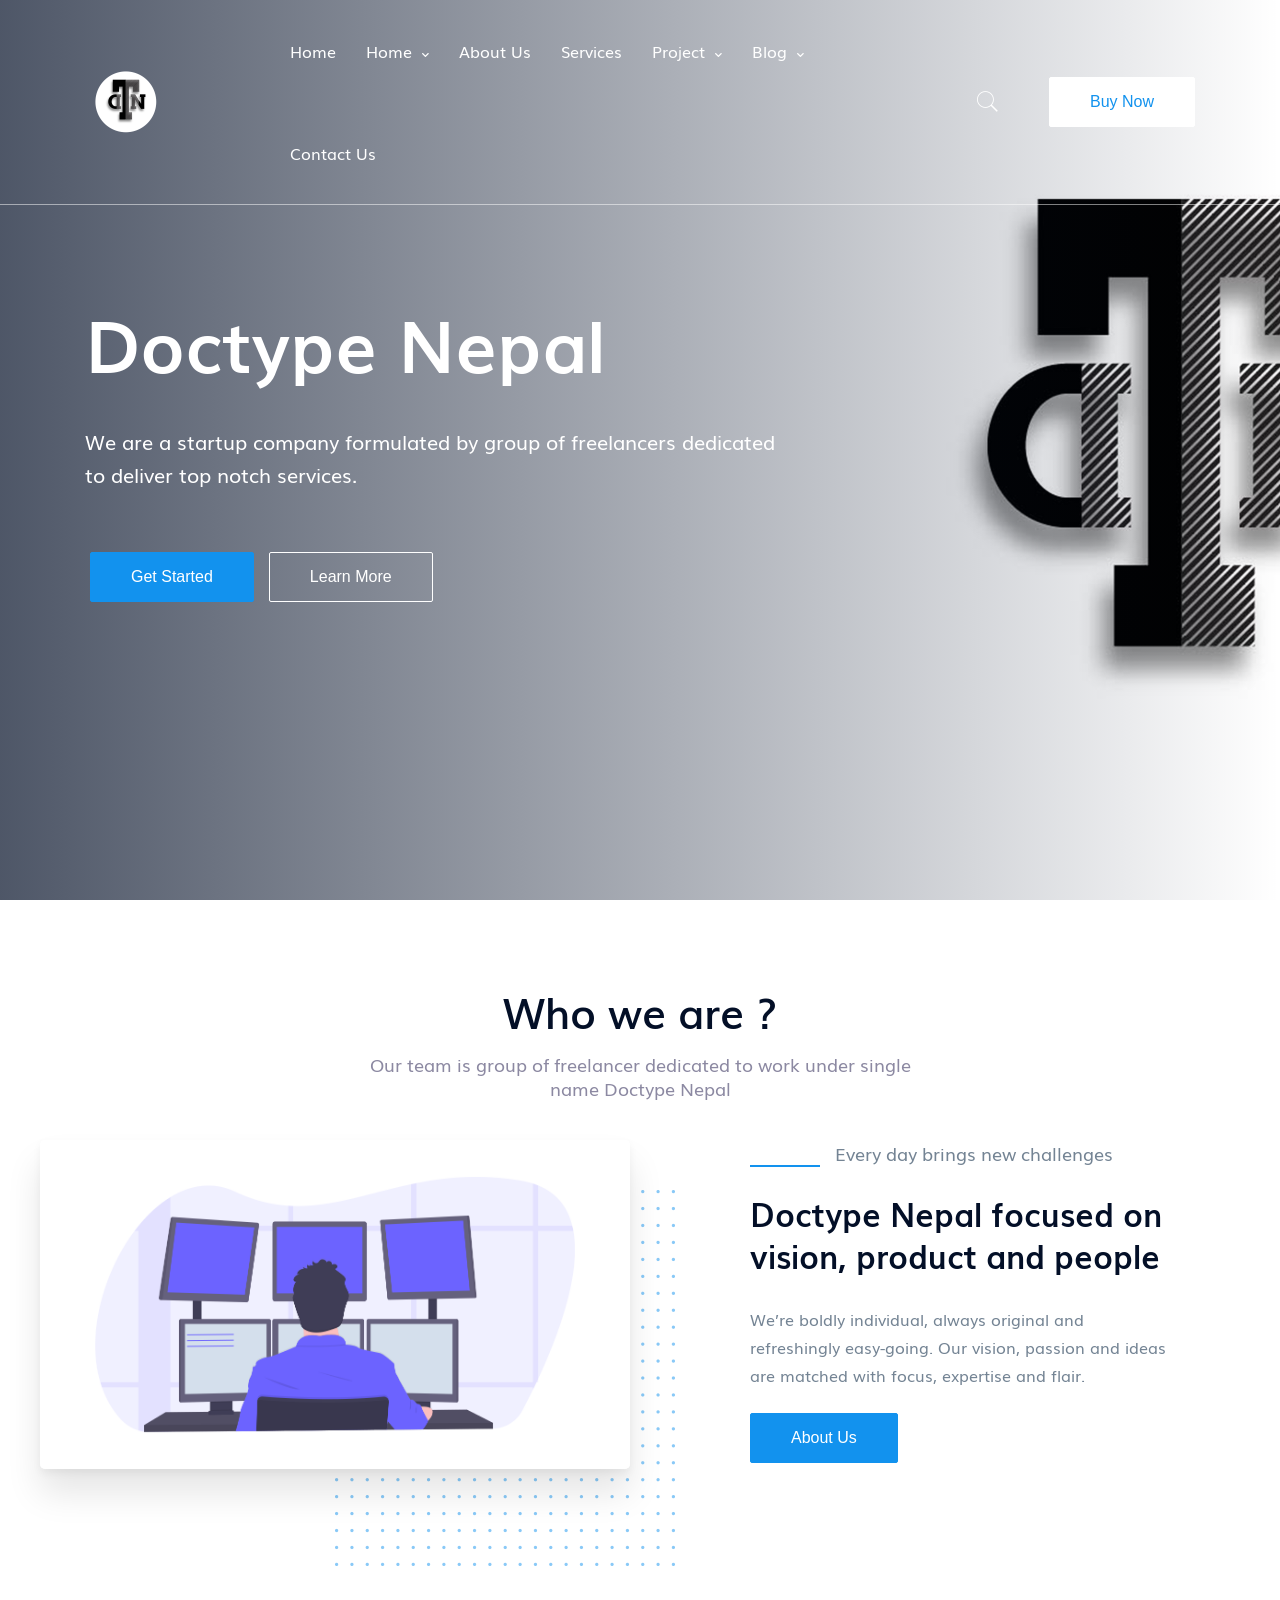
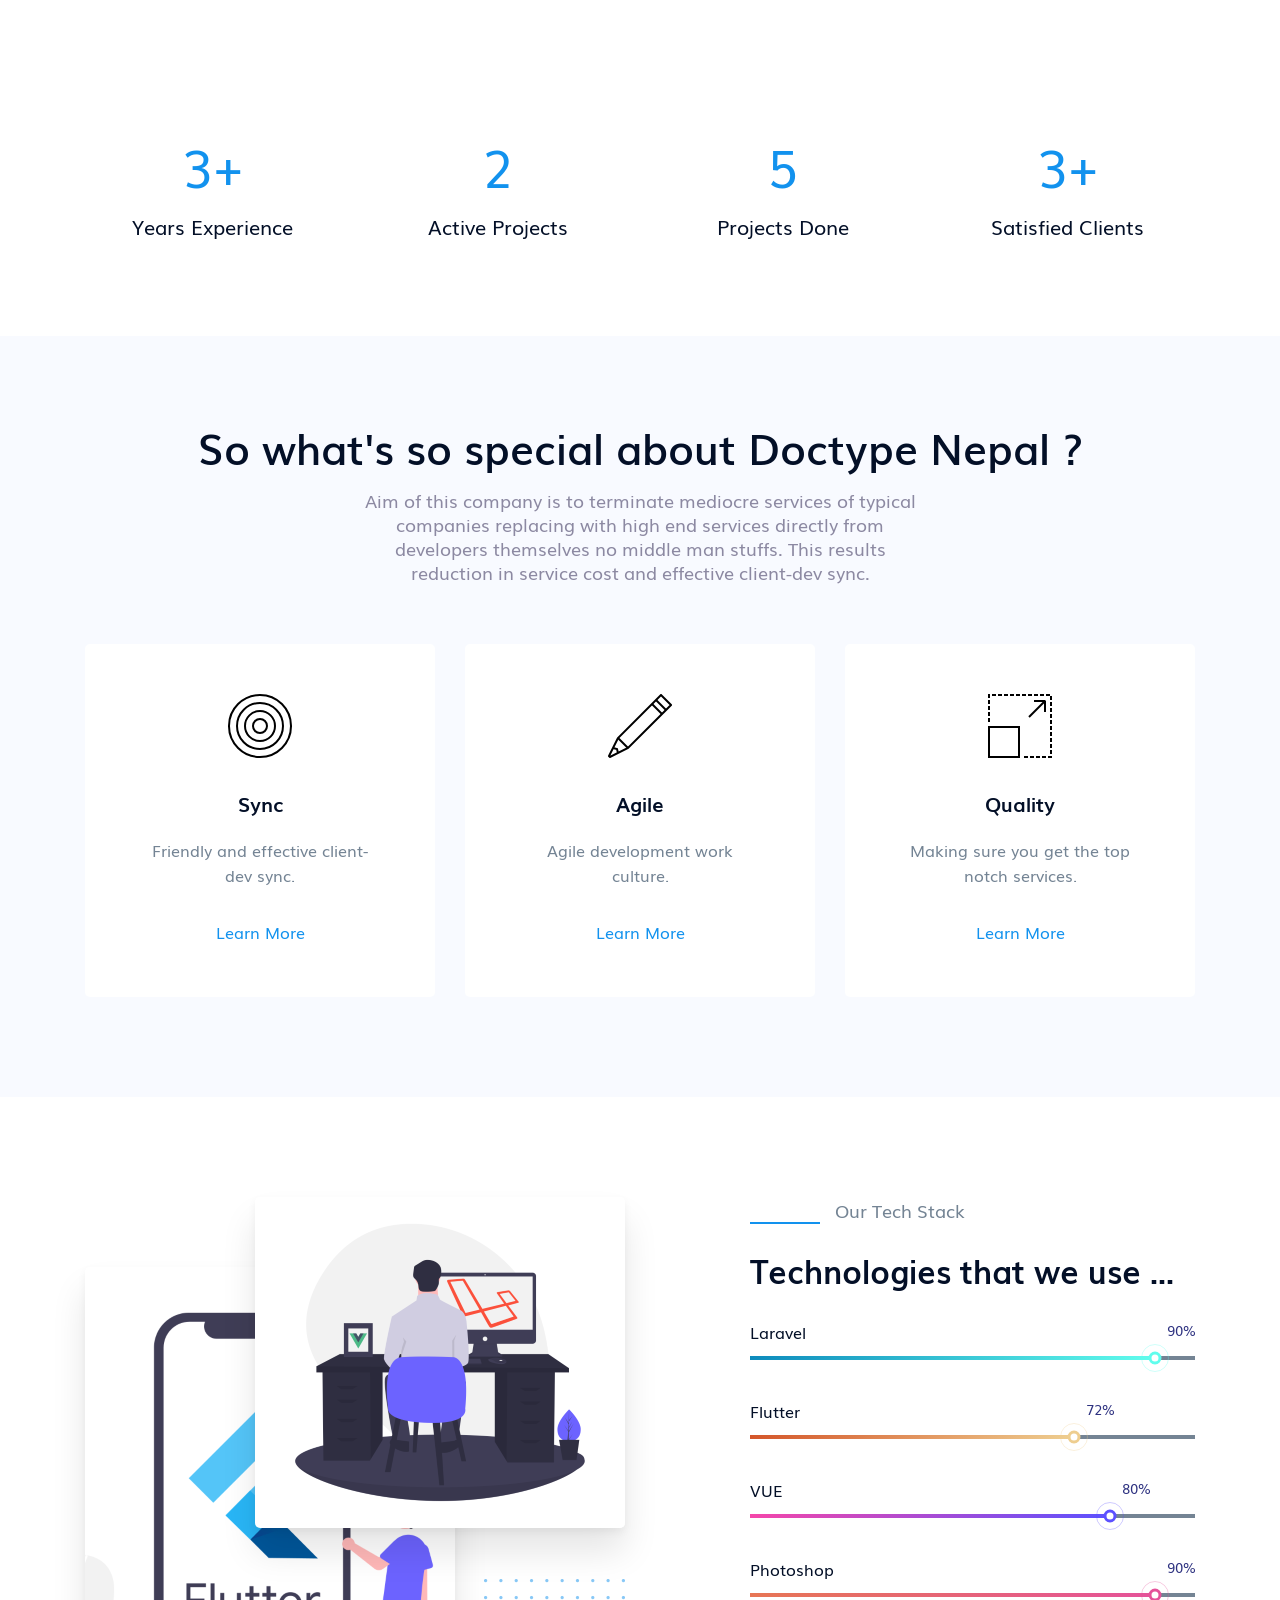
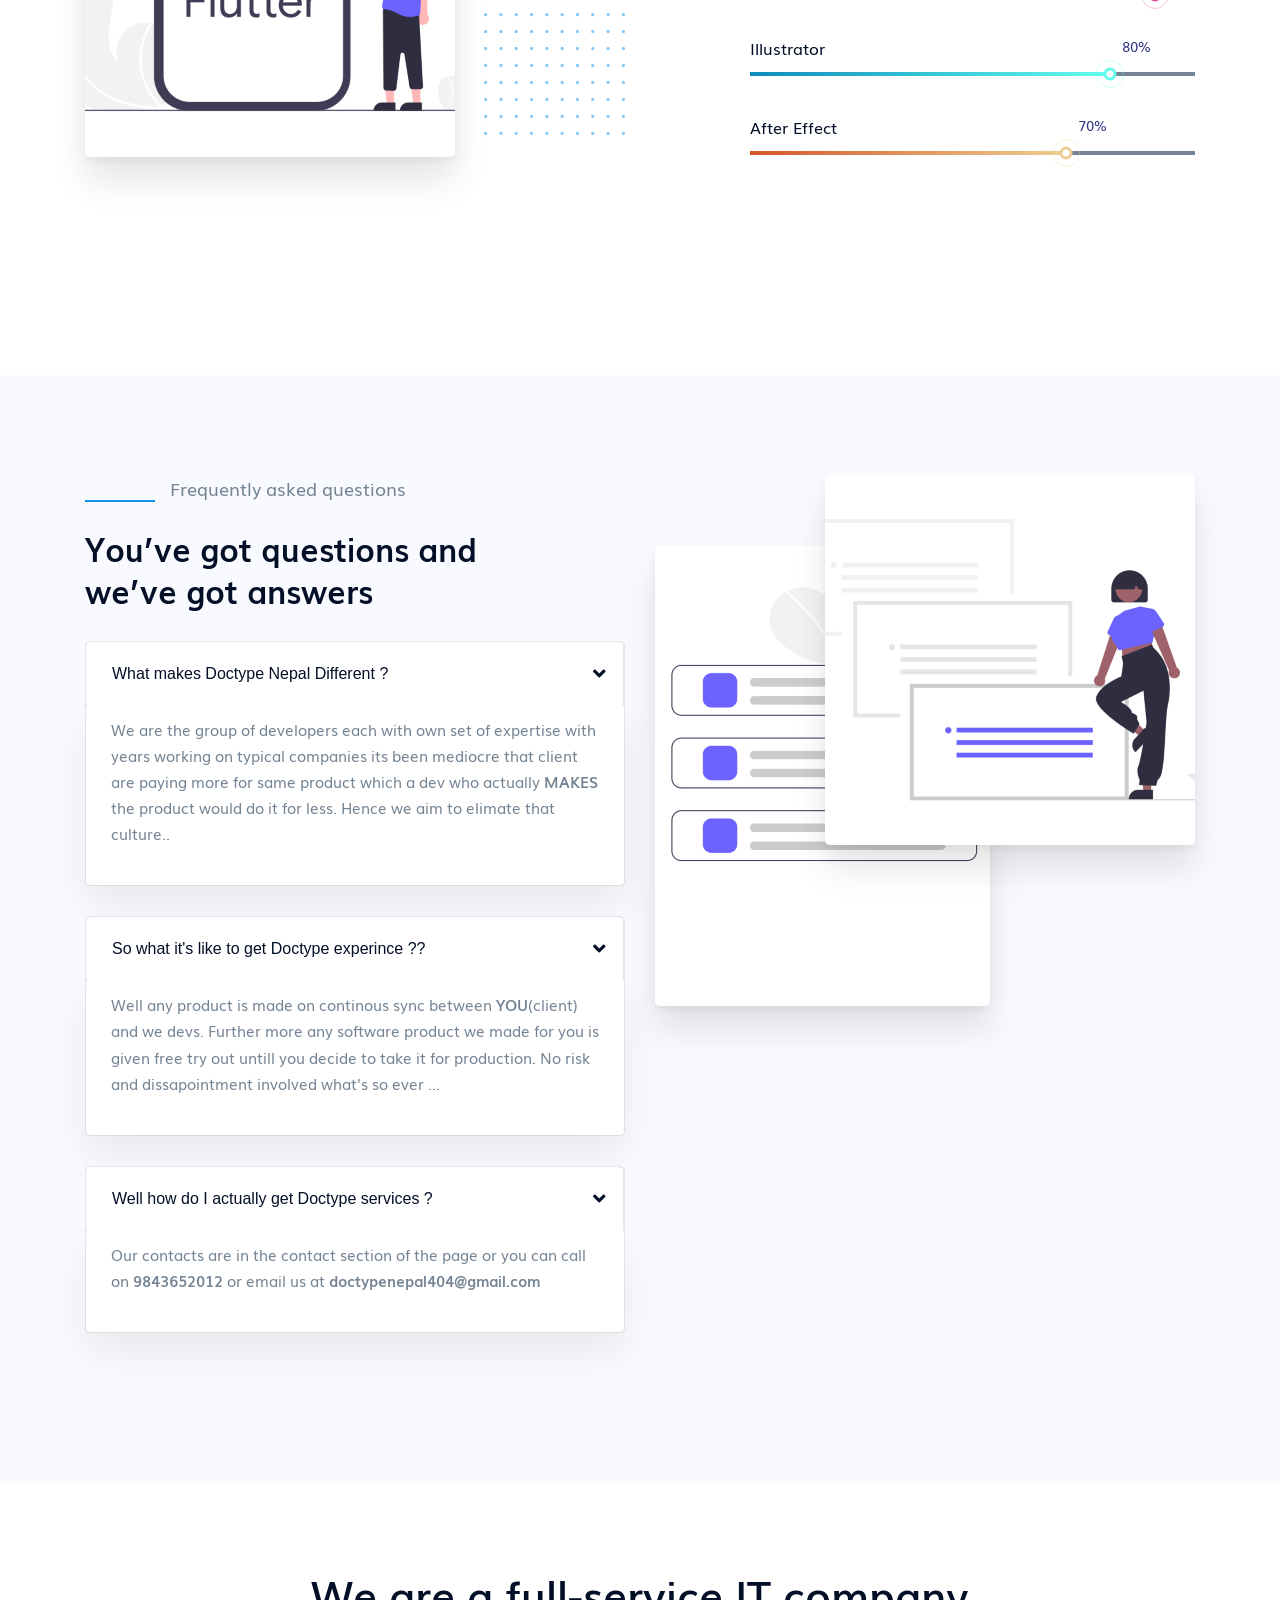
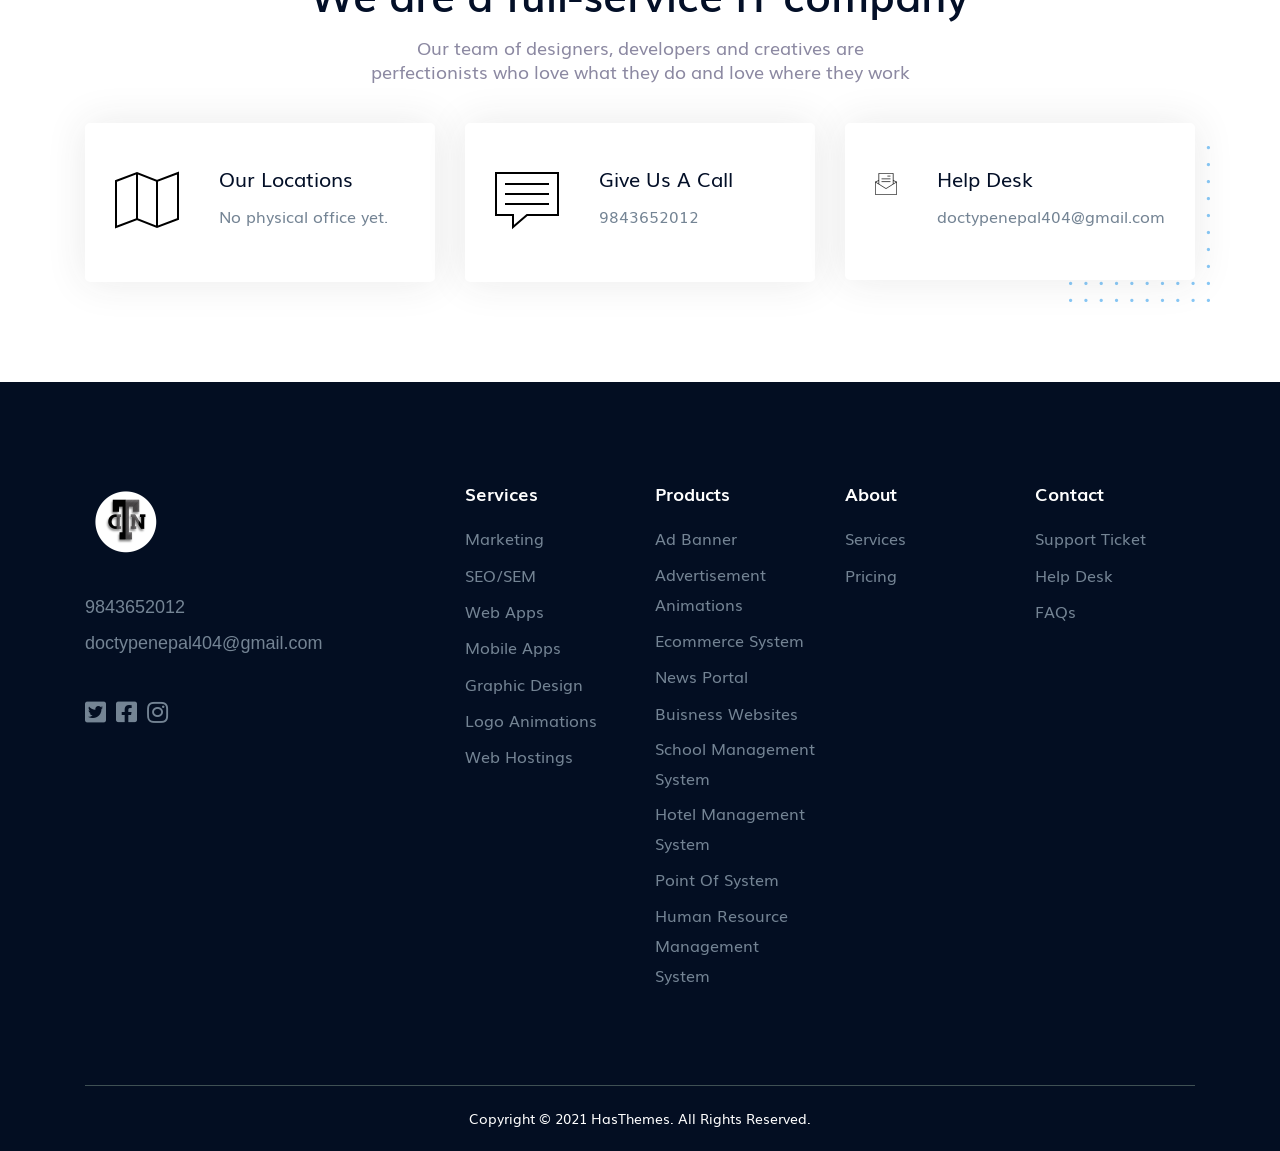
==== index.html @ 39168f07 "873ead3" ====
<!doctype html>
<html data-n-head-ssr>
  <head>
    <title>Doctype Nepal || Exomac</title><meta data-n-head="ssr" charset="utf-8"><meta data-n-head="ssr" name="viewport" content="width=device-width,initial-scale=1"><meta data-n-head="ssr" data-hid="description" name="description" content=""><link data-n-head="ssr" rel="icon" type="image/x-icon" href="/favicon.ico"><link rel="preload" href="/_nuxt/d4c1489.js" as="script"><link rel="preload" href="/_nuxt/c221814.js" as="script"><link rel="preload" href="/_nuxt/e22cb6d.js" as="script"><link rel="preload" href="/_nuxt/86e7b2c.js" as="script"><link rel="preload" href="/_nuxt/6f4b21e.js" as="script"><link rel="preload" href="/_nuxt/639abfc.js" as="script"><link rel="preload" href="/_nuxt/2c22c58.js" as="script"><style data-vue-ssr-id="71f83a6d:0 32df6d42:0 1998f766:0 1998f766:1 4879fd02:0 fa7ff0ca:0 30fa31d0:0">@charset "UTF-8";/*!
 * Bootstrap v4.6.0 (https://getbootstrap.com/)
 * Copyright 2011-2021 The Bootstrap Authors
 * Copyright 2011-2021 Twitter, Inc.
 * Licensed under MIT (https://github.com/twbs/bootstrap/blob/main/LICENSE)
 */:root{--blue:#007bff;--indigo:#6610f2;--purple:#6f42c1;--pink:#e83e8c;--red:#dc3545;--orange:#fd7e14;--yellow:#ffc107;--green:#28a745;--teal:#20c997;--cyan:#17a2b8;--white:#fff;--gray:#6c757d;--gray-dark:#343a40;--primary:#007bff;--secondary:#6c757d;--success:#28a745;--info:#17a2b8;--warning:#ffc107;--danger:#dc3545;--light:#f8f9fa;--dark:#343a40;--breakpoint-xs:0;--breakpoint-sm:576px;--breakpoint-md:768px;--breakpoint-lg:992px;--breakpoint-xl:1200px;--font-family-sans-serif:-apple-system,BlinkMacSystemFont,"Segoe UI",Roboto,"Helvetica Neue",Arial,"Noto Sans","Liberation Sans",sans-serif,"Apple Color Emoji","Segoe UI Emoji","Segoe UI Symbol","Noto Color Emoji";--font-family-monospace:SFMono-Regular,Menlo,Monaco,Consolas,"Liberation Mono","Courier New",monospace}*,:after,:before{box-sizing:border-box}html{font-family:sans-serif;line-height:1.15;-webkit-text-size-adjust:100%;-webkit-tap-highlight-color:transparent}article,aside,figcaption,figure,footer,header,hgroup,main,nav,section{display:block}body{margin:0;font-family:-apple-system,BlinkMacSystemFont,"Segoe UI",Roboto,"Helvetica Neue",Arial,"Noto Sans","Liberation Sans",sans-serif,"Apple Color Emoji","Segoe UI Emoji","Segoe UI Symbol","Noto Color Emoji";font-size:1rem;font-weight:400;line-height:1.5;color:#212529;text-align:left;background-color:#fff}[tabindex="-1"]:focus:not(.focus-visible),[tabindex="-1"]:focus:not(:focus-visible){outline:0!important}hr{box-sizing:content-box;height:0;overflow:visible}h1,h2,h3,h4,h5,h6{margin-top:0;margin-bottom:.5rem}p{margin-top:0;margin-bottom:1rem}abbr[data-original-title],abbr[title]{text-decoration:underline;-webkit-text-decoration:underline dotted;text-decoration:underline dotted;cursor:help;border-bottom:0;-webkit-text-decoration-skip-ink:none;text-decoration-skip-ink:none}address{font-style:normal;line-height:inherit}address,dl,ol,ul{margin-bottom:1rem}dl,ol,ul{margin-top:0}ol ol,ol ul,ul ol,ul ul{margin-bottom:0}dt{font-weight:700}dd{margin-bottom:.5rem;margin-left:0}blockquote{margin:0 0 1rem}b,strong{font-weight:bolder}small{font-size:80%}sub,sup{position:relative;font-size:75%;line-height:0;vertical-align:baseline}sub{bottom:-.25em}sup{top:-.5em}a{color:#007bff;text-decoration:none;background-color:transparent}a:hover{color:#0056b3;text-decoration:underline}a:not([href]):not([class]),a:not([href]):not([class]):hover{color:inherit;text-decoration:none}code,kbd,pre,samp{font-family:SFMono-Regular,Menlo,Monaco,Consolas,"Liberation Mono","Courier New",monospace;font-size:1em}pre{margin-top:0;margin-bottom:1rem;overflow:auto;-ms-overflow-style:scrollbar}figure{margin:0 0 1rem}img{border-style:none}img,svg{vertical-align:middle}svg{overflow:hidden}table{border-collapse:collapse}caption{padding-top:.75rem;padding-bottom:.75rem;color:#6c757d;text-align:left;caption-side:bottom}th{text-align:inherit;text-align:-webkit-match-parent}label{display:inline-block;margin-bottom:.5rem}button{border-radius:0}button:focus:not(.focus-visible),button:focus:not(:focus-visible){outline:0}button,input,optgroup,select,textarea{margin:0;font-family:inherit;font-size:inherit;line-height:inherit}button,input{overflow:visible}button,select{text-transform:none}[role=button]{cursor:pointer}select{word-wrap:normal}[type=button],[type=reset],[type=submit],button{-webkit-appearance:button}[type=button]:not(:disabled),[type=reset]:not(:disabled),[type=submit]:not(:disabled),button:not(:disabled){cursor:pointer}[type=button]::-moz-focus-inner,[type=reset]::-moz-focus-inner,[type=submit]::-moz-focus-inner,button::-moz-focus-inner{padding:0;border-style:none}input[type=checkbox],input[type=radio]{box-sizing:border-box;padding:0}textarea{overflow:auto;resize:vertical}fieldset{min-width:0;padding:0;margin:0;border:0}legend{display:block;width:100%;max-width:100%;padding:0;margin-bottom:.5rem;font-size:1.5rem;line-height:inherit;color:inherit;white-space:normal}progress{vertical-align:baseline}[type=number]::-webkit-inner-spin-button,[type=number]::-webkit-outer-spin-button{height:auto}[type=search]{outline-offset:-2px;-webkit-appearance:none}[type=search]::-webkit-search-decoration{-webkit-appearance:none}::-webkit-file-upload-button{font:inherit;-webkit-appearance:button}output{display:inline-block}summary{display:list-item;cursor:pointer}template{display:none}[hidden]{display:none!important}.h1,.h2,.h3,.h4,.h5,.h6,h1,h2,h3,h4,h5,h6{margin-bottom:.5rem;font-weight:500;line-height:1.2}.h1,h1{font-size:2.5rem}.h2,h2{font-size:2rem}.h3,h3{font-size:1.75rem}.h4,h4{font-size:1.5rem}.h5,h5{font-size:1.25rem}.h6,h6{font-size:1rem}.lead{font-size:1.25rem;font-weight:300}.display-1{font-size:6rem}.display-1,.display-2{font-weight:300;line-height:1.2}.display-2{font-size:5.5rem}.display-3{font-size:4.5rem}.display-3,.display-4{font-weight:300;line-height:1.2}.display-4{font-size:3.5rem}hr{margin-top:1rem;margin-bottom:1rem;border:0;border-top:1px solid rgba(0,0,0,.1)}.small,small{font-size:80%;font-weight:400}.mark,mark{padding:.2em;background-color:#fcf8e3}.list-inline,.list-unstyled{padding-left:0;list-style:none}.list-inline-item{display:inline-block}.list-inline-item:not(:last-child){margin-right:.5rem}.initialism{font-size:90%;text-transform:uppercase}.blockquote{margin-bottom:1rem;font-size:1.25rem}.blockquote-footer{display:block;font-size:80%;color:#6c757d}.blockquote-footer:before{content:"\2014\00A0"}.img-fluid,.img-thumbnail{max-width:100%;height:auto}.img-thumbnail{padding:.25rem;background-color:#fff;border:1px solid #dee2e6;border-radius:.25rem}.figure{display:inline-block}.figure-img{margin-bottom:.5rem;line-height:1}.figure-caption{font-size:90%;color:#6c757d}code{font-size:87.5%;color:#e83e8c;word-wrap:break-word}a>code{color:inherit}kbd{padding:.2rem .4rem;font-size:87.5%;color:#fff;background-color:#212529;border-radius:.2rem}kbd kbd{padding:0;font-size:100%;font-weight:700}pre{display:block;font-size:87.5%;color:#212529}pre code{font-size:inherit;color:inherit;word-break:normal}.pre-scrollable{max-height:340px;overflow-y:scroll}.container,.container-fluid,.container-lg,.container-md,.container-sm,.container-xl{width:100%;padding-right:15px;padding-left:15px;margin-right:auto;margin-left:auto}@media (min-width:576px){.container,.container-sm{max-width:540px}}@media (min-width:768px){.container,.container-md,.container-sm{max-width:720px}}@media (min-width:992px){.container,.container-lg,.container-md,.container-sm{max-width:960px}}@media (min-width:1200px){.container,.container-lg,.container-md,.container-sm,.container-xl{max-width:1140px}}.row{display:flex;flex-wrap:wrap;margin-right:-15px;margin-left:-15px}.no-gutters{margin-right:0;margin-left:0}.no-gutters>.col,.no-gutters>[class*=col-]{padding-right:0;padding-left:0}.col,.col-1,.col-10,.col-11,.col-12,.col-2,.col-3,.col-4,.col-5,.col-6,.col-7,.col-8,.col-9,.col-auto,.col-lg,.col-lg-1,.col-lg-10,.col-lg-11,.col-lg-12,.col-lg-2,.col-lg-3,.col-lg-4,.col-lg-5,.col-lg-6,.col-lg-7,.col-lg-8,.col-lg-9,.col-lg-auto,.col-md,.col-md-1,.col-md-10,.col-md-11,.col-md-12,.col-md-2,.col-md-3,.col-md-4,.col-md-5,.col-md-6,.col-md-7,.col-md-8,.col-md-9,.col-md-auto,.col-sm,.col-sm-1,.col-sm-10,.col-sm-11,.col-sm-12,.col-sm-2,.col-sm-3,.col-sm-4,.col-sm-5,.col-sm-6,.col-sm-7,.col-sm-8,.col-sm-9,.col-sm-auto,.col-xl,.col-xl-1,.col-xl-10,.col-xl-11,.col-xl-12,.col-xl-2,.col-xl-3,.col-xl-4,.col-xl-5,.col-xl-6,.col-xl-7,.col-xl-8,.col-xl-9,.col-xl-auto{position:relative;width:100%;padding-right:15px;padding-left:15px}.col{flex-basis:0;flex-grow:1;max-width:100%}.row-cols-1>*{flex:0 0 100%;max-width:100%}.row-cols-2>*{flex:0 0 50%;max-width:50%}.row-cols-3>*{flex:0 0 33.333333%;max-width:33.333333%}.row-cols-4>*{flex:0 0 25%;max-width:25%}.row-cols-5>*{flex:0 0 20%;max-width:20%}.row-cols-6>*{flex:0 0 16.666667%;max-width:16.666667%}.col-auto{flex:0 0 auto;width:auto;max-width:100%}.col-1{flex:0 0 8.333333%;max-width:8.333333%}.col-2{flex:0 0 16.666667%;max-width:16.666667%}.col-3{flex:0 0 25%;max-width:25%}.col-4{flex:0 0 33.333333%;max-width:33.333333%}.col-5{flex:0 0 41.666667%;max-width:41.666667%}.col-6{flex:0 0 50%;max-width:50%}.col-7{flex:0 0 58.333333%;max-width:58.333333%}.col-8{flex:0 0 66.666667%;max-width:66.666667%}.col-9{flex:0 0 75%;max-width:75%}.col-10{flex:0 0 83.333333%;max-width:83.333333%}.col-11{flex:0 0 91.666667%;max-width:91.666667%}.col-12{flex:0 0 100%;max-width:100%}.order-first{order:-1}.order-last{order:13}.order-0{order:0}.order-1{order:1}.order-2{order:2}.order-3{order:3}.order-4{order:4}.order-5{order:5}.order-6{order:6}.order-7{order:7}.order-8{order:8}.order-9{order:9}.order-10{order:10}.order-11{order:11}.order-12{order:12}.offset-1{margin-left:8.333333%}.offset-2{margin-left:16.666667%}.offset-3{margin-left:25%}.offset-4{margin-left:33.333333%}.offset-5{margin-left:41.666667%}.offset-6{margin-left:50%}.offset-7{margin-left:58.333333%}.offset-8{margin-left:66.666667%}.offset-9{margin-left:75%}.offset-10{margin-left:83.333333%}.offset-11{margin-left:91.666667%}@media (min-width:576px){.col-sm{flex-basis:0;flex-grow:1;max-width:100%}.row-cols-sm-1>*{flex:0 0 100%;max-width:100%}.row-cols-sm-2>*{flex:0 0 50%;max-width:50%}.row-cols-sm-3>*{flex:0 0 33.333333%;max-width:33.333333%}.row-cols-sm-4>*{flex:0 0 25%;max-width:25%}.row-cols-sm-5>*{flex:0 0 20%;max-width:20%}.row-cols-sm-6>*{flex:0 0 16.666667%;max-width:16.666667%}.col-sm-auto{flex:0 0 auto;width:auto;max-width:100%}.col-sm-1{flex:0 0 8.333333%;max-width:8.333333%}.col-sm-2{flex:0 0 16.666667%;max-width:16.666667%}.col-sm-3{flex:0 0 25%;max-width:25%}.col-sm-4{flex:0 0 33.333333%;max-width:33.333333%}.col-sm-5{flex:0 0 41.666667%;max-width:41.666667%}.col-sm-6{flex:0 0 50%;max-width:50%}.col-sm-7{flex:0 0 58.333333%;max-width:58.333333%}.col-sm-8{flex:0 0 66.666667%;max-width:66.666667%}.col-sm-9{flex:0 0 75%;max-width:75%}.col-sm-10{flex:0 0 83.333333%;max-width:83.333333%}.col-sm-11{flex:0 0 91.666667%;max-width:91.666667%}.col-sm-12{flex:0 0 100%;max-width:100%}.order-sm-first{order:-1}.order-sm-last{order:13}.order-sm-0{order:0}.order-sm-1{order:1}.order-sm-2{order:2}.order-sm-3{order:3}.order-sm-4{order:4}.order-sm-5{order:5}.order-sm-6{order:6}.order-sm-7{order:7}.order-sm-8{order:8}.order-sm-9{order:9}.order-sm-10{order:10}.order-sm-11{order:11}.order-sm-12{order:12}.offset-sm-0{margin-left:0}.offset-sm-1{margin-left:8.333333%}.offset-sm-2{margin-left:16.666667%}.offset-sm-3{margin-left:25%}.offset-sm-4{margin-left:33.333333%}.offset-sm-5{margin-left:41.666667%}.offset-sm-6{margin-left:50%}.offset-sm-7{margin-left:58.333333%}.offset-sm-8{margin-left:66.666667%}.offset-sm-9{margin-left:75%}.offset-sm-10{margin-left:83.333333%}.offset-sm-11{margin-left:91.666667%}}@media (min-width:768px){.col-md{flex-basis:0;flex-grow:1;max-width:100%}.row-cols-md-1>*{flex:0 0 100%;max-width:100%}.row-cols-md-2>*{flex:0 0 50%;max-width:50%}.row-cols-md-3>*{flex:0 0 33.333333%;max-width:33.333333%}.row-cols-md-4>*{flex:0 0 25%;max-width:25%}.row-cols-md-5>*{flex:0 0 20%;max-width:20%}.row-cols-md-6>*{flex:0 0 16.666667%;max-width:16.666667%}.col-md-auto{flex:0 0 auto;width:auto;max-width:100%}.col-md-1{flex:0 0 8.333333%;max-width:8.333333%}.col-md-2{flex:0 0 16.666667%;max-width:16.666667%}.col-md-3{flex:0 0 25%;max-width:25%}.col-md-4{flex:0 0 33.333333%;max-width:33.333333%}.col-md-5{flex:0 0 41.666667%;max-width:41.666667%}.col-md-6{flex:0 0 50%;max-width:50%}.col-md-7{flex:0 0 58.333333%;max-width:58.333333%}.col-md-8{flex:0 0 66.666667%;max-width:66.666667%}.col-md-9{flex:0 0 75%;max-width:75%}.col-md-10{flex:0 0 83.333333%;max-width:83.333333%}.col-md-11{flex:0 0 91.666667%;max-width:91.666667%}.col-md-12{flex:0 0 100%;max-width:100%}.order-md-first{order:-1}.order-md-last{order:13}.order-md-0{order:0}.order-md-1{order:1}.order-md-2{order:2}.order-md-3{order:3}.order-md-4{order:4}.order-md-5{order:5}.order-md-6{order:6}.order-md-7{order:7}.order-md-8{order:8}.order-md-9{order:9}.order-md-10{order:10}.order-md-11{order:11}.order-md-12{order:12}.offset-md-0{margin-left:0}.offset-md-1{margin-left:8.333333%}.offset-md-2{margin-left:16.666667%}.offset-md-3{margin-left:25%}.offset-md-4{margin-left:33.333333%}.offset-md-5{margin-left:41.666667%}.offset-md-6{margin-left:50%}.offset-md-7{margin-left:58.333333%}.offset-md-8{margin-left:66.666667%}.offset-md-9{margin-left:75%}.offset-md-10{margin-left:83.333333%}.offset-md-11{margin-left:91.666667%}}@media (min-width:992px){.col-lg{flex-basis:0;flex-grow:1;max-width:100%}.row-cols-lg-1>*{flex:0 0 100%;max-width:100%}.row-cols-lg-2>*{flex:0 0 50%;max-width:50%}.row-cols-lg-3>*{flex:0 0 33.333333%;max-width:33.333333%}.row-cols-lg-4>*{flex:0 0 25%;max-width:25%}.row-cols-lg-5>*{flex:0 0 20%;max-width:20%}.row-cols-lg-6>*{flex:0 0 16.666667%;max-width:16.666667%}.col-lg-auto{flex:0 0 auto;width:auto;max-width:100%}.col-lg-1{flex:0 0 8.333333%;max-width:8.333333%}.col-lg-2{flex:0 0 16.666667%;max-width:16.666667%}.col-lg-3{flex:0 0 25%;max-width:25%}.col-lg-4{flex:0 0 33.333333%;max-width:33.333333%}.col-lg-5{flex:0 0 41.666667%;max-width:41.666667%}.col-lg-6{flex:0 0 50%;max-width:50%}.col-lg-7{flex:0 0 58.333333%;max-width:58.333333%}.col-lg-8{flex:0 0 66.666667%;max-width:66.666667%}.col-lg-9{flex:0 0 75%;max-width:75%}.col-lg-10{flex:0 0 83.333333%;max-width:83.333333%}.col-lg-11{flex:0 0 91.666667%;max-width:91.666667%}.col-lg-12{flex:0 0 100%;max-width:100%}.order-lg-first{order:-1}.order-lg-last{order:13}.order-lg-0{order:0}.order-lg-1{order:1}.order-lg-2{order:2}.order-lg-3{order:3}.order-lg-4{order:4}.order-lg-5{order:5}.order-lg-6{order:6}.order-lg-7{order:7}.order-lg-8{order:8}.order-lg-9{order:9}.order-lg-10{order:10}.order-lg-11{order:11}.order-lg-12{order:12}.offset-lg-0{margin-left:0}.offset-lg-1{margin-left:8.333333%}.offset-lg-2{margin-left:16.666667%}.offset-lg-3{margin-left:25%}.offset-lg-4{margin-left:33.333333%}.offset-lg-5{margin-left:41.666667%}.offset-lg-6{margin-left:50%}.offset-lg-7{margin-left:58.333333%}.offset-lg-8{margin-left:66.666667%}.offset-lg-9{margin-left:75%}.offset-lg-10{margin-left:83.333333%}.offset-lg-11{margin-left:91.666667%}}@media (min-width:1200px){.col-xl{flex-basis:0;flex-grow:1;max-width:100%}.row-cols-xl-1>*{flex:0 0 100%;max-width:100%}.row-cols-xl-2>*{flex:0 0 50%;max-width:50%}.row-cols-xl-3>*{flex:0 0 33.333333%;max-width:33.333333%}.row-cols-xl-4>*{flex:0 0 25%;max-width:25%}.row-cols-xl-5>*{flex:0 0 20%;max-width:20%}.row-cols-xl-6>*{flex:0 0 16.666667%;max-width:16.666667%}.col-xl-auto{flex:0 0 auto;width:auto;max-width:100%}.col-xl-1{flex:0 0 8.333333%;max-width:8.333333%}.col-xl-2{flex:0 0 16.666667%;max-width:16.666667%}.col-xl-3{flex:0 0 25%;max-width:25%}.col-xl-4{flex:0 0 33.333333%;max-width:33.333333%}.col-xl-5{flex:0 0 41.666667%;max-width:41.666667%}.col-xl-6{flex:0 0 50%;max-width:50%}.col-xl-7{flex:0 0 58.333333%;max-width:58.333333%}.col-xl-8{flex:0 0 66.666667%;max-width:66.666667%}.col-xl-9{flex:0 0 75%;max-width:75%}.col-xl-10{flex:0 0 83.333333%;max-width:83.333333%}.col-xl-11{flex:0 0 91.666667%;max-width:91.666667%}.col-xl-12{flex:0 0 100%;max-width:100%}.order-xl-first{order:-1}.order-xl-last{order:13}.order-xl-0{order:0}.order-xl-1{order:1}.order-xl-2{order:2}.order-xl-3{order:3}.order-xl-4{order:4}.order-xl-5{order:5}.order-xl-6{order:6}.order-xl-7{order:7}.order-xl-8{order:8}.order-xl-9{order:9}.order-xl-10{order:10}.order-xl-11{order:11}.order-xl-12{order:12}.offset-xl-0{margin-left:0}.offset-xl-1{margin-left:8.333333%}.offset-xl-2{margin-left:16.666667%}.offset-xl-3{margin-left:25%}.offset-xl-4{margin-left:33.333333%}.offset-xl-5{margin-left:41.666667%}.offset-xl-6{margin-left:50%}.offset-xl-7{margin-left:58.333333%}.offset-xl-8{margin-left:66.666667%}.offset-xl-9{margin-left:75%}.offset-xl-10{margin-left:83.333333%}.offset-xl-11{margin-left:91.666667%}}.table{width:100%;margin-bottom:1rem;color:#212529}.table td,.table th{padding:.75rem;vertical-align:top;border-top:1px solid #dee2e6}.table thead th{vertical-align:bottom;border-bottom:2px solid #dee2e6}.table tbody+tbody{border-top:2px solid #dee2e6}.table-sm td,.table-sm th{padding:.3rem}.table-bordered,.table-bordered td,.table-bordered th{border:1px solid #dee2e6}.table-bordered thead td,.table-bordered thead th{border-bottom-width:2px}.table-borderless tbody+tbody,.table-borderless td,.table-borderless th,.table-borderless thead th{border:0}.table-striped tbody tr:nth-of-type(odd){background-color:rgba(0,0,0,.05)}.table-hover tbody tr:hover{color:#212529;background-color:rgba(0,0,0,.075)}.table-primary,.table-primary>td,.table-primary>th{background-color:#b8daff}.table-primary tbody+tbody,.table-primary td,.table-primary th,.table-primary thead th{border-color:#7abaff}.table-hover .table-primary:hover,.table-hover .table-primary:hover>td,.table-hover .table-primary:hover>th{background-color:#9fcdff}.table-secondary,.table-secondary>td,.table-secondary>th{background-color:#d6d8db}.table-secondary tbody+tbody,.table-secondary td,.table-secondary th,.table-secondary thead th{border-color:#b3b7bb}.table-hover .table-secondary:hover,.table-hover .table-secondary:hover>td,.table-hover .table-secondary:hover>th{background-color:#c8cbcf}.table-success,.table-success>td,.table-success>th{background-color:#c3e6cb}.table-success tbody+tbody,.table-success td,.table-success th,.table-success thead th{border-color:#8fd19e}.table-hover .table-success:hover,.table-hover .table-success:hover>td,.table-hover .table-success:hover>th{background-color:#b1dfbb}.table-info,.table-info>td,.table-info>th{background-color:#bee5eb}.table-info tbody+tbody,.table-info td,.table-info th,.table-info thead th{border-color:#86cfda}.table-hover .table-info:hover,.table-hover .table-info:hover>td,.table-hover .table-info:hover>th{background-color:#abdde5}.table-warning,.table-warning>td,.table-warning>th{background-color:#ffeeba}.table-warning tbody+tbody,.table-warning td,.table-warning th,.table-warning thead th{border-color:#ffdf7e}.table-hover .table-warning:hover,.table-hover .table-warning:hover>td,.table-hover .table-warning:hover>th{background-color:#ffe8a1}.table-danger,.table-danger>td,.table-danger>th{background-color:#f5c6cb}.table-danger tbody+tbody,.table-danger td,.table-danger th,.table-danger thead th{border-color:#ed969e}.table-hover .table-danger:hover,.table-hover .table-danger:hover>td,.table-hover .table-danger:hover>th{background-color:#f1b0b7}.table-light,.table-light>td,.table-light>th{background-color:#fdfdfe}.table-light tbody+tbody,.table-light td,.table-light th,.table-light thead th{border-color:#fbfcfc}.table-hover .table-light:hover,.table-hover .table-light:hover>td,.table-hover .table-light:hover>th{background-color:#ececf6}.table-dark,.table-dark>td,.table-dark>th{background-color:#c6c8ca}.table-dark tbody+tbody,.table-dark td,.table-dark th,.table-dark thead th{border-color:#95999c}.table-hover .table-dark:hover,.table-hover .table-dark:hover>td,.table-hover .table-dark:hover>th{background-color:#b9bbbe}.table-active,.table-active>td,.table-active>th,.table-hover .table-active:hover,.table-hover .table-active:hover>td,.table-hover .table-active:hover>th{background-color:rgba(0,0,0,.075)}.table .thead-dark th{color:#fff;background-color:#343a40;border-color:#454d55}.table .thead-light th{color:#495057;background-color:#e9ecef;border-color:#dee2e6}.table-dark{color:#fff;background-color:#343a40}.table-dark td,.table-dark th,.table-dark thead th{border-color:#454d55}.table-dark.table-bordered{border:0}.table-dark.table-striped tbody tr:nth-of-type(odd){background-color:hsla(0,0%,100%,.05)}.table-dark.table-hover tbody tr:hover{color:#fff;background-color:hsla(0,0%,100%,.075)}@media (max-width:575.98px){.table-responsive-sm{display:block;width:100%;overflow-x:auto;-webkit-overflow-scrolling:touch}.table-responsive-sm>.table-bordered{border:0}}@media (max-width:767.98px){.table-responsive-md{display:block;width:100%;overflow-x:auto;-webkit-overflow-scrolling:touch}.table-responsive-md>.table-bordered{border:0}}@media (max-width:991.98px){.table-responsive-lg{display:block;width:100%;overflow-x:auto;-webkit-overflow-scrolling:touch}.table-responsive-lg>.table-bordered{border:0}}@media (max-width:1199.98px){.table-responsive-xl{display:block;width:100%;overflow-x:auto;-webkit-overflow-scrolling:touch}.table-responsive-xl>.table-bordered{border:0}}.table-responsive{display:block;width:100%;overflow-x:auto;-webkit-overflow-scrolling:touch}.table-responsive>.table-bordered{border:0}.form-control{display:block;width:100%;height:calc(1.5em + .75rem + 2px);padding:.375rem .75rem;font-size:1rem;font-weight:400;line-height:1.5;color:#495057;background-color:#fff;background-clip:padding-box;border:1px solid #ced4da;border-radius:.25rem;transition:border-color .15s ease-in-out,box-shadow .15s ease-in-out}@media (prefers-reduced-motion:reduce){.form-control{transition:none}}.form-control::-ms-expand{background-color:transparent;border:0}.form-control:-moz-focusring{color:transparent;text-shadow:0 0 0 #495057}.form-control:focus{color:#495057;background-color:#fff;border-color:#80bdff;outline:0;box-shadow:0 0 0 .2rem rgba(0,123,255,.25)}.form-control::-moz-placeholder{color:#6c757d;opacity:1}.form-control:-ms-input-placeholder{color:#6c757d;opacity:1}.form-control::placeholder{color:#6c757d;opacity:1}.form-control:disabled,.form-control[readonly]{background-color:#e9ecef;opacity:1}input[type=date].form-control,input[type=datetime-local].form-control,input[type=month].form-control,input[type=time].form-control{-webkit-appearance:none;-moz-appearance:none;appearance:none}select.form-control:focus::-ms-value{color:#495057;background-color:#fff}.form-control-file,.form-control-range{display:block;width:100%}.col-form-label{padding-top:calc(.375rem + 1px);padding-bottom:calc(.375rem + 1px);margin-bottom:0;font-size:inherit;line-height:1.5}.col-form-label-lg{padding-top:calc(.5rem + 1px);padding-bottom:calc(.5rem + 1px);font-size:1.25rem;line-height:1.5}.col-form-label-sm{padding-top:calc(.25rem + 1px);padding-bottom:calc(.25rem + 1px);font-size:.875rem;line-height:1.5}.form-control-plaintext{display:block;width:100%;padding:.375rem 0;margin-bottom:0;font-size:1rem;line-height:1.5;color:#212529;background-color:transparent;border:solid transparent;border-width:1px 0}.form-control-plaintext.form-control-lg,.form-control-plaintext.form-control-sm{padding-right:0;padding-left:0}.form-control-sm{height:calc(1.5em + .5rem + 2px);padding:.25rem .5rem;font-size:.875rem;line-height:1.5;border-radius:.2rem}.form-control-lg{height:calc(1.5em + 1rem + 2px);padding:.5rem 1rem;font-size:1.25rem;line-height:1.5;border-radius:.3rem}select.form-control[multiple],select.form-control[size],textarea.form-control{height:auto}.form-group{margin-bottom:1rem}.form-text{display:block;margin-top:.25rem}.form-row{display:flex;flex-wrap:wrap;margin-right:-5px;margin-left:-5px}.form-row>.col,.form-row>[class*=col-]{padding-right:5px;padding-left:5px}.form-check{position:relative;display:block;padding-left:1.25rem}.form-check-input{position:absolute;margin-top:.3rem;margin-left:-1.25rem}.form-check-input:disabled~.form-check-label,.form-check-input[disabled]~.form-check-label{color:#6c757d}.form-check-label{margin-bottom:0}.form-check-inline{display:inline-flex;align-items:center;padding-left:0;margin-right:.75rem}.form-check-inline .form-check-input{position:static;margin-top:0;margin-right:.3125rem;margin-left:0}.valid-feedback{display:none;width:100%;margin-top:.25rem;font-size:80%;color:#28a745}.valid-tooltip{position:absolute;top:100%;left:0;z-index:5;display:none;max-width:100%;padding:.25rem .5rem;margin-top:.1rem;font-size:.875rem;line-height:1.5;color:#fff;background-color:rgba(40,167,69,.9);border-radius:.25rem}.form-row>.col>.valid-tooltip,.form-row>[class*=col-]>.valid-tooltip{left:5px}.is-valid~.valid-feedback,.is-valid~.valid-tooltip,.was-validated :valid~.valid-feedback,.was-validated :valid~.valid-tooltip{display:block}.form-control.is-valid,.was-validated .form-control:valid{border-color:#28a745;padding-right:calc(1.5em + .75rem);background-image:url("data:image/svg+xml;charset=utf-8,%3Csvg xmlns='http://www.w3.org/2000/svg' width='8' height='8'%3E%3Cpath fill='%2328a745' d='M2.3 6.73L.6 4.53c-.4-1.04.46-1.4 1.1-.8l1.1 1.4 3.4-3.8c.6-.63 1.6-.27 1.2.7l-4 4.6c-.43.5-.8.4-1.1.1z'/%3E%3C/svg%3E");background-repeat:no-repeat;background-position:right calc(.375em + .1875rem) center;background-size:calc(.75em + .375rem) calc(.75em + .375rem)}.form-control.is-valid:focus,.was-validated .form-control:valid:focus{border-color:#28a745;box-shadow:0 0 0 .2rem rgba(40,167,69,.25)}.was-validated textarea.form-control:valid,textarea.form-control.is-valid{padding-right:calc(1.5em + .75rem);background-position:top calc(.375em + .1875rem) right calc(.375em + .1875rem)}.custom-select.is-valid,.was-validated .custom-select:valid{border-color:#28a745;padding-right:calc(.75em + 2.3125rem);background:url("data:image/svg+xml;charset=utf-8,%3Csvg xmlns='http://www.w3.org/2000/svg' width='4' height='5'%3E%3Cpath fill='%23343a40' d='M2 0L0 2h4zm0 5L0 3h4z'/%3E%3C/svg%3E") right .75rem center/8px 10px no-repeat,#fff url("data:image/svg+xml;charset=utf-8,%3Csvg xmlns='http://www.w3.org/2000/svg' width='8' height='8'%3E%3Cpath fill='%2328a745' d='M2.3 6.73L.6 4.53c-.4-1.04.46-1.4 1.1-.8l1.1 1.4 3.4-3.8c.6-.63 1.6-.27 1.2.7l-4 4.6c-.43.5-.8.4-1.1.1z'/%3E%3C/svg%3E") center right 1.75rem/calc(.75em + .375rem) calc(.75em + .375rem) no-repeat}.custom-select.is-valid:focus,.was-validated .custom-select:valid:focus{border-color:#28a745;box-shadow:0 0 0 .2rem rgba(40,167,69,.25)}.form-check-input.is-valid~.form-check-label,.was-validated .form-check-input:valid~.form-check-label{color:#28a745}.form-check-input.is-valid~.valid-feedback,.form-check-input.is-valid~.valid-tooltip,.was-validated .form-check-input:valid~.valid-feedback,.was-validated .form-check-input:valid~.valid-tooltip{display:block}.custom-control-input.is-valid~.custom-control-label,.was-validated .custom-control-input:valid~.custom-control-label{color:#28a745}.custom-control-input.is-valid~.custom-control-label:before,.was-validated .custom-control-input:valid~.custom-control-label:before{border-color:#28a745}.custom-control-input.is-valid:checked~.custom-control-label:before,.was-validated .custom-control-input:valid:checked~.custom-control-label:before{border-color:#34ce57;background-color:#34ce57}.custom-control-input.is-valid:focus~.custom-control-label:before,.was-validated .custom-control-input:valid:focus~.custom-control-label:before{box-shadow:0 0 0 .2rem rgba(40,167,69,.25)}.custom-control-input.is-valid:focus:not(:checked)~.custom-control-label:before,.custom-file-input.is-valid~.custom-file-label,.was-validated .custom-control-input:valid:focus:not(:checked)~.custom-control-label:before,.was-validated .custom-file-input:valid~.custom-file-label{border-color:#28a745}.custom-file-input.is-valid:focus~.custom-file-label,.was-validated .custom-file-input:valid:focus~.custom-file-label{border-color:#28a745;box-shadow:0 0 0 .2rem rgba(40,167,69,.25)}.invalid-feedback{display:none;width:100%;margin-top:.25rem;font-size:80%;color:#dc3545}.invalid-tooltip{position:absolute;top:100%;left:0;z-index:5;display:none;max-width:100%;padding:.25rem .5rem;margin-top:.1rem;font-size:.875rem;line-height:1.5;color:#fff;background-color:rgba(220,53,69,.9);border-radius:.25rem}.form-row>.col>.invalid-tooltip,.form-row>[class*=col-]>.invalid-tooltip{left:5px}.is-invalid~.invalid-feedback,.is-invalid~.invalid-tooltip,.was-validated :invalid~.invalid-feedback,.was-validated :invalid~.invalid-tooltip{display:block}.form-control.is-invalid,.was-validated .form-control:invalid{border-color:#dc3545;padding-right:calc(1.5em + .75rem);background-image:url("data:image/svg+xml;charset=utf-8,%3Csvg xmlns='http://www.w3.org/2000/svg' width='12' height='12' fill='none' stroke='%23dc3545'%3E%3Ccircle cx='6' cy='6' r='4.5'/%3E%3Cpath stroke-linejoin='round' d='M5.8 3.6h.4L6 6.5z'/%3E%3Ccircle cx='6' cy='8.2' r='.6' fill='%23dc3545' stroke='none'/%3E%3C/svg%3E");background-repeat:no-repeat;background-position:right calc(.375em + .1875rem) center;background-size:calc(.75em + .375rem) calc(.75em + .375rem)}.form-control.is-invalid:focus,.was-validated .form-control:invalid:focus{border-color:#dc3545;box-shadow:0 0 0 .2rem rgba(220,53,69,.25)}.was-validated textarea.form-control:invalid,textarea.form-control.is-invalid{padding-right:calc(1.5em + .75rem);background-position:top calc(.375em + .1875rem) right calc(.375em + .1875rem)}.custom-select.is-invalid,.was-validated .custom-select:invalid{border-color:#dc3545;padding-right:calc(.75em + 2.3125rem);background:url("data:image/svg+xml;charset=utf-8,%3Csvg xmlns='http://www.w3.org/2000/svg' width='4' height='5'%3E%3Cpath fill='%23343a40' d='M2 0L0 2h4zm0 5L0 3h4z'/%3E%3C/svg%3E") right .75rem center/8px 10px no-repeat,#fff url("data:image/svg+xml;charset=utf-8,%3Csvg xmlns='http://www.w3.org/2000/svg' width='12' height='12' fill='none' stroke='%23dc3545'%3E%3Ccircle cx='6' cy='6' r='4.5'/%3E%3Cpath stroke-linejoin='round' d='M5.8 3.6h.4L6 6.5z'/%3E%3Ccircle cx='6' cy='8.2' r='.6' fill='%23dc3545' stroke='none'/%3E%3C/svg%3E") center right 1.75rem/calc(.75em + .375rem) calc(.75em + .375rem) no-repeat}.custom-select.is-invalid:focus,.was-validated .custom-select:invalid:focus{border-color:#dc3545;box-shadow:0 0 0 .2rem rgba(220,53,69,.25)}.form-check-input.is-invalid~.form-check-label,.was-validated .form-check-input:invalid~.form-check-label{color:#dc3545}.form-check-input.is-invalid~.invalid-feedback,.form-check-input.is-invalid~.invalid-tooltip,.was-validated .form-check-input:invalid~.invalid-feedback,.was-validated .form-check-input:invalid~.invalid-tooltip{display:block}.custom-control-input.is-invalid~.custom-control-label,.was-validated .custom-control-input:invalid~.custom-control-label{color:#dc3545}.custom-control-input.is-invalid~.custom-control-label:before,.was-validated .custom-control-input:invalid~.custom-control-label:before{border-color:#dc3545}.custom-control-input.is-invalid:checked~.custom-control-label:before,.was-validated .custom-control-input:invalid:checked~.custom-control-label:before{border-color:#e4606d;background-color:#e4606d}.custom-control-input.is-invalid:focus~.custom-control-label:before,.was-validated .custom-control-input:invalid:focus~.custom-control-label:before{box-shadow:0 0 0 .2rem rgba(220,53,69,.25)}.custom-control-input.is-invalid:focus:not(:checked)~.custom-control-label:before,.custom-file-input.is-invalid~.custom-file-label,.was-validated .custom-control-input:invalid:focus:not(:checked)~.custom-control-label:before,.was-validated .custom-file-input:invalid~.custom-file-label{border-color:#dc3545}.custom-file-input.is-invalid:focus~.custom-file-label,.was-validated .custom-file-input:invalid:focus~.custom-file-label{border-color:#dc3545;box-shadow:0 0 0 .2rem rgba(220,53,69,.25)}.form-inline{display:flex;flex-flow:row wrap;align-items:center}.form-inline .form-check{width:100%}@media (min-width:576px){.form-inline label{justify-content:center}.form-inline .form-group,.form-inline label{display:flex;align-items:center;margin-bottom:0}.form-inline .form-group{flex:0 0 auto;flex-flow:row wrap}.form-inline .form-control{display:inline-block;width:auto;vertical-align:middle}.form-inline .form-control-plaintext{display:inline-block}.form-inline .custom-select,.form-inline .input-group{width:auto}.form-inline .form-check{display:flex;align-items:center;justify-content:center;width:auto;padding-left:0}.form-inline .form-check-input{position:relative;flex-shrink:0;margin-top:0;margin-right:.25rem;margin-left:0}.form-inline .custom-control{align-items:center;justify-content:center}.form-inline .custom-control-label{margin-bottom:0}}.btn{display:inline-block;font-weight:400;color:#212529;text-align:center;vertical-align:middle;-webkit-user-select:none;-moz-user-select:none;-ms-user-select:none;user-select:none;background-color:transparent;border:1px solid transparent;padding:.375rem .75rem;font-size:1rem;line-height:1.5;border-radius:.25rem;transition:color .15s ease-in-out,background-color .15s ease-in-out,border-color .15s ease-in-out,box-shadow .15s ease-in-out}@media (prefers-reduced-motion:reduce){.btn{transition:none}}.btn:hover{color:#212529;text-decoration:none}.btn.focus,.btn:focus{outline:0;box-shadow:0 0 0 .2rem rgba(0,123,255,.25)}.btn.disabled,.btn:disabled{opacity:.65}.btn:not(:disabled):not(.disabled){cursor:pointer}a.btn.disabled,fieldset:disabled a.btn{pointer-events:none}.btn-primary{color:#fff;background-color:#007bff;border-color:#007bff}.btn-primary.focus,.btn-primary:focus,.btn-primary:hover{color:#fff;background-color:#0069d9;border-color:#0062cc}.btn-primary.focus,.btn-primary:focus{box-shadow:0 0 0 .2rem rgba(38,143,255,.5)}.btn-primary.disabled,.btn-primary:disabled{color:#fff;background-color:#007bff;border-color:#007bff}.btn-primary:not(:disabled):not(.disabled).active,.btn-primary:not(:disabled):not(.disabled):active,.show>.btn-primary.dropdown-toggle{color:#fff;background-color:#0062cc;border-color:#005cbf}.btn-primary:not(:disabled):not(.disabled).active:focus,.btn-primary:not(:disabled):not(.disabled):active:focus,.show>.btn-primary.dropdown-toggle:focus{box-shadow:0 0 0 .2rem rgba(38,143,255,.5)}.btn-secondary{color:#fff;background-color:#6c757d;border-color:#6c757d}.btn-secondary.focus,.btn-secondary:focus,.btn-secondary:hover{color:#fff;background-color:#5a6268;border-color:#545b62}.btn-secondary.focus,.btn-secondary:focus{box-shadow:0 0 0 .2rem rgba(130,138,145,.5)}.btn-secondary.disabled,.btn-secondary:disabled{color:#fff;background-color:#6c757d;border-color:#6c757d}.btn-secondary:not(:disabled):not(.disabled).active,.btn-secondary:not(:disabled):not(.disabled):active,.show>.btn-secondary.dropdown-toggle{color:#fff;background-color:#545b62;border-color:#4e555b}.btn-secondary:not(:disabled):not(.disabled).active:focus,.btn-secondary:not(:disabled):not(.disabled):active:focus,.show>.btn-secondary.dropdown-toggle:focus{box-shadow:0 0 0 .2rem rgba(130,138,145,.5)}.btn-success{color:#fff;background-color:#28a745;border-color:#28a745}.btn-success.focus,.btn-success:focus,.btn-success:hover{color:#fff;background-color:#218838;border-color:#1e7e34}.btn-success.focus,.btn-success:focus{box-shadow:0 0 0 .2rem rgba(72,180,97,.5)}.btn-success.disabled,.btn-success:disabled{color:#fff;background-color:#28a745;border-color:#28a745}.btn-success:not(:disabled):not(.disabled).active,.btn-success:not(:disabled):not(.disabled):active,.show>.btn-success.dropdown-toggle{color:#fff;background-color:#1e7e34;border-color:#1c7430}.btn-success:not(:disabled):not(.disabled).active:focus,.btn-success:not(:disabled):not(.disabled):active:focus,.show>.btn-success.dropdown-toggle:focus{box-shadow:0 0 0 .2rem rgba(72,180,97,.5)}.btn-info{color:#fff;background-color:#17a2b8;border-color:#17a2b8}.btn-info.focus,.btn-info:focus,.btn-info:hover{color:#fff;background-color:#138496;border-color:#117a8b}.btn-info.focus,.btn-info:focus{box-shadow:0 0 0 .2rem rgba(58,176,195,.5)}.btn-info.disabled,.btn-info:disabled{color:#fff;background-color:#17a2b8;border-color:#17a2b8}.btn-info:not(:disabled):not(.disabled).active,.btn-info:not(:disabled):not(.disabled):active,.show>.btn-info.dropdown-toggle{color:#fff;background-color:#117a8b;border-color:#10707f}.btn-info:not(:disabled):not(.disabled).active:focus,.btn-info:not(:disabled):not(.disabled):active:focus,.show>.btn-info.dropdown-toggle:focus{box-shadow:0 0 0 .2rem rgba(58,176,195,.5)}.btn-warning{color:#212529;background-color:#ffc107;border-color:#ffc107}.btn-warning.focus,.btn-warning:focus,.btn-warning:hover{color:#212529;background-color:#e0a800;border-color:#d39e00}.btn-warning.focus,.btn-warning:focus{box-shadow:0 0 0 .2rem rgba(222,170,12,.5)}.btn-warning.disabled,.btn-warning:disabled{color:#212529;background-color:#ffc107;border-color:#ffc107}.btn-warning:not(:disabled):not(.disabled).active,.btn-warning:not(:disabled):not(.disabled):active,.show>.btn-warning.dropdown-toggle{color:#212529;background-color:#d39e00;border-color:#c69500}.btn-warning:not(:disabled):not(.disabled).active:focus,.btn-warning:not(:disabled):not(.disabled):active:focus,.show>.btn-warning.dropdown-toggle:focus{box-shadow:0 0 0 .2rem rgba(222,170,12,.5)}.btn-danger{color:#fff;background-color:#dc3545;border-color:#dc3545}.btn-danger.focus,.btn-danger:focus,.btn-danger:hover{color:#fff;background-color:#c82333;border-color:#bd2130}.btn-danger.focus,.btn-danger:focus{box-shadow:0 0 0 .2rem rgba(225,83,97,.5)}.btn-danger.disabled,.btn-danger:disabled{color:#fff;background-color:#dc3545;border-color:#dc3545}.btn-danger:not(:disabled):not(.disabled).active,.btn-danger:not(:disabled):not(.disabled):active,.show>.btn-danger.dropdown-toggle{color:#fff;background-color:#bd2130;border-color:#b21f2d}.btn-danger:not(:disabled):not(.disabled).active:focus,.btn-danger:not(:disabled):not(.disabled):active:focus,.show>.btn-danger.dropdown-toggle:focus{box-shadow:0 0 0 .2rem rgba(225,83,97,.5)}.btn-light{color:#212529;background-color:#f8f9fa;border-color:#f8f9fa}.btn-light.focus,.btn-light:focus,.btn-light:hover{color:#212529;background-color:#e2e6ea;border-color:#dae0e5}.btn-light.focus,.btn-light:focus{box-shadow:0 0 0 .2rem rgba(216,217,219,.5)}.btn-light.disabled,.btn-light:disabled{color:#212529;background-color:#f8f9fa;border-color:#f8f9fa}.btn-light:not(:disabled):not(.disabled).active,.btn-light:not(:disabled):not(.disabled):active,.show>.btn-light.dropdown-toggle{color:#212529;background-color:#dae0e5;border-color:#d3d9df}.btn-light:not(:disabled):not(.disabled).active:focus,.btn-light:not(:disabled):not(.disabled):active:focus,.show>.btn-light.dropdown-toggle:focus{box-shadow:0 0 0 .2rem rgba(216,217,219,.5)}.btn-dark{color:#fff;background-color:#343a40;border-color:#343a40}.btn-dark.focus,.btn-dark:focus,.btn-dark:hover{color:#fff;background-color:#23272b;border-color:#1d2124}.btn-dark.focus,.btn-dark:focus{box-shadow:0 0 0 .2rem rgba(82,88,93,.5)}.btn-dark.disabled,.btn-dark:disabled{color:#fff;background-color:#343a40;border-color:#343a40}.btn-dark:not(:disabled):not(.disabled).active,.btn-dark:not(:disabled):not(.disabled):active,.show>.btn-dark.dropdown-toggle{color:#fff;background-color:#1d2124;border-color:#171a1d}.btn-dark:not(:disabled):not(.disabled).active:focus,.btn-dark:not(:disabled):not(.disabled):active:focus,.show>.btn-dark.dropdown-toggle:focus{box-shadow:0 0 0 .2rem rgba(82,88,93,.5)}.btn-outline-primary{color:#007bff;border-color:#007bff}.btn-outline-primary:hover{color:#fff;background-color:#007bff;border-color:#007bff}.btn-outline-primary.focus,.btn-outline-primary:focus{box-shadow:0 0 0 .2rem rgba(0,123,255,.5)}.btn-outline-primary.disabled,.btn-outline-primary:disabled{color:#007bff;background-color:transparent}.btn-outline-primary:not(:disabled):not(.disabled).active,.btn-outline-primary:not(:disabled):not(.disabled):active,.show>.btn-outline-primary.dropdown-toggle{color:#fff;background-color:#007bff;border-color:#007bff}.btn-outline-primary:not(:disabled):not(.disabled).active:focus,.btn-outline-primary:not(:disabled):not(.disabled):active:focus,.show>.btn-outline-primary.dropdown-toggle:focus{box-shadow:0 0 0 .2rem rgba(0,123,255,.5)}.btn-outline-secondary{color:#6c757d;border-color:#6c757d}.btn-outline-secondary:hover{color:#fff;background-color:#6c757d;border-color:#6c757d}.btn-outline-secondary.focus,.btn-outline-secondary:focus{box-shadow:0 0 0 .2rem rgba(108,117,125,.5)}.btn-outline-secondary.disabled,.btn-outline-secondary:disabled{color:#6c757d;background-color:transparent}.btn-outline-secondary:not(:disabled):not(.disabled).active,.btn-outline-secondary:not(:disabled):not(.disabled):active,.show>.btn-outline-secondary.dropdown-toggle{color:#fff;background-color:#6c757d;border-color:#6c757d}.btn-outline-secondary:not(:disabled):not(.disabled).active:focus,.btn-outline-secondary:not(:disabled):not(.disabled):active:focus,.show>.btn-outline-secondary.dropdown-toggle:focus{box-shadow:0 0 0 .2rem rgba(108,117,125,.5)}.btn-outline-success{color:#28a745;border-color:#28a745}.btn-outline-success:hover{color:#fff;background-color:#28a745;border-color:#28a745}.btn-outline-success.focus,.btn-outline-success:focus{box-shadow:0 0 0 .2rem rgba(40,167,69,.5)}.btn-outline-success.disabled,.btn-outline-success:disabled{color:#28a745;background-color:transparent}.btn-outline-success:not(:disabled):not(.disabled).active,.btn-outline-success:not(:disabled):not(.disabled):active,.show>.btn-outline-success.dropdown-toggle{color:#fff;background-color:#28a745;border-color:#28a745}.btn-outline-success:not(:disabled):not(.disabled).active:focus,.btn-outline-success:not(:disabled):not(.disabled):active:focus,.show>.btn-outline-success.dropdown-toggle:focus{box-shadow:0 0 0 .2rem rgba(40,167,69,.5)}.btn-outline-info{color:#17a2b8;border-color:#17a2b8}.btn-outline-info:hover{color:#fff;background-color:#17a2b8;border-color:#17a2b8}.btn-outline-info.focus,.btn-outline-info:focus{box-shadow:0 0 0 .2rem rgba(23,162,184,.5)}.btn-outline-info.disabled,.btn-outline-info:disabled{color:#17a2b8;background-color:transparent}.btn-outline-info:not(:disabled):not(.disabled).active,.btn-outline-info:not(:disabled):not(.disabled):active,.show>.btn-outline-info.dropdown-toggle{color:#fff;background-color:#17a2b8;border-color:#17a2b8}.btn-outline-info:not(:disabled):not(.disabled).active:focus,.btn-outline-info:not(:disabled):not(.disabled):active:focus,.show>.btn-outline-info.dropdown-toggle:focus{box-shadow:0 0 0 .2rem rgba(23,162,184,.5)}.btn-outline-warning{color:#ffc107;border-color:#ffc107}.btn-outline-warning:hover{color:#212529;background-color:#ffc107;border-color:#ffc107}.btn-outline-warning.focus,.btn-outline-warning:focus{box-shadow:0 0 0 .2rem rgba(255,193,7,.5)}.btn-outline-warning.disabled,.btn-outline-warning:disabled{color:#ffc107;background-color:transparent}.btn-outline-warning:not(:disabled):not(.disabled).active,.btn-outline-warning:not(:disabled):not(.disabled):active,.show>.btn-outline-warning.dropdown-toggle{color:#212529;background-color:#ffc107;border-color:#ffc107}.btn-outline-warning:not(:disabled):not(.disabled).active:focus,.btn-outline-warning:not(:disabled):not(.disabled):active:focus,.show>.btn-outline-warning.dropdown-toggle:focus{box-shadow:0 0 0 .2rem rgba(255,193,7,.5)}.btn-outline-danger{color:#dc3545;border-color:#dc3545}.btn-outline-danger:hover{color:#fff;background-color:#dc3545;border-color:#dc3545}.btn-outline-danger.focus,.btn-outline-danger:focus{box-shadow:0 0 0 .2rem rgba(220,53,69,.5)}.btn-outline-danger.disabled,.btn-outline-danger:disabled{color:#dc3545;background-color:transparent}.btn-outline-danger:not(:disabled):not(.disabled).active,.btn-outline-danger:not(:disabled):not(.disabled):active,.show>.btn-outline-danger.dropdown-toggle{color:#fff;background-color:#dc3545;border-color:#dc3545}.btn-outline-danger:not(:disabled):not(.disabled).active:focus,.btn-outline-danger:not(:disabled):not(.disabled):active:focus,.show>.btn-outline-danger.dropdown-toggle:focus{box-shadow:0 0 0 .2rem rgba(220,53,69,.5)}.btn-outline-light{color:#f8f9fa;border-color:#f8f9fa}.btn-outline-light:hover{color:#212529;background-color:#f8f9fa;border-color:#f8f9fa}.btn-outline-light.focus,.btn-outline-light:focus{box-shadow:0 0 0 .2rem rgba(248,249,250,.5)}.btn-outline-light.disabled,.btn-outline-light:disabled{color:#f8f9fa;background-color:transparent}.btn-outline-light:not(:disabled):not(.disabled).active,.btn-outline-light:not(:disabled):not(.disabled):active,.show>.btn-outline-light.dropdown-toggle{color:#212529;background-color:#f8f9fa;border-color:#f8f9fa}.btn-outline-light:not(:disabled):not(.disabled).active:focus,.btn-outline-light:not(:disabled):not(.disabled):active:focus,.show>.btn-outline-light.dropdown-toggle:focus{box-shadow:0 0 0 .2rem rgba(248,249,250,.5)}.btn-outline-dark{color:#343a40;border-color:#343a40}.btn-outline-dark:hover{color:#fff;background-color:#343a40;border-color:#343a40}.btn-outline-dark.focus,.btn-outline-dark:focus{box-shadow:0 0 0 .2rem rgba(52,58,64,.5)}.btn-outline-dark.disabled,.btn-outline-dark:disabled{color:#343a40;background-color:transparent}.btn-outline-dark:not(:disabled):not(.disabled).active,.btn-outline-dark:not(:disabled):not(.disabled):active,.show>.btn-outline-dark.dropdown-toggle{color:#fff;background-color:#343a40;border-color:#343a40}.btn-outline-dark:not(:disabled):not(.disabled).active:focus,.btn-outline-dark:not(:disabled):not(.disabled):active:focus,.show>.btn-outline-dark.dropdown-toggle:focus{box-shadow:0 0 0 .2rem rgba(52,58,64,.5)}.btn-link{font-weight:400;color:#007bff;text-decoration:none}.btn-link:hover{color:#0056b3}.btn-link.focus,.btn-link:focus,.btn-link:hover{text-decoration:underline}.btn-link.disabled,.btn-link:disabled{color:#6c757d;pointer-events:none}.btn-group-lg>.btn,.btn-lg{padding:.5rem 1rem;font-size:1.25rem;line-height:1.5;border-radius:.3rem}.btn-group-sm>.btn,.btn-sm{padding:.25rem .5rem;font-size:.875rem;line-height:1.5;border-radius:.2rem}.btn-block{display:block;width:100%}.btn-block+.btn-block{margin-top:.5rem}input[type=button].btn-block,input[type=reset].btn-block,input[type=submit].btn-block{width:100%}.fade{transition:opacity .15s linear}@media (prefers-reduced-motion:reduce){.fade{transition:none}}.fade:not(.show){opacity:0}.collapse:not(.show){display:none}.collapsing{position:relative;height:0;overflow:hidden;transition:height .35s ease}@media (prefers-reduced-motion:reduce){.collapsing{transition:none}}.dropdown,.dropleft,.dropright,.dropup{position:relative}.dropdown-toggle{white-space:nowrap}.dropdown-toggle:after{display:inline-block;margin-left:.255em;vertical-align:.255em;content:"";border-top:.3em solid;border-right:.3em solid transparent;border-bottom:0;border-left:.3em solid transparent}.dropdown-toggle:empty:after{margin-left:0}.dropdown-menu{position:absolute;top:100%;left:0;z-index:1000;display:none;float:left;min-width:10rem;padding:.5rem 0;margin:.125rem 0 0;font-size:1rem;color:#212529;text-align:left;list-style:none;background-color:#fff;background-clip:padding-box;border:1px solid rgba(0,0,0,.15);border-radius:.25rem}.dropdown-menu-left{right:auto;left:0}.dropdown-menu-right{right:0;left:auto}@media (min-width:576px){.dropdown-menu-sm-left{right:auto;left:0}.dropdown-menu-sm-right{right:0;left:auto}}@media (min-width:768px){.dropdown-menu-md-left{right:auto;left:0}.dropdown-menu-md-right{right:0;left:auto}}@media (min-width:992px){.dropdown-menu-lg-left{right:auto;left:0}.dropdown-menu-lg-right{right:0;left:auto}}@media (min-width:1200px){.dropdown-menu-xl-left{right:auto;left:0}.dropdown-menu-xl-right{right:0;left:auto}}.dropup .dropdown-menu{top:auto;bottom:100%;margin-top:0;margin-bottom:.125rem}.dropup .dropdown-toggle:after{display:inline-block;margin-left:.255em;vertical-align:.255em;content:"";border-top:0;border-right:.3em solid transparent;border-bottom:.3em solid;border-left:.3em solid transparent}.dropup .dropdown-toggle:empty:after{margin-left:0}.dropright .dropdown-menu{top:0;right:auto;left:100%;margin-top:0;margin-left:.125rem}.dropright .dropdown-toggle:after{display:inline-block;margin-left:.255em;vertical-align:.255em;content:"";border-top:.3em solid transparent;border-right:0;border-bottom:.3em solid transparent;border-left:.3em solid}.dropright .dropdown-toggle:empty:after{margin-left:0}.dropright .dropdown-toggle:after{vertical-align:0}.dropleft .dropdown-menu{top:0;right:100%;left:auto;margin-top:0;margin-right:.125rem}.dropleft .dropdown-toggle:after{display:inline-block;margin-left:.255em;vertical-align:.255em;content:"";display:none}.dropleft .dropdown-toggle:before{display:inline-block;margin-right:.255em;vertical-align:.255em;content:"";border-top:.3em solid transparent;border-right:.3em solid;border-bottom:.3em solid transparent}.dropleft .dropdown-toggle:empty:after{margin-left:0}.dropleft .dropdown-toggle:before{vertical-align:0}.dropdown-menu[x-placement^=bottom],.dropdown-menu[x-placement^=left],.dropdown-menu[x-placement^=right],.dropdown-menu[x-placement^=top]{right:auto;bottom:auto}.dropdown-divider{height:0;margin:.5rem 0;overflow:hidden;border-top:1px solid #e9ecef}.dropdown-item{display:block;width:100%;padding:.25rem 1.5rem;clear:both;font-weight:400;color:#212529;text-align:inherit;white-space:nowrap;background-color:transparent;border:0}.dropdown-item:focus,.dropdown-item:hover{color:#16181b;text-decoration:none;background-color:#e9ecef}.dropdown-item.active,.dropdown-item:active{color:#fff;text-decoration:none;background-color:#007bff}.dropdown-item.disabled,.dropdown-item:disabled{color:#adb5bd;pointer-events:none;background-color:transparent}.dropdown-menu.show{display:block}.dropdown-header{display:block;padding:.5rem 1.5rem;margin-bottom:0;font-size:.875rem;color:#6c757d;white-space:nowrap}.dropdown-item-text{display:block;padding:.25rem 1.5rem;color:#212529}.btn-group,.btn-group-vertical{position:relative;display:inline-flex;vertical-align:middle}.btn-group-vertical>.btn,.btn-group>.btn{position:relative;flex:1 1 auto}.btn-group-vertical>.btn.active,.btn-group-vertical>.btn:active,.btn-group-vertical>.btn:focus,.btn-group-vertical>.btn:hover,.btn-group>.btn.active,.btn-group>.btn:active,.btn-group>.btn:focus,.btn-group>.btn:hover{z-index:1}.btn-toolbar{display:flex;flex-wrap:wrap;justify-content:flex-start}.btn-toolbar .input-group{width:auto}.btn-group>.btn-group:not(:first-child),.btn-group>.btn:not(:first-child){margin-left:-1px}.btn-group>.btn-group:not(:last-child)>.btn,.btn-group>.btn:not(:last-child):not(.dropdown-toggle){border-top-right-radius:0;border-bottom-right-radius:0}.btn-group>.btn-group:not(:first-child)>.btn,.btn-group>.btn:not(:first-child){border-top-left-radius:0;border-bottom-left-radius:0}.dropdown-toggle-split{padding-right:.5625rem;padding-left:.5625rem}.dropdown-toggle-split:after,.dropright .dropdown-toggle-split:after,.dropup .dropdown-toggle-split:after{margin-left:0}.dropleft .dropdown-toggle-split:before{margin-right:0}.btn-group-sm>.btn+.dropdown-toggle-split,.btn-sm+.dropdown-toggle-split{padding-right:.375rem;padding-left:.375rem}.btn-group-lg>.btn+.dropdown-toggle-split,.btn-lg+.dropdown-toggle-split{padding-right:.75rem;padding-left:.75rem}.btn-group-vertical{flex-direction:column;align-items:flex-start;justify-content:center}.btn-group-vertical>.btn,.btn-group-vertical>.btn-group{width:100%}.btn-group-vertical>.btn-group:not(:first-child),.btn-group-vertical>.btn:not(:first-child){margin-top:-1px}.btn-group-vertical>.btn-group:not(:last-child)>.btn,.btn-group-vertical>.btn:not(:last-child):not(.dropdown-toggle){border-bottom-right-radius:0;border-bottom-left-radius:0}.btn-group-vertical>.btn-group:not(:first-child)>.btn,.btn-group-vertical>.btn:not(:first-child){border-top-left-radius:0;border-top-right-radius:0}.btn-group-toggle>.btn,.btn-group-toggle>.btn-group>.btn{margin-bottom:0}.btn-group-toggle>.btn input[type=checkbox],.btn-group-toggle>.btn input[type=radio],.btn-group-toggle>.btn-group>.btn input[type=checkbox],.btn-group-toggle>.btn-group>.btn input[type=radio]{position:absolute;clip:rect(0,0,0,0);pointer-events:none}.input-group{position:relative;display:flex;flex-wrap:wrap;align-items:stretch;width:100%}.input-group>.custom-file,.input-group>.custom-select,.input-group>.form-control,.input-group>.form-control-plaintext{position:relative;flex:1 1 auto;width:1%;min-width:0;margin-bottom:0}.input-group>.custom-file+.custom-file,.input-group>.custom-file+.custom-select,.input-group>.custom-file+.form-control,.input-group>.custom-select+.custom-file,.input-group>.custom-select+.custom-select,.input-group>.custom-select+.form-control,.input-group>.form-control+.custom-file,.input-group>.form-control+.custom-select,.input-group>.form-control+.form-control,.input-group>.form-control-plaintext+.custom-file,.input-group>.form-control-plaintext+.custom-select,.input-group>.form-control-plaintext+.form-control{margin-left:-1px}.input-group>.custom-file .custom-file-input:focus~.custom-file-label,.input-group>.custom-select:focus,.input-group>.form-control:focus{z-index:3}.input-group>.custom-file .custom-file-input:focus{z-index:4}.input-group>.custom-select:not(:first-child),.input-group>.form-control:not(:first-child){border-top-left-radius:0;border-bottom-left-radius:0}.input-group>.custom-file{display:flex;align-items:center}.input-group>.custom-file:not(:first-child) .custom-file-label,.input-group>.custom-file:not(:last-child) .custom-file-label{border-top-left-radius:0;border-bottom-left-radius:0}.input-group.has-validation>.custom-file:nth-last-child(n+3) .custom-file-label:after,.input-group.has-validation>.custom-select:nth-last-child(n+3),.input-group.has-validation>.form-control:nth-last-child(n+3),.input-group:not(.has-validation)>.custom-file:not(:last-child) .custom-file-label:after,.input-group:not(.has-validation)>.custom-select:not(:last-child),.input-group:not(.has-validation)>.form-control:not(:last-child){border-top-right-radius:0;border-bottom-right-radius:0}.input-group-append,.input-group-prepend{display:flex}.input-group-append .btn,.input-group-prepend .btn{position:relative;z-index:2}.input-group-append .btn:focus,.input-group-prepend .btn:focus{z-index:3}.input-group-append .btn+.btn,.input-group-append .btn+.input-group-text,.input-group-append .input-group-text+.btn,.input-group-append .input-group-text+.input-group-text,.input-group-prepend .btn+.btn,.input-group-prepend .btn+.input-group-text,.input-group-prepend .input-group-text+.btn,.input-group-prepend .input-group-text+.input-group-text{margin-left:-1px}.input-group-prepend{margin-right:-1px}.input-group-append{margin-left:-1px}.input-group-text{display:flex;align-items:center;padding:.375rem .75rem;margin-bottom:0;font-size:1rem;font-weight:400;line-height:1.5;color:#495057;text-align:center;white-space:nowrap;background-color:#e9ecef;border:1px solid #ced4da;border-radius:.25rem}.input-group-text input[type=checkbox],.input-group-text input[type=radio]{margin-top:0}.input-group-lg>.custom-select,.input-group-lg>.form-control:not(textarea){height:calc(1.5em + 1rem + 2px)}.input-group-lg>.custom-select,.input-group-lg>.form-control,.input-group-lg>.input-group-append>.btn,.input-group-lg>.input-group-append>.input-group-text,.input-group-lg>.input-group-prepend>.btn,.input-group-lg>.input-group-prepend>.input-group-text{padding:.5rem 1rem;font-size:1.25rem;line-height:1.5;border-radius:.3rem}.input-group-sm>.custom-select,.input-group-sm>.form-control:not(textarea){height:calc(1.5em + .5rem + 2px)}.input-group-sm>.custom-select,.input-group-sm>.form-control,.input-group-sm>.input-group-append>.btn,.input-group-sm>.input-group-append>.input-group-text,.input-group-sm>.input-group-prepend>.btn,.input-group-sm>.input-group-prepend>.input-group-text{padding:.25rem .5rem;font-size:.875rem;line-height:1.5;border-radius:.2rem}.input-group-lg>.custom-select,.input-group-sm>.custom-select{padding-right:1.75rem}.input-group.has-validation>.input-group-append:nth-last-child(n+3)>.btn,.input-group.has-validation>.input-group-append:nth-last-child(n+3)>.input-group-text,.input-group:not(.has-validation)>.input-group-append:not(:last-child)>.btn,.input-group:not(.has-validation)>.input-group-append:not(:last-child)>.input-group-text,.input-group>.input-group-append:last-child>.btn:not(:last-child):not(.dropdown-toggle),.input-group>.input-group-append:last-child>.input-group-text:not(:last-child),.input-group>.input-group-prepend>.btn,.input-group>.input-group-prepend>.input-group-text{border-top-right-radius:0;border-bottom-right-radius:0}.input-group>.input-group-append>.btn,.input-group>.input-group-append>.input-group-text,.input-group>.input-group-prepend:first-child>.btn:not(:first-child),.input-group>.input-group-prepend:first-child>.input-group-text:not(:first-child),.input-group>.input-group-prepend:not(:first-child)>.btn,.input-group>.input-group-prepend:not(:first-child)>.input-group-text{border-top-left-radius:0;border-bottom-left-radius:0}.custom-control{position:relative;z-index:1;display:block;min-height:1.5rem;padding-left:1.5rem;-webkit-print-color-adjust:exact;color-adjust:exact}.custom-control-inline{display:inline-flex;margin-right:1rem}.custom-control-input{position:absolute;left:0;z-index:-1;width:1rem;height:1.25rem;opacity:0}.custom-control-input:checked~.custom-control-label:before{color:#fff;border-color:#007bff;background-color:#007bff}.custom-control-input:focus~.custom-control-label:before{box-shadow:0 0 0 .2rem rgba(0,123,255,.25)}.custom-control-input:focus:not(:checked)~.custom-control-label:before{border-color:#80bdff}.custom-control-input:not(:disabled):active~.custom-control-label:before{color:#fff;background-color:#b3d7ff;border-color:#b3d7ff}.custom-control-input:disabled~.custom-control-label,.custom-control-input[disabled]~.custom-control-label{color:#6c757d}.custom-control-input:disabled~.custom-control-label:before,.custom-control-input[disabled]~.custom-control-label:before{background-color:#e9ecef}.custom-control-label{position:relative;margin-bottom:0;vertical-align:top}.custom-control-label:before{pointer-events:none;background-color:#fff;border:1px solid #adb5bd}.custom-control-label:after,.custom-control-label:before{position:absolute;top:.25rem;left:-1.5rem;display:block;width:1rem;height:1rem;content:""}.custom-control-label:after{background:50%/50% 50% no-repeat}.custom-checkbox .custom-control-label:before{border-radius:.25rem}.custom-checkbox .custom-control-input:checked~.custom-control-label:after{background-image:url("data:image/svg+xml;charset=utf-8,%3Csvg xmlns='http://www.w3.org/2000/svg' width='8' height='8'%3E%3Cpath fill='%23fff' d='M6.564.75l-3.59 3.612-1.538-1.55L0 4.26l2.974 2.99L8 2.193z'/%3E%3C/svg%3E")}.custom-checkbox .custom-control-input:indeterminate~.custom-control-label:before{border-color:#007bff;background-color:#007bff}.custom-checkbox .custom-control-input:indeterminate~.custom-control-label:after{background-image:url("data:image/svg+xml;charset=utf-8,%3Csvg xmlns='http://www.w3.org/2000/svg' width='4' height='4'%3E%3Cpath stroke='%23fff' d='M0 2h4'/%3E%3C/svg%3E")}.custom-checkbox .custom-control-input:disabled:checked~.custom-control-label:before{background-color:rgba(0,123,255,.5)}.custom-checkbox .custom-control-input:disabled:indeterminate~.custom-control-label:before{background-color:rgba(0,123,255,.5)}.custom-radio .custom-control-label:before{border-radius:50%}.custom-radio .custom-control-input:checked~.custom-control-label:after{background-image:url("data:image/svg+xml;charset=utf-8,%3Csvg xmlns='http://www.w3.org/2000/svg' width='12' height='12' viewBox='-4 -4 8 8'%3E%3Ccircle r='3' fill='%23fff'/%3E%3C/svg%3E")}.custom-radio .custom-control-input:disabled:checked~.custom-control-label:before{background-color:rgba(0,123,255,.5)}.custom-switch{padding-left:2.25rem}.custom-switch .custom-control-label:before{left:-2.25rem;width:1.75rem;pointer-events:all;border-radius:.5rem}.custom-switch .custom-control-label:after{top:calc(.25rem + 2px);left:calc(-2.25rem + 2px);width:calc(1rem - 4px);height:calc(1rem - 4px);background-color:#adb5bd;border-radius:.5rem;transition:transform .15s ease-in-out,background-color .15s ease-in-out,border-color .15s ease-in-out,box-shadow .15s ease-in-out}@media (prefers-reduced-motion:reduce){.custom-switch .custom-control-label:after{transition:none}}.custom-switch .custom-control-input:checked~.custom-control-label:after{background-color:#fff;transform:translateX(.75rem)}.custom-switch .custom-control-input:disabled:checked~.custom-control-label:before{background-color:rgba(0,123,255,.5)}.custom-select{display:inline-block;width:100%;height:calc(1.5em + .75rem + 2px);padding:.375rem 1.75rem .375rem .75rem;font-size:1rem;font-weight:400;line-height:1.5;color:#495057;vertical-align:middle;background:#fff url("data:image/svg+xml;charset=utf-8,%3Csvg xmlns='http://www.w3.org/2000/svg' width='4' height='5'%3E%3Cpath fill='%23343a40' d='M2 0L0 2h4zm0 5L0 3h4z'/%3E%3C/svg%3E") right .75rem center/8px 10px no-repeat;border:1px solid #ced4da;border-radius:.25rem;-webkit-appearance:none;-moz-appearance:none;appearance:none}.custom-select:focus{border-color:#80bdff;outline:0;box-shadow:0 0 0 .2rem rgba(0,123,255,.25)}.custom-select:focus::-ms-value{color:#495057;background-color:#fff}.custom-select[multiple],.custom-select[size]:not([size="1"]){height:auto;padding-right:.75rem;background-image:none}.custom-select:disabled{color:#6c757d;background-color:#e9ecef}.custom-select::-ms-expand{display:none}.custom-select:-moz-focusring{color:transparent;text-shadow:0 0 0 #495057}.custom-select-sm{height:calc(1.5em + .5rem + 2px);padding-top:.25rem;padding-bottom:.25rem;padding-left:.5rem;font-size:.875rem}.custom-select-lg{height:calc(1.5em + 1rem + 2px);padding-top:.5rem;padding-bottom:.5rem;padding-left:1rem;font-size:1.25rem}.custom-file{display:inline-block;margin-bottom:0}.custom-file,.custom-file-input{position:relative;width:100%;height:calc(1.5em + .75rem + 2px)}.custom-file-input{z-index:2;margin:0;overflow:hidden;opacity:0}.custom-file-input:focus~.custom-file-label{border-color:#80bdff;box-shadow:0 0 0 .2rem rgba(0,123,255,.25)}.custom-file-input:disabled~.custom-file-label,.custom-file-input[disabled]~.custom-file-label{background-color:#e9ecef}.custom-file-input:lang(en)~.custom-file-label:after{content:"Browse"}.custom-file-input~.custom-file-label[data-browse]:after{content:attr(data-browse)}.custom-file-label{left:0;z-index:1;height:calc(1.5em + .75rem + 2px);overflow:hidden;font-weight:400;background-color:#fff;border:1px solid #ced4da;border-radius:.25rem}.custom-file-label,.custom-file-label:after{position:absolute;top:0;right:0;padding:.375rem .75rem;line-height:1.5;color:#495057}.custom-file-label:after{bottom:0;z-index:3;display:block;height:calc(1.5em + .75rem);content:"Browse";background-color:#e9ecef;border-left:inherit;border-radius:0 .25rem .25rem 0}.custom-range{width:100%;height:1.4rem;padding:0;background-color:transparent;-webkit-appearance:none;-moz-appearance:none;appearance:none}.custom-range:focus{outline:0}.custom-range:focus::-webkit-slider-thumb{box-shadow:0 0 0 1px #fff,0 0 0 .2rem rgba(0,123,255,.25)}.custom-range:focus::-moz-range-thumb{box-shadow:0 0 0 1px #fff,0 0 0 .2rem rgba(0,123,255,.25)}.custom-range:focus::-ms-thumb{box-shadow:0 0 0 1px #fff,0 0 0 .2rem rgba(0,123,255,.25)}.custom-range::-moz-focus-outer{border:0}.custom-range::-webkit-slider-thumb{width:1rem;height:1rem;margin-top:-.25rem;background-color:#007bff;border:0;border-radius:1rem;-webkit-transition:background-color .15s ease-in-out,border-color .15s ease-in-out,box-shadow .15s ease-in-out;transition:background-color .15s ease-in-out,border-color .15s ease-in-out,box-shadow .15s ease-in-out;-webkit-appearance:none;appearance:none}@media (prefers-reduced-motion:reduce){.custom-range::-webkit-slider-thumb{-webkit-transition:none;transition:none}}.custom-range::-webkit-slider-thumb:active{background-color:#b3d7ff}.custom-range::-webkit-slider-runnable-track{width:100%;height:.5rem;color:transparent;cursor:pointer;background-color:#dee2e6;border-color:transparent;border-radius:1rem}.custom-range::-moz-range-thumb{width:1rem;height:1rem;background-color:#007bff;border:0;border-radius:1rem;-moz-transition:background-color .15s ease-in-out,border-color .15s ease-in-out,box-shadow .15s ease-in-out;transition:background-color .15s ease-in-out,border-color .15s ease-in-out,box-shadow .15s ease-in-out;-moz-appearance:none;appearance:none}@media (prefers-reduced-motion:reduce){.custom-range::-moz-range-thumb{-moz-transition:none;transition:none}}.custom-range::-moz-range-thumb:active{background-color:#b3d7ff}.custom-range::-moz-range-track{width:100%;height:.5rem;color:transparent;cursor:pointer;background-color:#dee2e6;border-color:transparent;border-radius:1rem}.custom-range::-ms-thumb{width:1rem;height:1rem;margin-top:0;margin-right:.2rem;margin-left:.2rem;background-color:#007bff;border:0;border-radius:1rem;-ms-transition:background-color .15s ease-in-out,border-color .15s ease-in-out,box-shadow .15s ease-in-out;transition:background-color .15s ease-in-out,border-color .15s ease-in-out,box-shadow .15s ease-in-out;appearance:none}@media (prefers-reduced-motion:reduce){.custom-range::-ms-thumb{-ms-transition:none;transition:none}}.custom-range::-ms-thumb:active{background-color:#b3d7ff}.custom-range::-ms-track{width:100%;height:.5rem;color:transparent;cursor:pointer;background-color:transparent;border-color:transparent;border-width:.5rem}.custom-range::-ms-fill-lower,.custom-range::-ms-fill-upper{background-color:#dee2e6;border-radius:1rem}.custom-range::-ms-fill-upper{margin-right:15px}.custom-range:disabled::-webkit-slider-thumb{background-color:#adb5bd}.custom-range:disabled::-webkit-slider-runnable-track{cursor:default}.custom-range:disabled::-moz-range-thumb{background-color:#adb5bd}.custom-range:disabled::-moz-range-track{cursor:default}.custom-range:disabled::-ms-thumb{background-color:#adb5bd}.custom-control-label:before,.custom-file-label,.custom-select{transition:background-color .15s ease-in-out,border-color .15s ease-in-out,box-shadow .15s ease-in-out}@media (prefers-reduced-motion:reduce){.custom-control-label:before,.custom-file-label,.custom-select{transition:none}}.nav{display:flex;flex-wrap:wrap;padding-left:0;margin-bottom:0;list-style:none}.nav-link{display:block;padding:.5rem 1rem}.nav-link:focus,.nav-link:hover{text-decoration:none}.nav-link.disabled{color:#6c757d;pointer-events:none;cursor:default}.nav-tabs{border-bottom:1px solid #dee2e6}.nav-tabs .nav-link{margin-bottom:-1px;border:1px solid transparent;border-top-left-radius:.25rem;border-top-right-radius:.25rem}.nav-tabs .nav-link:focus,.nav-tabs .nav-link:hover{border-color:#e9ecef #e9ecef #dee2e6}.nav-tabs .nav-link.disabled{color:#6c757d;background-color:transparent;border-color:transparent}.nav-tabs .nav-item.show .nav-link,.nav-tabs .nav-link.active{color:#495057;background-color:#fff;border-color:#dee2e6 #dee2e6 #fff}.nav-tabs .dropdown-menu{margin-top:-1px;border-top-left-radius:0;border-top-right-radius:0}.nav-pills .nav-link{border-radius:.25rem}.nav-pills .nav-link.active,.nav-pills .show>.nav-link{color:#fff;background-color:#007bff}.nav-fill .nav-item,.nav-fill>.nav-link{flex:1 1 auto;text-align:center}.nav-justified .nav-item,.nav-justified>.nav-link{flex-basis:0;flex-grow:1;text-align:center}.tab-content>.tab-pane{display:none}.tab-content>.active{display:block}.navbar{position:relative;padding:.5rem 1rem}.navbar,.navbar .container,.navbar .container-fluid,.navbar .container-lg,.navbar .container-md,.navbar .container-sm,.navbar .container-xl{display:flex;flex-wrap:wrap;align-items:center;justify-content:space-between}.navbar-brand{display:inline-block;padding-top:.3125rem;padding-bottom:.3125rem;margin-right:1rem;font-size:1.25rem;line-height:inherit;white-space:nowrap}.navbar-brand:focus,.navbar-brand:hover{text-decoration:none}.navbar-nav{display:flex;flex-direction:column;padding-left:0;margin-bottom:0;list-style:none}.navbar-nav .nav-link{padding-right:0;padding-left:0}.navbar-nav .dropdown-menu{position:static;float:none}.navbar-text{display:inline-block;padding-top:.5rem;padding-bottom:.5rem}.navbar-collapse{flex-basis:100%;flex-grow:1;align-items:center}.navbar-toggler{padding:.25rem .75rem;font-size:1.25rem;line-height:1;background-color:transparent;border:1px solid transparent;border-radius:.25rem}.navbar-toggler:focus,.navbar-toggler:hover{text-decoration:none}.navbar-toggler-icon{display:inline-block;width:1.5em;height:1.5em;vertical-align:middle;content:"";background:50%/100% 100% no-repeat}.navbar-nav-scroll{max-height:75vh;overflow-y:auto}@media (max-width:575.98px){.navbar-expand-sm>.container,.navbar-expand-sm>.container-fluid,.navbar-expand-sm>.container-lg,.navbar-expand-sm>.container-md,.navbar-expand-sm>.container-sm,.navbar-expand-sm>.container-xl{padding-right:0;padding-left:0}}@media (min-width:576px){.navbar-expand-sm{flex-flow:row nowrap;justify-content:flex-start}.navbar-expand-sm .navbar-nav{flex-direction:row}.navbar-expand-sm .navbar-nav .dropdown-menu{position:absolute}.navbar-expand-sm .navbar-nav .nav-link{padding-right:.5rem;padding-left:.5rem}.navbar-expand-sm>.container,.navbar-expand-sm>.container-fluid,.navbar-expand-sm>.container-lg,.navbar-expand-sm>.container-md,.navbar-expand-sm>.container-sm,.navbar-expand-sm>.container-xl{flex-wrap:nowrap}.navbar-expand-sm .navbar-nav-scroll{overflow:visible}.navbar-expand-sm .navbar-collapse{display:flex!important;flex-basis:auto}.navbar-expand-sm .navbar-toggler{display:none}}@media (max-width:767.98px){.navbar-expand-md>.container,.navbar-expand-md>.container-fluid,.navbar-expand-md>.container-lg,.navbar-expand-md>.container-md,.navbar-expand-md>.container-sm,.navbar-expand-md>.container-xl{padding-right:0;padding-left:0}}@media (min-width:768px){.navbar-expand-md{flex-flow:row nowrap;justify-content:flex-start}.navbar-expand-md .navbar-nav{flex-direction:row}.navbar-expand-md .navbar-nav .dropdown-menu{position:absolute}.navbar-expand-md .navbar-nav .nav-link{padding-right:.5rem;padding-left:.5rem}.navbar-expand-md>.container,.navbar-expand-md>.container-fluid,.navbar-expand-md>.container-lg,.navbar-expand-md>.container-md,.navbar-expand-md>.container-sm,.navbar-expand-md>.container-xl{flex-wrap:nowrap}.navbar-expand-md .navbar-nav-scroll{overflow:visible}.navbar-expand-md .navbar-collapse{display:flex!important;flex-basis:auto}.navbar-expand-md .navbar-toggler{display:none}}@media (max-width:991.98px){.navbar-expand-lg>.container,.navbar-expand-lg>.container-fluid,.navbar-expand-lg>.container-lg,.navbar-expand-lg>.container-md,.navbar-expand-lg>.container-sm,.navbar-expand-lg>.container-xl{padding-right:0;padding-left:0}}@media (min-width:992px){.navbar-expand-lg{flex-flow:row nowrap;justify-content:flex-start}.navbar-expand-lg .navbar-nav{flex-direction:row}.navbar-expand-lg .navbar-nav .dropdown-menu{position:absolute}.navbar-expand-lg .navbar-nav .nav-link{padding-right:.5rem;padding-left:.5rem}.navbar-expand-lg>.container,.navbar-expand-lg>.container-fluid,.navbar-expand-lg>.container-lg,.navbar-expand-lg>.container-md,.navbar-expand-lg>.container-sm,.navbar-expand-lg>.container-xl{flex-wrap:nowrap}.navbar-expand-lg .navbar-nav-scroll{overflow:visible}.navbar-expand-lg .navbar-collapse{display:flex!important;flex-basis:auto}.navbar-expand-lg .navbar-toggler{display:none}}@media (max-width:1199.98px){.navbar-expand-xl>.container,.navbar-expand-xl>.container-fluid,.navbar-expand-xl>.container-lg,.navbar-expand-xl>.container-md,.navbar-expand-xl>.container-sm,.navbar-expand-xl>.container-xl{padding-right:0;padding-left:0}}@media (min-width:1200px){.navbar-expand-xl{flex-flow:row nowrap;justify-content:flex-start}.navbar-expand-xl .navbar-nav{flex-direction:row}.navbar-expand-xl .navbar-nav .dropdown-menu{position:absolute}.navbar-expand-xl .navbar-nav .nav-link{padding-right:.5rem;padding-left:.5rem}.navbar-expand-xl>.container,.navbar-expand-xl>.container-fluid,.navbar-expand-xl>.container-lg,.navbar-expand-xl>.container-md,.navbar-expand-xl>.container-sm,.navbar-expand-xl>.container-xl{flex-wrap:nowrap}.navbar-expand-xl .navbar-nav-scroll{overflow:visible}.navbar-expand-xl .navbar-collapse{display:flex!important;flex-basis:auto}.navbar-expand-xl .navbar-toggler{display:none}}.navbar-expand{flex-flow:row nowrap;justify-content:flex-start}.navbar-expand>.container,.navbar-expand>.container-fluid,.navbar-expand>.container-lg,.navbar-expand>.container-md,.navbar-expand>.container-sm,.navbar-expand>.container-xl{padding-right:0;padding-left:0}.navbar-expand .navbar-nav{flex-direction:row}.navbar-expand .navbar-nav .dropdown-menu{position:absolute}.navbar-expand .navbar-nav .nav-link{padding-right:.5rem;padding-left:.5rem}.navbar-expand>.container,.navbar-expand>.container-fluid,.navbar-expand>.container-lg,.navbar-expand>.container-md,.navbar-expand>.container-sm,.navbar-expand>.container-xl{flex-wrap:nowrap}.navbar-expand .navbar-nav-scroll{overflow:visible}.navbar-expand .navbar-collapse{display:flex!important;flex-basis:auto}.navbar-expand .navbar-toggler{display:none}.navbar-light .navbar-brand,.navbar-light .navbar-brand:focus,.navbar-light .navbar-brand:hover{color:rgba(0,0,0,.9)}.navbar-light .navbar-nav .nav-link{color:rgba(0,0,0,.5)}.navbar-light .navbar-nav .nav-link:focus,.navbar-light .navbar-nav .nav-link:hover{color:rgba(0,0,0,.7)}.navbar-light .navbar-nav .nav-link.disabled{color:rgba(0,0,0,.3)}.navbar-light .navbar-nav .active>.nav-link,.navbar-light .navbar-nav .nav-link.active,.navbar-light .navbar-nav .nav-link.show,.navbar-light .navbar-nav .show>.nav-link{color:rgba(0,0,0,.9)}.navbar-light .navbar-toggler{color:rgba(0,0,0,.5);border-color:rgba(0,0,0,.1)}.navbar-light .navbar-toggler-icon{background-image:url("data:image/svg+xml;charset=utf-8,%3Csvg xmlns='http://www.w3.org/2000/svg' width='30' height='30'%3E%3Cpath stroke='rgba(0, 0, 0, 0.5)' stroke-linecap='round' stroke-miterlimit='10' stroke-width='2' d='M4 7h22M4 15h22M4 23h22'/%3E%3C/svg%3E")}.navbar-light .navbar-text{color:rgba(0,0,0,.5)}.navbar-light .navbar-text a,.navbar-light .navbar-text a:focus,.navbar-light .navbar-text a:hover{color:rgba(0,0,0,.9)}.navbar-dark .navbar-brand,.navbar-dark .navbar-brand:focus,.navbar-dark .navbar-brand:hover{color:#fff}.navbar-dark .navbar-nav .nav-link{color:hsla(0,0%,100%,.5)}.navbar-dark .navbar-nav .nav-link:focus,.navbar-dark .navbar-nav .nav-link:hover{color:hsla(0,0%,100%,.75)}.navbar-dark .navbar-nav .nav-link.disabled{color:hsla(0,0%,100%,.25)}.navbar-dark .navbar-nav .active>.nav-link,.navbar-dark .navbar-nav .nav-link.active,.navbar-dark .navbar-nav .nav-link.show,.navbar-dark .navbar-nav .show>.nav-link{color:#fff}.navbar-dark .navbar-toggler{color:hsla(0,0%,100%,.5);border-color:hsla(0,0%,100%,.1)}.navbar-dark .navbar-toggler-icon{background-image:url("data:image/svg+xml;charset=utf-8,%3Csvg xmlns='http://www.w3.org/2000/svg' width='30' height='30'%3E%3Cpath stroke='rgba(255, 255, 255, 0.5)' stroke-linecap='round' stroke-miterlimit='10' stroke-width='2' d='M4 7h22M4 15h22M4 23h22'/%3E%3C/svg%3E")}.navbar-dark .navbar-text{color:hsla(0,0%,100%,.5)}.navbar-dark .navbar-text a,.navbar-dark .navbar-text a:focus,.navbar-dark .navbar-text a:hover{color:#fff}.card{position:relative;display:flex;flex-direction:column;min-width:0;word-wrap:break-word;background-color:#fff;background-clip:border-box;border:1px solid rgba(0,0,0,.125);border-radius:.25rem}.card>hr{margin-right:0;margin-left:0}.card>.list-group{border-top:inherit;border-bottom:inherit}.card>.list-group:first-child{border-top-width:0;border-top-left-radius:calc(.25rem - 1px);border-top-right-radius:calc(.25rem - 1px)}.card>.list-group:last-child{border-bottom-width:0;border-bottom-right-radius:calc(.25rem - 1px);border-bottom-left-radius:calc(.25rem - 1px)}.card>.card-header+.list-group,.card>.list-group+.card-footer{border-top:0}.card-body{flex:1 1 auto;min-height:1px;padding:1.25rem}.card-title{margin-bottom:.75rem}.card-subtitle{margin-top:-.375rem}.card-subtitle,.card-text:last-child{margin-bottom:0}.card-link:hover{text-decoration:none}.card-link+.card-link{margin-left:1.25rem}.card-header{padding:.75rem 1.25rem;margin-bottom:0;background-color:rgba(0,0,0,.03);border-bottom:1px solid rgba(0,0,0,.125)}.card-header:first-child{border-radius:calc(.25rem - 1px) calc(.25rem - 1px) 0 0}.card-footer{padding:.75rem 1.25rem;background-color:rgba(0,0,0,.03);border-top:1px solid rgba(0,0,0,.125)}.card-footer:last-child{border-radius:0 0 calc(.25rem - 1px) calc(.25rem - 1px)}.card-header-tabs{margin-bottom:-.75rem;border-bottom:0}.card-header-pills,.card-header-tabs{margin-right:-.625rem;margin-left:-.625rem}.card-img-overlay{position:absolute;top:0;right:0;bottom:0;left:0;padding:1.25rem;border-radius:calc(.25rem - 1px)}.card-img,.card-img-bottom,.card-img-top{flex-shrink:0;width:100%}.card-img,.card-img-top{border-top-left-radius:calc(.25rem - 1px);border-top-right-radius:calc(.25rem - 1px)}.card-img,.card-img-bottom{border-bottom-right-radius:calc(.25rem - 1px);border-bottom-left-radius:calc(.25rem - 1px)}.card-deck .card{margin-bottom:15px}@media (min-width:576px){.card-deck{display:flex;flex-flow:row wrap;margin-right:-15px;margin-left:-15px}.card-deck .card{flex:1 0 0%;margin-right:15px;margin-bottom:0;margin-left:15px}}.card-group>.card{margin-bottom:15px}@media (min-width:576px){.card-group{display:flex;flex-flow:row wrap}.card-group>.card{flex:1 0 0%;margin-bottom:0}.card-group>.card+.card{margin-left:0;border-left:0}.card-group>.card:not(:last-child){border-top-right-radius:0;border-bottom-right-radius:0}.card-group>.card:not(:last-child) .card-header,.card-group>.card:not(:last-child) .card-img-top{border-top-right-radius:0}.card-group>.card:not(:last-child) .card-footer,.card-group>.card:not(:last-child) .card-img-bottom{border-bottom-right-radius:0}.card-group>.card:not(:first-child){border-top-left-radius:0;border-bottom-left-radius:0}.card-group>.card:not(:first-child) .card-header,.card-group>.card:not(:first-child) .card-img-top{border-top-left-radius:0}.card-group>.card:not(:first-child) .card-footer,.card-group>.card:not(:first-child) .card-img-bottom{border-bottom-left-radius:0}}.card-columns .card{margin-bottom:.75rem}@media (min-width:576px){.card-columns{-moz-column-count:3;column-count:3;-webkit-column-gap:1.25rem;-moz-column-gap:1.25rem;grid-column-gap:1.25rem;column-gap:1.25rem;orphans:1;widows:1}.card-columns .card{display:inline-block;width:100%}}.accordion{overflow-anchor:none}.accordion>.card{overflow:hidden}.accordion>.card:not(:last-of-type){border-bottom:0;border-bottom-right-radius:0;border-bottom-left-radius:0}.accordion>.card:not(:first-of-type){border-top-left-radius:0;border-top-right-radius:0}.accordion>.card>.card-header{border-radius:0;margin-bottom:-1px}.breadcrumb{display:flex;flex-wrap:wrap;padding:.75rem 1rem;margin-bottom:1rem;list-style:none;background-color:#e9ecef;border-radius:.25rem}.breadcrumb-item+.breadcrumb-item{padding-left:.5rem}.breadcrumb-item+.breadcrumb-item:before{float:left;padding-right:.5rem;color:#6c757d;content:"/"}.breadcrumb-item+.breadcrumb-item:hover:before{text-decoration:underline;text-decoration:none}.breadcrumb-item.active{color:#6c757d}.pagination{display:flex;padding-left:0;list-style:none;border-radius:.25rem}.page-link{position:relative;display:block;padding:.5rem .75rem;margin-left:-1px;line-height:1.25;color:#007bff;background-color:#fff;border:1px solid #dee2e6}.page-link:hover{z-index:2;color:#0056b3;text-decoration:none;background-color:#e9ecef;border-color:#dee2e6}.page-link:focus{z-index:3;outline:0;box-shadow:0 0 0 .2rem rgba(0,123,255,.25)}.page-item:first-child .page-link{margin-left:0;border-top-left-radius:.25rem;border-bottom-left-radius:.25rem}.page-item:last-child .page-link{border-top-right-radius:.25rem;border-bottom-right-radius:.25rem}.page-item.active .page-link{z-index:3;color:#fff;background-color:#007bff;border-color:#007bff}.page-item.disabled .page-link{color:#6c757d;pointer-events:none;cursor:auto;background-color:#fff;border-color:#dee2e6}.pagination-lg .page-link{padding:.75rem 1.5rem;font-size:1.25rem;line-height:1.5}.pagination-lg .page-item:first-child .page-link{border-top-left-radius:.3rem;border-bottom-left-radius:.3rem}.pagination-lg .page-item:last-child .page-link{border-top-right-radius:.3rem;border-bottom-right-radius:.3rem}.pagination-sm .page-link{padding:.25rem .5rem;font-size:.875rem;line-height:1.5}.pagination-sm .page-item:first-child .page-link{border-top-left-radius:.2rem;border-bottom-left-radius:.2rem}.pagination-sm .page-item:last-child .page-link{border-top-right-radius:.2rem;border-bottom-right-radius:.2rem}.badge{display:inline-block;padding:.25em .4em;font-size:75%;font-weight:700;line-height:1;text-align:center;white-space:nowrap;vertical-align:baseline;border-radius:.25rem;transition:color .15s ease-in-out,background-color .15s ease-in-out,border-color .15s ease-in-out,box-shadow .15s ease-in-out}@media (prefers-reduced-motion:reduce){.badge{transition:none}}a.badge:focus,a.badge:hover{text-decoration:none}.badge:empty{display:none}.btn .badge{position:relative;top:-1px}.badge-pill{padding-right:.6em;padding-left:.6em;border-radius:10rem}.badge-primary{color:#fff;background-color:#007bff}a.badge-primary:focus,a.badge-primary:hover{color:#fff;background-color:#0062cc}a.badge-primary.focus,a.badge-primary:focus{outline:0;box-shadow:0 0 0 .2rem rgba(0,123,255,.5)}.badge-secondary{color:#fff;background-color:#6c757d}a.badge-secondary:focus,a.badge-secondary:hover{color:#fff;background-color:#545b62}a.badge-secondary.focus,a.badge-secondary:focus{outline:0;box-shadow:0 0 0 .2rem rgba(108,117,125,.5)}.badge-success{color:#fff;background-color:#28a745}a.badge-success:focus,a.badge-success:hover{color:#fff;background-color:#1e7e34}a.badge-success.focus,a.badge-success:focus{outline:0;box-shadow:0 0 0 .2rem rgba(40,167,69,.5)}.badge-info{color:#fff;background-color:#17a2b8}a.badge-info:focus,a.badge-info:hover{color:#fff;background-color:#117a8b}a.badge-info.focus,a.badge-info:focus{outline:0;box-shadow:0 0 0 .2rem rgba(23,162,184,.5)}.badge-warning{color:#212529;background-color:#ffc107}a.badge-warning:focus,a.badge-warning:hover{color:#212529;background-color:#d39e00}a.badge-warning.focus,a.badge-warning:focus{outline:0;box-shadow:0 0 0 .2rem rgba(255,193,7,.5)}.badge-danger{color:#fff;background-color:#dc3545}a.badge-danger:focus,a.badge-danger:hover{color:#fff;background-color:#bd2130}a.badge-danger.focus,a.badge-danger:focus{outline:0;box-shadow:0 0 0 .2rem rgba(220,53,69,.5)}.badge-light{color:#212529;background-color:#f8f9fa}a.badge-light:focus,a.badge-light:hover{color:#212529;background-color:#dae0e5}a.badge-light.focus,a.badge-light:focus{outline:0;box-shadow:0 0 0 .2rem rgba(248,249,250,.5)}.badge-dark{color:#fff;background-color:#343a40}a.badge-dark:focus,a.badge-dark:hover{color:#fff;background-color:#1d2124}a.badge-dark.focus,a.badge-dark:focus{outline:0;box-shadow:0 0 0 .2rem rgba(52,58,64,.5)}.jumbotron{padding:2rem 1rem;margin-bottom:2rem;background-color:#e9ecef;border-radius:.3rem}@media (min-width:576px){.jumbotron{padding:4rem 2rem}}.jumbotron-fluid{padding-right:0;padding-left:0;border-radius:0}.alert{position:relative;padding:.75rem 1.25rem;margin-bottom:1rem;border:1px solid transparent;border-radius:.25rem}.alert-heading{color:inherit}.alert-link{font-weight:700}.alert-dismissible{padding-right:4rem}.alert-dismissible .close{position:absolute;top:0;right:0;z-index:2;padding:.75rem 1.25rem;color:inherit}.alert-primary{color:#004085;background-color:#cce5ff;border-color:#b8daff}.alert-primary hr{border-top-color:#9fcdff}.alert-primary .alert-link{color:#002752}.alert-secondary{color:#383d41;background-color:#e2e3e5;border-color:#d6d8db}.alert-secondary hr{border-top-color:#c8cbcf}.alert-secondary .alert-link{color:#202326}.alert-success{color:#155724;background-color:#d4edda;border-color:#c3e6cb}.alert-success hr{border-top-color:#b1dfbb}.alert-success .alert-link{color:#0b2e13}.alert-info{color:#0c5460;background-color:#d1ecf1;border-color:#bee5eb}.alert-info hr{border-top-color:#abdde5}.alert-info .alert-link{color:#062c33}.alert-warning{color:#856404;background-color:#fff3cd;border-color:#ffeeba}.alert-warning hr{border-top-color:#ffe8a1}.alert-warning .alert-link{color:#533f03}.alert-danger{color:#721c24;background-color:#f8d7da;border-color:#f5c6cb}.alert-danger hr{border-top-color:#f1b0b7}.alert-danger .alert-link{color:#491217}.alert-light{color:#818182;background-color:#fefefe;border-color:#fdfdfe}.alert-light hr{border-top-color:#ececf6}.alert-light .alert-link{color:#686868}.alert-dark{color:#1b1e21;background-color:#d6d8d9;border-color:#c6c8ca}.alert-dark hr{border-top-color:#b9bbbe}.alert-dark .alert-link{color:#040505}@-webkit-keyframes progress-bar-stripes{0%{background-position:1rem 0}to{background-position:0 0}}@keyframes progress-bar-stripes{0%{background-position:1rem 0}to{background-position:0 0}}.progress{height:1rem;line-height:0;font-size:.75rem;background-color:#e9ecef;border-radius:.25rem}.progress,.progress-bar{display:flex;overflow:hidden}.progress-bar{flex-direction:column;justify-content:center;color:#fff;text-align:center;white-space:nowrap;background-color:#007bff;transition:width .6s ease}@media (prefers-reduced-motion:reduce){.progress-bar{transition:none}}.progress-bar-striped{background-image:linear-gradient(45deg,hsla(0,0%,100%,.15) 25%,transparent 0,transparent 50%,hsla(0,0%,100%,.15) 0,hsla(0,0%,100%,.15) 75%,transparent 0,transparent);background-size:1rem 1rem}.progress-bar-animated{-webkit-animation:progress-bar-stripes 1s linear infinite;animation:progress-bar-stripes 1s linear infinite}@media (prefers-reduced-motion:reduce){.progress-bar-animated{-webkit-animation:none;animation:none}}.media{display:flex;align-items:flex-start}.media-body{flex:1}.list-group{display:flex;flex-direction:column;padding-left:0;margin-bottom:0;border-radius:.25rem}.list-group-item-action{width:100%;color:#495057;text-align:inherit}.list-group-item-action:focus,.list-group-item-action:hover{z-index:1;color:#495057;text-decoration:none;background-color:#f8f9fa}.list-group-item-action:active{color:#212529;background-color:#e9ecef}.list-group-item{position:relative;display:block;padding:.75rem 1.25rem;background-color:#fff;border:1px solid rgba(0,0,0,.125)}.list-group-item:first-child{border-top-left-radius:inherit;border-top-right-radius:inherit}.list-group-item:last-child{border-bottom-right-radius:inherit;border-bottom-left-radius:inherit}.list-group-item.disabled,.list-group-item:disabled{color:#6c757d;pointer-events:none;background-color:#fff}.list-group-item.active{z-index:2;color:#fff;background-color:#007bff;border-color:#007bff}.list-group-item+.list-group-item{border-top-width:0}.list-group-item+.list-group-item.active{margin-top:-1px;border-top-width:1px}.list-group-horizontal{flex-direction:row}.list-group-horizontal>.list-group-item:first-child{border-bottom-left-radius:.25rem;border-top-right-radius:0}.list-group-horizontal>.list-group-item:last-child{border-top-right-radius:.25rem;border-bottom-left-radius:0}.list-group-horizontal>.list-group-item.active{margin-top:0}.list-group-horizontal>.list-group-item+.list-group-item{border-top-width:1px;border-left-width:0}.list-group-horizontal>.list-group-item+.list-group-item.active{margin-left:-1px;border-left-width:1px}@media (min-width:576px){.list-group-horizontal-sm{flex-direction:row}.list-group-horizontal-sm>.list-group-item:first-child{border-bottom-left-radius:.25rem;border-top-right-radius:0}.list-group-horizontal-sm>.list-group-item:last-child{border-top-right-radius:.25rem;border-bottom-left-radius:0}.list-group-horizontal-sm>.list-group-item.active{margin-top:0}.list-group-horizontal-sm>.list-group-item+.list-group-item{border-top-width:1px;border-left-width:0}.list-group-horizontal-sm>.list-group-item+.list-group-item.active{margin-left:-1px;border-left-width:1px}}@media (min-width:768px){.list-group-horizontal-md{flex-direction:row}.list-group-horizontal-md>.list-group-item:first-child{border-bottom-left-radius:.25rem;border-top-right-radius:0}.list-group-horizontal-md>.list-group-item:last-child{border-top-right-radius:.25rem;border-bottom-left-radius:0}.list-group-horizontal-md>.list-group-item.active{margin-top:0}.list-group-horizontal-md>.list-group-item+.list-group-item{border-top-width:1px;border-left-width:0}.list-group-horizontal-md>.list-group-item+.list-group-item.active{margin-left:-1px;border-left-width:1px}}@media (min-width:992px){.list-group-horizontal-lg{flex-direction:row}.list-group-horizontal-lg>.list-group-item:first-child{border-bottom-left-radius:.25rem;border-top-right-radius:0}.list-group-horizontal-lg>.list-group-item:last-child{border-top-right-radius:.25rem;border-bottom-left-radius:0}.list-group-horizontal-lg>.list-group-item.active{margin-top:0}.list-group-horizontal-lg>.list-group-item+.list-group-item{border-top-width:1px;border-left-width:0}.list-group-horizontal-lg>.list-group-item+.list-group-item.active{margin-left:-1px;border-left-width:1px}}@media (min-width:1200px){.list-group-horizontal-xl{flex-direction:row}.list-group-horizontal-xl>.list-group-item:first-child{border-bottom-left-radius:.25rem;border-top-right-radius:0}.list-group-horizontal-xl>.list-group-item:last-child{border-top-right-radius:.25rem;border-bottom-left-radius:0}.list-group-horizontal-xl>.list-group-item.active{margin-top:0}.list-group-horizontal-xl>.list-group-item+.list-group-item{border-top-width:1px;border-left-width:0}.list-group-horizontal-xl>.list-group-item+.list-group-item.active{margin-left:-1px;border-left-width:1px}}.list-group-flush{border-radius:0}.list-group-flush>.list-group-item{border-width:0 0 1px}.list-group-flush>.list-group-item:last-child{border-bottom-width:0}.list-group-item-primary{color:#004085;background-color:#b8daff}.list-group-item-primary.list-group-item-action:focus,.list-group-item-primary.list-group-item-action:hover{color:#004085;background-color:#9fcdff}.list-group-item-primary.list-group-item-action.active{color:#fff;background-color:#004085;border-color:#004085}.list-group-item-secondary{color:#383d41;background-color:#d6d8db}.list-group-item-secondary.list-group-item-action:focus,.list-group-item-secondary.list-group-item-action:hover{color:#383d41;background-color:#c8cbcf}.list-group-item-secondary.list-group-item-action.active{color:#fff;background-color:#383d41;border-color:#383d41}.list-group-item-success{color:#155724;background-color:#c3e6cb}.list-group-item-success.list-group-item-action:focus,.list-group-item-success.list-group-item-action:hover{color:#155724;background-color:#b1dfbb}.list-group-item-success.list-group-item-action.active{color:#fff;background-color:#155724;border-color:#155724}.list-group-item-info{color:#0c5460;background-color:#bee5eb}.list-group-item-info.list-group-item-action:focus,.list-group-item-info.list-group-item-action:hover{color:#0c5460;background-color:#abdde5}.list-group-item-info.list-group-item-action.active{color:#fff;background-color:#0c5460;border-color:#0c5460}.list-group-item-warning{color:#856404;background-color:#ffeeba}.list-group-item-warning.list-group-item-action:focus,.list-group-item-warning.list-group-item-action:hover{color:#856404;background-color:#ffe8a1}.list-group-item-warning.list-group-item-action.active{color:#fff;background-color:#856404;border-color:#856404}.list-group-item-danger{color:#721c24;background-color:#f5c6cb}.list-group-item-danger.list-group-item-action:focus,.list-group-item-danger.list-group-item-action:hover{color:#721c24;background-color:#f1b0b7}.list-group-item-danger.list-group-item-action.active{color:#fff;background-color:#721c24;border-color:#721c24}.list-group-item-light{color:#818182;background-color:#fdfdfe}.list-group-item-light.list-group-item-action:focus,.list-group-item-light.list-group-item-action:hover{color:#818182;background-color:#ececf6}.list-group-item-light.list-group-item-action.active{color:#fff;background-color:#818182;border-color:#818182}.list-group-item-dark{color:#1b1e21;background-color:#c6c8ca}.list-group-item-dark.list-group-item-action:focus,.list-group-item-dark.list-group-item-action:hover{color:#1b1e21;background-color:#b9bbbe}.list-group-item-dark.list-group-item-action.active{color:#fff;background-color:#1b1e21;border-color:#1b1e21}.close{float:right;font-size:1.5rem;font-weight:700;line-height:1;color:#000;text-shadow:0 1px 0 #fff;opacity:.5}.close:hover{color:#000;text-decoration:none}.close:not(:disabled):not(.disabled):focus,.close:not(:disabled):not(.disabled):hover{opacity:.75}button.close{padding:0;background-color:transparent;border:0}a.close.disabled{pointer-events:none}.toast{flex-basis:350px;max-width:350px;font-size:.875rem;background-color:hsla(0,0%,100%,.85);background-clip:padding-box;border:1px solid rgba(0,0,0,.1);box-shadow:0 .25rem .75rem rgba(0,0,0,.1);opacity:0;border-radius:.25rem}.toast:not(:last-child){margin-bottom:.75rem}.toast.showing{opacity:1}.toast.show{display:block;opacity:1}.toast.hide{display:none}.toast-header{display:flex;align-items:center;padding:.25rem .75rem;color:#6c757d;background-color:hsla(0,0%,100%,.85);background-clip:padding-box;border-bottom:1px solid rgba(0,0,0,.05);border-top-left-radius:calc(.25rem - 1px);border-top-right-radius:calc(.25rem - 1px)}.toast-body{padding:.75rem}.modal-open{overflow:hidden}.modal-open .modal{overflow-x:hidden;overflow-y:auto}.modal{position:fixed;top:0;left:0;z-index:1050;display:none;width:100%;height:100%;overflow:hidden;outline:0}.modal-dialog{position:relative;width:auto;margin:.5rem;pointer-events:none}.modal.fade .modal-dialog{transition:transform .3s ease-out;transform:translateY(-50px)}@media (prefers-reduced-motion:reduce){.modal.fade .modal-dialog{transition:none}}.modal.show .modal-dialog{transform:none}.modal.modal-static .modal-dialog{transform:scale(1.02)}.modal-dialog-scrollable{display:flex;max-height:calc(100% - 1rem)}.modal-dialog-scrollable .modal-content{max-height:calc(100vh - 1rem);overflow:hidden}.modal-dialog-scrollable .modal-footer,.modal-dialog-scrollable .modal-header{flex-shrink:0}.modal-dialog-scrollable .modal-body{overflow-y:auto}.modal-dialog-centered{display:flex;align-items:center;min-height:calc(100% - 1rem)}.modal-dialog-centered:before{display:block;height:calc(100vh - 1rem);height:-webkit-min-content;height:-moz-min-content;height:min-content;content:""}.modal-dialog-centered.modal-dialog-scrollable{flex-direction:column;justify-content:center;height:100%}.modal-dialog-centered.modal-dialog-scrollable .modal-content{max-height:none}.modal-dialog-centered.modal-dialog-scrollable:before{content:none}.modal-content{position:relative;display:flex;flex-direction:column;width:100%;pointer-events:auto;background-color:#fff;background-clip:padding-box;border:1px solid rgba(0,0,0,.2);border-radius:.3rem;outline:0}.modal-backdrop{position:fixed;top:0;left:0;z-index:1040;width:100vw;height:100vh;background-color:#000}.modal-backdrop.fade{opacity:0}.modal-backdrop.show{opacity:.5}.modal-header{display:flex;align-items:flex-start;justify-content:space-between;padding:1rem;border-bottom:1px solid #dee2e6;border-top-left-radius:calc(.3rem - 1px);border-top-right-radius:calc(.3rem - 1px)}.modal-header .close{padding:1rem;margin:-1rem -1rem -1rem auto}.modal-title{margin-bottom:0;line-height:1.5}.modal-body{position:relative;flex:1 1 auto;padding:1rem}.modal-footer{display:flex;flex-wrap:wrap;align-items:center;justify-content:flex-end;padding:.75rem;border-top:1px solid #dee2e6;border-bottom-right-radius:calc(.3rem - 1px);border-bottom-left-radius:calc(.3rem - 1px)}.modal-footer>*{margin:.25rem}.modal-scrollbar-measure{position:absolute;top:-9999px;width:50px;height:50px;overflow:scroll}@media (min-width:576px){.modal-dialog{max-width:500px;margin:1.75rem auto}.modal-dialog-scrollable{max-height:calc(100% - 3.5rem)}.modal-dialog-scrollable .modal-content{max-height:calc(100vh - 3.5rem)}.modal-dialog-centered{min-height:calc(100% - 3.5rem)}.modal-dialog-centered:before{height:calc(100vh - 3.5rem);height:-webkit-min-content;height:-moz-min-content;height:min-content}.modal-sm{max-width:300px}}@media (min-width:992px){.modal-lg,.modal-xl{max-width:800px}}@media (min-width:1200px){.modal-xl{max-width:1140px}}[dir=ltr] .tooltip{text-align:left}[dir=rtl] .tooltip{text-align:right}.tooltip{position:absolute;z-index:1070;display:block;margin:0;font-family:-apple-system,BlinkMacSystemFont,"Segoe UI",Roboto,"Helvetica Neue",Arial,"Noto Sans","Liberation Sans",sans-serif,"Apple Color Emoji","Segoe UI Emoji","Segoe UI Symbol","Noto Color Emoji";font-style:normal;font-weight:400;line-height:1.5;text-align:left;text-decoration:none;text-shadow:none;text-transform:none;letter-spacing:normal;word-break:normal;word-spacing:normal;white-space:normal;line-break:auto;font-size:.875rem;word-wrap:break-word;opacity:0}.tooltip.show{opacity:.9}.tooltip .arrow{position:absolute;display:block;width:.8rem;height:.4rem}.tooltip .arrow:before{position:absolute;content:"";border-color:transparent;border-style:solid}.bs-tooltip-auto[x-placement^=top],.bs-tooltip-top{padding:.4rem 0}.bs-tooltip-auto[x-placement^=top] .arrow,.bs-tooltip-top .arrow{bottom:0}.bs-tooltip-auto[x-placement^=top] .arrow:before,.bs-tooltip-top .arrow:before{top:0;border-width:.4rem .4rem 0;border-top-color:#000}.bs-tooltip-auto[x-placement^=right],.bs-tooltip-right{padding:0 .4rem}.bs-tooltip-auto[x-placement^=right] .arrow,.bs-tooltip-right .arrow{left:0;width:.4rem;height:.8rem}.bs-tooltip-auto[x-placement^=right] .arrow:before,.bs-tooltip-right .arrow:before{right:0;border-width:.4rem .4rem .4rem 0;border-right-color:#000}.bs-tooltip-auto[x-placement^=bottom],.bs-tooltip-bottom{padding:.4rem 0}.bs-tooltip-auto[x-placement^=bottom] .arrow,.bs-tooltip-bottom .arrow{top:0}.bs-tooltip-auto[x-placement^=bottom] .arrow:before,.bs-tooltip-bottom .arrow:before{bottom:0;border-width:0 .4rem .4rem;border-bottom-color:#000}.bs-tooltip-auto[x-placement^=left],.bs-tooltip-left{padding:0 .4rem}.bs-tooltip-auto[x-placement^=left] .arrow,.bs-tooltip-left .arrow{right:0;width:.4rem;height:.8rem}.bs-tooltip-auto[x-placement^=left] .arrow:before,.bs-tooltip-left .arrow:before{left:0;border-width:.4rem 0 .4rem .4rem;border-left-color:#000}.tooltip-inner{max-width:200px;padding:.25rem .5rem;color:#fff;text-align:center;background-color:#000;border-radius:.25rem}[dir=ltr] .popover{text-align:left}[dir=rtl] .popover{text-align:right}.popover{top:0;left:0;z-index:1060;max-width:276px;font-family:-apple-system,BlinkMacSystemFont,"Segoe UI",Roboto,"Helvetica Neue",Arial,"Noto Sans","Liberation Sans",sans-serif,"Apple Color Emoji","Segoe UI Emoji","Segoe UI Symbol","Noto Color Emoji";font-style:normal;font-weight:400;line-height:1.5;text-align:left;text-decoration:none;text-shadow:none;text-transform:none;letter-spacing:normal;word-break:normal;word-spacing:normal;white-space:normal;line-break:auto;font-size:.875rem;word-wrap:break-word;background-color:#fff;background-clip:padding-box;border:1px solid rgba(0,0,0,.2);border-radius:.3rem}.popover,.popover .arrow{position:absolute;display:block}.popover .arrow{width:1rem;height:.5rem;margin:0 .3rem}.popover .arrow:after,.popover .arrow:before{position:absolute;display:block;content:"";border-color:transparent;border-style:solid}.bs-popover-auto[x-placement^=top],.bs-popover-top{margin-bottom:.5rem}.bs-popover-auto[x-placement^=top]>.arrow,.bs-popover-top>.arrow{bottom:calc(-.5rem - 1px)}.bs-popover-auto[x-placement^=top]>.arrow:before,.bs-popover-top>.arrow:before{bottom:0;border-width:.5rem .5rem 0;border-top-color:rgba(0,0,0,.25)}.bs-popover-auto[x-placement^=top]>.arrow:after,.bs-popover-top>.arrow:after{bottom:1px;border-width:.5rem .5rem 0;border-top-color:#fff}.bs-popover-auto[x-placement^=right],.bs-popover-right{margin-left:.5rem}.bs-popover-auto[x-placement^=right]>.arrow,.bs-popover-right>.arrow{left:calc(-.5rem - 1px);width:.5rem;height:1rem;margin:.3rem 0}.bs-popover-auto[x-placement^=right]>.arrow:before,.bs-popover-right>.arrow:before{left:0;border-width:.5rem .5rem .5rem 0;border-right-color:rgba(0,0,0,.25)}.bs-popover-auto[x-placement^=right]>.arrow:after,.bs-popover-right>.arrow:after{left:1px;border-width:.5rem .5rem .5rem 0;border-right-color:#fff}.bs-popover-auto[x-placement^=bottom],.bs-popover-bottom{margin-top:.5rem}.bs-popover-auto[x-placement^=bottom]>.arrow,.bs-popover-bottom>.arrow{top:calc(-.5rem - 1px)}.bs-popover-auto[x-placement^=bottom]>.arrow:before,.bs-popover-bottom>.arrow:before{top:0;border-width:0 .5rem .5rem;border-bottom-color:rgba(0,0,0,.25)}.bs-popover-auto[x-placement^=bottom]>.arrow:after,.bs-popover-bottom>.arrow:after{top:1px;border-width:0 .5rem .5rem;border-bottom-color:#fff}.bs-popover-auto[x-placement^=bottom] .popover-header:before,.bs-popover-bottom .popover-header:before{position:absolute;top:0;left:50%;display:block;width:1rem;margin-left:-.5rem;content:"";border-bottom:1px solid #f7f7f7}.bs-popover-auto[x-placement^=left],.bs-popover-left{margin-right:.5rem}.bs-popover-auto[x-placement^=left]>.arrow,.bs-popover-left>.arrow{right:calc(-.5rem - 1px);width:.5rem;height:1rem;margin:.3rem 0}.bs-popover-auto[x-placement^=left]>.arrow:before,.bs-popover-left>.arrow:before{right:0;border-width:.5rem 0 .5rem .5rem;border-left-color:rgba(0,0,0,.25)}.bs-popover-auto[x-placement^=left]>.arrow:after,.bs-popover-left>.arrow:after{right:1px;border-width:.5rem 0 .5rem .5rem;border-left-color:#fff}.popover-header{padding:.5rem .75rem;margin-bottom:0;font-size:1rem;background-color:#f7f7f7;border-bottom:1px solid #ebebeb;border-top-left-radius:calc(.3rem - 1px);border-top-right-radius:calc(.3rem - 1px)}.popover-header:empty{display:none}.popover-body{padding:.5rem .75rem;color:#212529}.carousel{position:relative}.carousel.pointer-event{touch-action:pan-y}.carousel-inner{position:relative;width:100%;overflow:hidden}.carousel-inner:after{display:block;clear:both;content:""}.carousel-item{position:relative;display:none;float:left;width:100%;margin-right:-100%;-webkit-backface-visibility:hidden;backface-visibility:hidden;transition:transform .6s ease-in-out}@media (prefers-reduced-motion:reduce){.carousel-item{transition:none}}.carousel-item-next,.carousel-item-prev,.carousel-item.active{display:block}.active.carousel-item-right,.carousel-item-next:not(.carousel-item-left){transform:translateX(100%)}.active.carousel-item-left,.carousel-item-prev:not(.carousel-item-right){transform:translateX(-100%)}.carousel-fade .carousel-item{opacity:0;transition-property:opacity;transform:none}.carousel-fade .carousel-item-next.carousel-item-left,.carousel-fade .carousel-item-prev.carousel-item-right,.carousel-fade .carousel-item.active{z-index:1;opacity:1}.carousel-fade .active.carousel-item-left,.carousel-fade .active.carousel-item-right{z-index:0;opacity:0;transition:opacity 0s .6s}@media (prefers-reduced-motion:reduce){.carousel-fade .active.carousel-item-left,.carousel-fade .active.carousel-item-right{transition:none}}.carousel-control-next,.carousel-control-prev{position:absolute;top:0;bottom:0;z-index:1;display:flex;align-items:center;justify-content:center;width:15%;color:#fff;text-align:center;opacity:.5;transition:opacity .15s ease}@media (prefers-reduced-motion:reduce){.carousel-control-next,.carousel-control-prev{transition:none}}.carousel-control-next:focus,.carousel-control-next:hover,.carousel-control-prev:focus,.carousel-control-prev:hover{color:#fff;text-decoration:none;outline:0;opacity:.9}.carousel-control-prev{left:0}.carousel-control-next{right:0}.carousel-control-next-icon,.carousel-control-prev-icon{display:inline-block;width:20px;height:20px;background:50%/100% 100% no-repeat}.carousel-control-prev-icon{background-image:url("data:image/svg+xml;charset=utf-8,%3Csvg xmlns='http://www.w3.org/2000/svg' fill='%23fff' width='8' height='8'%3E%3Cpath d='M5.25 0l-4 4 4 4 1.5-1.5L4.25 4l2.5-2.5L5.25 0z'/%3E%3C/svg%3E")}.carousel-control-next-icon{background-image:url("data:image/svg+xml;charset=utf-8,%3Csvg xmlns='http://www.w3.org/2000/svg' fill='%23fff' width='8' height='8'%3E%3Cpath d='M2.75 0l-1.5 1.5L3.75 4l-2.5 2.5L2.75 8l4-4-4-4z'/%3E%3C/svg%3E")}.carousel-indicators{position:absolute;right:0;bottom:0;left:0;z-index:15;display:flex;justify-content:center;padding-left:0;margin-right:15%;margin-left:15%;list-style:none}.carousel-indicators li{box-sizing:content-box;flex:0 1 auto;width:30px;height:3px;margin-right:3px;margin-left:3px;text-indent:-999px;cursor:pointer;background-color:#fff;background-clip:padding-box;border-top:10px solid transparent;border-bottom:10px solid transparent;opacity:.5;transition:opacity .6s ease}@media (prefers-reduced-motion:reduce){.carousel-indicators li{transition:none}}.carousel-indicators .active{opacity:1}.carousel-caption{position:absolute;right:15%;bottom:20px;left:15%;z-index:10;padding-top:20px;padding-bottom:20px;color:#fff;text-align:center}@-webkit-keyframes spinner-border{to{transform:rotate(1turn)}}@keyframes spinner-border{to{transform:rotate(1turn)}}.spinner-border{display:inline-block;width:2rem;height:2rem;vertical-align:text-bottom;border:.25em solid;border-right:.25em solid transparent;border-radius:50%;-webkit-animation:spinner-border .75s linear infinite;animation:spinner-border .75s linear infinite}.spinner-border-sm{width:1rem;height:1rem;border-width:.2em}@-webkit-keyframes spinner-grow{0%{transform:scale(0)}50%{opacity:1;transform:none}}@keyframes spinner-grow{0%{transform:scale(0)}50%{opacity:1;transform:none}}.spinner-grow{display:inline-block;width:2rem;height:2rem;vertical-align:text-bottom;background-color:currentColor;border-radius:50%;opacity:0;-webkit-animation:spinner-grow .75s linear infinite;animation:spinner-grow .75s linear infinite}.spinner-grow-sm{width:1rem;height:1rem}@media (prefers-reduced-motion:reduce){.spinner-border,.spinner-grow{-webkit-animation-duration:1.5s;animation-duration:1.5s}}.align-baseline{vertical-align:baseline!important}.align-top{vertical-align:top!important}.align-middle{vertical-align:middle!important}.align-bottom{vertical-align:bottom!important}.align-text-bottom{vertical-align:text-bottom!important}.align-text-top{vertical-align:text-top!important}.bg-primary{background-color:#007bff!important}a.bg-primary:focus,a.bg-primary:hover,button.bg-primary:focus,button.bg-primary:hover{background-color:#0062cc!important}.bg-secondary{background-color:#6c757d!important}a.bg-secondary:focus,a.bg-secondary:hover,button.bg-secondary:focus,button.bg-secondary:hover{background-color:#545b62!important}.bg-success{background-color:#28a745!important}a.bg-success:focus,a.bg-success:hover,button.bg-success:focus,button.bg-success:hover{background-color:#1e7e34!important}.bg-info{background-color:#17a2b8!important}a.bg-info:focus,a.bg-info:hover,button.bg-info:focus,button.bg-info:hover{background-color:#117a8b!important}.bg-warning{background-color:#ffc107!important}a.bg-warning:focus,a.bg-warning:hover,button.bg-warning:focus,button.bg-warning:hover{background-color:#d39e00!important}.bg-danger{background-color:#dc3545!important}a.bg-danger:focus,a.bg-danger:hover,button.bg-danger:focus,button.bg-danger:hover{background-color:#bd2130!important}.bg-light{background-color:#f8f9fa!important}a.bg-light:focus,a.bg-light:hover,button.bg-light:focus,button.bg-light:hover{background-color:#dae0e5!important}.bg-dark{background-color:#343a40!important}a.bg-dark:focus,a.bg-dark:hover,button.bg-dark:focus,button.bg-dark:hover{background-color:#1d2124!important}.bg-white{background-color:#fff!important}.bg-transparent{background-color:transparent!important}.border{border:1px solid #dee2e6!important}.border-top{border-top:1px solid #dee2e6!important}.border-right{border-right:1px solid #dee2e6!important}.border-bottom{border-bottom:1px solid #dee2e6!important}.border-left{border-left:1px solid #dee2e6!important}.border-0{border:0!important}.border-top-0{border-top:0!important}.border-right-0{border-right:0!important}.border-bottom-0{border-bottom:0!important}.border-left-0{border-left:0!important}.border-primary{border-color:#007bff!important}.border-secondary{border-color:#6c757d!important}.border-success{border-color:#28a745!important}.border-info{border-color:#17a2b8!important}.border-warning{border-color:#ffc107!important}.border-danger{border-color:#dc3545!important}.border-light{border-color:#f8f9fa!important}.border-dark{border-color:#343a40!important}.border-white{border-color:#fff!important}.rounded-sm{border-radius:.2rem!important}.rounded{border-radius:.25rem!important}.rounded-top{border-top-left-radius:.25rem!important}.rounded-right,.rounded-top{border-top-right-radius:.25rem!important}.rounded-bottom,.rounded-right{border-bottom-right-radius:.25rem!important}.rounded-bottom,.rounded-left{border-bottom-left-radius:.25rem!important}.rounded-left{border-top-left-radius:.25rem!important}.rounded-lg{border-radius:.3rem!important}.rounded-circle{border-radius:50%!important}.rounded-pill{border-radius:50rem!important}.rounded-0{border-radius:0!important}.clearfix:after{display:block;clear:both;content:""}.d-none{display:none!important}.d-inline{display:inline!important}.d-inline-block{display:inline-block!important}.d-block{display:block!important}.d-table{display:table!important}.d-table-row{display:table-row!important}.d-table-cell{display:table-cell!important}.d-flex{display:flex!important}.d-inline-flex{display:inline-flex!important}@media (min-width:576px){.d-sm-none{display:none!important}.d-sm-inline{display:inline!important}.d-sm-inline-block{display:inline-block!important}.d-sm-block{display:block!important}.d-sm-table{display:table!important}.d-sm-table-row{display:table-row!important}.d-sm-table-cell{display:table-cell!important}.d-sm-flex{display:flex!important}.d-sm-inline-flex{display:inline-flex!important}}@media (min-width:768px){.d-md-none{display:none!important}.d-md-inline{display:inline!important}.d-md-inline-block{display:inline-block!important}.d-md-block{display:block!important}.d-md-table{display:table!important}.d-md-table-row{display:table-row!important}.d-md-table-cell{display:table-cell!important}.d-md-flex{display:flex!important}.d-md-inline-flex{display:inline-flex!important}}@media (min-width:992px){.d-lg-none{display:none!important}.d-lg-inline{display:inline!important}.d-lg-inline-block{display:inline-block!important}.d-lg-block{display:block!important}.d-lg-table{display:table!important}.d-lg-table-row{display:table-row!important}.d-lg-table-cell{display:table-cell!important}.d-lg-flex{display:flex!important}.d-lg-inline-flex{display:inline-flex!important}}@media (min-width:1200px){.d-xl-none{display:none!important}.d-xl-inline{display:inline!important}.d-xl-inline-block{display:inline-block!important}.d-xl-block{display:block!important}.d-xl-table{display:table!important}.d-xl-table-row{display:table-row!important}.d-xl-table-cell{display:table-cell!important}.d-xl-flex{display:flex!important}.d-xl-inline-flex{display:inline-flex!important}}@media print{.d-print-none{display:none!important}.d-print-inline{display:inline!important}.d-print-inline-block{display:inline-block!important}.d-print-block{display:block!important}.d-print-table{display:table!important}.d-print-table-row{display:table-row!important}.d-print-table-cell{display:table-cell!important}.d-print-flex{display:flex!important}.d-print-inline-flex{display:inline-flex!important}}.embed-responsive{position:relative;display:block;width:100%;padding:0;overflow:hidden}.embed-responsive:before{display:block;content:""}.embed-responsive .embed-responsive-item,.embed-responsive embed,.embed-responsive iframe,.embed-responsive object,.embed-responsive video{position:absolute;top:0;bottom:0;left:0;width:100%;height:100%;border:0}.embed-responsive-21by9:before{padding-top:42.857143%}.embed-responsive-16by9:before{padding-top:56.25%}.embed-responsive-4by3:before{padding-top:75%}.embed-responsive-1by1:before{padding-top:100%}.flex-row{flex-direction:row!important}.flex-column{flex-direction:column!important}.flex-row-reverse{flex-direction:row-reverse!important}.flex-column-reverse{flex-direction:column-reverse!important}.flex-wrap{flex-wrap:wrap!important}.flex-nowrap{flex-wrap:nowrap!important}.flex-wrap-reverse{flex-wrap:wrap-reverse!important}.flex-fill{flex:1 1 auto!important}.flex-grow-0{flex-grow:0!important}.flex-grow-1{flex-grow:1!important}.flex-shrink-0{flex-shrink:0!important}.flex-shrink-1{flex-shrink:1!important}.justify-content-start{justify-content:flex-start!important}.justify-content-end{justify-content:flex-end!important}.justify-content-center{justify-content:center!important}.justify-content-between{justify-content:space-between!important}.justify-content-around{justify-content:space-around!important}.align-items-start{align-items:flex-start!important}.align-items-end{align-items:flex-end!important}.align-items-center{align-items:center!important}.align-items-baseline{align-items:baseline!important}.align-items-stretch{align-items:stretch!important}.align-content-start{align-content:flex-start!important}.align-content-end{align-content:flex-end!important}.align-content-center{align-content:center!important}.align-content-between{align-content:space-between!important}.align-content-around{align-content:space-around!important}.align-content-stretch{align-content:stretch!important}.align-self-auto{align-self:auto!important}.align-self-start{align-self:flex-start!important}.align-self-end{align-self:flex-end!important}.align-self-center{align-self:center!important}.align-self-baseline{align-self:baseline!important}.align-self-stretch{align-self:stretch!important}@media (min-width:576px){.flex-sm-row{flex-direction:row!important}.flex-sm-column{flex-direction:column!important}.flex-sm-row-reverse{flex-direction:row-reverse!important}.flex-sm-column-reverse{flex-direction:column-reverse!important}.flex-sm-wrap{flex-wrap:wrap!important}.flex-sm-nowrap{flex-wrap:nowrap!important}.flex-sm-wrap-reverse{flex-wrap:wrap-reverse!important}.flex-sm-fill{flex:1 1 auto!important}.flex-sm-grow-0{flex-grow:0!important}.flex-sm-grow-1{flex-grow:1!important}.flex-sm-shrink-0{flex-shrink:0!important}.flex-sm-shrink-1{flex-shrink:1!important}.justify-content-sm-start{justify-content:flex-start!important}.justify-content-sm-end{justify-content:flex-end!important}.justify-content-sm-center{justify-content:center!important}.justify-content-sm-between{justify-content:space-between!important}.justify-content-sm-around{justify-content:space-around!important}.align-items-sm-start{align-items:flex-start!important}.align-items-sm-end{align-items:flex-end!important}.align-items-sm-center{align-items:center!important}.align-items-sm-baseline{align-items:baseline!important}.align-items-sm-stretch{align-items:stretch!important}.align-content-sm-start{align-content:flex-start!important}.align-content-sm-end{align-content:flex-end!important}.align-content-sm-center{align-content:center!important}.align-content-sm-between{align-content:space-between!important}.align-content-sm-around{align-content:space-around!important}.align-content-sm-stretch{align-content:stretch!important}.align-self-sm-auto{align-self:auto!important}.align-self-sm-start{align-self:flex-start!important}.align-self-sm-end{align-self:flex-end!important}.align-self-sm-center{align-self:center!important}.align-self-sm-baseline{align-self:baseline!important}.align-self-sm-stretch{align-self:stretch!important}}@media (min-width:768px){.flex-md-row{flex-direction:row!important}.flex-md-column{flex-direction:column!important}.flex-md-row-reverse{flex-direction:row-reverse!important}.flex-md-column-reverse{flex-direction:column-reverse!important}.flex-md-wrap{flex-wrap:wrap!important}.flex-md-nowrap{flex-wrap:nowrap!important}.flex-md-wrap-reverse{flex-wrap:wrap-reverse!important}.flex-md-fill{flex:1 1 auto!important}.flex-md-grow-0{flex-grow:0!important}.flex-md-grow-1{flex-grow:1!important}.flex-md-shrink-0{flex-shrink:0!important}.flex-md-shrink-1{flex-shrink:1!important}.justify-content-md-start{justify-content:flex-start!important}.justify-content-md-end{justify-content:flex-end!important}.justify-content-md-center{justify-content:center!important}.justify-content-md-between{justify-content:space-between!important}.justify-content-md-around{justify-content:space-around!important}.align-items-md-start{align-items:flex-start!important}.align-items-md-end{align-items:flex-end!important}.align-items-md-center{align-items:center!important}.align-items-md-baseline{align-items:baseline!important}.align-items-md-stretch{align-items:stretch!important}.align-content-md-start{align-content:flex-start!important}.align-content-md-end{align-content:flex-end!important}.align-content-md-center{align-content:center!important}.align-content-md-between{align-content:space-between!important}.align-content-md-around{align-content:space-around!important}.align-content-md-stretch{align-content:stretch!important}.align-self-md-auto{align-self:auto!important}.align-self-md-start{align-self:flex-start!important}.align-self-md-end{align-self:flex-end!important}.align-self-md-center{align-self:center!important}.align-self-md-baseline{align-self:baseline!important}.align-self-md-stretch{align-self:stretch!important}}@media (min-width:992px){.flex-lg-row{flex-direction:row!important}.flex-lg-column{flex-direction:column!important}.flex-lg-row-reverse{flex-direction:row-reverse!important}.flex-lg-column-reverse{flex-direction:column-reverse!important}.flex-lg-wrap{flex-wrap:wrap!important}.flex-lg-nowrap{flex-wrap:nowrap!important}.flex-lg-wrap-reverse{flex-wrap:wrap-reverse!important}.flex-lg-fill{flex:1 1 auto!important}.flex-lg-grow-0{flex-grow:0!important}.flex-lg-grow-1{flex-grow:1!important}.flex-lg-shrink-0{flex-shrink:0!important}.flex-lg-shrink-1{flex-shrink:1!important}.justify-content-lg-start{justify-content:flex-start!important}.justify-content-lg-end{justify-content:flex-end!important}.justify-content-lg-center{justify-content:center!important}.justify-content-lg-between{justify-content:space-between!important}.justify-content-lg-around{justify-content:space-around!important}.align-items-lg-start{align-items:flex-start!important}.align-items-lg-end{align-items:flex-end!important}.align-items-lg-center{align-items:center!important}.align-items-lg-baseline{align-items:baseline!important}.align-items-lg-stretch{align-items:stretch!important}.align-content-lg-start{align-content:flex-start!important}.align-content-lg-end{align-content:flex-end!important}.align-content-lg-center{align-content:center!important}.align-content-lg-between{align-content:space-between!important}.align-content-lg-around{align-content:space-around!important}.align-content-lg-stretch{align-content:stretch!important}.align-self-lg-auto{align-self:auto!important}.align-self-lg-start{align-self:flex-start!important}.align-self-lg-end{align-self:flex-end!important}.align-self-lg-center{align-self:center!important}.align-self-lg-baseline{align-self:baseline!important}.align-self-lg-stretch{align-self:stretch!important}}@media (min-width:1200px){.flex-xl-row{flex-direction:row!important}.flex-xl-column{flex-direction:column!important}.flex-xl-row-reverse{flex-direction:row-reverse!important}.flex-xl-column-reverse{flex-direction:column-reverse!important}.flex-xl-wrap{flex-wrap:wrap!important}.flex-xl-nowrap{flex-wrap:nowrap!important}.flex-xl-wrap-reverse{flex-wrap:wrap-reverse!important}.flex-xl-fill{flex:1 1 auto!important}.flex-xl-grow-0{flex-grow:0!important}.flex-xl-grow-1{flex-grow:1!important}.flex-xl-shrink-0{flex-shrink:0!important}.flex-xl-shrink-1{flex-shrink:1!important}.justify-content-xl-start{justify-content:flex-start!important}.justify-content-xl-end{justify-content:flex-end!important}.justify-content-xl-center{justify-content:center!important}.justify-content-xl-between{justify-content:space-between!important}.justify-content-xl-around{justify-content:space-around!important}.align-items-xl-start{align-items:flex-start!important}.align-items-xl-end{align-items:flex-end!important}.align-items-xl-center{align-items:center!important}.align-items-xl-baseline{align-items:baseline!important}.align-items-xl-stretch{align-items:stretch!important}.align-content-xl-start{align-content:flex-start!important}.align-content-xl-end{align-content:flex-end!important}.align-content-xl-center{align-content:center!important}.align-content-xl-between{align-content:space-between!important}.align-content-xl-around{align-content:space-around!important}.align-content-xl-stretch{align-content:stretch!important}.align-self-xl-auto{align-self:auto!important}.align-self-xl-start{align-self:flex-start!important}.align-self-xl-end{align-self:flex-end!important}.align-self-xl-center{align-self:center!important}.align-self-xl-baseline{align-self:baseline!important}.align-self-xl-stretch{align-self:stretch!important}}.float-left{float:left!important}.float-right{float:right!important}.float-none{float:none!important}@media (min-width:576px){.float-sm-left{float:left!important}.float-sm-right{float:right!important}.float-sm-none{float:none!important}}@media (min-width:768px){.float-md-left{float:left!important}.float-md-right{float:right!important}.float-md-none{float:none!important}}@media (min-width:992px){.float-lg-left{float:left!important}.float-lg-right{float:right!important}.float-lg-none{float:none!important}}@media (min-width:1200px){.float-xl-left{float:left!important}.float-xl-right{float:right!important}.float-xl-none{float:none!important}}.user-select-all{-webkit-user-select:all!important;-moz-user-select:all!important;-ms-user-select:all!important;user-select:all!important}.user-select-auto{-webkit-user-select:auto!important;-moz-user-select:auto!important;-ms-user-select:auto!important;user-select:auto!important}.user-select-none{-webkit-user-select:none!important;-moz-user-select:none!important;-ms-user-select:none!important;user-select:none!important}.overflow-auto{overflow:auto!important}.overflow-hidden{overflow:hidden!important}.position-static{position:static!important}.position-relative{position:relative!important}.position-absolute{position:absolute!important}.position-fixed{position:fixed!important}.position-sticky{position:-webkit-sticky!important;position:sticky!important}.fixed-top{top:0}.fixed-bottom,.fixed-top{position:fixed;right:0;left:0;z-index:1030}.fixed-bottom{bottom:0}@supports ((position:-webkit-sticky) or (position:sticky)){.sticky-top{position:-webkit-sticky;position:sticky;top:0;z-index:1020}}.sr-only{position:absolute;width:1px;height:1px;padding:0;margin:-1px;overflow:hidden;clip:rect(0,0,0,0);white-space:nowrap;border:0}.sr-only-focusable:active,.sr-only-focusable:focus{position:static;width:auto;height:auto;overflow:visible;clip:auto;white-space:normal}.shadow-sm{box-shadow:0 .125rem .25rem rgba(0,0,0,.075)!important}.shadow{box-shadow:0 .5rem 1rem rgba(0,0,0,.15)!important}.shadow-lg{box-shadow:0 1rem 3rem rgba(0,0,0,.175)!important}.shadow-none{box-shadow:none!important}.w-25{width:25%!important}.w-50{width:50%!important}.w-75{width:75%!important}.w-100{width:100%!important}.w-auto{width:auto!important}.h-25{height:25%!important}.h-50{height:50%!important}.h-75{height:75%!important}.h-100{height:100%!important}.h-auto{height:auto!important}.mw-100{max-width:100%!important}.mh-100{max-height:100%!important}.min-vw-100{min-width:100vw!important}.min-vh-100{min-height:100vh!important}.vw-100{width:100vw!important}.vh-100{height:100vh!important}.m-0{margin:0!important}.mt-0,.my-0{margin-top:0!important}.mr-0,.mx-0{margin-right:0!important}.mb-0,.my-0{margin-bottom:0!important}.ml-0,.mx-0{margin-left:0!important}.m-1{margin:.25rem!important}.mt-1,.my-1{margin-top:.25rem!important}.mr-1,.mx-1{margin-right:.25rem!important}.mb-1,.my-1{margin-bottom:.25rem!important}.ml-1,.mx-1{margin-left:.25rem!important}.m-2{margin:.5rem!important}.mt-2,.my-2{margin-top:.5rem!important}.mr-2,.mx-2{margin-right:.5rem!important}.mb-2,.my-2{margin-bottom:.5rem!important}.ml-2,.mx-2{margin-left:.5rem!important}.m-3{margin:1rem!important}.mt-3,.my-3{margin-top:1rem!important}.mr-3,.mx-3{margin-right:1rem!important}.mb-3,.my-3{margin-bottom:1rem!important}.ml-3,.mx-3{margin-left:1rem!important}.m-4{margin:1.5rem!important}.mt-4,.my-4{margin-top:1.5rem!important}.mr-4,.mx-4{margin-right:1.5rem!important}.mb-4,.my-4{margin-bottom:1.5rem!important}.ml-4,.mx-4{margin-left:1.5rem!important}.m-5{margin:3rem!important}.mt-5,.my-5{margin-top:3rem!important}.mr-5,.mx-5{margin-right:3rem!important}.mb-5,.my-5{margin-bottom:3rem!important}.ml-5,.mx-5{margin-left:3rem!important}.p-0{padding:0!important}.pt-0,.py-0{padding-top:0!important}.pr-0,.px-0{padding-right:0!important}.pb-0,.py-0{padding-bottom:0!important}.pl-0,.px-0{padding-left:0!important}.p-1{padding:.25rem!important}.pt-1,.py-1{padding-top:.25rem!important}.pr-1,.px-1{padding-right:.25rem!important}.pb-1,.py-1{padding-bottom:.25rem!important}.pl-1,.px-1{padding-left:.25rem!important}.p-2{padding:.5rem!important}.pt-2,.py-2{padding-top:.5rem!important}.pr-2,.px-2{padding-right:.5rem!important}.pb-2,.py-2{padding-bottom:.5rem!important}.pl-2,.px-2{padding-left:.5rem!important}.p-3{padding:1rem!important}.pt-3,.py-3{padding-top:1rem!important}.pr-3,.px-3{padding-right:1rem!important}.pb-3,.py-3{padding-bottom:1rem!important}.pl-3,.px-3{padding-left:1rem!important}.p-4{padding:1.5rem!important}.pt-4,.py-4{padding-top:1.5rem!important}.pr-4,.px-4{padding-right:1.5rem!important}.pb-4,.py-4{padding-bottom:1.5rem!important}.pl-4,.px-4{padding-left:1.5rem!important}.p-5{padding:3rem!important}.pt-5,.py-5{padding-top:3rem!important}.pr-5,.px-5{padding-right:3rem!important}.pb-5,.py-5{padding-bottom:3rem!important}.pl-5,.px-5{padding-left:3rem!important}.m-n1{margin:-.25rem!important}.mt-n1,.my-n1{margin-top:-.25rem!important}.mr-n1,.mx-n1{margin-right:-.25rem!important}.mb-n1,.my-n1{margin-bottom:-.25rem!important}.ml-n1,.mx-n1{margin-left:-.25rem!important}.m-n2{margin:-.5rem!important}.mt-n2,.my-n2{margin-top:-.5rem!important}.mr-n2,.mx-n2{margin-right:-.5rem!important}.mb-n2,.my-n2{margin-bottom:-.5rem!important}.ml-n2,.mx-n2{margin-left:-.5rem!important}.m-n3{margin:-1rem!important}.mt-n3,.my-n3{margin-top:-1rem!important}.mr-n3,.mx-n3{margin-right:-1rem!important}.mb-n3,.my-n3{margin-bottom:-1rem!important}.ml-n3,.mx-n3{margin-left:-1rem!important}.m-n4{margin:-1.5rem!important}.mt-n4,.my-n4{margin-top:-1.5rem!important}.mr-n4,.mx-n4{margin-right:-1.5rem!important}.mb-n4,.my-n4{margin-bottom:-1.5rem!important}.ml-n4,.mx-n4{margin-left:-1.5rem!important}.m-n5{margin:-3rem!important}.mt-n5,.my-n5{margin-top:-3rem!important}.mr-n5,.mx-n5{margin-right:-3rem!important}.mb-n5,.my-n5{margin-bottom:-3rem!important}.ml-n5,.mx-n5{margin-left:-3rem!important}.m-auto{margin:auto!important}.mt-auto,.my-auto{margin-top:auto!important}.mr-auto,.mx-auto{margin-right:auto!important}.mb-auto,.my-auto{margin-bottom:auto!important}.ml-auto,.mx-auto{margin-left:auto!important}@media (min-width:576px){.m-sm-0{margin:0!important}.mt-sm-0,.my-sm-0{margin-top:0!important}.mr-sm-0,.mx-sm-0{margin-right:0!important}.mb-sm-0,.my-sm-0{margin-bottom:0!important}.ml-sm-0,.mx-sm-0{margin-left:0!important}.m-sm-1{margin:.25rem!important}.mt-sm-1,.my-sm-1{margin-top:.25rem!important}.mr-sm-1,.mx-sm-1{margin-right:.25rem!important}.mb-sm-1,.my-sm-1{margin-bottom:.25rem!important}.ml-sm-1,.mx-sm-1{margin-left:.25rem!important}.m-sm-2{margin:.5rem!important}.mt-sm-2,.my-sm-2{margin-top:.5rem!important}.mr-sm-2,.mx-sm-2{margin-right:.5rem!important}.mb-sm-2,.my-sm-2{margin-bottom:.5rem!important}.ml-sm-2,.mx-sm-2{margin-left:.5rem!important}.m-sm-3{margin:1rem!important}.mt-sm-3,.my-sm-3{margin-top:1rem!important}.mr-sm-3,.mx-sm-3{margin-right:1rem!important}.mb-sm-3,.my-sm-3{margin-bottom:1rem!important}.ml-sm-3,.mx-sm-3{margin-left:1rem!important}.m-sm-4{margin:1.5rem!important}.mt-sm-4,.my-sm-4{margin-top:1.5rem!important}.mr-sm-4,.mx-sm-4{margin-right:1.5rem!important}.mb-sm-4,.my-sm-4{margin-bottom:1.5rem!important}.ml-sm-4,.mx-sm-4{margin-left:1.5rem!important}.m-sm-5{margin:3rem!important}.mt-sm-5,.my-sm-5{margin-top:3rem!important}.mr-sm-5,.mx-sm-5{margin-right:3rem!important}.mb-sm-5,.my-sm-5{margin-bottom:3rem!important}.ml-sm-5,.mx-sm-5{margin-left:3rem!important}.p-sm-0{padding:0!important}.pt-sm-0,.py-sm-0{padding-top:0!important}.pr-sm-0,.px-sm-0{padding-right:0!important}.pb-sm-0,.py-sm-0{padding-bottom:0!important}.pl-sm-0,.px-sm-0{padding-left:0!important}.p-sm-1{padding:.25rem!important}.pt-sm-1,.py-sm-1{padding-top:.25rem!important}.pr-sm-1,.px-sm-1{padding-right:.25rem!important}.pb-sm-1,.py-sm-1{padding-bottom:.25rem!important}.pl-sm-1,.px-sm-1{padding-left:.25rem!important}.p-sm-2{padding:.5rem!important}.pt-sm-2,.py-sm-2{padding-top:.5rem!important}.pr-sm-2,.px-sm-2{padding-right:.5rem!important}.pb-sm-2,.py-sm-2{padding-bottom:.5rem!important}.pl-sm-2,.px-sm-2{padding-left:.5rem!important}.p-sm-3{padding:1rem!important}.pt-sm-3,.py-sm-3{padding-top:1rem!important}.pr-sm-3,.px-sm-3{padding-right:1rem!important}.pb-sm-3,.py-sm-3{padding-bottom:1rem!important}.pl-sm-3,.px-sm-3{padding-left:1rem!important}.p-sm-4{padding:1.5rem!important}.pt-sm-4,.py-sm-4{padding-top:1.5rem!important}.pr-sm-4,.px-sm-4{padding-right:1.5rem!important}.pb-sm-4,.py-sm-4{padding-bottom:1.5rem!important}.pl-sm-4,.px-sm-4{padding-left:1.5rem!important}.p-sm-5{padding:3rem!important}.pt-sm-5,.py-sm-5{padding-top:3rem!important}.pr-sm-5,.px-sm-5{padding-right:3rem!important}.pb-sm-5,.py-sm-5{padding-bottom:3rem!important}.pl-sm-5,.px-sm-5{padding-left:3rem!important}.m-sm-n1{margin:-.25rem!important}.mt-sm-n1,.my-sm-n1{margin-top:-.25rem!important}.mr-sm-n1,.mx-sm-n1{margin-right:-.25rem!important}.mb-sm-n1,.my-sm-n1{margin-bottom:-.25rem!important}.ml-sm-n1,.mx-sm-n1{margin-left:-.25rem!important}.m-sm-n2{margin:-.5rem!important}.mt-sm-n2,.my-sm-n2{margin-top:-.5rem!important}.mr-sm-n2,.mx-sm-n2{margin-right:-.5rem!important}.mb-sm-n2,.my-sm-n2{margin-bottom:-.5rem!important}.ml-sm-n2,.mx-sm-n2{margin-left:-.5rem!important}.m-sm-n3{margin:-1rem!important}.mt-sm-n3,.my-sm-n3{margin-top:-1rem!important}.mr-sm-n3,.mx-sm-n3{margin-right:-1rem!important}.mb-sm-n3,.my-sm-n3{margin-bottom:-1rem!important}.ml-sm-n3,.mx-sm-n3{margin-left:-1rem!important}.m-sm-n4{margin:-1.5rem!important}.mt-sm-n4,.my-sm-n4{margin-top:-1.5rem!important}.mr-sm-n4,.mx-sm-n4{margin-right:-1.5rem!important}.mb-sm-n4,.my-sm-n4{margin-bottom:-1.5rem!important}.ml-sm-n4,.mx-sm-n4{margin-left:-1.5rem!important}.m-sm-n5{margin:-3rem!important}.mt-sm-n5,.my-sm-n5{margin-top:-3rem!important}.mr-sm-n5,.mx-sm-n5{margin-right:-3rem!important}.mb-sm-n5,.my-sm-n5{margin-bottom:-3rem!important}.ml-sm-n5,.mx-sm-n5{margin-left:-3rem!important}.m-sm-auto{margin:auto!important}.mt-sm-auto,.my-sm-auto{margin-top:auto!important}.mr-sm-auto,.mx-sm-auto{margin-right:auto!important}.mb-sm-auto,.my-sm-auto{margin-bottom:auto!important}.ml-sm-auto,.mx-sm-auto{margin-left:auto!important}}@media (min-width:768px){.m-md-0{margin:0!important}.mt-md-0,.my-md-0{margin-top:0!important}.mr-md-0,.mx-md-0{margin-right:0!important}.mb-md-0,.my-md-0{margin-bottom:0!important}.ml-md-0,.mx-md-0{margin-left:0!important}.m-md-1{margin:.25rem!important}.mt-md-1,.my-md-1{margin-top:.25rem!important}.mr-md-1,.mx-md-1{margin-right:.25rem!important}.mb-md-1,.my-md-1{margin-bottom:.25rem!important}.ml-md-1,.mx-md-1{margin-left:.25rem!important}.m-md-2{margin:.5rem!important}.mt-md-2,.my-md-2{margin-top:.5rem!important}.mr-md-2,.mx-md-2{margin-right:.5rem!important}.mb-md-2,.my-md-2{margin-bottom:.5rem!important}.ml-md-2,.mx-md-2{margin-left:.5rem!important}.m-md-3{margin:1rem!important}.mt-md-3,.my-md-3{margin-top:1rem!important}.mr-md-3,.mx-md-3{margin-right:1rem!important}.mb-md-3,.my-md-3{margin-bottom:1rem!important}.ml-md-3,.mx-md-3{margin-left:1rem!important}.m-md-4{margin:1.5rem!important}.mt-md-4,.my-md-4{margin-top:1.5rem!important}.mr-md-4,.mx-md-4{margin-right:1.5rem!important}.mb-md-4,.my-md-4{margin-bottom:1.5rem!important}.ml-md-4,.mx-md-4{margin-left:1.5rem!important}.m-md-5{margin:3rem!important}.mt-md-5,.my-md-5{margin-top:3rem!important}.mr-md-5,.mx-md-5{margin-right:3rem!important}.mb-md-5,.my-md-5{margin-bottom:3rem!important}.ml-md-5,.mx-md-5{margin-left:3rem!important}.p-md-0{padding:0!important}.pt-md-0,.py-md-0{padding-top:0!important}.pr-md-0,.px-md-0{padding-right:0!important}.pb-md-0,.py-md-0{padding-bottom:0!important}.pl-md-0,.px-md-0{padding-left:0!important}.p-md-1{padding:.25rem!important}.pt-md-1,.py-md-1{padding-top:.25rem!important}.pr-md-1,.px-md-1{padding-right:.25rem!important}.pb-md-1,.py-md-1{padding-bottom:.25rem!important}.pl-md-1,.px-md-1{padding-left:.25rem!important}.p-md-2{padding:.5rem!important}.pt-md-2,.py-md-2{padding-top:.5rem!important}.pr-md-2,.px-md-2{padding-right:.5rem!important}.pb-md-2,.py-md-2{padding-bottom:.5rem!important}.pl-md-2,.px-md-2{padding-left:.5rem!important}.p-md-3{padding:1rem!important}.pt-md-3,.py-md-3{padding-top:1rem!important}.pr-md-3,.px-md-3{padding-right:1rem!important}.pb-md-3,.py-md-3{padding-bottom:1rem!important}.pl-md-3,.px-md-3{padding-left:1rem!important}.p-md-4{padding:1.5rem!important}.pt-md-4,.py-md-4{padding-top:1.5rem!important}.pr-md-4,.px-md-4{padding-right:1.5rem!important}.pb-md-4,.py-md-4{padding-bottom:1.5rem!important}.pl-md-4,.px-md-4{padding-left:1.5rem!important}.p-md-5{padding:3rem!important}.pt-md-5,.py-md-5{padding-top:3rem!important}.pr-md-5,.px-md-5{padding-right:3rem!important}.pb-md-5,.py-md-5{padding-bottom:3rem!important}.pl-md-5,.px-md-5{padding-left:3rem!important}.m-md-n1{margin:-.25rem!important}.mt-md-n1,.my-md-n1{margin-top:-.25rem!important}.mr-md-n1,.mx-md-n1{margin-right:-.25rem!important}.mb-md-n1,.my-md-n1{margin-bottom:-.25rem!important}.ml-md-n1,.mx-md-n1{margin-left:-.25rem!important}.m-md-n2{margin:-.5rem!important}.mt-md-n2,.my-md-n2{margin-top:-.5rem!important}.mr-md-n2,.mx-md-n2{margin-right:-.5rem!important}.mb-md-n2,.my-md-n2{margin-bottom:-.5rem!important}.ml-md-n2,.mx-md-n2{margin-left:-.5rem!important}.m-md-n3{margin:-1rem!important}.mt-md-n3,.my-md-n3{margin-top:-1rem!important}.mr-md-n3,.mx-md-n3{margin-right:-1rem!important}.mb-md-n3,.my-md-n3{margin-bottom:-1rem!important}.ml-md-n3,.mx-md-n3{margin-left:-1rem!important}.m-md-n4{margin:-1.5rem!important}.mt-md-n4,.my-md-n4{margin-top:-1.5rem!important}.mr-md-n4,.mx-md-n4{margin-right:-1.5rem!important}.mb-md-n4,.my-md-n4{margin-bottom:-1.5rem!important}.ml-md-n4,.mx-md-n4{margin-left:-1.5rem!important}.m-md-n5{margin:-3rem!important}.mt-md-n5,.my-md-n5{margin-top:-3rem!important}.mr-md-n5,.mx-md-n5{margin-right:-3rem!important}.mb-md-n5,.my-md-n5{margin-bottom:-3rem!important}.ml-md-n5,.mx-md-n5{margin-left:-3rem!important}.m-md-auto{margin:auto!important}.mt-md-auto,.my-md-auto{margin-top:auto!important}.mr-md-auto,.mx-md-auto{margin-right:auto!important}.mb-md-auto,.my-md-auto{margin-bottom:auto!important}.ml-md-auto,.mx-md-auto{margin-left:auto!important}}@media (min-width:992px){.m-lg-0{margin:0!important}.mt-lg-0,.my-lg-0{margin-top:0!important}.mr-lg-0,.mx-lg-0{margin-right:0!important}.mb-lg-0,.my-lg-0{margin-bottom:0!important}.ml-lg-0,.mx-lg-0{margin-left:0!important}.m-lg-1{margin:.25rem!important}.mt-lg-1,.my-lg-1{margin-top:.25rem!important}.mr-lg-1,.mx-lg-1{margin-right:.25rem!important}.mb-lg-1,.my-lg-1{margin-bottom:.25rem!important}.ml-lg-1,.mx-lg-1{margin-left:.25rem!important}.m-lg-2{margin:.5rem!important}.mt-lg-2,.my-lg-2{margin-top:.5rem!important}.mr-lg-2,.mx-lg-2{margin-right:.5rem!important}.mb-lg-2,.my-lg-2{margin-bottom:.5rem!important}.ml-lg-2,.mx-lg-2{margin-left:.5rem!important}.m-lg-3{margin:1rem!important}.mt-lg-3,.my-lg-3{margin-top:1rem!important}.mr-lg-3,.mx-lg-3{margin-right:1rem!important}.mb-lg-3,.my-lg-3{margin-bottom:1rem!important}.ml-lg-3,.mx-lg-3{margin-left:1rem!important}.m-lg-4{margin:1.5rem!important}.mt-lg-4,.my-lg-4{margin-top:1.5rem!important}.mr-lg-4,.mx-lg-4{margin-right:1.5rem!important}.mb-lg-4,.my-lg-4{margin-bottom:1.5rem!important}.ml-lg-4,.mx-lg-4{margin-left:1.5rem!important}.m-lg-5{margin:3rem!important}.mt-lg-5,.my-lg-5{margin-top:3rem!important}.mr-lg-5,.mx-lg-5{margin-right:3rem!important}.mb-lg-5,.my-lg-5{margin-bottom:3rem!important}.ml-lg-5,.mx-lg-5{margin-left:3rem!important}.p-lg-0{padding:0!important}.pt-lg-0,.py-lg-0{padding-top:0!important}.pr-lg-0,.px-lg-0{padding-right:0!important}.pb-lg-0,.py-lg-0{padding-bottom:0!important}.pl-lg-0,.px-lg-0{padding-left:0!important}.p-lg-1{padding:.25rem!important}.pt-lg-1,.py-lg-1{padding-top:.25rem!important}.pr-lg-1,.px-lg-1{padding-right:.25rem!important}.pb-lg-1,.py-lg-1{padding-bottom:.25rem!important}.pl-lg-1,.px-lg-1{padding-left:.25rem!important}.p-lg-2{padding:.5rem!important}.pt-lg-2,.py-lg-2{padding-top:.5rem!important}.pr-lg-2,.px-lg-2{padding-right:.5rem!important}.pb-lg-2,.py-lg-2{padding-bottom:.5rem!important}.pl-lg-2,.px-lg-2{padding-left:.5rem!important}.p-lg-3{padding:1rem!important}.pt-lg-3,.py-lg-3{padding-top:1rem!important}.pr-lg-3,.px-lg-3{padding-right:1rem!important}.pb-lg-3,.py-lg-3{padding-bottom:1rem!important}.pl-lg-3,.px-lg-3{padding-left:1rem!important}.p-lg-4{padding:1.5rem!important}.pt-lg-4,.py-lg-4{padding-top:1.5rem!important}.pr-lg-4,.px-lg-4{padding-right:1.5rem!important}.pb-lg-4,.py-lg-4{padding-bottom:1.5rem!important}.pl-lg-4,.px-lg-4{padding-left:1.5rem!important}.p-lg-5{padding:3rem!important}.pt-lg-5,.py-lg-5{padding-top:3rem!important}.pr-lg-5,.px-lg-5{padding-right:3rem!important}.pb-lg-5,.py-lg-5{padding-bottom:3rem!important}.pl-lg-5,.px-lg-5{padding-left:3rem!important}.m-lg-n1{margin:-.25rem!important}.mt-lg-n1,.my-lg-n1{margin-top:-.25rem!important}.mr-lg-n1,.mx-lg-n1{margin-right:-.25rem!important}.mb-lg-n1,.my-lg-n1{margin-bottom:-.25rem!important}.ml-lg-n1,.mx-lg-n1{margin-left:-.25rem!important}.m-lg-n2{margin:-.5rem!important}.mt-lg-n2,.my-lg-n2{margin-top:-.5rem!important}.mr-lg-n2,.mx-lg-n2{margin-right:-.5rem!important}.mb-lg-n2,.my-lg-n2{margin-bottom:-.5rem!important}.ml-lg-n2,.mx-lg-n2{margin-left:-.5rem!important}.m-lg-n3{margin:-1rem!important}.mt-lg-n3,.my-lg-n3{margin-top:-1rem!important}.mr-lg-n3,.mx-lg-n3{margin-right:-1rem!important}.mb-lg-n3,.my-lg-n3{margin-bottom:-1rem!important}.ml-lg-n3,.mx-lg-n3{margin-left:-1rem!important}.m-lg-n4{margin:-1.5rem!important}.mt-lg-n4,.my-lg-n4{margin-top:-1.5rem!important}.mr-lg-n4,.mx-lg-n4{margin-right:-1.5rem!important}.mb-lg-n4,.my-lg-n4{margin-bottom:-1.5rem!important}.ml-lg-n4,.mx-lg-n4{margin-left:-1.5rem!important}.m-lg-n5{margin:-3rem!important}.mt-lg-n5,.my-lg-n5{margin-top:-3rem!important}.mr-lg-n5,.mx-lg-n5{margin-right:-3rem!important}.mb-lg-n5,.my-lg-n5{margin-bottom:-3rem!important}.ml-lg-n5,.mx-lg-n5{margin-left:-3rem!important}.m-lg-auto{margin:auto!important}.mt-lg-auto,.my-lg-auto{margin-top:auto!important}.mr-lg-auto,.mx-lg-auto{margin-right:auto!important}.mb-lg-auto,.my-lg-auto{margin-bottom:auto!important}.ml-lg-auto,.mx-lg-auto{margin-left:auto!important}}@media (min-width:1200px){.m-xl-0{margin:0!important}.mt-xl-0,.my-xl-0{margin-top:0!important}.mr-xl-0,.mx-xl-0{margin-right:0!important}.mb-xl-0,.my-xl-0{margin-bottom:0!important}.ml-xl-0,.mx-xl-0{margin-left:0!important}.m-xl-1{margin:.25rem!important}.mt-xl-1,.my-xl-1{margin-top:.25rem!important}.mr-xl-1,.mx-xl-1{margin-right:.25rem!important}.mb-xl-1,.my-xl-1{margin-bottom:.25rem!important}.ml-xl-1,.mx-xl-1{margin-left:.25rem!important}.m-xl-2{margin:.5rem!important}.mt-xl-2,.my-xl-2{margin-top:.5rem!important}.mr-xl-2,.mx-xl-2{margin-right:.5rem!important}.mb-xl-2,.my-xl-2{margin-bottom:.5rem!important}.ml-xl-2,.mx-xl-2{margin-left:.5rem!important}.m-xl-3{margin:1rem!important}.mt-xl-3,.my-xl-3{margin-top:1rem!important}.mr-xl-3,.mx-xl-3{margin-right:1rem!important}.mb-xl-3,.my-xl-3{margin-bottom:1rem!important}.ml-xl-3,.mx-xl-3{margin-left:1rem!important}.m-xl-4{margin:1.5rem!important}.mt-xl-4,.my-xl-4{margin-top:1.5rem!important}.mr-xl-4,.mx-xl-4{margin-right:1.5rem!important}.mb-xl-4,.my-xl-4{margin-bottom:1.5rem!important}.ml-xl-4,.mx-xl-4{margin-left:1.5rem!important}.m-xl-5{margin:3rem!important}.mt-xl-5,.my-xl-5{margin-top:3rem!important}.mr-xl-5,.mx-xl-5{margin-right:3rem!important}.mb-xl-5,.my-xl-5{margin-bottom:3rem!important}.ml-xl-5,.mx-xl-5{margin-left:3rem!important}.p-xl-0{padding:0!important}.pt-xl-0,.py-xl-0{padding-top:0!important}.pr-xl-0,.px-xl-0{padding-right:0!important}.pb-xl-0,.py-xl-0{padding-bottom:0!important}.pl-xl-0,.px-xl-0{padding-left:0!important}.p-xl-1{padding:.25rem!important}.pt-xl-1,.py-xl-1{padding-top:.25rem!important}.pr-xl-1,.px-xl-1{padding-right:.25rem!important}.pb-xl-1,.py-xl-1{padding-bottom:.25rem!important}.pl-xl-1,.px-xl-1{padding-left:.25rem!important}.p-xl-2{padding:.5rem!important}.pt-xl-2,.py-xl-2{padding-top:.5rem!important}.pr-xl-2,.px-xl-2{padding-right:.5rem!important}.pb-xl-2,.py-xl-2{padding-bottom:.5rem!important}.pl-xl-2,.px-xl-2{padding-left:.5rem!important}.p-xl-3{padding:1rem!important}.pt-xl-3,.py-xl-3{padding-top:1rem!important}.pr-xl-3,.px-xl-3{padding-right:1rem!important}.pb-xl-3,.py-xl-3{padding-bottom:1rem!important}.pl-xl-3,.px-xl-3{padding-left:1rem!important}.p-xl-4{padding:1.5rem!important}.pt-xl-4,.py-xl-4{padding-top:1.5rem!important}.pr-xl-4,.px-xl-4{padding-right:1.5rem!important}.pb-xl-4,.py-xl-4{padding-bottom:1.5rem!important}.pl-xl-4,.px-xl-4{padding-left:1.5rem!important}.p-xl-5{padding:3rem!important}.pt-xl-5,.py-xl-5{padding-top:3rem!important}.pr-xl-5,.px-xl-5{padding-right:3rem!important}.pb-xl-5,.py-xl-5{padding-bottom:3rem!important}.pl-xl-5,.px-xl-5{padding-left:3rem!important}.m-xl-n1{margin:-.25rem!important}.mt-xl-n1,.my-xl-n1{margin-top:-.25rem!important}.mr-xl-n1,.mx-xl-n1{margin-right:-.25rem!important}.mb-xl-n1,.my-xl-n1{margin-bottom:-.25rem!important}.ml-xl-n1,.mx-xl-n1{margin-left:-.25rem!important}.m-xl-n2{margin:-.5rem!important}.mt-xl-n2,.my-xl-n2{margin-top:-.5rem!important}.mr-xl-n2,.mx-xl-n2{margin-right:-.5rem!important}.mb-xl-n2,.my-xl-n2{margin-bottom:-.5rem!important}.ml-xl-n2,.mx-xl-n2{margin-left:-.5rem!important}.m-xl-n3{margin:-1rem!important}.mt-xl-n3,.my-xl-n3{margin-top:-1rem!important}.mr-xl-n3,.mx-xl-n3{margin-right:-1rem!important}.mb-xl-n3,.my-xl-n3{margin-bottom:-1rem!important}.ml-xl-n3,.mx-xl-n3{margin-left:-1rem!important}.m-xl-n4{margin:-1.5rem!important}.mt-xl-n4,.my-xl-n4{margin-top:-1.5rem!important}.mr-xl-n4,.mx-xl-n4{margin-right:-1.5rem!important}.mb-xl-n4,.my-xl-n4{margin-bottom:-1.5rem!important}.ml-xl-n4,.mx-xl-n4{margin-left:-1.5rem!important}.m-xl-n5{margin:-3rem!important}.mt-xl-n5,.my-xl-n5{margin-top:-3rem!important}.mr-xl-n5,.mx-xl-n5{margin-right:-3rem!important}.mb-xl-n5,.my-xl-n5{margin-bottom:-3rem!important}.ml-xl-n5,.mx-xl-n5{margin-left:-3rem!important}.m-xl-auto{margin:auto!important}.mt-xl-auto,.my-xl-auto{margin-top:auto!important}.mr-xl-auto,.mx-xl-auto{margin-right:auto!important}.mb-xl-auto,.my-xl-auto{margin-bottom:auto!important}.ml-xl-auto,.mx-xl-auto{margin-left:auto!important}}.stretched-link:after{position:absolute;top:0;right:0;bottom:0;left:0;z-index:1;pointer-events:auto;content:"";background-color:transparent}.text-monospace{font-family:SFMono-Regular,Menlo,Monaco,Consolas,"Liberation Mono","Courier New",monospace!important}.text-justify{text-align:justify!important}.text-wrap{white-space:normal!important}.text-nowrap{white-space:nowrap!important}.text-truncate{overflow:hidden;text-overflow:ellipsis;white-space:nowrap}.text-left{text-align:left!important}.text-right{text-align:right!important}.text-center{text-align:center!important}@media (min-width:576px){.text-sm-left{text-align:left!important}.text-sm-right{text-align:right!important}.text-sm-center{text-align:center!important}}@media (min-width:768px){.text-md-left{text-align:left!important}.text-md-right{text-align:right!important}.text-md-center{text-align:center!important}}@media (min-width:992px){.text-lg-left{text-align:left!important}.text-lg-right{text-align:right!important}.text-lg-center{text-align:center!important}}@media (min-width:1200px){.text-xl-left{text-align:left!important}.text-xl-right{text-align:right!important}.text-xl-center{text-align:center!important}}.text-lowercase{text-transform:lowercase!important}.text-uppercase{text-transform:uppercase!important}.text-capitalize{text-transform:capitalize!important}.font-weight-light{font-weight:300!important}.font-weight-lighter{font-weight:lighter!important}.font-weight-normal{font-weight:400!important}.font-weight-bold{font-weight:700!important}.font-weight-bolder{font-weight:bolder!important}.font-italic{font-style:italic!important}.text-white{color:#fff!important}.text-primary{color:#007bff!important}a.text-primary:focus,a.text-primary:hover{color:#0056b3!important}.text-secondary{color:#6c757d!important}a.text-secondary:focus,a.text-secondary:hover{color:#494f54!important}.text-success{color:#28a745!important}a.text-success:focus,a.text-success:hover{color:#19692c!important}.text-info{color:#17a2b8!important}a.text-info:focus,a.text-info:hover{color:#0f6674!important}.text-warning{color:#ffc107!important}a.text-warning:focus,a.text-warning:hover{color:#ba8b00!important}.text-danger{color:#dc3545!important}a.text-danger:focus,a.text-danger:hover{color:#a71d2a!important}.text-light{color:#f8f9fa!important}a.text-light:focus,a.text-light:hover{color:#cbd3da!important}.text-dark{color:#343a40!important}a.text-dark:focus,a.text-dark:hover{color:#121416!important}.text-body{color:#212529!important}.text-muted{color:#6c757d!important}.text-black-50{color:rgba(0,0,0,.5)!important}.text-white-50{color:hsla(0,0%,100%,.5)!important}.text-hide{font:0/0 a;color:transparent;text-shadow:none;background-color:transparent;border:0}.text-decoration-none{text-decoration:none!important}.text-break{word-break:break-word!important;word-wrap:break-word!important}.text-reset{color:inherit!important}.visible{visibility:visible!important}.invisible{visibility:hidden!important}@media print{*,:after,:before{text-shadow:none!important;box-shadow:none!important}a:not(.btn){text-decoration:underline}abbr[title]:after{content:" (" attr(title) ")"}pre{white-space:pre-wrap!important}blockquote,pre{border:1px solid #adb5bd;page-break-inside:avoid}thead{display:table-header-group}img,tr{page-break-inside:avoid}h2,h3,p{orphans:3;widows:3}h2,h3{page-break-after:avoid}@page{size:a3}.container,body{min-width:992px!important}.navbar{display:none}.badge{border:1px solid #000}.table{border-collapse:collapse!important}.table td,.table th{background-color:#fff!important}.table-bordered td,.table-bordered th{border:1px solid #dee2e6!important}.table-dark{color:inherit}.table-dark tbody+tbody,.table-dark td,.table-dark th,.table-dark thead th{border-color:#dee2e6}.table .thead-dark th{color:inherit;border-color:#dee2e6}}/*!
 * BootstrapVue Custom CSS (https://bootstrap-vue.org)
 */.bv-no-focus-ring:focus{outline:0}@media (max-width:575.98px){.bv-d-xs-down-none{display:none!important}}@media (max-width:767.98px){.bv-d-sm-down-none{display:none!important}}@media (max-width:991.98px){.bv-d-md-down-none{display:none!important}}@media (max-width:1199.98px){.bv-d-lg-down-none{display:none!important}}.bv-d-xl-down-none{display:none!important}.form-control.focus{color:#495057;background-color:#fff;border-color:#80bdff;outline:0;box-shadow:0 0 0 .2rem rgba(0,123,255,.25)}.form-control.focus.is-valid{border-color:#28a745;box-shadow:0 0 0 .2rem rgba(40,167,69,.25)}.form-control.focus.is-invalid{border-color:#dc3545;box-shadow:0 0 0 .2rem rgba(220,53,69,.25)}.b-avatar{display:inline-flex;align-items:center;justify-content:center;vertical-align:middle;flex-shrink:0;width:2.5rem;height:2.5rem;font-size:inherit;font-weight:400;line-height:1;max-width:100%;max-height:auto;text-align:center;overflow:visible;position:relative;transition:color .15s ease-in-out,background-color .15s ease-in-out,box-shadow .15s ease-in-out}.b-avatar:focus{outline:0}.b-avatar.btn,.b-avatar[href]{padding:0;border:0}.b-avatar.btn .b-avatar-img img,.b-avatar[href] .b-avatar-img img{transition:transform .15s ease-in-out}.b-avatar.btn:not(:disabled):not(.disabled),.b-avatar[href]:not(:disabled):not(.disabled){cursor:pointer}.b-avatar.btn:not(:disabled):not(.disabled):hover .b-avatar-img img,.b-avatar[href]:not(:disabled):not(.disabled):hover .b-avatar-img img{transform:scale(1.15)}.b-avatar.disabled,.b-avatar:disabled,.b-avatar[disabled]{opacity:.65;pointer-events:none}.b-avatar .b-avatar-custom,.b-avatar .b-avatar-img,.b-avatar .b-avatar-text{border-radius:inherit;width:100%;height:100%;overflow:hidden;display:flex;justify-content:center;align-items:center;-webkit-mask-image:radial-gradient(#fff,#000);mask-image:radial-gradient(#fff,#000)}.b-avatar .b-avatar-text{text-transform:uppercase;white-space:nowrap}.b-avatar[href]{text-decoration:none}.b-avatar>.b-icon{width:60%;height:auto;max-width:100%}.b-avatar .b-avatar-img img{width:100%;height:100%;max-height:auto;border-radius:inherit;-o-object-fit:cover;object-fit:cover}.b-avatar .b-avatar-badge{position:absolute;min-height:1.5em;min-width:1.5em;padding:.25em;line-height:1;border-radius:10em;font-size:70%;font-weight:700;z-index:1}.b-avatar-sm{width:1.5rem;height:1.5rem}.b-avatar-sm .b-avatar-text{font-size:.6rem}.b-avatar-sm .b-avatar-badge{font-size:.42rem}.b-avatar-lg{width:3.5rem;height:3.5rem}.b-avatar-lg .b-avatar-text{font-size:1.4rem}.b-avatar-lg .b-avatar-badge{font-size:.98rem}.b-avatar-group .b-avatar-group-inner{display:flex;flex-wrap:wrap}.b-avatar-group .b-avatar{border:1px solid #dee2e6}.b-avatar-group .btn.b-avatar:hover:not(.disabled):not(disabled),.b-avatar-group a.b-avatar:hover:not(.disabled):not(disabled){z-index:1}.b-calendar{display:inline-flex}.b-calendar .b-calendar-inner{min-width:250px}.b-calendar .b-calendar-header,.b-calendar .b-calendar-nav{margin-bottom:.25rem}.b-calendar .b-calendar-nav .btn{padding:.25rem}.b-calendar output{padding:.25rem;font-size:80%}.b-calendar output.readonly{background-color:#e9ecef;opacity:1}.b-calendar .b-calendar-footer{margin-top:.5rem}.b-calendar .b-calendar-grid{padding:0;margin:0;overflow:hidden}.b-calendar .b-calendar-grid .row{flex-wrap:nowrap}.b-calendar .b-calendar-grid-caption{padding:.25rem}.b-calendar .b-calendar-grid-body .col[data-date] .btn{width:32px;height:32px;font-size:14px;line-height:1;margin:3px auto;padding:9px 0}.b-calendar .btn.disabled,.b-calendar .btn:disabled,.b-calendar .btn[aria-disabled=true]{cursor:default;pointer-events:none}.card-img-left{border-top-left-radius:calc(.25rem - 1px);border-bottom-left-radius:calc(.25rem - 1px)}.card-img-right{border-top-right-radius:calc(.25rem - 1px);border-bottom-right-radius:calc(.25rem - 1px)}.dropdown.dropleft .dropdown-toggle.dropdown-toggle-no-caret:before,.dropdown:not(.dropleft) .dropdown-toggle.dropdown-toggle-no-caret:after{display:none!important}.dropdown .dropdown-menu:focus{outline:0}.b-dropdown-form{display:inline-block;padding:.25rem 1.5rem;width:100%;clear:both;font-weight:400}.b-dropdown-form:focus{outline:1px dotted!important;outline:5px auto -webkit-focus-ring-color!important}.b-dropdown-form.disabled,.b-dropdown-form:disabled{outline:0!important;color:#6c757d;pointer-events:none}.b-dropdown-text{display:inline-block;padding:.25rem 1.5rem;margin-bottom:0;width:100%;clear:both;font-weight:lighter}.custom-checkbox.b-custom-control-lg,.input-group-lg .custom-checkbox{font-size:1.25rem;line-height:1.5;padding-left:1.875rem}.custom-checkbox.b-custom-control-lg .custom-control-label:before,.input-group-lg .custom-checkbox .custom-control-label:before{top:.3125rem;left:-1.875rem;width:1.25rem;height:1.25rem;border-radius:.3rem}.custom-checkbox.b-custom-control-lg .custom-control-label:after,.input-group-lg .custom-checkbox .custom-control-label:after{top:.3125rem;left:-1.875rem;width:1.25rem;height:1.25rem;background-size:50% 50%}.custom-checkbox.b-custom-control-sm,.input-group-sm .custom-checkbox{font-size:.875rem;line-height:1.5;padding-left:1.3125rem}.custom-checkbox.b-custom-control-sm .custom-control-label:before,.input-group-sm .custom-checkbox .custom-control-label:before{top:.21875rem;left:-1.3125rem;width:.875rem;height:.875rem;border-radius:.2rem}.custom-checkbox.b-custom-control-sm .custom-control-label:after,.input-group-sm .custom-checkbox .custom-control-label:after{top:.21875rem;left:-1.3125rem;width:.875rem;height:.875rem;background-size:50% 50%}.custom-switch.b-custom-control-lg,.input-group-lg .custom-switch{padding-left:2.8125rem}.custom-switch.b-custom-control-lg .custom-control-label,.input-group-lg .custom-switch .custom-control-label{font-size:1.25rem;line-height:1.5}.custom-switch.b-custom-control-lg .custom-control-label:before,.input-group-lg .custom-switch .custom-control-label:before{top:.3125rem;height:1.25rem;left:-2.8125rem;width:2.1875rem;border-radius:.625rem}.custom-switch.b-custom-control-lg .custom-control-label:after,.input-group-lg .custom-switch .custom-control-label:after{top:calc(.3125rem + 2px);left:calc(-2.8125rem + 2px);width:calc(1.25rem - 4px);height:calc(1.25rem - 4px);border-radius:.625rem;background-size:50% 50%}.custom-switch.b-custom-control-lg .custom-control-input:checked~.custom-control-label:after,.input-group-lg .custom-switch .custom-control-input:checked~.custom-control-label:after{transform:translateX(.9375rem)}.custom-switch.b-custom-control-sm,.input-group-sm .custom-switch{padding-left:1.96875rem}.custom-switch.b-custom-control-sm .custom-control-label,.input-group-sm .custom-switch .custom-control-label{font-size:.875rem;line-height:1.5}.custom-switch.b-custom-control-sm .custom-control-label:before,.input-group-sm .custom-switch .custom-control-label:before{top:.21875rem;left:-1.96875rem;width:1.53125rem;height:.875rem;border-radius:.4375rem}.custom-switch.b-custom-control-sm .custom-control-label:after,.input-group-sm .custom-switch .custom-control-label:after{top:calc(.21875rem + 2px);left:calc(-1.96875rem + 2px);width:calc(.875rem - 4px);height:calc(.875rem - 4px);border-radius:.4375rem;background-size:50% 50%}.custom-switch.b-custom-control-sm .custom-control-input:checked~.custom-control-label:after,.input-group-sm .custom-switch .custom-control-input:checked~.custom-control-label:after{transform:translateX(.65625rem)}.input-group>.input-group-append:last-child>.btn-group:not(:last-child):not(.dropdown-toggle)>.btn,.input-group>.input-group-append:not(:last-child)>.btn-group>.btn,.input-group>.input-group-prepend>.btn-group>.btn{border-top-right-radius:0;border-bottom-right-radius:0}.input-group>.input-group-append>.btn-group>.btn,.input-group>.input-group-prepend:first-child>.btn-group:not(:first-child)>.btn,.input-group>.input-group-prepend:not(:first-child)>.btn-group>.btn{border-top-left-radius:0;border-bottom-left-radius:0}.b-form-btn-label-control.form-control{display:flex;align-items:stretch;height:auto;padding:0;background-image:none}.input-group .b-form-btn-label-control.form-control{padding:0}.b-form-btn-label-control.form-control[dir=rtl],[dir=rtl] .b-form-btn-label-control.form-control{flex-direction:row-reverse}.b-form-btn-label-control.form-control[dir=rtl]>label,[dir=rtl] .b-form-btn-label-control.form-control>label{text-align:right}.b-form-btn-label-control.form-control>.btn{line-height:1;font-size:inherit;box-shadow:none!important;border:0}.b-form-btn-label-control.form-control>.btn:disabled{pointer-events:none}.b-form-btn-label-control.form-control.is-valid>.btn{color:#28a745}.b-form-btn-label-control.form-control.is-invalid>.btn{color:#dc3545}.b-form-btn-label-control.form-control>.dropdown-menu{padding:.5rem}.b-form-btn-label-control.form-control>.form-control{height:auto;min-height:calc(1.5em + .75rem);padding-left:.25rem;margin:0;border:0;outline:0;background:0 0;word-break:break-word;font-size:inherit;white-space:normal;cursor:pointer}.b-form-btn-label-control.form-control>.form-control.form-control-sm{min-height:calc(1.5em + .5rem)}.b-form-btn-label-control.form-control>.form-control.form-control-lg{min-height:calc(1.5em + 1rem)}.input-group.input-group-sm .b-form-btn-label-control.form-control>.form-control{min-height:calc(1.5em + .5rem);padding-top:.25rem;padding-bottom:.25rem}.input-group.input-group-lg .b-form-btn-label-control.form-control>.form-control{min-height:calc(1.5em + 1rem);padding-top:.5rem;padding-bottom:.5rem}.b-form-btn-label-control.form-control[aria-disabled=true],.b-form-btn-label-control.form-control[aria-readonly=true]{background-color:#e9ecef;opacity:1}.b-form-btn-label-control.form-control[aria-disabled=true]{pointer-events:none}.b-form-btn-label-control.form-control[aria-disabled=true]>label{cursor:default}.b-form-btn-label-control.btn-group>.dropdown-menu{padding:.5rem}.custom-file-label{white-space:nowrap;overflow-x:hidden}.b-custom-control-lg .custom-file-input,.b-custom-control-lg .custom-file-label,.b-custom-control-lg.custom-file,.input-group-lg .custom-file-input,.input-group-lg .custom-file-label,.input-group-lg.custom-file{font-size:1.25rem;height:calc(1.5em + 1rem + 2px)}.b-custom-control-lg .custom-file-label,.b-custom-control-lg .custom-file-label:after,.input-group-lg .custom-file-label,.input-group-lg .custom-file-label:after{padding:.5rem 1rem;line-height:1.5}.b-custom-control-lg .custom-file-label,.input-group-lg .custom-file-label{border-radius:.3rem}.b-custom-control-lg .custom-file-label:after,.input-group-lg .custom-file-label:after{font-size:inherit;height:calc(1.5em + 1rem);border-radius:0 .3rem .3rem 0}.b-custom-control-sm .custom-file-input,.b-custom-control-sm .custom-file-label,.b-custom-control-sm.custom-file,.input-group-sm .custom-file-input,.input-group-sm .custom-file-label,.input-group-sm.custom-file{font-size:.875rem;height:calc(1.5em + .5rem + 2px)}.b-custom-control-sm .custom-file-label,.b-custom-control-sm .custom-file-label:after,.input-group-sm .custom-file-label,.input-group-sm .custom-file-label:after{padding:.25rem .5rem;line-height:1.5}.b-custom-control-sm .custom-file-label,.input-group-sm .custom-file-label{border-radius:.2rem}.b-custom-control-sm .custom-file-label:after,.input-group-sm .custom-file-label:after{font-size:inherit;height:calc(1.5em + .5rem);border-radius:0 .2rem .2rem 0}.form-control.is-invalid,.form-control.is-valid,.was-validated .form-control:invalid,.was-validated .form-control:valid{background-position:right calc(.375em + .1875rem) center}input[type=color].form-control{height:calc(1.5em + .75rem + 2px);padding:.125rem .25rem}.input-group-sm input[type=color].form-control,input[type=color].form-control.form-control-sm{height:calc(1.5em + .5rem + 2px);padding:.125rem .25rem}.input-group-lg input[type=color].form-control,input[type=color].form-control.form-control-lg{height:calc(1.5em + 1rem + 2px);padding:.125rem .25rem}input[type=color].form-control:disabled{background-color:#adb5bd;opacity:.65}.input-group>.custom-range{position:relative;flex:1 1 auto;width:1%;margin-bottom:0}.input-group>.custom-file+.custom-range,.input-group>.custom-range+.custom-file,.input-group>.custom-range+.custom-range,.input-group>.custom-range+.custom-select,.input-group>.custom-range+.form-control,.input-group>.custom-range+.form-control-plaintext,.input-group>.custom-select+.custom-range,.input-group>.form-control+.custom-range,.input-group>.form-control-plaintext+.custom-range{margin-left:-1px}.input-group>.custom-range:focus{z-index:3}.input-group>.custom-range:not(:last-child){border-top-right-radius:0;border-bottom-right-radius:0}.input-group>.custom-range:not(:first-child){border-top-left-radius:0;border-bottom-left-radius:0}.input-group>.custom-range{padding:0 .75rem;background-color:#fff;background-clip:padding-box;border:1px solid #ced4da;height:calc(1.5em + .75rem + 2px);border-radius:.25rem;transition:border-color .15s ease-in-out,box-shadow .15s ease-in-out}@media (prefers-reduced-motion:reduce){.input-group>.custom-range{transition:none}}.input-group>.custom-range:focus{color:#495057;background-color:#fff;border-color:#80bdff;outline:0;box-shadow:0 0 0 .2rem rgba(0,123,255,.25)}.input-group>.custom-range:disabled,.input-group>.custom-range[readonly]{background-color:#e9ecef}.input-group-lg>.custom-range{height:calc(1.5em + 1rem + 2px);padding:0 1rem;border-radius:.3rem}.input-group-sm>.custom-range{height:calc(1.5em + .5rem + 2px);padding:0 .5rem;border-radius:.2rem}.input-group .custom-range.is-valid,.was-validated .input-group .custom-range:valid{border-color:#28a745}.input-group .custom-range.is-valid:focus,.was-validated .input-group .custom-range:valid:focus{border-color:#28a745;box-shadow:0 0 0 .2rem rgba(40,167,69,.25)}.custom-range.is-valid:focus::-webkit-slider-thumb,.was-validated .custom-range:valid:focus::-webkit-slider-thumb{box-shadow:0 0 0 1px #fff,0 0 0 .2rem #9be7ac}.custom-range.is-valid:focus::-moz-range-thumb,.was-validated .custom-range:valid:focus::-moz-range-thumb{box-shadow:0 0 0 1px #fff,0 0 0 .2rem #9be7ac}.custom-range.is-valid:focus::-ms-thumb,.was-validated .custom-range:valid:focus::-ms-thumb{box-shadow:0 0 0 1px #fff,0 0 0 .2rem #9be7ac}.custom-range.is-valid::-webkit-slider-thumb,.was-validated .custom-range:valid::-webkit-slider-thumb{background-color:#28a745;background-image:none}.custom-range.is-valid::-webkit-slider-thumb:active,.was-validated .custom-range:valid::-webkit-slider-thumb:active{background-color:#9be7ac;background-image:none}.custom-range.is-valid::-webkit-slider-runnable-track,.was-validated .custom-range:valid::-webkit-slider-runnable-track{background-color:rgba(40,167,69,.35)}.custom-range.is-valid::-moz-range-thumb,.was-validated .custom-range:valid::-moz-range-thumb{background-color:#28a745;background-image:none}.custom-range.is-valid::-moz-range-thumb:active,.was-validated .custom-range:valid::-moz-range-thumb:active{background-color:#9be7ac;background-image:none}.custom-range.is-valid::-moz-range-track,.was-validated .custom-range:valid::-moz-range-track{background:rgba(40,167,69,.35)}.custom-range.is-valid~.valid-feedback,.custom-range.is-valid~.valid-tooltip,.was-validated .custom-range:valid~.valid-feedback,.was-validated .custom-range:valid~.valid-tooltip{display:block}.custom-range.is-valid::-ms-thumb,.was-validated .custom-range:valid::-ms-thumb{background-color:#28a745;background-image:none}.custom-range.is-valid::-ms-thumb:active,.was-validated .custom-range:valid::-ms-thumb:active{background-color:#9be7ac;background-image:none}.custom-range.is-valid::-ms-track-lower,.custom-range.is-valid::-ms-track-upper,.was-validated .custom-range:valid::-ms-track-lower,.was-validated .custom-range:valid::-ms-track-upper{background:rgba(40,167,69,.35)}.input-group .custom-range.is-invalid,.was-validated .input-group .custom-range:invalid{border-color:#dc3545}.input-group .custom-range.is-invalid:focus,.was-validated .input-group .custom-range:invalid:focus{border-color:#dc3545;box-shadow:0 0 0 .2rem rgba(220,53,69,.25)}.custom-range.is-invalid:focus::-webkit-slider-thumb,.was-validated .custom-range:invalid:focus::-webkit-slider-thumb{box-shadow:0 0 0 1px #fff,0 0 0 .2rem #f6cdd1}.custom-range.is-invalid:focus::-moz-range-thumb,.was-validated .custom-range:invalid:focus::-moz-range-thumb{box-shadow:0 0 0 1px #fff,0 0 0 .2rem #f6cdd1}.custom-range.is-invalid:focus::-ms-thumb,.was-validated .custom-range:invalid:focus::-ms-thumb{box-shadow:0 0 0 1px #fff,0 0 0 .2rem #f6cdd1}.custom-range.is-invalid::-webkit-slider-thumb,.was-validated .custom-range:invalid::-webkit-slider-thumb{background-color:#dc3545;background-image:none}.custom-range.is-invalid::-webkit-slider-thumb:active,.was-validated .custom-range:invalid::-webkit-slider-thumb:active{background-color:#f6cdd1;background-image:none}.custom-range.is-invalid::-webkit-slider-runnable-track,.was-validated .custom-range:invalid::-webkit-slider-runnable-track{background-color:rgba(220,53,69,.35)}.custom-range.is-invalid::-moz-range-thumb,.was-validated .custom-range:invalid::-moz-range-thumb{background-color:#dc3545;background-image:none}.custom-range.is-invalid::-moz-range-thumb:active,.was-validated .custom-range:invalid::-moz-range-thumb:active{background-color:#f6cdd1;background-image:none}.custom-range.is-invalid::-moz-range-track,.was-validated .custom-range:invalid::-moz-range-track{background:rgba(220,53,69,.35)}.custom-range.is-invalid~.invalid-feedback,.custom-range.is-invalid~.invalid-tooltip,.was-validated .custom-range:invalid~.invalid-feedback,.was-validated .custom-range:invalid~.invalid-tooltip{display:block}.custom-range.is-invalid::-ms-thumb,.was-validated .custom-range:invalid::-ms-thumb{background-color:#dc3545;background-image:none}.custom-range.is-invalid::-ms-thumb:active,.was-validated .custom-range:invalid::-ms-thumb:active{background-color:#f6cdd1;background-image:none}.custom-range.is-invalid::-ms-track-lower,.custom-range.is-invalid::-ms-track-upper,.was-validated .custom-range:invalid::-ms-track-lower,.was-validated .custom-range:invalid::-ms-track-upper{background:rgba(220,53,69,.35)}.custom-radio.b-custom-control-lg,.input-group-lg .custom-radio{font-size:1.25rem;line-height:1.5;padding-left:1.875rem}.custom-radio.b-custom-control-lg .custom-control-label:before,.input-group-lg .custom-radio .custom-control-label:before{top:.3125rem;left:-1.875rem;width:1.25rem;height:1.25rem;border-radius:50%}.custom-radio.b-custom-control-lg .custom-control-label:after,.input-group-lg .custom-radio .custom-control-label:after{top:.3125rem;left:-1.875rem;width:1.25rem;height:1.25rem;background:no-repeat 50%/50% 50%}.custom-radio.b-custom-control-sm,.input-group-sm .custom-radio{font-size:.875rem;line-height:1.5;padding-left:1.3125rem}.custom-radio.b-custom-control-sm .custom-control-label:before,.input-group-sm .custom-radio .custom-control-label:before{top:.21875rem;left:-1.3125rem;width:.875rem;height:.875rem;border-radius:50%}.custom-radio.b-custom-control-sm .custom-control-label:after,.input-group-sm .custom-radio .custom-control-label:after{top:.21875rem;left:-1.3125rem;width:.875rem;height:.875rem;background:no-repeat 50%/50% 50%}.b-rating{text-align:center}.b-rating.d-inline-flex{width:auto}.b-rating .b-rating-star,.b-rating .b-rating-value{padding:0 .25em}.b-rating .b-rating-value{min-width:2.5em}.b-rating .b-rating-star{display:inline-flex;justify-content:center;outline:0}.b-rating .b-rating-star .b-rating-icon{display:inline-flex;transition:all .15s ease-in-out}.b-rating.disabled,.b-rating:disabled{background-color:#e9ecef;color:#6c757d}.b-rating:not(.disabled):not(.readonly) .b-rating-star{cursor:pointer}.b-rating:not(.disabled):not(.readonly) .b-rating-star:hover .b-rating-icon,.b-rating:not(.disabled):not(.readonly):focus:not(:hover) .b-rating-star.focused .b-rating-icon{transform:scale(1.5)}.b-rating[dir=rtl] .b-rating-star-half{transform:scaleX(-1)}.b-form-spinbutton{text-align:center;overflow:hidden;background-image:none;padding:0}.b-form-spinbutton[dir=rtl]:not(.flex-column),[dir=rtl] .b-form-spinbutton:not(.flex-column){flex-direction:row-reverse}.b-form-spinbutton output{font-size:inherit;outline:0;border:0;background-color:transparent;width:auto;margin:0;padding:0 .25rem}.b-form-spinbutton output>bdi,.b-form-spinbutton output>div{display:block;min-width:2.25em;height:1.5em}.b-form-spinbutton.flex-column{height:auto;width:auto}.b-form-spinbutton.flex-column output{margin:0 .25rem;padding:.25rem 0}.b-form-spinbutton:not(.d-inline-flex):not(.flex-column){output-width:100%}.b-form-spinbutton.d-inline-flex:not(.flex-column){width:auto}.b-form-spinbutton .btn{line-height:1;box-shadow:none!important}.b-form-spinbutton .btn:disabled{pointer-events:none}.b-form-spinbutton .btn:hover:not(:disabled)>div>.b-icon{transform:scale(1.25)}.b-form-spinbutton.disabled,.b-form-spinbutton.readonly{background-color:#e9ecef}.b-form-spinbutton.disabled{pointer-events:none}.b-form-tags .b-form-tags-list{margin-top:-.25rem}.b-form-tags .b-form-tags-list .b-form-tag,.b-form-tags .b-form-tags-list .b-from-tags-field{margin-top:.25rem}.b-form-tags.focus{color:#495057;background-color:#fff;border-color:#80bdff;outline:0;box-shadow:0 0 0 .2rem rgba(0,123,255,.25)}.b-form-tags.focus.is-valid{border-color:#28a745;box-shadow:0 0 0 .2rem rgba(40,167,69,.25)}.b-form-tags.focus.is-invalid{border-color:#dc3545;box-shadow:0 0 0 .2rem rgba(220,53,69,.25)}.b-form-tags.disabled{background-color:#e9ecef}.b-form-tag{font-size:75%;font-weight:400;line-height:1.5;margin-right:.25rem}.b-form-tag.disabled{opacity:.75}.b-form-tag>button.b-form-tag-remove{color:inherit;font-size:125%;line-height:1;float:none;margin-left:.25rem}.form-control-lg .b-form-tag,.form-control-sm .b-form-tag{line-height:1.5}.media-aside{display:flex;margin-right:1rem}.media-aside-right{margin-right:0;margin-left:1rem}.modal-backdrop{opacity:.5}.b-pagination-pills .page-item .page-link{border-radius:50rem!important;margin-left:.25rem;line-height:1}.b-pagination-pills .page-item:first-child .page-link{margin-left:0}.popover.b-popover{display:block;opacity:1;outline:0}.popover.b-popover.fade:not(.show){opacity:0}.popover.b-popover.show{opacity:1}.b-popover-primary.popover{background-color:#cce5ff;border-color:#b8daff}.b-popover-primary.bs-popover-auto[x-placement^=top]>.arrow:before,.b-popover-primary.bs-popover-top>.arrow:before{border-top-color:#b8daff}.b-popover-primary.bs-popover-auto[x-placement^=top]>.arrow:after,.b-popover-primary.bs-popover-top>.arrow:after{border-top-color:#cce5ff}.b-popover-primary.bs-popover-auto[x-placement^=right]>.arrow:before,.b-popover-primary.bs-popover-right>.arrow:before{border-right-color:#b8daff}.b-popover-primary.bs-popover-auto[x-placement^=right]>.arrow:after,.b-popover-primary.bs-popover-right>.arrow:after{border-right-color:#cce5ff}.b-popover-primary.bs-popover-auto[x-placement^=bottom]>.arrow:before,.b-popover-primary.bs-popover-bottom>.arrow:before{border-bottom-color:#b8daff}.b-popover-primary.bs-popover-auto[x-placement^=bottom] .popover-header:before,.b-popover-primary.bs-popover-auto[x-placement^=bottom]>.arrow:after,.b-popover-primary.bs-popover-bottom .popover-header:before,.b-popover-primary.bs-popover-bottom>.arrow:after{border-bottom-color:#bdddff}.b-popover-primary.bs-popover-auto[x-placement^=left]>.arrow:before,.b-popover-primary.bs-popover-left>.arrow:before{border-left-color:#b8daff}.b-popover-primary.bs-popover-auto[x-placement^=left]>.arrow:after,.b-popover-primary.bs-popover-left>.arrow:after{border-left-color:#cce5ff}.b-popover-primary .popover-header{color:#212529;background-color:#bdddff;border-bottom-color:#a3d0ff}.b-popover-primary .popover-body{color:#004085}.b-popover-secondary.popover{background-color:#e2e3e5;border-color:#d6d8db}.b-popover-secondary.bs-popover-auto[x-placement^=top]>.arrow:before,.b-popover-secondary.bs-popover-top>.arrow:before{border-top-color:#d6d8db}.b-popover-secondary.bs-popover-auto[x-placement^=top]>.arrow:after,.b-popover-secondary.bs-popover-top>.arrow:after{border-top-color:#e2e3e5}.b-popover-secondary.bs-popover-auto[x-placement^=right]>.arrow:before,.b-popover-secondary.bs-popover-right>.arrow:before{border-right-color:#d6d8db}.b-popover-secondary.bs-popover-auto[x-placement^=right]>.arrow:after,.b-popover-secondary.bs-popover-right>.arrow:after{border-right-color:#e2e3e5}.b-popover-secondary.bs-popover-auto[x-placement^=bottom]>.arrow:before,.b-popover-secondary.bs-popover-bottom>.arrow:before{border-bottom-color:#d6d8db}.b-popover-secondary.bs-popover-auto[x-placement^=bottom] .popover-header:before,.b-popover-secondary.bs-popover-auto[x-placement^=bottom]>.arrow:after,.b-popover-secondary.bs-popover-bottom .popover-header:before,.b-popover-secondary.bs-popover-bottom>.arrow:after{border-bottom-color:#dadbde}.b-popover-secondary.bs-popover-auto[x-placement^=left]>.arrow:before,.b-popover-secondary.bs-popover-left>.arrow:before{border-left-color:#d6d8db}.b-popover-secondary.bs-popover-auto[x-placement^=left]>.arrow:after,.b-popover-secondary.bs-popover-left>.arrow:after{border-left-color:#e2e3e5}.b-popover-secondary .popover-header{color:#212529;background-color:#dadbde;border-bottom-color:#ccced2}.b-popover-secondary .popover-body{color:#383d41}.b-popover-success.popover{background-color:#d4edda;border-color:#c3e6cb}.b-popover-success.bs-popover-auto[x-placement^=top]>.arrow:before,.b-popover-success.bs-popover-top>.arrow:before{border-top-color:#c3e6cb}.b-popover-success.bs-popover-auto[x-placement^=top]>.arrow:after,.b-popover-success.bs-popover-top>.arrow:after{border-top-color:#d4edda}.b-popover-success.bs-popover-auto[x-placement^=right]>.arrow:before,.b-popover-success.bs-popover-right>.arrow:before{border-right-color:#c3e6cb}.b-popover-success.bs-popover-auto[x-placement^=right]>.arrow:after,.b-popover-success.bs-popover-right>.arrow:after{border-right-color:#d4edda}.b-popover-success.bs-popover-auto[x-placement^=bottom]>.arrow:before,.b-popover-success.bs-popover-bottom>.arrow:before{border-bottom-color:#c3e6cb}.b-popover-success.bs-popover-auto[x-placement^=bottom] .popover-header:before,.b-popover-success.bs-popover-auto[x-placement^=bottom]>.arrow:after,.b-popover-success.bs-popover-bottom .popover-header:before,.b-popover-success.bs-popover-bottom>.arrow:after{border-bottom-color:#c9e8d1}.b-popover-success.bs-popover-auto[x-placement^=left]>.arrow:before,.b-popover-success.bs-popover-left>.arrow:before{border-left-color:#c3e6cb}.b-popover-success.bs-popover-auto[x-placement^=left]>.arrow:after,.b-popover-success.bs-popover-left>.arrow:after{border-left-color:#d4edda}.b-popover-success .popover-header{color:#212529;background-color:#c9e8d1;border-bottom-color:#b7e1c1}.b-popover-success .popover-body{color:#155724}.b-popover-info.popover{background-color:#d1ecf1;border-color:#bee5eb}.b-popover-info.bs-popover-auto[x-placement^=top]>.arrow:before,.b-popover-info.bs-popover-top>.arrow:before{border-top-color:#bee5eb}.b-popover-info.bs-popover-auto[x-placement^=top]>.arrow:after,.b-popover-info.bs-popover-top>.arrow:after{border-top-color:#d1ecf1}.b-popover-info.bs-popover-auto[x-placement^=right]>.arrow:before,.b-popover-info.bs-popover-right>.arrow:before{border-right-color:#bee5eb}.b-popover-info.bs-popover-auto[x-placement^=right]>.arrow:after,.b-popover-info.bs-popover-right>.arrow:after{border-right-color:#d1ecf1}.b-popover-info.bs-popover-auto[x-placement^=bottom]>.arrow:before,.b-popover-info.bs-popover-bottom>.arrow:before{border-bottom-color:#bee5eb}.b-popover-info.bs-popover-auto[x-placement^=bottom] .popover-header:before,.b-popover-info.bs-popover-auto[x-placement^=bottom]>.arrow:after,.b-popover-info.bs-popover-bottom .popover-header:before,.b-popover-info.bs-popover-bottom>.arrow:after{border-bottom-color:#c5e7ed}.b-popover-info.bs-popover-auto[x-placement^=left]>.arrow:before,.b-popover-info.bs-popover-left>.arrow:before{border-left-color:#bee5eb}.b-popover-info.bs-popover-auto[x-placement^=left]>.arrow:after,.b-popover-info.bs-popover-left>.arrow:after{border-left-color:#d1ecf1}.b-popover-info .popover-header{color:#212529;background-color:#c5e7ed;border-bottom-color:#b2dfe7}.b-popover-info .popover-body{color:#0c5460}.b-popover-warning.popover{background-color:#fff3cd;border-color:#ffeeba}.b-popover-warning.bs-popover-auto[x-placement^=top]>.arrow:before,.b-popover-warning.bs-popover-top>.arrow:before{border-top-color:#ffeeba}.b-popover-warning.bs-popover-auto[x-placement^=top]>.arrow:after,.b-popover-warning.bs-popover-top>.arrow:after{border-top-color:#fff3cd}.b-popover-warning.bs-popover-auto[x-placement^=right]>.arrow:before,.b-popover-warning.bs-popover-right>.arrow:before{border-right-color:#ffeeba}.b-popover-warning.bs-popover-auto[x-placement^=right]>.arrow:after,.b-popover-warning.bs-popover-right>.arrow:after{border-right-color:#fff3cd}.b-popover-warning.bs-popover-auto[x-placement^=bottom]>.arrow:before,.b-popover-warning.bs-popover-bottom>.arrow:before{border-bottom-color:#ffeeba}.b-popover-warning.bs-popover-auto[x-placement^=bottom] .popover-header:before,.b-popover-warning.bs-popover-auto[x-placement^=bottom]>.arrow:after,.b-popover-warning.bs-popover-bottom .popover-header:before,.b-popover-warning.bs-popover-bottom>.arrow:after{border-bottom-color:#ffefbe}.b-popover-warning.bs-popover-auto[x-placement^=left]>.arrow:before,.b-popover-warning.bs-popover-left>.arrow:before{border-left-color:#ffeeba}.b-popover-warning.bs-popover-auto[x-placement^=left]>.arrow:after,.b-popover-warning.bs-popover-left>.arrow:after{border-left-color:#fff3cd}.b-popover-warning .popover-header{color:#212529;background-color:#ffefbe;border-bottom-color:#ffe9a4}.b-popover-warning .popover-body{color:#856404}.b-popover-danger.popover{background-color:#f8d7da;border-color:#f5c6cb}.b-popover-danger.bs-popover-auto[x-placement^=top]>.arrow:before,.b-popover-danger.bs-popover-top>.arrow:before{border-top-color:#f5c6cb}.b-popover-danger.bs-popover-auto[x-placement^=top]>.arrow:after,.b-popover-danger.bs-popover-top>.arrow:after{border-top-color:#f8d7da}.b-popover-danger.bs-popover-auto[x-placement^=right]>.arrow:before,.b-popover-danger.bs-popover-right>.arrow:before{border-right-color:#f5c6cb}.b-popover-danger.bs-popover-auto[x-placement^=right]>.arrow:after,.b-popover-danger.bs-popover-right>.arrow:after{border-right-color:#f8d7da}.b-popover-danger.bs-popover-auto[x-placement^=bottom]>.arrow:before,.b-popover-danger.bs-popover-bottom>.arrow:before{border-bottom-color:#f5c6cb}.b-popover-danger.bs-popover-auto[x-placement^=bottom] .popover-header:before,.b-popover-danger.bs-popover-auto[x-placement^=bottom]>.arrow:after,.b-popover-danger.bs-popover-bottom .popover-header:before,.b-popover-danger.bs-popover-bottom>.arrow:after{border-bottom-color:#f6cace}.b-popover-danger.bs-popover-auto[x-placement^=left]>.arrow:before,.b-popover-danger.bs-popover-left>.arrow:before{border-left-color:#f5c6cb}.b-popover-danger.bs-popover-auto[x-placement^=left]>.arrow:after,.b-popover-danger.bs-popover-left>.arrow:after{border-left-color:#f8d7da}.b-popover-danger .popover-header{color:#212529;background-color:#f6cace;border-bottom-color:#f2b4ba}.b-popover-danger .popover-body{color:#721c24}.b-popover-light.popover{background-color:#fefefe;border-color:#fdfdfe}.b-popover-light.bs-popover-auto[x-placement^=top]>.arrow:before,.b-popover-light.bs-popover-top>.arrow:before{border-top-color:#fdfdfe}.b-popover-light.bs-popover-auto[x-placement^=top]>.arrow:after,.b-popover-light.bs-popover-top>.arrow:after{border-top-color:#fefefe}.b-popover-light.bs-popover-auto[x-placement^=right]>.arrow:before,.b-popover-light.bs-popover-right>.arrow:before{border-right-color:#fdfdfe}.b-popover-light.bs-popover-auto[x-placement^=right]>.arrow:after,.b-popover-light.bs-popover-right>.arrow:after{border-right-color:#fefefe}.b-popover-light.bs-popover-auto[x-placement^=bottom]>.arrow:before,.b-popover-light.bs-popover-bottom>.arrow:before{border-bottom-color:#fdfdfe}.b-popover-light.bs-popover-auto[x-placement^=bottom] .popover-header:before,.b-popover-light.bs-popover-auto[x-placement^=bottom]>.arrow:after,.b-popover-light.bs-popover-bottom .popover-header:before,.b-popover-light.bs-popover-bottom>.arrow:after{border-bottom-color:#f6f6f6}.b-popover-light.bs-popover-auto[x-placement^=left]>.arrow:before,.b-popover-light.bs-popover-left>.arrow:before{border-left-color:#fdfdfe}.b-popover-light.bs-popover-auto[x-placement^=left]>.arrow:after,.b-popover-light.bs-popover-left>.arrow:after{border-left-color:#fefefe}.b-popover-light .popover-header{color:#212529;background-color:#f6f6f6;border-bottom-color:#eaeaea}.b-popover-light .popover-body{color:#818182}.b-popover-dark.popover{background-color:#d6d8d9;border-color:#c6c8ca}.b-popover-dark.bs-popover-auto[x-placement^=top]>.arrow:before,.b-popover-dark.bs-popover-top>.arrow:before{border-top-color:#c6c8ca}.b-popover-dark.bs-popover-auto[x-placement^=top]>.arrow:after,.b-popover-dark.bs-popover-top>.arrow:after{border-top-color:#d6d8d9}.b-popover-dark.bs-popover-auto[x-placement^=right]>.arrow:before,.b-popover-dark.bs-popover-right>.arrow:before{border-right-color:#c6c8ca}.b-popover-dark.bs-popover-auto[x-placement^=right]>.arrow:after,.b-popover-dark.bs-popover-right>.arrow:after{border-right-color:#d6d8d9}.b-popover-dark.bs-popover-auto[x-placement^=bottom]>.arrow:before,.b-popover-dark.bs-popover-bottom>.arrow:before{border-bottom-color:#c6c8ca}.b-popover-dark.bs-popover-auto[x-placement^=bottom] .popover-header:before,.b-popover-dark.bs-popover-auto[x-placement^=bottom]>.arrow:after,.b-popover-dark.bs-popover-bottom .popover-header:before,.b-popover-dark.bs-popover-bottom>.arrow:after{border-bottom-color:#ced0d2}.b-popover-dark.bs-popover-auto[x-placement^=left]>.arrow:before,.b-popover-dark.bs-popover-left>.arrow:before{border-left-color:#c6c8ca}.b-popover-dark.bs-popover-auto[x-placement^=left]>.arrow:after,.b-popover-dark.bs-popover-left>.arrow:after{border-left-color:#d6d8d9}.b-popover-dark .popover-header{color:#212529;background-color:#ced0d2;border-bottom-color:#c1c4c5}.b-popover-dark .popover-body{color:#1b1e21}.b-sidebar-outer{position:fixed;top:0;left:0;right:0;height:0;overflow:visible;z-index:1035}.b-sidebar-backdrop{left:0;z-index:-1;width:100vw;opacity:.6}.b-sidebar,.b-sidebar-backdrop{position:fixed;top:0;height:100vh}.b-sidebar{display:flex;flex-direction:column;width:320px;max-width:100%;max-height:100%;margin:0;outline:0;transform:translateX(0)}.b-sidebar.slide{transition:transform .3s ease-in-out}@media (prefers-reduced-motion:reduce){.b-sidebar.slide{transition:none}}.b-sidebar:not(.b-sidebar-right){left:0;right:auto}.b-sidebar:not(.b-sidebar-right).slide:not(.show){transform:translateX(-100%)}.b-sidebar:not(.b-sidebar-right)>.b-sidebar-header .close{margin-left:auto}.b-sidebar.b-sidebar-right{left:auto;right:0}.b-sidebar.b-sidebar-right.slide:not(.show){transform:translateX(100%)}.b-sidebar.b-sidebar-right>.b-sidebar-header .close{margin-right:auto}.b-sidebar>.b-sidebar-header{font-size:1.5rem;padding:.5rem 1rem;display:flex;flex-direction:row;flex-grow:0;align-items:center}[dir=rtl] .b-sidebar>.b-sidebar-header{flex-direction:row-reverse}.b-sidebar>.b-sidebar-header .close{float:none;font-size:1.5rem}.b-sidebar>.b-sidebar-body{flex-grow:1;height:100%;overflow-y:auto}.b-sidebar>.b-sidebar-footer{flex-grow:0}.b-skeleton-wrapper{cursor:wait}.b-skeleton{position:relative;overflow:hidden;background-color:rgba(0,0,0,.12);cursor:wait;-webkit-mask-image:radial-gradient(#fff,#000);mask-image:radial-gradient(#fff,#000)}.b-skeleton:before{content:" "}.b-skeleton-text{height:1rem;margin-bottom:.25rem;border-radius:.25rem}.b-skeleton-button{width:75px;padding:.375rem .75rem;font-size:1rem;line-height:1.5;border-radius:.25rem}.b-skeleton-avatar{width:2.5em;height:2.5em;border-radius:50%}.b-skeleton-input{height:calc(1.5em + .75rem + 2px);padding:.375rem .75rem;line-height:1.5;border:1px solid #ced4da;border-radius:.25rem}.b-skeleton-icon-wrapper svg{color:rgba(0,0,0,.12)}.b-skeleton-img{height:100%;width:100%}.b-skeleton-animate-wave:after{content:"";position:absolute;top:0;right:0;bottom:0;left:0;z-index:0;background:linear-gradient(90deg,transparent,hsla(0,0%,100%,.4),transparent);-webkit-animation:b-skeleton-animate-wave 1.75s linear infinite;animation:b-skeleton-animate-wave 1.75s linear infinite}@media (prefers-reduced-motion:reduce){.b-skeleton-animate-wave:after{background:0 0;-webkit-animation:none;animation:none}}@-webkit-keyframes b-skeleton-animate-wave{0%{transform:translateX(-100%)}to{transform:translateX(100%)}}@keyframes b-skeleton-animate-wave{0%{transform:translateX(-100%)}to{transform:translateX(100%)}}.b-skeleton-animate-fade{-webkit-animation:b-skeleton-animate-fade .875s ease-in-out infinite alternate;animation:b-skeleton-animate-fade .875s ease-in-out infinite alternate}@media (prefers-reduced-motion:reduce){.b-skeleton-animate-fade{-webkit-animation:none;animation:none}}@-webkit-keyframes b-skeleton-animate-fade{0%{opacity:1}to{opacity:.4}}@keyframes b-skeleton-animate-fade{0%{opacity:1}to{opacity:.4}}.b-skeleton-animate-throb{-webkit-animation:b-skeleton-animate-throb .875s ease-in infinite alternate;animation:b-skeleton-animate-throb .875s ease-in infinite alternate}@media (prefers-reduced-motion:reduce){.b-skeleton-animate-throb{-webkit-animation:none;animation:none}}@-webkit-keyframes b-skeleton-animate-throb{0%{transform:scale(1)}to{transform:scale(.975)}}@keyframes b-skeleton-animate-throb{0%{transform:scale(1)}to{transform:scale(.975)}}.table.b-table.b-table-fixed{table-layout:fixed}.table.b-table.b-table-no-border-collapse{border-collapse:separate;border-spacing:0}.table.b-table[aria-busy=true]{opacity:.55}.table.b-table>tbody>tr.b-table-details>td{border-top:none!important}.table.b-table>caption{caption-side:bottom}.table.b-table.b-table-caption-top>caption{caption-side:top!important}.table.b-table>tbody>.table-active,.table.b-table>tbody>.table-active>td,.table.b-table>tbody>.table-active>th{background-color:rgba(0,0,0,.075)}.table.b-table.table-hover>tbody>tr.table-active:hover td,.table.b-table.table-hover>tbody>tr.table-active:hover th{color:#212529;background-image:linear-gradient(rgba(0,0,0,.075),rgba(0,0,0,.075));background-repeat:no-repeat}.table.b-table>tbody>.bg-active,.table.b-table>tbody>.bg-active>td,.table.b-table>tbody>.bg-active>th{background-color:hsla(0,0%,100%,.075)!important}.table.b-table.table-hover.table-dark>tbody>tr.bg-active:hover td,.table.b-table.table-hover.table-dark>tbody>tr.bg-active:hover th{color:#fff;background-image:linear-gradient(hsla(0,0%,100%,.075),hsla(0,0%,100%,.075));background-repeat:no-repeat}.b-table-sticky-header,.table-responsive,[class*=table-responsive-]{margin-bottom:1rem}.b-table-sticky-header>.table,.table-responsive>.table,[class*=table-responsive-]>.table{margin-bottom:0}.b-table-sticky-header{overflow-y:auto;max-height:300px}@media print{.b-table-sticky-header{overflow-y:visible!important;max-height:none!important}}@supports ((position:-webkit-sticky) or (position:sticky)){.b-table-sticky-header>.table.b-table>thead>tr>th{position:-webkit-sticky;position:sticky;top:0;z-index:2}.b-table-sticky-header>.table.b-table>tbody>tr>.b-table-sticky-column,.b-table-sticky-header>.table.b-table>tfoot>tr>.b-table-sticky-column,.b-table-sticky-header>.table.b-table>thead>tr>.b-table-sticky-column,.table-responsive>.table.b-table>tbody>tr>.b-table-sticky-column,.table-responsive>.table.b-table>tfoot>tr>.b-table-sticky-column,.table-responsive>.table.b-table>thead>tr>.b-table-sticky-column,[class*=table-responsive-]>.table.b-table>tbody>tr>.b-table-sticky-column,[class*=table-responsive-]>.table.b-table>tfoot>tr>.b-table-sticky-column,[class*=table-responsive-]>.table.b-table>thead>tr>.b-table-sticky-column{position:-webkit-sticky;position:sticky;left:0}.b-table-sticky-header>.table.b-table>thead>tr>.b-table-sticky-column,.table-responsive>.table.b-table>thead>tr>.b-table-sticky-column,[class*=table-responsive-]>.table.b-table>thead>tr>.b-table-sticky-column{z-index:5}.b-table-sticky-header>.table.b-table>tbody>tr>.b-table-sticky-column,.b-table-sticky-header>.table.b-table>tfoot>tr>.b-table-sticky-column,.table-responsive>.table.b-table>tbody>tr>.b-table-sticky-column,.table-responsive>.table.b-table>tfoot>tr>.b-table-sticky-column,[class*=table-responsive-]>.table.b-table>tbody>tr>.b-table-sticky-column,[class*=table-responsive-]>.table.b-table>tfoot>tr>.b-table-sticky-column{z-index:2}.table.b-table>tbody>tr>.table-b-table-default,.table.b-table>tfoot>tr>.table-b-table-default,.table.b-table>thead>tr>.table-b-table-default{color:#212529;background-color:#fff}.table.b-table.table-dark>tbody>tr>.bg-b-table-default,.table.b-table.table-dark>tfoot>tr>.bg-b-table-default,.table.b-table.table-dark>thead>tr>.bg-b-table-default{color:#fff;background-color:#343a40}.table.b-table.table-striped>tbody>tr:nth-of-type(odd)>.table-b-table-default{background-image:linear-gradient(rgba(0,0,0,.05),rgba(0,0,0,.05));background-repeat:no-repeat}.table.b-table.table-striped.table-dark>tbody>tr:nth-of-type(odd)>.bg-b-table-default{background-image:linear-gradient(hsla(0,0%,100%,.05),hsla(0,0%,100%,.05));background-repeat:no-repeat}.table.b-table.table-hover>tbody>tr:hover>.table-b-table-default{color:#212529;background-image:linear-gradient(rgba(0,0,0,.075),rgba(0,0,0,.075));background-repeat:no-repeat}.table.b-table.table-hover.table-dark>tbody>tr:hover>.bg-b-table-default{color:#fff;background-image:linear-gradient(hsla(0,0%,100%,.075),hsla(0,0%,100%,.075));background-repeat:no-repeat}}.table.b-table>tfoot>tr>[aria-sort],.table.b-table>thead>tr>[aria-sort]{cursor:pointer;background-image:none;background-repeat:no-repeat;background-size:.65em 1em}.table.b-table>tfoot>tr>[aria-sort]:not(.b-table-sort-icon-left),.table.b-table>thead>tr>[aria-sort]:not(.b-table-sort-icon-left){background-position:right .375rem center;padding-right:calc(.75rem + .65em)}.table.b-table>tfoot>tr>[aria-sort].b-table-sort-icon-left,.table.b-table>thead>tr>[aria-sort].b-table-sort-icon-left{background-position:left .375rem center;padding-left:calc(.75rem + .65em)}.table.b-table>tfoot>tr>[aria-sort=none],.table.b-table>thead>tr>[aria-sort=none]{background-image:url("data:image/svg+xml;charset=utf-8,%3Csvg xmlns='http://www.w3.org/2000/svg' width='101' height='101' preserveAspectRatio='none'%3E%3Cpath opacity='.3' d='M51 1l25 23 24 22H1l25-22zm0 100l25-23 24-22H1l25 22z'/%3E%3C/svg%3E")}.table.b-table>tfoot>tr>[aria-sort=ascending],.table.b-table>thead>tr>[aria-sort=ascending]{background-image:url("data:image/svg+xml;charset=utf-8,%3Csvg xmlns='http://www.w3.org/2000/svg' width='101' height='101' preserveAspectRatio='none'%3E%3Cpath d='M51 1l25 23 24 22H1l25-22z'/%3E%3Cpath opacity='.3' d='M51 101l25-23 24-22H1l25 22z'/%3E%3C/svg%3E")}.table.b-table>tfoot>tr>[aria-sort=descending],.table.b-table>thead>tr>[aria-sort=descending]{background-image:url("data:image/svg+xml;charset=utf-8,%3Csvg xmlns='http://www.w3.org/2000/svg' width='101' height='101' preserveAspectRatio='none'%3E%3Cpath opacity='.3' d='M51 1l25 23 24 22H1l25-22z'/%3E%3Cpath d='M51 101l25-23 24-22H1l25 22z'/%3E%3C/svg%3E")}.table.b-table.table-dark>tfoot>tr>[aria-sort=none],.table.b-table.table-dark>thead>tr>[aria-sort=none],.table.b-table>.thead-dark>tr>[aria-sort=none]{background-image:url("data:image/svg+xml;charset=utf-8,%3Csvg xmlns='http://www.w3.org/2000/svg' width='101' height='101' preserveAspectRatio='none'%3E%3Cpath fill='%23fff' opacity='.3' d='M51 1l25 23 24 22H1l25-22zm0 100l25-23 24-22H1l25 22z'/%3E%3C/svg%3E")}.table.b-table.table-dark>tfoot>tr>[aria-sort=ascending],.table.b-table.table-dark>thead>tr>[aria-sort=ascending],.table.b-table>.thead-dark>tr>[aria-sort=ascending]{background-image:url("data:image/svg+xml;charset=utf-8,%3Csvg xmlns='http://www.w3.org/2000/svg' width='101' height='101' preserveAspectRatio='none'%3E%3Cpath fill='%23fff' d='M51 1l25 23 24 22H1l25-22z'/%3E%3Cpath fill='%23fff' opacity='.3' d='M51 101l25-23 24-22H1l25 22z'/%3E%3C/svg%3E")}.table.b-table.table-dark>tfoot>tr>[aria-sort=descending],.table.b-table.table-dark>thead>tr>[aria-sort=descending],.table.b-table>.thead-dark>tr>[aria-sort=descending]{background-image:url("data:image/svg+xml;charset=utf-8,%3Csvg xmlns='http://www.w3.org/2000/svg' width='101' height='101' preserveAspectRatio='none'%3E%3Cpath fill='%23fff' opacity='.3' d='M51 1l25 23 24 22H1l25-22z'/%3E%3Cpath fill='%23fff' d='M51 101l25-23 24-22H1l25 22z'/%3E%3C/svg%3E")}.table.b-table>tfoot>tr>.table-dark[aria-sort=none],.table.b-table>thead>tr>.table-dark[aria-sort=none]{background-image:url("data:image/svg+xml;charset=utf-8,%3Csvg xmlns='http://www.w3.org/2000/svg' width='101' height='101' preserveAspectRatio='none'%3E%3Cpath fill='%23fff' opacity='.3' d='M51 1l25 23 24 22H1l25-22zm0 100l25-23 24-22H1l25 22z'/%3E%3C/svg%3E")}.table.b-table>tfoot>tr>.table-dark[aria-sort=ascending],.table.b-table>thead>tr>.table-dark[aria-sort=ascending]{background-image:url("data:image/svg+xml;charset=utf-8,%3Csvg xmlns='http://www.w3.org/2000/svg' width='101' height='101' preserveAspectRatio='none'%3E%3Cpath fill='%23fff' d='M51 1l25 23 24 22H1l25-22z'/%3E%3Cpath fill='%23fff' opacity='.3' d='M51 101l25-23 24-22H1l25 22z'/%3E%3C/svg%3E")}.table.b-table>tfoot>tr>.table-dark[aria-sort=descending],.table.b-table>thead>tr>.table-dark[aria-sort=descending]{background-image:url("data:image/svg+xml;charset=utf-8,%3Csvg xmlns='http://www.w3.org/2000/svg' width='101' height='101' preserveAspectRatio='none'%3E%3Cpath fill='%23fff' opacity='.3' d='M51 1l25 23 24 22H1l25-22z'/%3E%3Cpath fill='%23fff' d='M51 101l25-23 24-22H1l25 22z'/%3E%3C/svg%3E")}.table.b-table.table-sm>tfoot>tr>[aria-sort]:not(.b-table-sort-icon-left),.table.b-table.table-sm>thead>tr>[aria-sort]:not(.b-table-sort-icon-left){background-position:right .15rem center;padding-right:calc(.3rem + .65em)}.table.b-table.table-sm>tfoot>tr>[aria-sort].b-table-sort-icon-left,.table.b-table.table-sm>thead>tr>[aria-sort].b-table-sort-icon-left{background-position:left .15rem center;padding-left:calc(.3rem + .65em)}.table.b-table.b-table-selectable:not(.b-table-selectable-no-click)>tbody>tr{cursor:pointer}.table.b-table.b-table-selectable:not(.b-table-selectable-no-click).b-table-selecting.b-table-select-range>tbody>tr{-webkit-user-select:none;-moz-user-select:none;-ms-user-select:none;user-select:none}@media (max-width:575.98px){.table.b-table.b-table-stacked-sm{display:block;width:100%}.table.b-table.b-table-stacked-sm>caption,.table.b-table.b-table-stacked-sm>tbody,.table.b-table.b-table-stacked-sm>tbody>tr,.table.b-table.b-table-stacked-sm>tbody>tr>td,.table.b-table.b-table-stacked-sm>tbody>tr>th{display:block}.table.b-table.b-table-stacked-sm>tfoot,.table.b-table.b-table-stacked-sm>tfoot>tr.b-table-bottom-row,.table.b-table.b-table-stacked-sm>tfoot>tr.b-table-top-row,.table.b-table.b-table-stacked-sm>thead,.table.b-table.b-table-stacked-sm>thead>tr.b-table-bottom-row,.table.b-table.b-table-stacked-sm>thead>tr.b-table-top-row{display:none}.table.b-table.b-table-stacked-sm>caption{caption-side:top!important}.table.b-table.b-table-stacked-sm>tbody>tr>[data-label]:before{content:attr(data-label);width:40%;float:left;text-align:right;word-wrap:break-word;font-weight:700;font-style:normal;padding:0 .5rem 0 0;margin:0}.table.b-table.b-table-stacked-sm>tbody>tr>[data-label]:after{display:block;clear:both;content:""}.table.b-table.b-table-stacked-sm>tbody>tr>[data-label]>div{display:inline-block;width:60%;padding:0 0 0 .5rem;margin:0}.table.b-table.b-table-stacked-sm>tbody>tr.bottom-row,.table.b-table.b-table-stacked-sm>tbody>tr.top-row{display:none}.table.b-table.b-table-stacked-sm>tbody>tr>:first-child,.table.b-table.b-table-stacked-sm>tbody>tr>[rowspan]+td,.table.b-table.b-table-stacked-sm>tbody>tr>[rowspan]+th{border-top-width:3px}}@media (max-width:767.98px){.table.b-table.b-table-stacked-md{display:block;width:100%}.table.b-table.b-table-stacked-md>caption,.table.b-table.b-table-stacked-md>tbody,.table.b-table.b-table-stacked-md>tbody>tr,.table.b-table.b-table-stacked-md>tbody>tr>td,.table.b-table.b-table-stacked-md>tbody>tr>th{display:block}.table.b-table.b-table-stacked-md>tfoot,.table.b-table.b-table-stacked-md>tfoot>tr.b-table-bottom-row,.table.b-table.b-table-stacked-md>tfoot>tr.b-table-top-row,.table.b-table.b-table-stacked-md>thead,.table.b-table.b-table-stacked-md>thead>tr.b-table-bottom-row,.table.b-table.b-table-stacked-md>thead>tr.b-table-top-row{display:none}.table.b-table.b-table-stacked-md>caption{caption-side:top!important}.table.b-table.b-table-stacked-md>tbody>tr>[data-label]:before{content:attr(data-label);width:40%;float:left;text-align:right;word-wrap:break-word;font-weight:700;font-style:normal;padding:0 .5rem 0 0;margin:0}.table.b-table.b-table-stacked-md>tbody>tr>[data-label]:after{display:block;clear:both;content:""}.table.b-table.b-table-stacked-md>tbody>tr>[data-label]>div{display:inline-block;width:60%;padding:0 0 0 .5rem;margin:0}.table.b-table.b-table-stacked-md>tbody>tr.bottom-row,.table.b-table.b-table-stacked-md>tbody>tr.top-row{display:none}.table.b-table.b-table-stacked-md>tbody>tr>:first-child,.table.b-table.b-table-stacked-md>tbody>tr>[rowspan]+td,.table.b-table.b-table-stacked-md>tbody>tr>[rowspan]+th{border-top-width:3px}}@media (max-width:991.98px){.table.b-table.b-table-stacked-lg{display:block;width:100%}.table.b-table.b-table-stacked-lg>caption,.table.b-table.b-table-stacked-lg>tbody,.table.b-table.b-table-stacked-lg>tbody>tr,.table.b-table.b-table-stacked-lg>tbody>tr>td,.table.b-table.b-table-stacked-lg>tbody>tr>th{display:block}.table.b-table.b-table-stacked-lg>tfoot,.table.b-table.b-table-stacked-lg>tfoot>tr.b-table-bottom-row,.table.b-table.b-table-stacked-lg>tfoot>tr.b-table-top-row,.table.b-table.b-table-stacked-lg>thead,.table.b-table.b-table-stacked-lg>thead>tr.b-table-bottom-row,.table.b-table.b-table-stacked-lg>thead>tr.b-table-top-row{display:none}.table.b-table.b-table-stacked-lg>caption{caption-side:top!important}.table.b-table.b-table-stacked-lg>tbody>tr>[data-label]:before{content:attr(data-label);width:40%;float:left;text-align:right;word-wrap:break-word;font-weight:700;font-style:normal;padding:0 .5rem 0 0;margin:0}.table.b-table.b-table-stacked-lg>tbody>tr>[data-label]:after{display:block;clear:both;content:""}.table.b-table.b-table-stacked-lg>tbody>tr>[data-label]>div{display:inline-block;width:60%;padding:0 0 0 .5rem;margin:0}.table.b-table.b-table-stacked-lg>tbody>tr.bottom-row,.table.b-table.b-table-stacked-lg>tbody>tr.top-row{display:none}.table.b-table.b-table-stacked-lg>tbody>tr>:first-child,.table.b-table.b-table-stacked-lg>tbody>tr>[rowspan]+td,.table.b-table.b-table-stacked-lg>tbody>tr>[rowspan]+th{border-top-width:3px}}@media (max-width:1199.98px){.table.b-table.b-table-stacked-xl{display:block;width:100%}.table.b-table.b-table-stacked-xl>caption,.table.b-table.b-table-stacked-xl>tbody,.table.b-table.b-table-stacked-xl>tbody>tr,.table.b-table.b-table-stacked-xl>tbody>tr>td,.table.b-table.b-table-stacked-xl>tbody>tr>th{display:block}.table.b-table.b-table-stacked-xl>tfoot,.table.b-table.b-table-stacked-xl>tfoot>tr.b-table-bottom-row,.table.b-table.b-table-stacked-xl>tfoot>tr.b-table-top-row,.table.b-table.b-table-stacked-xl>thead,.table.b-table.b-table-stacked-xl>thead>tr.b-table-bottom-row,.table.b-table.b-table-stacked-xl>thead>tr.b-table-top-row{display:none}.table.b-table.b-table-stacked-xl>caption{caption-side:top!important}.table.b-table.b-table-stacked-xl>tbody>tr>[data-label]:before{content:attr(data-label);width:40%;float:left;text-align:right;word-wrap:break-word;font-weight:700;font-style:normal;padding:0 .5rem 0 0;margin:0}.table.b-table.b-table-stacked-xl>tbody>tr>[data-label]:after{display:block;clear:both;content:""}.table.b-table.b-table-stacked-xl>tbody>tr>[data-label]>div{display:inline-block;width:60%;padding:0 0 0 .5rem;margin:0}.table.b-table.b-table-stacked-xl>tbody>tr.bottom-row,.table.b-table.b-table-stacked-xl>tbody>tr.top-row{display:none}.table.b-table.b-table-stacked-xl>tbody>tr>:first-child,.table.b-table.b-table-stacked-xl>tbody>tr>[rowspan]+td,.table.b-table.b-table-stacked-xl>tbody>tr>[rowspan]+th{border-top-width:3px}}.table.b-table.b-table-stacked{display:block;width:100%}.table.b-table.b-table-stacked>caption,.table.b-table.b-table-stacked>tbody,.table.b-table.b-table-stacked>tbody>tr,.table.b-table.b-table-stacked>tbody>tr>td,.table.b-table.b-table-stacked>tbody>tr>th{display:block}.table.b-table.b-table-stacked>tfoot,.table.b-table.b-table-stacked>tfoot>tr.b-table-bottom-row,.table.b-table.b-table-stacked>tfoot>tr.b-table-top-row,.table.b-table.b-table-stacked>thead,.table.b-table.b-table-stacked>thead>tr.b-table-bottom-row,.table.b-table.b-table-stacked>thead>tr.b-table-top-row{display:none}.table.b-table.b-table-stacked>caption{caption-side:top!important}.table.b-table.b-table-stacked>tbody>tr>[data-label]:before{content:attr(data-label);width:40%;float:left;text-align:right;word-wrap:break-word;font-weight:700;font-style:normal;padding:0 .5rem 0 0;margin:0}.table.b-table.b-table-stacked>tbody>tr>[data-label]:after{display:block;clear:both;content:""}.table.b-table.b-table-stacked>tbody>tr>[data-label]>div{display:inline-block;width:60%;padding:0 0 0 .5rem;margin:0}.table.b-table.b-table-stacked>tbody>tr.bottom-row,.table.b-table.b-table-stacked>tbody>tr.top-row{display:none}.table.b-table.b-table-stacked>tbody>tr>:first-child,.table.b-table.b-table-stacked>tbody>tr>[rowspan]+td,.table.b-table.b-table-stacked>tbody>tr>[rowspan]+th{border-top-width:3px}.b-time{min-width:150px}.b-time output.disabled,.b-time[aria-disabled=true] output,.b-time[aria-readonly=true] output{background-color:#e9ecef;opacity:1}.b-time[aria-disabled=true] output{pointer-events:none}[dir=rtl] .b-time>.d-flex:not(.flex-column){flex-direction:row-reverse}.b-time .b-time-header{margin-bottom:.5rem}.b-time .b-time-header output{padding:.25rem;font-size:80%}.b-time .b-time-footer{margin-top:.5rem}.b-time .b-time-ampm{margin-left:.5rem}.b-toast{display:block;position:relative;max-width:350px;-webkit-backface-visibility:hidden;backface-visibility:hidden;background-clip:padding-box;z-index:1;border-radius:.25rem}.b-toast .toast{background-color:hsla(0,0%,100%,.85)}.b-toast:not(:last-child){margin-bottom:.75rem}.b-toast.b-toast-solid .toast{background-color:#fff}.b-toast .toast{opacity:1}.b-toast .toast.fade:not(.show){opacity:0}.b-toast .toast .toast-body{display:block}.b-toast-primary .toast{background-color:rgba(230,242,255,.85);border-color:rgba(184,218,255,.85);color:#004085}.b-toast-primary .toast .toast-header{color:#004085;background-color:rgba(204,229,255,.85);border-bottom-color:rgba(184,218,255,.85)}.b-toast-primary.b-toast-solid .toast{background-color:#e6f2ff}.b-toast-secondary .toast{background-color:rgba(239,240,241,.85);border-color:rgba(214,216,219,.85);color:#383d41}.b-toast-secondary .toast .toast-header{color:#383d41;background-color:rgba(226,227,229,.85);border-bottom-color:rgba(214,216,219,.85)}.b-toast-secondary.b-toast-solid .toast{background-color:#eff0f1}.b-toast-success .toast{background-color:rgba(230,245,233,.85);border-color:rgba(195,230,203,.85);color:#155724}.b-toast-success .toast .toast-header{color:#155724;background-color:rgba(212,237,218,.85);border-bottom-color:rgba(195,230,203,.85)}.b-toast-success.b-toast-solid .toast{background-color:#e6f5e9}.b-toast-info .toast{background-color:rgba(229,244,247,.85);border-color:rgba(190,229,235,.85);color:#0c5460}.b-toast-info .toast .toast-header{color:#0c5460;background-color:rgba(209,236,241,.85);border-bottom-color:rgba(190,229,235,.85)}.b-toast-info.b-toast-solid .toast{background-color:#e5f4f7}.b-toast-warning .toast{background-color:rgba(255,249,231,.85);border-color:rgba(255,238,186,.85);color:#856404}.b-toast-warning .toast .toast-header{color:#856404;background-color:rgba(255,243,205,.85);border-bottom-color:rgba(255,238,186,.85)}.b-toast-warning.b-toast-solid .toast{background-color:#fff9e7}.b-toast-danger .toast{background-color:rgba(252,237,238,.85);border-color:rgba(245,198,203,.85);color:#721c24}.b-toast-danger .toast .toast-header{color:#721c24;background-color:rgba(248,215,218,.85);border-bottom-color:rgba(245,198,203,.85)}.b-toast-danger.b-toast-solid .toast{background-color:#fcedee}.b-toast-light .toast{background-color:hsla(0,0%,100%,.85);border-color:rgba(253,253,254,.85);color:#818182}.b-toast-light .toast .toast-header{color:#818182;background-color:hsla(0,0%,99.6%,.85);border-bottom-color:rgba(253,253,254,.85)}.b-toast-light.b-toast-solid .toast{background-color:#fff}.b-toast-dark .toast{background-color:rgba(227,229,229,.85);border-color:rgba(198,200,202,.85);color:#1b1e21}.b-toast-dark .toast .toast-header{color:#1b1e21;background-color:rgba(214,216,217,.85);border-bottom-color:rgba(198,200,202,.85)}.b-toast-dark.b-toast-solid .toast{background-color:#e3e5e5}.b-toaster{z-index:1100}.b-toaster .b-toaster-slot{position:relative;display:block}.b-toaster .b-toaster-slot:empty{display:none!important}.b-toaster.b-toaster-bottom-center,.b-toaster.b-toaster-bottom-full,.b-toaster.b-toaster-bottom-left,.b-toaster.b-toaster-bottom-right,.b-toaster.b-toaster-top-center,.b-toaster.b-toaster-top-full,.b-toaster.b-toaster-top-left,.b-toaster.b-toaster-top-right{position:fixed;left:.5rem;right:.5rem;margin:0;padding:0;height:0;overflow:visible}.b-toaster.b-toaster-bottom-center .b-toaster-slot,.b-toaster.b-toaster-bottom-full .b-toaster-slot,.b-toaster.b-toaster-bottom-left .b-toaster-slot,.b-toaster.b-toaster-bottom-right .b-toaster-slot,.b-toaster.b-toaster-top-center .b-toaster-slot,.b-toaster.b-toaster-top-full .b-toaster-slot,.b-toaster.b-toaster-top-left .b-toaster-slot,.b-toaster.b-toaster-top-right .b-toaster-slot{position:absolute;max-width:350px;width:100%;left:0;right:0;padding:0;margin:0}.b-toaster.b-toaster-bottom-full .b-toaster-slot,.b-toaster.b-toaster-bottom-full .b-toaster-slot .b-toast,.b-toaster.b-toaster-bottom-full .b-toaster-slot .toast,.b-toaster.b-toaster-top-full .b-toaster-slot,.b-toaster.b-toaster-top-full .b-toaster-slot .b-toast,.b-toaster.b-toaster-top-full .b-toaster-slot .toast{width:100%;max-width:100%}.b-toaster.b-toaster-top-center,.b-toaster.b-toaster-top-full,.b-toaster.b-toaster-top-left,.b-toaster.b-toaster-top-right{top:0}.b-toaster.b-toaster-top-center .b-toaster-slot,.b-toaster.b-toaster-top-full .b-toaster-slot,.b-toaster.b-toaster-top-left .b-toaster-slot,.b-toaster.b-toaster-top-right .b-toaster-slot{top:.5rem}.b-toaster.b-toaster-bottom-center,.b-toaster.b-toaster-bottom-full,.b-toaster.b-toaster-bottom-left,.b-toaster.b-toaster-bottom-right{bottom:0}.b-toaster.b-toaster-bottom-center .b-toaster-slot,.b-toaster.b-toaster-bottom-full .b-toaster-slot,.b-toaster.b-toaster-bottom-left .b-toaster-slot,.b-toaster.b-toaster-bottom-right .b-toaster-slot{bottom:.5rem}.b-toaster.b-toaster-bottom-center .b-toaster-slot,.b-toaster.b-toaster-bottom-right .b-toaster-slot,.b-toaster.b-toaster-top-center .b-toaster-slot,.b-toaster.b-toaster-top-right .b-toaster-slot{margin-left:auto}.b-toaster.b-toaster-bottom-center .b-toaster-slot,.b-toaster.b-toaster-bottom-left .b-toaster-slot,.b-toaster.b-toaster-top-center .b-toaster-slot,.b-toaster.b-toaster-top-left .b-toaster-slot{margin-right:auto}.b-toaster.b-toaster-bottom-left .b-toast.b-toaster-enter-active,.b-toaster.b-toaster-bottom-left .b-toast.b-toaster-leave-active,.b-toaster.b-toaster-bottom-left .b-toast.b-toaster-move,.b-toaster.b-toaster-bottom-right .b-toast.b-toaster-enter-active,.b-toaster.b-toaster-bottom-right .b-toast.b-toaster-leave-active,.b-toaster.b-toaster-bottom-right .b-toast.b-toaster-move,.b-toaster.b-toaster-top-left .b-toast.b-toaster-enter-active,.b-toaster.b-toaster-top-left .b-toast.b-toaster-leave-active,.b-toaster.b-toaster-top-left .b-toast.b-toaster-move,.b-toaster.b-toaster-top-right .b-toast.b-toaster-enter-active,.b-toaster.b-toaster-top-right .b-toast.b-toaster-leave-active,.b-toaster.b-toaster-top-right .b-toast.b-toaster-move{transition:transform .175s}.b-toaster.b-toaster-bottom-left .b-toast.b-toaster-enter-active .toast.fade,.b-toaster.b-toaster-bottom-left .b-toast.b-toaster-enter-to .toast.fade,.b-toaster.b-toaster-bottom-right .b-toast.b-toaster-enter-active .toast.fade,.b-toaster.b-toaster-bottom-right .b-toast.b-toaster-enter-to .toast.fade,.b-toaster.b-toaster-top-left .b-toast.b-toaster-enter-active .toast.fade,.b-toaster.b-toaster-top-left .b-toast.b-toaster-enter-to .toast.fade,.b-toaster.b-toaster-top-right .b-toast.b-toaster-enter-active .toast.fade,.b-toaster.b-toaster-top-right .b-toast.b-toaster-enter-to .toast.fade{transition-delay:.175s}.b-toaster.b-toaster-bottom-left .b-toast.b-toaster-leave-active,.b-toaster.b-toaster-bottom-right .b-toast.b-toaster-leave-active,.b-toaster.b-toaster-top-left .b-toast.b-toaster-leave-active,.b-toaster.b-toaster-top-right .b-toast.b-toaster-leave-active{position:absolute;transition-delay:.175s}.b-toaster.b-toaster-bottom-left .b-toast.b-toaster-leave-active .toast.fade,.b-toaster.b-toaster-bottom-right .b-toast.b-toaster-leave-active .toast.fade,.b-toaster.b-toaster-top-left .b-toast.b-toaster-leave-active .toast.fade,.b-toaster.b-toaster-top-right .b-toast.b-toaster-leave-active .toast.fade{transition-delay:0s}.tooltip.b-tooltip{display:block;opacity:.9;outline:0}.tooltip.b-tooltip.fade:not(.show){opacity:0}.tooltip.b-tooltip.show{opacity:.9}.tooltip.b-tooltip.noninteractive{pointer-events:none}.tooltip.b-tooltip .arrow{margin:0 .25rem}.tooltip.b-tooltip.b-tooltip-danger.bs-tooltip-auto[x-placement^=left] .arrow,.tooltip.b-tooltip.b-tooltip-danger.bs-tooltip-auto[x-placement^=right] .arrow,.tooltip.b-tooltip.b-tooltip-dark.bs-tooltip-auto[x-placement^=left] .arrow,.tooltip.b-tooltip.b-tooltip-dark.bs-tooltip-auto[x-placement^=right] .arrow,.tooltip.b-tooltip.b-tooltip-info.bs-tooltip-auto[x-placement^=left] .arrow,.tooltip.b-tooltip.b-tooltip-info.bs-tooltip-auto[x-placement^=right] .arrow,.tooltip.b-tooltip.b-tooltip-light.bs-tooltip-auto[x-placement^=left] .arrow,.tooltip.b-tooltip.b-tooltip-light.bs-tooltip-auto[x-placement^=right] .arrow,.tooltip.b-tooltip.b-tooltip-primary.bs-tooltip-auto[x-placement^=left] .arrow,.tooltip.b-tooltip.b-tooltip-primary.bs-tooltip-auto[x-placement^=right] .arrow,.tooltip.b-tooltip.b-tooltip-secondary.bs-tooltip-auto[x-placement^=left] .arrow,.tooltip.b-tooltip.b-tooltip-secondary.bs-tooltip-auto[x-placement^=right] .arrow,.tooltip.b-tooltip.b-tooltip-success.bs-tooltip-auto[x-placement^=left] .arrow,.tooltip.b-tooltip.b-tooltip-success.bs-tooltip-auto[x-placement^=right] .arrow,.tooltip.b-tooltip.b-tooltip-warning.bs-tooltip-auto[x-placement^=left] .arrow,.tooltip.b-tooltip.b-tooltip-warning.bs-tooltip-auto[x-placement^=right] .arrow,.tooltip.b-tooltip.bs-tooltip-left .arrow,.tooltip.b-tooltip.bs-tooltip-right .arrow{margin:.25rem 0}.tooltip.b-tooltip-primary.bs-tooltip-auto[x-placement^=top] .arrow:before,.tooltip.b-tooltip-primary.bs-tooltip-top .arrow:before{border-top-color:#007bff}.tooltip.b-tooltip-primary.bs-tooltip-auto[x-placement^=right] .arrow:before,.tooltip.b-tooltip-primary.bs-tooltip-right .arrow:before{border-right-color:#007bff}.tooltip.b-tooltip-primary.bs-tooltip-auto[x-placement^=bottom] .arrow:before,.tooltip.b-tooltip-primary.bs-tooltip-bottom .arrow:before{border-bottom-color:#007bff}.tooltip.b-tooltip-primary.bs-tooltip-auto[x-placement^=left] .arrow:before,.tooltip.b-tooltip-primary.bs-tooltip-left .arrow:before{border-left-color:#007bff}.tooltip.b-tooltip-primary .tooltip-inner{color:#fff;background-color:#007bff}.tooltip.b-tooltip-secondary.bs-tooltip-auto[x-placement^=top] .arrow:before,.tooltip.b-tooltip-secondary.bs-tooltip-top .arrow:before{border-top-color:#6c757d}.tooltip.b-tooltip-secondary.bs-tooltip-auto[x-placement^=right] .arrow:before,.tooltip.b-tooltip-secondary.bs-tooltip-right .arrow:before{border-right-color:#6c757d}.tooltip.b-tooltip-secondary.bs-tooltip-auto[x-placement^=bottom] .arrow:before,.tooltip.b-tooltip-secondary.bs-tooltip-bottom .arrow:before{border-bottom-color:#6c757d}.tooltip.b-tooltip-secondary.bs-tooltip-auto[x-placement^=left] .arrow:before,.tooltip.b-tooltip-secondary.bs-tooltip-left .arrow:before{border-left-color:#6c757d}.tooltip.b-tooltip-secondary .tooltip-inner{color:#fff;background-color:#6c757d}.tooltip.b-tooltip-success.bs-tooltip-auto[x-placement^=top] .arrow:before,.tooltip.b-tooltip-success.bs-tooltip-top .arrow:before{border-top-color:#28a745}.tooltip.b-tooltip-success.bs-tooltip-auto[x-placement^=right] .arrow:before,.tooltip.b-tooltip-success.bs-tooltip-right .arrow:before{border-right-color:#28a745}.tooltip.b-tooltip-success.bs-tooltip-auto[x-placement^=bottom] .arrow:before,.tooltip.b-tooltip-success.bs-tooltip-bottom .arrow:before{border-bottom-color:#28a745}.tooltip.b-tooltip-success.bs-tooltip-auto[x-placement^=left] .arrow:before,.tooltip.b-tooltip-success.bs-tooltip-left .arrow:before{border-left-color:#28a745}.tooltip.b-tooltip-success .tooltip-inner{color:#fff;background-color:#28a745}.tooltip.b-tooltip-info.bs-tooltip-auto[x-placement^=top] .arrow:before,.tooltip.b-tooltip-info.bs-tooltip-top .arrow:before{border-top-color:#17a2b8}.tooltip.b-tooltip-info.bs-tooltip-auto[x-placement^=right] .arrow:before,.tooltip.b-tooltip-info.bs-tooltip-right .arrow:before{border-right-color:#17a2b8}.tooltip.b-tooltip-info.bs-tooltip-auto[x-placement^=bottom] .arrow:before,.tooltip.b-tooltip-info.bs-tooltip-bottom .arrow:before{border-bottom-color:#17a2b8}.tooltip.b-tooltip-info.bs-tooltip-auto[x-placement^=left] .arrow:before,.tooltip.b-tooltip-info.bs-tooltip-left .arrow:before{border-left-color:#17a2b8}.tooltip.b-tooltip-info .tooltip-inner{color:#fff;background-color:#17a2b8}.tooltip.b-tooltip-warning.bs-tooltip-auto[x-placement^=top] .arrow:before,.tooltip.b-tooltip-warning.bs-tooltip-top .arrow:before{border-top-color:#ffc107}.tooltip.b-tooltip-warning.bs-tooltip-auto[x-placement^=right] .arrow:before,.tooltip.b-tooltip-warning.bs-tooltip-right .arrow:before{border-right-color:#ffc107}.tooltip.b-tooltip-warning.bs-tooltip-auto[x-placement^=bottom] .arrow:before,.tooltip.b-tooltip-warning.bs-tooltip-bottom .arrow:before{border-bottom-color:#ffc107}.tooltip.b-tooltip-warning.bs-tooltip-auto[x-placement^=left] .arrow:before,.tooltip.b-tooltip-warning.bs-tooltip-left .arrow:before{border-left-color:#ffc107}.tooltip.b-tooltip-warning .tooltip-inner{color:#212529;background-color:#ffc107}.tooltip.b-tooltip-danger.bs-tooltip-auto[x-placement^=top] .arrow:before,.tooltip.b-tooltip-danger.bs-tooltip-top .arrow:before{border-top-color:#dc3545}.tooltip.b-tooltip-danger.bs-tooltip-auto[x-placement^=right] .arrow:before,.tooltip.b-tooltip-danger.bs-tooltip-right .arrow:before{border-right-color:#dc3545}.tooltip.b-tooltip-danger.bs-tooltip-auto[x-placement^=bottom] .arrow:before,.tooltip.b-tooltip-danger.bs-tooltip-bottom .arrow:before{border-bottom-color:#dc3545}.tooltip.b-tooltip-danger.bs-tooltip-auto[x-placement^=left] .arrow:before,.tooltip.b-tooltip-danger.bs-tooltip-left .arrow:before{border-left-color:#dc3545}.tooltip.b-tooltip-danger .tooltip-inner{color:#fff;background-color:#dc3545}.tooltip.b-tooltip-light.bs-tooltip-auto[x-placement^=top] .arrow:before,.tooltip.b-tooltip-light.bs-tooltip-top .arrow:before{border-top-color:#f8f9fa}.tooltip.b-tooltip-light.bs-tooltip-auto[x-placement^=right] .arrow:before,.tooltip.b-tooltip-light.bs-tooltip-right .arrow:before{border-right-color:#f8f9fa}.tooltip.b-tooltip-light.bs-tooltip-auto[x-placement^=bottom] .arrow:before,.tooltip.b-tooltip-light.bs-tooltip-bottom .arrow:before{border-bottom-color:#f8f9fa}.tooltip.b-tooltip-light.bs-tooltip-auto[x-placement^=left] .arrow:before,.tooltip.b-tooltip-light.bs-tooltip-left .arrow:before{border-left-color:#f8f9fa}.tooltip.b-tooltip-light .tooltip-inner{color:#212529;background-color:#f8f9fa}.tooltip.b-tooltip-dark.bs-tooltip-auto[x-placement^=top] .arrow:before,.tooltip.b-tooltip-dark.bs-tooltip-top .arrow:before{border-top-color:#343a40}.tooltip.b-tooltip-dark.bs-tooltip-auto[x-placement^=right] .arrow:before,.tooltip.b-tooltip-dark.bs-tooltip-right .arrow:before{border-right-color:#343a40}.tooltip.b-tooltip-dark.bs-tooltip-auto[x-placement^=bottom] .arrow:before,.tooltip.b-tooltip-dark.bs-tooltip-bottom .arrow:before{border-bottom-color:#343a40}.tooltip.b-tooltip-dark.bs-tooltip-auto[x-placement^=left] .arrow:before,.tooltip.b-tooltip-dark.bs-tooltip-left .arrow:before{border-left-color:#343a40}.tooltip.b-tooltip-dark .tooltip-inner{color:#fff;background-color:#343a40}.b-icon.bi{display:inline-block;overflow:visible;vertical-align:-.15em}.b-icon.b-icon-animation-cylon,.b-icon.b-iconstack .b-icon-animation-cylon>g{transform-origin:center;-webkit-animation:b-icon-animation-cylon .75s ease-in-out infinite alternate;animation:b-icon-animation-cylon .75s ease-in-out infinite alternate}@media (prefers-reduced-motion:reduce){.b-icon.b-icon-animation-cylon,.b-icon.b-iconstack .b-icon-animation-cylon>g{-webkit-animation:none;animation:none}}.b-icon.b-icon-animation-cylon-vertical,.b-icon.b-iconstack .b-icon-animation-cylon-vertical>g{transform-origin:center;-webkit-animation:b-icon-animation-cylon-vertical .75s ease-in-out infinite alternate;animation:b-icon-animation-cylon-vertical .75s ease-in-out infinite alternate}@media (prefers-reduced-motion:reduce){.b-icon.b-icon-animation-cylon-vertical,.b-icon.b-iconstack .b-icon-animation-cylon-vertical>g{-webkit-animation:none;animation:none}}.b-icon.b-icon-animation-fade,.b-icon.b-iconstack .b-icon-animation-fade>g{transform-origin:center;-webkit-animation:b-icon-animation-fade .75s ease-in-out infinite alternate;animation:b-icon-animation-fade .75s ease-in-out infinite alternate}@media (prefers-reduced-motion:reduce){.b-icon.b-icon-animation-fade,.b-icon.b-iconstack .b-icon-animation-fade>g{-webkit-animation:none;animation:none}}.b-icon.b-icon-animation-spin,.b-icon.b-iconstack .b-icon-animation-spin>g{transform-origin:center;-webkit-animation:b-icon-animation-spin 2s linear infinite normal;animation:b-icon-animation-spin 2s linear infinite normal}@media (prefers-reduced-motion:reduce){.b-icon.b-icon-animation-spin,.b-icon.b-iconstack .b-icon-animation-spin>g{-webkit-animation:none;animation:none}}.b-icon.b-icon-animation-spin-reverse,.b-icon.b-iconstack .b-icon-animation-spin-reverse>g{transform-origin:center;animation:b-icon-animation-spin 2s linear infinite reverse}@media (prefers-reduced-motion:reduce){.b-icon.b-icon-animation-spin-reverse,.b-icon.b-iconstack .b-icon-animation-spin-reverse>g{-webkit-animation:none;animation:none}}.b-icon.b-icon-animation-spin-pulse,.b-icon.b-iconstack .b-icon-animation-spin-pulse>g{transform-origin:center;-webkit-animation:b-icon-animation-spin 1s steps(8) infinite normal;animation:b-icon-animation-spin 1s steps(8) infinite normal}@media (prefers-reduced-motion:reduce){.b-icon.b-icon-animation-spin-pulse,.b-icon.b-iconstack .b-icon-animation-spin-pulse>g{-webkit-animation:none;animation:none}}.b-icon.b-icon-animation-spin-reverse-pulse,.b-icon.b-iconstack .b-icon-animation-spin-reverse-pulse>g{transform-origin:center;animation:b-icon-animation-spin 1s steps(8) infinite reverse}@media (prefers-reduced-motion:reduce){.b-icon.b-icon-animation-spin-reverse-pulse,.b-icon.b-iconstack .b-icon-animation-spin-reverse-pulse>g{-webkit-animation:none;animation:none}}.b-icon.b-icon-animation-throb,.b-icon.b-iconstack .b-icon-animation-throb>g{transform-origin:center;-webkit-animation:b-icon-animation-throb .75s ease-in-out infinite alternate;animation:b-icon-animation-throb .75s ease-in-out infinite alternate}@media (prefers-reduced-motion:reduce){.b-icon.b-icon-animation-throb,.b-icon.b-iconstack .b-icon-animation-throb>g{-webkit-animation:none;animation:none}}@-webkit-keyframes b-icon-animation-cylon{0%{transform:translateX(-25%)}to{transform:translateX(25%)}}@keyframes b-icon-animation-cylon{0%{transform:translateX(-25%)}to{transform:translateX(25%)}}@-webkit-keyframes b-icon-animation-cylon-vertical{0%{transform:translateY(25%)}to{transform:translateY(-25%)}}@keyframes b-icon-animation-cylon-vertical{0%{transform:translateY(25%)}to{transform:translateY(-25%)}}@-webkit-keyframes b-icon-animation-fade{0%{opacity:.1}to{opacity:1}}@keyframes b-icon-animation-fade{0%{opacity:.1}to{opacity:1}}@-webkit-keyframes b-icon-animation-spin{0%{transform:rotate(0)}to{transform:rotate(359deg)}}@keyframes b-icon-animation-spin{0%{transform:rotate(0)}to{transform:rotate(359deg)}}@-webkit-keyframes b-icon-animation-throb{0%{opacity:.5;transform:scale(.5)}to{opacity:1;transform:scale(1)}}@keyframes b-icon-animation-throb{0%{opacity:.5;transform:scale(.5)}to{opacity:1;transform:scale(1)}}.btn .b-icon.bi,.dropdown-item .b-icon.bi,.dropdown-toggle .b-icon.bi,.input-group-text .b-icon.bi,.nav-link .b-icon.bi{font-size:125%;vertical-align:text-bottom}/*!
 * Font Awesome Pro 5.12.0 by @fontawesome - https://fontawesome.com
 * License - https://fontawesome.com/license (Commercial License)
 */.fa,.fab,.fad,.fal,.far,.fas{-moz-osx-font-smoothing:grayscale;-webkit-font-smoothing:antialiased;display:inline-block;font-style:normal;font-feature-settings:normal;font-variant:normal;text-rendering:auto;line-height:1}.fa-lg{font-size:1.33333em;line-height:.75em;vertical-align:-.0667em}.fa-xs{font-size:.75em}.fa-sm{font-size:.875em}.fa-1x{font-size:1em}.fa-2x{font-size:2em}.fa-3x{font-size:3em}.fa-4x{font-size:4em}.fa-5x{font-size:5em}.fa-6x{font-size:6em}.fa-7x{font-size:7em}.fa-8x{font-size:8em}.fa-9x{font-size:9em}.fa-10x{font-size:10em}.fa-fw{text-align:center;width:1.25em}.fa-ul{list-style-type:none;margin-left:2.5em;padding-left:0}.fa-ul>li{position:relative}.fa-li{left:-2em;position:absolute;text-align:center;width:2em;line-height:inherit}.fa-border{border:.08em solid #eee;border-radius:.1em;padding:.2em .25em .15em}.fa-pull-left{float:left}.fa-pull-right{float:right}.fa.fa-pull-left,.fab.fa-pull-left,.fal.fa-pull-left,.far.fa-pull-left,.fas.fa-pull-left{margin-right:.3em}.fa.fa-pull-right,.fab.fa-pull-right,.fal.fa-pull-right,.far.fa-pull-right,.fas.fa-pull-right{margin-left:.3em}.fa-spin{-webkit-animation:fa-spin 2s linear infinite;animation:fa-spin 2s linear infinite}.fa-pulse{-webkit-animation:fa-spin 1s steps(8) infinite;animation:fa-spin 1s steps(8) infinite}@-webkit-keyframes fa-spin{0%{transform:rotate(0)}to{transform:rotate(1turn)}}@keyframes fa-spin{0%{transform:rotate(0)}to{transform:rotate(1turn)}}.fa-rotate-90{transform:rotate(90deg)}.fa-rotate-180{transform:rotate(180deg)}.fa-rotate-270{transform:rotate(270deg)}.fa-flip-horizontal{transform:scaleX(-1)}.fa-flip-vertical{transform:scaleY(-1)}.fa-flip-both,.fa-flip-horizontal.fa-flip-vertical{transform:scale(-1)}:root .fa-flip-both,:root .fa-flip-horizontal,:root .fa-flip-vertical,:root .fa-rotate-180,:root .fa-rotate-270,:root .fa-rotate-90{filter:none}.fa-stack{display:inline-block;height:2em;line-height:2em;position:relative;vertical-align:middle;width:2.5em}.fa-stack-1x,.fa-stack-2x{left:0;position:absolute;text-align:center;width:100%}.fa-stack-1x{line-height:inherit}.fa-stack-2x{font-size:2em}.fa-inverse{color:#fff}.fa-500px:before{content:"\f26e"}.fa-abacus:before{content:"\f640"}.fa-accessible-icon:before{content:"\f368"}.fa-accusoft:before{content:"\f369"}.fa-acorn:before{content:"\f6ae"}.fa-acquisitions-incorporated:before{content:"\f6af"}.fa-ad:before{content:"\f641"}.fa-address-book:before{content:"\f2b9"}.fa-address-card:before{content:"\f2bb"}.fa-adjust:before{content:"\f042"}.fa-adn:before{content:"\f170"}.fa-adobe:before{content:"\f778"}.fa-adversal:before{content:"\f36a"}.fa-affiliatetheme:before{content:"\f36b"}.fa-air-conditioner:before{content:"\f8f4"}.fa-air-freshener:before{content:"\f5d0"}.fa-airbnb:before{content:"\f834"}.fa-alarm-clock:before{content:"\f34e"}.fa-alarm-exclamation:before{content:"\f843"}.fa-alarm-plus:before{content:"\f844"}.fa-alarm-snooze:before{content:"\f845"}.fa-album:before{content:"\f89f"}.fa-album-collection:before{content:"\f8a0"}.fa-algolia:before{content:"\f36c"}.fa-alicorn:before{content:"\f6b0"}.fa-alien:before{content:"\f8f5"}.fa-alien-monster:before{content:"\f8f6"}.fa-align-center:before{content:"\f037"}.fa-align-justify:before{content:"\f039"}.fa-align-left:before{content:"\f036"}.fa-align-right:before{content:"\f038"}.fa-align-slash:before{content:"\f846"}.fa-alipay:before{content:"\f642"}.fa-allergies:before{content:"\f461"}.fa-amazon:before{content:"\f270"}.fa-amazon-pay:before{content:"\f42c"}.fa-ambulance:before{content:"\f0f9"}.fa-american-sign-language-interpreting:before{content:"\f2a3"}.fa-amilia:before{content:"\f36d"}.fa-amp-guitar:before{content:"\f8a1"}.fa-analytics:before{content:"\f643"}.fa-anchor:before{content:"\f13d"}.fa-android:before{content:"\f17b"}.fa-angel:before{content:"\f779"}.fa-angellist:before{content:"\f209"}.fa-angle-double-down:before{content:"\f103"}.fa-angle-double-left:before{content:"\f100"}.fa-angle-double-right:before{content:"\f101"}.fa-angle-double-up:before{content:"\f102"}.fa-angle-down:before{content:"\f107"}.fa-angle-left:before{content:"\f104"}.fa-angle-right:before{content:"\f105"}.fa-angle-up:before{content:"\f106"}.fa-angry:before{content:"\f556"}.fa-angrycreative:before{content:"\f36e"}.fa-angular:before{content:"\f420"}.fa-ankh:before{content:"\f644"}.fa-app-store:before{content:"\f36f"}.fa-app-store-ios:before{content:"\f370"}.fa-apper:before{content:"\f371"}.fa-apple:before{content:"\f179"}.fa-apple-alt:before{content:"\f5d1"}.fa-apple-crate:before{content:"\f6b1"}.fa-apple-pay:before{content:"\f415"}.fa-archive:before{content:"\f187"}.fa-archway:before{content:"\f557"}.fa-arrow-alt-circle-down:before{content:"\f358"}.fa-arrow-alt-circle-left:before{content:"\f359"}.fa-arrow-alt-circle-right:before{content:"\f35a"}.fa-arrow-alt-circle-up:before{content:"\f35b"}.fa-arrow-alt-down:before{content:"\f354"}.fa-arrow-alt-from-bottom:before{content:"\f346"}.fa-arrow-alt-from-left:before{content:"\f347"}.fa-arrow-alt-from-right:before{content:"\f348"}.fa-arrow-alt-from-top:before{content:"\f349"}.fa-arrow-alt-left:before{content:"\f355"}.fa-arrow-alt-right:before{content:"\f356"}.fa-arrow-alt-square-down:before{content:"\f350"}.fa-arrow-alt-square-left:before{content:"\f351"}.fa-arrow-alt-square-right:before{content:"\f352"}.fa-arrow-alt-square-up:before{content:"\f353"}.fa-arrow-alt-to-bottom:before{content:"\f34a"}.fa-arrow-alt-to-left:before{content:"\f34b"}.fa-arrow-alt-to-right:before{content:"\f34c"}.fa-arrow-alt-to-top:before{content:"\f34d"}.fa-arrow-alt-up:before{content:"\f357"}.fa-arrow-circle-down:before{content:"\f0ab"}.fa-arrow-circle-left:before{content:"\f0a8"}.fa-arrow-circle-right:before{content:"\f0a9"}.fa-arrow-circle-up:before{content:"\f0aa"}.fa-arrow-down:before{content:"\f063"}.fa-arrow-from-bottom:before{content:"\f342"}.fa-arrow-from-left:before{content:"\f343"}.fa-arrow-from-right:before{content:"\f344"}.fa-arrow-from-top:before{content:"\f345"}.fa-arrow-left:before{content:"\f060"}.fa-arrow-right:before{content:"\f061"}.fa-arrow-square-down:before{content:"\f339"}.fa-arrow-square-left:before{content:"\f33a"}.fa-arrow-square-right:before{content:"\f33b"}.fa-arrow-square-up:before{content:"\f33c"}.fa-arrow-to-bottom:before{content:"\f33d"}.fa-arrow-to-left:before{content:"\f33e"}.fa-arrow-to-right:before{content:"\f340"}.fa-arrow-to-top:before{content:"\f341"}.fa-arrow-up:before{content:"\f062"}.fa-arrows:before{content:"\f047"}.fa-arrows-alt:before{content:"\f0b2"}.fa-arrows-alt-h:before{content:"\f337"}.fa-arrows-alt-v:before{content:"\f338"}.fa-arrows-h:before{content:"\f07e"}.fa-arrows-v:before{content:"\f07d"}.fa-artstation:before{content:"\f77a"}.fa-assistive-listening-systems:before{content:"\f2a2"}.fa-asterisk:before{content:"\f069"}.fa-asymmetrik:before{content:"\f372"}.fa-at:before{content:"\f1fa"}.fa-atlas:before{content:"\f558"}.fa-atlassian:before{content:"\f77b"}.fa-atom:before{content:"\f5d2"}.fa-atom-alt:before{content:"\f5d3"}.fa-audible:before{content:"\f373"}.fa-audio-description:before{content:"\f29e"}.fa-autoprefixer:before{content:"\f41c"}.fa-avianex:before{content:"\f374"}.fa-aviato:before{content:"\f421"}.fa-award:before{content:"\f559"}.fa-aws:before{content:"\f375"}.fa-axe:before{content:"\f6b2"}.fa-axe-battle:before{content:"\f6b3"}.fa-baby:before{content:"\f77c"}.fa-baby-carriage:before{content:"\f77d"}.fa-backpack:before{content:"\f5d4"}.fa-backspace:before{content:"\f55a"}.fa-backward:before{content:"\f04a"}.fa-bacon:before{content:"\f7e5"}.fa-badge:before{content:"\f335"}.fa-badge-check:before{content:"\f336"}.fa-badge-dollar:before{content:"\f645"}.fa-badge-percent:before{content:"\f646"}.fa-badge-sheriff:before{content:"\f8a2"}.fa-badger-honey:before{content:"\f6b4"}.fa-bags-shopping:before{content:"\f847"}.fa-bahai:before{content:"\f666"}.fa-balance-scale:before{content:"\f24e"}.fa-balance-scale-left:before{content:"\f515"}.fa-balance-scale-right:before{content:"\f516"}.fa-ball-pile:before{content:"\f77e"}.fa-ballot:before{content:"\f732"}.fa-ballot-check:before{content:"\f733"}.fa-ban:before{content:"\f05e"}.fa-band-aid:before{content:"\f462"}.fa-bandcamp:before{content:"\f2d5"}.fa-banjo:before{content:"\f8a3"}.fa-barcode:before{content:"\f02a"}.fa-barcode-alt:before{content:"\f463"}.fa-barcode-read:before{content:"\f464"}.fa-barcode-scan:before{content:"\f465"}.fa-bars:before{content:"\f0c9"}.fa-baseball:before{content:"\f432"}.fa-baseball-ball:before{content:"\f433"}.fa-basketball-ball:before{content:"\f434"}.fa-basketball-hoop:before{content:"\f435"}.fa-bat:before{content:"\f6b5"}.fa-bath:before{content:"\f2cd"}.fa-battery-bolt:before{content:"\f376"}.fa-battery-empty:before{content:"\f244"}.fa-battery-full:before{content:"\f240"}.fa-battery-half:before{content:"\f242"}.fa-battery-quarter:before{content:"\f243"}.fa-battery-slash:before{content:"\f377"}.fa-battery-three-quarters:before{content:"\f241"}.fa-battle-net:before{content:"\f835"}.fa-bed:before{content:"\f236"}.fa-bed-alt:before{content:"\f8f7"}.fa-bed-bunk:before{content:"\f8f8"}.fa-bed-empty:before{content:"\f8f9"}.fa-beer:before{content:"\f0fc"}.fa-behance:before{content:"\f1b4"}.fa-behance-square:before{content:"\f1b5"}.fa-bell:before{content:"\f0f3"}.fa-bell-exclamation:before{content:"\f848"}.fa-bell-on:before{content:"\f8fa"}.fa-bell-plus:before{content:"\f849"}.fa-bell-school:before{content:"\f5d5"}.fa-bell-school-slash:before{content:"\f5d6"}.fa-bell-slash:before{content:"\f1f6"}.fa-bells:before{content:"\f77f"}.fa-betamax:before{content:"\f8a4"}.fa-bezier-curve:before{content:"\f55b"}.fa-bible:before{content:"\f647"}.fa-bicycle:before{content:"\f206"}.fa-biking:before{content:"\f84a"}.fa-biking-mountain:before{content:"\f84b"}.fa-bimobject:before{content:"\f378"}.fa-binoculars:before{content:"\f1e5"}.fa-biohazard:before{content:"\f780"}.fa-birthday-cake:before{content:"\f1fd"}.fa-bitbucket:before{content:"\f171"}.fa-bitcoin:before{content:"\f379"}.fa-bity:before{content:"\f37a"}.fa-black-tie:before{content:"\f27e"}.fa-blackberry:before{content:"\f37b"}.fa-blanket:before{content:"\f498"}.fa-blender:before{content:"\f517"}.fa-blender-phone:before{content:"\f6b6"}.fa-blind:before{content:"\f29d"}.fa-blinds:before{content:"\f8fb"}.fa-blinds-open:before{content:"\f8fc"}.fa-blinds-raised:before{content:"\f8fd"}.fa-blog:before{content:"\f781"}.fa-blogger:before{content:"\f37c"}.fa-blogger-b:before{content:"\f37d"}.fa-bluetooth:before{content:"\f293"}.fa-bluetooth-b:before{content:"\f294"}.fa-bold:before{content:"\f032"}.fa-bolt:before{content:"\f0e7"}.fa-bomb:before{content:"\f1e2"}.fa-bone:before{content:"\f5d7"}.fa-bone-break:before{content:"\f5d8"}.fa-bong:before{content:"\f55c"}.fa-book:before{content:"\f02d"}.fa-book-alt:before{content:"\f5d9"}.fa-book-dead:before{content:"\f6b7"}.fa-book-heart:before{content:"\f499"}.fa-book-medical:before{content:"\f7e6"}.fa-book-open:before{content:"\f518"}.fa-book-reader:before{content:"\f5da"}.fa-book-spells:before{content:"\f6b8"}.fa-book-user:before{content:"\f7e7"}.fa-bookmark:before{content:"\f02e"}.fa-books:before{content:"\f5db"}.fa-books-medical:before{content:"\f7e8"}.fa-boombox:before{content:"\f8a5"}.fa-boot:before{content:"\f782"}.fa-booth-curtain:before{content:"\f734"}.fa-bootstrap:before{content:"\f836"}.fa-border-all:before{content:"\f84c"}.fa-border-bottom:before{content:"\f84d"}.fa-border-center-h:before{content:"\f89c"}.fa-border-center-v:before{content:"\f89d"}.fa-border-inner:before{content:"\f84e"}.fa-border-left:before{content:"\f84f"}.fa-border-none:before{content:"\f850"}.fa-border-outer:before{content:"\f851"}.fa-border-right:before{content:"\f852"}.fa-border-style:before{content:"\f853"}.fa-border-style-alt:before{content:"\f854"}.fa-border-top:before{content:"\f855"}.fa-bow-arrow:before{content:"\f6b9"}.fa-bowling-ball:before{content:"\f436"}.fa-bowling-pins:before{content:"\f437"}.fa-box:before{content:"\f466"}.fa-box-alt:before{content:"\f49a"}.fa-box-ballot:before{content:"\f735"}.fa-box-check:before{content:"\f467"}.fa-box-fragile:before{content:"\f49b"}.fa-box-full:before{content:"\f49c"}.fa-box-heart:before{content:"\f49d"}.fa-box-open:before{content:"\f49e"}.fa-box-up:before{content:"\f49f"}.fa-box-usd:before{content:"\f4a0"}.fa-boxes:before{content:"\f468"}.fa-boxes-alt:before{content:"\f4a1"}.fa-boxing-glove:before{content:"\f438"}.fa-brackets:before{content:"\f7e9"}.fa-brackets-curly:before{content:"\f7ea"}.fa-braille:before{content:"\f2a1"}.fa-brain:before{content:"\f5dc"}.fa-bread-loaf:before{content:"\f7eb"}.fa-bread-slice:before{content:"\f7ec"}.fa-briefcase:before{content:"\f0b1"}.fa-briefcase-medical:before{content:"\f469"}.fa-bring-forward:before{content:"\f856"}.fa-bring-front:before{content:"\f857"}.fa-broadcast-tower:before{content:"\f519"}.fa-broom:before{content:"\f51a"}.fa-browser:before{content:"\f37e"}.fa-brush:before{content:"\f55d"}.fa-btc:before{content:"\f15a"}.fa-buffer:before{content:"\f837"}.fa-bug:before{content:"\f188"}.fa-building:before{content:"\f1ad"}.fa-bullhorn:before{content:"\f0a1"}.fa-bullseye:before{content:"\f140"}.fa-bullseye-arrow:before{content:"\f648"}.fa-bullseye-pointer:before{content:"\f649"}.fa-burger-soda:before{content:"\f858"}.fa-burn:before{content:"\f46a"}.fa-buromobelexperte:before{content:"\f37f"}.fa-burrito:before{content:"\f7ed"}.fa-bus:before{content:"\f207"}.fa-bus-alt:before{content:"\f55e"}.fa-bus-school:before{content:"\f5dd"}.fa-business-time:before{content:"\f64a"}.fa-buy-n-large:before{content:"\f8a6"}.fa-buysellads:before{content:"\f20d"}.fa-cabinet-filing:before{content:"\f64b"}.fa-cactus:before{content:"\f8a7"}.fa-calculator:before{content:"\f1ec"}.fa-calculator-alt:before{content:"\f64c"}.fa-calendar:before{content:"\f133"}.fa-calendar-alt:before{content:"\f073"}.fa-calendar-check:before{content:"\f274"}.fa-calendar-day:before{content:"\f783"}.fa-calendar-edit:before{content:"\f333"}.fa-calendar-exclamation:before{content:"\f334"}.fa-calendar-minus:before{content:"\f272"}.fa-calendar-plus:before{content:"\f271"}.fa-calendar-star:before{content:"\f736"}.fa-calendar-times:before{content:"\f273"}.fa-calendar-week:before{content:"\f784"}.fa-camcorder:before{content:"\f8a8"}.fa-camera:before{content:"\f030"}.fa-camera-alt:before{content:"\f332"}.fa-camera-home:before{content:"\f8fe"}.fa-camera-movie:before{content:"\f8a9"}.fa-camera-polaroid:before{content:"\f8aa"}.fa-camera-retro:before{content:"\f083"}.fa-campfire:before{content:"\f6ba"}.fa-campground:before{content:"\f6bb"}.fa-canadian-maple-leaf:before{content:"\f785"}.fa-candle-holder:before{content:"\f6bc"}.fa-candy-cane:before{content:"\f786"}.fa-candy-corn:before{content:"\f6bd"}.fa-cannabis:before{content:"\f55f"}.fa-capsules:before{content:"\f46b"}.fa-car:before{content:"\f1b9"}.fa-car-alt:before{content:"\f5de"}.fa-car-battery:before{content:"\f5df"}.fa-car-building:before{content:"\f859"}.fa-car-bump:before{content:"\f5e0"}.fa-car-bus:before{content:"\f85a"}.fa-car-crash:before{content:"\f5e1"}.fa-car-garage:before{content:"\f5e2"}.fa-car-mechanic:before{content:"\f5e3"}.fa-car-side:before{content:"\f5e4"}.fa-car-tilt:before{content:"\f5e5"}.fa-car-wash:before{content:"\f5e6"}.fa-caravan:before{content:"\f8ff"}.fa-caravan-alt:before{content:"\f900"}.fa-caret-circle-down:before{content:"\f32d"}.fa-caret-circle-left:before{content:"\f32e"}.fa-caret-circle-right:before{content:"\f330"}.fa-caret-circle-up:before{content:"\f331"}.fa-caret-down:before{content:"\f0d7"}.fa-caret-left:before{content:"\f0d9"}.fa-caret-right:before{content:"\f0da"}.fa-caret-square-down:before{content:"\f150"}.fa-caret-square-left:before{content:"\f191"}.fa-caret-square-right:before{content:"\f152"}.fa-caret-square-up:before{content:"\f151"}.fa-caret-up:before{content:"\f0d8"}.fa-carrot:before{content:"\f787"}.fa-cars:before{content:"\f85b"}.fa-cart-arrow-down:before{content:"\f218"}.fa-cart-plus:before{content:"\f217"}.fa-cash-register:before{content:"\f788"}.fa-cassette-tape:before{content:"\f8ab"}.fa-cat:before{content:"\f6be"}.fa-cat-space:before{content:"\f901"}.fa-cauldron:before{content:"\f6bf"}.fa-cc-amazon-pay:before{content:"\f42d"}.fa-cc-amex:before{content:"\f1f3"}.fa-cc-apple-pay:before{content:"\f416"}.fa-cc-diners-club:before{content:"\f24c"}.fa-cc-discover:before{content:"\f1f2"}.fa-cc-jcb:before{content:"\f24b"}.fa-cc-mastercard:before{content:"\f1f1"}.fa-cc-paypal:before{content:"\f1f4"}.fa-cc-stripe:before{content:"\f1f5"}.fa-cc-visa:before{content:"\f1f0"}.fa-cctv:before{content:"\f8ac"}.fa-centercode:before{content:"\f380"}.fa-centos:before{content:"\f789"}.fa-certificate:before{content:"\f0a3"}.fa-chair:before{content:"\f6c0"}.fa-chair-office:before{content:"\f6c1"}.fa-chalkboard:before{content:"\f51b"}.fa-chalkboard-teacher:before{content:"\f51c"}.fa-charging-station:before{content:"\f5e7"}.fa-chart-area:before{content:"\f1fe"}.fa-chart-bar:before{content:"\f080"}.fa-chart-line:before{content:"\f201"}.fa-chart-line-down:before{content:"\f64d"}.fa-chart-network:before{content:"\f78a"}.fa-chart-pie:before{content:"\f200"}.fa-chart-pie-alt:before{content:"\f64e"}.fa-chart-scatter:before{content:"\f7ee"}.fa-check:before{content:"\f00c"}.fa-check-circle:before{content:"\f058"}.fa-check-double:before{content:"\f560"}.fa-check-square:before{content:"\f14a"}.fa-cheese:before{content:"\f7ef"}.fa-cheese-swiss:before{content:"\f7f0"}.fa-cheeseburger:before{content:"\f7f1"}.fa-chess:before{content:"\f439"}.fa-chess-bishop:before{content:"\f43a"}.fa-chess-bishop-alt:before{content:"\f43b"}.fa-chess-board:before{content:"\f43c"}.fa-chess-clock:before{content:"\f43d"}.fa-chess-clock-alt:before{content:"\f43e"}.fa-chess-king:before{content:"\f43f"}.fa-chess-king-alt:before{content:"\f440"}.fa-chess-knight:before{content:"\f441"}.fa-chess-knight-alt:before{content:"\f442"}.fa-chess-pawn:before{content:"\f443"}.fa-chess-pawn-alt:before{content:"\f444"}.fa-chess-queen:before{content:"\f445"}.fa-chess-queen-alt:before{content:"\f446"}.fa-chess-rook:before{content:"\f447"}.fa-chess-rook-alt:before{content:"\f448"}.fa-chevron-circle-down:before{content:"\f13a"}.fa-chevron-circle-left:before{content:"\f137"}.fa-chevron-circle-right:before{content:"\f138"}.fa-chevron-circle-up:before{content:"\f139"}.fa-chevron-double-down:before{content:"\f322"}.fa-chevron-double-left:before{content:"\f323"}.fa-chevron-double-right:before{content:"\f324"}.fa-chevron-double-up:before{content:"\f325"}.fa-chevron-down:before{content:"\f078"}.fa-chevron-left:before{content:"\f053"}.fa-chevron-right:before{content:"\f054"}.fa-chevron-square-down:before{content:"\f329"}.fa-chevron-square-left:before{content:"\f32a"}.fa-chevron-square-right:before{content:"\f32b"}.fa-chevron-square-up:before{content:"\f32c"}.fa-chevron-up:before{content:"\f077"}.fa-child:before{content:"\f1ae"}.fa-chimney:before{content:"\f78b"}.fa-chrome:before{content:"\f268"}.fa-chromecast:before{content:"\f838"}.fa-church:before{content:"\f51d"}.fa-circle:before{content:"\f111"}.fa-circle-notch:before{content:"\f1ce"}.fa-city:before{content:"\f64f"}.fa-clarinet:before{content:"\f8ad"}.fa-claw-marks:before{content:"\f6c2"}.fa-clinic-medical:before{content:"\f7f2"}.fa-clipboard:before{content:"\f328"}.fa-clipboard-check:before{content:"\f46c"}.fa-clipboard-list:before{content:"\f46d"}.fa-clipboard-list-check:before{content:"\f737"}.fa-clipboard-prescription:before{content:"\f5e8"}.fa-clipboard-user:before{content:"\f7f3"}.fa-clock:before{content:"\f017"}.fa-clone:before{content:"\f24d"}.fa-closed-captioning:before{content:"\f20a"}.fa-cloud:before{content:"\f0c2"}.fa-cloud-download:before{content:"\f0ed"}.fa-cloud-download-alt:before{content:"\f381"}.fa-cloud-drizzle:before{content:"\f738"}.fa-cloud-hail:before{content:"\f739"}.fa-cloud-hail-mixed:before{content:"\f73a"}.fa-cloud-meatball:before{content:"\f73b"}.fa-cloud-moon:before{content:"\f6c3"}.fa-cloud-moon-rain:before{content:"\f73c"}.fa-cloud-music:before{content:"\f8ae"}.fa-cloud-rain:before{content:"\f73d"}.fa-cloud-rainbow:before{content:"\f73e"}.fa-cloud-showers:before{content:"\f73f"}.fa-cloud-showers-heavy:before{content:"\f740"}.fa-cloud-sleet:before{content:"\f741"}.fa-cloud-snow:before{content:"\f742"}.fa-cloud-sun:before{content:"\f6c4"}.fa-cloud-sun-rain:before{content:"\f743"}.fa-cloud-upload:before{content:"\f0ee"}.fa-cloud-upload-alt:before{content:"\f382"}.fa-clouds:before{content:"\f744"}.fa-clouds-moon:before{content:"\f745"}.fa-clouds-sun:before{content:"\f746"}.fa-cloudscale:before{content:"\f383"}.fa-cloudsmith:before{content:"\f384"}.fa-cloudversify:before{content:"\f385"}.fa-club:before{content:"\f327"}.fa-cocktail:before{content:"\f561"}.fa-code:before{content:"\f121"}.fa-code-branch:before{content:"\f126"}.fa-code-commit:before{content:"\f386"}.fa-code-merge:before{content:"\f387"}.fa-codepen:before{content:"\f1cb"}.fa-codiepie:before{content:"\f284"}.fa-coffee:before{content:"\f0f4"}.fa-coffee-pot:before{content:"\f902"}.fa-coffee-togo:before{content:"\f6c5"}.fa-coffin:before{content:"\f6c6"}.fa-cog:before{content:"\f013"}.fa-cogs:before{content:"\f085"}.fa-coin:before{content:"\f85c"}.fa-coins:before{content:"\f51e"}.fa-columns:before{content:"\f0db"}.fa-comet:before{content:"\f903"}.fa-comment:before{content:"\f075"}.fa-comment-alt:before{content:"\f27a"}.fa-comment-alt-check:before{content:"\f4a2"}.fa-comment-alt-dollar:before{content:"\f650"}.fa-comment-alt-dots:before{content:"\f4a3"}.fa-comment-alt-edit:before{content:"\f4a4"}.fa-comment-alt-exclamation:before{content:"\f4a5"}.fa-comment-alt-lines:before{content:"\f4a6"}.fa-comment-alt-medical:before{content:"\f7f4"}.fa-comment-alt-minus:before{content:"\f4a7"}.fa-comment-alt-music:before{content:"\f8af"}.fa-comment-alt-plus:before{content:"\f4a8"}.fa-comment-alt-slash:before{content:"\f4a9"}.fa-comment-alt-smile:before{content:"\f4aa"}.fa-comment-alt-times:before{content:"\f4ab"}.fa-comment-check:before{content:"\f4ac"}.fa-comment-dollar:before{content:"\f651"}.fa-comment-dots:before{content:"\f4ad"}.fa-comment-edit:before{content:"\f4ae"}.fa-comment-exclamation:before{content:"\f4af"}.fa-comment-lines:before{content:"\f4b0"}.fa-comment-medical:before{content:"\f7f5"}.fa-comment-minus:before{content:"\f4b1"}.fa-comment-music:before{content:"\f8b0"}.fa-comment-plus:before{content:"\f4b2"}.fa-comment-slash:before{content:"\f4b3"}.fa-comment-smile:before{content:"\f4b4"}.fa-comment-times:before{content:"\f4b5"}.fa-comments:before{content:"\f086"}.fa-comments-alt:before{content:"\f4b6"}.fa-comments-alt-dollar:before{content:"\f652"}.fa-comments-dollar:before{content:"\f653"}.fa-compact-disc:before{content:"\f51f"}.fa-compass:before{content:"\f14e"}.fa-compass-slash:before{content:"\f5e9"}.fa-compress:before{content:"\f066"}.fa-compress-alt:before{content:"\f422"}.fa-compress-arrows-alt:before{content:"\f78c"}.fa-compress-wide:before{content:"\f326"}.fa-computer-classic:before{content:"\f8b1"}.fa-computer-speaker:before{content:"\f8b2"}.fa-concierge-bell:before{content:"\f562"}.fa-confluence:before{content:"\f78d"}.fa-connectdevelop:before{content:"\f20e"}.fa-construction:before{content:"\f85d"}.fa-container-storage:before{content:"\f4b7"}.fa-contao:before{content:"\f26d"}.fa-conveyor-belt:before{content:"\f46e"}.fa-conveyor-belt-alt:before{content:"\f46f"}.fa-cookie:before{content:"\f563"}.fa-cookie-bite:before{content:"\f564"}.fa-copy:before{content:"\f0c5"}.fa-copyright:before{content:"\f1f9"}.fa-corn:before{content:"\f6c7"}.fa-cotton-bureau:before{content:"\f89e"}.fa-couch:before{content:"\f4b8"}.fa-cow:before{content:"\f6c8"}.fa-cowbell:before{content:"\f8b3"}.fa-cowbell-more:before{content:"\f8b4"}.fa-cpanel:before{content:"\f388"}.fa-creative-commons:before{content:"\f25e"}.fa-creative-commons-by:before{content:"\f4e7"}.fa-creative-commons-nc:before{content:"\f4e8"}.fa-creative-commons-nc-eu:before{content:"\f4e9"}.fa-creative-commons-nc-jp:before{content:"\f4ea"}.fa-creative-commons-nd:before{content:"\f4eb"}.fa-creative-commons-pd:before{content:"\f4ec"}.fa-creative-commons-pd-alt:before{content:"\f4ed"}.fa-creative-commons-remix:before{content:"\f4ee"}.fa-creative-commons-sa:before{content:"\f4ef"}.fa-creative-commons-sampling:before{content:"\f4f0"}.fa-creative-commons-sampling-plus:before{content:"\f4f1"}.fa-creative-commons-share:before{content:"\f4f2"}.fa-creative-commons-zero:before{content:"\f4f3"}.fa-credit-card:before{content:"\f09d"}.fa-credit-card-blank:before{content:"\f389"}.fa-credit-card-front:before{content:"\f38a"}.fa-cricket:before{content:"\f449"}.fa-critical-role:before{content:"\f6c9"}.fa-croissant:before{content:"\f7f6"}.fa-crop:before{content:"\f125"}.fa-crop-alt:before{content:"\f565"}.fa-cross:before{content:"\f654"}.fa-crosshairs:before{content:"\f05b"}.fa-crow:before{content:"\f520"}.fa-crown:before{content:"\f521"}.fa-crutch:before{content:"\f7f7"}.fa-crutches:before{content:"\f7f8"}.fa-css3:before{content:"\f13c"}.fa-css3-alt:before{content:"\f38b"}.fa-cube:before{content:"\f1b2"}.fa-cubes:before{content:"\f1b3"}.fa-curling:before{content:"\f44a"}.fa-cut:before{content:"\f0c4"}.fa-cuttlefish:before{content:"\f38c"}.fa-d-and-d:before{content:"\f38d"}.fa-d-and-d-beyond:before{content:"\f6ca"}.fa-dagger:before{content:"\f6cb"}.fa-dashcube:before{content:"\f210"}.fa-database:before{content:"\f1c0"}.fa-deaf:before{content:"\f2a4"}.fa-debug:before{content:"\f7f9"}.fa-deer:before{content:"\f78e"}.fa-deer-rudolph:before{content:"\f78f"}.fa-delicious:before{content:"\f1a5"}.fa-democrat:before{content:"\f747"}.fa-deploydog:before{content:"\f38e"}.fa-deskpro:before{content:"\f38f"}.fa-desktop:before{content:"\f108"}.fa-desktop-alt:before{content:"\f390"}.fa-dev:before{content:"\f6cc"}.fa-deviantart:before{content:"\f1bd"}.fa-dewpoint:before{content:"\f748"}.fa-dharmachakra:before{content:"\f655"}.fa-dhl:before{content:"\f790"}.fa-diagnoses:before{content:"\f470"}.fa-diamond:before{content:"\f219"}.fa-diaspora:before{content:"\f791"}.fa-dice:before{content:"\f522"}.fa-dice-d10:before{content:"\f6cd"}.fa-dice-d12:before{content:"\f6ce"}.fa-dice-d20:before{content:"\f6cf"}.fa-dice-d4:before{content:"\f6d0"}.fa-dice-d6:before{content:"\f6d1"}.fa-dice-d8:before{content:"\f6d2"}.fa-dice-five:before{content:"\f523"}.fa-dice-four:before{content:"\f524"}.fa-dice-one:before{content:"\f525"}.fa-dice-six:before{content:"\f526"}.fa-dice-three:before{content:"\f527"}.fa-dice-two:before{content:"\f528"}.fa-digg:before{content:"\f1a6"}.fa-digging:before{content:"\f85e"}.fa-digital-ocean:before{content:"\f391"}.fa-digital-tachograph:before{content:"\f566"}.fa-diploma:before{content:"\f5ea"}.fa-directions:before{content:"\f5eb"}.fa-disc-drive:before{content:"\f8b5"}.fa-discord:before{content:"\f392"}.fa-discourse:before{content:"\f393"}.fa-disease:before{content:"\f7fa"}.fa-divide:before{content:"\f529"}.fa-dizzy:before{content:"\f567"}.fa-dna:before{content:"\f471"}.fa-do-not-enter:before{content:"\f5ec"}.fa-dochub:before{content:"\f394"}.fa-docker:before{content:"\f395"}.fa-dog:before{content:"\f6d3"}.fa-dog-leashed:before{content:"\f6d4"}.fa-dollar-sign:before{content:"\f155"}.fa-dolly:before{content:"\f472"}.fa-dolly-empty:before{content:"\f473"}.fa-dolly-flatbed:before{content:"\f474"}.fa-dolly-flatbed-alt:before{content:"\f475"}.fa-dolly-flatbed-empty:before{content:"\f476"}.fa-donate:before{content:"\f4b9"}.fa-door-closed:before{content:"\f52a"}.fa-door-open:before{content:"\f52b"}.fa-dot-circle:before{content:"\f192"}.fa-dove:before{content:"\f4ba"}.fa-download:before{content:"\f019"}.fa-draft2digital:before{content:"\f396"}.fa-drafting-compass:before{content:"\f568"}.fa-dragon:before{content:"\f6d5"}.fa-draw-circle:before{content:"\f5ed"}.fa-draw-polygon:before{content:"\f5ee"}.fa-draw-square:before{content:"\f5ef"}.fa-dreidel:before{content:"\f792"}.fa-dribbble:before{content:"\f17d"}.fa-dribbble-square:before{content:"\f397"}.fa-drone:before{content:"\f85f"}.fa-drone-alt:before{content:"\f860"}.fa-dropbox:before{content:"\f16b"}.fa-drum:before{content:"\f569"}.fa-drum-steelpan:before{content:"\f56a"}.fa-drumstick:before{content:"\f6d6"}.fa-drumstick-bite:before{content:"\f6d7"}.fa-drupal:before{content:"\f1a9"}.fa-dryer:before{content:"\f861"}.fa-dryer-alt:before{content:"\f862"}.fa-duck:before{content:"\f6d8"}.fa-dumbbell:before{content:"\f44b"}.fa-dumpster:before{content:"\f793"}.fa-dumpster-fire:before{content:"\f794"}.fa-dungeon:before{content:"\f6d9"}.fa-dyalog:before{content:"\f399"}.fa-ear:before{content:"\f5f0"}.fa-ear-muffs:before{content:"\f795"}.fa-earlybirds:before{content:"\f39a"}.fa-ebay:before{content:"\f4f4"}.fa-eclipse:before{content:"\f749"}.fa-eclipse-alt:before{content:"\f74a"}.fa-edge:before{content:"\f282"}.fa-edit:before{content:"\f044"}.fa-egg:before{content:"\f7fb"}.fa-egg-fried:before{content:"\f7fc"}.fa-eject:before{content:"\f052"}.fa-elementor:before{content:"\f430"}.fa-elephant:before{content:"\f6da"}.fa-ellipsis-h:before{content:"\f141"}.fa-ellipsis-h-alt:before{content:"\f39b"}.fa-ellipsis-v:before{content:"\f142"}.fa-ellipsis-v-alt:before{content:"\f39c"}.fa-ello:before{content:"\f5f1"}.fa-ember:before{content:"\f423"}.fa-empire:before{content:"\f1d1"}.fa-empty-set:before{content:"\f656"}.fa-engine-warning:before{content:"\f5f2"}.fa-envelope:before{content:"\f0e0"}.fa-envelope-open:before{content:"\f2b6"}.fa-envelope-open-dollar:before{content:"\f657"}.fa-envelope-open-text:before{content:"\f658"}.fa-envelope-square:before{content:"\f199"}.fa-envira:before{content:"\f299"}.fa-equals:before{content:"\f52c"}.fa-eraser:before{content:"\f12d"}.fa-erlang:before{content:"\f39d"}.fa-ethereum:before{content:"\f42e"}.fa-ethernet:before{content:"\f796"}.fa-etsy:before{content:"\f2d7"}.fa-euro-sign:before{content:"\f153"}.fa-evernote:before{content:"\f839"}.fa-exchange:before{content:"\f0ec"}.fa-exchange-alt:before{content:"\f362"}.fa-exclamation:before{content:"\f12a"}.fa-exclamation-circle:before{content:"\f06a"}.fa-exclamation-square:before{content:"\f321"}.fa-exclamation-triangle:before{content:"\f071"}.fa-expand:before{content:"\f065"}.fa-expand-alt:before{content:"\f424"}.fa-expand-arrows:before{content:"\f31d"}.fa-expand-arrows-alt:before{content:"\f31e"}.fa-expand-wide:before{content:"\f320"}.fa-expeditedssl:before{content:"\f23e"}.fa-external-link:before{content:"\f08e"}.fa-external-link-alt:before{content:"\f35d"}.fa-external-link-square:before{content:"\f14c"}.fa-external-link-square-alt:before{content:"\f360"}.fa-eye:before{content:"\f06e"}.fa-eye-dropper:before{content:"\f1fb"}.fa-eye-evil:before{content:"\f6db"}.fa-eye-slash:before{content:"\f070"}.fa-facebook:before{content:"\f09a"}.fa-facebook-f:before{content:"\f39e"}.fa-facebook-messenger:before{content:"\f39f"}.fa-facebook-square:before{content:"\f082"}.fa-fan:before{content:"\f863"}.fa-fan-table:before{content:"\f904"}.fa-fantasy-flight-games:before{content:"\f6dc"}.fa-farm:before{content:"\f864"}.fa-fast-backward:before{content:"\f049"}.fa-fast-forward:before{content:"\f050"}.fa-faucet:before{content:"\f905"}.fa-faucet-drip:before{content:"\f906"}.fa-fax:before{content:"\f1ac"}.fa-feather:before{content:"\f52d"}.fa-feather-alt:before{content:"\f56b"}.fa-fedex:before{content:"\f797"}.fa-fedora:before{content:"\f798"}.fa-female:before{content:"\f182"}.fa-field-hockey:before{content:"\f44c"}.fa-fighter-jet:before{content:"\f0fb"}.fa-figma:before{content:"\f799"}.fa-file:before{content:"\f15b"}.fa-file-alt:before{content:"\f15c"}.fa-file-archive:before{content:"\f1c6"}.fa-file-audio:before{content:"\f1c7"}.fa-file-certificate:before{content:"\f5f3"}.fa-file-chart-line:before{content:"\f659"}.fa-file-chart-pie:before{content:"\f65a"}.fa-file-check:before{content:"\f316"}.fa-file-code:before{content:"\f1c9"}.fa-file-contract:before{content:"\f56c"}.fa-file-csv:before{content:"\f6dd"}.fa-file-download:before{content:"\f56d"}.fa-file-edit:before{content:"\f31c"}.fa-file-excel:before{content:"\f1c3"}.fa-file-exclamation:before{content:"\f31a"}.fa-file-export:before{content:"\f56e"}.fa-file-image:before{content:"\f1c5"}.fa-file-import:before{content:"\f56f"}.fa-file-invoice:before{content:"\f570"}.fa-file-invoice-dollar:before{content:"\f571"}.fa-file-medical:before{content:"\f477"}.fa-file-medical-alt:before{content:"\f478"}.fa-file-minus:before{content:"\f318"}.fa-file-music:before{content:"\f8b6"}.fa-file-pdf:before{content:"\f1c1"}.fa-file-plus:before{content:"\f319"}.fa-file-powerpoint:before{content:"\f1c4"}.fa-file-prescription:before{content:"\f572"}.fa-file-search:before{content:"\f865"}.fa-file-signature:before{content:"\f573"}.fa-file-spreadsheet:before{content:"\f65b"}.fa-file-times:before{content:"\f317"}.fa-file-upload:before{content:"\f574"}.fa-file-user:before{content:"\f65c"}.fa-file-video:before{content:"\f1c8"}.fa-file-word:before{content:"\f1c2"}.fa-files-medical:before{content:"\f7fd"}.fa-fill:before{content:"\f575"}.fa-fill-drip:before{content:"\f576"}.fa-film:before{content:"\f008"}.fa-film-alt:before{content:"\f3a0"}.fa-film-canister:before{content:"\f8b7"}.fa-filter:before{content:"\f0b0"}.fa-fingerprint:before{content:"\f577"}.fa-fire:before{content:"\f06d"}.fa-fire-alt:before{content:"\f7e4"}.fa-fire-extinguisher:before{content:"\f134"}.fa-fire-smoke:before{content:"\f74b"}.fa-firefox:before{content:"\f269"}.fa-firefox-browser:before{content:"\f907"}.fa-fireplace:before{content:"\f79a"}.fa-first-aid:before{content:"\f479"}.fa-first-order:before{content:"\f2b0"}.fa-first-order-alt:before{content:"\f50a"}.fa-firstdraft:before{content:"\f3a1"}.fa-fish:before{content:"\f578"}.fa-fish-cooked:before{content:"\f7fe"}.fa-fist-raised:before{content:"\f6de"}.fa-flag:before{content:"\f024"}.fa-flag-alt:before{content:"\f74c"}.fa-flag-checkered:before{content:"\f11e"}.fa-flag-usa:before{content:"\f74d"}.fa-flame:before{content:"\f6df"}.fa-flashlight:before{content:"\f8b8"}.fa-flask:before{content:"\f0c3"}.fa-flask-poison:before{content:"\f6e0"}.fa-flask-potion:before{content:"\f6e1"}.fa-flickr:before{content:"\f16e"}.fa-flipboard:before{content:"\f44d"}.fa-flower:before{content:"\f7ff"}.fa-flower-daffodil:before{content:"\f800"}.fa-flower-tulip:before{content:"\f801"}.fa-flushed:before{content:"\f579"}.fa-flute:before{content:"\f8b9"}.fa-flux-capacitor:before{content:"\f8ba"}.fa-fly:before{content:"\f417"}.fa-fog:before{content:"\f74e"}.fa-folder:before{content:"\f07b"}.fa-folder-minus:before{content:"\f65d"}.fa-folder-open:before{content:"\f07c"}.fa-folder-plus:before{content:"\f65e"}.fa-folder-times:before{content:"\f65f"}.fa-folder-tree:before{content:"\f802"}.fa-folders:before{content:"\f660"}.fa-font:before{content:"\f031"}.fa-font-awesome:before{content:"\f2b4"}.fa-font-awesome-alt:before{content:"\f35c"}.fa-font-awesome-flag:before{content:"\f425"}.fa-font-awesome-logo-full:before{content:"\f4e6"}.fa-font-case:before{content:"\f866"}.fa-fonticons:before{content:"\f280"}.fa-fonticons-fi:before{content:"\f3a2"}.fa-football-ball:before{content:"\f44e"}.fa-football-helmet:before{content:"\f44f"}.fa-forklift:before{content:"\f47a"}.fa-fort-awesome:before{content:"\f286"}.fa-fort-awesome-alt:before{content:"\f3a3"}.fa-forumbee:before{content:"\f211"}.fa-forward:before{content:"\f04e"}.fa-foursquare:before{content:"\f180"}.fa-fragile:before{content:"\f4bb"}.fa-free-code-camp:before{content:"\f2c5"}.fa-freebsd:before{content:"\f3a4"}.fa-french-fries:before{content:"\f803"}.fa-frog:before{content:"\f52e"}.fa-frosty-head:before{content:"\f79b"}.fa-frown:before{content:"\f119"}.fa-frown-open:before{content:"\f57a"}.fa-fulcrum:before{content:"\f50b"}.fa-function:before{content:"\f661"}.fa-funnel-dollar:before{content:"\f662"}.fa-futbol:before{content:"\f1e3"}.fa-galactic-republic:before{content:"\f50c"}.fa-galactic-senate:before{content:"\f50d"}.fa-galaxy:before{content:"\f908"}.fa-game-board:before{content:"\f867"}.fa-game-board-alt:before{content:"\f868"}.fa-game-console-handheld:before{content:"\f8bb"}.fa-gamepad:before{content:"\f11b"}.fa-gamepad-alt:before{content:"\f8bc"}.fa-garage:before{content:"\f909"}.fa-garage-car:before{content:"\f90a"}.fa-garage-open:before{content:"\f90b"}.fa-gas-pump:before{content:"\f52f"}.fa-gas-pump-slash:before{content:"\f5f4"}.fa-gavel:before{content:"\f0e3"}.fa-gem:before{content:"\f3a5"}.fa-genderless:before{content:"\f22d"}.fa-get-pocket:before{content:"\f265"}.fa-gg:before{content:"\f260"}.fa-gg-circle:before{content:"\f261"}.fa-ghost:before{content:"\f6e2"}.fa-gift:before{content:"\f06b"}.fa-gift-card:before{content:"\f663"}.fa-gifts:before{content:"\f79c"}.fa-gingerbread-man:before{content:"\f79d"}.fa-git:before{content:"\f1d3"}.fa-git-alt:before{content:"\f841"}.fa-git-square:before{content:"\f1d2"}.fa-github:before{content:"\f09b"}.fa-github-alt:before{content:"\f113"}.fa-github-square:before{content:"\f092"}.fa-gitkraken:before{content:"\f3a6"}.fa-gitlab:before{content:"\f296"}.fa-gitter:before{content:"\f426"}.fa-glass:before{content:"\f804"}.fa-glass-champagne:before{content:"\f79e"}.fa-glass-cheers:before{content:"\f79f"}.fa-glass-citrus:before{content:"\f869"}.fa-glass-martini:before{content:"\f000"}.fa-glass-martini-alt:before{content:"\f57b"}.fa-glass-whiskey:before{content:"\f7a0"}.fa-glass-whiskey-rocks:before{content:"\f7a1"}.fa-glasses:before{content:"\f530"}.fa-glasses-alt:before{content:"\f5f5"}.fa-glide:before{content:"\f2a5"}.fa-glide-g:before{content:"\f2a6"}.fa-globe:before{content:"\f0ac"}.fa-globe-africa:before{content:"\f57c"}.fa-globe-americas:before{content:"\f57d"}.fa-globe-asia:before{content:"\f57e"}.fa-globe-europe:before{content:"\f7a2"}.fa-globe-snow:before{content:"\f7a3"}.fa-globe-stand:before{content:"\f5f6"}.fa-gofore:before{content:"\f3a7"}.fa-golf-ball:before{content:"\f450"}.fa-golf-club:before{content:"\f451"}.fa-goodreads:before{content:"\f3a8"}.fa-goodreads-g:before{content:"\f3a9"}.fa-google:before{content:"\f1a0"}.fa-google-drive:before{content:"\f3aa"}.fa-google-play:before{content:"\f3ab"}.fa-google-plus:before{content:"\f2b3"}.fa-google-plus-g:before{content:"\f0d5"}.fa-google-plus-square:before{content:"\f0d4"}.fa-google-wallet:before{content:"\f1ee"}.fa-gopuram:before{content:"\f664"}.fa-graduation-cap:before{content:"\f19d"}.fa-gramophone:before{content:"\f8bd"}.fa-gratipay:before{content:"\f184"}.fa-grav:before{content:"\f2d6"}.fa-greater-than:before{content:"\f531"}.fa-greater-than-equal:before{content:"\f532"}.fa-grimace:before{content:"\f57f"}.fa-grin:before{content:"\f580"}.fa-grin-alt:before{content:"\f581"}.fa-grin-beam:before{content:"\f582"}.fa-grin-beam-sweat:before{content:"\f583"}.fa-grin-hearts:before{content:"\f584"}.fa-grin-squint:before{content:"\f585"}.fa-grin-squint-tears:before{content:"\f586"}.fa-grin-stars:before{content:"\f587"}.fa-grin-tears:before{content:"\f588"}.fa-grin-tongue:before{content:"\f589"}.fa-grin-tongue-squint:before{content:"\f58a"}.fa-grin-tongue-wink:before{content:"\f58b"}.fa-grin-wink:before{content:"\f58c"}.fa-grip-horizontal:before{content:"\f58d"}.fa-grip-lines:before{content:"\f7a4"}.fa-grip-lines-vertical:before{content:"\f7a5"}.fa-grip-vertical:before{content:"\f58e"}.fa-gripfire:before{content:"\f3ac"}.fa-grunt:before{content:"\f3ad"}.fa-guitar:before{content:"\f7a6"}.fa-guitar-electric:before{content:"\f8be"}.fa-guitars:before{content:"\f8bf"}.fa-gulp:before{content:"\f3ae"}.fa-h-square:before{content:"\f0fd"}.fa-h1:before{content:"\f313"}.fa-h2:before{content:"\f314"}.fa-h3:before{content:"\f315"}.fa-h4:before{content:"\f86a"}.fa-hacker-news:before{content:"\f1d4"}.fa-hacker-news-square:before{content:"\f3af"}.fa-hackerrank:before{content:"\f5f7"}.fa-hamburger:before{content:"\f805"}.fa-hammer:before{content:"\f6e3"}.fa-hammer-war:before{content:"\f6e4"}.fa-hamsa:before{content:"\f665"}.fa-hand-heart:before{content:"\f4bc"}.fa-hand-holding:before{content:"\f4bd"}.fa-hand-holding-box:before{content:"\f47b"}.fa-hand-holding-heart:before{content:"\f4be"}.fa-hand-holding-magic:before{content:"\f6e5"}.fa-hand-holding-seedling:before{content:"\f4bf"}.fa-hand-holding-usd:before{content:"\f4c0"}.fa-hand-holding-water:before{content:"\f4c1"}.fa-hand-lizard:before{content:"\f258"}.fa-hand-middle-finger:before{content:"\f806"}.fa-hand-paper:before{content:"\f256"}.fa-hand-peace:before{content:"\f25b"}.fa-hand-point-down:before{content:"\f0a7"}.fa-hand-point-left:before{content:"\f0a5"}.fa-hand-point-right:before{content:"\f0a4"}.fa-hand-point-up:before{content:"\f0a6"}.fa-hand-pointer:before{content:"\f25a"}.fa-hand-receiving:before{content:"\f47c"}.fa-hand-rock:before{content:"\f255"}.fa-hand-scissors:before{content:"\f257"}.fa-hand-spock:before{content:"\f259"}.fa-hands:before{content:"\f4c2"}.fa-hands-heart:before{content:"\f4c3"}.fa-hands-helping:before{content:"\f4c4"}.fa-hands-usd:before{content:"\f4c5"}.fa-handshake:before{content:"\f2b5"}.fa-handshake-alt:before{content:"\f4c6"}.fa-hanukiah:before{content:"\f6e6"}.fa-hard-hat:before{content:"\f807"}.fa-hashtag:before{content:"\f292"}.fa-hat-chef:before{content:"\f86b"}.fa-hat-cowboy:before{content:"\f8c0"}.fa-hat-cowboy-side:before{content:"\f8c1"}.fa-hat-santa:before{content:"\f7a7"}.fa-hat-winter:before{content:"\f7a8"}.fa-hat-witch:before{content:"\f6e7"}.fa-hat-wizard:before{content:"\f6e8"}.fa-hdd:before{content:"\f0a0"}.fa-head-side:before{content:"\f6e9"}.fa-head-side-brain:before{content:"\f808"}.fa-head-side-headphones:before{content:"\f8c2"}.fa-head-side-medical:before{content:"\f809"}.fa-head-vr:before{content:"\f6ea"}.fa-heading:before{content:"\f1dc"}.fa-headphones:before{content:"\f025"}.fa-headphones-alt:before{content:"\f58f"}.fa-headset:before{content:"\f590"}.fa-heart:before{content:"\f004"}.fa-heart-broken:before{content:"\f7a9"}.fa-heart-circle:before{content:"\f4c7"}.fa-heart-rate:before{content:"\f5f8"}.fa-heart-square:before{content:"\f4c8"}.fa-heartbeat:before{content:"\f21e"}.fa-heat:before{content:"\f90c"}.fa-helicopter:before{content:"\f533"}.fa-helmet-battle:before{content:"\f6eb"}.fa-hexagon:before{content:"\f312"}.fa-highlighter:before{content:"\f591"}.fa-hiking:before{content:"\f6ec"}.fa-hippo:before{content:"\f6ed"}.fa-hips:before{content:"\f452"}.fa-hire-a-helper:before{content:"\f3b0"}.fa-history:before{content:"\f1da"}.fa-hockey-mask:before{content:"\f6ee"}.fa-hockey-puck:before{content:"\f453"}.fa-hockey-sticks:before{content:"\f454"}.fa-holly-berry:before{content:"\f7aa"}.fa-home:before{content:"\f015"}.fa-home-alt:before{content:"\f80a"}.fa-home-heart:before{content:"\f4c9"}.fa-home-lg:before{content:"\f80b"}.fa-home-lg-alt:before{content:"\f80c"}.fa-hood-cloak:before{content:"\f6ef"}.fa-hooli:before{content:"\f427"}.fa-horizontal-rule:before{content:"\f86c"}.fa-hornbill:before{content:"\f592"}.fa-horse:before{content:"\f6f0"}.fa-horse-head:before{content:"\f7ab"}.fa-horse-saddle:before{content:"\f8c3"}.fa-hospital:before{content:"\f0f8"}.fa-hospital-alt:before{content:"\f47d"}.fa-hospital-symbol:before{content:"\f47e"}.fa-hospital-user:before{content:"\f80d"}.fa-hospitals:before{content:"\f80e"}.fa-hot-tub:before{content:"\f593"}.fa-hotdog:before{content:"\f80f"}.fa-hotel:before{content:"\f594"}.fa-hotjar:before{content:"\f3b1"}.fa-hourglass:before{content:"\f254"}.fa-hourglass-end:before{content:"\f253"}.fa-hourglass-half:before{content:"\f252"}.fa-hourglass-start:before{content:"\f251"}.fa-house:before{content:"\f90d"}.fa-house-damage:before{content:"\f6f1"}.fa-house-day:before{content:"\f90e"}.fa-house-flood:before{content:"\f74f"}.fa-house-leave:before{content:"\f90f"}.fa-house-night:before{content:"\f910"}.fa-house-return:before{content:"\f911"}.fa-house-signal:before{content:"\f912"}.fa-houzz:before{content:"\f27c"}.fa-hryvnia:before{content:"\f6f2"}.fa-html5:before{content:"\f13b"}.fa-hubspot:before{content:"\f3b2"}.fa-humidity:before{content:"\f750"}.fa-hurricane:before{content:"\f751"}.fa-i-cursor:before{content:"\f246"}.fa-ice-cream:before{content:"\f810"}.fa-ice-skate:before{content:"\f7ac"}.fa-icicles:before{content:"\f7ad"}.fa-icons:before{content:"\f86d"}.fa-icons-alt:before{content:"\f86e"}.fa-id-badge:before{content:"\f2c1"}.fa-id-card:before{content:"\f2c2"}.fa-id-card-alt:before{content:"\f47f"}.fa-ideal:before{content:"\f913"}.fa-igloo:before{content:"\f7ae"}.fa-image:before{content:"\f03e"}.fa-image-polaroid:before{content:"\f8c4"}.fa-images:before{content:"\f302"}.fa-imdb:before{content:"\f2d8"}.fa-inbox:before{content:"\f01c"}.fa-inbox-in:before{content:"\f310"}.fa-inbox-out:before{content:"\f311"}.fa-indent:before{content:"\f03c"}.fa-industry:before{content:"\f275"}.fa-industry-alt:before{content:"\f3b3"}.fa-infinity:before{content:"\f534"}.fa-info:before{content:"\f129"}.fa-info-circle:before{content:"\f05a"}.fa-info-square:before{content:"\f30f"}.fa-inhaler:before{content:"\f5f9"}.fa-instagram:before{content:"\f16d"}.fa-integral:before{content:"\f667"}.fa-intercom:before{content:"\f7af"}.fa-internet-explorer:before{content:"\f26b"}.fa-intersection:before{content:"\f668"}.fa-inventory:before{content:"\f480"}.fa-invision:before{content:"\f7b0"}.fa-ioxhost:before{content:"\f208"}.fa-island-tropical:before{content:"\f811"}.fa-italic:before{content:"\f033"}.fa-itch-io:before{content:"\f83a"}.fa-itunes:before{content:"\f3b4"}.fa-itunes-note:before{content:"\f3b5"}.fa-jack-o-lantern:before{content:"\f30e"}.fa-java:before{content:"\f4e4"}.fa-jedi:before{content:"\f669"}.fa-jedi-order:before{content:"\f50e"}.fa-jenkins:before{content:"\f3b6"}.fa-jira:before{content:"\f7b1"}.fa-joget:before{content:"\f3b7"}.fa-joint:before{content:"\f595"}.fa-joomla:before{content:"\f1aa"}.fa-journal-whills:before{content:"\f66a"}.fa-joystick:before{content:"\f8c5"}.fa-js:before{content:"\f3b8"}.fa-js-square:before{content:"\f3b9"}.fa-jsfiddle:before{content:"\f1cc"}.fa-jug:before{content:"\f8c6"}.fa-kaaba:before{content:"\f66b"}.fa-kaggle:before{content:"\f5fa"}.fa-kazoo:before{content:"\f8c7"}.fa-kerning:before{content:"\f86f"}.fa-key:before{content:"\f084"}.fa-key-skeleton:before{content:"\f6f3"}.fa-keybase:before{content:"\f4f5"}.fa-keyboard:before{content:"\f11c"}.fa-keycdn:before{content:"\f3ba"}.fa-keynote:before{content:"\f66c"}.fa-khanda:before{content:"\f66d"}.fa-kickstarter:before{content:"\f3bb"}.fa-kickstarter-k:before{content:"\f3bc"}.fa-kidneys:before{content:"\f5fb"}.fa-kiss:before{content:"\f596"}.fa-kiss-beam:before{content:"\f597"}.fa-kiss-wink-heart:before{content:"\f598"}.fa-kite:before{content:"\f6f4"}.fa-kiwi-bird:before{content:"\f535"}.fa-knife-kitchen:before{content:"\f6f5"}.fa-korvue:before{content:"\f42f"}.fa-lambda:before{content:"\f66e"}.fa-lamp:before{content:"\f4ca"}.fa-lamp-desk:before{content:"\f914"}.fa-lamp-floor:before{content:"\f915"}.fa-landmark:before{content:"\f66f"}.fa-landmark-alt:before{content:"\f752"}.fa-language:before{content:"\f1ab"}.fa-laptop:before{content:"\f109"}.fa-laptop-code:before{content:"\f5fc"}.fa-laptop-medical:before{content:"\f812"}.fa-laravel:before{content:"\f3bd"}.fa-lasso:before{content:"\f8c8"}.fa-lastfm:before{content:"\f202"}.fa-lastfm-square:before{content:"\f203"}.fa-laugh:before{content:"\f599"}.fa-laugh-beam:before{content:"\f59a"}.fa-laugh-squint:before{content:"\f59b"}.fa-laugh-wink:before{content:"\f59c"}.fa-layer-group:before{content:"\f5fd"}.fa-layer-minus:before{content:"\f5fe"}.fa-layer-plus:before{content:"\f5ff"}.fa-leaf:before{content:"\f06c"}.fa-leaf-heart:before{content:"\f4cb"}.fa-leaf-maple:before{content:"\f6f6"}.fa-leaf-oak:before{content:"\f6f7"}.fa-leanpub:before{content:"\f212"}.fa-lemon:before{content:"\f094"}.fa-less:before{content:"\f41d"}.fa-less-than:before{content:"\f536"}.fa-less-than-equal:before{content:"\f537"}.fa-level-down:before{content:"\f149"}.fa-level-down-alt:before{content:"\f3be"}.fa-level-up:before{content:"\f148"}.fa-level-up-alt:before{content:"\f3bf"}.fa-life-ring:before{content:"\f1cd"}.fa-light-ceiling:before{content:"\f916"}.fa-light-switch:before{content:"\f917"}.fa-light-switch-off:before{content:"\f918"}.fa-light-switch-on:before{content:"\f919"}.fa-lightbulb:before{content:"\f0eb"}.fa-lightbulb-dollar:before{content:"\f670"}.fa-lightbulb-exclamation:before{content:"\f671"}.fa-lightbulb-on:before{content:"\f672"}.fa-lightbulb-slash:before{content:"\f673"}.fa-lights-holiday:before{content:"\f7b2"}.fa-line:before{content:"\f3c0"}.fa-line-columns:before{content:"\f870"}.fa-line-height:before{content:"\f871"}.fa-link:before{content:"\f0c1"}.fa-linkedin:before{content:"\f08c"}.fa-linkedin-in:before{content:"\f0e1"}.fa-linode:before{content:"\f2b8"}.fa-linux:before{content:"\f17c"}.fa-lips:before{content:"\f600"}.fa-lira-sign:before{content:"\f195"}.fa-list:before{content:"\f03a"}.fa-list-alt:before{content:"\f022"}.fa-list-music:before{content:"\f8c9"}.fa-list-ol:before{content:"\f0cb"}.fa-list-ul:before{content:"\f0ca"}.fa-location:before{content:"\f601"}.fa-location-arrow:before{content:"\f124"}.fa-location-circle:before{content:"\f602"}.fa-location-slash:before{content:"\f603"}.fa-lock:before{content:"\f023"}.fa-lock-alt:before{content:"\f30d"}.fa-lock-open:before{content:"\f3c1"}.fa-lock-open-alt:before{content:"\f3c2"}.fa-long-arrow-alt-down:before{content:"\f309"}.fa-long-arrow-alt-left:before{content:"\f30a"}.fa-long-arrow-alt-right:before{content:"\f30b"}.fa-long-arrow-alt-up:before{content:"\f30c"}.fa-long-arrow-down:before{content:"\f175"}.fa-long-arrow-left:before{content:"\f177"}.fa-long-arrow-right:before{content:"\f178"}.fa-long-arrow-up:before{content:"\f176"}.fa-loveseat:before{content:"\f4cc"}.fa-low-vision:before{content:"\f2a8"}.fa-luchador:before{content:"\f455"}.fa-luggage-cart:before{content:"\f59d"}.fa-lungs:before{content:"\f604"}.fa-lyft:before{content:"\f3c3"}.fa-mace:before{content:"\f6f8"}.fa-magento:before{content:"\f3c4"}.fa-magic:before{content:"\f0d0"}.fa-magnet:before{content:"\f076"}.fa-mail-bulk:before{content:"\f674"}.fa-mailbox:before{content:"\f813"}.fa-mailchimp:before{content:"\f59e"}.fa-male:before{content:"\f183"}.fa-mandalorian:before{content:"\f50f"}.fa-mandolin:before{content:"\f6f9"}.fa-map:before{content:"\f279"}.fa-map-marked:before{content:"\f59f"}.fa-map-marked-alt:before{content:"\f5a0"}.fa-map-marker:before{content:"\f041"}.fa-map-marker-alt:before{content:"\f3c5"}.fa-map-marker-alt-slash:before{content:"\f605"}.fa-map-marker-check:before{content:"\f606"}.fa-map-marker-edit:before{content:"\f607"}.fa-map-marker-exclamation:before{content:"\f608"}.fa-map-marker-minus:before{content:"\f609"}.fa-map-marker-plus:before{content:"\f60a"}.fa-map-marker-question:before{content:"\f60b"}.fa-map-marker-slash:before{content:"\f60c"}.fa-map-marker-smile:before{content:"\f60d"}.fa-map-marker-times:before{content:"\f60e"}.fa-map-pin:before{content:"\f276"}.fa-map-signs:before{content:"\f277"}.fa-markdown:before{content:"\f60f"}.fa-marker:before{content:"\f5a1"}.fa-mars:before{content:"\f222"}.fa-mars-double:before{content:"\f227"}.fa-mars-stroke:before{content:"\f229"}.fa-mars-stroke-h:before{content:"\f22b"}.fa-mars-stroke-v:before{content:"\f22a"}.fa-mask:before{content:"\f6fa"}.fa-mastodon:before{content:"\f4f6"}.fa-maxcdn:before{content:"\f136"}.fa-mdb:before{content:"\f8ca"}.fa-meat:before{content:"\f814"}.fa-medal:before{content:"\f5a2"}.fa-medapps:before{content:"\f3c6"}.fa-medium:before{content:"\f23a"}.fa-medium-m:before{content:"\f3c7"}.fa-medkit:before{content:"\f0fa"}.fa-medrt:before{content:"\f3c8"}.fa-meetup:before{content:"\f2e0"}.fa-megaphone:before{content:"\f675"}.fa-megaport:before{content:"\f5a3"}.fa-meh:before{content:"\f11a"}.fa-meh-blank:before{content:"\f5a4"}.fa-meh-rolling-eyes:before{content:"\f5a5"}.fa-memory:before{content:"\f538"}.fa-mendeley:before{content:"\f7b3"}.fa-menorah:before{content:"\f676"}.fa-mercury:before{content:"\f223"}.fa-meteor:before{content:"\f753"}.fa-microblog:before{content:"\f91a"}.fa-microchip:before{content:"\f2db"}.fa-microphone:before{content:"\f130"}.fa-microphone-alt:before{content:"\f3c9"}.fa-microphone-alt-slash:before{content:"\f539"}.fa-microphone-slash:before{content:"\f131"}.fa-microphone-stand:before{content:"\f8cb"}.fa-microscope:before{content:"\f610"}.fa-microsoft:before{content:"\f3ca"}.fa-microwave:before{content:"\f91b"}.fa-mind-share:before{content:"\f677"}.fa-minus:before{content:"\f068"}.fa-minus-circle:before{content:"\f056"}.fa-minus-hexagon:before{content:"\f307"}.fa-minus-octagon:before{content:"\f308"}.fa-minus-square:before{content:"\f146"}.fa-mistletoe:before{content:"\f7b4"}.fa-mitten:before{content:"\f7b5"}.fa-mix:before{content:"\f3cb"}.fa-mixcloud:before{content:"\f289"}.fa-mizuni:before{content:"\f3cc"}.fa-mobile:before{content:"\f10b"}.fa-mobile-alt:before{content:"\f3cd"}.fa-mobile-android:before{content:"\f3ce"}.fa-mobile-android-alt:before{content:"\f3cf"}.fa-modx:before{content:"\f285"}.fa-monero:before{content:"\f3d0"}.fa-money-bill:before{content:"\f0d6"}.fa-money-bill-alt:before{content:"\f3d1"}.fa-money-bill-wave:before{content:"\f53a"}.fa-money-bill-wave-alt:before{content:"\f53b"}.fa-money-check:before{content:"\f53c"}.fa-money-check-alt:before{content:"\f53d"}.fa-money-check-edit:before{content:"\f872"}.fa-money-check-edit-alt:before{content:"\f873"}.fa-monitor-heart-rate:before{content:"\f611"}.fa-monkey:before{content:"\f6fb"}.fa-monument:before{content:"\f5a6"}.fa-moon:before{content:"\f186"}.fa-moon-cloud:before{content:"\f754"}.fa-moon-stars:before{content:"\f755"}.fa-mortar-pestle:before{content:"\f5a7"}.fa-mosque:before{content:"\f678"}.fa-motorcycle:before{content:"\f21c"}.fa-mountain:before{content:"\f6fc"}.fa-mountains:before{content:"\f6fd"}.fa-mouse:before{content:"\f8cc"}.fa-mouse-alt:before{content:"\f8cd"}.fa-mouse-pointer:before{content:"\f245"}.fa-mp3-player:before{content:"\f8ce"}.fa-mug:before{content:"\f874"}.fa-mug-hot:before{content:"\f7b6"}.fa-mug-marshmallows:before{content:"\f7b7"}.fa-mug-tea:before{content:"\f875"}.fa-music:before{content:"\f001"}.fa-music-alt:before{content:"\f8cf"}.fa-music-alt-slash:before{content:"\f8d0"}.fa-music-slash:before{content:"\f8d1"}.fa-napster:before{content:"\f3d2"}.fa-narwhal:before{content:"\f6fe"}.fa-neos:before{content:"\f612"}.fa-network-wired:before{content:"\f6ff"}.fa-neuter:before{content:"\f22c"}.fa-newspaper:before{content:"\f1ea"}.fa-nimblr:before{content:"\f5a8"}.fa-node:before{content:"\f419"}.fa-node-js:before{content:"\f3d3"}.fa-not-equal:before{content:"\f53e"}.fa-notes-medical:before{content:"\f481"}.fa-npm:before{content:"\f3d4"}.fa-ns8:before{content:"\f3d5"}.fa-nutritionix:before{content:"\f3d6"}.fa-object-group:before{content:"\f247"}.fa-object-ungroup:before{content:"\f248"}.fa-octagon:before{content:"\f306"}.fa-odnoklassniki:before{content:"\f263"}.fa-odnoklassniki-square:before{content:"\f264"}.fa-oil-can:before{content:"\f613"}.fa-oil-temp:before{content:"\f614"}.fa-old-republic:before{content:"\f510"}.fa-om:before{content:"\f679"}.fa-omega:before{content:"\f67a"}.fa-opencart:before{content:"\f23d"}.fa-openid:before{content:"\f19b"}.fa-opera:before{content:"\f26a"}.fa-optin-monster:before{content:"\f23c"}.fa-orcid:before{content:"\f8d2"}.fa-ornament:before{content:"\f7b8"}.fa-osi:before{content:"\f41a"}.fa-otter:before{content:"\f700"}.fa-outdent:before{content:"\f03b"}.fa-outlet:before{content:"\f91c"}.fa-oven:before{content:"\f91d"}.fa-overline:before{content:"\f876"}.fa-page-break:before{content:"\f877"}.fa-page4:before{content:"\f3d7"}.fa-pagelines:before{content:"\f18c"}.fa-pager:before{content:"\f815"}.fa-paint-brush:before{content:"\f1fc"}.fa-paint-brush-alt:before{content:"\f5a9"}.fa-paint-roller:before{content:"\f5aa"}.fa-palette:before{content:"\f53f"}.fa-palfed:before{content:"\f3d8"}.fa-pallet:before{content:"\f482"}.fa-pallet-alt:before{content:"\f483"}.fa-paper-plane:before{content:"\f1d8"}.fa-paperclip:before{content:"\f0c6"}.fa-parachute-box:before{content:"\f4cd"}.fa-paragraph:before{content:"\f1dd"}.fa-paragraph-rtl:before{content:"\f878"}.fa-parking:before{content:"\f540"}.fa-parking-circle:before{content:"\f615"}.fa-parking-circle-slash:before{content:"\f616"}.fa-parking-slash:before{content:"\f617"}.fa-passport:before{content:"\f5ab"}.fa-pastafarianism:before{content:"\f67b"}.fa-paste:before{content:"\f0ea"}.fa-patreon:before{content:"\f3d9"}.fa-pause:before{content:"\f04c"}.fa-pause-circle:before{content:"\f28b"}.fa-paw:before{content:"\f1b0"}.fa-paw-alt:before{content:"\f701"}.fa-paw-claws:before{content:"\f702"}.fa-paypal:before{content:"\f1ed"}.fa-peace:before{content:"\f67c"}.fa-pegasus:before{content:"\f703"}.fa-pen:before{content:"\f304"}.fa-pen-alt:before{content:"\f305"}.fa-pen-fancy:before{content:"\f5ac"}.fa-pen-nib:before{content:"\f5ad"}.fa-pen-square:before{content:"\f14b"}.fa-pencil:before{content:"\f040"}.fa-pencil-alt:before{content:"\f303"}.fa-pencil-paintbrush:before{content:"\f618"}.fa-pencil-ruler:before{content:"\f5ae"}.fa-pennant:before{content:"\f456"}.fa-penny-arcade:before{content:"\f704"}.fa-people-carry:before{content:"\f4ce"}.fa-pepper-hot:before{content:"\f816"}.fa-percent:before{content:"\f295"}.fa-percentage:before{content:"\f541"}.fa-periscope:before{content:"\f3da"}.fa-person-booth:before{content:"\f756"}.fa-person-carry:before{content:"\f4cf"}.fa-person-dolly:before{content:"\f4d0"}.fa-person-dolly-empty:before{content:"\f4d1"}.fa-person-sign:before{content:"\f757"}.fa-phabricator:before{content:"\f3db"}.fa-phoenix-framework:before{content:"\f3dc"}.fa-phoenix-squadron:before{content:"\f511"}.fa-phone:before{content:"\f095"}.fa-phone-alt:before{content:"\f879"}.fa-phone-laptop:before{content:"\f87a"}.fa-phone-office:before{content:"\f67d"}.fa-phone-plus:before{content:"\f4d2"}.fa-phone-rotary:before{content:"\f8d3"}.fa-phone-slash:before{content:"\f3dd"}.fa-phone-square:before{content:"\f098"}.fa-phone-square-alt:before{content:"\f87b"}.fa-phone-volume:before{content:"\f2a0"}.fa-photo-video:before{content:"\f87c"}.fa-php:before{content:"\f457"}.fa-pi:before{content:"\f67e"}.fa-piano:before{content:"\f8d4"}.fa-piano-keyboard:before{content:"\f8d5"}.fa-pie:before{content:"\f705"}.fa-pied-piper:before{content:"\f2ae"}.fa-pied-piper-alt:before{content:"\f1a8"}.fa-pied-piper-hat:before{content:"\f4e5"}.fa-pied-piper-pp:before{content:"\f1a7"}.fa-pied-piper-square:before{content:"\f91e"}.fa-pig:before{content:"\f706"}.fa-piggy-bank:before{content:"\f4d3"}.fa-pills:before{content:"\f484"}.fa-pinterest:before{content:"\f0d2"}.fa-pinterest-p:before{content:"\f231"}.fa-pinterest-square:before{content:"\f0d3"}.fa-pizza:before{content:"\f817"}.fa-pizza-slice:before{content:"\f818"}.fa-place-of-worship:before{content:"\f67f"}.fa-plane:before{content:"\f072"}.fa-plane-alt:before{content:"\f3de"}.fa-plane-arrival:before{content:"\f5af"}.fa-plane-departure:before{content:"\f5b0"}.fa-planet-moon:before{content:"\f91f"}.fa-planet-ringed:before{content:"\f920"}.fa-play:before{content:"\f04b"}.fa-play-circle:before{content:"\f144"}.fa-playstation:before{content:"\f3df"}.fa-plug:before{content:"\f1e6"}.fa-plus:before{content:"\f067"}.fa-plus-circle:before{content:"\f055"}.fa-plus-hexagon:before{content:"\f300"}.fa-plus-octagon:before{content:"\f301"}.fa-plus-square:before{content:"\f0fe"}.fa-podcast:before{content:"\f2ce"}.fa-podium:before{content:"\f680"}.fa-podium-star:before{content:"\f758"}.fa-police-box:before{content:"\f921"}.fa-poll:before{content:"\f681"}.fa-poll-h:before{content:"\f682"}.fa-poll-people:before{content:"\f759"}.fa-poo:before{content:"\f2fe"}.fa-poo-storm:before{content:"\f75a"}.fa-poop:before{content:"\f619"}.fa-popcorn:before{content:"\f819"}.fa-portal-enter:before{content:"\f922"}.fa-portal-exit:before{content:"\f923"}.fa-portrait:before{content:"\f3e0"}.fa-pound-sign:before{content:"\f154"}.fa-power-off:before{content:"\f011"}.fa-pray:before{content:"\f683"}.fa-praying-hands:before{content:"\f684"}.fa-prescription:before{content:"\f5b1"}.fa-prescription-bottle:before{content:"\f485"}.fa-prescription-bottle-alt:before{content:"\f486"}.fa-presentation:before{content:"\f685"}.fa-print:before{content:"\f02f"}.fa-print-search:before{content:"\f81a"}.fa-print-slash:before{content:"\f686"}.fa-procedures:before{content:"\f487"}.fa-product-hunt:before{content:"\f288"}.fa-project-diagram:before{content:"\f542"}.fa-projector:before{content:"\f8d6"}.fa-pumpkin:before{content:"\f707"}.fa-pushed:before{content:"\f3e1"}.fa-puzzle-piece:before{content:"\f12e"}.fa-python:before{content:"\f3e2"}.fa-qq:before{content:"\f1d6"}.fa-qrcode:before{content:"\f029"}.fa-question:before{content:"\f128"}.fa-question-circle:before{content:"\f059"}.fa-question-square:before{content:"\f2fd"}.fa-quidditch:before{content:"\f458"}.fa-quinscape:before{content:"\f459"}.fa-quora:before{content:"\f2c4"}.fa-quote-left:before{content:"\f10d"}.fa-quote-right:before{content:"\f10e"}.fa-quran:before{content:"\f687"}.fa-r-project:before{content:"\f4f7"}.fa-rabbit:before{content:"\f708"}.fa-rabbit-fast:before{content:"\f709"}.fa-racquet:before{content:"\f45a"}.fa-radar:before{content:"\f924"}.fa-radiation:before{content:"\f7b9"}.fa-radiation-alt:before{content:"\f7ba"}.fa-radio:before{content:"\f8d7"}.fa-radio-alt:before{content:"\f8d8"}.fa-rainbow:before{content:"\f75b"}.fa-raindrops:before{content:"\f75c"}.fa-ram:before{content:"\f70a"}.fa-ramp-loading:before{content:"\f4d4"}.fa-random:before{content:"\f074"}.fa-raspberry-pi:before{content:"\f7bb"}.fa-ravelry:before{content:"\f2d9"}.fa-raygun:before{content:"\f925"}.fa-react:before{content:"\f41b"}.fa-reacteurope:before{content:"\f75d"}.fa-readme:before{content:"\f4d5"}.fa-rebel:before{content:"\f1d0"}.fa-receipt:before{content:"\f543"}.fa-record-vinyl:before{content:"\f8d9"}.fa-rectangle-landscape:before{content:"\f2fa"}.fa-rectangle-portrait:before{content:"\f2fb"}.fa-rectangle-wide:before{content:"\f2fc"}.fa-recycle:before{content:"\f1b8"}.fa-red-river:before{content:"\f3e3"}.fa-reddit:before{content:"\f1a1"}.fa-reddit-alien:before{content:"\f281"}.fa-reddit-square:before{content:"\f1a2"}.fa-redhat:before{content:"\f7bc"}.fa-redo:before{content:"\f01e"}.fa-redo-alt:before{content:"\f2f9"}.fa-refrigerator:before{content:"\f926"}.fa-registered:before{content:"\f25d"}.fa-remove-format:before{content:"\f87d"}.fa-renren:before{content:"\f18b"}.fa-repeat:before{content:"\f363"}.fa-repeat-1:before{content:"\f365"}.fa-repeat-1-alt:before{content:"\f366"}.fa-repeat-alt:before{content:"\f364"}.fa-reply:before{content:"\f3e5"}.fa-reply-all:before{content:"\f122"}.fa-replyd:before{content:"\f3e6"}.fa-republican:before{content:"\f75e"}.fa-researchgate:before{content:"\f4f8"}.fa-resolving:before{content:"\f3e7"}.fa-restroom:before{content:"\f7bd"}.fa-retweet:before{content:"\f079"}.fa-retweet-alt:before{content:"\f361"}.fa-rev:before{content:"\f5b2"}.fa-ribbon:before{content:"\f4d6"}.fa-ring:before{content:"\f70b"}.fa-rings-wedding:before{content:"\f81b"}.fa-road:before{content:"\f018"}.fa-robot:before{content:"\f544"}.fa-rocket:before{content:"\f135"}.fa-rocket-launch:before{content:"\f927"}.fa-rocketchat:before{content:"\f3e8"}.fa-rockrms:before{content:"\f3e9"}.fa-route:before{content:"\f4d7"}.fa-route-highway:before{content:"\f61a"}.fa-route-interstate:before{content:"\f61b"}.fa-router:before{content:"\f8da"}.fa-rss:before{content:"\f09e"}.fa-rss-square:before{content:"\f143"}.fa-ruble-sign:before{content:"\f158"}.fa-ruler:before{content:"\f545"}.fa-ruler-combined:before{content:"\f546"}.fa-ruler-horizontal:before{content:"\f547"}.fa-ruler-triangle:before{content:"\f61c"}.fa-ruler-vertical:before{content:"\f548"}.fa-running:before{content:"\f70c"}.fa-rupee-sign:before{content:"\f156"}.fa-rv:before{content:"\f7be"}.fa-sack:before{content:"\f81c"}.fa-sack-dollar:before{content:"\f81d"}.fa-sad-cry:before{content:"\f5b3"}.fa-sad-tear:before{content:"\f5b4"}.fa-safari:before{content:"\f267"}.fa-salad:before{content:"\f81e"}.fa-salesforce:before{content:"\f83b"}.fa-sandwich:before{content:"\f81f"}.fa-sass:before{content:"\f41e"}.fa-satellite:before{content:"\f7bf"}.fa-satellite-dish:before{content:"\f7c0"}.fa-sausage:before{content:"\f820"}.fa-save:before{content:"\f0c7"}.fa-sax-hot:before{content:"\f8db"}.fa-saxophone:before{content:"\f8dc"}.fa-scalpel:before{content:"\f61d"}.fa-scalpel-path:before{content:"\f61e"}.fa-scanner:before{content:"\f488"}.fa-scanner-image:before{content:"\f8f3"}.fa-scanner-keyboard:before{content:"\f489"}.fa-scanner-touchscreen:before{content:"\f48a"}.fa-scarecrow:before{content:"\f70d"}.fa-scarf:before{content:"\f7c1"}.fa-schlix:before{content:"\f3ea"}.fa-school:before{content:"\f549"}.fa-screwdriver:before{content:"\f54a"}.fa-scribd:before{content:"\f28a"}.fa-scroll:before{content:"\f70e"}.fa-scroll-old:before{content:"\f70f"}.fa-scrubber:before{content:"\f2f8"}.fa-scythe:before{content:"\f710"}.fa-sd-card:before{content:"\f7c2"}.fa-search:before{content:"\f002"}.fa-search-dollar:before{content:"\f688"}.fa-search-location:before{content:"\f689"}.fa-search-minus:before{content:"\f010"}.fa-search-plus:before{content:"\f00e"}.fa-searchengin:before{content:"\f3eb"}.fa-seedling:before{content:"\f4d8"}.fa-sellcast:before{content:"\f2da"}.fa-sellsy:before{content:"\f213"}.fa-send-back:before{content:"\f87e"}.fa-send-backward:before{content:"\f87f"}.fa-sensor:before{content:"\f928"}.fa-sensor-alert:before{content:"\f929"}.fa-sensor-fire:before{content:"\f92a"}.fa-sensor-on:before{content:"\f92b"}.fa-sensor-smoke:before{content:"\f92c"}.fa-server:before{content:"\f233"}.fa-servicestack:before{content:"\f3ec"}.fa-shapes:before{content:"\f61f"}.fa-share:before{content:"\f064"}.fa-share-all:before{content:"\f367"}.fa-share-alt:before{content:"\f1e0"}.fa-share-alt-square:before{content:"\f1e1"}.fa-share-square:before{content:"\f14d"}.fa-sheep:before{content:"\f711"}.fa-shekel-sign:before{content:"\f20b"}.fa-shield:before{content:"\f132"}.fa-shield-alt:before{content:"\f3ed"}.fa-shield-check:before{content:"\f2f7"}.fa-shield-cross:before{content:"\f712"}.fa-ship:before{content:"\f21a"}.fa-shipping-fast:before{content:"\f48b"}.fa-shipping-timed:before{content:"\f48c"}.fa-shirtsinbulk:before{content:"\f214"}.fa-shish-kebab:before{content:"\f821"}.fa-shoe-prints:before{content:"\f54b"}.fa-shopping-bag:before{content:"\f290"}.fa-shopping-basket:before{content:"\f291"}.fa-shopping-cart:before{content:"\f07a"}.fa-shopware:before{content:"\f5b5"}.fa-shovel:before{content:"\f713"}.fa-shovel-snow:before{content:"\f7c3"}.fa-shower:before{content:"\f2cc"}.fa-shredder:before{content:"\f68a"}.fa-shuttle-van:before{content:"\f5b6"}.fa-shuttlecock:before{content:"\f45b"}.fa-sickle:before{content:"\f822"}.fa-sigma:before{content:"\f68b"}.fa-sign:before{content:"\f4d9"}.fa-sign-in:before{content:"\f090"}.fa-sign-in-alt:before{content:"\f2f6"}.fa-sign-language:before{content:"\f2a7"}.fa-sign-out:before{content:"\f08b"}.fa-sign-out-alt:before{content:"\f2f5"}.fa-signal:before{content:"\f012"}.fa-signal-1:before{content:"\f68c"}.fa-signal-2:before{content:"\f68d"}.fa-signal-3:before{content:"\f68e"}.fa-signal-4:before{content:"\f68f"}.fa-signal-alt:before{content:"\f690"}.fa-signal-alt-1:before{content:"\f691"}.fa-signal-alt-2:before{content:"\f692"}.fa-signal-alt-3:before{content:"\f693"}.fa-signal-alt-slash:before{content:"\f694"}.fa-signal-slash:before{content:"\f695"}.fa-signal-stream:before{content:"\f8dd"}.fa-signature:before{content:"\f5b7"}.fa-sim-card:before{content:"\f7c4"}.fa-simplybuilt:before{content:"\f215"}.fa-siren:before{content:"\f92d"}.fa-siren-on:before{content:"\f92e"}.fa-sistrix:before{content:"\f3ee"}.fa-sitemap:before{content:"\f0e8"}.fa-sith:before{content:"\f512"}.fa-skating:before{content:"\f7c5"}.fa-skeleton:before{content:"\f620"}.fa-sketch:before{content:"\f7c6"}.fa-ski-jump:before{content:"\f7c7"}.fa-ski-lift:before{content:"\f7c8"}.fa-skiing:before{content:"\f7c9"}.fa-skiing-nordic:before{content:"\f7ca"}.fa-skull:before{content:"\f54c"}.fa-skull-cow:before{content:"\f8de"}.fa-skull-crossbones:before{content:"\f714"}.fa-skyatlas:before{content:"\f216"}.fa-skype:before{content:"\f17e"}.fa-slack:before{content:"\f198"}.fa-slack-hash:before{content:"\f3ef"}.fa-slash:before{content:"\f715"}.fa-sledding:before{content:"\f7cb"}.fa-sleigh:before{content:"\f7cc"}.fa-sliders-h:before{content:"\f1de"}.fa-sliders-h-square:before{content:"\f3f0"}.fa-sliders-v:before{content:"\f3f1"}.fa-sliders-v-square:before{content:"\f3f2"}.fa-slideshare:before{content:"\f1e7"}.fa-smile:before{content:"\f118"}.fa-smile-beam:before{content:"\f5b8"}.fa-smile-plus:before{content:"\f5b9"}.fa-smile-wink:before{content:"\f4da"}.fa-smog:before{content:"\f75f"}.fa-smoke:before{content:"\f760"}.fa-smoking:before{content:"\f48d"}.fa-smoking-ban:before{content:"\f54d"}.fa-sms:before{content:"\f7cd"}.fa-snake:before{content:"\f716"}.fa-snapchat:before{content:"\f2ab"}.fa-snapchat-ghost:before{content:"\f2ac"}.fa-snapchat-square:before{content:"\f2ad"}.fa-snooze:before{content:"\f880"}.fa-snow-blowing:before{content:"\f761"}.fa-snowboarding:before{content:"\f7ce"}.fa-snowflake:before{content:"\f2dc"}.fa-snowflakes:before{content:"\f7cf"}.fa-snowman:before{content:"\f7d0"}.fa-snowmobile:before{content:"\f7d1"}.fa-snowplow:before{content:"\f7d2"}.fa-socks:before{content:"\f696"}.fa-solar-panel:before{content:"\f5ba"}.fa-solar-system:before{content:"\f92f"}.fa-sort:before{content:"\f0dc"}.fa-sort-alpha-down:before{content:"\f15d"}.fa-sort-alpha-down-alt:before{content:"\f881"}.fa-sort-alpha-up:before{content:"\f15e"}.fa-sort-alpha-up-alt:before{content:"\f882"}.fa-sort-alt:before{content:"\f883"}.fa-sort-amount-down:before{content:"\f160"}.fa-sort-amount-down-alt:before{content:"\f884"}.fa-sort-amount-up:before{content:"\f161"}.fa-sort-amount-up-alt:before{content:"\f885"}.fa-sort-circle:before{content:"\f930"}.fa-sort-circle-down:before{content:"\f931"}.fa-sort-circle-up:before{content:"\f932"}.fa-sort-down:before{content:"\f0dd"}.fa-sort-numeric-down:before{content:"\f162"}.fa-sort-numeric-down-alt:before{content:"\f886"}.fa-sort-numeric-up:before{content:"\f163"}.fa-sort-numeric-up-alt:before{content:"\f887"}.fa-sort-shapes-down:before{content:"\f888"}.fa-sort-shapes-down-alt:before{content:"\f889"}.fa-sort-shapes-up:before{content:"\f88a"}.fa-sort-shapes-up-alt:before{content:"\f88b"}.fa-sort-size-down:before{content:"\f88c"}.fa-sort-size-down-alt:before{content:"\f88d"}.fa-sort-size-up:before{content:"\f88e"}.fa-sort-size-up-alt:before{content:"\f88f"}.fa-sort-up:before{content:"\f0de"}.fa-soundcloud:before{content:"\f1be"}.fa-soup:before{content:"\f823"}.fa-sourcetree:before{content:"\f7d3"}.fa-spa:before{content:"\f5bb"}.fa-space-shuttle:before{content:"\f197"}.fa-space-station-moon:before{content:"\f933"}.fa-space-station-moon-alt:before{content:"\f934"}.fa-spade:before{content:"\f2f4"}.fa-sparkles:before{content:"\f890"}.fa-speakap:before{content:"\f3f3"}.fa-speaker:before{content:"\f8df"}.fa-speaker-deck:before{content:"\f83c"}.fa-speakers:before{content:"\f8e0"}.fa-spell-check:before{content:"\f891"}.fa-spider:before{content:"\f717"}.fa-spider-black-widow:before{content:"\f718"}.fa-spider-web:before{content:"\f719"}.fa-spinner:before{content:"\f110"}.fa-spinner-third:before{content:"\f3f4"}.fa-splotch:before{content:"\f5bc"}.fa-spotify:before{content:"\f1bc"}.fa-spray-can:before{content:"\f5bd"}.fa-sprinkler:before{content:"\f935"}.fa-square:before{content:"\f0c8"}.fa-square-full:before{content:"\f45c"}.fa-square-root:before{content:"\f697"}.fa-square-root-alt:before{content:"\f698"}.fa-squarespace:before{content:"\f5be"}.fa-squirrel:before{content:"\f71a"}.fa-stack-exchange:before{content:"\f18d"}.fa-stack-overflow:before{content:"\f16c"}.fa-stackpath:before{content:"\f842"}.fa-staff:before{content:"\f71b"}.fa-stamp:before{content:"\f5bf"}.fa-star:before{content:"\f005"}.fa-star-and-crescent:before{content:"\f699"}.fa-star-christmas:before{content:"\f7d4"}.fa-star-exclamation:before{content:"\f2f3"}.fa-star-half:before{content:"\f089"}.fa-star-half-alt:before{content:"\f5c0"}.fa-star-of-david:before{content:"\f69a"}.fa-star-of-life:before{content:"\f621"}.fa-star-shooting:before{content:"\f936"}.fa-starfighter:before{content:"\f937"}.fa-starfighter-alt:before{content:"\f938"}.fa-stars:before{content:"\f762"}.fa-starship:before{content:"\f939"}.fa-starship-freighter:before{content:"\f93a"}.fa-staylinked:before{content:"\f3f5"}.fa-steak:before{content:"\f824"}.fa-steam:before{content:"\f1b6"}.fa-steam-square:before{content:"\f1b7"}.fa-steam-symbol:before{content:"\f3f6"}.fa-steering-wheel:before{content:"\f622"}.fa-step-backward:before{content:"\f048"}.fa-step-forward:before{content:"\f051"}.fa-stethoscope:before{content:"\f0f1"}.fa-sticker-mule:before{content:"\f3f7"}.fa-sticky-note:before{content:"\f249"}.fa-stocking:before{content:"\f7d5"}.fa-stomach:before{content:"\f623"}.fa-stop:before{content:"\f04d"}.fa-stop-circle:before{content:"\f28d"}.fa-stopwatch:before{content:"\f2f2"}.fa-store:before{content:"\f54e"}.fa-store-alt:before{content:"\f54f"}.fa-strava:before{content:"\f428"}.fa-stream:before{content:"\f550"}.fa-street-view:before{content:"\f21d"}.fa-stretcher:before{content:"\f825"}.fa-strikethrough:before{content:"\f0cc"}.fa-stripe:before{content:"\f429"}.fa-stripe-s:before{content:"\f42a"}.fa-stroopwafel:before{content:"\f551"}.fa-studiovinari:before{content:"\f3f8"}.fa-stumbleupon:before{content:"\f1a4"}.fa-stumbleupon-circle:before{content:"\f1a3"}.fa-subscript:before{content:"\f12c"}.fa-subway:before{content:"\f239"}.fa-suitcase:before{content:"\f0f2"}.fa-suitcase-rolling:before{content:"\f5c1"}.fa-sun:before{content:"\f185"}.fa-sun-cloud:before{content:"\f763"}.fa-sun-dust:before{content:"\f764"}.fa-sun-haze:before{content:"\f765"}.fa-sunglasses:before{content:"\f892"}.fa-sunrise:before{content:"\f766"}.fa-sunset:before{content:"\f767"}.fa-superpowers:before{content:"\f2dd"}.fa-superscript:before{content:"\f12b"}.fa-supple:before{content:"\f3f9"}.fa-surprise:before{content:"\f5c2"}.fa-suse:before{content:"\f7d6"}.fa-swatchbook:before{content:"\f5c3"}.fa-swift:before{content:"\f8e1"}.fa-swimmer:before{content:"\f5c4"}.fa-swimming-pool:before{content:"\f5c5"}.fa-sword:before{content:"\f71c"}.fa-sword-laser:before{content:"\f93b"}.fa-sword-laser-alt:before{content:"\f93c"}.fa-swords:before{content:"\f71d"}.fa-swords-laser:before{content:"\f93d"}.fa-symfony:before{content:"\f83d"}.fa-synagogue:before{content:"\f69b"}.fa-sync:before{content:"\f021"}.fa-sync-alt:before{content:"\f2f1"}.fa-syringe:before{content:"\f48e"}.fa-table:before{content:"\f0ce"}.fa-table-tennis:before{content:"\f45d"}.fa-tablet:before{content:"\f10a"}.fa-tablet-alt:before{content:"\f3fa"}.fa-tablet-android:before{content:"\f3fb"}.fa-tablet-android-alt:before{content:"\f3fc"}.fa-tablet-rugged:before{content:"\f48f"}.fa-tablets:before{content:"\f490"}.fa-tachometer:before{content:"\f0e4"}.fa-tachometer-alt:before{content:"\f3fd"}.fa-tachometer-alt-average:before{content:"\f624"}.fa-tachometer-alt-fast:before{content:"\f625"}.fa-tachometer-alt-fastest:before{content:"\f626"}.fa-tachometer-alt-slow:before{content:"\f627"}.fa-tachometer-alt-slowest:before{content:"\f628"}.fa-tachometer-average:before{content:"\f629"}.fa-tachometer-fast:before{content:"\f62a"}.fa-tachometer-fastest:before{content:"\f62b"}.fa-tachometer-slow:before{content:"\f62c"}.fa-tachometer-slowest:before{content:"\f62d"}.fa-taco:before{content:"\f826"}.fa-tag:before{content:"\f02b"}.fa-tags:before{content:"\f02c"}.fa-tally:before{content:"\f69c"}.fa-tanakh:before{content:"\f827"}.fa-tape:before{content:"\f4db"}.fa-tasks:before{content:"\f0ae"}.fa-tasks-alt:before{content:"\f828"}.fa-taxi:before{content:"\f1ba"}.fa-teamspeak:before{content:"\f4f9"}.fa-teeth:before{content:"\f62e"}.fa-teeth-open:before{content:"\f62f"}.fa-telegram:before{content:"\f2c6"}.fa-telegram-plane:before{content:"\f3fe"}.fa-telescope:before{content:"\f93e"}.fa-temperature-down:before{content:"\f93f"}.fa-temperature-frigid:before{content:"\f768"}.fa-temperature-high:before{content:"\f769"}.fa-temperature-hot:before{content:"\f76a"}.fa-temperature-low:before{content:"\f76b"}.fa-temperature-up:before{content:"\f940"}.fa-tencent-weibo:before{content:"\f1d5"}.fa-tenge:before{content:"\f7d7"}.fa-tennis-ball:before{content:"\f45e"}.fa-terminal:before{content:"\f120"}.fa-text:before{content:"\f893"}.fa-text-height:before{content:"\f034"}.fa-text-size:before{content:"\f894"}.fa-text-width:before{content:"\f035"}.fa-th:before{content:"\f00a"}.fa-th-large:before{content:"\f009"}.fa-th-list:before{content:"\f00b"}.fa-the-red-yeti:before{content:"\f69d"}.fa-theater-masks:before{content:"\f630"}.fa-themeco:before{content:"\f5c6"}.fa-themeisle:before{content:"\f2b2"}.fa-thermometer:before{content:"\f491"}.fa-thermometer-empty:before{content:"\f2cb"}.fa-thermometer-full:before{content:"\f2c7"}.fa-thermometer-half:before{content:"\f2c9"}.fa-thermometer-quarter:before{content:"\f2ca"}.fa-thermometer-three-quarters:before{content:"\f2c8"}.fa-theta:before{content:"\f69e"}.fa-think-peaks:before{content:"\f731"}.fa-thumbs-down:before{content:"\f165"}.fa-thumbs-up:before{content:"\f164"}.fa-thumbtack:before{content:"\f08d"}.fa-thunderstorm:before{content:"\f76c"}.fa-thunderstorm-moon:before{content:"\f76d"}.fa-thunderstorm-sun:before{content:"\f76e"}.fa-ticket:before{content:"\f145"}.fa-ticket-alt:before{content:"\f3ff"}.fa-tilde:before{content:"\f69f"}.fa-times:before{content:"\f00d"}.fa-times-circle:before{content:"\f057"}.fa-times-hexagon:before{content:"\f2ee"}.fa-times-octagon:before{content:"\f2f0"}.fa-times-square:before{content:"\f2d3"}.fa-tint:before{content:"\f043"}.fa-tint-slash:before{content:"\f5c7"}.fa-tire:before{content:"\f631"}.fa-tire-flat:before{content:"\f632"}.fa-tire-pressure-warning:before{content:"\f633"}.fa-tire-rugged:before{content:"\f634"}.fa-tired:before{content:"\f5c8"}.fa-toggle-off:before{content:"\f204"}.fa-toggle-on:before{content:"\f205"}.fa-toilet:before{content:"\f7d8"}.fa-toilet-paper:before{content:"\f71e"}.fa-toilet-paper-alt:before{content:"\f71f"}.fa-tombstone:before{content:"\f720"}.fa-tombstone-alt:before{content:"\f721"}.fa-toolbox:before{content:"\f552"}.fa-tools:before{content:"\f7d9"}.fa-tooth:before{content:"\f5c9"}.fa-toothbrush:before{content:"\f635"}.fa-torah:before{content:"\f6a0"}.fa-torii-gate:before{content:"\f6a1"}.fa-tornado:before{content:"\f76f"}.fa-tractor:before{content:"\f722"}.fa-trade-federation:before{content:"\f513"}.fa-trademark:before{content:"\f25c"}.fa-traffic-cone:before{content:"\f636"}.fa-traffic-light:before{content:"\f637"}.fa-traffic-light-go:before{content:"\f638"}.fa-traffic-light-slow:before{content:"\f639"}.fa-traffic-light-stop:before{content:"\f63a"}.fa-trailer:before{content:"\f941"}.fa-train:before{content:"\f238"}.fa-tram:before{content:"\f7da"}.fa-transgender:before{content:"\f224"}.fa-transgender-alt:before{content:"\f225"}.fa-transporter:before{content:"\f942"}.fa-transporter-1:before{content:"\f943"}.fa-transporter-2:before{content:"\f944"}.fa-transporter-3:before{content:"\f945"}.fa-transporter-empty:before{content:"\f946"}.fa-trash:before{content:"\f1f8"}.fa-trash-alt:before{content:"\f2ed"}.fa-trash-restore:before{content:"\f829"}.fa-trash-restore-alt:before{content:"\f82a"}.fa-trash-undo:before{content:"\f895"}.fa-trash-undo-alt:before{content:"\f896"}.fa-treasure-chest:before{content:"\f723"}.fa-tree:before{content:"\f1bb"}.fa-tree-alt:before{content:"\f400"}.fa-tree-christmas:before{content:"\f7db"}.fa-tree-decorated:before{content:"\f7dc"}.fa-tree-large:before{content:"\f7dd"}.fa-tree-palm:before{content:"\f82b"}.fa-trees:before{content:"\f724"}.fa-trello:before{content:"\f181"}.fa-triangle:before{content:"\f2ec"}.fa-triangle-music:before{content:"\f8e2"}.fa-tripadvisor:before{content:"\f262"}.fa-trophy:before{content:"\f091"}.fa-trophy-alt:before{content:"\f2eb"}.fa-truck:before{content:"\f0d1"}.fa-truck-container:before{content:"\f4dc"}.fa-truck-couch:before{content:"\f4dd"}.fa-truck-loading:before{content:"\f4de"}.fa-truck-monster:before{content:"\f63b"}.fa-truck-moving:before{content:"\f4df"}.fa-truck-pickup:before{content:"\f63c"}.fa-truck-plow:before{content:"\f7de"}.fa-truck-ramp:before{content:"\f4e0"}.fa-trumpet:before{content:"\f8e3"}.fa-tshirt:before{content:"\f553"}.fa-tty:before{content:"\f1e4"}.fa-tumblr:before{content:"\f173"}.fa-tumblr-square:before{content:"\f174"}.fa-turkey:before{content:"\f725"}.fa-turntable:before{content:"\f8e4"}.fa-turtle:before{content:"\f726"}.fa-tv:before{content:"\f26c"}.fa-tv-alt:before{content:"\f8e5"}.fa-tv-music:before{content:"\f8e6"}.fa-tv-retro:before{content:"\f401"}.fa-twitch:before{content:"\f1e8"}.fa-twitter:before{content:"\f099"}.fa-twitter-square:before{content:"\f081"}.fa-typewriter:before{content:"\f8e7"}.fa-typo3:before{content:"\f42b"}.fa-uber:before{content:"\f402"}.fa-ubuntu:before{content:"\f7df"}.fa-ufo:before{content:"\f947"}.fa-ufo-beam:before{content:"\f948"}.fa-uikit:before{content:"\f403"}.fa-umbraco:before{content:"\f8e8"}.fa-umbrella:before{content:"\f0e9"}.fa-umbrella-beach:before{content:"\f5ca"}.fa-underline:before{content:"\f0cd"}.fa-undo:before{content:"\f0e2"}.fa-undo-alt:before{content:"\f2ea"}.fa-unicorn:before{content:"\f727"}.fa-union:before{content:"\f6a2"}.fa-uniregistry:before{content:"\f404"}.fa-unity:before{content:"\f949"}.fa-universal-access:before{content:"\f29a"}.fa-university:before{content:"\f19c"}.fa-unlink:before{content:"\f127"}.fa-unlock:before{content:"\f09c"}.fa-unlock-alt:before{content:"\f13e"}.fa-untappd:before{content:"\f405"}.fa-upload:before{content:"\f093"}.fa-ups:before{content:"\f7e0"}.fa-usb:before{content:"\f287"}.fa-usb-drive:before{content:"\f8e9"}.fa-usd-circle:before{content:"\f2e8"}.fa-usd-square:before{content:"\f2e9"}.fa-user:before{content:"\f007"}.fa-user-alien:before{content:"\f94a"}.fa-user-alt:before{content:"\f406"}.fa-user-alt-slash:before{content:"\f4fa"}.fa-user-astronaut:before{content:"\f4fb"}.fa-user-chart:before{content:"\f6a3"}.fa-user-check:before{content:"\f4fc"}.fa-user-circle:before{content:"\f2bd"}.fa-user-clock:before{content:"\f4fd"}.fa-user-cog:before{content:"\f4fe"}.fa-user-cowboy:before{content:"\f8ea"}.fa-user-crown:before{content:"\f6a4"}.fa-user-edit:before{content:"\f4ff"}.fa-user-friends:before{content:"\f500"}.fa-user-graduate:before{content:"\f501"}.fa-user-hard-hat:before{content:"\f82c"}.fa-user-headset:before{content:"\f82d"}.fa-user-injured:before{content:"\f728"}.fa-user-lock:before{content:"\f502"}.fa-user-md:before{content:"\f0f0"}.fa-user-md-chat:before{content:"\f82e"}.fa-user-minus:before{content:"\f503"}.fa-user-music:before{content:"\f8eb"}.fa-user-ninja:before{content:"\f504"}.fa-user-nurse:before{content:"\f82f"}.fa-user-plus:before{content:"\f234"}.fa-user-robot:before{content:"\f94b"}.fa-user-secret:before{content:"\f21b"}.fa-user-shield:before{content:"\f505"}.fa-user-slash:before{content:"\f506"}.fa-user-tag:before{content:"\f507"}.fa-user-tie:before{content:"\f508"}.fa-user-times:before{content:"\f235"}.fa-user-visor:before{content:"\f94c"}.fa-users:before{content:"\f0c0"}.fa-users-class:before{content:"\f63d"}.fa-users-cog:before{content:"\f509"}.fa-users-crown:before{content:"\f6a5"}.fa-users-medical:before{content:"\f830"}.fa-usps:before{content:"\f7e1"}.fa-ussunnah:before{content:"\f407"}.fa-utensil-fork:before{content:"\f2e3"}.fa-utensil-knife:before{content:"\f2e4"}.fa-utensil-spoon:before{content:"\f2e5"}.fa-utensils:before{content:"\f2e7"}.fa-utensils-alt:before{content:"\f2e6"}.fa-vaadin:before{content:"\f408"}.fa-vacuum:before{content:"\f94d"}.fa-vacuum-robot:before{content:"\f94e"}.fa-value-absolute:before{content:"\f6a6"}.fa-vector-square:before{content:"\f5cb"}.fa-venus:before{content:"\f221"}.fa-venus-double:before{content:"\f226"}.fa-venus-mars:before{content:"\f228"}.fa-vhs:before{content:"\f8ec"}.fa-viacoin:before{content:"\f237"}.fa-viadeo:before{content:"\f2a9"}.fa-viadeo-square:before{content:"\f2aa"}.fa-vial:before{content:"\f492"}.fa-vials:before{content:"\f493"}.fa-viber:before{content:"\f409"}.fa-video:before{content:"\f03d"}.fa-video-plus:before{content:"\f4e1"}.fa-video-slash:before{content:"\f4e2"}.fa-vihara:before{content:"\f6a7"}.fa-vimeo:before{content:"\f40a"}.fa-vimeo-square:before{content:"\f194"}.fa-vimeo-v:before{content:"\f27d"}.fa-vine:before{content:"\f1ca"}.fa-violin:before{content:"\f8ed"}.fa-vk:before{content:"\f189"}.fa-vnv:before{content:"\f40b"}.fa-voicemail:before{content:"\f897"}.fa-volcano:before{content:"\f770"}.fa-volleyball-ball:before{content:"\f45f"}.fa-volume:before{content:"\f6a8"}.fa-volume-down:before{content:"\f027"}.fa-volume-mute:before{content:"\f6a9"}.fa-volume-off:before{content:"\f026"}.fa-volume-slash:before{content:"\f2e2"}.fa-volume-up:before{content:"\f028"}.fa-vote-nay:before{content:"\f771"}.fa-vote-yea:before{content:"\f772"}.fa-vr-cardboard:before{content:"\f729"}.fa-vuejs:before{content:"\f41f"}.fa-wagon-covered:before{content:"\f8ee"}.fa-walker:before{content:"\f831"}.fa-walkie-talkie:before{content:"\f8ef"}.fa-walking:before{content:"\f554"}.fa-wallet:before{content:"\f555"}.fa-wand:before{content:"\f72a"}.fa-wand-magic:before{content:"\f72b"}.fa-warehouse:before{content:"\f494"}.fa-warehouse-alt:before{content:"\f495"}.fa-washer:before{content:"\f898"}.fa-watch:before{content:"\f2e1"}.fa-watch-calculator:before{content:"\f8f0"}.fa-watch-fitness:before{content:"\f63e"}.fa-water:before{content:"\f773"}.fa-water-lower:before{content:"\f774"}.fa-water-rise:before{content:"\f775"}.fa-wave-sine:before{content:"\f899"}.fa-wave-square:before{content:"\f83e"}.fa-wave-triangle:before{content:"\f89a"}.fa-waveform:before{content:"\f8f1"}.fa-waveform-path:before{content:"\f8f2"}.fa-waze:before{content:"\f83f"}.fa-webcam:before{content:"\f832"}.fa-webcam-slash:before{content:"\f833"}.fa-weebly:before{content:"\f5cc"}.fa-weibo:before{content:"\f18a"}.fa-weight:before{content:"\f496"}.fa-weight-hanging:before{content:"\f5cd"}.fa-weixin:before{content:"\f1d7"}.fa-whale:before{content:"\f72c"}.fa-whatsapp:before{content:"\f232"}.fa-whatsapp-square:before{content:"\f40c"}.fa-wheat:before{content:"\f72d"}.fa-wheelchair:before{content:"\f193"}.fa-whistle:before{content:"\f460"}.fa-whmcs:before{content:"\f40d"}.fa-wifi:before{content:"\f1eb"}.fa-wifi-1:before{content:"\f6aa"}.fa-wifi-2:before{content:"\f6ab"}.fa-wifi-slash:before{content:"\f6ac"}.fa-wikipedia-w:before{content:"\f266"}.fa-wind:before{content:"\f72e"}.fa-wind-turbine:before{content:"\f89b"}.fa-wind-warning:before{content:"\f776"}.fa-window:before{content:"\f40e"}.fa-window-alt:before{content:"\f40f"}.fa-window-close:before{content:"\f410"}.fa-window-frame:before{content:"\f94f"}.fa-window-frame-open:before{content:"\f950"}.fa-window-maximize:before{content:"\f2d0"}.fa-window-minimize:before{content:"\f2d1"}.fa-window-restore:before{content:"\f2d2"}.fa-windows:before{content:"\f17a"}.fa-windsock:before{content:"\f777"}.fa-wine-bottle:before{content:"\f72f"}.fa-wine-glass:before{content:"\f4e3"}.fa-wine-glass-alt:before{content:"\f5ce"}.fa-wix:before{content:"\f5cf"}.fa-wizards-of-the-coast:before{content:"\f730"}.fa-wolf-pack-battalion:before{content:"\f514"}.fa-won-sign:before{content:"\f159"}.fa-wordpress:before{content:"\f19a"}.fa-wordpress-simple:before{content:"\f411"}.fa-wpbeginner:before{content:"\f297"}.fa-wpexplorer:before{content:"\f2de"}.fa-wpforms:before{content:"\f298"}.fa-wpressr:before{content:"\f3e4"}.fa-wreath:before{content:"\f7e2"}.fa-wrench:before{content:"\f0ad"}.fa-x-ray:before{content:"\f497"}.fa-xbox:before{content:"\f412"}.fa-xing:before{content:"\f168"}.fa-xing-square:before{content:"\f169"}.fa-y-combinator:before{content:"\f23b"}.fa-yahoo:before{content:"\f19e"}.fa-yammer:before{content:"\f840"}.fa-yandex:before{content:"\f413"}.fa-yandex-international:before{content:"\f414"}.fa-yarn:before{content:"\f7e3"}.fa-yelp:before{content:"\f1e9"}.fa-yen-sign:before{content:"\f157"}.fa-yin-yang:before{content:"\f6ad"}.fa-yoast:before{content:"\f2b1"}.fa-youtube:before{content:"\f167"}.fa-youtube-square:before{content:"\f431"}.fa-zhihu:before{content:"\f63f"}.sr-only{border:0;clip:rect(0,0,0,0);height:1px;margin:-1px;overflow:hidden;padding:0;position:absolute;width:1px}.sr-only-focusable:active,.sr-only-focusable:focus{clip:auto;height:auto;margin:0;overflow:visible;position:static;width:auto}@font-face{font-family:"Font Awesome 5 Brands";font-style:normal;font-weight:400;font-display:auto;src:url(/_nuxt/fonts/fa-brands-400.764a8ef.eot);src:url(/_nuxt/fonts/fa-brands-400.764a8ef.eot?#iefix) format("embedded-opentype"),url(/_nuxt/fonts/fa-brands-400.c4af52f.woff2) format("woff2"),url(/_nuxt/fonts/fa-brands-400.36e7a8b.woff) format("woff"),url(/_nuxt/fonts/fa-brands-400.8dbeb0e.ttf) format("truetype"),url(/_nuxt/img/fa-brands-400.ae4fe91.svg#fontawesome) format("svg")}.fab{font-family:"Font Awesome 5 Brands"}@font-face{font-family:"Font Awesome 5 Duotone";font-style:normal;font-weight:900;font-display:auto;src:url(/_nuxt/fonts/fa-duotone-900.e6a9123.eot);src:url(/_nuxt/fonts/fa-duotone-900.e6a9123.eot?#iefix) format("embedded-opentype"),url(/_nuxt/fonts/fa-duotone-900.2a6dec1.woff2) format("woff2"),url(/_nuxt/fonts/fa-duotone-900.ea3d65a.woff) format("woff"),url(/_nuxt/fonts/fa-duotone-900.e084f1c.ttf) format("truetype"),url(/_nuxt/img/fa-duotone-900.a721737.svg#fontawesome) format("svg")}.fad{position:relative;font-family:"Font Awesome 5 Duotone";font-weight:900}.fad:before{position:absolute;color:inherit;color:var(--fa-primary-color,inherit);opacity:1;opacity:var(--fa-primary-opacity,1)}.fad:after{color:inherit;color:var(--fa-secondary-color,inherit)}.fa-swap-opacity .fad:before,.fad.fa-swap-opacity:before,.fad:after{opacity:.4;opacity:var(--fa-secondary-opacity,.4)}.fa-swap-opacity .fad:after,.fad.fa-swap-opacity:after{opacity:1;opacity:var(--fa-primary-opacity,1)}.fad.fa-inverse{color:#fff}.fad.fa-stack-1x,.fad.fa-stack-2x{position:absolute}.fad.fa-fw:before,.fad.fa-stack-1x:before,.fad.fa-stack-2x:before{left:50%;transform:translateX(-50%)}.fad.fa-abacus:after{content:"\10f640"}.fad.fa-acorn:after{content:"\10f6ae"}.fad.fa-ad:after{content:"\10f641"}.fad.fa-address-book:after{content:"\10f2b9"}.fad.fa-address-card:after{content:"\10f2bb"}.fad.fa-adjust:after{content:"\10f042"}.fad.fa-air-conditioner:after{content:"\10f8f4"}.fad.fa-air-freshener:after{content:"\10f5d0"}.fad.fa-alarm-clock:after{content:"\10f34e"}.fad.fa-alarm-exclamation:after{content:"\10f843"}.fad.fa-alarm-plus:after{content:"\10f844"}.fad.fa-alarm-snooze:after{content:"\10f845"}.fad.fa-album:after{content:"\10f89f"}.fad.fa-album-collection:after{content:"\10f8a0"}.fad.fa-alicorn:after{content:"\10f6b0"}.fad.fa-alien:after{content:"\10f8f5"}.fad.fa-alien-monster:after{content:"\10f8f6"}.fad.fa-align-center:after{content:"\10f037"}.fad.fa-align-justify:after{content:"\10f039"}.fad.fa-align-left:after{content:"\10f036"}.fad.fa-align-right:after{content:"\10f038"}.fad.fa-align-slash:after{content:"\10f846"}.fad.fa-allergies:after{content:"\10f461"}.fad.fa-ambulance:after{content:"\10f0f9"}.fad.fa-american-sign-language-interpreting:after{content:"\10f2a3"}.fad.fa-amp-guitar:after{content:"\10f8a1"}.fad.fa-analytics:after{content:"\10f643"}.fad.fa-anchor:after{content:"\10f13d"}.fad.fa-angel:after{content:"\10f779"}.fad.fa-angle-double-down:after{content:"\10f103"}.fad.fa-angle-double-left:after{content:"\10f100"}.fad.fa-angle-double-right:after{content:"\10f101"}.fad.fa-angle-double-up:after{content:"\10f102"}.fad.fa-angle-down:after{content:"\10f107"}.fad.fa-angle-left:after{content:"\10f104"}.fad.fa-angle-right:after{content:"\10f105"}.fad.fa-angle-up:after{content:"\10f106"}.fad.fa-angry:after{content:"\10f556"}.fad.fa-ankh:after{content:"\10f644"}.fad.fa-apple-alt:after{content:"\10f5d1"}.fad.fa-apple-crate:after{content:"\10f6b1"}.fad.fa-archive:after{content:"\10f187"}.fad.fa-archway:after{content:"\10f557"}.fad.fa-arrow-alt-circle-down:after{content:"\10f358"}.fad.fa-arrow-alt-circle-left:after{content:"\10f359"}.fad.fa-arrow-alt-circle-right:after{content:"\10f35a"}.fad.fa-arrow-alt-circle-up:after{content:"\10f35b"}.fad.fa-arrow-alt-down:after{content:"\10f354"}.fad.fa-arrow-alt-from-bottom:after{content:"\10f346"}.fad.fa-arrow-alt-from-left:after{content:"\10f347"}.fad.fa-arrow-alt-from-right:after{content:"\10f348"}.fad.fa-arrow-alt-from-top:after{content:"\10f349"}.fad.fa-arrow-alt-left:after{content:"\10f355"}.fad.fa-arrow-alt-right:after{content:"\10f356"}.fad.fa-arrow-alt-square-down:after{content:"\10f350"}.fad.fa-arrow-alt-square-left:after{content:"\10f351"}.fad.fa-arrow-alt-square-right:after{content:"\10f352"}.fad.fa-arrow-alt-square-up:after{content:"\10f353"}.fad.fa-arrow-alt-to-bottom:after{content:"\10f34a"}.fad.fa-arrow-alt-to-left:after{content:"\10f34b"}.fad.fa-arrow-alt-to-right:after{content:"\10f34c"}.fad.fa-arrow-alt-to-top:after{content:"\10f34d"}.fad.fa-arrow-alt-up:after{content:"\10f357"}.fad.fa-arrow-circle-down:after{content:"\10f0ab"}.fad.fa-arrow-circle-left:after{content:"\10f0a8"}.fad.fa-arrow-circle-right:after{content:"\10f0a9"}.fad.fa-arrow-circle-up:after{content:"\10f0aa"}.fad.fa-arrow-down:after{content:"\10f063"}.fad.fa-arrow-from-bottom:after{content:"\10f342"}.fad.fa-arrow-from-left:after{content:"\10f343"}.fad.fa-arrow-from-right:after{content:"\10f344"}.fad.fa-arrow-from-top:after{content:"\10f345"}.fad.fa-arrow-left:after{content:"\10f060"}.fad.fa-arrow-right:after{content:"\10f061"}.fad.fa-arrow-square-down:after{content:"\10f339"}.fad.fa-arrow-square-left:after{content:"\10f33a"}.fad.fa-arrow-square-right:after{content:"\10f33b"}.fad.fa-arrow-square-up:after{content:"\10f33c"}.fad.fa-arrow-to-bottom:after{content:"\10f33d"}.fad.fa-arrow-to-left:after{content:"\10f33e"}.fad.fa-arrow-to-right:after{content:"\10f340"}.fad.fa-arrow-to-top:after{content:"\10f341"}.fad.fa-arrow-up:after{content:"\10f062"}.fad.fa-arrows:after{content:"\10f047"}.fad.fa-arrows-alt:after{content:"\10f0b2"}.fad.fa-arrows-alt-h:after{content:"\10f337"}.fad.fa-arrows-alt-v:after{content:"\10f338"}.fad.fa-arrows-h:after{content:"\10f07e"}.fad.fa-arrows-v:after{content:"\10f07d"}.fad.fa-assistive-listening-systems:after{content:"\10f2a2"}.fad.fa-asterisk:after{content:"\10f069"}.fad.fa-at:after{content:"\10f1fa"}.fad.fa-atlas:after{content:"\10f558"}.fad.fa-atom:after{content:"\10f5d2"}.fad.fa-atom-alt:after{content:"\10f5d3"}.fad.fa-audio-description:after{content:"\10f29e"}.fad.fa-award:after{content:"\10f559"}.fad.fa-axe:after{content:"\10f6b2"}.fad.fa-axe-battle:after{content:"\10f6b3"}.fad.fa-baby:after{content:"\10f77c"}.fad.fa-baby-carriage:after{content:"\10f77d"}.fad.fa-backpack:after{content:"\10f5d4"}.fad.fa-backspace:after{content:"\10f55a"}.fad.fa-backward:after{content:"\10f04a"}.fad.fa-bacon:after{content:"\10f7e5"}.fad.fa-badge:after{content:"\10f335"}.fad.fa-badge-check:after{content:"\10f336"}.fad.fa-badge-dollar:after{content:"\10f645"}.fad.fa-badge-percent:after{content:"\10f646"}.fad.fa-badge-sheriff:after{content:"\10f8a2"}.fad.fa-badger-honey:after{content:"\10f6b4"}.fad.fa-bags-shopping:after{content:"\10f847"}.fad.fa-bahai:after{content:"\10f666"}.fad.fa-balance-scale:after{content:"\10f24e"}.fad.fa-balance-scale-left:after{content:"\10f515"}.fad.fa-balance-scale-right:after{content:"\10f516"}.fad.fa-ball-pile:after{content:"\10f77e"}.fad.fa-ballot:after{content:"\10f732"}.fad.fa-ballot-check:after{content:"\10f733"}.fad.fa-ban:after{content:"\10f05e"}.fad.fa-band-aid:after{content:"\10f462"}.fad.fa-banjo:after{content:"\10f8a3"}.fad.fa-barcode:after{content:"\10f02a"}.fad.fa-barcode-alt:after{content:"\10f463"}.fad.fa-barcode-read:after{content:"\10f464"}.fad.fa-barcode-scan:after{content:"\10f465"}.fad.fa-bars:after{content:"\10f0c9"}.fad.fa-baseball:after{content:"\10f432"}.fad.fa-baseball-ball:after{content:"\10f433"}.fad.fa-basketball-ball:after{content:"\10f434"}.fad.fa-basketball-hoop:after{content:"\10f435"}.fad.fa-bat:after{content:"\10f6b5"}.fad.fa-bath:after{content:"\10f2cd"}.fad.fa-battery-bolt:after{content:"\10f376"}.fad.fa-battery-empty:after{content:"\10f244"}.fad.fa-battery-full:after{content:"\10f240"}.fad.fa-battery-half:after{content:"\10f242"}.fad.fa-battery-quarter:after{content:"\10f243"}.fad.fa-battery-slash:after{content:"\10f377"}.fad.fa-battery-three-quarters:after{content:"\10f241"}.fad.fa-bed:after{content:"\10f236"}.fad.fa-bed-alt:after{content:"\10f8f7"}.fad.fa-bed-bunk:after{content:"\10f8f8"}.fad.fa-bed-empty:after{content:"\10f8f9"}.fad.fa-beer:after{content:"\10f0fc"}.fad.fa-bell:after{content:"\10f0f3"}.fad.fa-bell-exclamation:after{content:"\10f848"}.fad.fa-bell-on:after{content:"\10f8fa"}.fad.fa-bell-plus:after{content:"\10f849"}.fad.fa-bell-school:after{content:"\10f5d5"}.fad.fa-bell-school-slash:after{content:"\10f5d6"}.fad.fa-bell-slash:after{content:"\10f1f6"}.fad.fa-bells:after{content:"\10f77f"}.fad.fa-betamax:after{content:"\10f8a4"}.fad.fa-bezier-curve:after{content:"\10f55b"}.fad.fa-bible:after{content:"\10f647"}.fad.fa-bicycle:after{content:"\10f206"}.fad.fa-biking:after{content:"\10f84a"}.fad.fa-biking-mountain:after{content:"\10f84b"}.fad.fa-binoculars:after{content:"\10f1e5"}.fad.fa-biohazard:after{content:"\10f780"}.fad.fa-birthday-cake:after{content:"\10f1fd"}.fad.fa-blanket:after{content:"\10f498"}.fad.fa-blender:after{content:"\10f517"}.fad.fa-blender-phone:after{content:"\10f6b6"}.fad.fa-blind:after{content:"\10f29d"}.fad.fa-blinds:after{content:"\10f8fb"}.fad.fa-blinds-open:after{content:"\10f8fc"}.fad.fa-blinds-raised:after{content:"\10f8fd"}.fad.fa-blog:after{content:"\10f781"}.fad.fa-bold:after{content:"\10f032"}.fad.fa-bolt:after{content:"\10f0e7"}.fad.fa-bomb:after{content:"\10f1e2"}.fad.fa-bone:after{content:"\10f5d7"}.fad.fa-bone-break:after{content:"\10f5d8"}.fad.fa-bong:after{content:"\10f55c"}.fad.fa-book:after{content:"\10f02d"}.fad.fa-book-alt:after{content:"\10f5d9"}.fad.fa-book-dead:after{content:"\10f6b7"}.fad.fa-book-heart:after{content:"\10f499"}.fad.fa-book-medical:after{content:"\10f7e6"}.fad.fa-book-open:after{content:"\10f518"}.fad.fa-book-reader:after{content:"\10f5da"}.fad.fa-book-spells:after{content:"\10f6b8"}.fad.fa-book-user:after{content:"\10f7e7"}.fad.fa-bookmark:after{content:"\10f02e"}.fad.fa-books:after{content:"\10f5db"}.fad.fa-books-medical:after{content:"\10f7e8"}.fad.fa-boombox:after{content:"\10f8a5"}.fad.fa-boot:after{content:"\10f782"}.fad.fa-booth-curtain:after{content:"\10f734"}.fad.fa-border-all:after{content:"\10f84c"}.fad.fa-border-bottom:after{content:"\10f84d"}.fad.fa-border-center-h:after{content:"\10f89c"}.fad.fa-border-center-v:after{content:"\10f89d"}.fad.fa-border-inner:after{content:"\10f84e"}.fad.fa-border-left:after{content:"\10f84f"}.fad.fa-border-none:after{content:"\10f850"}.fad.fa-border-outer:after{content:"\10f851"}.fad.fa-border-right:after{content:"\10f852"}.fad.fa-border-style:after{content:"\10f853"}.fad.fa-border-style-alt:after{content:"\10f854"}.fad.fa-border-top:after{content:"\10f855"}.fad.fa-bow-arrow:after{content:"\10f6b9"}.fad.fa-bowling-ball:after{content:"\10f436"}.fad.fa-bowling-pins:after{content:"\10f437"}.fad.fa-box:after{content:"\10f466"}.fad.fa-box-alt:after{content:"\10f49a"}.fad.fa-box-ballot:after{content:"\10f735"}.fad.fa-box-check:after{content:"\10f467"}.fad.fa-box-fragile:after{content:"\10f49b"}.fad.fa-box-full:after{content:"\10f49c"}.fad.fa-box-heart:after{content:"\10f49d"}.fad.fa-box-open:after{content:"\10f49e"}.fad.fa-box-up:after{content:"\10f49f"}.fad.fa-box-usd:after{content:"\10f4a0"}.fad.fa-boxes:after{content:"\10f468"}.fad.fa-boxes-alt:after{content:"\10f4a1"}.fad.fa-boxing-glove:after{content:"\10f438"}.fad.fa-brackets:after{content:"\10f7e9"}.fad.fa-brackets-curly:after{content:"\10f7ea"}.fad.fa-braille:after{content:"\10f2a1"}.fad.fa-brain:after{content:"\10f5dc"}.fad.fa-bread-loaf:after{content:"\10f7eb"}.fad.fa-bread-slice:after{content:"\10f7ec"}.fad.fa-briefcase:after{content:"\10f0b1"}.fad.fa-briefcase-medical:after{content:"\10f469"}.fad.fa-bring-forward:after{content:"\10f856"}.fad.fa-bring-front:after{content:"\10f857"}.fad.fa-broadcast-tower:after{content:"\10f519"}.fad.fa-broom:after{content:"\10f51a"}.fad.fa-browser:after{content:"\10f37e"}.fad.fa-brush:after{content:"\10f55d"}.fad.fa-bug:after{content:"\10f188"}.fad.fa-building:after{content:"\10f1ad"}.fad.fa-bullhorn:after{content:"\10f0a1"}.fad.fa-bullseye:after{content:"\10f140"}.fad.fa-bullseye-arrow:after{content:"\10f648"}.fad.fa-bullseye-pointer:after{content:"\10f649"}.fad.fa-burger-soda:after{content:"\10f858"}.fad.fa-burn:after{content:"\10f46a"}.fad.fa-burrito:after{content:"\10f7ed"}.fad.fa-bus:after{content:"\10f207"}.fad.fa-bus-alt:after{content:"\10f55e"}.fad.fa-bus-school:after{content:"\10f5dd"}.fad.fa-business-time:after{content:"\10f64a"}.fad.fa-cabinet-filing:after{content:"\10f64b"}.fad.fa-cactus:after{content:"\10f8a7"}.fad.fa-calculator:after{content:"\10f1ec"}.fad.fa-calculator-alt:after{content:"\10f64c"}.fad.fa-calendar:after{content:"\10f133"}.fad.fa-calendar-alt:after{content:"\10f073"}.fad.fa-calendar-check:after{content:"\10f274"}.fad.fa-calendar-day:after{content:"\10f783"}.fad.fa-calendar-edit:after{content:"\10f333"}.fad.fa-calendar-exclamation:after{content:"\10f334"}.fad.fa-calendar-minus:after{content:"\10f272"}.fad.fa-calendar-plus:after{content:"\10f271"}.fad.fa-calendar-star:after{content:"\10f736"}.fad.fa-calendar-times:after{content:"\10f273"}.fad.fa-calendar-week:after{content:"\10f784"}.fad.fa-camcorder:after{content:"\10f8a8"}.fad.fa-camera:after{content:"\10f030"}.fad.fa-camera-alt:after{content:"\10f332"}.fad.fa-camera-home:after{content:"\10f8fe"}.fad.fa-camera-movie:after{content:"\10f8a9"}.fad.fa-camera-polaroid:after{content:"\10f8aa"}.fad.fa-camera-retro:after{content:"\10f083"}.fad.fa-campfire:after{content:"\10f6ba"}.fad.fa-campground:after{content:"\10f6bb"}.fad.fa-candle-holder:after{content:"\10f6bc"}.fad.fa-candy-cane:after{content:"\10f786"}.fad.fa-candy-corn:after{content:"\10f6bd"}.fad.fa-cannabis:after{content:"\10f55f"}.fad.fa-capsules:after{content:"\10f46b"}.fad.fa-car:after{content:"\10f1b9"}.fad.fa-car-alt:after{content:"\10f5de"}.fad.fa-car-battery:after{content:"\10f5df"}.fad.fa-car-building:after{content:"\10f859"}.fad.fa-car-bump:after{content:"\10f5e0"}.fad.fa-car-bus:after{content:"\10f85a"}.fad.fa-car-crash:after{content:"\10f5e1"}.fad.fa-car-garage:after{content:"\10f5e2"}.fad.fa-car-mechanic:after{content:"\10f5e3"}.fad.fa-car-side:after{content:"\10f5e4"}.fad.fa-car-tilt:after{content:"\10f5e5"}.fad.fa-car-wash:after{content:"\10f5e6"}.fad.fa-caravan:after{content:"\10f8ff"}.fad.fa-caravan-alt:after{content:"\10f900"}.fad.fa-caret-circle-down:after{content:"\10f32d"}.fad.fa-caret-circle-left:after{content:"\10f32e"}.fad.fa-caret-circle-right:after{content:"\10f330"}.fad.fa-caret-circle-up:after{content:"\10f331"}.fad.fa-caret-down:after{content:"\10f0d7"}.fad.fa-caret-left:after{content:"\10f0d9"}.fad.fa-caret-right:after{content:"\10f0da"}.fad.fa-caret-square-down:after{content:"\10f150"}.fad.fa-caret-square-left:after{content:"\10f191"}.fad.fa-caret-square-right:after{content:"\10f152"}.fad.fa-caret-square-up:after{content:"\10f151"}.fad.fa-caret-up:after{content:"\10f0d8"}.fad.fa-carrot:after{content:"\10f787"}.fad.fa-cars:after{content:"\10f85b"}.fad.fa-cart-arrow-down:after{content:"\10f218"}.fad.fa-cart-plus:after{content:"\10f217"}.fad.fa-cash-register:after{content:"\10f788"}.fad.fa-cassette-tape:after{content:"\10f8ab"}.fad.fa-cat:after{content:"\10f6be"}.fad.fa-cat-space:after{content:"\10f901"}.fad.fa-cauldron:after{content:"\10f6bf"}.fad.fa-cctv:after{content:"\10f8ac"}.fad.fa-certificate:after{content:"\10f0a3"}.fad.fa-chair:after{content:"\10f6c0"}.fad.fa-chair-office:after{content:"\10f6c1"}.fad.fa-chalkboard:after{content:"\10f51b"}.fad.fa-chalkboard-teacher:after{content:"\10f51c"}.fad.fa-charging-station:after{content:"\10f5e7"}.fad.fa-chart-area:after{content:"\10f1fe"}.fad.fa-chart-bar:after{content:"\10f080"}.fad.fa-chart-line:after{content:"\10f201"}.fad.fa-chart-line-down:after{content:"\10f64d"}.fad.fa-chart-network:after{content:"\10f78a"}.fad.fa-chart-pie:after{content:"\10f200"}.fad.fa-chart-pie-alt:after{content:"\10f64e"}.fad.fa-chart-scatter:after{content:"\10f7ee"}.fad.fa-check:after{content:"\10f00c"}.fad.fa-check-circle:after{content:"\10f058"}.fad.fa-check-double:after{content:"\10f560"}.fad.fa-check-square:after{content:"\10f14a"}.fad.fa-cheese:after{content:"\10f7ef"}.fad.fa-cheese-swiss:after{content:"\10f7f0"}.fad.fa-cheeseburger:after{content:"\10f7f1"}.fad.fa-chess:after{content:"\10f439"}.fad.fa-chess-bishop:after{content:"\10f43a"}.fad.fa-chess-bishop-alt:after{content:"\10f43b"}.fad.fa-chess-board:after{content:"\10f43c"}.fad.fa-chess-clock:after{content:"\10f43d"}.fad.fa-chess-clock-alt:after{content:"\10f43e"}.fad.fa-chess-king:after{content:"\10f43f"}.fad.fa-chess-king-alt:after{content:"\10f440"}.fad.fa-chess-knight:after{content:"\10f441"}.fad.fa-chess-knight-alt:after{content:"\10f442"}.fad.fa-chess-pawn:after{content:"\10f443"}.fad.fa-chess-pawn-alt:after{content:"\10f444"}.fad.fa-chess-queen:after{content:"\10f445"}.fad.fa-chess-queen-alt:after{content:"\10f446"}.fad.fa-chess-rook:after{content:"\10f447"}.fad.fa-chess-rook-alt:after{content:"\10f448"}.fad.fa-chevron-circle-down:after{content:"\10f13a"}.fad.fa-chevron-circle-left:after{content:"\10f137"}.fad.fa-chevron-circle-right:after{content:"\10f138"}.fad.fa-chevron-circle-up:after{content:"\10f139"}.fad.fa-chevron-double-down:after{content:"\10f322"}.fad.fa-chevron-double-left:after{content:"\10f323"}.fad.fa-chevron-double-right:after{content:"\10f324"}.fad.fa-chevron-double-up:after{content:"\10f325"}.fad.fa-chevron-down:after{content:"\10f078"}.fad.fa-chevron-left:after{content:"\10f053"}.fad.fa-chevron-right:after{content:"\10f054"}.fad.fa-chevron-square-down:after{content:"\10f329"}.fad.fa-chevron-square-left:after{content:"\10f32a"}.fad.fa-chevron-square-right:after{content:"\10f32b"}.fad.fa-chevron-square-up:after{content:"\10f32c"}.fad.fa-chevron-up:after{content:"\10f077"}.fad.fa-child:after{content:"\10f1ae"}.fad.fa-chimney:after{content:"\10f78b"}.fad.fa-church:after{content:"\10f51d"}.fad.fa-circle:after{content:"\10f111"}.fad.fa-circle-notch:after{content:"\10f1ce"}.fad.fa-city:after{content:"\10f64f"}.fad.fa-clarinet:after{content:"\10f8ad"}.fad.fa-claw-marks:after{content:"\10f6c2"}.fad.fa-clinic-medical:after{content:"\10f7f2"}.fad.fa-clipboard:after{content:"\10f328"}.fad.fa-clipboard-check:after{content:"\10f46c"}.fad.fa-clipboard-list:after{content:"\10f46d"}.fad.fa-clipboard-list-check:after{content:"\10f737"}.fad.fa-clipboard-prescription:after{content:"\10f5e8"}.fad.fa-clipboard-user:after{content:"\10f7f3"}.fad.fa-clock:after{content:"\10f017"}.fad.fa-clone:after{content:"\10f24d"}.fad.fa-closed-captioning:after{content:"\10f20a"}.fad.fa-cloud:after{content:"\10f0c2"}.fad.fa-cloud-download:after{content:"\10f0ed"}.fad.fa-cloud-download-alt:after{content:"\10f381"}.fad.fa-cloud-drizzle:after{content:"\10f738"}.fad.fa-cloud-hail:after{content:"\10f739"}.fad.fa-cloud-hail-mixed:after{content:"\10f73a"}.fad.fa-cloud-meatball:after{content:"\10f73b"}.fad.fa-cloud-moon:after{content:"\10f6c3"}.fad.fa-cloud-moon-rain:after{content:"\10f73c"}.fad.fa-cloud-music:after{content:"\10f8ae"}.fad.fa-cloud-rain:after{content:"\10f73d"}.fad.fa-cloud-rainbow:after{content:"\10f73e"}.fad.fa-cloud-showers:after{content:"\10f73f"}.fad.fa-cloud-showers-heavy:after{content:"\10f740"}.fad.fa-cloud-sleet:after{content:"\10f741"}.fad.fa-cloud-snow:after{content:"\10f742"}.fad.fa-cloud-sun:after{content:"\10f6c4"}.fad.fa-cloud-sun-rain:after{content:"\10f743"}.fad.fa-cloud-upload:after{content:"\10f0ee"}.fad.fa-cloud-upload-alt:after{content:"\10f382"}.fad.fa-clouds:after{content:"\10f744"}.fad.fa-clouds-moon:after{content:"\10f745"}.fad.fa-clouds-sun:after{content:"\10f746"}.fad.fa-club:after{content:"\10f327"}.fad.fa-cocktail:after{content:"\10f561"}.fad.fa-code:after{content:"\10f121"}.fad.fa-code-branch:after{content:"\10f126"}.fad.fa-code-commit:after{content:"\10f386"}.fad.fa-code-merge:after{content:"\10f387"}.fad.fa-coffee:after{content:"\10f0f4"}.fad.fa-coffee-pot:after{content:"\10f902"}.fad.fa-coffee-togo:after{content:"\10f6c5"}.fad.fa-coffin:after{content:"\10f6c6"}.fad.fa-cog:after{content:"\10f013"}.fad.fa-cogs:after{content:"\10f085"}.fad.fa-coin:after{content:"\10f85c"}.fad.fa-coins:after{content:"\10f51e"}.fad.fa-columns:after{content:"\10f0db"}.fad.fa-comet:after{content:"\10f903"}.fad.fa-comment:after{content:"\10f075"}.fad.fa-comment-alt:after{content:"\10f27a"}.fad.fa-comment-alt-check:after{content:"\10f4a2"}.fad.fa-comment-alt-dollar:after{content:"\10f650"}.fad.fa-comment-alt-dots:after{content:"\10f4a3"}.fad.fa-comment-alt-edit:after{content:"\10f4a4"}.fad.fa-comment-alt-exclamation:after{content:"\10f4a5"}.fad.fa-comment-alt-lines:after{content:"\10f4a6"}.fad.fa-comment-alt-medical:after{content:"\10f7f4"}.fad.fa-comment-alt-minus:after{content:"\10f4a7"}.fad.fa-comment-alt-music:after{content:"\10f8af"}.fad.fa-comment-alt-plus:after{content:"\10f4a8"}.fad.fa-comment-alt-slash:after{content:"\10f4a9"}.fad.fa-comment-alt-smile:after{content:"\10f4aa"}.fad.fa-comment-alt-times:after{content:"\10f4ab"}.fad.fa-comment-check:after{content:"\10f4ac"}.fad.fa-comment-dollar:after{content:"\10f651"}.fad.fa-comment-dots:after{content:"\10f4ad"}.fad.fa-comment-edit:after{content:"\10f4ae"}.fad.fa-comment-exclamation:after{content:"\10f4af"}.fad.fa-comment-lines:after{content:"\10f4b0"}.fad.fa-comment-medical:after{content:"\10f7f5"}.fad.fa-comment-minus:after{content:"\10f4b1"}.fad.fa-comment-music:after{content:"\10f8b0"}.fad.fa-comment-plus:after{content:"\10f4b2"}.fad.fa-comment-slash:after{content:"\10f4b3"}.fad.fa-comment-smile:after{content:"\10f4b4"}.fad.fa-comment-times:after{content:"\10f4b5"}.fad.fa-comments:after{content:"\10f086"}.fad.fa-comments-alt:after{content:"\10f4b6"}.fad.fa-comments-alt-dollar:after{content:"\10f652"}.fad.fa-comments-dollar:after{content:"\10f653"}.fad.fa-compact-disc:after{content:"\10f51f"}.fad.fa-compass:after{content:"\10f14e"}.fad.fa-compass-slash:after{content:"\10f5e9"}.fad.fa-compress:after{content:"\10f066"}.fad.fa-compress-alt:after{content:"\10f422"}.fad.fa-compress-arrows-alt:after{content:"\10f78c"}.fad.fa-compress-wide:after{content:"\10f326"}.fad.fa-computer-classic:after{content:"\10f8b1"}.fad.fa-computer-speaker:after{content:"\10f8b2"}.fad.fa-concierge-bell:after{content:"\10f562"}.fad.fa-construction:after{content:"\10f85d"}.fad.fa-container-storage:after{content:"\10f4b7"}.fad.fa-conveyor-belt:after{content:"\10f46e"}.fad.fa-conveyor-belt-alt:after{content:"\10f46f"}.fad.fa-cookie:after{content:"\10f563"}.fad.fa-cookie-bite:after{content:"\10f564"}.fad.fa-copy:after{content:"\10f0c5"}.fad.fa-copyright:after{content:"\10f1f9"}.fad.fa-corn:after{content:"\10f6c7"}.fad.fa-couch:after{content:"\10f4b8"}.fad.fa-cow:after{content:"\10f6c8"}.fad.fa-cowbell:after{content:"\10f8b3"}.fad.fa-cowbell-more:after{content:"\10f8b4"}.fad.fa-credit-card:after{content:"\10f09d"}.fad.fa-credit-card-blank:after{content:"\10f389"}.fad.fa-credit-card-front:after{content:"\10f38a"}.fad.fa-cricket:after{content:"\10f449"}.fad.fa-croissant:after{content:"\10f7f6"}.fad.fa-crop:after{content:"\10f125"}.fad.fa-crop-alt:after{content:"\10f565"}.fad.fa-cross:after{content:"\10f654"}.fad.fa-crosshairs:after{content:"\10f05b"}.fad.fa-crow:after{content:"\10f520"}.fad.fa-crown:after{content:"\10f521"}.fad.fa-crutch:after{content:"\10f7f7"}.fad.fa-crutches:after{content:"\10f7f8"}.fad.fa-cube:after{content:"\10f1b2"}.fad.fa-cubes:after{content:"\10f1b3"}.fad.fa-curling:after{content:"\10f44a"}.fad.fa-cut:after{content:"\10f0c4"}.fad.fa-dagger:after{content:"\10f6cb"}.fad.fa-database:after{content:"\10f1c0"}.fad.fa-deaf:after{content:"\10f2a4"}.fad.fa-debug:after{content:"\10f7f9"}.fad.fa-deer:after{content:"\10f78e"}.fad.fa-deer-rudolph:after{content:"\10f78f"}.fad.fa-democrat:after{content:"\10f747"}.fad.fa-desktop:after{content:"\10f108"}.fad.fa-desktop-alt:after{content:"\10f390"}.fad.fa-dewpoint:after{content:"\10f748"}.fad.fa-dharmachakra:after{content:"\10f655"}.fad.fa-diagnoses:after{content:"\10f470"}.fad.fa-diamond:after{content:"\10f219"}.fad.fa-dice:after{content:"\10f522"}.fad.fa-dice-d10:after{content:"\10f6cd"}.fad.fa-dice-d12:after{content:"\10f6ce"}.fad.fa-dice-d20:after{content:"\10f6cf"}.fad.fa-dice-d4:after{content:"\10f6d0"}.fad.fa-dice-d6:after{content:"\10f6d1"}.fad.fa-dice-d8:after{content:"\10f6d2"}.fad.fa-dice-five:after{content:"\10f523"}.fad.fa-dice-four:after{content:"\10f524"}.fad.fa-dice-one:after{content:"\10f525"}.fad.fa-dice-six:after{content:"\10f526"}.fad.fa-dice-three:after{content:"\10f527"}.fad.fa-dice-two:after{content:"\10f528"}.fad.fa-digging:after{content:"\10f85e"}.fad.fa-digital-tachograph:after{content:"\10f566"}.fad.fa-diploma:after{content:"\10f5ea"}.fad.fa-directions:after{content:"\10f5eb"}.fad.fa-disc-drive:after{content:"\10f8b5"}.fad.fa-disease:after{content:"\10f7fa"}.fad.fa-divide:after{content:"\10f529"}.fad.fa-dizzy:after{content:"\10f567"}.fad.fa-dna:after{content:"\10f471"}.fad.fa-do-not-enter:after{content:"\10f5ec"}.fad.fa-dog:after{content:"\10f6d3"}.fad.fa-dog-leashed:after{content:"\10f6d4"}.fad.fa-dollar-sign:after{content:"\10f155"}.fad.fa-dolly:after{content:"\10f472"}.fad.fa-dolly-empty:after{content:"\10f473"}.fad.fa-dolly-flatbed:after{content:"\10f474"}.fad.fa-dolly-flatbed-alt:after{content:"\10f475"}.fad.fa-dolly-flatbed-empty:after{content:"\10f476"}.fad.fa-donate:after{content:"\10f4b9"}.fad.fa-door-closed:after{content:"\10f52a"}.fad.fa-door-open:after{content:"\10f52b"}.fad.fa-dot-circle:after{content:"\10f192"}.fad.fa-dove:after{content:"\10f4ba"}.fad.fa-download:after{content:"\10f019"}.fad.fa-drafting-compass:after{content:"\10f568"}.fad.fa-dragon:after{content:"\10f6d5"}.fad.fa-draw-circle:after{content:"\10f5ed"}.fad.fa-draw-polygon:after{content:"\10f5ee"}.fad.fa-draw-square:after{content:"\10f5ef"}.fad.fa-dreidel:after{content:"\10f792"}.fad.fa-drone:after{content:"\10f85f"}.fad.fa-drone-alt:after{content:"\10f860"}.fad.fa-drum:after{content:"\10f569"}.fad.fa-drum-steelpan:after{content:"\10f56a"}.fad.fa-drumstick:after{content:"\10f6d6"}.fad.fa-drumstick-bite:after{content:"\10f6d7"}.fad.fa-dryer:after{content:"\10f861"}.fad.fa-dryer-alt:after{content:"\10f862"}.fad.fa-duck:after{content:"\10f6d8"}.fad.fa-dumbbell:after{content:"\10f44b"}.fad.fa-dumpster:after{content:"\10f793"}.fad.fa-dumpster-fire:after{content:"\10f794"}.fad.fa-dungeon:after{content:"\10f6d9"}.fad.fa-ear:after{content:"\10f5f0"}.fad.fa-ear-muffs:after{content:"\10f795"}.fad.fa-eclipse:after{content:"\10f749"}.fad.fa-eclipse-alt:after{content:"\10f74a"}.fad.fa-edit:after{content:"\10f044"}.fad.fa-egg:after{content:"\10f7fb"}.fad.fa-egg-fried:after{content:"\10f7fc"}.fad.fa-eject:after{content:"\10f052"}.fad.fa-elephant:after{content:"\10f6da"}.fad.fa-ellipsis-h:after{content:"\10f141"}.fad.fa-ellipsis-h-alt:after{content:"\10f39b"}.fad.fa-ellipsis-v:after{content:"\10f142"}.fad.fa-ellipsis-v-alt:after{content:"\10f39c"}.fad.fa-empty-set:after{content:"\10f656"}.fad.fa-engine-warning:after{content:"\10f5f2"}.fad.fa-envelope:after{content:"\10f0e0"}.fad.fa-envelope-open:after{content:"\10f2b6"}.fad.fa-envelope-open-dollar:after{content:"\10f657"}.fad.fa-envelope-open-text:after{content:"\10f658"}.fad.fa-envelope-square:after{content:"\10f199"}.fad.fa-equals:after{content:"\10f52c"}.fad.fa-eraser:after{content:"\10f12d"}.fad.fa-ethernet:after{content:"\10f796"}.fad.fa-euro-sign:after{content:"\10f153"}.fad.fa-exchange:after{content:"\10f0ec"}.fad.fa-exchange-alt:after{content:"\10f362"}.fad.fa-exclamation:after{content:"\10f12a"}.fad.fa-exclamation-circle:after{content:"\10f06a"}.fad.fa-exclamation-square:after{content:"\10f321"}.fad.fa-exclamation-triangle:after{content:"\10f071"}.fad.fa-expand:after{content:"\10f065"}.fad.fa-expand-alt:after{content:"\10f424"}.fad.fa-expand-arrows:after{content:"\10f31d"}.fad.fa-expand-arrows-alt:after{content:"\10f31e"}.fad.fa-expand-wide:after{content:"\10f320"}.fad.fa-external-link:after{content:"\10f08e"}.fad.fa-external-link-alt:after{content:"\10f35d"}.fad.fa-external-link-square:after{content:"\10f14c"}.fad.fa-external-link-square-alt:after{content:"\10f360"}.fad.fa-eye:after{content:"\10f06e"}.fad.fa-eye-dropper:after{content:"\10f1fb"}.fad.fa-eye-evil:after{content:"\10f6db"}.fad.fa-eye-slash:after{content:"\10f070"}.fad.fa-fan:after{content:"\10f863"}.fad.fa-fan-table:after{content:"\10f904"}.fad.fa-farm:after{content:"\10f864"}.fad.fa-fast-backward:after{content:"\10f049"}.fad.fa-fast-forward:after{content:"\10f050"}.fad.fa-faucet:after{content:"\10f905"}.fad.fa-faucet-drip:after{content:"\10f906"}.fad.fa-fax:after{content:"\10f1ac"}.fad.fa-feather:after{content:"\10f52d"}.fad.fa-feather-alt:after{content:"\10f56b"}.fad.fa-female:after{content:"\10f182"}.fad.fa-field-hockey:after{content:"\10f44c"}.fad.fa-fighter-jet:after{content:"\10f0fb"}.fad.fa-file:after{content:"\10f15b"}.fad.fa-file-alt:after{content:"\10f15c"}.fad.fa-file-archive:after{content:"\10f1c6"}.fad.fa-file-audio:after{content:"\10f1c7"}.fad.fa-file-certificate:after{content:"\10f5f3"}.fad.fa-file-chart-line:after{content:"\10f659"}.fad.fa-file-chart-pie:after{content:"\10f65a"}.fad.fa-file-check:after{content:"\10f316"}.fad.fa-file-code:after{content:"\10f1c9"}.fad.fa-file-contract:after{content:"\10f56c"}.fad.fa-file-csv:after{content:"\10f6dd"}.fad.fa-file-download:after{content:"\10f56d"}.fad.fa-file-edit:after{content:"\10f31c"}.fad.fa-file-excel:after{content:"\10f1c3"}.fad.fa-file-exclamation:after{content:"\10f31a"}.fad.fa-file-export:after{content:"\10f56e"}.fad.fa-file-image:after{content:"\10f1c5"}.fad.fa-file-import:after{content:"\10f56f"}.fad.fa-file-invoice:after{content:"\10f570"}.fad.fa-file-invoice-dollar:after{content:"\10f571"}.fad.fa-file-medical:after{content:"\10f477"}.fad.fa-file-medical-alt:after{content:"\10f478"}.fad.fa-file-minus:after{content:"\10f318"}.fad.fa-file-music:after{content:"\10f8b6"}.fad.fa-file-pdf:after{content:"\10f1c1"}.fad.fa-file-plus:after{content:"\10f319"}.fad.fa-file-powerpoint:after{content:"\10f1c4"}.fad.fa-file-prescription:after{content:"\10f572"}.fad.fa-file-search:after{content:"\10f865"}.fad.fa-file-signature:after{content:"\10f573"}.fad.fa-file-spreadsheet:after{content:"\10f65b"}.fad.fa-file-times:after{content:"\10f317"}.fad.fa-file-upload:after{content:"\10f574"}.fad.fa-file-user:after{content:"\10f65c"}.fad.fa-file-video:after{content:"\10f1c8"}.fad.fa-file-word:after{content:"\10f1c2"}.fad.fa-files-medical:after{content:"\10f7fd"}.fad.fa-fill:after{content:"\10f575"}.fad.fa-fill-drip:after{content:"\10f576"}.fad.fa-film:after{content:"\10f008"}.fad.fa-film-alt:after{content:"\10f3a0"}.fad.fa-film-canister:after{content:"\10f8b7"}.fad.fa-filter:after{content:"\10f0b0"}.fad.fa-fingerprint:after{content:"\10f577"}.fad.fa-fire:after{content:"\10f06d"}.fad.fa-fire-alt:after{content:"\10f7e4"}.fad.fa-fire-extinguisher:after{content:"\10f134"}.fad.fa-fire-smoke:after{content:"\10f74b"}.fad.fa-fireplace:after{content:"\10f79a"}.fad.fa-first-aid:after{content:"\10f479"}.fad.fa-fish:after{content:"\10f578"}.fad.fa-fish-cooked:after{content:"\10f7fe"}.fad.fa-fist-raised:after{content:"\10f6de"}.fad.fa-flag:after{content:"\10f024"}.fad.fa-flag-alt:after{content:"\10f74c"}.fad.fa-flag-checkered:after{content:"\10f11e"}.fad.fa-flag-usa:after{content:"\10f74d"}.fad.fa-flame:after{content:"\10f6df"}.fad.fa-flashlight:after{content:"\10f8b8"}.fad.fa-flask:after{content:"\10f0c3"}.fad.fa-flask-poison:after{content:"\10f6e0"}.fad.fa-flask-potion:after{content:"\10f6e1"}.fad.fa-flower:after{content:"\10f7ff"}.fad.fa-flower-daffodil:after{content:"\10f800"}.fad.fa-flower-tulip:after{content:"\10f801"}.fad.fa-flushed:after{content:"\10f579"}.fad.fa-flute:after{content:"\10f8b9"}.fad.fa-flux-capacitor:after{content:"\10f8ba"}.fad.fa-fog:after{content:"\10f74e"}.fad.fa-folder:after{content:"\10f07b"}.fad.fa-folder-minus:after{content:"\10f65d"}.fad.fa-folder-open:after{content:"\10f07c"}.fad.fa-folder-plus:after{content:"\10f65e"}.fad.fa-folder-times:after{content:"\10f65f"}.fad.fa-folder-tree:after{content:"\10f802"}.fad.fa-folders:after{content:"\10f660"}.fad.fa-font:after{content:"\10f031"}.fad.fa-font-awesome-logo-full:after{content:"\10f4e6"}.fad.fa-font-case:after{content:"\10f866"}.fad.fa-football-ball:after{content:"\10f44e"}.fad.fa-football-helmet:after{content:"\10f44f"}.fad.fa-forklift:after{content:"\10f47a"}.fad.fa-forward:after{content:"\10f04e"}.fad.fa-fragile:after{content:"\10f4bb"}.fad.fa-french-fries:after{content:"\10f803"}.fad.fa-frog:after{content:"\10f52e"}.fad.fa-frosty-head:after{content:"\10f79b"}.fad.fa-frown:after{content:"\10f119"}.fad.fa-frown-open:after{content:"\10f57a"}.fad.fa-function:after{content:"\10f661"}.fad.fa-funnel-dollar:after{content:"\10f662"}.fad.fa-futbol:after{content:"\10f1e3"}.fad.fa-galaxy:after{content:"\10f908"}.fad.fa-game-board:after{content:"\10f867"}.fad.fa-game-board-alt:after{content:"\10f868"}.fad.fa-game-console-handheld:after{content:"\10f8bb"}.fad.fa-gamepad:after{content:"\10f11b"}.fad.fa-gamepad-alt:after{content:"\10f8bc"}.fad.fa-garage:after{content:"\10f909"}.fad.fa-garage-car:after{content:"\10f90a"}.fad.fa-garage-open:after{content:"\10f90b"}.fad.fa-gas-pump:after{content:"\10f52f"}.fad.fa-gas-pump-slash:after{content:"\10f5f4"}.fad.fa-gavel:after{content:"\10f0e3"}.fad.fa-gem:after{content:"\10f3a5"}.fad.fa-genderless:after{content:"\10f22d"}.fad.fa-ghost:after{content:"\10f6e2"}.fad.fa-gift:after{content:"\10f06b"}.fad.fa-gift-card:after{content:"\10f663"}.fad.fa-gifts:after{content:"\10f79c"}.fad.fa-gingerbread-man:after{content:"\10f79d"}.fad.fa-glass:after{content:"\10f804"}.fad.fa-glass-champagne:after{content:"\10f79e"}.fad.fa-glass-cheers:after{content:"\10f79f"}.fad.fa-glass-citrus:after{content:"\10f869"}.fad.fa-glass-martini:after{content:"\10f000"}.fad.fa-glass-martini-alt:after{content:"\10f57b"}.fad.fa-glass-whiskey:after{content:"\10f7a0"}.fad.fa-glass-whiskey-rocks:after{content:"\10f7a1"}.fad.fa-glasses:after{content:"\10f530"}.fad.fa-glasses-alt:after{content:"\10f5f5"}.fad.fa-globe:after{content:"\10f0ac"}.fad.fa-globe-africa:after{content:"\10f57c"}.fad.fa-globe-americas:after{content:"\10f57d"}.fad.fa-globe-asia:after{content:"\10f57e"}.fad.fa-globe-europe:after{content:"\10f7a2"}.fad.fa-globe-snow:after{content:"\10f7a3"}.fad.fa-globe-stand:after{content:"\10f5f6"}.fad.fa-golf-ball:after{content:"\10f450"}.fad.fa-golf-club:after{content:"\10f451"}.fad.fa-gopuram:after{content:"\10f664"}.fad.fa-graduation-cap:after{content:"\10f19d"}.fad.fa-gramophone:after{content:"\10f8bd"}.fad.fa-greater-than:after{content:"\10f531"}.fad.fa-greater-than-equal:after{content:"\10f532"}.fad.fa-grimace:after{content:"\10f57f"}.fad.fa-grin:after{content:"\10f580"}.fad.fa-grin-alt:after{content:"\10f581"}.fad.fa-grin-beam:after{content:"\10f582"}.fad.fa-grin-beam-sweat:after{content:"\10f583"}.fad.fa-grin-hearts:after{content:"\10f584"}.fad.fa-grin-squint:after{content:"\10f585"}.fad.fa-grin-squint-tears:after{content:"\10f586"}.fad.fa-grin-stars:after{content:"\10f587"}.fad.fa-grin-tears:after{content:"\10f588"}.fad.fa-grin-tongue:after{content:"\10f589"}.fad.fa-grin-tongue-squint:after{content:"\10f58a"}.fad.fa-grin-tongue-wink:after{content:"\10f58b"}.fad.fa-grin-wink:after{content:"\10f58c"}.fad.fa-grip-horizontal:after{content:"\10f58d"}.fad.fa-grip-lines:after{content:"\10f7a4"}.fad.fa-grip-lines-vertical:after{content:"\10f7a5"}.fad.fa-grip-vertical:after{content:"\10f58e"}.fad.fa-guitar:after{content:"\10f7a6"}.fad.fa-guitar-electric:after{content:"\10f8be"}.fad.fa-guitars:after{content:"\10f8bf"}.fad.fa-h-square:after{content:"\10f0fd"}.fad.fa-h1:after{content:"\10f313"}.fad.fa-h2:after{content:"\10f314"}.fad.fa-h3:after{content:"\10f315"}.fad.fa-h4:after{content:"\10f86a"}.fad.fa-hamburger:after{content:"\10f805"}.fad.fa-hammer:after{content:"\10f6e3"}.fad.fa-hammer-war:after{content:"\10f6e4"}.fad.fa-hamsa:after{content:"\10f665"}.fad.fa-hand-heart:after{content:"\10f4bc"}.fad.fa-hand-holding:after{content:"\10f4bd"}.fad.fa-hand-holding-box:after{content:"\10f47b"}.fad.fa-hand-holding-heart:after{content:"\10f4be"}.fad.fa-hand-holding-magic:after{content:"\10f6e5"}.fad.fa-hand-holding-seedling:after{content:"\10f4bf"}.fad.fa-hand-holding-usd:after{content:"\10f4c0"}.fad.fa-hand-holding-water:after{content:"\10f4c1"}.fad.fa-hand-lizard:after{content:"\10f258"}.fad.fa-hand-middle-finger:after{content:"\10f806"}.fad.fa-hand-paper:after{content:"\10f256"}.fad.fa-hand-peace:after{content:"\10f25b"}.fad.fa-hand-point-down:after{content:"\10f0a7"}.fad.fa-hand-point-left:after{content:"\10f0a5"}.fad.fa-hand-point-right:after{content:"\10f0a4"}.fad.fa-hand-point-up:after{content:"\10f0a6"}.fad.fa-hand-pointer:after{content:"\10f25a"}.fad.fa-hand-receiving:after{content:"\10f47c"}.fad.fa-hand-rock:after{content:"\10f255"}.fad.fa-hand-scissors:after{content:"\10f257"}.fad.fa-hand-spock:after{content:"\10f259"}.fad.fa-hands:after{content:"\10f4c2"}.fad.fa-hands-heart:after{content:"\10f4c3"}.fad.fa-hands-helping:after{content:"\10f4c4"}.fad.fa-hands-usd:after{content:"\10f4c5"}.fad.fa-handshake:after{content:"\10f2b5"}.fad.fa-handshake-alt:after{content:"\10f4c6"}.fad.fa-hanukiah:after{content:"\10f6e6"}.fad.fa-hard-hat:after{content:"\10f807"}.fad.fa-hashtag:after{content:"\10f292"}.fad.fa-hat-chef:after{content:"\10f86b"}.fad.fa-hat-cowboy:after{content:"\10f8c0"}.fad.fa-hat-cowboy-side:after{content:"\10f8c1"}.fad.fa-hat-santa:after{content:"\10f7a7"}.fad.fa-hat-winter:after{content:"\10f7a8"}.fad.fa-hat-witch:after{content:"\10f6e7"}.fad.fa-hat-wizard:after{content:"\10f6e8"}.fad.fa-hdd:after{content:"\10f0a0"}.fad.fa-head-side:after{content:"\10f6e9"}.fad.fa-head-side-brain:after{content:"\10f808"}.fad.fa-head-side-headphones:after{content:"\10f8c2"}.fad.fa-head-side-medical:after{content:"\10f809"}.fad.fa-head-vr:after{content:"\10f6ea"}.fad.fa-heading:after{content:"\10f1dc"}.fad.fa-headphones:after{content:"\10f025"}.fad.fa-headphones-alt:after{content:"\10f58f"}.fad.fa-headset:after{content:"\10f590"}.fad.fa-heart:after{content:"\10f004"}.fad.fa-heart-broken:after{content:"\10f7a9"}.fad.fa-heart-circle:after{content:"\10f4c7"}.fad.fa-heart-rate:after{content:"\10f5f8"}.fad.fa-heart-square:after{content:"\10f4c8"}.fad.fa-heartbeat:after{content:"\10f21e"}.fad.fa-heat:after{content:"\10f90c"}.fad.fa-helicopter:after{content:"\10f533"}.fad.fa-helmet-battle:after{content:"\10f6eb"}.fad.fa-hexagon:after{content:"\10f312"}.fad.fa-highlighter:after{content:"\10f591"}.fad.fa-hiking:after{content:"\10f6ec"}.fad.fa-hippo:after{content:"\10f6ed"}.fad.fa-history:after{content:"\10f1da"}.fad.fa-hockey-mask:after{content:"\10f6ee"}.fad.fa-hockey-puck:after{content:"\10f453"}.fad.fa-hockey-sticks:after{content:"\10f454"}.fad.fa-holly-berry:after{content:"\10f7aa"}.fad.fa-home:after{content:"\10f015"}.fad.fa-home-alt:after{content:"\10f80a"}.fad.fa-home-heart:after{content:"\10f4c9"}.fad.fa-home-lg:after{content:"\10f80b"}.fad.fa-home-lg-alt:after{content:"\10f80c"}.fad.fa-hood-cloak:after{content:"\10f6ef"}.fad.fa-horizontal-rule:after{content:"\10f86c"}.fad.fa-horse:after{content:"\10f6f0"}.fad.fa-horse-head:after{content:"\10f7ab"}.fad.fa-horse-saddle:after{content:"\10f8c3"}.fad.fa-hospital:after{content:"\10f0f8"}.fad.fa-hospital-alt:after{content:"\10f47d"}.fad.fa-hospital-symbol:after{content:"\10f47e"}.fad.fa-hospital-user:after{content:"\10f80d"}.fad.fa-hospitals:after{content:"\10f80e"}.fad.fa-hot-tub:after{content:"\10f593"}.fad.fa-hotdog:after{content:"\10f80f"}.fad.fa-hotel:after{content:"\10f594"}.fad.fa-hourglass:after{content:"\10f254"}.fad.fa-hourglass-end:after{content:"\10f253"}.fad.fa-hourglass-half:after{content:"\10f252"}.fad.fa-hourglass-start:after{content:"\10f251"}.fad.fa-house:after{content:"\10f90d"}.fad.fa-house-damage:after{content:"\10f6f1"}.fad.fa-house-day:after{content:"\10f90e"}.fad.fa-house-flood:after{content:"\10f74f"}.fad.fa-house-leave:after{content:"\10f90f"}.fad.fa-house-night:after{content:"\10f910"}.fad.fa-house-return:after{content:"\10f911"}.fad.fa-house-signal:after{content:"\10f912"}.fad.fa-hryvnia:after{content:"\10f6f2"}.fad.fa-humidity:after{content:"\10f750"}.fad.fa-hurricane:after{content:"\10f751"}.fad.fa-i-cursor:after{content:"\10f246"}.fad.fa-ice-cream:after{content:"\10f810"}.fad.fa-ice-skate:after{content:"\10f7ac"}.fad.fa-icicles:after{content:"\10f7ad"}.fad.fa-icons:after{content:"\10f86d"}.fad.fa-icons-alt:after{content:"\10f86e"}.fad.fa-id-badge:after{content:"\10f2c1"}.fad.fa-id-card:after{content:"\10f2c2"}.fad.fa-id-card-alt:after{content:"\10f47f"}.fad.fa-igloo:after{content:"\10f7ae"}.fad.fa-image:after{content:"\10f03e"}.fad.fa-image-polaroid:after{content:"\10f8c4"}.fad.fa-images:after{content:"\10f302"}.fad.fa-inbox:after{content:"\10f01c"}.fad.fa-inbox-in:after{content:"\10f310"}.fad.fa-inbox-out:after{content:"\10f311"}.fad.fa-indent:after{content:"\10f03c"}.fad.fa-industry:after{content:"\10f275"}.fad.fa-industry-alt:after{content:"\10f3b3"}.fad.fa-infinity:after{content:"\10f534"}.fad.fa-info:after{content:"\10f129"}.fad.fa-info-circle:after{content:"\10f05a"}.fad.fa-info-square:after{content:"\10f30f"}.fad.fa-inhaler:after{content:"\10f5f9"}.fad.fa-integral:after{content:"\10f667"}.fad.fa-intersection:after{content:"\10f668"}.fad.fa-inventory:after{content:"\10f480"}.fad.fa-island-tropical:after{content:"\10f811"}.fad.fa-italic:after{content:"\10f033"}.fad.fa-jack-o-lantern:after{content:"\10f30e"}.fad.fa-jedi:after{content:"\10f669"}.fad.fa-joint:after{content:"\10f595"}.fad.fa-journal-whills:after{content:"\10f66a"}.fad.fa-joystick:after{content:"\10f8c5"}.fad.fa-jug:after{content:"\10f8c6"}.fad.fa-kaaba:after{content:"\10f66b"}.fad.fa-kazoo:after{content:"\10f8c7"}.fad.fa-kerning:after{content:"\10f86f"}.fad.fa-key:after{content:"\10f084"}.fad.fa-key-skeleton:after{content:"\10f6f3"}.fad.fa-keyboard:after{content:"\10f11c"}.fad.fa-keynote:after{content:"\10f66c"}.fad.fa-khanda:after{content:"\10f66d"}.fad.fa-kidneys:after{content:"\10f5fb"}.fad.fa-kiss:after{content:"\10f596"}.fad.fa-kiss-beam:after{content:"\10f597"}.fad.fa-kiss-wink-heart:after{content:"\10f598"}.fad.fa-kite:after{content:"\10f6f4"}.fad.fa-kiwi-bird:after{content:"\10f535"}.fad.fa-knife-kitchen:after{content:"\10f6f5"}.fad.fa-lambda:after{content:"\10f66e"}.fad.fa-lamp:after{content:"\10f4ca"}.fad.fa-lamp-desk:after{content:"\10f914"}.fad.fa-lamp-floor:after{content:"\10f915"}.fad.fa-landmark:after{content:"\10f66f"}.fad.fa-landmark-alt:after{content:"\10f752"}.fad.fa-language:after{content:"\10f1ab"}.fad.fa-laptop:after{content:"\10f109"}.fad.fa-laptop-code:after{content:"\10f5fc"}.fad.fa-laptop-medical:after{content:"\10f812"}.fad.fa-lasso:after{content:"\10f8c8"}.fad.fa-laugh:after{content:"\10f599"}.fad.fa-laugh-beam:after{content:"\10f59a"}.fad.fa-laugh-squint:after{content:"\10f59b"}.fad.fa-laugh-wink:after{content:"\10f59c"}.fad.fa-layer-group:after{content:"\10f5fd"}.fad.fa-layer-minus:after{content:"\10f5fe"}.fad.fa-layer-plus:after{content:"\10f5ff"}.fad.fa-leaf:after{content:"\10f06c"}.fad.fa-leaf-heart:after{content:"\10f4cb"}.fad.fa-leaf-maple:after{content:"\10f6f6"}.fad.fa-leaf-oak:after{content:"\10f6f7"}.fad.fa-lemon:after{content:"\10f094"}.fad.fa-less-than:after{content:"\10f536"}.fad.fa-less-than-equal:after{content:"\10f537"}.fad.fa-level-down:after{content:"\10f149"}.fad.fa-level-down-alt:after{content:"\10f3be"}.fad.fa-level-up:after{content:"\10f148"}.fad.fa-level-up-alt:after{content:"\10f3bf"}.fad.fa-life-ring:after{content:"\10f1cd"}.fad.fa-light-ceiling:after{content:"\10f916"}.fad.fa-light-switch:after{content:"\10f917"}.fad.fa-light-switch-off:after{content:"\10f918"}.fad.fa-light-switch-on:after{content:"\10f919"}.fad.fa-lightbulb:after{content:"\10f0eb"}.fad.fa-lightbulb-dollar:after{content:"\10f670"}.fad.fa-lightbulb-exclamation:after{content:"\10f671"}.fad.fa-lightbulb-on:after{content:"\10f672"}.fad.fa-lightbulb-slash:after{content:"\10f673"}.fad.fa-lights-holiday:after{content:"\10f7b2"}.fad.fa-line-columns:after{content:"\10f870"}.fad.fa-line-height:after{content:"\10f871"}.fad.fa-link:after{content:"\10f0c1"}.fad.fa-lips:after{content:"\10f600"}.fad.fa-lira-sign:after{content:"\10f195"}.fad.fa-list:after{content:"\10f03a"}.fad.fa-list-alt:after{content:"\10f022"}.fad.fa-list-music:after{content:"\10f8c9"}.fad.fa-list-ol:after{content:"\10f0cb"}.fad.fa-list-ul:after{content:"\10f0ca"}.fad.fa-location:after{content:"\10f601"}.fad.fa-location-arrow:after{content:"\10f124"}.fad.fa-location-circle:after{content:"\10f602"}.fad.fa-location-slash:after{content:"\10f603"}.fad.fa-lock:after{content:"\10f023"}.fad.fa-lock-alt:after{content:"\10f30d"}.fad.fa-lock-open:after{content:"\10f3c1"}.fad.fa-lock-open-alt:after{content:"\10f3c2"}.fad.fa-long-arrow-alt-down:after{content:"\10f309"}.fad.fa-long-arrow-alt-left:after{content:"\10f30a"}.fad.fa-long-arrow-alt-right:after{content:"\10f30b"}.fad.fa-long-arrow-alt-up:after{content:"\10f30c"}.fad.fa-long-arrow-down:after{content:"\10f175"}.fad.fa-long-arrow-left:after{content:"\10f177"}.fad.fa-long-arrow-right:after{content:"\10f178"}.fad.fa-long-arrow-up:after{content:"\10f176"}.fad.fa-loveseat:after{content:"\10f4cc"}.fad.fa-low-vision:after{content:"\10f2a8"}.fad.fa-luchador:after{content:"\10f455"}.fad.fa-luggage-cart:after{content:"\10f59d"}.fad.fa-lungs:after{content:"\10f604"}.fad.fa-mace:after{content:"\10f6f8"}.fad.fa-magic:after{content:"\10f0d0"}.fad.fa-magnet:after{content:"\10f076"}.fad.fa-mail-bulk:after{content:"\10f674"}.fad.fa-mailbox:after{content:"\10f813"}.fad.fa-male:after{content:"\10f183"}.fad.fa-mandolin:after{content:"\10f6f9"}.fad.fa-map:after{content:"\10f279"}.fad.fa-map-marked:after{content:"\10f59f"}.fad.fa-map-marked-alt:after{content:"\10f5a0"}.fad.fa-map-marker:after{content:"\10f041"}.fad.fa-map-marker-alt:after{content:"\10f3c5"}.fad.fa-map-marker-alt-slash:after{content:"\10f605"}.fad.fa-map-marker-check:after{content:"\10f606"}.fad.fa-map-marker-edit:after{content:"\10f607"}.fad.fa-map-marker-exclamation:after{content:"\10f608"}.fad.fa-map-marker-minus:after{content:"\10f609"}.fad.fa-map-marker-plus:after{content:"\10f60a"}.fad.fa-map-marker-question:after{content:"\10f60b"}.fad.fa-map-marker-slash:after{content:"\10f60c"}.fad.fa-map-marker-smile:after{content:"\10f60d"}.fad.fa-map-marker-times:after{content:"\10f60e"}.fad.fa-map-pin:after{content:"\10f276"}.fad.fa-map-signs:after{content:"\10f277"}.fad.fa-marker:after{content:"\10f5a1"}.fad.fa-mars:after{content:"\10f222"}.fad.fa-mars-double:after{content:"\10f227"}.fad.fa-mars-stroke:after{content:"\10f229"}.fad.fa-mars-stroke-h:after{content:"\10f22b"}.fad.fa-mars-stroke-v:after{content:"\10f22a"}.fad.fa-mask:after{content:"\10f6fa"}.fad.fa-meat:after{content:"\10f814"}.fad.fa-medal:after{content:"\10f5a2"}.fad.fa-medkit:after{content:"\10f0fa"}.fad.fa-megaphone:after{content:"\10f675"}.fad.fa-meh:after{content:"\10f11a"}.fad.fa-meh-blank:after{content:"\10f5a4"}.fad.fa-meh-rolling-eyes:after{content:"\10f5a5"}.fad.fa-memory:after{content:"\10f538"}.fad.fa-menorah:after{content:"\10f676"}.fad.fa-mercury:after{content:"\10f223"}.fad.fa-meteor:after{content:"\10f753"}.fad.fa-microchip:after{content:"\10f2db"}.fad.fa-microphone:after{content:"\10f130"}.fad.fa-microphone-alt:after{content:"\10f3c9"}.fad.fa-microphone-alt-slash:after{content:"\10f539"}.fad.fa-microphone-slash:after{content:"\10f131"}.fad.fa-microphone-stand:after{content:"\10f8cb"}.fad.fa-microscope:after{content:"\10f610"}.fad.fa-microwave:after{content:"\10f91b"}.fad.fa-mind-share:after{content:"\10f677"}.fad.fa-minus:after{content:"\10f068"}.fad.fa-minus-circle:after{content:"\10f056"}.fad.fa-minus-hexagon:after{content:"\10f307"}.fad.fa-minus-octagon:after{content:"\10f308"}.fad.fa-minus-square:after{content:"\10f146"}.fad.fa-mistletoe:after{content:"\10f7b4"}.fad.fa-mitten:after{content:"\10f7b5"}.fad.fa-mobile:after{content:"\10f10b"}.fad.fa-mobile-alt:after{content:"\10f3cd"}.fad.fa-mobile-android:after{content:"\10f3ce"}.fad.fa-mobile-android-alt:after{content:"\10f3cf"}.fad.fa-money-bill:after{content:"\10f0d6"}.fad.fa-money-bill-alt:after{content:"\10f3d1"}.fad.fa-money-bill-wave:after{content:"\10f53a"}.fad.fa-money-bill-wave-alt:after{content:"\10f53b"}.fad.fa-money-check:after{content:"\10f53c"}.fad.fa-money-check-alt:after{content:"\10f53d"}.fad.fa-money-check-edit:after{content:"\10f872"}.fad.fa-money-check-edit-alt:after{content:"\10f873"}.fad.fa-monitor-heart-rate:after{content:"\10f611"}.fad.fa-monkey:after{content:"\10f6fb"}.fad.fa-monument:after{content:"\10f5a6"}.fad.fa-moon:after{content:"\10f186"}.fad.fa-moon-cloud:after{content:"\10f754"}.fad.fa-moon-stars:after{content:"\10f755"}.fad.fa-mortar-pestle:after{content:"\10f5a7"}.fad.fa-mosque:after{content:"\10f678"}.fad.fa-motorcycle:after{content:"\10f21c"}.fad.fa-mountain:after{content:"\10f6fc"}.fad.fa-mountains:after{content:"\10f6fd"}.fad.fa-mouse:after{content:"\10f8cc"}.fad.fa-mouse-alt:after{content:"\10f8cd"}.fad.fa-mouse-pointer:after{content:"\10f245"}.fad.fa-mp3-player:after{content:"\10f8ce"}.fad.fa-mug:after{content:"\10f874"}.fad.fa-mug-hot:after{content:"\10f7b6"}.fad.fa-mug-marshmallows:after{content:"\10f7b7"}.fad.fa-mug-tea:after{content:"\10f875"}.fad.fa-music:after{content:"\10f001"}.fad.fa-music-alt:after{content:"\10f8cf"}.fad.fa-music-alt-slash:after{content:"\10f8d0"}.fad.fa-music-slash:after{content:"\10f8d1"}.fad.fa-narwhal:after{content:"\10f6fe"}.fad.fa-network-wired:after{content:"\10f6ff"}.fad.fa-neuter:after{content:"\10f22c"}.fad.fa-newspaper:after{content:"\10f1ea"}.fad.fa-not-equal:after{content:"\10f53e"}.fad.fa-notes-medical:after{content:"\10f481"}.fad.fa-object-group:after{content:"\10f247"}.fad.fa-object-ungroup:after{content:"\10f248"}.fad.fa-octagon:after{content:"\10f306"}.fad.fa-oil-can:after{content:"\10f613"}.fad.fa-oil-temp:after{content:"\10f614"}.fad.fa-om:after{content:"\10f679"}.fad.fa-omega:after{content:"\10f67a"}.fad.fa-ornament:after{content:"\10f7b8"}.fad.fa-otter:after{content:"\10f700"}.fad.fa-outdent:after{content:"\10f03b"}.fad.fa-outlet:after{content:"\10f91c"}.fad.fa-oven:after{content:"\10f91d"}.fad.fa-overline:after{content:"\10f876"}.fad.fa-page-break:after{content:"\10f877"}.fad.fa-pager:after{content:"\10f815"}.fad.fa-paint-brush:after{content:"\10f1fc"}.fad.fa-paint-brush-alt:after{content:"\10f5a9"}.fad.fa-paint-roller:after{content:"\10f5aa"}.fad.fa-palette:after{content:"\10f53f"}.fad.fa-pallet:after{content:"\10f482"}.fad.fa-pallet-alt:after{content:"\10f483"}.fad.fa-paper-plane:after{content:"\10f1d8"}.fad.fa-paperclip:after{content:"\10f0c6"}.fad.fa-parachute-box:after{content:"\10f4cd"}.fad.fa-paragraph:after{content:"\10f1dd"}.fad.fa-paragraph-rtl:after{content:"\10f878"}.fad.fa-parking:after{content:"\10f540"}.fad.fa-parking-circle:after{content:"\10f615"}.fad.fa-parking-circle-slash:after{content:"\10f616"}.fad.fa-parking-slash:after{content:"\10f617"}.fad.fa-passport:after{content:"\10f5ab"}.fad.fa-pastafarianism:after{content:"\10f67b"}.fad.fa-paste:after{content:"\10f0ea"}.fad.fa-pause:after{content:"\10f04c"}.fad.fa-pause-circle:after{content:"\10f28b"}.fad.fa-paw:after{content:"\10f1b0"}.fad.fa-paw-alt:after{content:"\10f701"}.fad.fa-paw-claws:after{content:"\10f702"}.fad.fa-peace:after{content:"\10f67c"}.fad.fa-pegasus:after{content:"\10f703"}.fad.fa-pen:after{content:"\10f304"}.fad.fa-pen-alt:after{content:"\10f305"}.fad.fa-pen-fancy:after{content:"\10f5ac"}.fad.fa-pen-nib:after{content:"\10f5ad"}.fad.fa-pen-square:after{content:"\10f14b"}.fad.fa-pencil:after{content:"\10f040"}.fad.fa-pencil-alt:after{content:"\10f303"}.fad.fa-pencil-paintbrush:after{content:"\10f618"}.fad.fa-pencil-ruler:after{content:"\10f5ae"}.fad.fa-pennant:after{content:"\10f456"}.fad.fa-people-carry:after{content:"\10f4ce"}.fad.fa-pepper-hot:after{content:"\10f816"}.fad.fa-percent:after{content:"\10f295"}.fad.fa-percentage:after{content:"\10f541"}.fad.fa-person-booth:after{content:"\10f756"}.fad.fa-person-carry:after{content:"\10f4cf"}.fad.fa-person-dolly:after{content:"\10f4d0"}.fad.fa-person-dolly-empty:after{content:"\10f4d1"}.fad.fa-person-sign:after{content:"\10f757"}.fad.fa-phone:after{content:"\10f095"}.fad.fa-phone-alt:after{content:"\10f879"}.fad.fa-phone-laptop:after{content:"\10f87a"}.fad.fa-phone-office:after{content:"\10f67d"}.fad.fa-phone-plus:after{content:"\10f4d2"}.fad.fa-phone-rotary:after{content:"\10f8d3"}.fad.fa-phone-slash:after{content:"\10f3dd"}.fad.fa-phone-square:after{content:"\10f098"}.fad.fa-phone-square-alt:after{content:"\10f87b"}.fad.fa-phone-volume:after{content:"\10f2a0"}.fad.fa-photo-video:after{content:"\10f87c"}.fad.fa-pi:after{content:"\10f67e"}.fad.fa-piano:after{content:"\10f8d4"}.fad.fa-piano-keyboard:after{content:"\10f8d5"}.fad.fa-pie:after{content:"\10f705"}.fad.fa-pig:after{content:"\10f706"}.fad.fa-piggy-bank:after{content:"\10f4d3"}.fad.fa-pills:after{content:"\10f484"}.fad.fa-pizza:after{content:"\10f817"}.fad.fa-pizza-slice:after{content:"\10f818"}.fad.fa-place-of-worship:after{content:"\10f67f"}.fad.fa-plane:after{content:"\10f072"}.fad.fa-plane-alt:after{content:"\10f3de"}.fad.fa-plane-arrival:after{content:"\10f5af"}.fad.fa-plane-departure:after{content:"\10f5b0"}.fad.fa-planet-moon:after{content:"\10f91f"}.fad.fa-planet-ringed:after{content:"\10f920"}.fad.fa-play:after{content:"\10f04b"}.fad.fa-play-circle:after{content:"\10f144"}.fad.fa-plug:after{content:"\10f1e6"}.fad.fa-plus:after{content:"\10f067"}.fad.fa-plus-circle:after{content:"\10f055"}.fad.fa-plus-hexagon:after{content:"\10f300"}.fad.fa-plus-octagon:after{content:"\10f301"}.fad.fa-plus-square:after{content:"\10f0fe"}.fad.fa-podcast:after{content:"\10f2ce"}.fad.fa-podium:after{content:"\10f680"}.fad.fa-podium-star:after{content:"\10f758"}.fad.fa-police-box:after{content:"\10f921"}.fad.fa-poll:after{content:"\10f681"}.fad.fa-poll-h:after{content:"\10f682"}.fad.fa-poll-people:after{content:"\10f759"}.fad.fa-poo:after{content:"\10f2fe"}.fad.fa-poo-storm:after{content:"\10f75a"}.fad.fa-poop:after{content:"\10f619"}.fad.fa-popcorn:after{content:"\10f819"}.fad.fa-portal-enter:after{content:"\10f922"}.fad.fa-portal-exit:after{content:"\10f923"}.fad.fa-portrait:after{content:"\10f3e0"}.fad.fa-pound-sign:after{content:"\10f154"}.fad.fa-power-off:after{content:"\10f011"}.fad.fa-pray:after{content:"\10f683"}.fad.fa-praying-hands:after{content:"\10f684"}.fad.fa-prescription:after{content:"\10f5b1"}.fad.fa-prescription-bottle:after{content:"\10f485"}.fad.fa-prescription-bottle-alt:after{content:"\10f486"}.fad.fa-presentation:after{content:"\10f685"}.fad.fa-print:after{content:"\10f02f"}.fad.fa-print-search:after{content:"\10f81a"}.fad.fa-print-slash:after{content:"\10f686"}.fad.fa-procedures:after{content:"\10f487"}.fad.fa-project-diagram:after{content:"\10f542"}.fad.fa-projector:after{content:"\10f8d6"}.fad.fa-pumpkin:after{content:"\10f707"}.fad.fa-puzzle-piece:after{content:"\10f12e"}.fad.fa-qrcode:after{content:"\10f029"}.fad.fa-question:after{content:"\10f128"}.fad.fa-question-circle:after{content:"\10f059"}.fad.fa-question-square:after{content:"\10f2fd"}.fad.fa-quidditch:after{content:"\10f458"}.fad.fa-quote-left:after{content:"\10f10d"}.fad.fa-quote-right:after{content:"\10f10e"}.fad.fa-quran:after{content:"\10f687"}.fad.fa-rabbit:after{content:"\10f708"}.fad.fa-rabbit-fast:after{content:"\10f709"}.fad.fa-racquet:after{content:"\10f45a"}.fad.fa-radar:after{content:"\10f924"}.fad.fa-radiation:after{content:"\10f7b9"}.fad.fa-radiation-alt:after{content:"\10f7ba"}.fad.fa-radio:after{content:"\10f8d7"}.fad.fa-radio-alt:after{content:"\10f8d8"}.fad.fa-rainbow:after{content:"\10f75b"}.fad.fa-raindrops:after{content:"\10f75c"}.fad.fa-ram:after{content:"\10f70a"}.fad.fa-ramp-loading:after{content:"\10f4d4"}.fad.fa-random:after{content:"\10f074"}.fad.fa-raygun:after{content:"\10f925"}.fad.fa-receipt:after{content:"\10f543"}.fad.fa-record-vinyl:after{content:"\10f8d9"}.fad.fa-rectangle-landscape:after{content:"\10f2fa"}.fad.fa-rectangle-portrait:after{content:"\10f2fb"}.fad.fa-rectangle-wide:after{content:"\10f2fc"}.fad.fa-recycle:after{content:"\10f1b8"}.fad.fa-redo:after{content:"\10f01e"}.fad.fa-redo-alt:after{content:"\10f2f9"}.fad.fa-refrigerator:after{content:"\10f926"}.fad.fa-registered:after{content:"\10f25d"}.fad.fa-remove-format:after{content:"\10f87d"}.fad.fa-repeat:after{content:"\10f363"}.fad.fa-repeat-1:after{content:"\10f365"}.fad.fa-repeat-1-alt:after{content:"\10f366"}.fad.fa-repeat-alt:after{content:"\10f364"}.fad.fa-reply:after{content:"\10f3e5"}.fad.fa-reply-all:after{content:"\10f122"}.fad.fa-republican:after{content:"\10f75e"}.fad.fa-restroom:after{content:"\10f7bd"}.fad.fa-retweet:after{content:"\10f079"}.fad.fa-retweet-alt:after{content:"\10f361"}.fad.fa-ribbon:after{content:"\10f4d6"}.fad.fa-ring:after{content:"\10f70b"}.fad.fa-rings-wedding:after{content:"\10f81b"}.fad.fa-road:after{content:"\10f018"}.fad.fa-robot:after{content:"\10f544"}.fad.fa-rocket:after{content:"\10f135"}.fad.fa-rocket-launch:after{content:"\10f927"}.fad.fa-route:after{content:"\10f4d7"}.fad.fa-route-highway:after{content:"\10f61a"}.fad.fa-route-interstate:after{content:"\10f61b"}.fad.fa-router:after{content:"\10f8da"}.fad.fa-rss:after{content:"\10f09e"}.fad.fa-rss-square:after{content:"\10f143"}.fad.fa-ruble-sign:after{content:"\10f158"}.fad.fa-ruler:after{content:"\10f545"}.fad.fa-ruler-combined:after{content:"\10f546"}.fad.fa-ruler-horizontal:after{content:"\10f547"}.fad.fa-ruler-triangle:after{content:"\10f61c"}.fad.fa-ruler-vertical:after{content:"\10f548"}.fad.fa-running:after{content:"\10f70c"}.fad.fa-rupee-sign:after{content:"\10f156"}.fad.fa-rv:after{content:"\10f7be"}.fad.fa-sack:after{content:"\10f81c"}.fad.fa-sack-dollar:after{content:"\10f81d"}.fad.fa-sad-cry:after{content:"\10f5b3"}.fad.fa-sad-tear:after{content:"\10f5b4"}.fad.fa-salad:after{content:"\10f81e"}.fad.fa-sandwich:after{content:"\10f81f"}.fad.fa-satellite:after{content:"\10f7bf"}.fad.fa-satellite-dish:after{content:"\10f7c0"}.fad.fa-sausage:after{content:"\10f820"}.fad.fa-save:after{content:"\10f0c7"}.fad.fa-sax-hot:after{content:"\10f8db"}.fad.fa-saxophone:after{content:"\10f8dc"}.fad.fa-scalpel:after{content:"\10f61d"}.fad.fa-scalpel-path:after{content:"\10f61e"}.fad.fa-scanner:after{content:"\10f488"}.fad.fa-scanner-image:after{content:"\10f8f3"}.fad.fa-scanner-keyboard:after{content:"\10f489"}.fad.fa-scanner-touchscreen:after{content:"\10f48a"}.fad.fa-scarecrow:after{content:"\10f70d"}.fad.fa-scarf:after{content:"\10f7c1"}.fad.fa-school:after{content:"\10f549"}.fad.fa-screwdriver:after{content:"\10f54a"}.fad.fa-scroll:after{content:"\10f70e"}.fad.fa-scroll-old:after{content:"\10f70f"}.fad.fa-scrubber:after{content:"\10f2f8"}.fad.fa-scythe:after{content:"\10f710"}.fad.fa-sd-card:after{content:"\10f7c2"}.fad.fa-search:after{content:"\10f002"}.fad.fa-search-dollar:after{content:"\10f688"}.fad.fa-search-location:after{content:"\10f689"}.fad.fa-search-minus:after{content:"\10f010"}.fad.fa-search-plus:after{content:"\10f00e"}.fad.fa-seedling:after{content:"\10f4d8"}.fad.fa-send-back:after{content:"\10f87e"}.fad.fa-send-backward:after{content:"\10f87f"}.fad.fa-sensor:after{content:"\10f928"}.fad.fa-sensor-alert:after{content:"\10f929"}.fad.fa-sensor-fire:after{content:"\10f92a"}.fad.fa-sensor-on:after{content:"\10f92b"}.fad.fa-sensor-smoke:after{content:"\10f92c"}.fad.fa-server:after{content:"\10f233"}.fad.fa-shapes:after{content:"\10f61f"}.fad.fa-share:after{content:"\10f064"}.fad.fa-share-all:after{content:"\10f367"}.fad.fa-share-alt:after{content:"\10f1e0"}.fad.fa-share-alt-square:after{content:"\10f1e1"}.fad.fa-share-square:after{content:"\10f14d"}.fad.fa-sheep:after{content:"\10f711"}.fad.fa-shekel-sign:after{content:"\10f20b"}.fad.fa-shield:after{content:"\10f132"}.fad.fa-shield-alt:after{content:"\10f3ed"}.fad.fa-shield-check:after{content:"\10f2f7"}.fad.fa-shield-cross:after{content:"\10f712"}.fad.fa-ship:after{content:"\10f21a"}.fad.fa-shipping-fast:after{content:"\10f48b"}.fad.fa-shipping-timed:after{content:"\10f48c"}.fad.fa-shish-kebab:after{content:"\10f821"}.fad.fa-shoe-prints:after{content:"\10f54b"}.fad.fa-shopping-bag:after{content:"\10f290"}.fad.fa-shopping-basket:after{content:"\10f291"}.fad.fa-shopping-cart:after{content:"\10f07a"}.fad.fa-shovel:after{content:"\10f713"}.fad.fa-shovel-snow:after{content:"\10f7c3"}.fad.fa-shower:after{content:"\10f2cc"}.fad.fa-shredder:after{content:"\10f68a"}.fad.fa-shuttle-van:after{content:"\10f5b6"}.fad.fa-shuttlecock:after{content:"\10f45b"}.fad.fa-sickle:after{content:"\10f822"}.fad.fa-sigma:after{content:"\10f68b"}.fad.fa-sign:after{content:"\10f4d9"}.fad.fa-sign-in:after{content:"\10f090"}.fad.fa-sign-in-alt:after{content:"\10f2f6"}.fad.fa-sign-language:after{content:"\10f2a7"}.fad.fa-sign-out:after{content:"\10f08b"}.fad.fa-sign-out-alt:after{content:"\10f2f5"}.fad.fa-signal:after{content:"\10f012"}.fad.fa-signal-1:after{content:"\10f68c"}.fad.fa-signal-2:after{content:"\10f68d"}.fad.fa-signal-3:after{content:"\10f68e"}.fad.fa-signal-4:after{content:"\10f68f"}.fad.fa-signal-alt:after{content:"\10f690"}.fad.fa-signal-alt-1:after{content:"\10f691"}.fad.fa-signal-alt-2:after{content:"\10f692"}.fad.fa-signal-alt-3:after{content:"\10f693"}.fad.fa-signal-alt-slash:after{content:"\10f694"}.fad.fa-signal-slash:after{content:"\10f695"}.fad.fa-signal-stream:after{content:"\10f8dd"}.fad.fa-signature:after{content:"\10f5b7"}.fad.fa-sim-card:after{content:"\10f7c4"}.fad.fa-siren:after{content:"\10f92d"}.fad.fa-siren-on:after{content:"\10f92e"}.fad.fa-sitemap:after{content:"\10f0e8"}.fad.fa-skating:after{content:"\10f7c5"}.fad.fa-skeleton:after{content:"\10f620"}.fad.fa-ski-jump:after{content:"\10f7c7"}.fad.fa-ski-lift:after{content:"\10f7c8"}.fad.fa-skiing:after{content:"\10f7c9"}.fad.fa-skiing-nordic:after{content:"\10f7ca"}.fad.fa-skull:after{content:"\10f54c"}.fad.fa-skull-cow:after{content:"\10f8de"}.fad.fa-skull-crossbones:after{content:"\10f714"}.fad.fa-slash:after{content:"\10f715"}.fad.fa-sledding:after{content:"\10f7cb"}.fad.fa-sleigh:after{content:"\10f7cc"}.fad.fa-sliders-h:after{content:"\10f1de"}.fad.fa-sliders-h-square:after{content:"\10f3f0"}.fad.fa-sliders-v:after{content:"\10f3f1"}.fad.fa-sliders-v-square:after{content:"\10f3f2"}.fad.fa-smile:after{content:"\10f118"}.fad.fa-smile-beam:after{content:"\10f5b8"}.fad.fa-smile-plus:after{content:"\10f5b9"}.fad.fa-smile-wink:after{content:"\10f4da"}.fad.fa-smog:after{content:"\10f75f"}.fad.fa-smoke:after{content:"\10f760"}.fad.fa-smoking:after{content:"\10f48d"}.fad.fa-smoking-ban:after{content:"\10f54d"}.fad.fa-sms:after{content:"\10f7cd"}.fad.fa-snake:after{content:"\10f716"}.fad.fa-snooze:after{content:"\10f880"}.fad.fa-snow-blowing:after{content:"\10f761"}.fad.fa-snowboarding:after{content:"\10f7ce"}.fad.fa-snowflake:after{content:"\10f2dc"}.fad.fa-snowflakes:after{content:"\10f7cf"}.fad.fa-snowman:after{content:"\10f7d0"}.fad.fa-snowmobile:after{content:"\10f7d1"}.fad.fa-snowplow:after{content:"\10f7d2"}.fad.fa-socks:after{content:"\10f696"}.fad.fa-solar-panel:after{content:"\10f5ba"}.fad.fa-solar-system:after{content:"\10f92f"}.fad.fa-sort:after{content:"\10f0dc"}.fad.fa-sort-alpha-down:after{content:"\10f15d"}.fad.fa-sort-alpha-down-alt:after{content:"\10f881"}.fad.fa-sort-alpha-up:after{content:"\10f15e"}.fad.fa-sort-alpha-up-alt:after{content:"\10f882"}.fad.fa-sort-alt:after{content:"\10f883"}.fad.fa-sort-amount-down:after{content:"\10f160"}.fad.fa-sort-amount-down-alt:after{content:"\10f884"}.fad.fa-sort-amount-up:after{content:"\10f161"}.fad.fa-sort-amount-up-alt:after{content:"\10f885"}.fad.fa-sort-circle:after{content:"\10f930"}.fad.fa-sort-circle-down:after{content:"\10f931"}.fad.fa-sort-circle-up:after{content:"\10f932"}.fad.fa-sort-down:after{content:"\10f0dd"}.fad.fa-sort-numeric-down:after{content:"\10f162"}.fad.fa-sort-numeric-down-alt:after{content:"\10f886"}.fad.fa-sort-numeric-up:after{content:"\10f163"}.fad.fa-sort-numeric-up-alt:after{content:"\10f887"}.fad.fa-sort-shapes-down:after{content:"\10f888"}.fad.fa-sort-shapes-down-alt:after{content:"\10f889"}.fad.fa-sort-shapes-up:after{content:"\10f88a"}.fad.fa-sort-shapes-up-alt:after{content:"\10f88b"}.fad.fa-sort-size-down:after{content:"\10f88c"}.fad.fa-sort-size-down-alt:after{content:"\10f88d"}.fad.fa-sort-size-up:after{content:"\10f88e"}.fad.fa-sort-size-up-alt:after{content:"\10f88f"}.fad.fa-sort-up:after{content:"\10f0de"}.fad.fa-soup:after{content:"\10f823"}.fad.fa-spa:after{content:"\10f5bb"}.fad.fa-space-shuttle:after{content:"\10f197"}.fad.fa-space-station-moon:after{content:"\10f933"}.fad.fa-space-station-moon-alt:after{content:"\10f934"}.fad.fa-spade:after{content:"\10f2f4"}.fad.fa-sparkles:after{content:"\10f890"}.fad.fa-speaker:after{content:"\10f8df"}.fad.fa-speakers:after{content:"\10f8e0"}.fad.fa-spell-check:after{content:"\10f891"}.fad.fa-spider:after{content:"\10f717"}.fad.fa-spider-black-widow:after{content:"\10f718"}.fad.fa-spider-web:after{content:"\10f719"}.fad.fa-spinner:after{content:"\10f110"}.fad.fa-spinner-third:after{content:"\10f3f4"}.fad.fa-splotch:after{content:"\10f5bc"}.fad.fa-spray-can:after{content:"\10f5bd"}.fad.fa-sprinkler:after{content:"\10f935"}.fad.fa-square:after{content:"\10f0c8"}.fad.fa-square-full:after{content:"\10f45c"}.fad.fa-square-root:after{content:"\10f697"}.fad.fa-square-root-alt:after{content:"\10f698"}.fad.fa-squirrel:after{content:"\10f71a"}.fad.fa-staff:after{content:"\10f71b"}.fad.fa-stamp:after{content:"\10f5bf"}.fad.fa-star:after{content:"\10f005"}.fad.fa-star-and-crescent:after{content:"\10f699"}.fad.fa-star-christmas:after{content:"\10f7d4"}.fad.fa-star-exclamation:after{content:"\10f2f3"}.fad.fa-star-half:after{content:"\10f089"}.fad.fa-star-half-alt:after{content:"\10f5c0"}.fad.fa-star-of-david:after{content:"\10f69a"}.fad.fa-star-of-life:after{content:"\10f621"}.fad.fa-star-shooting:after{content:"\10f936"}.fad.fa-starfighter:after{content:"\10f937"}.fad.fa-starfighter-alt:after{content:"\10f938"}.fad.fa-stars:after{content:"\10f762"}.fad.fa-starship:after{content:"\10f939"}.fad.fa-starship-freighter:after{content:"\10f93a"}.fad.fa-steak:after{content:"\10f824"}.fad.fa-steering-wheel:after{content:"\10f622"}.fad.fa-step-backward:after{content:"\10f048"}.fad.fa-step-forward:after{content:"\10f051"}.fad.fa-stethoscope:after{content:"\10f0f1"}.fad.fa-sticky-note:after{content:"\10f249"}.fad.fa-stocking:after{content:"\10f7d5"}.fad.fa-stomach:after{content:"\10f623"}.fad.fa-stop:after{content:"\10f04d"}.fad.fa-stop-circle:after{content:"\10f28d"}.fad.fa-stopwatch:after{content:"\10f2f2"}.fad.fa-store:after{content:"\10f54e"}.fad.fa-store-alt:after{content:"\10f54f"}.fad.fa-stream:after{content:"\10f550"}.fad.fa-street-view:after{content:"\10f21d"}.fad.fa-stretcher:after{content:"\10f825"}.fad.fa-strikethrough:after{content:"\10f0cc"}.fad.fa-stroopwafel:after{content:"\10f551"}.fad.fa-subscript:after{content:"\10f12c"}.fad.fa-subway:after{content:"\10f239"}.fad.fa-suitcase:after{content:"\10f0f2"}.fad.fa-suitcase-rolling:after{content:"\10f5c1"}.fad.fa-sun:after{content:"\10f185"}.fad.fa-sun-cloud:after{content:"\10f763"}.fad.fa-sun-dust:after{content:"\10f764"}.fad.fa-sun-haze:after{content:"\10f765"}.fad.fa-sunglasses:after{content:"\10f892"}.fad.fa-sunrise:after{content:"\10f766"}.fad.fa-sunset:after{content:"\10f767"}.fad.fa-superscript:after{content:"\10f12b"}.fad.fa-surprise:after{content:"\10f5c2"}.fad.fa-swatchbook:after{content:"\10f5c3"}.fad.fa-swimmer:after{content:"\10f5c4"}.fad.fa-swimming-pool:after{content:"\10f5c5"}.fad.fa-sword:after{content:"\10f71c"}.fad.fa-sword-laser:after{content:"\10f93b"}.fad.fa-sword-laser-alt:after{content:"\10f93c"}.fad.fa-swords:after{content:"\10f71d"}.fad.fa-swords-laser:after{content:"\10f93d"}.fad.fa-synagogue:after{content:"\10f69b"}.fad.fa-sync:after{content:"\10f021"}.fad.fa-sync-alt:after{content:"\10f2f1"}.fad.fa-syringe:after{content:"\10f48e"}.fad.fa-table:after{content:"\10f0ce"}.fad.fa-table-tennis:after{content:"\10f45d"}.fad.fa-tablet:after{content:"\10f10a"}.fad.fa-tablet-alt:after{content:"\10f3fa"}.fad.fa-tablet-android:after{content:"\10f3fb"}.fad.fa-tablet-android-alt:after{content:"\10f3fc"}.fad.fa-tablet-rugged:after{content:"\10f48f"}.fad.fa-tablets:after{content:"\10f490"}.fad.fa-tachometer:after{content:"\10f0e4"}.fad.fa-tachometer-alt:after{content:"\10f3fd"}.fad.fa-tachometer-alt-average:after{content:"\10f624"}.fad.fa-tachometer-alt-fast:after{content:"\10f625"}.fad.fa-tachometer-alt-fastest:after{content:"\10f626"}.fad.fa-tachometer-alt-slow:after{content:"\10f627"}.fad.fa-tachometer-alt-slowest:after{content:"\10f628"}.fad.fa-tachometer-average:after{content:"\10f629"}.fad.fa-tachometer-fast:after{content:"\10f62a"}.fad.fa-tachometer-fastest:after{content:"\10f62b"}.fad.fa-tachometer-slow:after{content:"\10f62c"}.fad.fa-tachometer-slowest:after{content:"\10f62d"}.fad.fa-taco:after{content:"\10f826"}.fad.fa-tag:after{content:"\10f02b"}.fad.fa-tags:after{content:"\10f02c"}.fad.fa-tally:after{content:"\10f69c"}.fad.fa-tanakh:after{content:"\10f827"}.fad.fa-tape:after{content:"\10f4db"}.fad.fa-tasks:after{content:"\10f0ae"}.fad.fa-tasks-alt:after{content:"\10f828"}.fad.fa-taxi:after{content:"\10f1ba"}.fad.fa-teeth:after{content:"\10f62e"}.fad.fa-teeth-open:after{content:"\10f62f"}.fad.fa-telescope:after{content:"\10f93e"}.fad.fa-temperature-down:after{content:"\10f93f"}.fad.fa-temperature-frigid:after{content:"\10f768"}.fad.fa-temperature-high:after{content:"\10f769"}.fad.fa-temperature-hot:after{content:"\10f76a"}.fad.fa-temperature-low:after{content:"\10f76b"}.fad.fa-temperature-up:after{content:"\10f940"}.fad.fa-tenge:after{content:"\10f7d7"}.fad.fa-tennis-ball:after{content:"\10f45e"}.fad.fa-terminal:after{content:"\10f120"}.fad.fa-text:after{content:"\10f893"}.fad.fa-text-height:after{content:"\10f034"}.fad.fa-text-size:after{content:"\10f894"}.fad.fa-text-width:after{content:"\10f035"}.fad.fa-th:after{content:"\10f00a"}.fad.fa-th-large:after{content:"\10f009"}.fad.fa-th-list:after{content:"\10f00b"}.fad.fa-theater-masks:after{content:"\10f630"}.fad.fa-thermometer:after{content:"\10f491"}.fad.fa-thermometer-empty:after{content:"\10f2cb"}.fad.fa-thermometer-full:after{content:"\10f2c7"}.fad.fa-thermometer-half:after{content:"\10f2c9"}.fad.fa-thermometer-quarter:after{content:"\10f2ca"}.fad.fa-thermometer-three-quarters:after{content:"\10f2c8"}.fad.fa-theta:after{content:"\10f69e"}.fad.fa-thumbs-down:after{content:"\10f165"}.fad.fa-thumbs-up:after{content:"\10f164"}.fad.fa-thumbtack:after{content:"\10f08d"}.fad.fa-thunderstorm:after{content:"\10f76c"}.fad.fa-thunderstorm-moon:after{content:"\10f76d"}.fad.fa-thunderstorm-sun:after{content:"\10f76e"}.fad.fa-ticket:after{content:"\10f145"}.fad.fa-ticket-alt:after{content:"\10f3ff"}.fad.fa-tilde:after{content:"\10f69f"}.fad.fa-times:after{content:"\10f00d"}.fad.fa-times-circle:after{content:"\10f057"}.fad.fa-times-hexagon:after{content:"\10f2ee"}.fad.fa-times-octagon:after{content:"\10f2f0"}.fad.fa-times-square:after{content:"\10f2d3"}.fad.fa-tint:after{content:"\10f043"}.fad.fa-tint-slash:after{content:"\10f5c7"}.fad.fa-tire:after{content:"\10f631"}.fad.fa-tire-flat:after{content:"\10f632"}.fad.fa-tire-pressure-warning:after{content:"\10f633"}.fad.fa-tire-rugged:after{content:"\10f634"}.fad.fa-tired:after{content:"\10f5c8"}.fad.fa-toggle-off:after{content:"\10f204"}.fad.fa-toggle-on:after{content:"\10f205"}.fad.fa-toilet:after{content:"\10f7d8"}.fad.fa-toilet-paper:after{content:"\10f71e"}.fad.fa-toilet-paper-alt:after{content:"\10f71f"}.fad.fa-tombstone:after{content:"\10f720"}.fad.fa-tombstone-alt:after{content:"\10f721"}.fad.fa-toolbox:after{content:"\10f552"}.fad.fa-tools:after{content:"\10f7d9"}.fad.fa-tooth:after{content:"\10f5c9"}.fad.fa-toothbrush:after{content:"\10f635"}.fad.fa-torah:after{content:"\10f6a0"}.fad.fa-torii-gate:after{content:"\10f6a1"}.fad.fa-tornado:after{content:"\10f76f"}.fad.fa-tractor:after{content:"\10f722"}.fad.fa-trademark:after{content:"\10f25c"}.fad.fa-traffic-cone:after{content:"\10f636"}.fad.fa-traffic-light:after{content:"\10f637"}.fad.fa-traffic-light-go:after{content:"\10f638"}.fad.fa-traffic-light-slow:after{content:"\10f639"}.fad.fa-traffic-light-stop:after{content:"\10f63a"}.fad.fa-trailer:after{content:"\10f941"}.fad.fa-train:after{content:"\10f238"}.fad.fa-tram:after{content:"\10f7da"}.fad.fa-transgender:after{content:"\10f224"}.fad.fa-transgender-alt:after{content:"\10f225"}.fad.fa-transporter:after{content:"\10f942"}.fad.fa-transporter-1:after{content:"\10f943"}.fad.fa-transporter-2:after{content:"\10f944"}.fad.fa-transporter-3:after{content:"\10f945"}.fad.fa-transporter-empty:after{content:"\10f946"}.fad.fa-trash:after{content:"\10f1f8"}.fad.fa-trash-alt:after{content:"\10f2ed"}.fad.fa-trash-restore:after{content:"\10f829"}.fad.fa-trash-restore-alt:after{content:"\10f82a"}.fad.fa-trash-undo:after{content:"\10f895"}.fad.fa-trash-undo-alt:after{content:"\10f896"}.fad.fa-treasure-chest:after{content:"\10f723"}.fad.fa-tree:after{content:"\10f1bb"}.fad.fa-tree-alt:after{content:"\10f400"}.fad.fa-tree-christmas:after{content:"\10f7db"}.fad.fa-tree-decorated:after{content:"\10f7dc"}.fad.fa-tree-large:after{content:"\10f7dd"}.fad.fa-tree-palm:after{content:"\10f82b"}.fad.fa-trees:after{content:"\10f724"}.fad.fa-triangle:after{content:"\10f2ec"}.fad.fa-triangle-music:after{content:"\10f8e2"}.fad.fa-trophy:after{content:"\10f091"}.fad.fa-trophy-alt:after{content:"\10f2eb"}.fad.fa-truck:after{content:"\10f0d1"}.fad.fa-truck-container:after{content:"\10f4dc"}.fad.fa-truck-couch:after{content:"\10f4dd"}.fad.fa-truck-loading:after{content:"\10f4de"}.fad.fa-truck-monster:after{content:"\10f63b"}.fad.fa-truck-moving:after{content:"\10f4df"}.fad.fa-truck-pickup:after{content:"\10f63c"}.fad.fa-truck-plow:after{content:"\10f7de"}.fad.fa-truck-ramp:after{content:"\10f4e0"}.fad.fa-trumpet:after{content:"\10f8e3"}.fad.fa-tshirt:after{content:"\10f553"}.fad.fa-tty:after{content:"\10f1e4"}.fad.fa-turkey:after{content:"\10f725"}.fad.fa-turntable:after{content:"\10f8e4"}.fad.fa-turtle:after{content:"\10f726"}.fad.fa-tv:after{content:"\10f26c"}.fad.fa-tv-alt:after{content:"\10f8e5"}.fad.fa-tv-music:after{content:"\10f8e6"}.fad.fa-tv-retro:after{content:"\10f401"}.fad.fa-typewriter:after{content:"\10f8e7"}.fad.fa-ufo:after{content:"\10f947"}.fad.fa-ufo-beam:after{content:"\10f948"}.fad.fa-umbrella:after{content:"\10f0e9"}.fad.fa-umbrella-beach:after{content:"\10f5ca"}.fad.fa-underline:after{content:"\10f0cd"}.fad.fa-undo:after{content:"\10f0e2"}.fad.fa-undo-alt:after{content:"\10f2ea"}.fad.fa-unicorn:after{content:"\10f727"}.fad.fa-union:after{content:"\10f6a2"}.fad.fa-universal-access:after{content:"\10f29a"}.fad.fa-university:after{content:"\10f19c"}.fad.fa-unlink:after{content:"\10f127"}.fad.fa-unlock:after{content:"\10f09c"}.fad.fa-unlock-alt:after{content:"\10f13e"}.fad.fa-upload:after{content:"\10f093"}.fad.fa-usb-drive:after{content:"\10f8e9"}.fad.fa-usd-circle:after{content:"\10f2e8"}.fad.fa-usd-square:after{content:"\10f2e9"}.fad.fa-user:after{content:"\10f007"}.fad.fa-user-alien:after{content:"\10f94a"}.fad.fa-user-alt:after{content:"\10f406"}.fad.fa-user-alt-slash:after{content:"\10f4fa"}.fad.fa-user-astronaut:after{content:"\10f4fb"}.fad.fa-user-chart:after{content:"\10f6a3"}.fad.fa-user-check:after{content:"\10f4fc"}.fad.fa-user-circle:after{content:"\10f2bd"}.fad.fa-user-clock:after{content:"\10f4fd"}.fad.fa-user-cog:after{content:"\10f4fe"}.fad.fa-user-cowboy:after{content:"\10f8ea"}.fad.fa-user-crown:after{content:"\10f6a4"}.fad.fa-user-edit:after{content:"\10f4ff"}.fad.fa-user-friends:after{content:"\10f500"}.fad.fa-user-graduate:after{content:"\10f501"}.fad.fa-user-hard-hat:after{content:"\10f82c"}.fad.fa-user-headset:after{content:"\10f82d"}.fad.fa-user-injured:after{content:"\10f728"}.fad.fa-user-lock:after{content:"\10f502"}.fad.fa-user-md:after{content:"\10f0f0"}.fad.fa-user-md-chat:after{content:"\10f82e"}.fad.fa-user-minus:after{content:"\10f503"}.fad.fa-user-music:after{content:"\10f8eb"}.fad.fa-user-ninja:after{content:"\10f504"}.fad.fa-user-nurse:after{content:"\10f82f"}.fad.fa-user-plus:after{content:"\10f234"}.fad.fa-user-robot:after{content:"\10f94b"}.fad.fa-user-secret:after{content:"\10f21b"}.fad.fa-user-shield:after{content:"\10f505"}.fad.fa-user-slash:after{content:"\10f506"}.fad.fa-user-tag:after{content:"\10f507"}.fad.fa-user-tie:after{content:"\10f508"}.fad.fa-user-times:after{content:"\10f235"}.fad.fa-user-visor:after{content:"\10f94c"}.fad.fa-users:after{content:"\10f0c0"}.fad.fa-users-class:after{content:"\10f63d"}.fad.fa-users-cog:after{content:"\10f509"}.fad.fa-users-crown:after{content:"\10f6a5"}.fad.fa-users-medical:after{content:"\10f830"}.fad.fa-utensil-fork:after{content:"\10f2e3"}.fad.fa-utensil-knife:after{content:"\10f2e4"}.fad.fa-utensil-spoon:after{content:"\10f2e5"}.fad.fa-utensils:after{content:"\10f2e7"}.fad.fa-utensils-alt:after{content:"\10f2e6"}.fad.fa-vacuum:after{content:"\10f94d"}.fad.fa-vacuum-robot:after{content:"\10f94e"}.fad.fa-value-absolute:after{content:"\10f6a6"}.fad.fa-vector-square:after{content:"\10f5cb"}.fad.fa-venus:after{content:"\10f221"}.fad.fa-venus-double:after{content:"\10f226"}.fad.fa-venus-mars:after{content:"\10f228"}.fad.fa-vhs:after{content:"\10f8ec"}.fad.fa-vial:after{content:"\10f492"}.fad.fa-vials:after{content:"\10f493"}.fad.fa-video:after{content:"\10f03d"}.fad.fa-video-plus:after{content:"\10f4e1"}.fad.fa-video-slash:after{content:"\10f4e2"}.fad.fa-vihara:after{content:"\10f6a7"}.fad.fa-violin:after{content:"\10f8ed"}.fad.fa-voicemail:after{content:"\10f897"}.fad.fa-volcano:after{content:"\10f770"}.fad.fa-volleyball-ball:after{content:"\10f45f"}.fad.fa-volume:after{content:"\10f6a8"}.fad.fa-volume-down:after{content:"\10f027"}.fad.fa-volume-mute:after{content:"\10f6a9"}.fad.fa-volume-off:after{content:"\10f026"}.fad.fa-volume-slash:after{content:"\10f2e2"}.fad.fa-volume-up:after{content:"\10f028"}.fad.fa-vote-nay:after{content:"\10f771"}.fad.fa-vote-yea:after{content:"\10f772"}.fad.fa-vr-cardboard:after{content:"\10f729"}.fad.fa-wagon-covered:after{content:"\10f8ee"}.fad.fa-walker:after{content:"\10f831"}.fad.fa-walkie-talkie:after{content:"\10f8ef"}.fad.fa-walking:after{content:"\10f554"}.fad.fa-wallet:after{content:"\10f555"}.fad.fa-wand:after{content:"\10f72a"}.fad.fa-wand-magic:after{content:"\10f72b"}.fad.fa-warehouse:after{content:"\10f494"}.fad.fa-warehouse-alt:after{content:"\10f495"}.fad.fa-washer:after{content:"\10f898"}.fad.fa-watch:after{content:"\10f2e1"}.fad.fa-watch-calculator:after{content:"\10f8f0"}.fad.fa-watch-fitness:after{content:"\10f63e"}.fad.fa-water:after{content:"\10f773"}.fad.fa-water-lower:after{content:"\10f774"}.fad.fa-water-rise:after{content:"\10f775"}.fad.fa-wave-sine:after{content:"\10f899"}.fad.fa-wave-square:after{content:"\10f83e"}.fad.fa-wave-triangle:after{content:"\10f89a"}.fad.fa-waveform:after{content:"\10f8f1"}.fad.fa-waveform-path:after{content:"\10f8f2"}.fad.fa-webcam:after{content:"\10f832"}.fad.fa-webcam-slash:after{content:"\10f833"}.fad.fa-weight:after{content:"\10f496"}.fad.fa-weight-hanging:after{content:"\10f5cd"}.fad.fa-whale:after{content:"\10f72c"}.fad.fa-wheat:after{content:"\10f72d"}.fad.fa-wheelchair:after{content:"\10f193"}.fad.fa-whistle:after{content:"\10f460"}.fad.fa-wifi:after{content:"\10f1eb"}.fad.fa-wifi-1:after{content:"\10f6aa"}.fad.fa-wifi-2:after{content:"\10f6ab"}.fad.fa-wifi-slash:after{content:"\10f6ac"}.fad.fa-wind:after{content:"\10f72e"}.fad.fa-wind-turbine:after{content:"\10f89b"}.fad.fa-wind-warning:after{content:"\10f776"}.fad.fa-window:after{content:"\10f40e"}.fad.fa-window-alt:after{content:"\10f40f"}.fad.fa-window-close:after{content:"\10f410"}.fad.fa-window-frame:after{content:"\10f94f"}.fad.fa-window-frame-open:after{content:"\10f950"}.fad.fa-window-maximize:after{content:"\10f2d0"}.fad.fa-window-minimize:after{content:"\10f2d1"}.fad.fa-window-restore:after{content:"\10f2d2"}.fad.fa-windsock:after{content:"\10f777"}.fad.fa-wine-bottle:after{content:"\10f72f"}.fad.fa-wine-glass:after{content:"\10f4e3"}.fad.fa-wine-glass-alt:after{content:"\10f5ce"}.fad.fa-won-sign:after{content:"\10f159"}.fad.fa-wreath:after{content:"\10f7e2"}.fad.fa-wrench:after{content:"\10f0ad"}.fad.fa-x-ray:after{content:"\10f497"}.fad.fa-yen-sign:after{content:"\10f157"}.fad.fa-yin-yang:after{content:"\10f6ad"}@font-face{font-family:"Font Awesome 5 Pro";font-style:normal;font-weight:300;font-display:auto;src:url(/_nuxt/fonts/fa-light-300.97468fa.eot);src:url(/_nuxt/fonts/fa-light-300.97468fa.eot?#iefix) format("embedded-opentype"),url(/_nuxt/fonts/fa-light-300.86683af.woff2) format("woff2"),url(/_nuxt/fonts/fa-light-300.d8e1402.woff) format("woff"),url(/_nuxt/fonts/fa-light-300.0037347.ttf) format("truetype"),url(/_nuxt/img/fa-light-300.a9d96b0.svg#fontawesome) format("svg")}.fal{font-weight:300}@font-face{font-family:"Font Awesome 5 Pro";font-style:normal;font-weight:400;font-display:auto;src:url(/_nuxt/fonts/fa-regular-400.75721d8.eot);src:url(/_nuxt/fonts/fa-regular-400.75721d8.eot?#iefix) format("embedded-opentype"),url(/_nuxt/fonts/fa-regular-400.983a20d.woff2) format("woff2"),url(/_nuxt/fonts/fa-regular-400.dd012cb.woff) format("woff"),url(/_nuxt/fonts/fa-regular-400.39bd303.ttf) format("truetype"),url(/_nuxt/img/fa-regular-400.2966b20.svg#fontawesome) format("svg")}.fal,.far{font-family:"Font Awesome 5 Pro"}.far{font-weight:400}@font-face{font-family:"Font Awesome 5 Pro";font-style:normal;font-weight:900;font-display:auto;src:url(/_nuxt/fonts/fa-solid-900.9b39dfc.eot);src:url(/_nuxt/fonts/fa-solid-900.9b39dfc.eot?#iefix) format("embedded-opentype"),url(/_nuxt/fonts/fa-solid-900.e245d7d.woff2) format("woff2"),url(/_nuxt/fonts/fa-solid-900.265b724.woff) format("woff"),url(/_nuxt/fonts/fa-solid-900.27df36c.ttf) format("truetype"),url(/_nuxt/img/fa-solid-900.be869a6.svg#fontawesome) format("svg")}.fa,.fas{font-family:"Font Awesome 5 Pro";font-weight:900}/*! Modified from font-awesome helper CSS classes - PIXEDEN
 *  Font Awesome 4.0.3 by @davegandy - http://fontawesome.io - @fontawesome
 *  License - http://fontawesome.io/license (CSS: MIT License)
 */.pe-lg{font-size:1.3333333333333333em;line-height:.75em;vertical-align:-15%}.pe-2x{font-size:2em}.pe-3x{font-size:3em}.pe-4x{font-size:4em}.pe-5x{font-size:5em}.pe-fw{width:1.2857142857142858em;text-align:center}.pe-ul{padding-left:0;margin-left:2.142857142857143em;list-style-type:none}.pe-ul>li{position:relative}.pe-li{position:absolute;left:-2.142857142857143em;width:2.142857142857143em;top:.14285714285714285em;text-align:center}.pe-li.pe-lg{left:-1.8571428571428572em}.pe-border{padding:.2em .25em .15em;border:.08em solid #eee;border-radius:.1em}.pull-right{float:right}.pull-left{float:left}.pe.pull-left{margin-right:.3em}.pe.pull-right{margin-left:.3em}.pe-spin{-webkit-animation:spin 2s linear infinite;animation:spin 2s linear infinite}@-webkit-keyframes spin{0%{-webkit-transform:rotate(0)}to{-webkit-transform:rotate(359deg)}}@keyframes spin{0%{transform:rotate(0)}to{transform:rotate(359deg)}}.pe-rotate-90{transform:rotate(90deg)}.pe-rotate-180{transform:rotate(180deg)}.pe-rotate-270{transform:rotate(270deg)}.pe-flip-horizontal{transform:scaleX(-1)}.pe-flip-vertical{transform:scaleY(-1)}.pe-stack{position:relative;display:inline-block;width:2em;height:2em;line-height:2em;vertical-align:middle}.pe-stack-1x,.pe-stack-2x{position:absolute;left:0;width:100%;text-align:center}.pe-stack-1x{line-height:inherit}.pe-stack-2x{font-size:2em}.pe-inverse{color:#fff}.pe-va{vertical-align:middle}.pe-border{border:.08em solid #eaeaea}@font-face{font-family:Pe-icon-7-stroke;src:url(/_nuxt/fonts/pe-icon-7-stroke.71394c0.eot);src:url(/_nuxt/fonts/pe-icon-7-stroke.71394c0.eot?#iefixd7yf1v) format("embedded-opentype"),url(/_nuxt/fonts/pe-icon-7-stroke.b38ef31.woff) format("woff"),url(/_nuxt/fonts/pe-icon-7-stroke.01798bc.ttf) format("truetype"),url(/_nuxt/img/pe-icon-7-stroke.c45f7de.svg#Pe-icon-7-stroke) format("svg");font-weight:400;font-style:normal}[class*=" pe-7s-"],[class^=pe-7s-]{display:inline-block;font-family:Pe-icon-7-stroke;speak:none;font-style:normal;font-weight:400;font-feature-settings:normal;font-variant:normal;text-transform:none;line-height:1;-webkit-font-smoothing:antialiased;-moz-osx-font-smoothing:grayscale}.pe-7s-album:before{content:"\e6aa"}.pe-7s-arc:before{content:"\e6ab"}.pe-7s-back-2:before{content:"\e6ac"}.pe-7s-bandaid:before{content:"\e6ad"}.pe-7s-car:before{content:"\e6ae"}.pe-7s-diamond:before{content:"\e6af"}.pe-7s-door-lock:before{content:"\e6b0"}.pe-7s-eyedropper:before{content:"\e6b1"}.pe-7s-female:before{content:"\e6b2"}.pe-7s-gym:before{content:"\e6b3"}.pe-7s-hammer:before{content:"\e6b4"}.pe-7s-headphones:before{content:"\e6b5"}.pe-7s-helm:before{content:"\e6b6"}.pe-7s-hourglass:before{content:"\e6b7"}.pe-7s-leaf:before{content:"\e6b8"}.pe-7s-magic-wand:before{content:"\e6b9"}.pe-7s-male:before{content:"\e6ba"}.pe-7s-map-2:before{content:"\e6bb"}.pe-7s-next-2:before{content:"\e6bc"}.pe-7s-paint-bucket:before{content:"\e6bd"}.pe-7s-pendrive:before{content:"\e6be"}.pe-7s-photo:before{content:"\e6bf"}.pe-7s-piggy:before{content:"\e6c0"}.pe-7s-plugin:before{content:"\e6c1"}.pe-7s-refresh-2:before{content:"\e6c2"}.pe-7s-rocket:before{content:"\e6c3"}.pe-7s-settings:before{content:"\e6c4"}.pe-7s-shield:before{content:"\e6c5"}.pe-7s-smile:before{content:"\e6c6"}.pe-7s-usb:before{content:"\e6c7"}.pe-7s-vector:before{content:"\e6c8"}.pe-7s-wine:before{content:"\e6c9"}.pe-7s-cloud-upload:before{content:"\e68a"}.pe-7s-cash:before{content:"\e68c"}.pe-7s-close:before{content:"\e680"}.pe-7s-bluetooth:before{content:"\e68d"}.pe-7s-cloud-download:before{content:"\e68b"}.pe-7s-way:before{content:"\e68e"}.pe-7s-close-circle:before{content:"\e681"}.pe-7s-id:before{content:"\e68f"}.pe-7s-angle-up:before{content:"\e682"}.pe-7s-wristwatch:before{content:"\e690"}.pe-7s-angle-up-circle:before{content:"\e683"}.pe-7s-world:before{content:"\e691"}.pe-7s-angle-right:before{content:"\e684"}.pe-7s-volume:before{content:"\e692"}.pe-7s-angle-right-circle:before{content:"\e685"}.pe-7s-users:before{content:"\e693"}.pe-7s-angle-left:before{content:"\e686"}.pe-7s-user-female:before{content:"\e694"}.pe-7s-angle-left-circle:before{content:"\e687"}.pe-7s-up-arrow:before{content:"\e695"}.pe-7s-angle-down:before{content:"\e688"}.pe-7s-switch:before{content:"\e696"}.pe-7s-angle-down-circle:before{content:"\e689"}.pe-7s-scissors:before{content:"\e697"}.pe-7s-wallet:before{content:"\e600"}.pe-7s-safe:before{content:"\e698"}.pe-7s-volume2:before{content:"\e601"}.pe-7s-volume1:before{content:"\e602"}.pe-7s-voicemail:before{content:"\e603"}.pe-7s-video:before{content:"\e604"}.pe-7s-user:before{content:"\e605"}.pe-7s-upload:before{content:"\e606"}.pe-7s-unlock:before{content:"\e607"}.pe-7s-umbrella:before{content:"\e608"}.pe-7s-trash:before{content:"\e609"}.pe-7s-tools:before{content:"\e60a"}.pe-7s-timer:before{content:"\e60b"}.pe-7s-ticket:before{content:"\e60c"}.pe-7s-target:before{content:"\e60d"}.pe-7s-sun:before{content:"\e60e"}.pe-7s-study:before{content:"\e60f"}.pe-7s-stopwatch:before{content:"\e610"}.pe-7s-star:before{content:"\e611"}.pe-7s-speaker:before{content:"\e612"}.pe-7s-signal:before{content:"\e613"}.pe-7s-shuffle:before{content:"\e614"}.pe-7s-shopbag:before{content:"\e615"}.pe-7s-share:before{content:"\e616"}.pe-7s-server:before{content:"\e617"}.pe-7s-search:before{content:"\e618"}.pe-7s-film:before{content:"\e6a5"}.pe-7s-science:before{content:"\e619"}.pe-7s-disk:before{content:"\e6a6"}.pe-7s-ribbon:before{content:"\e61a"}.pe-7s-repeat:before{content:"\e61b"}.pe-7s-refresh:before{content:"\e61c"}.pe-7s-add-user:before{content:"\e6a9"}.pe-7s-refresh-cloud:before{content:"\e61d"}.pe-7s-paperclip:before{content:"\e69c"}.pe-7s-radio:before{content:"\e61e"}.pe-7s-note2:before{content:"\e69d"}.pe-7s-print:before{content:"\e61f"}.pe-7s-network:before{content:"\e69e"}.pe-7s-prev:before{content:"\e620"}.pe-7s-mute:before{content:"\e69f"}.pe-7s-power:before{content:"\e621"}.pe-7s-medal:before{content:"\e6a0"}.pe-7s-portfolio:before{content:"\e622"}.pe-7s-like2:before{content:"\e6a1"}.pe-7s-plus:before{content:"\e623"}.pe-7s-left-arrow:before{content:"\e6a2"}.pe-7s-play:before{content:"\e624"}.pe-7s-key:before{content:"\e6a3"}.pe-7s-plane:before{content:"\e625"}.pe-7s-joy:before{content:"\e6a4"}.pe-7s-photo-gallery:before{content:"\e626"}.pe-7s-pin:before{content:"\e69b"}.pe-7s-phone:before{content:"\e627"}.pe-7s-plug:before{content:"\e69a"}.pe-7s-pen:before{content:"\e628"}.pe-7s-right-arrow:before{content:"\e699"}.pe-7s-paper-plane:before{content:"\e629"}.pe-7s-delete-user:before{content:"\e6a7"}.pe-7s-paint:before{content:"\e62a"}.pe-7s-bottom-arrow:before{content:"\e6a8"}.pe-7s-notebook:before{content:"\e62b"}.pe-7s-note:before{content:"\e62c"}.pe-7s-next:before{content:"\e62d"}.pe-7s-news-paper:before{content:"\e62e"}.pe-7s-musiclist:before{content:"\e62f"}.pe-7s-music:before{content:"\e630"}.pe-7s-mouse:before{content:"\e631"}.pe-7s-more:before{content:"\e632"}.pe-7s-moon:before{content:"\e633"}.pe-7s-monitor:before{content:"\e634"}.pe-7s-micro:before{content:"\e635"}.pe-7s-menu:before{content:"\e636"}.pe-7s-map:before{content:"\e637"}.pe-7s-map-marker:before{content:"\e638"}.pe-7s-mail:before{content:"\e639"}.pe-7s-mail-open:before{content:"\e63a"}.pe-7s-mail-open-file:before{content:"\e63b"}.pe-7s-magnet:before{content:"\e63c"}.pe-7s-loop:before{content:"\e63d"}.pe-7s-look:before{content:"\e63e"}.pe-7s-lock:before{content:"\e63f"}.pe-7s-lintern:before{content:"\e640"}.pe-7s-link:before{content:"\e641"}.pe-7s-like:before{content:"\e642"}.pe-7s-light:before{content:"\e643"}.pe-7s-less:before{content:"\e644"}.pe-7s-keypad:before{content:"\e645"}.pe-7s-junk:before{content:"\e646"}.pe-7s-info:before{content:"\e647"}.pe-7s-home:before{content:"\e648"}.pe-7s-help2:before{content:"\e649"}.pe-7s-help1:before{content:"\e64a"}.pe-7s-graph3:before{content:"\e64b"}.pe-7s-graph2:before{content:"\e64c"}.pe-7s-graph1:before{content:"\e64d"}.pe-7s-graph:before{content:"\e64e"}.pe-7s-global:before{content:"\e64f"}.pe-7s-gleam:before{content:"\e650"}.pe-7s-glasses:before{content:"\e651"}.pe-7s-gift:before{content:"\e652"}.pe-7s-folder:before{content:"\e653"}.pe-7s-flag:before{content:"\e654"}.pe-7s-filter:before{content:"\e655"}.pe-7s-file:before{content:"\e656"}.pe-7s-expand1:before{content:"\e657"}.pe-7s-exapnd2:before{content:"\e658"}.pe-7s-edit:before{content:"\e659"}.pe-7s-drop:before{content:"\e65a"}.pe-7s-drawer:before{content:"\e65b"}.pe-7s-download:before{content:"\e65c"}.pe-7s-display2:before{content:"\e65d"}.pe-7s-display1:before{content:"\e65e"}.pe-7s-diskette:before{content:"\e65f"}.pe-7s-date:before{content:"\e660"}.pe-7s-cup:before{content:"\e661"}.pe-7s-culture:before{content:"\e662"}.pe-7s-crop:before{content:"\e663"}.pe-7s-credit:before{content:"\e664"}.pe-7s-copy-file:before{content:"\e665"}.pe-7s-config:before{content:"\e666"}.pe-7s-compass:before{content:"\e667"}.pe-7s-comment:before{content:"\e668"}.pe-7s-coffee:before{content:"\e669"}.pe-7s-cloud:before{content:"\e66a"}.pe-7s-clock:before{content:"\e66b"}.pe-7s-check:before{content:"\e66c"}.pe-7s-chat:before{content:"\e66d"}.pe-7s-cart:before{content:"\e66e"}.pe-7s-camera:before{content:"\e66f"}.pe-7s-call:before{content:"\e670"}.pe-7s-calculator:before{content:"\e671"}.pe-7s-browser:before{content:"\e672"}.pe-7s-box2:before{content:"\e673"}.pe-7s-box1:before{content:"\e674"}.pe-7s-bookmarks:before{content:"\e675"}.pe-7s-bicycle:before{content:"\e676"}.pe-7s-bell:before{content:"\e677"}.pe-7s-battery:before{content:"\e678"}.pe-7s-ball:before{content:"\e679"}.pe-7s-back:before{content:"\e67a"}.pe-7s-attention:before{content:"\e67b"}.pe-7s-anchor:before{content:"\e67c"}.pe-7s-albums:before{content:"\e67d"}.pe-7s-alarm:before{content:"\e67e"}.pe-7s-airplay:before{content:"\e67f"}@font-face{font-family:Muli;src:url(/_nuxt/fonts/Muli.9992698.woff2) format("woff2"),url(/_nuxt/fonts/Muli.5883e2f.woff) format("woff"),url(/_nuxt/fonts/Muli.0fcb0c1.ttf) format("truetype");font-weight:400;font-style:normal;font-display:swap}@font-face{font-family:Muli;src:url(/_nuxt/fonts/Muli-Bold.b99497a.woff2) format("woff2"),url(/_nuxt/fonts/Muli-Bold.fc03ee5.woff) format("woff"),url(/_nuxt/fonts/Muli-Bold.bcea6f4.ttf) format("truetype");font-weight:700;font-style:normal;font-display:swap}@font-face{font-family:Muli;src:url(/_nuxt/fonts/Muli-Light.50f6dae.woff2) format("woff2"),url(/_nuxt/fonts/Muli-Light.ef782fe.woff) format("woff"),url(/_nuxt/fonts/Muli-Light.67fb9d1.ttf) format("truetype");font-weight:300;font-style:normal;font-display:swap}@font-face{font-family:Muli;src:url(/_nuxt/fonts/Muli-ExtraLightItalic.9d1cece.woff2) format("woff2"),url(/_nuxt/fonts/Muli-ExtraLightItalic.9f57254.woff) format("woff"),url(/_nuxt/fonts/Muli-ExtraLightItalic.96b7df4.ttf) format("truetype");font-weight:200;font-style:italic;font-display:swap}@font-face{font-family:Muli;src:url(/_nuxt/fonts/Muli-Semi-BoldItalic.ab0717b.woff2) format("woff2"),url(/_nuxt/fonts/Muli-Semi-BoldItalic.bf39b4d.woff) format("woff"),url(/_nuxt/fonts/Muli-Semi-BoldItalic.b92f01c.ttf) format("truetype");font-weight:700;font-style:italic;font-display:swap}@font-face{font-family:Muli;src:url(/_nuxt/fonts/Muli-BoldItalic.0db387c.woff2) format("woff2"),url(/_nuxt/fonts/Muli-BoldItalic.59d5246.woff) format("woff"),url(/_nuxt/fonts/Muli-BoldItalic.60f73a6.ttf) format("truetype");font-weight:700;font-style:italic;font-display:swap}@font-face{font-family:Muli;src:url(/_nuxt/fonts/Muli-Italic.156091f.woff2) format("woff2"),url(/_nuxt/fonts/Muli-Italic.0b5f115.woff) format("woff"),url(/_nuxt/fonts/Muli-Italic.5d646b1.ttf) format("truetype");font-weight:400;font-style:italic;font-display:swap}@font-face{font-family:Muli;src:url(/_nuxt/fonts/Muli-ExtraLight.a13d45b.woff2) format("woff2"),url(/_nuxt/fonts/Muli-ExtraLight.ce4f1c5.woff) format("woff"),url(/_nuxt/fonts/Muli-ExtraLight.a5765ed.ttf) format("truetype");font-weight:200;font-style:normal;font-display:swap}@font-face{font-family:Muli;src:url(/_nuxt/fonts/Muli-LightItalic.c268452.woff2) format("woff2"),url(/_nuxt/fonts/Muli-LightItalic.c8df777.woff) format("woff"),url(/_nuxt/fonts/Muli-LightItalic.368ac9f.ttf) format("truetype");font-weight:300;font-style:italic;font-display:swap}@font-face{font-family:Muli;src:url(/_nuxt/fonts/Muli-SemiBold.1f7b52b.woff2) format("woff2"),url(/_nuxt/fonts/Muli-SemiBold.2248e41.woff) format("woff"),url(/_nuxt/fonts/Muli-SemiBold.d07a4d8.ttf) format("truetype");font-weight:600;font-style:normal;font-display:swap}*,:after,:before{box-sizing:border-box}body{font-family:Muli;font-size:16px;font-weight:400;font-style:normal;line-height:1.74;position:relative;visibility:visible;overflow-x:hidden;transition:all .25s cubic-bezier(.645,.045,.355,1);letter-spacing:0;color:#748494}h1,h2,h3,h4,h5,h6{font-family:Muli;font-weight:700;line-height:1.3;margin-top:0;color:#030f27}.h1,.h2,.h3,.h4,.h5,.h6{line-height:inherit;margin:0}p:last-child{margin-bottom:0}a,button{color:inherit;cursor:pointer;display:inline-block;line-height:inherit;text-decoration:none}a,button,img,input{transition:all .25s cubic-bezier(.645,.045,.355,1)}:focus{outline:0!important}a:focus{color:inherit;outline:0}a:focus,a:hover{text-decoration:none}a:hover{color:#1292ee}button,input[type=submit]{cursor:pointer}img{max-width:100%}ul:last-child{margin-bottom:0}hr{border-top-width:2px}svg:not(:root){overflow:hidden}.section-border-bottom{border-bottom:1px solid #e7e7e7}.fix{overflow:hidden}.before-zindex-9{position:relative}.before-zindex-9:before{z-index:9!important}.box-shadow{box-shadow:0 0 40px rgba(51,51,51,.1)}.bg-primary{background-color:#1292ee!important}.text-primary{color:#1292ee!important}.bg-secondary{background-color:#000!important}.text-secondary{color:#000!important}.bg-success{background-color:green!important}.text-success{color:green!important}.bg-info{background-color:#ff0!important}.text-info{color:#ff0!important}.bg-warning{background-color:#ff0!important}.text-warning{color:#ff0!important}.bg-danger{background-color:red!important}.text-danger{color:red!important}.bg-light{background-color:#fff!important}.text-light{color:#fff!important}.bg-dark{background-color:#000!important}.text-dark{color:#000!important}.bg-white-gray{background-color:#f2f2f2!important}.text-white-gray{color:#f2f2f2!important}.bg-white-opacity-50{background-color:hsla(0,0%,100%,.5)!important}.text-white-opacity-50{color:hsla(0,0%,100%,.5)!important}.bg-white{background-color:#fff!important}.text-white{color:#fff!important}.bg-overlay-black{background-color:#030f27!important}.text-overlay-black{color:#030f27!important}.fw-100{font-weight:100}.fw-200{font-weight:200}.fw-300{font-weight:300}.fw-400{font-weight:400}.fw-500{font-weight:500}.fw-600{font-weight:600}.fw-700{font-weight:700}.fw-800{font-weight:800}.fw-900{font-weight:900}[data-overlay]{position:relative;z-index:1}[data-overlay]:before{content:"";top:0;left:0;width:100%;height:100%;z-index:-1;position:absolute;background-color:#030f27}.overlay{position:relative}.overlay:before{content:"";position:absolute;top:0;right:0;bottom:0;left:0;z-index:-1;background:linear-gradient(90deg,rgba(3,15,39,.7) 0,rgba(3,15,39,0))}[data-overlay="0"]:before{opacity:0}[data-overlay="0.1"]:before{opacity:.1}[data-overlay="0.2"]:before{opacity:.2}[data-overlay="0.3"]:before{opacity:.3}[data-overlay="0.4"]:before{opacity:.4}[data-overlay="0.5"]:before{opacity:.5}[data-overlay="0.6"]:before{opacity:.6}[data-overlay="0.7"]:before{opacity:.7}[data-overlay="0.8"]:before{opacity:.8}[data-overlay="0.9"]:before{opacity:.9}[data-overlay="1"]:before,[data-overlay="1.1"]:before,[data-overlay="1.2"]:before,[data-overlay="1.3"]:before,[data-overlay="1.4"]:before,[data-overlay="1.5"]:before,[data-overlay="1.6"]:before,[data-overlay="1.7"]:before,[data-overlay="1.8"]:before,[data-overlay="1.9"]:before,[data-overlay="2"]:before{opacity:1}input:not([type=submit]):not([type=file]){width:100%;min-height:56px;padding:3px 20px;color:#696969;border:1px solid #f5f5f5;outline:0;background-color:#f5f5f5}.swiper-pagination{position:static;display:block;line-height:1;margin-top:20px}.swiper-pagination .swiper-pagination-bullet{width:10px;height:10px;border:0;border-radius:0;background:0 0;opacity:1;position:relative;outline:0;margin-right:20px}.swiper-pagination .swiper-pagination-bullet:last-child{margin-right:0}.swiper-pagination .swiper-pagination-bullet:before{content:"";position:absolute;top:50%;left:50%;transform:translate(-50%,-50%);border-radius:100%;width:8px;height:8px;background:#d8d8d8;z-index:1;transition:all .25s cubic-bezier(.645,.045,.355,1)}.swiper-pagination .swiper-pagination-bullet-active:before,.swiper-pagination .swiper-pagination-bullet:hover:before{width:12px;height:12px;opacity:1;background:#030f27}.swiper-pagination.swiper-pagination-white .swiper-pagination-bullet{margin:8px}.swiper-pagination.swiper-pagination-white .swiper-pagination-bullet:hover:before{width:12px;height:12px;opacity:1;background:#fff}.swiper-pagination.swiper-pagination-white .swiper-pagination-bullet-active:before{opacity:1;background:#fff;width:16px;height:16px;box-shadow:0 0 9px #ededed}.swiper-nav-button{transition:all .3s cubic-bezier(.645,.045,.355,1),visibility .1s linear 2s,opacity .1s linear 2s;background-image:none;text-align:center;-webkit-user-select:none;-moz-user-select:none;-ms-user-select:none;user-select:none;outline:0;width:48px;height:48px;font-size:24px;color:#6d70a6;border:0;border-radius:50%;box-shadow:0 0 5px rgba(0,0,0,.01);opacity:0;visibility:hidden;transform:translateY(-50%);margin:0;top:50%}.swiper-nav-button:before{content:"";position:absolute;top:0;left:0;bottom:0;right:0;border-radius:inherit;color:#fff;background:#fff}.swiper-nav-button:hover{color:#fff}.swiper-nav-button:hover:before{color:#fff;background:#030f27}.swiper-container{transition:all .3s cubic-bezier(.645,.045,.355,1)}.swiper-container:hover .swiper-nav-button{opacity:1;visibility:visible}.swiper-nav-button i{position:absolute;top:50%;left:50%;transform:translate(-50%,-50%)}.swiper-nav-button i:before{-moz-osx-font-smoothing:grayscale;-webkit-font-smoothing:antialiased;display:inline-block;font-style:normal;font-feature-settings:normal;font-variant:normal;text-rendering:auto;line-height:1;font-family:"Font Awesome 5 Pro";font-weight:300;content:""}.swiper-nav-prev i:before{content:""}.swiper-button-next i:before{content:""}.swiper-wrapper{transition-timing-function:linear!important}@media(min-width:1400px){.container{max-width:1320px}}.bg-cover{background-position:50%;background-size:cover;background-repeat:no-repeat}#silentbox-overlay__close-button{width:60px!important;height:60px!important;right:50px!important;top:50px!important;background-color:#1292ee!important;transition-delay:3s}#silentbox-overlay__close-button .icon{width:60px!important;height:60px!important;margin:0!important;left:0!important;top:0!important;transform:none}#silentbox-overlay__close-button .icon:after,#silentbox-overlay__close-button .icon:before{left:25%!important;width:50%!important}@media only screen and (max-width:767px){#silentbox-overlay__embed{height:50%!important}}#silentbox-gallery{text-align:center}#silentbox-gallery .silentbox-item{width:100%}.page-enter-active{-webkit-animation:fade-in .1s;animation:fade-in .1s}.page-leave-active{-webkit-animation:fade-out .1s;animation:fade-out .1s}@-webkit-keyframes fade-in{0%{opacity:0}to{opacity:1}}@keyframes fade-in{0%{opacity:0}to{opacity:1}}@-webkit-keyframes fade-out{0%{opacity:1}to{opacity:0}}@keyframes fade-out{0%{opacity:1}to{opacity:0}}.section-padding{padding:100px 0}@media only screen and (min-width:768px)and (max-width:991px){.section-padding{padding:80px 0}}@media only screen and (max-width:767px){.section-padding{padding:60px 0}}.section-padding-250{padding:250px 0}@media only screen and (min-width:768px)and (max-width:991px){.section-padding-250{padding:180px 0}}@media only screen and (max-width:767px){.section-padding-250{padding:160px 0}}.section-padding-t90-b100{padding-top:90px;padding-bottom:100px}@media only screen and (min-width:768px)and (max-width:991px){.section-padding-t90-b100{padding-top:75px;padding-bottom:80px}}@media only screen and (max-width:767px){.section-padding-t90-b100{padding-top:55px;padding-bottom:60px}}.section-padding-t90{padding-top:90px}@media only screen and (min-width:768px)and (max-width:991px){.section-padding-t90{padding-top:70px}}@media only screen and (max-width:767px){.section-padding-t90{padding-top:50px}}.section-padding-t110-b120{padding-top:110px;padding-bottom:120px}@media only screen and (min-width:992px)and (max-width:1199px){.section-padding-t110-b120{padding-top:90px;padding-bottom:100px}}@media only screen and (min-width:768px)and (max-width:991px){.section-padding-t110-b120{padding-top:70px;padding-bottom:80px}}@media only screen and (max-width:767px){.section-padding-t110-b120{padding-top:50px;padding-bottom:60px}}.section-padding-top{padding-top:100px}@media only screen and (min-width:768px)and (max-width:991px){.section-padding-top{padding-top:80px}}@media only screen and (max-width:767px){.section-padding-top{padding-top:60px}}.section-padding-bottom{padding-bottom:100px!important}@media only screen and (min-width:768px)and (max-width:991px){.section-padding-bottom{padding-bottom:80px!important}}@media only screen and (max-width:767px){.section-padding-bottom{padding-bottom:60px!important}}.section-padding-bottom-150{padding-bottom:150px}@media only screen and (min-width:768px)and (max-width:991px){.section-padding-bottom-150{padding-bottom:180px}}@media only screen and (max-width:767px){.section-padding-bottom-150{padding-bottom:160px}}.section-padding-bottom-160{padding-bottom:160px}@media only screen and (min-width:992px)and (max-width:1199px){.section-padding-bottom-160{padding-bottom:200px}}@media only screen and (min-width:768px)and (max-width:991px){.section-padding-bottom-160{padding-bottom:80px}}@media only screen and (max-width:767px){.section-padding-bottom-160{padding-bottom:60px}}.section-padding-bottom-170{padding-bottom:170px}@media only screen and (min-width:992px)and (max-width:1199px){.section-padding-bottom-170{padding-bottom:200px}}@media only screen and (min-width:768px)and (max-width:991px){.section-padding-bottom-170{padding-bottom:280px}}@media only screen and (max-width:767px){.section-padding-bottom-170{padding-bottom:260px}}@media only screen and (max-width:479px){.section-padding-bottom-170{padding-bottom:220px}}.section-padding-bottom-180{padding-bottom:180px}@media only screen and (min-width:992px)and (max-width:1199px){.section-padding-bottom-180{padding-bottom:200px}}@media only screen and (min-width:768px)and (max-width:991px){.section-padding-bottom-180{padding-bottom:80px}}@media only screen and (max-width:767px){.section-padding-bottom-180{padding-bottom:60px}}.technology-section-padding-bottom-180{padding-bottom:180px}@media only screen and (min-width:1200px)and (max-width:1599px){.technology-section-padding-bottom-180{padding-bottom:140px}}@media only screen and (min-width:992px)and (max-width:1199px){.technology-section-padding-bottom-180{padding-bottom:200px}}@media only screen and (min-width:768px)and (max-width:991px){.technology-section-padding-bottom-180{padding-bottom:80px}}@media only screen and (max-width:767px){.technology-section-padding-bottom-180{padding-bottom:60px}}.section-padding-bottom-190{padding-bottom:190px}@media only screen and (min-width:992px)and (max-width:1199px){.section-padding-bottom-190{padding-bottom:200px}}@media only screen and (min-width:768px)and (max-width:991px){.section-padding-bottom-190{padding-bottom:80px}}@media only screen and (max-width:767px){.section-padding-bottom-190{padding-bottom:60px}}.section-padding-bottom-200{padding-bottom:200px}@media only screen and (min-width:1200px)and (max-width:1599px){.section-padding-bottom-200{padding-bottom:170px}}@media only screen and (min-width:992px)and (max-width:1199px){.section-padding-bottom-200{padding-bottom:200px}}@media only screen and (min-width:768px)and (max-width:991px){.section-padding-bottom-200{padding-bottom:80px}}@media only screen and (max-width:767px){.section-padding-bottom-200{padding-bottom:60px}}.about-section-padding-bottom-200{padding-bottom:200px}@media only screen and (min-width:1200px)and (max-width:1599px){.about-section-padding-bottom-200{padding-bottom:170px}}@media only screen and (min-width:992px)and (max-width:1199px){.about-section-padding-bottom-200{padding-bottom:150px}}@media only screen and (min-width:768px)and (max-width:991px){.about-section-padding-bottom-200{padding-bottom:180px}}@media only screen and (max-width:767px){.about-section-padding-bottom-200{padding-bottom:160px}}.mb-20{margin-bottom:20px}.mb-30{margin-bottom:30px}.mb-40{margin-bottom:40px}.mb-50{margin-bottom:50px}.mb-60{margin-bottom:60px!important}.mt-30{margin-top:30px}.mt-40{margin-top:40px}.mt-50{margin-top:50px}.mt-60{margin-top:60px}.mtn-30{margin-top:-30px}.mtn-50{margin-top:-50px}input[type=email],input[type=number],input[type=password],input[type=search],input[type=tel],input[type=text],input[type=url]{width:100%;min-height:56px;padding:3px 20px;color:#748494;border:1px solid #f5f5f5;border-radius:5px;outline:0;background-color:#f5f5f5}textarea{width:100%;min-height:130px;padding:10px 20px;color:#748494;border:1px solid #f5f5f5;border-radius:5px;outline:0;background-color:#f5f5f5}textarea:focus{border-color:#1292ee;background-color:#fff}.single-input label{color:#030f27}.single-input .description{font-style:italic;margin-top:10px;font-size:14px;line-height:1.4;margin-bottom:0}.btn{cursor:pointer;font-size:16px;font-weight:400;font-family:Rubik,sans-serif;line-height:1;padding:16px 40px;border:1px solid transparent;border-radius:2px;outline:0}@media only screen and (max-width:767px){.btn{font-size:14px;line-height:35px;padding:5px 20px}}.btn:focus{box-shadow:none!important}.btn-icon{width:56px;padding:15px}.btn.disabled{opacity:.65}.btn-primary{border-color:#1292ee;background-color:#1292ee;color:#fff}.btn-primary:focus,.btn-primary:hover{border-color:transparent;background-color:#0f7ccb;color:#fff}.btn-outline-primary{color:#1292ee;border-color:#1292ee;background-color:transparent}.btn-outline-primary:hover{border-color:transparent;background-color:#1292ee;color:#fff}.btn-secondary{border-color:#000;background-color:#000;color:#fff}.btn-secondary:focus,.btn-secondary:hover{border-color:transparent;background-color:#000;color:#fff}.btn-outline-secondary{color:#000;border-color:#000;background-color:transparent}.btn-outline-secondary:hover{border-color:transparent;background-color:#000;color:#fff}.btn-success{border-color:green;background-color:green;color:#fff}.btn-success:focus,.btn-success:hover{border-color:transparent;background-color:#005a00;color:#fff}.btn-outline-success{color:green;border-color:green;background-color:transparent}.btn-outline-success:hover{border-color:transparent;background-color:green;color:#fff}.btn-info{border-color:#ff0;background-color:#ff0;color:#fff}.btn-info:focus,.btn-info:hover{border-color:transparent;background-color:#d9d900;color:#fff}.btn-outline-info{color:#ff0;border-color:#ff0;background-color:transparent}.btn-outline-info:hover{border-color:transparent;background-color:#ff0;color:#fff}.btn-warning{border-color:#ff0;background-color:#ff0;color:#1292ee}.btn-warning:focus,.btn-warning:hover{border-color:transparent;background-color:#d9d900;color:#030f27}.btn-outline-warning{color:#ff0;border-color:#ff0;background-color:transparent}.btn-outline-warning:hover{border-color:transparent;background-color:#ff0;color:#030f27}.btn-danger{border-color:red;background-color:red;color:#fff}.btn-danger:focus,.btn-danger:hover{border-color:transparent;background-color:#d90000;color:#fff}.btn-outline-danger{color:red;border-color:red;background-color:transparent}.btn-outline-danger:hover{border-color:transparent;background-color:red;color:#fff}.btn-light{border-color:#fff;background-color:#fff;color:#1292ee}.btn-light:focus,.btn-light:hover{border-color:transparent;background-color:#ececec;color:#030f27}.btn-outline-light{color:#fff;border-color:#fff;background-color:transparent}.btn-outline-light:hover{border-color:transparent;background-color:#fff;color:#030f27}.btn-dark{border-color:#000;background-color:#000;color:#fff}.btn-dark:focus,.btn-dark:hover{border-color:transparent;background-color:#000;color:#fff}.btn-outline-dark{color:#000;border-color:#000;background-color:transparent}.btn-outline-dark:hover{border-color:transparent;background-color:#000;color:#fff}.btn-white-gray{border-color:#f2f2f2;background-color:#f2f2f2;color:#1292ee}.btn-white-gray:focus,.btn-white-gray:hover{border-color:transparent;background-color:#dfdfdf;color:#fff}.btn-outline-white-gray{color:#f2f2f2;border-color:#f2f2f2;background-color:transparent}.btn-outline-white-gray:hover{border-color:transparent;background-color:#f2f2f2;color:#fff}.btn-white-opacity-50{border-color:hsla(0,0%,100%,.5);background-color:hsla(0,0%,100%,.5);color:#fff}.btn-white-opacity-50:focus,.btn-white-opacity-50:hover{border-color:transparent;background-color:hsla(0,0%,92.5%,.5);color:#fff}.btn-outline-white-opacity-50{color:hsla(0,0%,100%,.5);border-color:hsla(0,0%,100%,.5);background-color:transparent}.btn-outline-white-opacity-50:hover{border-color:transparent;background-color:hsla(0,0%,100%,.5);color:#fff}.btn-white{border-color:#fff;background-color:#fff;color:#fff}.btn-white:focus,.btn-white:hover{border-color:transparent;background-color:#ececec;color:#fff}.btn-outline-white{color:#fff;border-color:#fff;background-color:transparent}.btn-outline-white:hover{border-color:transparent;background-color:#fff;color:#fff}.btn-overlay-black{border-color:#030f27;background-color:#030f27;color:#fff}.btn-overlay-black:focus,.btn-overlay-black:hover{border-color:transparent;background-color:#000103;color:#fff}.btn-outline-overlay-black{color:#030f27;border-color:#030f27;background-color:transparent}.btn-outline-overlay-black:hover{border-color:transparent;background-color:#030f27;color:#fff}.btn-hover-primary:hover,.btn-hover-primary:not(:disabled):not(.disabled).active{border-color:transparent;background-color:#1292ee;color:#fff}.btn-outline-hover-primary:hover,.btn-outline-hover-primary:not(:disabled):not(.disabled).active{color:#1292ee;border-color:transparent;background-color:transparent}.btn-hover-secondary:hover,.btn-hover-secondary:not(:disabled):not(.disabled).active{border-color:transparent;background-color:#000;color:#fff}.btn-outline-hover-secondary:hover,.btn-outline-hover-secondary:not(:disabled):not(.disabled).active{color:#000;border-color:transparent;background-color:transparent}.btn-hover-success:hover,.btn-hover-success:not(:disabled):not(.disabled).active{border-color:transparent;background-color:green;color:#fff}.btn-outline-hover-success:hover,.btn-outline-hover-success:not(:disabled):not(.disabled).active{color:green;border-color:transparent;background-color:transparent}.btn-hover-info:hover,.btn-hover-info:not(:disabled):not(.disabled).active{border-color:transparent;background-color:#ff0;color:#fff}.btn-outline-hover-info:hover,.btn-outline-hover-info:not(:disabled):not(.disabled).active{color:#ff0;border-color:transparent;background-color:transparent}.btn-hover-warning:hover,.btn-hover-warning:not(:disabled):not(.disabled).active{border-color:transparent;background-color:#ff0;color:#030f27}.btn-outline-hover-warning:hover,.btn-outline-hover-warning:not(:disabled):not(.disabled).active{color:#ff0;border-color:transparent;background-color:transparent}.btn-hover-danger:hover,.btn-hover-danger:not(:disabled):not(.disabled).active{border-color:transparent;background-color:red;color:#fff}.btn-outline-hover-danger:hover,.btn-outline-hover-danger:not(:disabled):not(.disabled).active{color:red;border-color:transparent;background-color:transparent}.btn-hover-light:hover,.btn-hover-light:not(:disabled):not(.disabled).active{border-color:transparent;background-color:#fff;color:#030f27}.btn-outline-hover-light:hover,.btn-outline-hover-light:not(:disabled):not(.disabled).active{color:#fff;border-color:transparent;background-color:transparent}.btn-hover-dark:hover,.btn-hover-dark:not(:disabled):not(.disabled).active{border-color:transparent;background-color:#000;color:#fff}.btn-outline-hover-dark:hover,.btn-outline-hover-dark:not(:disabled):not(.disabled).active{color:#000;border-color:transparent;background-color:transparent}.btn-hover-white-gray:hover,.btn-hover-white-gray:not(:disabled):not(.disabled).active{border-color:transparent;background-color:#f2f2f2;color:#fff}.btn-outline-hover-white-gray:hover,.btn-outline-hover-white-gray:not(:disabled):not(.disabled).active{color:#f2f2f2;border-color:transparent;background-color:transparent}.btn-hover-white-opacity-50:hover,.btn-hover-white-opacity-50:not(:disabled):not(.disabled).active{border-color:transparent;background-color:hsla(0,0%,100%,.5);color:#fff}.btn-outline-hover-white-opacity-50:hover,.btn-outline-hover-white-opacity-50:not(:disabled):not(.disabled).active{color:hsla(0,0%,100%,.5);border-color:transparent;background-color:transparent}.btn-hover-white:hover,.btn-hover-white:not(:disabled):not(.disabled).active{border-color:transparent;background-color:#fff;color:#fff}.btn-outline-hover-white:hover,.btn-outline-hover-white:not(:disabled):not(.disabled).active{color:#fff;border-color:transparent;background-color:transparent}.btn-hover-overlay-black:hover,.btn-hover-overlay-black:not(:disabled):not(.disabled).active{border-color:transparent;background-color:#030f27;color:#fff}.btn-outline-hover-overlay-black:hover,.btn-outline-hover-overlay-black:not(:disabled):not(.disabled).active{color:#030f27;border-color:transparent;background-color:transparent}.link{font-size:16px;font-weight:400;line-height:1}.link-lg{font-size:18px}.link mark{font-weight:400;line-height:1;position:relative;padding:3px 0;color:#1292ee;background-color:transparent}.link mark:after,.link mark:before{content:"";position:absolute;bottom:0;left:0;width:100%;height:1px;transition:transform .6s cubic-bezier(.165,.84,.44,1) .3s;transform:scaleX(1) translateZ(0);transform-origin:right;background:#e0e0e0}.link mark:after{transition:transform .6s cubic-bezier(.165,.84,.44,1);transform:scaleX(0) translateZ(0);transform-origin:left;background-color:#1292ee}.link:hover{color:#8c89a2}.link:hover mark:before{transition:transform .6s cubic-bezier(.165,.84,.44,1);transform:scaleX(0) translateZ(0)}.link:hover mark:after{transition:transform .6s cubic-bezier(.165,.84,.44,1) .3s;transform:scaleX(1) translateZ(0)}.breadcrumb{padding:40px 0;background-color:transparent}@media only screen and (max-width:767px){.breadcrumb{padding:25px 0}}.breadcrumb li{font-size:16px;line-height:1.5;display:flex;color:#fff}.breadcrumb li.breadcrumb-item{padding-left:0}.breadcrumb li.breadcrumb-item.active{color:#fff}.breadcrumb li+li:before{font-size:16px;content:""!important;font-family:"Font Awesome 5 Pro";color:#fff!important;margin:2px 15px 0}.breadcrumb li a{position:relative;display:block;color:#fff}.breadcrumb li a:before{position:absolute;right:0;bottom:0;width:0;height:1px;content:"";transition:all .25s cubic-bezier(.645,.045,.355,1);background-color:#1292ee}.breadcrumb li a:hover{color:#1292ee}.breadcrumb li a:hover:before{left:0;width:100%}.icon-box{position:relative;display:block;padding:50px 60px;transition:all .25s cubic-bezier(.645,.045,.355,1);border-radius:5px;z-index:99;background-color:#fff}.icon-box.box-border{border:1px solid #e7e7e7}.icon-box.box-border:hover{border-color:#fff;box-shadow:0 0 40px rgba(51,51,51,.1)}@media only screen and (min-width:992px)and (max-width:1199px){.icon-box{padding:30px 35px}}@media only screen and (min-width:768px)and (max-width:991px){.icon-box{padding:30px 35px}}@media only screen and (max-width:767px){.icon-box{padding:20px 25px}}.icon-box .icon{margin-bottom:35px}@media only screen and (min-width:992px)and (max-width:1199px){.icon-box .icon{margin-bottom:20px}}@media only screen and (max-width:767px){.icon-box .icon{margin-bottom:20px}}.icon-box .icon svg{width:50px;height:50px}.icon-box .icon svg path{stroke:#1292ee}.icon-box .content .title{font-size:20px;line-height:1;margin:0;color:#030f27}.icon-box .content .desc{margin-top:25px}@media only screen and (min-width:992px)and (max-width:1199px){.icon-box .content .desc{margin-top:20px}}@media only screen and (max-width:767px){.icon-box .content .desc{margin-top:20px}}.icon-box .content .desc p{line-height:1.6;color:#748494}.icon-box .content .link{font-size:16px;font-weight:400;line-height:1;display:inline-flex;align-items:center;margin-top:35px;color:#1292ee}@media only screen and (min-width:992px)and (max-width:1199px){.icon-box .content .link{margin-top:20px}}@media only screen and (max-width:767px){.icon-box .content .link{margin-top:20px}}.icon-box:hover{box-shadow:0 0 40px rgba(51,51,51,.1);transform:translateY(-5px);z-index:1}.icon-box:hover .content .link{color:#1292ee}.icon-box-shape-animation{position:relative}.icon-box-shape-animation .shape{position:absolute;z-index:1}.icon-box-shape-animation .shape-1{top:-40px;left:-50px;z-index:-1}@media only screen and (min-width:1200px)and (max-width:1599px){.icon-box-shape-animation .shape-1{top:-40px;left:0;z-index:-1}}@media only screen and (min-width:992px)and (max-width:1199px){.icon-box-shape-animation .shape-1{top:-20px;left:0;z-index:-1}}@media only screen and (min-width:768px)and (max-width:991px){.icon-box-shape-animation .shape-1{top:-20px;left:0;z-index:-1}}@media only screen and (max-width:767px){.icon-box-shape-animation .shape-1{top:-20px;left:0;z-index:-1}}.funfact{text-align:center}.funfact .number{font-size:52px;font-weight:400;line-height:1;display:block;color:#1292ee;margin-bottom:25px}.funfact .text{font-size:20px;font-weight:400;line-height:1;margin-bottom:0;color:#030f27}.pagination{flex-wrap:wrap}.pagination.center{justify-content:center;align-items:flex-end}.pagination li{padding:0 7px}.pagination li a{font-size:16px;font-weight:400;display:flex;align-items:center;justify-content:center;width:50px;height:45px;padding:10px 15px;border:1px solid #e7e7e7;text-transform:uppercase;color:#748494;border-radius:5px}@media only screen and (max-width:479px){.pagination li a{width:40px;height:40px;padding:10px}}.pagination li a:hover{background-color:#1292ee;color:#fff!important}.pagination li.active a{cursor:default;pointer-events:none;color:#fff;background-color:#1292ee}.faq-section{padding-bottom:120px}@media only screen and (min-width:768px)and (max-width:991px){.faq-section{padding-bottom:280px}}@media only screen and (max-width:767px){.faq-section{padding-bottom:260px}}.agency-accordion .card{border:1px solid #e7e7e7;margin-bottom:30px;transition:all .3s cubic-bezier(.645,.045,.355,1)}.agency-accordion .card:last-child{margin-bottom:0}.agency-accordion .card-header{position:relative;background:0 0;padding:0;border:1px solid #e7e7e7;border-bottom:0}.agency-accordion .card-header .acc-btn{color:#030f27;font-size:16px;line-height:24px;font-weight:400;-webkit-appearance:none;display:block;background:#fff;border:1px solid #eee;padding:20px 26px;margin:-1px -1px 0;position:relative;border-radius:5px}.agency-accordion .card-header .acc-btn:before{position:absolute;top:50%;transform:translateY(-50%);font-family:"Font Awesome 5 Pro";font-weight:900;content:"";right:16px;font-size:20px;color:#030f27}.agency-accordion .card-header .acc-btn[aria-expanded=true]{background:#fff;color:#030f27}.agency-accordion .card-header .acc-btn[aria-expanded=true]:before{content:"";color:#030f27}.agency-accordion .card-header .acc-btn:active{background-color:transparent}.agency-accordion .card-header.border-0{border:0;border-radius:5px}.agency-accordion .card-body{padding:10px 25px 39px;font-weight:400;letter-spacing:0;line-height:1.74;font-size:15px;font-family:Muli;border:0;box-shadow:0 20px 40px rgba(0,0,0,.07);transition:all .3s cubic-bezier(.645,.045,.355,1);border-radius:0 0 5px 5px}.faq-image-area{position:relative;z-index:9;height:100%;margin-right:0!important}.faq-image-area .shape{position:absolute;z-index:1}.faq-image-area .shape-1{top:auto;bottom:145px!important;right:-128px!important;z-index:-1}@media only screen and (min-width:1200px)and (max-width:1599px){.faq-image-area .shape-1{top:auto;bottom:145px!important;right:0!important}}@media only screen and (min-width:992px)and (max-width:1199px){.faq-image-area .shape-1{top:auto;bottom:145px!important;right:0!important}}@media only screen and (min-width:768px)and (max-width:991px){.faq-image-area .shape-1{top:auto;bottom:145px!important;right:0!important}}@media only screen and (max-width:767px){.faq-image-area .shape-1{top:auto;bottom:145px!important;right:0!important}}.brand-list{transition:all .25s cubic-bezier(.645,.045,.355,1)}.brand-list:hover .brand a{display:block}.brand-list:hover .brand a img{opacity:.5}.brand-list .brand{display:flex;justify-content:center;align-self:center}.brand-list .brand a{display:block}.brand-list .brand a img,.brand-list .brand:hover a img{opacity:1}.newsletter-section{position:relative}.newsletter-section .shape{position:absolute;z-index:-1}.newsletter-section .shape-1{top:0;left:0;right:0;text-align:center;margin:0 auto}@media only screen and (max-width:767px){.newsletter-section .shape-1{width:250px}}.newsletter-form{max-width:570px;margin:50px auto 0}@media only screen and (max-width:767px){.newsletter-form{max-width:100%;margin-top:30px}}.newsletter-form.form-border form input{border-color:#1292ee}.newsletter-form form{display:flex}@media only screen and (max-width:767px){.newsletter-form form{flex-wrap:wrap}}.newsletter-form form input{border-width:1px 0 1px 1px;border-radius:5px 0 0 5px;min-height:52px;padding:3px 20px;width:100%}@media only screen and (max-width:767px){.newsletter-form form input{border-width:1px;border-radius:5px;margin-bottom:15px}}.newsletter-form form button{border-radius:0 5px 5px 0;width:160px}@media only screen and (max-width:767px){.newsletter-form form button{border-radius:5px}}.icon-up-down-animation{position:relative;z-index:9}.icon-up-down-animation .shape{position:absolute;display:inline-block;width:96px;height:96px;z-index:-1}.icon-up-down-animation .shape img{box-shadow:0 0 40px 0 rgba(51,51,51,.1);border-radius:35px}.icon-up-down-animation .shape-1{top:-170px;left:300px;-webkit-animation:up-down 4s ease-in-out infinite;animation:up-down 4s ease-in-out infinite}.icon-up-down-animation .shape-2{top:-150px;right:400px;-webkit-animation:up-down 5s ease-in-out infinite;animation:up-down 5s ease-in-out infinite}.icon-up-down-animation .shape-3{top:-55px;left:15px;-webkit-animation:up-down 6s ease-in-out infinite;animation:up-down 6s ease-in-out infinite}.icon-up-down-animation .shape-4{top:-55px;right:15px;width:130px;height:130px;-webkit-animation:up-down 4s ease-in-out infinite;animation:up-down 4s ease-in-out infinite}.icon-up-down-animation .shape-4 img{border-radius:45px}.icon-up-down-animation .shape-5{bottom:-80px;left:80px;width:130px;height:130px;-webkit-animation:up-down 5s ease-in-out infinite;animation:up-down 5s ease-in-out infinite}.icon-up-down-animation .shape-5 img{border-radius:45px}.icon-up-down-animation .shape-6{bottom:-30px;right:300px;-webkit-animation:up-down 6s ease-in-out infinite;animation:up-down 6s ease-in-out infinite}.icon-up-down-animation .shape-7{bottom:-40px;left:300px;-webkit-animation:up-down 4s ease-in-out infinite;animation:up-down 4s ease-in-out infinite}.icon-up-down-animation .shape-8{bottom:-155px;right:80px;-webkit-animation:up-down 5s ease-in-out infinite;animation:up-down 5s ease-in-out infinite}.icon-up-down-animation .shape-9{bottom:0;right:15px;-webkit-animation:up-down 6s ease-in-out infinite;animation:up-down 6s ease-in-out infinite}@media only screen and (min-width:992px)and (max-width:1199px){.icon-up-down-animation .shape-1{top:-170px;left:300px}.icon-up-down-animation .shape-2{top:-150px;right:150px}.icon-up-down-animation .shape-3{top:-55px;left:15px}.icon-up-down-animation .shape-4{top:-55px;right:0;width:100px;height:100px}.icon-up-down-animation .shape-4 img{border-radius:35px}.icon-up-down-animation .shape-5{bottom:-80px;left:20px;width:100px;height:100px}.icon-up-down-animation .shape-5 img{border-radius:35px}.icon-up-down-animation .shape-6{bottom:-30px;right:230px}.icon-up-down-animation .shape-7{bottom:-40px;left:180px}.icon-up-down-animation .shape-8{bottom:-125px;right:60px}.icon-up-down-animation .shape-9{bottom:0;right:15px}}@media only screen and (min-width:768px)and (max-width:991px){.icon-up-down-animation .shape{width:60px;height:60px}.icon-up-down-animation .shape img{border-radius:20px}.icon-up-down-animation .shape-1{top:-115px;left:150px}.icon-up-down-animation .shape-2{top:-115px;right:150px}.icon-up-down-animation .shape-3{top:-80px;left:15px}.icon-up-down-animation .shape-4{top:-100px;right:0;width:90px;height:90px}.icon-up-down-animation .shape-4 img{border-radius:35px}.icon-up-down-animation .shape-5{bottom:0;left:10px;width:90px;height:90px}.icon-up-down-animation .shape-5 img{border-radius:35px}.icon-up-down-animation .shape-6{bottom:30px;right:150px}.icon-up-down-animation .shape-7{bottom:40px;left:160px}.icon-up-down-animation .shape-8{bottom:-70px;right:70px}.icon-up-down-animation .shape-9{bottom:10px;right:15px}}@media only screen and (max-width:767px){.icon-up-down-animation .shape{width:50px;height:50px}.icon-up-down-animation .shape img{border-radius:15px}.icon-up-down-animation .shape-1{top:-115px;left:150px}.icon-up-down-animation .shape-2{top:-115px;right:150px}.icon-up-down-animation .shape-3{top:-80px;left:15px}.icon-up-down-animation .shape-4{top:-100px;right:0;width:60px;height:60px}.icon-up-down-animation .shape-4 img{border-radius:20px}.icon-up-down-animation .shape-5{bottom:0;left:10px;width:60px;height:60px}.icon-up-down-animation .shape-5 img{border-radius:20px}.icon-up-down-animation .shape-6{bottom:0;right:120px}.icon-up-down-animation .shape-7{bottom:10px;left:100px}.icon-up-down-animation .shape-8{bottom:-70px;right:45px}.icon-up-down-animation .shape-9{bottom:10px;right:15px}}@media only screen and (max-width:575px){.icon-up-down-animation .shape-6{bottom:0;right:90px}}@media only screen and (max-width:767px){.icon-up-down-animation .shape-1{top:-110px;left:90px}.icon-up-down-animation .shape-2{top:-110px;right:90px}.icon-up-down-animation .shape-3{top:-80px;left:15px}.icon-up-down-animation .shape-4{top:-100px;right:10px}.icon-up-down-animation .shape-5{bottom:0;left:10px;width:60px;height:60px}.icon-up-down-animation .shape-5 img{border-radius:20px}.icon-up-down-animation .shape-6,.icon-up-down-animation .shape-7{display:none}.icon-up-down-animation .shape-8{bottom:-70px;right:45px}.icon-up-down-animation .shape-9{bottom:10px;right:15px}}.up-down{-webkit-animation:up-down 2s ease-in-out infinite;animation:up-down 2s ease-in-out infinite}@-webkit-keyframes up-down{50%{transform:translateY(30px)}}@keyframes up-down{50%{transform:translateY(30px)}}.team .thumb{position:relative;margin-bottom:20px}.team .thumb img{width:100%}.team .thumb .overlay{top:0;bottom:0;border-radius:inherit;padding:30px;background-blend-mode:multiply;background-size:cover;background-color:#1292ee}.team .thumb .overlay,.team .thumb .social-icon{position:absolute;left:0;right:0;opacity:0;visibility:hidden;transition:all .3s cubic-bezier(.645,.045,.355,1)}.team .thumb .social-icon{bottom:33px;padding:0 30px;font-size:0;transform:translateY(-5px);margin:0 -15px}.team .thumb .social-icon li{margin:0;display:inline-block}.team .thumb .social-icon li a{transition:all .3s cubic-bezier(.645,.045,.355,1);display:inline-block;font-size:18px;color:#222;width:40px;height:40px;line-height:40px;border-radius:50%;background:#fff;margin:7px}.team .thumb .social-icon li a:hover{background-color:#1292ee;color:#fff}.team .team-info .info h5{font-size:18px;line-height:1.388;margin-bottom:6px}.team .team-info .info span{font-weight:500;letter-spacing:0;line-height:1.58;font-size:14px;color:#748494}.team:hover .thumb .overlay{opacity:.5;visibility:visible}.team:hover .thumb .social-icon{opacity:1;visibility:visible;transform:translateY(0)}.page-title-section{position:relative;height:530px;display:flex;align-items:center;z-index:9;flex-direction:column;justify-content:center}@media only screen and (min-width:1200px)and (max-width:1599px){.page-title-section{height:400px}}@media only screen and (min-width:992px)and (max-width:1199px){.page-title-section{height:400px}}@media only screen and (min-width:768px)and (max-width:991px){.page-title-section{height:400px}}@media only screen and (max-width:767px){.page-title-section{height:350px}}.page-title .title{font-size:28px;line-height:1.2;color:#fff;margin:0;text-align:center}@media only screen and (min-width:992px)and (max-width:1199px){.page-title .title{font-size:42px}}@media only screen and (min-width:768px)and (max-width:991px){.page-title .title{font-size:34px}}@media only screen and (max-width:767px){.page-title .title{font-size:23px;line-height:1.5}}.section-title{position:relative;z-index:99;margin-bottom:40px}@media only screen and (max-width:767px){.section-title{margin-bottom:30px}}.section-title .title{font-size:42px;line-height:1;font-weight:600;margin:0;color:#030f27}.section-title .title.fz-34{font-size:34px;max-width:690px;margin:auto}.section-title .title.fz-32{font-size:32px;line-height:44px}@media only screen and (min-width:768px)and (max-width:991px){.section-title .title.fz-32{font-size:26px;line-height:32px}}@media only screen and (max-width:767px){.section-title .title.fz-32{font-size:24px;line-height:30px}.section-title .title.fz-32 br{display:none}}.section-title .title.fz-28{font-size:28px;line-height:44px}@media only screen and (min-width:768px)and (max-width:991px){.section-title .title.fz-28{font-size:26px;line-height:32px}}@media only screen and (max-width:767px){.section-title .title.fz-28{font-size:24px;line-height:30px}.section-title .title.fz-28 br{display:none}}.section-title .sub-title{font-size:18px;line-height:24px;font-weight:500;display:block;max-width:560px;margin:20px auto 0;color:#8c89a2}.section-title .sub-title.fz-18{font-size:18px}.section-title.color-light .sub-title,.section-title.color-light .title{color:#fff}@media only screen and (min-width:768px)and (max-width:991px){.section-title .title{font-size:38px}}@media only screen and (max-width:767px){.section-title .title{font-size:36px}.section-title .sub-title{font-size:18px}}@media only screen and (max-width:479px){.section-title .title{font-size:30px}.section-title .title.fz-32,.section-title .title.fz-34{font-size:26px}.section-title .sub-title{font-size:16px}}.section-title-two{position:relative;z-index:99;margin-bottom:30px}@media only screen and (min-width:992px)and (max-width:1199px){.section-title-two{margin-bottom:30px}}@media only screen and (max-width:767px){.section-title-two{margin-bottom:30px}}.section-title-two.color-light .sub-title{color:#cacaca}.section-title-two.color-light .title{color:#fff}.section-title-two .sub-title{font-size:18px;line-height:1.5;font-weight:400;color:#748494;position:relative;display:block;padding-left:85px;margin-bottom:25px}.section-title-two .sub-title:before{position:absolute;content:"";width:70px;height:2px;background-color:#1292ee;left:0;bottom:0}.section-title-two .title{font-size:32px;line-height:42px;margin:0;color:#030f27}@media only screen and (min-width:992px)and (max-width:1199px){.section-title-two .sub-title{font-size:18px;margin-bottom:20px}.section-title-two .title{font-size:30px}}@media only screen and (min-width:768px)and (max-width:991px){.section-title-two .sub-title{font-size:18px;margin-bottom:20px}.section-title-two .title{font-size:38px}}@media only screen and (max-width:767px){.section-title-two .sub-title{font-size:16px;margin-bottom:10px}.section-title-two .title{font-size:28px;line-height:36px}}@media only screen and (max-width:479px){.section-title-two .sub-title{font-size:16px;padding-left:65px}.section-title-two .sub-title:before{width:60px}.section-title-two .title{font-size:26px;line-height:36px}.section-title-two .title br{display:none}}.header-section{min-height:100px;border-bottom:1px solid hsla(0,0%,100%,.5)}@media only screen and (max-width:767px),only screen and (min-width:768px)and (max-width:991px){.header-section{min-height:80px}}.header-section .header-inner{display:flex;align-items:center;min-height:100px;background-color:#fff}@media only screen and (max-width:767px),only screen and (min-width:768px)and (max-width:991px){.header-section .header-inner{min-height:80px}}.header-section.is-sticky .header-inner{position:fixed;top:0;left:0;background-color:#030e22!important;width:100%;height:80px;-webkit-animation:headerSlideDown .95s ease forwards;animation:headerSlideDown .95s ease forwards;box-shadow:0 8px 20px 0 rgba(0,0,0,.1)}.header-section.header-fluid .container{max-width:100%}@media only screen and (min-width:1600px){.header-section.header-fluid .container{padding-right:150px;padding-left:150px}}.header-section.header-fluid-two .container{max-width:100%}@media only screen and (min-width:1600px){.header-section.header-fluid-two .container{padding-right:240px;padding-left:240px}}.header-section.header-shadow .header-inner{box-shadow:0 3px 9px rgba(0,0,0,.05)}.header-section.header-transparent{position:absolute;top:0;left:0;width:100%;z-index:111}.header-section.header-transparent .header-inner{background-color:transparent}.header-section.header-light .header-login a,.header-section.header-light .header-login a:hover{color:#fff}@-webkit-keyframes headerSlideDown{0%{transform:translateY(-100%)}to{transform:translateY(0)}}@keyframes headerSlideDown{0%{transform:translateY(-100%)}to{transform:translateY(0)}}.header-logo a{position:relative;max-width:158px}.header-logo a img{width:100%;padding:15px 0}.header-logo a img.light-logo{position:absolute;top:0;left:0;opacity:0}@media only screen and (max-width:479px){.header-logo a{max-width:120px}}.header-light .header-logo a img.light-logo{opacity:1}.header-light .header-logo a img.dark-logo{opacity:0}.header-search-area{display:flex;align-items:center;margin-left:35px}.header-search a{line-height:1;display:flex;padding:6px 5px;color:#fff}.header-search a i{font-size:26px}.header-search a:hover{color:#1292ee}@media only screen and (max-width:479px){.header-search a{padding:0 7px}}.main-search-active{background:rgba(0,0,0,.92) none repeat scroll 0 0;width:100%;min-height:100vh;padding:32px 46px 39px;position:fixed;top:0;left:0;opacity:0;visibility:hidden;display:flex;justify-content:center;z-index:9999;transition:all .5s ease-in-out}@media only screen and (max-width:767px){.main-search-active{padding:32px 20px 39px}}.sidebar-search-icon{position:absolute;top:50px;right:70px;color:#fff;font-size:60px;cursor:pointer}@media only screen and (max-width:767px){.sidebar-search-icon{right:0}}.sidebar-search-icon button{background:transparent none repeat scroll 0 0;border:none;color:#fff;cursor:pointer;font-size:50px;line-height:1;padding:0;transition:all .3s ease 0s}.sidebar-search-input{position:absolute;top:50%;left:50%;transform:translate(-50%,-50%) scale(.8);display:inline-block;padding:0 50px;width:75%;text-align:center;font-size:18px;opacity:0;visibility:hidden;transition:all .3s ease-in-out}@media only screen and (min-width:768px)and (max-width:991px),only screen and (min-width:992px)and (max-width:1199px),only screen and (min-width:1200px)and (max-width:1599px){.sidebar-search-input{padding:0 10px}}@media only screen and (max-width:767px){.sidebar-search-input{padding:0 10px;width:100%}}.sidebar-search-input form .form-search{position:relative}.sidebar-search-input form .form-search input{padding:10px 0;border:0;border-radius:0;border-bottom:5px solid transparent;background-color:transparent;font-size:50px;width:100%;height:auto;color:#fff;transform:scaleX(0);transform-origin:0 50%;transition:transform .3s}@media only screen and (max-width:479px){.sidebar-search-input form .form-search input{font-size:30px}}.sidebar-search-input form .form-search button{background-color:transparent;border:none;color:#fff;font-size:30px;padding:0;position:absolute;right:0;bottom:10px;cursor:pointer;opacity:0;visibility:hidden;transition:all .3s ease 0s}.sidebar-search-input p{font-size:90%;font-weight:700;display:block;padding:11px 0;text-align:right;opacity:0;line-height:1.6;color:#fff;transform:translate3d(0,50px,0);transition:opacity .4s,transform .4s}@media only screen and (max-width:767px){.sidebar-search-input p{font-size:14px}}.main-search-active.search-popup-open{opacity:1;visibility:visible;z-index:9999999}.main-search-active.search-popup-open .sidebar-search-input{opacity:1;visibility:visible;transform:translate(-50%,-50%) scale(1)}.main-search-active.search-popup-open .sidebar-search-input input{transform:scaleX(1);transition:.5s ease-out .3s;border-bottom-color:#fff}.main-search-active.search-popup-open .sidebar-search-input p{opacity:1;transform:translateZ(0)}.site-main-menu{display:flex;flex-wrap:wrap;justify-content:center}.site-main-menu>ul{display:flex;flex-wrap:wrap;margin:0;padding-left:0;list-style:none}.site-main-menu>ul>li{position:relative}.site-main-menu>ul>li>a{font-size:16px;font-weight:500;line-height:1.375;display:block;padding:40px 15px;color:#fff}.site-main-menu>ul>li>a .menu-text{display:flex;align-items:center}.site-main-menu>ul>li .menu-toggle{display:none}.site-main-menu>ul>li.has-children>a:after{font-family:"Font Awesome 5 Pro";font-size:8px;font-weight:900;margin-left:10px;content:""}.site-main-menu>ul>li:hover>a{color:#1292ee}.site-main-menu>ul>li:hover .mega-menu,.site-main-menu>ul>li:hover>.sub-menu{visibility:visible;margin-top:10px;opacity:1}.site-main-menu .sub-menu{position:absolute;z-index:9999;top:100%;left:0;visibility:hidden;width:240px;margin-top:20px;margin-bottom:0;padding:18px 0;list-style:none;transition:all .4s ease .2s;opacity:0;border-radius:10px;background-color:#fff;box-shadow:0 2px 29px rgba(0,0,0,.05)}.site-main-menu .sub-menu:before{content:"";position:absolute;top:-10px;left:40px;text-align:center;margin:0 auto;width:0;height:0;border-color:transparent transparent #fff;border-style:solid;border-width:0 7.5px 10px}.site-main-menu .sub-menu li{position:relative}.site-main-menu .sub-menu li a{font-size:16px;font-weight:400;line-height:1.375;display:block;padding:8px 30px;white-space:nowrap;color:#748494}.site-main-menu .sub-menu li a .menu-text{display:flex;align-items:center}.site-main-menu .sub-menu li.has-children>a:after{font-family:"Font Awesome 5 Pro";font-size:8px;font-weight:900;margin-left:auto;content:""}.site-main-menu .sub-menu li.active>a,.site-main-menu .sub-menu li:hover>a{color:#1292ee}.site-main-menu .sub-menu li:hover>.sub-menu{visibility:visible;margin-top:0;opacity:1}.site-main-menu .sub-menu .sub-menu{top:-18px;left:100%}.site-main-menu .sub-menu .sub-menu:before{display:none}@media only screen and (min-width:1200px)and (max-width:1599px){.site-main-menu.laptop-space>ul>li>a{padding-right:9px;padding-left:9px}}.site-main-menu.menu-hover-1>ul>li>a .menu-text{position:relative}.site-main-menu.menu-hover-1>ul>li>a .menu-text:before{position:absolute;right:0;bottom:0;width:0;height:1px;content:"";transition:all .25s cubic-bezier(.645,.045,.355,1);background-color:#1292ee}.site-main-menu.menu-hover-1>ul>li:hover>a .menu-text:before{left:0;width:100%}.header-light .site-main-menu>ul>li:hover>a,.header-light .site-main-menu>ul>li>a{color:#fff}.header-light .site-main-menu.menu-hover-1>ul>li>a .menu-text:before{background-color:#fff}.header-orange .site-main-menu>ul>li>a{color:#748494}.header-orange .site-main-menu>ul>li:hover>a{color:#ef6f31}.header-orange .site-main-menu .sub-menu{border-bottom:4px solid #ef6f31}.header-orange .site-main-menu .sub-menu li.active>a,.header-orange .site-main-menu .sub-menu li:hover>a{color:#ef6f31}.header-orange .site-main-menu.menu-hover-1>ul>li>a .menu-text:before{background-color:#ef6f31}.show-mobile-menu.popup-mobile-menu{opacity:1;visibility:visible}.show-mobile-menu.popup-mobile-menu .inner{transform:none}.popup-mobile-menu{position:fixed;top:0;left:0;width:100vw;height:100vh;visibility:hidden;opacity:0;transition:all .3s cubic-bezier(.645,.045,.355,1);z-index:99999}.popup-mobile-menu .mobile-menu-overlay{top:0;left:0;content:"";width:100%;height:100%;position:absolute;background:rgba(0,0,0,.5)}.popup-mobile-menu .inner{position:relative;width:400px;max-width:80%;height:100%;text-align:left;transition:all .3s;transform:translateX(-100%);cursor:default;background-color:#748494;background-image:url(/images/bg/mobile-bg.jpg);background-repeat:no-repeat;background-attachment:scroll;background-position:top;background-size:cover;z-index:1}.popup-mobile-menu .inner:before{position:absolute;z-index:-1;top:0;right:0;bottom:0;left:0;content:"";background-color:rgba(116,132,148,.9)}.popup-mobile-menu .inner .mobile-header{display:flex;justify-content:space-between;height:85px;align-items:center;background:#030f27;padding:0 15px 0 30px}.popup-mobile-menu .inner .mobile-header .logo{width:155px}.popup-mobile-menu .inner .mobile-header .mobile-close-btn{cursor:pointer;border:none;height:40px;width:40px;flex-shrink:0;position:relative;background-color:transparent}.popup-mobile-menu .inner .mobile-header .mobile-close-btn:after,.popup-mobile-menu .inner .mobile-header .mobile-close-btn:before{position:absolute;top:19px;left:8px;content:"";width:24px;height:3px;background:#fff;transform-origin:50% 50%;transition:all .3s cubic-bezier(.645,.045,.355,1)}.popup-mobile-menu .inner .mobile-header .mobile-close-btn:before{transform:rotate(-45deg)}.popup-mobile-menu .inner .mobile-header .mobile-close-btn:after{transform:rotate(45deg)}.popup-mobile-menu .inner .mobile-header .mobile-close-btn:hover:after,.popup-mobile-menu .inner .mobile-header .mobile-close-btn:hover:before{transform:none}.menu-content{height:calc(100% - 85px);margin:30px;overflow-y:auto}.header-mobile-menu-toggle{display:flex;padding:0 10px}.header-mobile-menu-toggle .toggle{border:none;display:flex;flex-direction:column;padding:0;background-color:transparent}.header-mobile-menu-toggle .toggle i{position:relative;display:block;overflow:hidden;width:24px;height:2px}.header-mobile-menu-toggle .toggle i+i{margin-top:6px}.header-mobile-menu-toggle .toggle i:after,.header-mobile-menu-toggle .toggle i:before{position:absolute;top:0;left:0;flex:1 0 100%;width:100%;height:100%;content:"";background-color:#fff}.header-mobile-menu-toggle .toggle i.icon-bottom:before,.header-mobile-menu-toggle .toggle i.icon-top:before{transition:transform .6s cubic-bezier(.165,.84,.44,1) .2s;transform:scaleX(1) translateZ(0);transform-origin:right}.header-mobile-menu-toggle .toggle i.icon-bottom:after,.header-mobile-menu-toggle .toggle i.icon-top:after{transition:transform .6s cubic-bezier(.165,.84,.44,1);transform:scaleX(0) translateZ(0);transform-origin:left}.header-mobile-menu-toggle .toggle i.icon-middle:before{transition:transform .6s cubic-bezier(.165,.84,.44,1) .2s;transform:scaleX(1) translateZ(0);transform-origin:left}.header-mobile-menu-toggle .toggle i.icon-middle:after{transition:transform .6s cubic-bezier(.165,.84,.44,1);transform:scaleX(0) translateZ(0);transform-origin:right}.header-mobile-menu-toggle .toggle:hover i:after,.header-mobile-menu-toggle .toggle:hover i:before{background-color:#1292ee}.header-mobile-menu-toggle .toggle:hover i.icon-bottom:before,.header-mobile-menu-toggle .toggle:hover i.icon-top:before{transition:transform .6s cubic-bezier(.165,.84,.44,1);transform:scaleX(0) translateZ(0)}.header-mobile-menu-toggle .toggle:hover i.icon-bottom:after,.header-mobile-menu-toggle .toggle:hover i.icon-top:after{transition:transform .6s cubic-bezier(.165,.84,.44,1) .2s;transform:scaleX(1) translateZ(0)}.header-mobile-menu-toggle .toggle:hover i.icon-middle:before{transition:transform .6s cubic-bezier(.165,.84,.44,1);transform:scaleX(0) translateZ(0)}.header-mobile-menu-toggle .toggle:hover i.icon-middle:after{transition:transform .6s cubic-bezier(.165,.84,.44,1) .2s;transform:scaleX(1) translateZ(0)}@media only screen and (max-width:479px){.header-mobile-menu-toggle{padding:0 8px}}.header-light .header-mobile-menu-toggle .toggle i:after,.header-light .header-mobile-menu-toggle .toggle i:before,.header-light .header-mobile-menu-toggle .toggle:hover i:after,.header-light .header-mobile-menu-toggle .toggle:hover i:before{background-color:#fff}.intro-section{z-index:9;display:flex;align-items:center;height:100vh;padding:50px 0;position:relative}@media only screen and (min-width:768px)and (max-width:991px){.intro-section{height:550px}}@media only screen and (max-width:767px){.intro-section{height:500px}}.intro-content{max-width:760px}.intro-content .title{font-size:72px;line-height:1.2;color:#fff;margin-bottom:40px}.intro-content .desc{max-width:700px}.intro-content .desc p{font-size:20px;font-weight:500;line-height:1.67;color:#fff}.intro-content .btn{margin:60px 5px 0}@media only screen and (max-width:767px),only screen and (min-width:768px)and (max-width:991px){.intro-content .title{font-size:36px;margin-bottom:20px}.intro-content .desc p{font-size:16px}.intro-content .btn{margin-top:30px}}@media only screen and (max-width:479px){.intro-content .title{font-size:30px}.intro-content .desc p{font-size:14px}}.intro-content .typed-element .title .typing{display:block;height:100px}@media only screen and (max-width:767px),only screen and (min-width:768px)and (max-width:991px){.intro-content .typed-element .title .typing{height:52px}}@media only screen and (max-width:479px){.intro-content .typed-element .title .typing{height:45px}}.intro-content>*{-webkit-animation-duration:1s;animation-duration:1s;-webkit-animation-fill-mode:both;animation-fill-mode:both;-webkit-animation-name:fadeOutUp;animation-name:fadeOutUp}.intro-slider{position:relative}.intro-slider .main-slider-nav{cursor:pointer;background:rgba(0,0,0,.25);width:100px;height:100px;line-height:100px;display:block;text-align:center;color:#fff;opacity:0;visibility:hidden;transition:all .25s cubic-bezier(.645,.045,.355,1);position:absolute;top:50%;transform:translateY(-50%);z-index:1}.intro-slider .main-slider-nav i{font-size:40px;line-height:1;vertical-align:middle}.intro-slider .main-slider-nav:hover{color:#1292ee;background:rgba(0,0,0,.8)}@media only screen and (max-width:767px),only screen and (min-width:768px)and (max-width:991px),only screen and (min-width:992px)and (max-width:1199px){.intro-slider .main-slider-nav{width:50px;height:50px;line-height:50px}.intro-slider .main-slider-nav i{font-size:24px}}.intro-slider .home-slider-prev{left:30px}.intro-slider .home-slider-next{right:30px}.intro-slider:hover .main-slider-nav{opacity:1;visibility:visible}.swiper-slide-active .intro-content>*{-webkit-animation-name:fadeInUp;animation-name:fadeInUp}.swiper-slide-active .intro-content>:first-child{-webkit-animation-delay:.5s;animation-delay:.5s}.swiper-slide-active .intro-content>:nth-child(2){-webkit-animation-delay:1s;animation-delay:1s}.swiper-slide-active .intro-content>:nth-child(3){-webkit-animation-delay:1.5s;animation-delay:1.5s}.swiper-slide-active .intro-content>:nth-child(4){-webkit-animation-delay:2s;animation-delay:2s}.swiper-slide-active .intro-content>:nth-child(5){-webkit-animation-delay:2.5s;animation-delay:2.5s}.swiper-slide-active .intro-content>:nth-child(6){-webkit-animation-delay:3s;animation-delay:3s}@-webkit-keyframes fadeInUp{0%{opacity:0;transform:translate3d(0,100%,0)}to{opacity:1;transform:none}}@keyframes fadeInUp{0%{opacity:0;transform:translate3d(0,100%,0)}to{opacity:1;transform:none}}.fadeInUp{-webkit-animation-name:fadeInUp;animation-name:fadeInUp}.testimonial-slider .swiper-slide.swiper-slide-next,.testimonial-slider .swiper-slide.swiper-slide-prev{opacity:.5}.static-testimonial{padding:50px 40px 55px;background-color:#fff;border:1px solid #e8e8e8;border-radius:5px;box-shadow:0 0 40px 0 rgba(51,51,51,.1);text-align:center}@media only screen and (max-width:767px){.static-testimonial{padding:30px 25px 35px}}.static-testimonial .testimonial-image{margin-bottom:25px}.static-testimonial .testimonial-image img{border-radius:50%}.static-testimonial .testimonial-content{margin-bottom:25px}.static-testimonial .testimonial-content p{font-size:18px;font-weight:500;line-height:27px;color:#748494;margin-bottom:0}.static-testimonial .author-info{display:inline-block}.static-testimonial .author-info .cite .name{display:block;font-size:17px;line-height:1.3;margin-bottom:0;font-weight:400;text-transform:uppercase;color:#1292ee}.static-testimonial .author-info .cite .position{display:block;margin-top:10px;font-size:15px;color:#748494}.about-image-area{position:relative;z-index:9;height:100%;margin-right:45px}.about-image-area.right-0 .about-image{right:0}.about-image-area .about-image{position:relative;top:0;right:45px;float:right;z-index:9}.about-image-area .about-image.right-n50{right:-50px!important}@media only screen and (max-width:767px),only screen and (min-width:768px)and (max-width:991px),only screen and (min-width:992px)and (max-width:1199px),only screen and (min-width:1200px)and (max-width:1599px){.about-image-area .about-image.right-n50{right:0!important}}@media only screen and (max-width:767px),only screen and (min-width:992px)and (max-width:1199px){.about-image-area .about-image{right:0}}@media only screen and (max-width:479px){.about-image-area .about-image{right:0;width:250px}}.about-image-area .about-image:nth-child(2){position:absolute;top:70px;left:0;z-index:8;float:left;text-align:left}.about-image-area .about-image img{border-radius:5px;box-shadow:0 .25rem .5rem rgba(0,0,0,.05),0 1.5rem 2.2rem rgba(0,0,0,.1);transition:all 1.5s cubic-bezier(0,0,.2,1)}.about-image-area .about-image:hover img{box-shadow:0 .5rem 1.2rem rgba(0,0,0,.1),0 2rem 3rem rgba(0,0,0,.15)}.about-image-area .shape{position:absolute;z-index:1}.about-image-area .shape-1{right:0;top:50px;z-index:-1}@media only screen and (max-width:767px),only screen and (min-width:768px)and (max-width:991px),only screen and (min-width:992px)and (max-width:1199px){.about-image-area{margin-right:0}.about-image-area .shape{position:absolute;z-index:-1}.about-image-area .shape-1{right:0;top:50px;z-index:-1}.about-image-area .shape-1 span{width:200px}}@media only screen and (max-width:767px),only screen and (min-width:768px)and (max-width:991px){.about-image-area{margin-top:0}}@media only screen and (max-width:767px),only screen and (min-width:768px)and (max-width:991px){.about-image-area.about-two{margin-top:50px}}.about-content-area p{max-width:420px;margin-bottom:0}@media only screen and (max-width:767px),only screen and (min-width:768px)and (max-width:991px){.about-content-area p{max-width:100%}}@media only screen and (max-width:767px),only screen and (min-width:768px)and (max-width:991px){.about-content-area.about-four,.about-content-area.about-one{margin-top:150px}}.about-funfact .number{font-size:41px;line-height:1;color:#1292ee;margin-bottom:15px}.about-funfact .text{font-size:20px;line-height:1.5;margin-bottom:15px}.about-shape-animation{position:relative}.about-shape-animation .shape{position:absolute;z-index:1}.about-shape-animation .shape-1{top:auto;bottom:0;right:-35px;z-index:-1}@media only screen and (max-width:767px),only screen and (min-width:768px)and (max-width:991px),only screen and (min-width:992px)and (max-width:1199px),only screen and (min-width:1200px)and (max-width:1599px){.about-shape-animation .shape-1{bottom:-60px;right:0;z-index:-1}}.about-content-full .title{font-size:42px;font-weight:600;margin-bottom:25px}@media only screen and (min-width:768px)and (max-width:991px){.about-content-full .title{font-size:26px;line-height:32px}}@media only screen and (max-width:767px){.about-content-full .title{font-size:24px;line-height:30px}}.about-content-full p{margin-bottom:20px}.skill-section-padding-bottom{padding-bottom:190px}@media only screen and (min-width:1200px)and (max-width:1599px){.skill-section-padding-bottom{padding-bottom:150px}}@media only screen and (min-width:992px)and (max-width:1199px){.skill-section-padding-bottom{padding-bottom:200px}}@media only screen and (min-width:768px)and (max-width:991px){.skill-section-padding-bottom{padding-bottom:50px}}@media only screen and (max-width:767px){.skill-section-padding-bottom{padding-bottom:30px}}.video-section{position:relative;z-index:999}.video-section .shape{position:absolute;z-index:-1}.video-section .shape-1{top:0;left:0;right:0;text-align:center;margin:0 auto}@media only screen and (max-width:767px){.video-section .shape-1{width:250px}}.agency-list{list-style:none;padding-left:0;margin-bottom:35px}.agency-list li{display:flex;align-items:center}.agency-list li+li{margin-top:10px}.agency-list li .icon{margin-right:19px;font-size:15px;color:#1292ee}.video-popup-area{position:relative;z-index:9}@media only screen and (max-width:767px),only screen and (min-width:768px)and (max-width:991px){.video-popup-area{margin-top:50px}}.video-popup-area img{border-radius:5px}.video-popup-area .shape{position:absolute;z-index:1}.video-popup-area .shape-1{left:-40px;bottom:-60px;z-index:-1}@media only screen and (max-width:767px),only screen and (min-width:768px)and (max-width:991px){.video-popup-area .shape-1{left:0;bottom:-20px;z-index:-1}}.video-popup-area.video-three{margin-top:0}.skill-video{position:relative;z-index:9;display:block;overflow:hidden;width:100%;margin:auto;border-radius:5px}.skill-video .image{width:100%;transition:all 1.5s cubic-bezier(0,0,.2,1)}.skill-video .icon{position:absolute;z-index:9;top:50%;left:50%;width:90px;height:90px;line-height:90px;background-color:hsla(0,0%,100%,.8);transform:translate(-50%,-50%);text-align:center;border-radius:50%}.skill-video .icon i{font-size:24px;color:#1292ee}.skill-video:hover .image{transform:scale(1.1)}.play-btn{width:90px;height:90px;line-height:90px;background-color:hsla(0,0%,100%,.8);text-align:center;border-radius:50%;margin:auto;transition:all .25s cubic-bezier(.645,.045,.355,1)}.play-btn i{font-size:24px;color:#1292ee}.play-btn:hover{transform:scale(1.04)}.skill-image-area{margin-right:0}.skill-image-area .shape{position:absolute;z-index:1}.skill-image-area .shape-1{top:auto;bottom:60px;right:-35px;z-index:-1}@media only screen and (min-width:1200px)and (max-width:1599px){.skill-image-area .shape-1{top:auto;bottom:60px;right:0}}@media only screen and (min-width:992px)and (max-width:1199px){.skill-image-area .shape-1{top:auto;bottom:40px;right:0}}@media only screen and (max-width:767px),only screen and (min-width:768px)and (max-width:991px){.skill-image-area{margin-top:0}.skill-image-area .shape-1{top:auto;bottom:30px;right:0}}@media only screen and (max-width:767px),only screen and (min-width:768px)and (max-width:991px){.success-content{margin-top:250px}}@media only screen and (max-width:479px){.success-content{margin-top:200px}}.progress-bar--one .progress-charts{margin-bottom:20px;padding-bottom:20px;overflow:hidden}.progress-charts .heading{font-size:16px;line-height:23px;color:#030f27;margin-bottom:12px;font-weight:400}.progress-charts .progress{height:4px;overflow:visible;font-size:14px;background-color:#748494;border-radius:0}.progress-charts .progress .progress-bar{overflow:visible;position:relative;background:#1292ee;color:#1292ee}.progress-charts .progress .progress-bar:after,.progress-charts .progress .progress-bar:before{content:"";position:absolute;right:-4px;top:50%;border-radius:50%;transform:translate(50%,-50%)}.progress-charts .progress .progress-bar:after{height:13px;width:13px;border:3px solid;background-color:#fff}.progress-charts .progress .progress-bar:before{height:28px;width:28px;border:1px solid;opacity:.3}.progress-charts .progress .progress-bar span.percent-label{position:absolute;right:-45px;font-size:14px;font-weight:500;top:-40px;color:#2e3280;line-height:2}.progress-charts .progress .progress-bar.gradient-1{color:#61fded;background-color:#0d8abc;background-image:linear-gradient(-224deg,#0d8abc,#61fded)}.progress-charts .progress .progress-bar.gradient-2{color:#eece90;background-color:#d45529;background-image:linear-gradient(-224deg,#d45529,#eece90)}.progress-charts .progress .progress-bar.gradient-3{color:#5c51ff;background-color:#f646a9;background-image:linear-gradient(-224deg,#f646a9,#5c51ff)}.progress-charts .progress .progress-bar.gradient-4{color:#e5529a;background-color:#e77654;background-image:linear-gradient(-224deg,#e77654,#e5529a)}.success-section-padding-bottom-180{padding-bottom:180px}@media only screen and (min-width:992px)and (max-width:1199px){.success-section-padding-bottom-180{padding-bottom:140px}}@media only screen and (min-width:768px)and (max-width:991px){.success-section-padding-bottom-180{padding-bottom:50px}}@media only screen and (max-width:767px){.success-section-padding-bottom-180{padding-bottom:30px}}.success-image-wrap{position:relative;z-index:9;height:100%}@media only screen and (min-width:768px)and (max-width:991px){.success-image-wrap{margin-top:50px}}@media only screen and (max-width:767px){.success-image-wrap{margin-top:50px}}.success-image-wrap .success-image{position:relative;top:0;left:0;float:left;z-index:9}@media only screen and (max-width:479px){.success-image-wrap .success-image{width:250px}}.success-image-wrap .success-image:nth-child(2){position:absolute;top:70px;left:auto;right:0;z-index:8;float:right;text-align:right}.success-image-wrap .success-image img{border-radius:5px;box-shadow:0 .25rem .5rem rgba(0,0,0,.05),0 1.5rem 2.2rem rgba(0,0,0,.1);transition:all 1.5s cubic-bezier(0,0,.2,1)}.success-image-wrap .success-image:hover img{box-shadow:0 .5rem 1.2rem rgba(0,0,0,.1),0 2rem 3rem rgba(0,0,0,.15)}.success-image-wrap .shape{position:absolute;z-index:1}.success-image-wrap .shape-1{left:-40px;bottom:-60px;z-index:-1}@media only screen and (min-width:768px)and (max-width:991px){.success-image-wrap .shape-1{left:0;bottom:-30px;z-index:-1}}@media only screen and (max-width:767px){.success-image-wrap .shape-1{left:0;bottom:-20px;z-index:-1}}@media only screen and (max-width:767px),only screen and (min-width:768px)and (max-width:991px){.messonry-button{margin-bottom:30px}}.messonry-button button{padding:0;border:0;position:relative;background-color:transparent;font-family:Rubik,sans-serif}.messonry-button button span{position:relative;display:inline-block;padding:5px 15px}@media only screen and (max-width:767px),only screen and (min-width:992px)and (max-width:1199px){.messonry-button button span{padding:5px 10px}}@media only screen and (max-width:479px){.messonry-button button span{padding:10px}}.messonry-button button span.filter-text{font-weight:400;line-height:1;font-size:16px;transition:all .3s cubic-bezier(.645,.045,.355,1)}.messonry-button button:before{content:"";position:absolute;bottom:-15px;left:0;right:0;width:7px;height:7px;background:#1292ee;text-align:center;margin:auto;border-radius:50%;opacity:0;visibility:hidden;transition:all .25s cubic-bezier(.645,.045,.355,1)}@media only screen and (max-width:575px){.messonry-button button:before{bottom:-8px}}.messonry-button button:hover span.filter-text{color:#1292ee}.messonry-button button:hover:before{opacity:1;visibility:visible}.messonry-button button.mixitup-control-active span.filter-text{color:#1292ee}.messonry-button button.mixitup-control-active:before{opacity:1;visibility:visible}.single-portfolio{display:block;position:relative;overflow:hidden}.single-portfolio .thumbnail{position:relative}.single-portfolio .thumbnail:before{position:absolute;z-index:1;top:0;left:0;width:100%;height:100%;content:"";transition:all .5s ease 0s;opacity:0;background-color:rgba(18,146,238,.5)}.single-portfolio .thumbnail img{width:100%}.single-portfolio .content{position:absolute;z-index:9;top:70%;left:0;width:100%;padding:20px;transition:all .5s ease 0s;text-align:center;opacity:0}.single-portfolio .content .title{font-size:20px;line-height:1;color:#fff;font-weight:400;margin-bottom:0}.single-portfolio .content .title a{font-family:Rubik,sans-serif}.single-portfolio .content .title a img{margin-left:10px;vertical-align:baseline}.single-portfolio .content .title a:hover{color:#fff}.single-portfolio:hover .thumbnail:before{opacity:1}.single-portfolio:hover .content{transform:translateY(-70%);opacity:1}.work{overflow:hidden;height:100%;transition:all .25s cubic-bezier(.645,.045,.355,1)}.work .thumbnail{position:relative;overflow:hidden;border-radius:5px 5px 0 0}.work .thumbnail .image{display:block}.work .thumbnail .image img{width:100%;transition:all 1.5s cubic-bezier(0,0,.2,1)}.work .info{position:relative;padding:35px 30px;border:1px solid #e7e7e7;border-top:0;border-radius:0 0 5px 5px}@media only screen and (min-width:992px)and (max-width:1199px){.work .info{padding:25px 20px}}@media only screen and (min-width:768px)and (max-width:991px){.work .info{padding:25px 22px}}@media only screen and (max-width:479px){.work .info{padding:25px 20px}}.work .info .title{font-size:20px;line-height:30px;margin:0}@media only screen and (min-width:992px)and (max-width:1199px){.work .info .title{font-size:16px;line-height:24px}}@media only screen and (max-width:479px){.work .info .title{font-size:17px;line-height:24px}}.work .info .desc{margin-top:15px}.work .info>a{font-family:Rubik,sans-serif;color:#748494;position:relative;display:inline-block}.work .info>a:hover{color:#1292ee}.work:hover .thumbnail .image img{transform:scale(1.1)}.contact-section{position:relative}.contact-section .shape{position:absolute;z-index:-1}.contact-section .shape-1{top:0;left:0;right:0;text-align:center;margin:0 auto}@media only screen and (max-width:767px){.contact-section .shape-1{width:250px}}.contact-info{display:flex;align-items:flex-start;padding:45px 30px 50px;border-radius:5px;background-color:#fff;box-shadow:0 0 40px rgba(51,51,51,.1);transition:all .25s cubic-bezier(.645,.045,.355,1)}@media only screen and (max-width:767px){.contact-info{padding:25px 30px 30px;flex-wrap:wrap}}.contact-info.info-light{padding:25px 0;background-color:transparent;box-shadow:none;border-radius:0;border-bottom:1px solid #fff}.contact-info.info-light:last-child{border-bottom:0;padding-bottom:0}.contact-info.info-light .icon svg path{stroke:#fff}@media only screen and (min-width:992px)and (max-width:1199px){.contact-info.info-light .icon{margin-right:20px}}@media only screen and (max-width:767px){.contact-info.info-light .icon{margin-right:15px}}@media only screen and (max-width:479px){.contact-info.info-light .icon{margin-right:0;margin-bottom:15px}}.contact-info.info-light .info .info-text,.contact-info.info-light .info .info-text strong,.contact-info.info-light .info .title{color:#fff}.contact-info.ct-info-two{padding:25px 0;background-color:transparent;box-shadow:none;border-radius:0;border-bottom:1px solid #e7e7e7}.contact-info.ct-info-two:last-child{border-bottom:0;padding-bottom:0}.contact-info.ct-info-two .icon svg path{stroke:#1292ee}@media only screen and (min-width:992px)and (max-width:1199px){.contact-info.ct-info-two .icon{margin-right:20px}}@media only screen and (max-width:767px){.contact-info.ct-info-two .icon{margin-right:15px}}@media only screen and (max-width:479px){.contact-info.ct-info-two .icon{margin-right:0;margin-bottom:15px}}.contact-info .icon{margin-right:40px}@media only screen and (min-width:992px)and (max-width:1199px){.contact-info .icon{margin-right:20px}}@media only screen and (max-width:767px){.contact-info .icon{margin-right:20px;margin-bottom:20px}}@media only screen and (max-width:479px){.contact-info .icon{margin-right:30px;margin-bottom:0}}.contact-info .icon svg{width:50px}.contact-info .icon svg path{stroke:#1292ee}.contact-info .info .title{font-size:20px;line-height:1;font-weight:400;margin-bottom:15px}.contact-info .info .info-text{font-size:16px;display:block;line-height:27px}.contact-info .info .info-text strong{color:#030f27}.contact-map-area iframe{width:100%;height:500px;border:0}@media only screen and (min-width:992px)and (max-width:1199px){.contact-map-area iframe{height:400px}}@media only screen and (min-width:768px)and (max-width:991px){.contact-map-area iframe{height:350px}}@media only screen and (max-width:767px){.contact-map-area iframe{height:300px}}.contact-form-area{padding:70px 90px;border-radius:10px;background-color:#fff;position:relative}@media only screen and (min-width:992px)and (max-width:1199px){.contact-form-area{padding:50px 30px}}@media only screen and (min-width:768px)and (max-width:991px){.contact-form-area{margin-top:40px}}@media only screen and (max-width:767px){.contact-form-area{padding:50px 40px;margin-top:40px}}@media only screen and (max-width:479px){.contact-form-area{padding:30px 20px}}.contact-form-area .shape{position:absolute;z-index:-1}.contact-form-area .shape-1{top:auto;left:auto;bottom:-45px;right:-60px}@media only screen and (max-width:767px),only screen and (min-width:768px)and (max-width:991px),only screen and (min-width:992px)and (max-width:1199px),only screen and (min-width:1200px)and (max-width:1599px){.contact-form-area .shape-1{right:-5px}}.shape-animate{position:relative}.shape-animate .shape{position:absolute;z-index:-1}.shape-animate .shape-1{bottom:-45px;right:-40px;text-align:center;margin:0 auto}@media only screen and (min-width:992px)and (max-width:1199px),only screen and (min-width:1200px)and (max-width:1599px){.shape-animate .shape-1{bottom:-20px;right:0}}@media only screen and (max-width:767px),only screen and (min-width:768px)and (max-width:991px){.shape-animate .shape-1{display:none}}.digital-marketing .title,.portfolio-main-info .title{font-size:42px;line-height:1.3;margin-bottom:0}@media only screen and (min-width:768px)and (max-width:991px){.digital-marketing .title,.portfolio-main-info .title{font-size:36px}}@media only screen and (max-width:767px){.digital-marketing .title,.portfolio-main-info .title{font-size:32px}}.work-details-list{display:-ms-grid;display:grid;grid-template-columns:repeat(2,1fr);grid-gap:62px 30px}.work-details-list .details-list label{color:#030f27;text-transform:capitalize;font-weight:600;font-size:18px;margin-bottom:12px}.work-details-list .details-list span{color:#748494;font-weight:500;line-height:1.5;font-size:16px;display:block}.work-details-list .details-list span a{color:#748494;transition:all .25s cubic-bezier(.645,.045,.355,1)}.work-details-list .details-list span a:hover{color:#1292ee}.blog{overflow:hidden;height:100%;transition:all .25s cubic-bezier(.645,.045,.355,1)}.blog .thumbnail{position:relative;overflow:hidden}.blog .thumbnail .image{display:block}.blog .thumbnail .image img{width:100%;transition:all 1.5s cubic-bezier(0,0,.2,1)}.blog .info{position:relative;padding-top:30px}.blog .info .title{font-size:24px;line-height:1.3;margin-bottom:15px}@media only screen and (max-width:767px){.blog .info .title{font-size:18px;line-height:1.3}}.blog .info .desc{margin-top:10px}.blog .info .meta{font-size:14px;display:flex;flex-wrap:wrap;margin-bottom:10px;padding-left:0;list-style:none}.blog .info .meta li{margin-right:28px}.blog .info .meta li:last-child{margin-right:0}.blog .info .meta li i{margin-right:10px}.blog:hover .thumbnail .image img{transform:scale(1.1)}.blog-3{height:100%;margin-bottom:50px;padding-bottom:50px;transition:all .25s cubic-bezier(.645,.045,.355,1);border-bottom:1px solid #f3f3f3}.blog-3 .thumbnail{position:relative;overflow:hidden;border-radius:5px}.blog-3 .thumbnail .image{display:block}.blog-3 .thumbnail .image img{width:100%;transition:all 1.5s cubic-bezier(0,0,.2,1)}.blog-3 .info{position:relative;padding:30px 0 0}.blog-3 .info .meta{font-size:14px;line-height:27px;display:flex;align-items:center;flex-wrap:wrap;margin-right:-28px;margin-bottom:30px;padding-left:0;list-style:none}.blog-3 .info .meta li{margin-right:28px}.blog-3 .info .meta li i{color:#1292ee;margin-right:10px}.blog-3 .info .meta li .avatar{width:32px;height:32px;margin-right:8px;border-radius:50%}.blog-3 .info .meta li a{display:flex;align-items:center}.blog-3 .info .title{font-size:32px;line-height:44px;font-weight:600;margin:0}.blog-3 .info .desc{margin-top:30px}.blog-3 .info .desc strong{color:#030f27;font-family:400}.blog-3 .info .desc .block-quote{border-left:4px solid #1292ee;padding-left:20px;margin:50px 0 44px 48px;font-size:18px;font-weight:500;line-height:1.78;max-width:660px}@media only screen and (max-width:767px){.blog-3 .info .desc .block-quote{margin:25px 0 20px}}.blog-3 .info .entry-post-tags{display:flex}.blog-3 .info .entry-post-tags .tag-label{margin:0 7px 0 0}.blog-3:hover .thumbnail .image img{transform:scale(1.1)}@media only screen and (max-width:767px){.blog-3 .info .meta{margin-bottom:15px}.blog-3 .info .title{font-size:24px;line-height:32px}.blog-3 .info .desc{margin-top:15px}}@media only screen and (max-width:479px){.blog-3 .post-share .label{display:none}}.media{position:relative}.media .list{position:absolute;z-index:999;left:0;bottom:100%;display:flex;visibility:hidden;width:auto;padding:0 4px;-webkit-user-select:none;-moz-user-select:none;-ms-user-select:none;user-select:none;transition:all .25s cubic-bezier(.645,.045,.355,1);transform:translateY(0);white-space:nowrap;opacity:0;border-radius:5px;background:#fff;box-shadow:0 2px 20px rgba(0,0,0,.06);filter:drop-shadow(0 2px 20px rgba(0,0,0,.06))}.media .list:before{position:absolute;top:100%;left:20px;content:"";border-top:8px solid #fff;border-right:9px solid transparent;border-left:9px solid transparent}.media .list a{display:flex;padding:10px 8px}.media .list a:hover{color:#1292ee}.media:hover .icon{color:#fff;border-color:transparent;background-color:#1292ee}.media:hover .list{visibility:visible;transform:translateY(-10px);opacity:1}.entry-author .author-info{display:flex}@media only screen and (max-width:767px){.entry-author .author-info{flex-wrap:wrap}}.entry-author .author-avatar{flex-shrink:0;width:170px;text-align:center}.entry-author .author-avatar img{border-radius:50%}@media only screen and (max-width:767px){.entry-author .author-avatar{text-align:left;margin-bottom:30px}}@media only screen and (max-width:575px){.entry-author .author-avatar{width:120px}}.entry-author .author-name{font-size:17px;line-height:24px;color:#1292ee;font-weight:400;margin-bottom:0}.entry-author .designation{font-size:15px;line-height:24px}.entry-author .author-biographical-info{margin-top:15px;font-size:15px;color:#748494}.blog-nav-links{margin-top:35px}.blog-nav-links .title{display:block;font-size:24px;line-height:1.3;font-weight:700;margin-bottom:40px}.blog-nav-links .nav-list{display:grid;grid-template-columns:repeat(2,1fr);grid-gap:30px}@media only screen and (max-width:767px){.blog-nav-links .nav-list{grid-template-columns:auto}}.blog-nav-links .nav-list .nav-item .inner a{position:relative;display:flex;flex-wrap:wrap;align-items:flex-end;border-radius:5px;overflow:hidden;background:#fff;padding:50px 30px 25px;border:1px solid #e7e7e7;transition:all .25s cubic-bezier(.645,.045,.355,1)}@media only screen and (min-width:992px)and (max-width:1199px){.blog-nav-links .nav-list .nav-item .inner a{padding:35px 20px 25px}}.blog-nav-links .nav-list .nav-item .inner a .hover-bg{position:absolute;top:0;left:0;right:0;bottom:0;background-color:#333;background-size:cover;background-repeat:no-repeat;background-position:50%;transition:all .25s cubic-bezier(.645,.045,.355,1);opacity:0}.blog-nav-links .nav-list .nav-item .inner a .hover-bg:before{content:"";position:absolute;top:0;left:0;right:0;bottom:0;opacity:.5;background-image:linear-gradient(-180deg,rgba(51,51,51,0),#000 80%);border-radius:5px}.blog-nav-links .nav-list .nav-item .inner a .cate,.blog-nav-links .nav-list .nav-item .inner a h6{position:relative;display:block;word-wrap:break-word;width:100%}.blog-nav-links .nav-list .nav-item .inner a h6{font-size:18px;font-weight:700;line-height:1.56;margin:0}.blog-nav-links .nav-list .nav-item .inner a:hover .hover-bg{opacity:1}.blog-nav-links .nav-list .nav-item .inner a:hover .cate,.blog-nav-links .nav-list .nav-item .inner a:hover h6{color:#fff}.comment-list-wrapper{padding-top:30px;margin-top:45px}.comment-list-wrapper .title{display:block;font-size:24px;line-height:1.3;font-weight:700;margin-bottom:40px}.comment-list{margin:0;padding:0}.comment-list .comment{list-style-type:none;padding:30px;border:1px solid #e7e7e7;margin-bottom:30px;border-radius:5px}@media only screen and (max-width:479px){.comment-list .comment{padding:15px}}.comment-list .comment:last-child{margin-bottom:0}.comment-list .comment-author{float:left}.comment-list .comment-author img{border-radius:50px}@media only screen and (max-width:479px){.comment-list .comment-author{float:none}}.comment-list .comment-content{position:relative;overflow:hidden;margin-left:100px}@media only screen and (max-width:479px){.comment-list .comment-content{margin-left:0;margin-top:15px}}.comment-list .meta{margin-bottom:12px}.comment-list .meta .fn{font-size:15px;text-transform:uppercase;color:#1292ee;display:inline-block;margin-bottom:0}.comment-list .meta .comment-datetime{position:relative;display:block;font-size:14px;color:#ababab}.comment-list .comment-actions a{margin-right:20px;font-size:14px;font-weight:400;font-family:Rubik,sans-serif;color:#030f27}.comment-list .comment-actions a:hover{color:#1292ee}.comment-list .children{margin:20px 0 20px 50px;border:0;background-color:#f8faff}@media only screen and (max-width:767px){.comment-list .children{margin:20px 0 20px 25px}}.comment-list .children li+li{margin-top:35px}.comment-list .comment-actions{margin-top:16px;color:#748494;text-align:right}.comment-list .comment-actions .comment-reply-link{display:inline-block;margin-left:10px;font-family:Rubik,sans-serif;margin-right:10px;font-weight:400}.comment-form-wrap{margin-top:60px}.comment-form-wrap .comment-respond .title{display:block;font-size:24px;line-height:1.3;font-weight:700;margin-bottom:20px}.sidebar-widget-wrapper{float:left;width:100%;padding-left:30px}@media only screen and (max-width:767px),only screen and (min-width:768px)and (max-width:991px),only screen and (min-width:992px)and (max-width:1199px){.sidebar-widget-wrapper{padding-left:0}}.sidebar-widget{float:left;width:100%}.sidebar-widget+.sidebar-widget{margin-top:45px}.sidebar-widget-title{font-size:20px;line-height:1;font-weight:600;margin-bottom:30px}.sidebar-widget-search form{position:relative;overflow:hidden;border-radius:4px}.sidebar-widget-search form input{padding-right:50px}.sidebar-widget-search form button{position:absolute;top:0;right:0;display:flex;align-items:center;justify-content:center;width:56px;height:56px;color:#1292ee;border:none;border-radius:4px;background-color:transparent}.sidebar-widget-search form button:hover{color:#fff;background-color:#1292ee}.sidebar-widget-cate-list{margin:0;padding:0;list-style:none}.sidebar-widget-cate-list li+li{border-top:1px solid #eee}.sidebar-widget-cate-list li a{font-size:16px;font-weight:400;line-height:1.78;position:relative;display:flex;align-items:center;justify-content:space-between;padding:16px 0 15px}.sidebar-widget-list-post{margin:0;padding:0;list-style:none}.sidebar-widget-list-post li{padding:16px 0 15px}.sidebar-widget-list-post li+li{border-top:1px solid #eee}.sidebar-widget-list-post li a{font-size:20px;font-weight:400;line-height:30px;color:#030f27;position:relative;display:block}@media only screen and (max-width:479px){.sidebar-widget-list-post li a{font-size:16px;line-height:22px}}.sidebar-widget-list-post li a:hover{color:#1292ee}.tagcloud{margin:-5px}.tagcloud a{font-size:14px!important;font-weight:400;line-height:22px;font-family:Rubik,sans-serif;display:block;float:left;overflow:hidden;margin:5px;padding:7px 8px 6px;color:#1292ee;border:0;border-radius:3px;background:#f5f5f5}.tagcloud a:hover{color:#fff;background-color:#1292ee}.sidebar-widget-banner{position:relative;z-index:9;padding:90px 35px;text-align:center;border-radius:5px}.sidebar-widget-banner .title{font-size:20px;line-height:30px;margin-bottom:35px;color:#fff}.sidebar-widget-banner p{font-size:16px;line-height:24px;color:#fff;margin-bottom:35px}.sidebar-widget-banner a{color:#fff}.sidebar-widget-banner a:hover{color:#1292ee}.footer-logo{margin-bottom:30px}.footer-widget-title{font-size:18px;color:#fff;margin-bottom:17px}.footer-widget-content{font-size:18px;font-weight:500;color:#748494}.footer-widget-content p{margin-bottom:5px;color:#748494;font-family:Rubik,sans-serif}.footer-widget-content p:last-child{margin-bottom:0}.footer-widget-content ul{margin-right:-20px;margin-bottom:-5px;padding-left:0;list-style:none}.footer-widget-content ul li{margin-bottom:5px;padding-right:20px}.footer-widget-content ul li a{font-size:16px;line-height:30px}@media only screen and (max-width:479px),only screen and (min-width:992px)and (max-width:1199px){.footer-widget-content ul li a{font-size:15px}}.footer-widget-content ul li:last-child{margin-bottom:0}.ft-badge{background-color:#1292ee;display:inline-block;border-radius:2px;padding:4px 8px 3px;color:#fff;font-size:10px;line-height:1;font-weight:700;text-transform:uppercase;letter-spacing:.5px;margin:0 0 0 7px}.footer-social-inline{display:flex;flex-wrap:wrap;margin-top:40px;margin-right:-10px;margin-bottom:-10px}.footer-social-inline a{margin-right:10px;margin-bottom:10px;color:#748494}.footer-social-inline a i{font-size:24px;line-height:1;display:block}.footer-social-inline a:hover{color:#1292ee}.footer-section{padding:100px 0 0;overflow:hidden}@media only screen and (min-width:768px)and (max-width:991px){.footer-section{padding:80px 0 0}}@media only screen and (max-width:767px){.footer-section{padding:60px 0 0}}.copyright{font-size:14px;line-height:25px;text-align:center;padding:20px 15px;border-top:1px solid #3f5054;color:#fff;margin-bottom:0}@font-face{font-family:swiper-icons;src:url("data:application/font-woff;charset=utf-8;base64, [base64]//wADZ2x5ZgAAAywAAADMAAAD2MHtryVoZWFkAAABbAAAADAAAAA2E2+eoWhoZWEAAAGcAAAAHwAAACQC9gDzaG10eAAAAigAAAAZAAAArgJkABFsb2NhAAAC0AAAAFoAAABaFQAUGG1heHAAAAG8AAAAHwAAACAAcABAbmFtZQAAA/gAAAE5AAACXvFdBwlwb3N0AAAFNAAAAGIAAACE5s74hXjaY2BkYGAAYpf5Hu/j+W2+MnAzMYDAzaX6QjD6/4//Bxj5GA8AuRwMYGkAPywL13jaY2BkYGA88P8Agx4j+/8fQDYfA1AEBWgDAIB2BOoAeNpjYGRgYNBh4GdgYgABEMnIABJzYNADCQAACWgAsQB42mNgYfzCOIGBlYGB0YcxjYGBwR1Kf2WQZGhhYGBiYGVmgAFGBiQQkOaawtDAoMBQxXjg/wEGPcYDDA4wNUA2CCgwsAAAO4EL6gAAeNpj2M0gyAACqxgGNWBkZ2D4/wMA+xkDdgAAAHjaY2BgYGaAYBkGRgYQiAHyGMF8FgYHIM3DwMHABGQrMOgyWDLEM1T9/w8UBfEMgLzE////P/5//f/V/xv+r4eaAAeMbAxwIUYmIMHEgKYAYjUcsDAwsLKxc3BycfPw8jEQA/[base64]/uznmfPFBNODM2K7MTQ45YEAZqGP81AmGGcF3iPqOop0r1SPTaTbVkfUe4HXj97wYE+yNwWYxwWu4v1ugWHgo3S1XdZEVqWM7ET0cfnLGxWfkgR42o2PvWrDMBSFj/IHLaF0zKjRgdiVMwScNRAoWUoH78Y2icB/yIY09An6AH2Bdu/UB+yxopYshQiEvnvu0dURgDt8QeC8PDw7Fpji3fEA4z/PEJ6YOB5hKh4dj3EvXhxPqH/SKUY3rJ7srZ4FZnh1PMAtPhwP6fl2PMJMPDgeQ4rY8YT6Gzao0eAEA409DuggmTnFnOcSCiEiLMgxCiTI6Cq5DZUd3Qmp10vO0LaLTd2cjN4fOumlc7lUYbSQcZFkutRG7g6JKZKy0RmdLY680CDnEJ+UMkpFFe1RN7nxdVpXrC4aTtnaurOnYercZg2YVmLN/d/gczfEimrE/fs/bOuq29Zmn8tloORaXgZgGa78yO9/cnXm2BpaGvq25Dv9S4E9+5SIc9PqupJKhYFSSl47+Qcr1mYNAAAAeNptw0cKwkAAAMDZJA8Q7OUJvkLsPfZ6zFVERPy8qHh2YER+3i/BP83vIBLLySsoKimrqKqpa2hp6+jq6RsYGhmbmJqZSy0sraxtbO3sHRydnEMU4uR6yx7JJXveP7WrDycAAAAAAAH//wACeNpjYGRgYOABYhkgZgJCZgZNBkYGLQZtIJsFLMYAAAw3ALgAeNolizEKgDAQBCchRbC2sFER0YD6qVQiBCv/H9ezGI6Z5XBAw8CBK/m5iQQVauVbXLnOrMZv2oLdKFa8Pjuru2hJzGabmOSLzNMzvutpB3N42mNgZGBg4GKQYzBhYMxJLMlj4GBgAYow/P/PAJJhLM6sSoWKfWCAAwDAjgbRAAB42mNgYGBkAIIbCZo5IPrmUn0hGA0AO8EFTQAA") format("woff");font-weight:400;font-style:normal}:root{--swiper-theme-color:#007aff}.swiper-container{margin-left:auto;margin-right:auto;position:relative;overflow:hidden;list-style:none;padding:0;z-index:1}.swiper-container-vertical>.swiper-wrapper{flex-direction:column}.swiper-wrapper{position:relative;width:100%;height:100%;z-index:1;display:flex;transition-property:transform;box-sizing:content-box}.swiper-container-android .swiper-slide,.swiper-wrapper{transform:translateZ(0)}.swiper-container-multirow>.swiper-wrapper{flex-wrap:wrap}.swiper-container-multirow-column>.swiper-wrapper{flex-wrap:wrap;flex-direction:column}.swiper-container-free-mode>.swiper-wrapper{transition-timing-function:ease-out;margin:0 auto}.swiper-slide{flex-shrink:0;width:100%;height:100%;position:relative;transition-property:transform}.swiper-slide-invisible-blank{visibility:hidden}.swiper-container-autoheight,.swiper-container-autoheight .swiper-slide{height:auto}.swiper-container-autoheight .swiper-wrapper{align-items:flex-start;transition-property:transform,height}.swiper-container-3d{perspective:1200px}.swiper-container-3d .swiper-cube-shadow,.swiper-container-3d .swiper-slide,.swiper-container-3d .swiper-slide-shadow-bottom,.swiper-container-3d .swiper-slide-shadow-left,.swiper-container-3d .swiper-slide-shadow-right,.swiper-container-3d .swiper-slide-shadow-top,.swiper-container-3d .swiper-wrapper{transform-style:preserve-3d}.swiper-container-3d .swiper-slide-shadow-bottom,.swiper-container-3d .swiper-slide-shadow-left,.swiper-container-3d .swiper-slide-shadow-right,.swiper-container-3d .swiper-slide-shadow-top{position:absolute;left:0;top:0;width:100%;height:100%;pointer-events:none;z-index:10}.swiper-container-3d .swiper-slide-shadow-left{background-image:linear-gradient(270deg,rgba(0,0,0,.5),transparent)}.swiper-container-3d .swiper-slide-shadow-right{background-image:linear-gradient(90deg,rgba(0,0,0,.5),transparent)}.swiper-container-3d .swiper-slide-shadow-top{background-image:linear-gradient(0deg,rgba(0,0,0,.5),transparent)}.swiper-container-3d .swiper-slide-shadow-bottom{background-image:linear-gradient(180deg,rgba(0,0,0,.5),transparent)}.swiper-container-css-mode>.swiper-wrapper{overflow:auto;scrollbar-width:none;-ms-overflow-style:none}.swiper-container-css-mode>.swiper-wrapper::-webkit-scrollbar{display:none}.swiper-container-css-mode>.swiper-wrapper>.swiper-slide{scroll-snap-align:start start}.swiper-container-horizontal.swiper-container-css-mode>.swiper-wrapper{scroll-snap-type:x mandatory}.swiper-container-vertical.swiper-container-css-mode>.swiper-wrapper{scroll-snap-type:y mandatory}.nuxt-progress{position:fixed;top:0;left:0;right:0;height:2px;width:0;opacity:1;transition:width .1s,opacity .4s;background-color:#000;z-index:999999}.nuxt-progress.nuxt-progress-notransition{transition:none}.nuxt-progress-failed{background-color:red}.offcanvas-navigation ul{padding-left:0}.offcanvas-navigation ul li{border-bottom:1px solid hsla(0,0%,100%,.15)}.offcanvas-navigation ul li.menu-item-has-children .sub-menu{height:0;opacity:0;transition:.3s;visibility:hidden}.offcanvas-navigation ul li.menu-item-has-children.active>.sub-menu{height:100%;opacity:1;visibility:visible;padding-left:0}.offcanvas-navigation ul li a{color:#fff;font-size:16px;font-weight:500;padding:10px 0;display:block}.offcanvas-navigation ul li a:hover{color:#1292ee}.offcanvas-navigation ul.sub-menu{margin-left:15px;transition:.4s}.offcanvas-navigation ul.sub-menu li{list-style:none;border:none}.offcanvas-navigation ul.sub-menu li a{color:#fff;font-weight:400}.offcanvas-navigation ul.sub-menu li a:hover{color:#1292ee}.offcanvas-navigation ul.sub-menu li .sub-menu li a{font-size:13px;padding:5px 0}.offcanvas-navigation ul li.menu-item-has-children{position:relative;display:block}.offcanvas-navigation ul li.menu-item-has-children a{display:inline-block}.offcanvas-navigation ul li.menu-item-has-children.active>.menu-expand{background-color:hsla(0,0%,100%,.2)}.offcanvas-navigation ul li.menu-item-has-children.active>.menu-expand i:before{transform:rotate(0)}.offcanvas-navigation ul li.menu-item-has-children .menu-expand{top:5px;right:0;width:35px;height:35px;cursor:pointer;line-height:35px;position:absolute;text-align:center;background-color:hsla(0,0%,100%,.1)}.offcanvas-navigation ul li.menu-item-has-children .menu-expand:hover{background-color:hsla(0,0%,100%,.2)}.offcanvas-navigation ul li.menu-item-has-children .menu-expand i{display:block;border-bottom:1px solid #fff;position:relative;width:10px;text-align:center;top:50%;left:50%;transform:translate(-50%,-50%)}.offcanvas-navigation ul li.menu-item-has-children .menu-expand i:before{width:100%;content:"";border-bottom:1px solid #fff;display:block;position:absolute;top:0;transform:rotate(90deg);transition:.4s}</style><link rel="preload" href="/_nuxt/static/1622621308/payload.js" as="script"><link rel="preload" href="/_nuxt/static/1622621308/manifest.js" as="script">
  </head>
  <body>
    <div data-server-rendered="true" id="__nuxt"><!----><div id="__layout"><div><div class="main-container"><div class="header-section header-transparent"><div class="header-inner"><div class="container position-relative"><div class="row justify-content-between align-items-center"><div class="col-xl-2 col-auto order-0"><div class="header-logo"><a href="/" aria-current="page" class="nuxt-link-exact-active nuxt-link-active"><img src="/images/logo/logo.png" alt="Doctype Nepal" class="dark-logo"> <img src="/images/logo/logo.png" alt="Doctype Nepal" class="light-logo"></a></div></div> <div class="col-auto col-xl d-flex align-items-center justify-content-xl-center justify-content-end order-2 order-xl-1"><div class="menu-column-area d-none d-xl-block position-static"><nav class="site-main-menu"><ul><li><a href="/" aria-current="page" class="nuxt-link-exact-active nuxt-link-active">Home</a></li> <li class="has-children"><a href="/" aria-current="page" class="nuxt-link-exact-active nuxt-link-active">Home</a> <ul class="sub-menu"><li><a href="/" aria-current="page" class="nuxt-link-exact-active nuxt-link-active">Home One</a></li> <li><a href="/home-two">Home Two</a></li> <li><a href="/home-three">Home Three</a></li></ul></li> <li><a href="/about">About Us</a></li> <li><a href="/service">Services</a></li> <li class="has-children"><a href="/project">Project</a> <ul class="sub-menu"><li><a href="/project">Project</a></li> <li><a href="/project-details">Project Details</a></li></ul></li> <li class="has-children"><a href="/blog-grid">Blog</a> <ul class="sub-menu"><li><a href="/blog-grid">Blog Grid</a></li> <li><a href="/blog-classic">Blog Classic</a></li> <li><a href="/blog-details">Blog Details</a></li></ul></li> <li><a href="/contact-us">Contact Us</a></li></ul></nav></div> <div class="header-search-area"><div class="header-search"><a href="javascript:void(0)" class="header-search-toggle"><i class="pe-7s-search pe-2x pe-va"></i></a></div></div> <div class="header-mobile-menu-toggle d-xl-none ml-sm-2"><button class="toggle"><i class="icon-top"></i> <i class="icon-middle"></i> <i class="icon-bottom"></i></button></div></div> <div class="col-xl-2 col d-none d-sm-flex justify-content-end order-1 order-xl-2"><a href="/" aria-current="page" class="btn btn-light btn-hover-primary nuxt-link-exact-active nuxt-link-active">Buy Now</a></div></div></div></div></div> <div id="offcanvas-menu" class="popup-mobile-menu popup-mobile-visiable"><div class="mobile-menu-overlay"></div> <div class="inner custom-scrollbar"><div class="mobile-header"><div class="logo"><a href="/" aria-current="page" class="nuxt-link-exact-active nuxt-link-active"><img src="/images/logo/logo.png" alt="site logo"></a></div> <button class="mobile-close-btn"></button></div> <div class="menu-content"><div class="mobile-navigation"><nav id="offcanvas-navigation" class="offcanvas-navigation"><ul><li class="menu-item-has-children"><a href="/" aria-current="page" class="nuxt-link-exact-active nuxt-link-active">Home</a> <ul class="sub-menu"><li><a href="/" aria-current="page" class="nuxt-link-exact-active nuxt-link-active">Home One</a></li> <li><a href="/home-two">Home Two</a></li> <li><a href="/home-three">Home Three</a></li></ul></li> <li><a href="/about">About Us</a></li> <li><a href="/service">Services</a></li> <li class="menu-item-has-children"><a href="/" aria-current="page" class="nuxt-link-exact-active nuxt-link-active">Project</a> <ul class="sub-menu"><li><a href="/project">Project</a></li> <li><a href="/project-details">Project Details</a></li></ul></li> <li class="menu-item-has-children"><a href="/" aria-current="page" class="nuxt-link-exact-active nuxt-link-active">Blog</a> <ul class="sub-menu"><li><a href="/blog-grid">Blog Grid</a></li> <li><a href="/blog-classic">Blog Classic</a></li> <li><a href="/blog-details">Blog Details</a></li></ul></li> <li><a href="/contact-us">Contact Us</a></li></ul></nav></div></div></div></div> <div id="search-popup" class="main-search-active"><div class="sidebar-search-icon"><button class="search-close"><i class="pe-7s-close"></i></button></div> <div class="sidebar-search-input"><form><div class="form-search"><input id="search" placeholder type="search" class="input-text"> <button><i class="fa fa-search"></i></button></div></form> <p class="form-description">Hit enter to search</p></div></div> <div class="intro-slider"><div class="swiper-container"><div class="swiper-wrapper"><div class="swiper-slide swiper-slide"><div class="intro-section overlay bg-cover" style="background-image:url(/images/hero-image/hero.jpg)"><div class="container"><div class="row row-cols-lg-1 row-cols-1"><div class="col align-self-center"><div class="intro-content mt-xl-8 mt-lg-8 mt-md-8 mt-sm-8 mt-xs-8"><h2 class="title">Doctype Nepal</h2> <div class="desc"><p>We are a startup company formulated by group of freelancers dedicated to deliver top notch services.</p></div> <a href="/about" class="btn btn-primary btn-hover-secondary">Get Started</a> <a href="/about" class="btn btn-outline-white btn-hover-primary">Learn More</a></div></div></div></div></div></div><div class="swiper-slide swiper-slide"><div class="intro-section overlay bg-cover" style="background-image:url(/images/hero-image/hero.jpg)"><div class="container"><div class="row row-cols-lg-1 row-cols-1"><div class="col align-self-center"><div class="intro-content mt-xl-8 mt-lg-8 mt-md-8 mt-sm-8 mt-xs-8"><h2 class="title">Doctype Nepal</h2> <div class="desc"><p>Experience the Doctype experience.</p></div> <a href="/about" class="btn btn-primary btn-hover-secondary">Get Started</a> <a href="/about" class="btn btn-outline-white btn-hover-primary">Learn More</a></div></div></div></div></div></div></div></div> <div class="home-slider-prev swiper-button-prev main-slider-nav"><i class="fal fa-angle-left"></i></div> <div class="home-slider-next swiper-button-next main-slider-nav"><i class="fal fa-angle-right"></i></div></div> <div class="section-padding-t90 section-padding-bottom-200"><div class="container"><div data-aos="fade-up" class="section-title text-center"><h2 class="title">Who we are ?</h2> <p class="sub-title">Our team is group of freelancer dedicated to work under single name Doctype Nepal</p></div> <div class="row"><div data-aos="fade-up" class="col-xl-7 col-lg-6"><div class="about-image-area"><div class="about-image js-tilt"><img src="/images/about/about-2.png" alt="images"></div> <div class="shape scene shape-1"><span data-depth="1"><img src="/images/shape-animation/about-shape-1.png" alt="shape image"></span></div></div></div> <div data-aos="fade-up" class="col-xl-5 col-lg-6"><div class="about-content-area about-one"><div class="section-title-two"><span class="sub-title">Every day brings new challenges</span> <h3 class="title">Doctype Nepal focused on vision, product and people</h3></div> <p>We’re boldly individual, always original and refreshingly easy-going. Our vision, passion and ideas are matched with focus, expertise and flair.</p> <a href="/about" class="btn btn-primary btn-hover-secondary mt-4">About Us</a></div></div></div></div></div> <div class="section-padding"><div class="container"><div class="row"><div class="col-lg-12 mx-auto"><div class="row row-cols-lg-4 row-cols-md-2 row-cols-sm-2 row-cols-1 mtn-30"><div data-aos="fade-up" class="col mt-30"><div class="funfact"><div class="number"><span class="counter">3</span>+</div> <h6 class="text">Years Experience</h6></div></div> <div data-aos="fade-up" class="col mt-30"><div class="funfact"><div class="number"><span class="counter">2</span></div> <h6 class="text">Active Projects</h6></div></div> <div data-aos="fade-up" class="col mt-30"><div class="funfact"><div class="number"><span class="counter">5</span></div> <h6 class="text">Projects Done</h6></div></div> <div data-aos="fade-up" class="col mt-30"><div class="funfact"><div class="number"><span class="counter">3</span>+</div> <h6 class="text">Satisfied Clients</h6></div></div></div></div></div></div></div> <div class="section-padding-t90-b100" style="background-color:#f8faff"><div class="container"><div data-aos="fade-up" class="section-title text-center mb-60"><h2 class="title">So what's so special about Doctype Nepal ?</h2> <p class="sub-title">Aim of this company is to terminate mediocre services of typical companies replacing with high end services directly from developers themselves no middle man stuffs. This results reduction in service cost and effective client-dev sync.</p></div> <div class="row row-cols-lg-3 row-cols-md-2 row-cols-sm-2 row-cols-1 mtn-30"><div data-aos="fade-up" class="col mt-30"><div class="icon-box text-center"><div class="icon"><img src="/images/svg/linea/linea-basic-target.svg" alt="Sync" class="svgInject"></div> <div class="content"><h3 class="title">Sync</h3> <div class="desc"><p>Friendly and effective client-dev sync.</p></div> <a href="/about" class="link">Learn More</a></div></div></div><div data-aos="fade-up" class="col mt-30"><div class="icon-box text-center"><div class="icon"><img src="/images/svg/linea/linea-software-pencil.svg" alt="Agile" class="svgInject"></div> <div class="content"><h3 class="title">Agile</h3> <div class="desc"><p>Agile development work culture.</p></div> <a href="/about" class="link">Learn More</a></div></div></div><div data-aos="fade-up" class="col mt-30"><div class="icon-box text-center"><div class="icon"><img src="/images/svg/linea/linea-software-scale-expand.svg" alt="Quality" class="svgInject"></div> <div class="content"><h3 class="title">Quality</h3> <div class="desc"><p>Making sure you get the top notch services.</p></div> <a href="/about" class="link">Learn More</a></div></div></div></div></div></div> <div class="section-padding-top success-section-padding-bottom-180"><div class="container"><div class="row"><div class="col-lg-6"><div class="about-image-area right-0 skill-image-area"><div class="about-image js-tilt"><img src="/images/skill/skill-1.png" alt="image"></div> <div class="about-image js-tilt"><img src="/images/skill/skill-2.png" alt="image"></div> <div class="shape scene shape-1"><span data-depth="1"><img src="/images/shape-animation/video-shape-1.png" alt="shape image"></span></div></div></div> <div data-aos="fade-up" class="offset-lg-1 col-lg-5"><div class="success-content"><div class="section-title-two"><span class="sub-title">Our Tech Stack</span> <h3 class="title">Technologies that we use ...</h3></div> <div class="progress-bar--one"><div class="progress-charts"><h6 class="heading">Laravel</h6> <div class="progress"><div role="progressbar" aria-valuenow="85" aria-valuemin="0" aria-valuemax="100" class="progress-bar gradient-1" style="width:90%;visibility:visible"><span class="percent-label">90%</span></div></div></div> <div class="progress-charts"><h6 class="heading">Flutter</h6> <div class="progress"><div role="progressbar" aria-valuenow="85" aria-valuemin="0" aria-valuemax="100" class="progress-bar gradient-2" style="width:72%;visibility:visible"><span class="percent-label">72%</span></div></div></div> <div class="progress-charts"><h6 class="heading">VUE</h6> <div class="progress"><div role="progressbar" aria-valuenow="80" aria-valuemin="0" aria-valuemax="100" class="progress-bar gradient-3" style="width:80%;visibility:visible"><span class="percent-label">80%</span></div></div></div> <div class="progress-charts"><h6 class="heading">Photoshop</h6> <div class="progress"><div role="progressbar" aria-valuenow="90" aria-valuemin="0" aria-valuemax="100" class="progress-bar gradient-4" style="width:90%;visibility:visible"><span class="percent-label">90%</span></div></div></div> <div class="progress-charts"><h6 class="heading">Illustrator</h6> <div class="progress"><div role="progressbar" aria-valuenow="90" aria-valuemin="0" aria-valuemax="100" class="progress-bar gradient-1" style="width:80%;visibility:visible"><span class="percent-label">80%</span></div></div></div> <div class="progress-charts"><h6 class="heading">After Effect</h6> <div class="progress"><div role="progressbar" aria-valuenow="90" aria-valuemin="0" aria-valuemax="100" class="progress-bar gradient-2" style="width:70%;visibility:visible"><span class="percent-label">70%</span></div></div></div></div></div></div></div></div></div> <div class="faq-section section-padding-top" style="background-color:#f8faff"><div class="container"><div class="row row-cols-lg-2 row-cols-1"><div class="col mb-30"><div class="faq-content"><div class="section-title-two"><span class="sub-title">Frequently asked questions</span> <h3 class="title">You’ve got questions and <br> we’ve got answers</h3></div> <div class="agency-accordion"><div class="card"><!----><!----><header class="card-header card-header"><button type="button" class="btn acc-btn border-0 text-left btn-secondary btn-block">
                What makes Doctype Nepal Different ?
            </button></header> <div id="accordion-1" class="collapse show"><div class="card-body"><!----><!----><p class="card-text">
                   We are the group of developers each with own set of expertise with years working on typical companies its been mediocre that client are paying more for same product which a dev who actually <b>MAKES</b> the product would do it for less. Hence we aim to elimate that culture..
                </p></div></div><!----><!----></div> <div class="card"><!----><!----><header class="card-header card-header"><button type="button" class="btn acc-btn border-0 text-left btn-secondary btn-block">
                So what it's like to get Doctype experince ??
            </button></header> <div id="accordion-2" class="collapse show"><div class="card-body"><!----><!----><p class="card-text">
                    Well any product is made on continous sync between <b>YOU</b>(client) and we devs. Further more any software product we made for you is given free try out untill you decide to take it for production. No risk and dissapointment involved what's so ever ...
                </p></div></div><!----><!----></div> <div class="card"><!----><!----><header class="card-header card-header"><button type="button" class="btn acc-btn border-0 text-left btn-secondary btn-block">
                Well how do I actually get Doctype services ?
            </button></header> <div id="accordion-3" class="collapse show"><div class="card-body"><!----><!----><p class="card-text">
                   Our contacts are in the contact section of the page or you can call on <b>9843652012</b> or email us at <b>doctypenepal404@gmail.com</b></p></div></div><!----><!----></div></div></div></div> <div class="col pl-xl-12"><div class="about-image-area faq-image-area"><div class="about-image right-n50 js-tilt"><img src="/images/faq/faq-2.png" alt="image"></div> <div class="about-image js-tilt"><img src="/images/faq/faq-1.png" alt="image"></div> <div class="shape scene shape-1"><span data-depth="4"><img src="/images/shape-animation/video-shape-1.png" alt="shape image"></span></div></div></div></div></div></div> <div class="section-padding-t90-b100"><div class="container shape-animate"><div data-aos="fade-up" class="section-title text-center mb-30"><h2 class="title">We are a full-service IT company</h2> <p class="sub-title">Our team of designers, developers and creatives are perfectionists who love what they do and love where they work</p></div> <div class="row row-cols-lg-3 row-cols-md-2 row-cols-sm-2 row-cols-1 mtn-30"><div data-aos="fade-up" class="col mt-30"><div data-vivus-hover class="contact-info"><div class="icon"><img src="/images/svg/linea/linea-basic-map.svg" alt="Icon" class="svgInject"></div> <div class="info"><h4 class="title">Our Locations</h4> <span class="info-text"> No physical office yet.</span></div></div></div> <div data-aos="fade-up" class="col mt-30"><div data-vivus-hover class="contact-info"><div class="icon"><img src="/images/svg/linea/linea-basic-message-txt.svg" alt="Icon" class="svgInject"></div> <div class="info"><h4 class="title">Give Us A Call</h4> <span class="info-text"> 9843652012 </span></div></div></div> <div data-aos="fade-up" class="col mt-30"><div data-vivus-hover class="contact-info"><div class="icon"><img src="/images/svg/linea/linea-basic-mail-open-text.svg" alt="Icon" class="svgInject"></div> <div class="info"><h4 class="title">Help Desk</h4> <span class="info-text"><a href="mailto:doctypenepal404@gmail.com">doctypenepal404@gmail.com</a></span></div></div></div></div> <div class="shape scene shape-1"><span data-depth="4"><img src="/images/shape-animation/video-shape-1.png" alt="shape image"></span></div></div></div> <div class="footer-section" style="background-color:#030e22"><div class="container"><div class="row section-padding pt-0 mtn-30"><div class="col-md-4 col-sm-6 col-12 mt-30"><div class="footer-widget"><div class="footer-logo"><a href="/" aria-current="page" class="nuxt-link-exact-active nuxt-link-active"><img src="/images/logo/footer-logo.png" alt="Logo"></a></div> <div class="footer-widget-content"><div class="content"><p><a href="tel:(+1)212-946-2701">9843652012</a></p> <p><a href="mailto:hello@hasagency.com">doctypenepal404@gmail.com</a></p></div> <div class="footer-social-inline"><a href="https://twitter.com/" target="_blank"><i class="fab fa-twitter-square"></i></a> <a href="https://www.facebook.com/doctypenepal" target="_blank"><i class="fab fa-facebook-square"></i></a> <a href="https://www.instagram.com/" target="_blank"><i class="fab fa-instagram"></i></a></div></div></div></div> <div class="col-xl-2 col-lg-2 col-md-4 col-sm-6 col-6 mt-30"><div class="footer-widget"><h4 class="footer-widget-title">Services</h4> <div class="footer-widget-content"><ul><li><a href="/" aria-current="page" class="nuxt-link-exact-active nuxt-link-active">Marketing</a></li><li><a href="/" aria-current="page" class="nuxt-link-exact-active nuxt-link-active">SEO/SEM</a></li><li><a href="/" aria-current="page" class="nuxt-link-exact-active nuxt-link-active">Web Apps</a></li><li><a href="/" aria-current="page" class="nuxt-link-exact-active nuxt-link-active">Mobile Apps</a></li><li><a href="/" aria-current="page" class="nuxt-link-exact-active nuxt-link-active">Graphic Design</a></li><li><a href="/" aria-current="page" class="nuxt-link-exact-active nuxt-link-active">Logo Animations</a></li><li><a href="/" aria-current="page" class="nuxt-link-exact-active nuxt-link-active">Web Hostings</a></li></ul></div></div></div> <div class="col-xl-2 col-lg-2 col-md-4 col-sm-4 col-6 mt-30"><div class="footer-widget"><h4 class="footer-widget-title">Products</h4> <div class="footer-widget-content"><ul><li><a href="/" aria-current="page" class="nuxt-link-exact-active nuxt-link-active">Ad Banner</a></li><li><a href="/" aria-current="page" class="nuxt-link-exact-active nuxt-link-active">Advertisement Animations</a></li><li><a href="/" aria-current="page" class="nuxt-link-exact-active nuxt-link-active">Ecommerce System</a></li><li><a href="/" aria-current="page" class="nuxt-link-exact-active nuxt-link-active">News Portal</a></li><li><a href="/" aria-current="page" class="nuxt-link-exact-active nuxt-link-active">Buisness Websites</a></li><li><a href="/" aria-current="page" class="nuxt-link-exact-active nuxt-link-active">School Management System</a></li><li><a href="/" aria-current="page" class="nuxt-link-exact-active nuxt-link-active">Hotel Management System</a></li><li><a href="/" aria-current="page" class="nuxt-link-exact-active nuxt-link-active">Point Of System</a></li><li><a href="/" aria-current="page" class="nuxt-link-exact-active nuxt-link-active">Human Resource Management System</a></li></ul></div></div></div> <div class="col-xl-2 col-lg-2 col-md-4 col-sm-4 col-6 mt-30"><div class="footer-widget"><h4 class="footer-widget-title">About</h4> <div class="footer-widget-content"><ul><li><a href="/service">Services</a></li><li><a href="/contact">Pricing</a></li></ul></div></div></div> <div class="col-xl-2 col-lg-2 col-md-4 col-sm-4 col-6 mt-30"><div class="footer-widget"><h4 class="footer-widget-title">Contact</h4> <div class="footer-widget-content"><ul><li><a href="/contact">Support Ticket</a></li><li><a href="/contact">Help Desk</a></li><li><a href="/" aria-current="page" class="nuxt-link-exact-active nuxt-link-active">FAQs</a></li></ul></div></div></div></div> <div class="row"><div class="col"><p class="copyright">Copyright © 2021 <a href="https://hasthemes.com/" target="_blank">HasThemes</a>. All Rights Reserved.</p></div></div></div></div></div></div></div></div><script>window.__NUXT__={staticAssetsBase:"/_nuxt/static/1622621308",layout:"default",error:null,serverRendered:!0,routePath:"/",config:{}}</script><script src="/_nuxt/d4c1489.js" defer></script><script src="/_nuxt/6f4b21e.js" defer></script><script src="/_nuxt/639abfc.js" defer></script><script src="/_nuxt/2c22c58.js" defer></script><script src="/_nuxt/c221814.js" defer></script><script src="/_nuxt/e22cb6d.js" defer></script><script src="/_nuxt/86e7b2c.js" defer></script>
  </body>
</html>
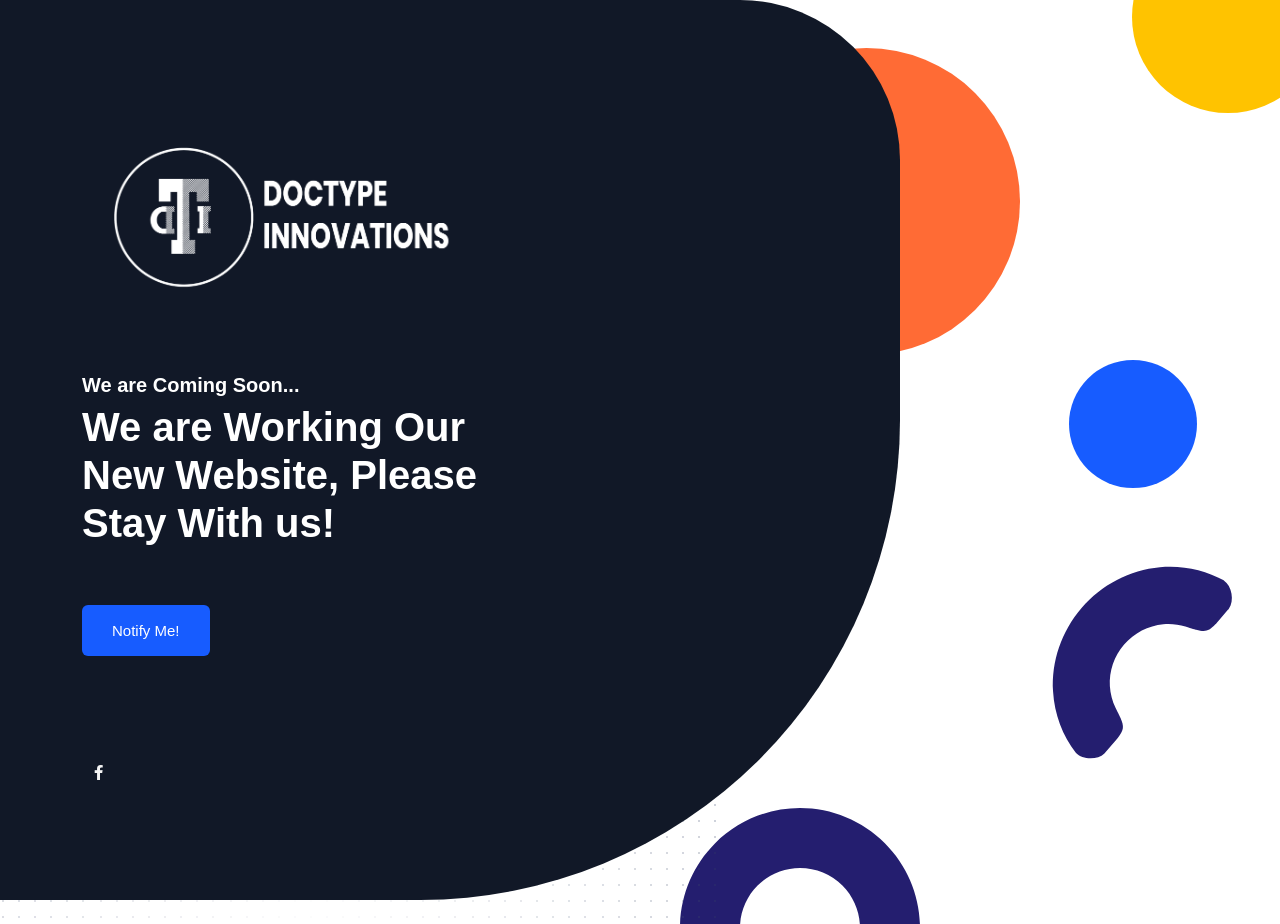
==== commit 530d552f: "dti website" ====
--- a/index.html
+++ b/index.html
@@ -1,33 +1,132 @@
-<!doctype html>
-<html data-n-head-ssr>
-  <head>
-    <title>Doctype Nepal || Exomac</title><meta data-n-head="ssr" charset="utf-8"><meta data-n-head="ssr" name="viewport" content="width=device-width,initial-scale=1"><meta data-n-head="ssr" data-hid="description" name="description" content=""><link data-n-head="ssr" rel="icon" type="image/x-icon" href="/favicon.ico"><link rel="preload" href="/_nuxt/d4c1489.js" as="script"><link rel="preload" href="/_nuxt/c221814.js" as="script"><link rel="preload" href="/_nuxt/e22cb6d.js" as="script"><link rel="preload" href="/_nuxt/86e7b2c.js" as="script"><link rel="preload" href="/_nuxt/6f4b21e.js" as="script"><link rel="preload" href="/_nuxt/639abfc.js" as="script"><link rel="preload" href="/_nuxt/2c22c58.js" as="script"><style data-vue-ssr-id="71f83a6d:0 32df6d42:0 1998f766:0 1998f766:1 4879fd02:0 fa7ff0ca:0 30fa31d0:0">@charset "UTF-8";/*!
- * Bootstrap v4.6.0 (https://getbootstrap.com/)
- * Copyright 2011-2021 The Bootstrap Authors
- * Copyright 2011-2021 Twitter, Inc.
- * Licensed under MIT (https://github.com/twbs/bootstrap/blob/main/LICENSE)
- */:root{--blue:#007bff;--indigo:#6610f2;--purple:#6f42c1;--pink:#e83e8c;--red:#dc3545;--orange:#fd7e14;--yellow:#ffc107;--green:#28a745;--teal:#20c997;--cyan:#17a2b8;--white:#fff;--gray:#6c757d;--gray-dark:#343a40;--primary:#007bff;--secondary:#6c757d;--success:#28a745;--info:#17a2b8;--warning:#ffc107;--danger:#dc3545;--light:#f8f9fa;--dark:#343a40;--breakpoint-xs:0;--breakpoint-sm:576px;--breakpoint-md:768px;--breakpoint-lg:992px;--breakpoint-xl:1200px;--font-family-sans-serif:-apple-system,BlinkMacSystemFont,"Segoe UI",Roboto,"Helvetica Neue",Arial,"Noto Sans","Liberation Sans",sans-serif,"Apple Color Emoji","Segoe UI Emoji","Segoe UI Symbol","Noto Color Emoji";--font-family-monospace:SFMono-Regular,Menlo,Monaco,Consolas,"Liberation Mono","Courier New",monospace}*,:after,:before{box-sizing:border-box}html{font-family:sans-serif;line-height:1.15;-webkit-text-size-adjust:100%;-webkit-tap-highlight-color:transparent}article,aside,figcaption,figure,footer,header,hgroup,main,nav,section{display:block}body{margin:0;font-family:-apple-system,BlinkMacSystemFont,"Segoe UI",Roboto,"Helvetica Neue",Arial,"Noto Sans","Liberation Sans",sans-serif,"Apple Color Emoji","Segoe UI Emoji","Segoe UI Symbol","Noto Color Emoji";font-size:1rem;font-weight:400;line-height:1.5;color:#212529;text-align:left;background-color:#fff}[tabindex="-1"]:focus:not(.focus-visible),[tabindex="-1"]:focus:not(:focus-visible){outline:0!important}hr{box-sizing:content-box;height:0;overflow:visible}h1,h2,h3,h4,h5,h6{margin-top:0;margin-bottom:.5rem}p{margin-top:0;margin-bottom:1rem}abbr[data-original-title],abbr[title]{text-decoration:underline;-webkit-text-decoration:underline dotted;text-decoration:underline dotted;cursor:help;border-bottom:0;-webkit-text-decoration-skip-ink:none;text-decoration-skip-ink:none}address{font-style:normal;line-height:inherit}address,dl,ol,ul{margin-bottom:1rem}dl,ol,ul{margin-top:0}ol ol,ol ul,ul ol,ul ul{margin-bottom:0}dt{font-weight:700}dd{margin-bottom:.5rem;margin-left:0}blockquote{margin:0 0 1rem}b,strong{font-weight:bolder}small{font-size:80%}sub,sup{position:relative;font-size:75%;line-height:0;vertical-align:baseline}sub{bottom:-.25em}sup{top:-.5em}a{color:#007bff;text-decoration:none;background-color:transparent}a:hover{color:#0056b3;text-decoration:underline}a:not([href]):not([class]),a:not([href]):not([class]):hover{color:inherit;text-decoration:none}code,kbd,pre,samp{font-family:SFMono-Regular,Menlo,Monaco,Consolas,"Liberation Mono","Courier New",monospace;font-size:1em}pre{margin-top:0;margin-bottom:1rem;overflow:auto;-ms-overflow-style:scrollbar}figure{margin:0 0 1rem}img{border-style:none}img,svg{vertical-align:middle}svg{overflow:hidden}table{border-collapse:collapse}caption{padding-top:.75rem;padding-bottom:.75rem;color:#6c757d;text-align:left;caption-side:bottom}th{text-align:inherit;text-align:-webkit-match-parent}label{display:inline-block;margin-bottom:.5rem}button{border-radius:0}button:focus:not(.focus-visible),button:focus:not(:focus-visible){outline:0}button,input,optgroup,select,textarea{margin:0;font-family:inherit;font-size:inherit;line-height:inherit}button,input{overflow:visible}button,select{text-transform:none}[role=button]{cursor:pointer}select{word-wrap:normal}[type=button],[type=reset],[type=submit],button{-webkit-appearance:button}[type=button]:not(:disabled),[type=reset]:not(:disabled),[type=submit]:not(:disabled),button:not(:disabled){cursor:pointer}[type=button]::-moz-focus-inner,[type=reset]::-moz-focus-inner,[type=submit]::-moz-focus-inner,button::-moz-focus-inner{padding:0;border-style:none}input[type=checkbox],input[type=radio]{box-sizing:border-box;padding:0}textarea{overflow:auto;resize:vertical}fieldset{min-width:0;padding:0;margin:0;border:0}legend{display:block;width:100%;max-width:100%;padding:0;margin-bottom:.5rem;font-size:1.5rem;line-height:inherit;color:inherit;white-space:normal}progress{vertical-align:baseline}[type=number]::-webkit-inner-spin-button,[type=number]::-webkit-outer-spin-button{height:auto}[type=search]{outline-offset:-2px;-webkit-appearance:none}[type=search]::-webkit-search-decoration{-webkit-appearance:none}::-webkit-file-upload-button{font:inherit;-webkit-appearance:button}output{display:inline-block}summary{display:list-item;cursor:pointer}template{display:none}[hidden]{display:none!important}.h1,.h2,.h3,.h4,.h5,.h6,h1,h2,h3,h4,h5,h6{margin-bottom:.5rem;font-weight:500;line-height:1.2}.h1,h1{font-size:2.5rem}.h2,h2{font-size:2rem}.h3,h3{font-size:1.75rem}.h4,h4{font-size:1.5rem}.h5,h5{font-size:1.25rem}.h6,h6{font-size:1rem}.lead{font-size:1.25rem;font-weight:300}.display-1{font-size:6rem}.display-1,.display-2{font-weight:300;line-height:1.2}.display-2{font-size:5.5rem}.display-3{font-size:4.5rem}.display-3,.display-4{font-weight:300;line-height:1.2}.display-4{font-size:3.5rem}hr{margin-top:1rem;margin-bottom:1rem;border:0;border-top:1px solid rgba(0,0,0,.1)}.small,small{font-size:80%;font-weight:400}.mark,mark{padding:.2em;background-color:#fcf8e3}.list-inline,.list-unstyled{padding-left:0;list-style:none}.list-inline-item{display:inline-block}.list-inline-item:not(:last-child){margin-right:.5rem}.initialism{font-size:90%;text-transform:uppercase}.blockquote{margin-bottom:1rem;font-size:1.25rem}.blockquote-footer{display:block;font-size:80%;color:#6c757d}.blockquote-footer:before{content:"\2014\00A0"}.img-fluid,.img-thumbnail{max-width:100%;height:auto}.img-thumbnail{padding:.25rem;background-color:#fff;border:1px solid #dee2e6;border-radius:.25rem}.figure{display:inline-block}.figure-img{margin-bottom:.5rem;line-height:1}.figure-caption{font-size:90%;color:#6c757d}code{font-size:87.5%;color:#e83e8c;word-wrap:break-word}a>code{color:inherit}kbd{padding:.2rem .4rem;font-size:87.5%;color:#fff;background-color:#212529;border-radius:.2rem}kbd kbd{padding:0;font-size:100%;font-weight:700}pre{display:block;font-size:87.5%;color:#212529}pre code{font-size:inherit;color:inherit;word-break:normal}.pre-scrollable{max-height:340px;overflow-y:scroll}.container,.container-fluid,.container-lg,.container-md,.container-sm,.container-xl{width:100%;padding-right:15px;padding-left:15px;margin-right:auto;margin-left:auto}@media (min-width:576px){.container,.container-sm{max-width:540px}}@media (min-width:768px){.container,.container-md,.container-sm{max-width:720px}}@media (min-width:992px){.container,.container-lg,.container-md,.container-sm{max-width:960px}}@media (min-width:1200px){.container,.container-lg,.container-md,.container-sm,.container-xl{max-width:1140px}}.row{display:flex;flex-wrap:wrap;margin-right:-15px;margin-left:-15px}.no-gutters{margin-right:0;margin-left:0}.no-gutters>.col,.no-gutters>[class*=col-]{padding-right:0;padding-left:0}.col,.col-1,.col-10,.col-11,.col-12,.col-2,.col-3,.col-4,.col-5,.col-6,.col-7,.col-8,.col-9,.col-auto,.col-lg,.col-lg-1,.col-lg-10,.col-lg-11,.col-lg-12,.col-lg-2,.col-lg-3,.col-lg-4,.col-lg-5,.col-lg-6,.col-lg-7,.col-lg-8,.col-lg-9,.col-lg-auto,.col-md,.col-md-1,.col-md-10,.col-md-11,.col-md-12,.col-md-2,.col-md-3,.col-md-4,.col-md-5,.col-md-6,.col-md-7,.col-md-8,.col-md-9,.col-md-auto,.col-sm,.col-sm-1,.col-sm-10,.col-sm-11,.col-sm-12,.col-sm-2,.col-sm-3,.col-sm-4,.col-sm-5,.col-sm-6,.col-sm-7,.col-sm-8,.col-sm-9,.col-sm-auto,.col-xl,.col-xl-1,.col-xl-10,.col-xl-11,.col-xl-12,.col-xl-2,.col-xl-3,.col-xl-4,.col-xl-5,.col-xl-6,.col-xl-7,.col-xl-8,.col-xl-9,.col-xl-auto{position:relative;width:100%;padding-right:15px;padding-left:15px}.col{flex-basis:0;flex-grow:1;max-width:100%}.row-cols-1>*{flex:0 0 100%;max-width:100%}.row-cols-2>*{flex:0 0 50%;max-width:50%}.row-cols-3>*{flex:0 0 33.333333%;max-width:33.333333%}.row-cols-4>*{flex:0 0 25%;max-width:25%}.row-cols-5>*{flex:0 0 20%;max-width:20%}.row-cols-6>*{flex:0 0 16.666667%;max-width:16.666667%}.col-auto{flex:0 0 auto;width:auto;max-width:100%}.col-1{flex:0 0 8.333333%;max-width:8.333333%}.col-2{flex:0 0 16.666667%;max-width:16.666667%}.col-3{flex:0 0 25%;max-width:25%}.col-4{flex:0 0 33.333333%;max-width:33.333333%}.col-5{flex:0 0 41.666667%;max-width:41.666667%}.col-6{flex:0 0 50%;max-width:50%}.col-7{flex:0 0 58.333333%;max-width:58.333333%}.col-8{flex:0 0 66.666667%;max-width:66.666667%}.col-9{flex:0 0 75%;max-width:75%}.col-10{flex:0 0 83.333333%;max-width:83.333333%}.col-11{flex:0 0 91.666667%;max-width:91.666667%}.col-12{flex:0 0 100%;max-width:100%}.order-first{order:-1}.order-last{order:13}.order-0{order:0}.order-1{order:1}.order-2{order:2}.order-3{order:3}.order-4{order:4}.order-5{order:5}.order-6{order:6}.order-7{order:7}.order-8{order:8}.order-9{order:9}.order-10{order:10}.order-11{order:11}.order-12{order:12}.offset-1{margin-left:8.333333%}.offset-2{margin-left:16.666667%}.offset-3{margin-left:25%}.offset-4{margin-left:33.333333%}.offset-5{margin-left:41.666667%}.offset-6{margin-left:50%}.offset-7{margin-left:58.333333%}.offset-8{margin-left:66.666667%}.offset-9{margin-left:75%}.offset-10{margin-left:83.333333%}.offset-11{margin-left:91.666667%}@media (min-width:576px){.col-sm{flex-basis:0;flex-grow:1;max-width:100%}.row-cols-sm-1>*{flex:0 0 100%;max-width:100%}.row-cols-sm-2>*{flex:0 0 50%;max-width:50%}.row-cols-sm-3>*{flex:0 0 33.333333%;max-width:33.333333%}.row-cols-sm-4>*{flex:0 0 25%;max-width:25%}.row-cols-sm-5>*{flex:0 0 20%;max-width:20%}.row-cols-sm-6>*{flex:0 0 16.666667%;max-width:16.666667%}.col-sm-auto{flex:0 0 auto;width:auto;max-width:100%}.col-sm-1{flex:0 0 8.333333%;max-width:8.333333%}.col-sm-2{flex:0 0 16.666667%;max-width:16.666667%}.col-sm-3{flex:0 0 25%;max-width:25%}.col-sm-4{flex:0 0 33.333333%;max-width:33.333333%}.col-sm-5{flex:0 0 41.666667%;max-width:41.666667%}.col-sm-6{flex:0 0 50%;max-width:50%}.col-sm-7{flex:0 0 58.333333%;max-width:58.333333%}.col-sm-8{flex:0 0 66.666667%;max-width:66.666667%}.col-sm-9{flex:0 0 75%;max-width:75%}.col-sm-10{flex:0 0 83.333333%;max-width:83.333333%}.col-sm-11{flex:0 0 91.666667%;max-width:91.666667%}.col-sm-12{flex:0 0 100%;max-width:100%}.order-sm-first{order:-1}.order-sm-last{order:13}.order-sm-0{order:0}.order-sm-1{order:1}.order-sm-2{order:2}.order-sm-3{order:3}.order-sm-4{order:4}.order-sm-5{order:5}.order-sm-6{order:6}.order-sm-7{order:7}.order-sm-8{order:8}.order-sm-9{order:9}.order-sm-10{order:10}.order-sm-11{order:11}.order-sm-12{order:12}.offset-sm-0{margin-left:0}.offset-sm-1{margin-left:8.333333%}.offset-sm-2{margin-left:16.666667%}.offset-sm-3{margin-left:25%}.offset-sm-4{margin-left:33.333333%}.offset-sm-5{margin-left:41.666667%}.offset-sm-6{margin-left:50%}.offset-sm-7{margin-left:58.333333%}.offset-sm-8{margin-left:66.666667%}.offset-sm-9{margin-left:75%}.offset-sm-10{margin-left:83.333333%}.offset-sm-11{margin-left:91.666667%}}@media (min-width:768px){.col-md{flex-basis:0;flex-grow:1;max-width:100%}.row-cols-md-1>*{flex:0 0 100%;max-width:100%}.row-cols-md-2>*{flex:0 0 50%;max-width:50%}.row-cols-md-3>*{flex:0 0 33.333333%;max-width:33.333333%}.row-cols-md-4>*{flex:0 0 25%;max-width:25%}.row-cols-md-5>*{flex:0 0 20%;max-width:20%}.row-cols-md-6>*{flex:0 0 16.666667%;max-width:16.666667%}.col-md-auto{flex:0 0 auto;width:auto;max-width:100%}.col-md-1{flex:0 0 8.333333%;max-width:8.333333%}.col-md-2{flex:0 0 16.666667%;max-width:16.666667%}.col-md-3{flex:0 0 25%;max-width:25%}.col-md-4{flex:0 0 33.333333%;max-width:33.333333%}.col-md-5{flex:0 0 41.666667%;max-width:41.666667%}.col-md-6{flex:0 0 50%;max-width:50%}.col-md-7{flex:0 0 58.333333%;max-width:58.333333%}.col-md-8{flex:0 0 66.666667%;max-width:66.666667%}.col-md-9{flex:0 0 75%;max-width:75%}.col-md-10{flex:0 0 83.333333%;max-width:83.333333%}.col-md-11{flex:0 0 91.666667%;max-width:91.666667%}.col-md-12{flex:0 0 100%;max-width:100%}.order-md-first{order:-1}.order-md-last{order:13}.order-md-0{order:0}.order-md-1{order:1}.order-md-2{order:2}.order-md-3{order:3}.order-md-4{order:4}.order-md-5{order:5}.order-md-6{order:6}.order-md-7{order:7}.order-md-8{order:8}.order-md-9{order:9}.order-md-10{order:10}.order-md-11{order:11}.order-md-12{order:12}.offset-md-0{margin-left:0}.offset-md-1{margin-left:8.333333%}.offset-md-2{margin-left:16.666667%}.offset-md-3{margin-left:25%}.offset-md-4{margin-left:33.333333%}.offset-md-5{margin-left:41.666667%}.offset-md-6{margin-left:50%}.offset-md-7{margin-left:58.333333%}.offset-md-8{margin-left:66.666667%}.offset-md-9{margin-left:75%}.offset-md-10{margin-left:83.333333%}.offset-md-11{margin-left:91.666667%}}@media (min-width:992px){.col-lg{flex-basis:0;flex-grow:1;max-width:100%}.row-cols-lg-1>*{flex:0 0 100%;max-width:100%}.row-cols-lg-2>*{flex:0 0 50%;max-width:50%}.row-cols-lg-3>*{flex:0 0 33.333333%;max-width:33.333333%}.row-cols-lg-4>*{flex:0 0 25%;max-width:25%}.row-cols-lg-5>*{flex:0 0 20%;max-width:20%}.row-cols-lg-6>*{flex:0 0 16.666667%;max-width:16.666667%}.col-lg-auto{flex:0 0 auto;width:auto;max-width:100%}.col-lg-1{flex:0 0 8.333333%;max-width:8.333333%}.col-lg-2{flex:0 0 16.666667%;max-width:16.666667%}.col-lg-3{flex:0 0 25%;max-width:25%}.col-lg-4{flex:0 0 33.333333%;max-width:33.333333%}.col-lg-5{flex:0 0 41.666667%;max-width:41.666667%}.col-lg-6{flex:0 0 50%;max-width:50%}.col-lg-7{flex:0 0 58.333333%;max-width:58.333333%}.col-lg-8{flex:0 0 66.666667%;max-width:66.666667%}.col-lg-9{flex:0 0 75%;max-width:75%}.col-lg-10{flex:0 0 83.333333%;max-width:83.333333%}.col-lg-11{flex:0 0 91.666667%;max-width:91.666667%}.col-lg-12{flex:0 0 100%;max-width:100%}.order-lg-first{order:-1}.order-lg-last{order:13}.order-lg-0{order:0}.order-lg-1{order:1}.order-lg-2{order:2}.order-lg-3{order:3}.order-lg-4{order:4}.order-lg-5{order:5}.order-lg-6{order:6}.order-lg-7{order:7}.order-lg-8{order:8}.order-lg-9{order:9}.order-lg-10{order:10}.order-lg-11{order:11}.order-lg-12{order:12}.offset-lg-0{margin-left:0}.offset-lg-1{margin-left:8.333333%}.offset-lg-2{margin-left:16.666667%}.offset-lg-3{margin-left:25%}.offset-lg-4{margin-left:33.333333%}.offset-lg-5{margin-left:41.666667%}.offset-lg-6{margin-left:50%}.offset-lg-7{margin-left:58.333333%}.offset-lg-8{margin-left:66.666667%}.offset-lg-9{margin-left:75%}.offset-lg-10{margin-left:83.333333%}.offset-lg-11{margin-left:91.666667%}}@media (min-width:1200px){.col-xl{flex-basis:0;flex-grow:1;max-width:100%}.row-cols-xl-1>*{flex:0 0 100%;max-width:100%}.row-cols-xl-2>*{flex:0 0 50%;max-width:50%}.row-cols-xl-3>*{flex:0 0 33.333333%;max-width:33.333333%}.row-cols-xl-4>*{flex:0 0 25%;max-width:25%}.row-cols-xl-5>*{flex:0 0 20%;max-width:20%}.row-cols-xl-6>*{flex:0 0 16.666667%;max-width:16.666667%}.col-xl-auto{flex:0 0 auto;width:auto;max-width:100%}.col-xl-1{flex:0 0 8.333333%;max-width:8.333333%}.col-xl-2{flex:0 0 16.666667%;max-width:16.666667%}.col-xl-3{flex:0 0 25%;max-width:25%}.col-xl-4{flex:0 0 33.333333%;max-width:33.333333%}.col-xl-5{flex:0 0 41.666667%;max-width:41.666667%}.col-xl-6{flex:0 0 50%;max-width:50%}.col-xl-7{flex:0 0 58.333333%;max-width:58.333333%}.col-xl-8{flex:0 0 66.666667%;max-width:66.666667%}.col-xl-9{flex:0 0 75%;max-width:75%}.col-xl-10{flex:0 0 83.333333%;max-width:83.333333%}.col-xl-11{flex:0 0 91.666667%;max-width:91.666667%}.col-xl-12{flex:0 0 100%;max-width:100%}.order-xl-first{order:-1}.order-xl-last{order:13}.order-xl-0{order:0}.order-xl-1{order:1}.order-xl-2{order:2}.order-xl-3{order:3}.order-xl-4{order:4}.order-xl-5{order:5}.order-xl-6{order:6}.order-xl-7{order:7}.order-xl-8{order:8}.order-xl-9{order:9}.order-xl-10{order:10}.order-xl-11{order:11}.order-xl-12{order:12}.offset-xl-0{margin-left:0}.offset-xl-1{margin-left:8.333333%}.offset-xl-2{margin-left:16.666667%}.offset-xl-3{margin-left:25%}.offset-xl-4{margin-left:33.333333%}.offset-xl-5{margin-left:41.666667%}.offset-xl-6{margin-left:50%}.offset-xl-7{margin-left:58.333333%}.offset-xl-8{margin-left:66.666667%}.offset-xl-9{margin-left:75%}.offset-xl-10{margin-left:83.333333%}.offset-xl-11{margin-left:91.666667%}}.table{width:100%;margin-bottom:1rem;color:#212529}.table td,.table th{padding:.75rem;vertical-align:top;border-top:1px solid #dee2e6}.table thead th{vertical-align:bottom;border-bottom:2px solid #dee2e6}.table tbody+tbody{border-top:2px solid #dee2e6}.table-sm td,.table-sm th{padding:.3rem}.table-bordered,.table-bordered td,.table-bordered th{border:1px solid #dee2e6}.table-bordered thead td,.table-bordered thead th{border-bottom-width:2px}.table-borderless tbody+tbody,.table-borderless td,.table-borderless th,.table-borderless thead th{border:0}.table-striped tbody tr:nth-of-type(odd){background-color:rgba(0,0,0,.05)}.table-hover tbody tr:hover{color:#212529;background-color:rgba(0,0,0,.075)}.table-primary,.table-primary>td,.table-primary>th{background-color:#b8daff}.table-primary tbody+tbody,.table-primary td,.table-primary th,.table-primary thead th{border-color:#7abaff}.table-hover .table-primary:hover,.table-hover .table-primary:hover>td,.table-hover .table-primary:hover>th{background-color:#9fcdff}.table-secondary,.table-secondary>td,.table-secondary>th{background-color:#d6d8db}.table-secondary tbody+tbody,.table-secondary td,.table-secondary th,.table-secondary thead th{border-color:#b3b7bb}.table-hover .table-secondary:hover,.table-hover .table-secondary:hover>td,.table-hover .table-secondary:hover>th{background-color:#c8cbcf}.table-success,.table-success>td,.table-success>th{background-color:#c3e6cb}.table-success tbody+tbody,.table-success td,.table-success th,.table-success thead th{border-color:#8fd19e}.table-hover .table-success:hover,.table-hover .table-success:hover>td,.table-hover .table-success:hover>th{background-color:#b1dfbb}.table-info,.table-info>td,.table-info>th{background-color:#bee5eb}.table-info tbody+tbody,.table-info td,.table-info th,.table-info thead th{border-color:#86cfda}.table-hover .table-info:hover,.table-hover .table-info:hover>td,.table-hover .table-info:hover>th{background-color:#abdde5}.table-warning,.table-warning>td,.table-warning>th{background-color:#ffeeba}.table-warning tbody+tbody,.table-warning td,.table-warning th,.table-warning thead th{border-color:#ffdf7e}.table-hover .table-warning:hover,.table-hover .table-warning:hover>td,.table-hover .table-warning:hover>th{background-color:#ffe8a1}.table-danger,.table-danger>td,.table-danger>th{background-color:#f5c6cb}.table-danger tbody+tbody,.table-danger td,.table-danger th,.table-danger thead th{border-color:#ed969e}.table-hover .table-danger:hover,.table-hover .table-danger:hover>td,.table-hover .table-danger:hover>th{background-color:#f1b0b7}.table-light,.table-light>td,.table-light>th{background-color:#fdfdfe}.table-light tbody+tbody,.table-light td,.table-light th,.table-light thead th{border-color:#fbfcfc}.table-hover .table-light:hover,.table-hover .table-light:hover>td,.table-hover .table-light:hover>th{background-color:#ececf6}.table-dark,.table-dark>td,.table-dark>th{background-color:#c6c8ca}.table-dark tbody+tbody,.table-dark td,.table-dark th,.table-dark thead th{border-color:#95999c}.table-hover .table-dark:hover,.table-hover .table-dark:hover>td,.table-hover .table-dark:hover>th{background-color:#b9bbbe}.table-active,.table-active>td,.table-active>th,.table-hover .table-active:hover,.table-hover .table-active:hover>td,.table-hover .table-active:hover>th{background-color:rgba(0,0,0,.075)}.table .thead-dark th{color:#fff;background-color:#343a40;border-color:#454d55}.table .thead-light th{color:#495057;background-color:#e9ecef;border-color:#dee2e6}.table-dark{color:#fff;background-color:#343a40}.table-dark td,.table-dark th,.table-dark thead th{border-color:#454d55}.table-dark.table-bordered{border:0}.table-dark.table-striped tbody tr:nth-of-type(odd){background-color:hsla(0,0%,100%,.05)}.table-dark.table-hover tbody tr:hover{color:#fff;background-color:hsla(0,0%,100%,.075)}@media (max-width:575.98px){.table-responsive-sm{display:block;width:100%;overflow-x:auto;-webkit-overflow-scrolling:touch}.table-responsive-sm>.table-bordered{border:0}}@media (max-width:767.98px){.table-responsive-md{display:block;width:100%;overflow-x:auto;-webkit-overflow-scrolling:touch}.table-responsive-md>.table-bordered{border:0}}@media (max-width:991.98px){.table-responsive-lg{display:block;width:100%;overflow-x:auto;-webkit-overflow-scrolling:touch}.table-responsive-lg>.table-bordered{border:0}}@media (max-width:1199.98px){.table-responsive-xl{display:block;width:100%;overflow-x:auto;-webkit-overflow-scrolling:touch}.table-responsive-xl>.table-bordered{border:0}}.table-responsive{display:block;width:100%;overflow-x:auto;-webkit-overflow-scrolling:touch}.table-responsive>.table-bordered{border:0}.form-control{display:block;width:100%;height:calc(1.5em + .75rem + 2px);padding:.375rem .75rem;font-size:1rem;font-weight:400;line-height:1.5;color:#495057;background-color:#fff;background-clip:padding-box;border:1px solid #ced4da;border-radius:.25rem;transition:border-color .15s ease-in-out,box-shadow .15s ease-in-out}@media (prefers-reduced-motion:reduce){.form-control{transition:none}}.form-control::-ms-expand{background-color:transparent;border:0}.form-control:-moz-focusring{color:transparent;text-shadow:0 0 0 #495057}.form-control:focus{color:#495057;background-color:#fff;border-color:#80bdff;outline:0;box-shadow:0 0 0 .2rem rgba(0,123,255,.25)}.form-control::-moz-placeholder{color:#6c757d;opacity:1}.form-control:-ms-input-placeholder{color:#6c757d;opacity:1}.form-control::placeholder{color:#6c757d;opacity:1}.form-control:disabled,.form-control[readonly]{background-color:#e9ecef;opacity:1}input[type=date].form-control,input[type=datetime-local].form-control,input[type=month].form-control,input[type=time].form-control{-webkit-appearance:none;-moz-appearance:none;appearance:none}select.form-control:focus::-ms-value{color:#495057;background-color:#fff}.form-control-file,.form-control-range{display:block;width:100%}.col-form-label{padding-top:calc(.375rem + 1px);padding-bottom:calc(.375rem + 1px);margin-bottom:0;font-size:inherit;line-height:1.5}.col-form-label-lg{padding-top:calc(.5rem + 1px);padding-bottom:calc(.5rem + 1px);font-size:1.25rem;line-height:1.5}.col-form-label-sm{padding-top:calc(.25rem + 1px);padding-bottom:calc(.25rem + 1px);font-size:.875rem;line-height:1.5}.form-control-plaintext{display:block;width:100%;padding:.375rem 0;margin-bottom:0;font-size:1rem;line-height:1.5;color:#212529;background-color:transparent;border:solid transparent;border-width:1px 0}.form-control-plaintext.form-control-lg,.form-control-plaintext.form-control-sm{padding-right:0;padding-left:0}.form-control-sm{height:calc(1.5em + .5rem + 2px);padding:.25rem .5rem;font-size:.875rem;line-height:1.5;border-radius:.2rem}.form-control-lg{height:calc(1.5em + 1rem + 2px);padding:.5rem 1rem;font-size:1.25rem;line-height:1.5;border-radius:.3rem}select.form-control[multiple],select.form-control[size],textarea.form-control{height:auto}.form-group{margin-bottom:1rem}.form-text{display:block;margin-top:.25rem}.form-row{display:flex;flex-wrap:wrap;margin-right:-5px;margin-left:-5px}.form-row>.col,.form-row>[class*=col-]{padding-right:5px;padding-left:5px}.form-check{position:relative;display:block;padding-left:1.25rem}.form-check-input{position:absolute;margin-top:.3rem;margin-left:-1.25rem}.form-check-input:disabled~.form-check-label,.form-check-input[disabled]~.form-check-label{color:#6c757d}.form-check-label{margin-bottom:0}.form-check-inline{display:inline-flex;align-items:center;padding-left:0;margin-right:.75rem}.form-check-inline .form-check-input{position:static;margin-top:0;margin-right:.3125rem;margin-left:0}.valid-feedback{display:none;width:100%;margin-top:.25rem;font-size:80%;color:#28a745}.valid-tooltip{position:absolute;top:100%;left:0;z-index:5;display:none;max-width:100%;padding:.25rem .5rem;margin-top:.1rem;font-size:.875rem;line-height:1.5;color:#fff;background-color:rgba(40,167,69,.9);border-radius:.25rem}.form-row>.col>.valid-tooltip,.form-row>[class*=col-]>.valid-tooltip{left:5px}.is-valid~.valid-feedback,.is-valid~.valid-tooltip,.was-validated :valid~.valid-feedback,.was-validated :valid~.valid-tooltip{display:block}.form-control.is-valid,.was-validated .form-control:valid{border-color:#28a745;padding-right:calc(1.5em + .75rem);background-image:url("data:image/svg+xml;charset=utf-8,%3Csvg xmlns='http://www.w3.org/2000/svg' width='8' height='8'%3E%3Cpath fill='%2328a745' d='M2.3 6.73L.6 4.53c-.4-1.04.46-1.4 1.1-.8l1.1 1.4 3.4-3.8c.6-.63 1.6-.27 1.2.7l-4 4.6c-.43.5-.8.4-1.1.1z'/%3E%3C/svg%3E");background-repeat:no-repeat;background-position:right calc(.375em + .1875rem) center;background-size:calc(.75em + .375rem) calc(.75em + .375rem)}.form-control.is-valid:focus,.was-validated .form-control:valid:focus{border-color:#28a745;box-shadow:0 0 0 .2rem rgba(40,167,69,.25)}.was-validated textarea.form-control:valid,textarea.form-control.is-valid{padding-right:calc(1.5em + .75rem);background-position:top calc(.375em + .1875rem) right calc(.375em + .1875rem)}.custom-select.is-valid,.was-validated .custom-select:valid{border-color:#28a745;padding-right:calc(.75em + 2.3125rem);background:url("data:image/svg+xml;charset=utf-8,%3Csvg xmlns='http://www.w3.org/2000/svg' width='4' height='5'%3E%3Cpath fill='%23343a40' d='M2 0L0 2h4zm0 5L0 3h4z'/%3E%3C/svg%3E") right .75rem center/8px 10px no-repeat,#fff url("data:image/svg+xml;charset=utf-8,%3Csvg xmlns='http://www.w3.org/2000/svg' width='8' height='8'%3E%3Cpath fill='%2328a745' d='M2.3 6.73L.6 4.53c-.4-1.04.46-1.4 1.1-.8l1.1 1.4 3.4-3.8c.6-.63 1.6-.27 1.2.7l-4 4.6c-.43.5-.8.4-1.1.1z'/%3E%3C/svg%3E") center right 1.75rem/calc(.75em + .375rem) calc(.75em + .375rem) no-repeat}.custom-select.is-valid:focus,.was-validated .custom-select:valid:focus{border-color:#28a745;box-shadow:0 0 0 .2rem rgba(40,167,69,.25)}.form-check-input.is-valid~.form-check-label,.was-validated .form-check-input:valid~.form-check-label{color:#28a745}.form-check-input.is-valid~.valid-feedback,.form-check-input.is-valid~.valid-tooltip,.was-validated .form-check-input:valid~.valid-feedback,.was-validated .form-check-input:valid~.valid-tooltip{display:block}.custom-control-input.is-valid~.custom-control-label,.was-validated .custom-control-input:valid~.custom-control-label{color:#28a745}.custom-control-input.is-valid~.custom-control-label:before,.was-validated .custom-control-input:valid~.custom-control-label:before{border-color:#28a745}.custom-control-input.is-valid:checked~.custom-control-label:before,.was-validated .custom-control-input:valid:checked~.custom-control-label:before{border-color:#34ce57;background-color:#34ce57}.custom-control-input.is-valid:focus~.custom-control-label:before,.was-validated .custom-control-input:valid:focus~.custom-control-label:before{box-shadow:0 0 0 .2rem rgba(40,167,69,.25)}.custom-control-input.is-valid:focus:not(:checked)~.custom-control-label:before,.custom-file-input.is-valid~.custom-file-label,.was-validated .custom-control-input:valid:focus:not(:checked)~.custom-control-label:before,.was-validated .custom-file-input:valid~.custom-file-label{border-color:#28a745}.custom-file-input.is-valid:focus~.custom-file-label,.was-validated .custom-file-input:valid:focus~.custom-file-label{border-color:#28a745;box-shadow:0 0 0 .2rem rgba(40,167,69,.25)}.invalid-feedback{display:none;width:100%;margin-top:.25rem;font-size:80%;color:#dc3545}.invalid-tooltip{position:absolute;top:100%;left:0;z-index:5;display:none;max-width:100%;padding:.25rem .5rem;margin-top:.1rem;font-size:.875rem;line-height:1.5;color:#fff;background-color:rgba(220,53,69,.9);border-radius:.25rem}.form-row>.col>.invalid-tooltip,.form-row>[class*=col-]>.invalid-tooltip{left:5px}.is-invalid~.invalid-feedback,.is-invalid~.invalid-tooltip,.was-validated :invalid~.invalid-feedback,.was-validated :invalid~.invalid-tooltip{display:block}.form-control.is-invalid,.was-validated .form-control:invalid{border-color:#dc3545;padding-right:calc(1.5em + .75rem);background-image:url("data:image/svg+xml;charset=utf-8,%3Csvg xmlns='http://www.w3.org/2000/svg' width='12' height='12' fill='none' stroke='%23dc3545'%3E%3Ccircle cx='6' cy='6' r='4.5'/%3E%3Cpath stroke-linejoin='round' d='M5.8 3.6h.4L6 6.5z'/%3E%3Ccircle cx='6' cy='8.2' r='.6' fill='%23dc3545' stroke='none'/%3E%3C/svg%3E");background-repeat:no-repeat;background-position:right calc(.375em + .1875rem) center;background-size:calc(.75em + .375rem) calc(.75em + .375rem)}.form-control.is-invalid:focus,.was-validated .form-control:invalid:focus{border-color:#dc3545;box-shadow:0 0 0 .2rem rgba(220,53,69,.25)}.was-validated textarea.form-control:invalid,textarea.form-control.is-invalid{padding-right:calc(1.5em + .75rem);background-position:top calc(.375em + .1875rem) right calc(.375em + .1875rem)}.custom-select.is-invalid,.was-validated .custom-select:invalid{border-color:#dc3545;padding-right:calc(.75em + 2.3125rem);background:url("data:image/svg+xml;charset=utf-8,%3Csvg xmlns='http://www.w3.org/2000/svg' width='4' height='5'%3E%3Cpath fill='%23343a40' d='M2 0L0 2h4zm0 5L0 3h4z'/%3E%3C/svg%3E") right .75rem center/8px 10px no-repeat,#fff url("data:image/svg+xml;charset=utf-8,%3Csvg xmlns='http://www.w3.org/2000/svg' width='12' height='12' fill='none' stroke='%23dc3545'%3E%3Ccircle cx='6' cy='6' r='4.5'/%3E%3Cpath stroke-linejoin='round' d='M5.8 3.6h.4L6 6.5z'/%3E%3Ccircle cx='6' cy='8.2' r='.6' fill='%23dc3545' stroke='none'/%3E%3C/svg%3E") center right 1.75rem/calc(.75em + .375rem) calc(.75em + .375rem) no-repeat}.custom-select.is-invalid:focus,.was-validated .custom-select:invalid:focus{border-color:#dc3545;box-shadow:0 0 0 .2rem rgba(220,53,69,.25)}.form-check-input.is-invalid~.form-check-label,.was-validated .form-check-input:invalid~.form-check-label{color:#dc3545}.form-check-input.is-invalid~.invalid-feedback,.form-check-input.is-invalid~.invalid-tooltip,.was-validated .form-check-input:invalid~.invalid-feedback,.was-validated .form-check-input:invalid~.invalid-tooltip{display:block}.custom-control-input.is-invalid~.custom-control-label,.was-validated .custom-control-input:invalid~.custom-control-label{color:#dc3545}.custom-control-input.is-invalid~.custom-control-label:before,.was-validated .custom-control-input:invalid~.custom-control-label:before{border-color:#dc3545}.custom-control-input.is-invalid:checked~.custom-control-label:before,.was-validated .custom-control-input:invalid:checked~.custom-control-label:before{border-color:#e4606d;background-color:#e4606d}.custom-control-input.is-invalid:focus~.custom-control-label:before,.was-validated .custom-control-input:invalid:focus~.custom-control-label:before{box-shadow:0 0 0 .2rem rgba(220,53,69,.25)}.custom-control-input.is-invalid:focus:not(:checked)~.custom-control-label:before,.custom-file-input.is-invalid~.custom-file-label,.was-validated .custom-control-input:invalid:focus:not(:checked)~.custom-control-label:before,.was-validated .custom-file-input:invalid~.custom-file-label{border-color:#dc3545}.custom-file-input.is-invalid:focus~.custom-file-label,.was-validated .custom-file-input:invalid:focus~.custom-file-label{border-color:#dc3545;box-shadow:0 0 0 .2rem rgba(220,53,69,.25)}.form-inline{display:flex;flex-flow:row wrap;align-items:center}.form-inline .form-check{width:100%}@media (min-width:576px){.form-inline label{justify-content:center}.form-inline .form-group,.form-inline label{display:flex;align-items:center;margin-bottom:0}.form-inline .form-group{flex:0 0 auto;flex-flow:row wrap}.form-inline .form-control{display:inline-block;width:auto;vertical-align:middle}.form-inline .form-control-plaintext{display:inline-block}.form-inline .custom-select,.form-inline .input-group{width:auto}.form-inline .form-check{display:flex;align-items:center;justify-content:center;width:auto;padding-left:0}.form-inline .form-check-input{position:relative;flex-shrink:0;margin-top:0;margin-right:.25rem;margin-left:0}.form-inline .custom-control{align-items:center;justify-content:center}.form-inline .custom-control-label{margin-bottom:0}}.btn{display:inline-block;font-weight:400;color:#212529;text-align:center;vertical-align:middle;-webkit-user-select:none;-moz-user-select:none;-ms-user-select:none;user-select:none;background-color:transparent;border:1px solid transparent;padding:.375rem .75rem;font-size:1rem;line-height:1.5;border-radius:.25rem;transition:color .15s ease-in-out,background-color .15s ease-in-out,border-color .15s ease-in-out,box-shadow .15s ease-in-out}@media (prefers-reduced-motion:reduce){.btn{transition:none}}.btn:hover{color:#212529;text-decoration:none}.btn.focus,.btn:focus{outline:0;box-shadow:0 0 0 .2rem rgba(0,123,255,.25)}.btn.disabled,.btn:disabled{opacity:.65}.btn:not(:disabled):not(.disabled){cursor:pointer}a.btn.disabled,fieldset:disabled a.btn{pointer-events:none}.btn-primary{color:#fff;background-color:#007bff;border-color:#007bff}.btn-primary.focus,.btn-primary:focus,.btn-primary:hover{color:#fff;background-color:#0069d9;border-color:#0062cc}.btn-primary.focus,.btn-primary:focus{box-shadow:0 0 0 .2rem rgba(38,143,255,.5)}.btn-primary.disabled,.btn-primary:disabled{color:#fff;background-color:#007bff;border-color:#007bff}.btn-primary:not(:disabled):not(.disabled).active,.btn-primary:not(:disabled):not(.disabled):active,.show>.btn-primary.dropdown-toggle{color:#fff;background-color:#0062cc;border-color:#005cbf}.btn-primary:not(:disabled):not(.disabled).active:focus,.btn-primary:not(:disabled):not(.disabled):active:focus,.show>.btn-primary.dropdown-toggle:focus{box-shadow:0 0 0 .2rem rgba(38,143,255,.5)}.btn-secondary{color:#fff;background-color:#6c757d;border-color:#6c757d}.btn-secondary.focus,.btn-secondary:focus,.btn-secondary:hover{color:#fff;background-color:#5a6268;border-color:#545b62}.btn-secondary.focus,.btn-secondary:focus{box-shadow:0 0 0 .2rem rgba(130,138,145,.5)}.btn-secondary.disabled,.btn-secondary:disabled{color:#fff;background-color:#6c757d;border-color:#6c757d}.btn-secondary:not(:disabled):not(.disabled).active,.btn-secondary:not(:disabled):not(.disabled):active,.show>.btn-secondary.dropdown-toggle{color:#fff;background-color:#545b62;border-color:#4e555b}.btn-secondary:not(:disabled):not(.disabled).active:focus,.btn-secondary:not(:disabled):not(.disabled):active:focus,.show>.btn-secondary.dropdown-toggle:focus{box-shadow:0 0 0 .2rem rgba(130,138,145,.5)}.btn-success{color:#fff;background-color:#28a745;border-color:#28a745}.btn-success.focus,.btn-success:focus,.btn-success:hover{color:#fff;background-color:#218838;border-color:#1e7e34}.btn-success.focus,.btn-success:focus{box-shadow:0 0 0 .2rem rgba(72,180,97,.5)}.btn-success.disabled,.btn-success:disabled{color:#fff;background-color:#28a745;border-color:#28a745}.btn-success:not(:disabled):not(.disabled).active,.btn-success:not(:disabled):not(.disabled):active,.show>.btn-success.dropdown-toggle{color:#fff;background-color:#1e7e34;border-color:#1c7430}.btn-success:not(:disabled):not(.disabled).active:focus,.btn-success:not(:disabled):not(.disabled):active:focus,.show>.btn-success.dropdown-toggle:focus{box-shadow:0 0 0 .2rem rgba(72,180,97,.5)}.btn-info{color:#fff;background-color:#17a2b8;border-color:#17a2b8}.btn-info.focus,.btn-info:focus,.btn-info:hover{color:#fff;background-color:#138496;border-color:#117a8b}.btn-info.focus,.btn-info:focus{box-shadow:0 0 0 .2rem rgba(58,176,195,.5)}.btn-info.disabled,.btn-info:disabled{color:#fff;background-color:#17a2b8;border-color:#17a2b8}.btn-info:not(:disabled):not(.disabled).active,.btn-info:not(:disabled):not(.disabled):active,.show>.btn-info.dropdown-toggle{color:#fff;background-color:#117a8b;border-color:#10707f}.btn-info:not(:disabled):not(.disabled).active:focus,.btn-info:not(:disabled):not(.disabled):active:focus,.show>.btn-info.dropdown-toggle:focus{box-shadow:0 0 0 .2rem rgba(58,176,195,.5)}.btn-warning{color:#212529;background-color:#ffc107;border-color:#ffc107}.btn-warning.focus,.btn-warning:focus,.btn-warning:hover{color:#212529;background-color:#e0a800;border-color:#d39e00}.btn-warning.focus,.btn-warning:focus{box-shadow:0 0 0 .2rem rgba(222,170,12,.5)}.btn-warning.disabled,.btn-warning:disabled{color:#212529;background-color:#ffc107;border-color:#ffc107}.btn-warning:not(:disabled):not(.disabled).active,.btn-warning:not(:disabled):not(.disabled):active,.show>.btn-warning.dropdown-toggle{color:#212529;background-color:#d39e00;border-color:#c69500}.btn-warning:not(:disabled):not(.disabled).active:focus,.btn-warning:not(:disabled):not(.disabled):active:focus,.show>.btn-warning.dropdown-toggle:focus{box-shadow:0 0 0 .2rem rgba(222,170,12,.5)}.btn-danger{color:#fff;background-color:#dc3545;border-color:#dc3545}.btn-danger.focus,.btn-danger:focus,.btn-danger:hover{color:#fff;background-color:#c82333;border-color:#bd2130}.btn-danger.focus,.btn-danger:focus{box-shadow:0 0 0 .2rem rgba(225,83,97,.5)}.btn-danger.disabled,.btn-danger:disabled{color:#fff;background-color:#dc3545;border-color:#dc3545}.btn-danger:not(:disabled):not(.disabled).active,.btn-danger:not(:disabled):not(.disabled):active,.show>.btn-danger.dropdown-toggle{color:#fff;background-color:#bd2130;border-color:#b21f2d}.btn-danger:not(:disabled):not(.disabled).active:focus,.btn-danger:not(:disabled):not(.disabled):active:focus,.show>.btn-danger.dropdown-toggle:focus{box-shadow:0 0 0 .2rem rgba(225,83,97,.5)}.btn-light{color:#212529;background-color:#f8f9fa;border-color:#f8f9fa}.btn-light.focus,.btn-light:focus,.btn-light:hover{color:#212529;background-color:#e2e6ea;border-color:#dae0e5}.btn-light.focus,.btn-light:focus{box-shadow:0 0 0 .2rem rgba(216,217,219,.5)}.btn-light.disabled,.btn-light:disabled{color:#212529;background-color:#f8f9fa;border-color:#f8f9fa}.btn-light:not(:disabled):not(.disabled).active,.btn-light:not(:disabled):not(.disabled):active,.show>.btn-light.dropdown-toggle{color:#212529;background-color:#dae0e5;border-color:#d3d9df}.btn-light:not(:disabled):not(.disabled).active:focus,.btn-light:not(:disabled):not(.disabled):active:focus,.show>.btn-light.dropdown-toggle:focus{box-shadow:0 0 0 .2rem rgba(216,217,219,.5)}.btn-dark{color:#fff;background-color:#343a40;border-color:#343a40}.btn-dark.focus,.btn-dark:focus,.btn-dark:hover{color:#fff;background-color:#23272b;border-color:#1d2124}.btn-dark.focus,.btn-dark:focus{box-shadow:0 0 0 .2rem rgba(82,88,93,.5)}.btn-dark.disabled,.btn-dark:disabled{color:#fff;background-color:#343a40;border-color:#343a40}.btn-dark:not(:disabled):not(.disabled).active,.btn-dark:not(:disabled):not(.disabled):active,.show>.btn-dark.dropdown-toggle{color:#fff;background-color:#1d2124;border-color:#171a1d}.btn-dark:not(:disabled):not(.disabled).active:focus,.btn-dark:not(:disabled):not(.disabled):active:focus,.show>.btn-dark.dropdown-toggle:focus{box-shadow:0 0 0 .2rem rgba(82,88,93,.5)}.btn-outline-primary{color:#007bff;border-color:#007bff}.btn-outline-primary:hover{color:#fff;background-color:#007bff;border-color:#007bff}.btn-outline-primary.focus,.btn-outline-primary:focus{box-shadow:0 0 0 .2rem rgba(0,123,255,.5)}.btn-outline-primary.disabled,.btn-outline-primary:disabled{color:#007bff;background-color:transparent}.btn-outline-primary:not(:disabled):not(.disabled).active,.btn-outline-primary:not(:disabled):not(.disabled):active,.show>.btn-outline-primary.dropdown-toggle{color:#fff;background-color:#007bff;border-color:#007bff}.btn-outline-primary:not(:disabled):not(.disabled).active:focus,.btn-outline-primary:not(:disabled):not(.disabled):active:focus,.show>.btn-outline-primary.dropdown-toggle:focus{box-shadow:0 0 0 .2rem rgba(0,123,255,.5)}.btn-outline-secondary{color:#6c757d;border-color:#6c757d}.btn-outline-secondary:hover{color:#fff;background-color:#6c757d;border-color:#6c757d}.btn-outline-secondary.focus,.btn-outline-secondary:focus{box-shadow:0 0 0 .2rem rgba(108,117,125,.5)}.btn-outline-secondary.disabled,.btn-outline-secondary:disabled{color:#6c757d;background-color:transparent}.btn-outline-secondary:not(:disabled):not(.disabled).active,.btn-outline-secondary:not(:disabled):not(.disabled):active,.show>.btn-outline-secondary.dropdown-toggle{color:#fff;background-color:#6c757d;border-color:#6c757d}.btn-outline-secondary:not(:disabled):not(.disabled).active:focus,.btn-outline-secondary:not(:disabled):not(.disabled):active:focus,.show>.btn-outline-secondary.dropdown-toggle:focus{box-shadow:0 0 0 .2rem rgba(108,117,125,.5)}.btn-outline-success{color:#28a745;border-color:#28a745}.btn-outline-success:hover{color:#fff;background-color:#28a745;border-color:#28a745}.btn-outline-success.focus,.btn-outline-success:focus{box-shadow:0 0 0 .2rem rgba(40,167,69,.5)}.btn-outline-success.disabled,.btn-outline-success:disabled{color:#28a745;background-color:transparent}.btn-outline-success:not(:disabled):not(.disabled).active,.btn-outline-success:not(:disabled):not(.disabled):active,.show>.btn-outline-success.dropdown-toggle{color:#fff;background-color:#28a745;border-color:#28a745}.btn-outline-success:not(:disabled):not(.disabled).active:focus,.btn-outline-success:not(:disabled):not(.disabled):active:focus,.show>.btn-outline-success.dropdown-toggle:focus{box-shadow:0 0 0 .2rem rgba(40,167,69,.5)}.btn-outline-info{color:#17a2b8;border-color:#17a2b8}.btn-outline-info:hover{color:#fff;background-color:#17a2b8;border-color:#17a2b8}.btn-outline-info.focus,.btn-outline-info:focus{box-shadow:0 0 0 .2rem rgba(23,162,184,.5)}.btn-outline-info.disabled,.btn-outline-info:disabled{color:#17a2b8;background-color:transparent}.btn-outline-info:not(:disabled):not(.disabled).active,.btn-outline-info:not(:disabled):not(.disabled):active,.show>.btn-outline-info.dropdown-toggle{color:#fff;background-color:#17a2b8;border-color:#17a2b8}.btn-outline-info:not(:disabled):not(.disabled).active:focus,.btn-outline-info:not(:disabled):not(.disabled):active:focus,.show>.btn-outline-info.dropdown-toggle:focus{box-shadow:0 0 0 .2rem rgba(23,162,184,.5)}.btn-outline-warning{color:#ffc107;border-color:#ffc107}.btn-outline-warning:hover{color:#212529;background-color:#ffc107;border-color:#ffc107}.btn-outline-warning.focus,.btn-outline-warning:focus{box-shadow:0 0 0 .2rem rgba(255,193,7,.5)}.btn-outline-warning.disabled,.btn-outline-warning:disabled{color:#ffc107;background-color:transparent}.btn-outline-warning:not(:disabled):not(.disabled).active,.btn-outline-warning:not(:disabled):not(.disabled):active,.show>.btn-outline-warning.dropdown-toggle{color:#212529;background-color:#ffc107;border-color:#ffc107}.btn-outline-warning:not(:disabled):not(.disabled).active:focus,.btn-outline-warning:not(:disabled):not(.disabled):active:focus,.show>.btn-outline-warning.dropdown-toggle:focus{box-shadow:0 0 0 .2rem rgba(255,193,7,.5)}.btn-outline-danger{color:#dc3545;border-color:#dc3545}.btn-outline-danger:hover{color:#fff;background-color:#dc3545;border-color:#dc3545}.btn-outline-danger.focus,.btn-outline-danger:focus{box-shadow:0 0 0 .2rem rgba(220,53,69,.5)}.btn-outline-danger.disabled,.btn-outline-danger:disabled{color:#dc3545;background-color:transparent}.btn-outline-danger:not(:disabled):not(.disabled).active,.btn-outline-danger:not(:disabled):not(.disabled):active,.show>.btn-outline-danger.dropdown-toggle{color:#fff;background-color:#dc3545;border-color:#dc3545}.btn-outline-danger:not(:disabled):not(.disabled).active:focus,.btn-outline-danger:not(:disabled):not(.disabled):active:focus,.show>.btn-outline-danger.dropdown-toggle:focus{box-shadow:0 0 0 .2rem rgba(220,53,69,.5)}.btn-outline-light{color:#f8f9fa;border-color:#f8f9fa}.btn-outline-light:hover{color:#212529;background-color:#f8f9fa;border-color:#f8f9fa}.btn-outline-light.focus,.btn-outline-light:focus{box-shadow:0 0 0 .2rem rgba(248,249,250,.5)}.btn-outline-light.disabled,.btn-outline-light:disabled{color:#f8f9fa;background-color:transparent}.btn-outline-light:not(:disabled):not(.disabled).active,.btn-outline-light:not(:disabled):not(.disabled):active,.show>.btn-outline-light.dropdown-toggle{color:#212529;background-color:#f8f9fa;border-color:#f8f9fa}.btn-outline-light:not(:disabled):not(.disabled).active:focus,.btn-outline-light:not(:disabled):not(.disabled):active:focus,.show>.btn-outline-light.dropdown-toggle:focus{box-shadow:0 0 0 .2rem rgba(248,249,250,.5)}.btn-outline-dark{color:#343a40;border-color:#343a40}.btn-outline-dark:hover{color:#fff;background-color:#343a40;border-color:#343a40}.btn-outline-dark.focus,.btn-outline-dark:focus{box-shadow:0 0 0 .2rem rgba(52,58,64,.5)}.btn-outline-dark.disabled,.btn-outline-dark:disabled{color:#343a40;background-color:transparent}.btn-outline-dark:not(:disabled):not(.disabled).active,.btn-outline-dark:not(:disabled):not(.disabled):active,.show>.btn-outline-dark.dropdown-toggle{color:#fff;background-color:#343a40;border-color:#343a40}.btn-outline-dark:not(:disabled):not(.disabled).active:focus,.btn-outline-dark:not(:disabled):not(.disabled):active:focus,.show>.btn-outline-dark.dropdown-toggle:focus{box-shadow:0 0 0 .2rem rgba(52,58,64,.5)}.btn-link{font-weight:400;color:#007bff;text-decoration:none}.btn-link:hover{color:#0056b3}.btn-link.focus,.btn-link:focus,.btn-link:hover{text-decoration:underline}.btn-link.disabled,.btn-link:disabled{color:#6c757d;pointer-events:none}.btn-group-lg>.btn,.btn-lg{padding:.5rem 1rem;font-size:1.25rem;line-height:1.5;border-radius:.3rem}.btn-group-sm>.btn,.btn-sm{padding:.25rem .5rem;font-size:.875rem;line-height:1.5;border-radius:.2rem}.btn-block{display:block;width:100%}.btn-block+.btn-block{margin-top:.5rem}input[type=button].btn-block,input[type=reset].btn-block,input[type=submit].btn-block{width:100%}.fade{transition:opacity .15s linear}@media (prefers-reduced-motion:reduce){.fade{transition:none}}.fade:not(.show){opacity:0}.collapse:not(.show){display:none}.collapsing{position:relative;height:0;overflow:hidden;transition:height .35s ease}@media (prefers-reduced-motion:reduce){.collapsing{transition:none}}.dropdown,.dropleft,.dropright,.dropup{position:relative}.dropdown-toggle{white-space:nowrap}.dropdown-toggle:after{display:inline-block;margin-left:.255em;vertical-align:.255em;content:"";border-top:.3em solid;border-right:.3em solid transparent;border-bottom:0;border-left:.3em solid transparent}.dropdown-toggle:empty:after{margin-left:0}.dropdown-menu{position:absolute;top:100%;left:0;z-index:1000;display:none;float:left;min-width:10rem;padding:.5rem 0;margin:.125rem 0 0;font-size:1rem;color:#212529;text-align:left;list-style:none;background-color:#fff;background-clip:padding-box;border:1px solid rgba(0,0,0,.15);border-radius:.25rem}.dropdown-menu-left{right:auto;left:0}.dropdown-menu-right{right:0;left:auto}@media (min-width:576px){.dropdown-menu-sm-left{right:auto;left:0}.dropdown-menu-sm-right{right:0;left:auto}}@media (min-width:768px){.dropdown-menu-md-left{right:auto;left:0}.dropdown-menu-md-right{right:0;left:auto}}@media (min-width:992px){.dropdown-menu-lg-left{right:auto;left:0}.dropdown-menu-lg-right{right:0;left:auto}}@media (min-width:1200px){.dropdown-menu-xl-left{right:auto;left:0}.dropdown-menu-xl-right{right:0;left:auto}}.dropup .dropdown-menu{top:auto;bottom:100%;margin-top:0;margin-bottom:.125rem}.dropup .dropdown-toggle:after{display:inline-block;margin-left:.255em;vertical-align:.255em;content:"";border-top:0;border-right:.3em solid transparent;border-bottom:.3em solid;border-left:.3em solid transparent}.dropup .dropdown-toggle:empty:after{margin-left:0}.dropright .dropdown-menu{top:0;right:auto;left:100%;margin-top:0;margin-left:.125rem}.dropright .dropdown-toggle:after{display:inline-block;margin-left:.255em;vertical-align:.255em;content:"";border-top:.3em solid transparent;border-right:0;border-bottom:.3em solid transparent;border-left:.3em solid}.dropright .dropdown-toggle:empty:after{margin-left:0}.dropright .dropdown-toggle:after{vertical-align:0}.dropleft .dropdown-menu{top:0;right:100%;left:auto;margin-top:0;margin-right:.125rem}.dropleft .dropdown-toggle:after{display:inline-block;margin-left:.255em;vertical-align:.255em;content:"";display:none}.dropleft .dropdown-toggle:before{display:inline-block;margin-right:.255em;vertical-align:.255em;content:"";border-top:.3em solid transparent;border-right:.3em solid;border-bottom:.3em solid transparent}.dropleft .dropdown-toggle:empty:after{margin-left:0}.dropleft .dropdown-toggle:before{vertical-align:0}.dropdown-menu[x-placement^=bottom],.dropdown-menu[x-placement^=left],.dropdown-menu[x-placement^=right],.dropdown-menu[x-placement^=top]{right:auto;bottom:auto}.dropdown-divider{height:0;margin:.5rem 0;overflow:hidden;border-top:1px solid #e9ecef}.dropdown-item{display:block;width:100%;padding:.25rem 1.5rem;clear:both;font-weight:400;color:#212529;text-align:inherit;white-space:nowrap;background-color:transparent;border:0}.dropdown-item:focus,.dropdown-item:hover{color:#16181b;text-decoration:none;background-color:#e9ecef}.dropdown-item.active,.dropdown-item:active{color:#fff;text-decoration:none;background-color:#007bff}.dropdown-item.disabled,.dropdown-item:disabled{color:#adb5bd;pointer-events:none;background-color:transparent}.dropdown-menu.show{display:block}.dropdown-header{display:block;padding:.5rem 1.5rem;margin-bottom:0;font-size:.875rem;color:#6c757d;white-space:nowrap}.dropdown-item-text{display:block;padding:.25rem 1.5rem;color:#212529}.btn-group,.btn-group-vertical{position:relative;display:inline-flex;vertical-align:middle}.btn-group-vertical>.btn,.btn-group>.btn{position:relative;flex:1 1 auto}.btn-group-vertical>.btn.active,.btn-group-vertical>.btn:active,.btn-group-vertical>.btn:focus,.btn-group-vertical>.btn:hover,.btn-group>.btn.active,.btn-group>.btn:active,.btn-group>.btn:focus,.btn-group>.btn:hover{z-index:1}.btn-toolbar{display:flex;flex-wrap:wrap;justify-content:flex-start}.btn-toolbar .input-group{width:auto}.btn-group>.btn-group:not(:first-child),.btn-group>.btn:not(:first-child){margin-left:-1px}.btn-group>.btn-group:not(:last-child)>.btn,.btn-group>.btn:not(:last-child):not(.dropdown-toggle){border-top-right-radius:0;border-bottom-right-radius:0}.btn-group>.btn-group:not(:first-child)>.btn,.btn-group>.btn:not(:first-child){border-top-left-radius:0;border-bottom-left-radius:0}.dropdown-toggle-split{padding-right:.5625rem;padding-left:.5625rem}.dropdown-toggle-split:after,.dropright .dropdown-toggle-split:after,.dropup .dropdown-toggle-split:after{margin-left:0}.dropleft .dropdown-toggle-split:before{margin-right:0}.btn-group-sm>.btn+.dropdown-toggle-split,.btn-sm+.dropdown-toggle-split{padding-right:.375rem;padding-left:.375rem}.btn-group-lg>.btn+.dropdown-toggle-split,.btn-lg+.dropdown-toggle-split{padding-right:.75rem;padding-left:.75rem}.btn-group-vertical{flex-direction:column;align-items:flex-start;justify-content:center}.btn-group-vertical>.btn,.btn-group-vertical>.btn-group{width:100%}.btn-group-vertical>.btn-group:not(:first-child),.btn-group-vertical>.btn:not(:first-child){margin-top:-1px}.btn-group-vertical>.btn-group:not(:last-child)>.btn,.btn-group-vertical>.btn:not(:last-child):not(.dropdown-toggle){border-bottom-right-radius:0;border-bottom-left-radius:0}.btn-group-vertical>.btn-group:not(:first-child)>.btn,.btn-group-vertical>.btn:not(:first-child){border-top-left-radius:0;border-top-right-radius:0}.btn-group-toggle>.btn,.btn-group-toggle>.btn-group>.btn{margin-bottom:0}.btn-group-toggle>.btn input[type=checkbox],.btn-group-toggle>.btn input[type=radio],.btn-group-toggle>.btn-group>.btn input[type=checkbox],.btn-group-toggle>.btn-group>.btn input[type=radio]{position:absolute;clip:rect(0,0,0,0);pointer-events:none}.input-group{position:relative;display:flex;flex-wrap:wrap;align-items:stretch;width:100%}.input-group>.custom-file,.input-group>.custom-select,.input-group>.form-control,.input-group>.form-control-plaintext{position:relative;flex:1 1 auto;width:1%;min-width:0;margin-bottom:0}.input-group>.custom-file+.custom-file,.input-group>.custom-file+.custom-select,.input-group>.custom-file+.form-control,.input-group>.custom-select+.custom-file,.input-group>.custom-select+.custom-select,.input-group>.custom-select+.form-control,.input-group>.form-control+.custom-file,.input-group>.form-control+.custom-select,.input-group>.form-control+.form-control,.input-group>.form-control-plaintext+.custom-file,.input-group>.form-control-plaintext+.custom-select,.input-group>.form-control-plaintext+.form-control{margin-left:-1px}.input-group>.custom-file .custom-file-input:focus~.custom-file-label,.input-group>.custom-select:focus,.input-group>.form-control:focus{z-index:3}.input-group>.custom-file .custom-file-input:focus{z-index:4}.input-group>.custom-select:not(:first-child),.input-group>.form-control:not(:first-child){border-top-left-radius:0;border-bottom-left-radius:0}.input-group>.custom-file{display:flex;align-items:center}.input-group>.custom-file:not(:first-child) .custom-file-label,.input-group>.custom-file:not(:last-child) .custom-file-label{border-top-left-radius:0;border-bottom-left-radius:0}.input-group.has-validation>.custom-file:nth-last-child(n+3) .custom-file-label:after,.input-group.has-validation>.custom-select:nth-last-child(n+3),.input-group.has-validation>.form-control:nth-last-child(n+3),.input-group:not(.has-validation)>.custom-file:not(:last-child) .custom-file-label:after,.input-group:not(.has-validation)>.custom-select:not(:last-child),.input-group:not(.has-validation)>.form-control:not(:last-child){border-top-right-radius:0;border-bottom-right-radius:0}.input-group-append,.input-group-prepend{display:flex}.input-group-append .btn,.input-group-prepend .btn{position:relative;z-index:2}.input-group-append .btn:focus,.input-group-prepend .btn:focus{z-index:3}.input-group-append .btn+.btn,.input-group-append .btn+.input-group-text,.input-group-append .input-group-text+.btn,.input-group-append .input-group-text+.input-group-text,.input-group-prepend .btn+.btn,.input-group-prepend .btn+.input-group-text,.input-group-prepend .input-group-text+.btn,.input-group-prepend .input-group-text+.input-group-text{margin-left:-1px}.input-group-prepend{margin-right:-1px}.input-group-append{margin-left:-1px}.input-group-text{display:flex;align-items:center;padding:.375rem .75rem;margin-bottom:0;font-size:1rem;font-weight:400;line-height:1.5;color:#495057;text-align:center;white-space:nowrap;background-color:#e9ecef;border:1px solid #ced4da;border-radius:.25rem}.input-group-text input[type=checkbox],.input-group-text input[type=radio]{margin-top:0}.input-group-lg>.custom-select,.input-group-lg>.form-control:not(textarea){height:calc(1.5em + 1rem + 2px)}.input-group-lg>.custom-select,.input-group-lg>.form-control,.input-group-lg>.input-group-append>.btn,.input-group-lg>.input-group-append>.input-group-text,.input-group-lg>.input-group-prepend>.btn,.input-group-lg>.input-group-prepend>.input-group-text{padding:.5rem 1rem;font-size:1.25rem;line-height:1.5;border-radius:.3rem}.input-group-sm>.custom-select,.input-group-sm>.form-control:not(textarea){height:calc(1.5em + .5rem + 2px)}.input-group-sm>.custom-select,.input-group-sm>.form-control,.input-group-sm>.input-group-append>.btn,.input-group-sm>.input-group-append>.input-group-text,.input-group-sm>.input-group-prepend>.btn,.input-group-sm>.input-group-prepend>.input-group-text{padding:.25rem .5rem;font-size:.875rem;line-height:1.5;border-radius:.2rem}.input-group-lg>.custom-select,.input-group-sm>.custom-select{padding-right:1.75rem}.input-group.has-validation>.input-group-append:nth-last-child(n+3)>.btn,.input-group.has-validation>.input-group-append:nth-last-child(n+3)>.input-group-text,.input-group:not(.has-validation)>.input-group-append:not(:last-child)>.btn,.input-group:not(.has-validation)>.input-group-append:not(:last-child)>.input-group-text,.input-group>.input-group-append:last-child>.btn:not(:last-child):not(.dropdown-toggle),.input-group>.input-group-append:last-child>.input-group-text:not(:last-child),.input-group>.input-group-prepend>.btn,.input-group>.input-group-prepend>.input-group-text{border-top-right-radius:0;border-bottom-right-radius:0}.input-group>.input-group-append>.btn,.input-group>.input-group-append>.input-group-text,.input-group>.input-group-prepend:first-child>.btn:not(:first-child),.input-group>.input-group-prepend:first-child>.input-group-text:not(:first-child),.input-group>.input-group-prepend:not(:first-child)>.btn,.input-group>.input-group-prepend:not(:first-child)>.input-group-text{border-top-left-radius:0;border-bottom-left-radius:0}.custom-control{position:relative;z-index:1;display:block;min-height:1.5rem;padding-left:1.5rem;-webkit-print-color-adjust:exact;color-adjust:exact}.custom-control-inline{display:inline-flex;margin-right:1rem}.custom-control-input{position:absolute;left:0;z-index:-1;width:1rem;height:1.25rem;opacity:0}.custom-control-input:checked~.custom-control-label:before{color:#fff;border-color:#007bff;background-color:#007bff}.custom-control-input:focus~.custom-control-label:before{box-shadow:0 0 0 .2rem rgba(0,123,255,.25)}.custom-control-input:focus:not(:checked)~.custom-control-label:before{border-color:#80bdff}.custom-control-input:not(:disabled):active~.custom-control-label:before{color:#fff;background-color:#b3d7ff;border-color:#b3d7ff}.custom-control-input:disabled~.custom-control-label,.custom-control-input[disabled]~.custom-control-label{color:#6c757d}.custom-control-input:disabled~.custom-control-label:before,.custom-control-input[disabled]~.custom-control-label:before{background-color:#e9ecef}.custom-control-label{position:relative;margin-bottom:0;vertical-align:top}.custom-control-label:before{pointer-events:none;background-color:#fff;border:1px solid #adb5bd}.custom-control-label:after,.custom-control-label:before{position:absolute;top:.25rem;left:-1.5rem;display:block;width:1rem;height:1rem;content:""}.custom-control-label:after{background:50%/50% 50% no-repeat}.custom-checkbox .custom-control-label:before{border-radius:.25rem}.custom-checkbox .custom-control-input:checked~.custom-control-label:after{background-image:url("data:image/svg+xml;charset=utf-8,%3Csvg xmlns='http://www.w3.org/2000/svg' width='8' height='8'%3E%3Cpath fill='%23fff' d='M6.564.75l-3.59 3.612-1.538-1.55L0 4.26l2.974 2.99L8 2.193z'/%3E%3C/svg%3E")}.custom-checkbox .custom-control-input:indeterminate~.custom-control-label:before{border-color:#007bff;background-color:#007bff}.custom-checkbox .custom-control-input:indeterminate~.custom-control-label:after{background-image:url("data:image/svg+xml;charset=utf-8,%3Csvg xmlns='http://www.w3.org/2000/svg' width='4' height='4'%3E%3Cpath stroke='%23fff' d='M0 2h4'/%3E%3C/svg%3E")}.custom-checkbox .custom-control-input:disabled:checked~.custom-control-label:before{background-color:rgba(0,123,255,.5)}.custom-checkbox .custom-control-input:disabled:indeterminate~.custom-control-label:before{background-color:rgba(0,123,255,.5)}.custom-radio .custom-control-label:before{border-radius:50%}.custom-radio .custom-control-input:checked~.custom-control-label:after{background-image:url("data:image/svg+xml;charset=utf-8,%3Csvg xmlns='http://www.w3.org/2000/svg' width='12' height='12' viewBox='-4 -4 8 8'%3E%3Ccircle r='3' fill='%23fff'/%3E%3C/svg%3E")}.custom-radio .custom-control-input:disabled:checked~.custom-control-label:before{background-color:rgba(0,123,255,.5)}.custom-switch{padding-left:2.25rem}.custom-switch .custom-control-label:before{left:-2.25rem;width:1.75rem;pointer-events:all;border-radius:.5rem}.custom-switch .custom-control-label:after{top:calc(.25rem + 2px);left:calc(-2.25rem + 2px);width:calc(1rem - 4px);height:calc(1rem - 4px);background-color:#adb5bd;border-radius:.5rem;transition:transform .15s ease-in-out,background-color .15s ease-in-out,border-color .15s ease-in-out,box-shadow .15s ease-in-out}@media (prefers-reduced-motion:reduce){.custom-switch .custom-control-label:after{transition:none}}.custom-switch .custom-control-input:checked~.custom-control-label:after{background-color:#fff;transform:translateX(.75rem)}.custom-switch .custom-control-input:disabled:checked~.custom-control-label:before{background-color:rgba(0,123,255,.5)}.custom-select{display:inline-block;width:100%;height:calc(1.5em + .75rem + 2px);padding:.375rem 1.75rem .375rem .75rem;font-size:1rem;font-weight:400;line-height:1.5;color:#495057;vertical-align:middle;background:#fff url("data:image/svg+xml;charset=utf-8,%3Csvg xmlns='http://www.w3.org/2000/svg' width='4' height='5'%3E%3Cpath fill='%23343a40' d='M2 0L0 2h4zm0 5L0 3h4z'/%3E%3C/svg%3E") right .75rem center/8px 10px no-repeat;border:1px solid #ced4da;border-radius:.25rem;-webkit-appearance:none;-moz-appearance:none;appearance:none}.custom-select:focus{border-color:#80bdff;outline:0;box-shadow:0 0 0 .2rem rgba(0,123,255,.25)}.custom-select:focus::-ms-value{color:#495057;background-color:#fff}.custom-select[multiple],.custom-select[size]:not([size="1"]){height:auto;padding-right:.75rem;background-image:none}.custom-select:disabled{color:#6c757d;background-color:#e9ecef}.custom-select::-ms-expand{display:none}.custom-select:-moz-focusring{color:transparent;text-shadow:0 0 0 #495057}.custom-select-sm{height:calc(1.5em + .5rem + 2px);padding-top:.25rem;padding-bottom:.25rem;padding-left:.5rem;font-size:.875rem}.custom-select-lg{height:calc(1.5em + 1rem + 2px);padding-top:.5rem;padding-bottom:.5rem;padding-left:1rem;font-size:1.25rem}.custom-file{display:inline-block;margin-bottom:0}.custom-file,.custom-file-input{position:relative;width:100%;height:calc(1.5em + .75rem + 2px)}.custom-file-input{z-index:2;margin:0;overflow:hidden;opacity:0}.custom-file-input:focus~.custom-file-label{border-color:#80bdff;box-shadow:0 0 0 .2rem rgba(0,123,255,.25)}.custom-file-input:disabled~.custom-file-label,.custom-file-input[disabled]~.custom-file-label{background-color:#e9ecef}.custom-file-input:lang(en)~.custom-file-label:after{content:"Browse"}.custom-file-input~.custom-file-label[data-browse]:after{content:attr(data-browse)}.custom-file-label{left:0;z-index:1;height:calc(1.5em + .75rem + 2px);overflow:hidden;font-weight:400;background-color:#fff;border:1px solid #ced4da;border-radius:.25rem}.custom-file-label,.custom-file-label:after{position:absolute;top:0;right:0;padding:.375rem .75rem;line-height:1.5;color:#495057}.custom-file-label:after{bottom:0;z-index:3;display:block;height:calc(1.5em + .75rem);content:"Browse";background-color:#e9ecef;border-left:inherit;border-radius:0 .25rem .25rem 0}.custom-range{width:100%;height:1.4rem;padding:0;background-color:transparent;-webkit-appearance:none;-moz-appearance:none;appearance:none}.custom-range:focus{outline:0}.custom-range:focus::-webkit-slider-thumb{box-shadow:0 0 0 1px #fff,0 0 0 .2rem rgba(0,123,255,.25)}.custom-range:focus::-moz-range-thumb{box-shadow:0 0 0 1px #fff,0 0 0 .2rem rgba(0,123,255,.25)}.custom-range:focus::-ms-thumb{box-shadow:0 0 0 1px #fff,0 0 0 .2rem rgba(0,123,255,.25)}.custom-range::-moz-focus-outer{border:0}.custom-range::-webkit-slider-thumb{width:1rem;height:1rem;margin-top:-.25rem;background-color:#007bff;border:0;border-radius:1rem;-webkit-transition:background-color .15s ease-in-out,border-color .15s ease-in-out,box-shadow .15s ease-in-out;transition:background-color .15s ease-in-out,border-color .15s ease-in-out,box-shadow .15s ease-in-out;-webkit-appearance:none;appearance:none}@media (prefers-reduced-motion:reduce){.custom-range::-webkit-slider-thumb{-webkit-transition:none;transition:none}}.custom-range::-webkit-slider-thumb:active{background-color:#b3d7ff}.custom-range::-webkit-slider-runnable-track{width:100%;height:.5rem;color:transparent;cursor:pointer;background-color:#dee2e6;border-color:transparent;border-radius:1rem}.custom-range::-moz-range-thumb{width:1rem;height:1rem;background-color:#007bff;border:0;border-radius:1rem;-moz-transition:background-color .15s ease-in-out,border-color .15s ease-in-out,box-shadow .15s ease-in-out;transition:background-color .15s ease-in-out,border-color .15s ease-in-out,box-shadow .15s ease-in-out;-moz-appearance:none;appearance:none}@media (prefers-reduced-motion:reduce){.custom-range::-moz-range-thumb{-moz-transition:none;transition:none}}.custom-range::-moz-range-thumb:active{background-color:#b3d7ff}.custom-range::-moz-range-track{width:100%;height:.5rem;color:transparent;cursor:pointer;background-color:#dee2e6;border-color:transparent;border-radius:1rem}.custom-range::-ms-thumb{width:1rem;height:1rem;margin-top:0;margin-right:.2rem;margin-left:.2rem;background-color:#007bff;border:0;border-radius:1rem;-ms-transition:background-color .15s ease-in-out,border-color .15s ease-in-out,box-shadow .15s ease-in-out;transition:background-color .15s ease-in-out,border-color .15s ease-in-out,box-shadow .15s ease-in-out;appearance:none}@media (prefers-reduced-motion:reduce){.custom-range::-ms-thumb{-ms-transition:none;transition:none}}.custom-range::-ms-thumb:active{background-color:#b3d7ff}.custom-range::-ms-track{width:100%;height:.5rem;color:transparent;cursor:pointer;background-color:transparent;border-color:transparent;border-width:.5rem}.custom-range::-ms-fill-lower,.custom-range::-ms-fill-upper{background-color:#dee2e6;border-radius:1rem}.custom-range::-ms-fill-upper{margin-right:15px}.custom-range:disabled::-webkit-slider-thumb{background-color:#adb5bd}.custom-range:disabled::-webkit-slider-runnable-track{cursor:default}.custom-range:disabled::-moz-range-thumb{background-color:#adb5bd}.custom-range:disabled::-moz-range-track{cursor:default}.custom-range:disabled::-ms-thumb{background-color:#adb5bd}.custom-control-label:before,.custom-file-label,.custom-select{transition:background-color .15s ease-in-out,border-color .15s ease-in-out,box-shadow .15s ease-in-out}@media (prefers-reduced-motion:reduce){.custom-control-label:before,.custom-file-label,.custom-select{transition:none}}.nav{display:flex;flex-wrap:wrap;padding-left:0;margin-bottom:0;list-style:none}.nav-link{display:block;padding:.5rem 1rem}.nav-link:focus,.nav-link:hover{text-decoration:none}.nav-link.disabled{color:#6c757d;pointer-events:none;cursor:default}.nav-tabs{border-bottom:1px solid #dee2e6}.nav-tabs .nav-link{margin-bottom:-1px;border:1px solid transparent;border-top-left-radius:.25rem;border-top-right-radius:.25rem}.nav-tabs .nav-link:focus,.nav-tabs .nav-link:hover{border-color:#e9ecef #e9ecef #dee2e6}.nav-tabs .nav-link.disabled{color:#6c757d;background-color:transparent;border-color:transparent}.nav-tabs .nav-item.show .nav-link,.nav-tabs .nav-link.active{color:#495057;background-color:#fff;border-color:#dee2e6 #dee2e6 #fff}.nav-tabs .dropdown-menu{margin-top:-1px;border-top-left-radius:0;border-top-right-radius:0}.nav-pills .nav-link{border-radius:.25rem}.nav-pills .nav-link.active,.nav-pills .show>.nav-link{color:#fff;background-color:#007bff}.nav-fill .nav-item,.nav-fill>.nav-link{flex:1 1 auto;text-align:center}.nav-justified .nav-item,.nav-justified>.nav-link{flex-basis:0;flex-grow:1;text-align:center}.tab-content>.tab-pane{display:none}.tab-content>.active{display:block}.navbar{position:relative;padding:.5rem 1rem}.navbar,.navbar .container,.navbar .container-fluid,.navbar .container-lg,.navbar .container-md,.navbar .container-sm,.navbar .container-xl{display:flex;flex-wrap:wrap;align-items:center;justify-content:space-between}.navbar-brand{display:inline-block;padding-top:.3125rem;padding-bottom:.3125rem;margin-right:1rem;font-size:1.25rem;line-height:inherit;white-space:nowrap}.navbar-brand:focus,.navbar-brand:hover{text-decoration:none}.navbar-nav{display:flex;flex-direction:column;padding-left:0;margin-bottom:0;list-style:none}.navbar-nav .nav-link{padding-right:0;padding-left:0}.navbar-nav .dropdown-menu{position:static;float:none}.navbar-text{display:inline-block;padding-top:.5rem;padding-bottom:.5rem}.navbar-collapse{flex-basis:100%;flex-grow:1;align-items:center}.navbar-toggler{padding:.25rem .75rem;font-size:1.25rem;line-height:1;background-color:transparent;border:1px solid transparent;border-radius:.25rem}.navbar-toggler:focus,.navbar-toggler:hover{text-decoration:none}.navbar-toggler-icon{display:inline-block;width:1.5em;height:1.5em;vertical-align:middle;content:"";background:50%/100% 100% no-repeat}.navbar-nav-scroll{max-height:75vh;overflow-y:auto}@media (max-width:575.98px){.navbar-expand-sm>.container,.navbar-expand-sm>.container-fluid,.navbar-expand-sm>.container-lg,.navbar-expand-sm>.container-md,.navbar-expand-sm>.container-sm,.navbar-expand-sm>.container-xl{padding-right:0;padding-left:0}}@media (min-width:576px){.navbar-expand-sm{flex-flow:row nowrap;justify-content:flex-start}.navbar-expand-sm .navbar-nav{flex-direction:row}.navbar-expand-sm .navbar-nav .dropdown-menu{position:absolute}.navbar-expand-sm .navbar-nav .nav-link{padding-right:.5rem;padding-left:.5rem}.navbar-expand-sm>.container,.navbar-expand-sm>.container-fluid,.navbar-expand-sm>.container-lg,.navbar-expand-sm>.container-md,.navbar-expand-sm>.container-sm,.navbar-expand-sm>.container-xl{flex-wrap:nowrap}.navbar-expand-sm .navbar-nav-scroll{overflow:visible}.navbar-expand-sm .navbar-collapse{display:flex!important;flex-basis:auto}.navbar-expand-sm .navbar-toggler{display:none}}@media (max-width:767.98px){.navbar-expand-md>.container,.navbar-expand-md>.container-fluid,.navbar-expand-md>.container-lg,.navbar-expand-md>.container-md,.navbar-expand-md>.container-sm,.navbar-expand-md>.container-xl{padding-right:0;padding-left:0}}@media (min-width:768px){.navbar-expand-md{flex-flow:row nowrap;justify-content:flex-start}.navbar-expand-md .navbar-nav{flex-direction:row}.navbar-expand-md .navbar-nav .dropdown-menu{position:absolute}.navbar-expand-md .navbar-nav .nav-link{padding-right:.5rem;padding-left:.5rem}.navbar-expand-md>.container,.navbar-expand-md>.container-fluid,.navbar-expand-md>.container-lg,.navbar-expand-md>.container-md,.navbar-expand-md>.container-sm,.navbar-expand-md>.container-xl{flex-wrap:nowrap}.navbar-expand-md .navbar-nav-scroll{overflow:visible}.navbar-expand-md .navbar-collapse{display:flex!important;flex-basis:auto}.navbar-expand-md .navbar-toggler{display:none}}@media (max-width:991.98px){.navbar-expand-lg>.container,.navbar-expand-lg>.container-fluid,.navbar-expand-lg>.container-lg,.navbar-expand-lg>.container-md,.navbar-expand-lg>.container-sm,.navbar-expand-lg>.container-xl{padding-right:0;padding-left:0}}@media (min-width:992px){.navbar-expand-lg{flex-flow:row nowrap;justify-content:flex-start}.navbar-expand-lg .navbar-nav{flex-direction:row}.navbar-expand-lg .navbar-nav .dropdown-menu{position:absolute}.navbar-expand-lg .navbar-nav .nav-link{padding-right:.5rem;padding-left:.5rem}.navbar-expand-lg>.container,.navbar-expand-lg>.container-fluid,.navbar-expand-lg>.container-lg,.navbar-expand-lg>.container-md,.navbar-expand-lg>.container-sm,.navbar-expand-lg>.container-xl{flex-wrap:nowrap}.navbar-expand-lg .navbar-nav-scroll{overflow:visible}.navbar-expand-lg .navbar-collapse{display:flex!important;flex-basis:auto}.navbar-expand-lg .navbar-toggler{display:none}}@media (max-width:1199.98px){.navbar-expand-xl>.container,.navbar-expand-xl>.container-fluid,.navbar-expand-xl>.container-lg,.navbar-expand-xl>.container-md,.navbar-expand-xl>.container-sm,.navbar-expand-xl>.container-xl{padding-right:0;padding-left:0}}@media (min-width:1200px){.navbar-expand-xl{flex-flow:row nowrap;justify-content:flex-start}.navbar-expand-xl .navbar-nav{flex-direction:row}.navbar-expand-xl .navbar-nav .dropdown-menu{position:absolute}.navbar-expand-xl .navbar-nav .nav-link{padding-right:.5rem;padding-left:.5rem}.navbar-expand-xl>.container,.navbar-expand-xl>.container-fluid,.navbar-expand-xl>.container-lg,.navbar-expand-xl>.container-md,.navbar-expand-xl>.container-sm,.navbar-expand-xl>.container-xl{flex-wrap:nowrap}.navbar-expand-xl .navbar-nav-scroll{overflow:visible}.navbar-expand-xl .navbar-collapse{display:flex!important;flex-basis:auto}.navbar-expand-xl .navbar-toggler{display:none}}.navbar-expand{flex-flow:row nowrap;justify-content:flex-start}.navbar-expand>.container,.navbar-expand>.container-fluid,.navbar-expand>.container-lg,.navbar-expand>.container-md,.navbar-expand>.container-sm,.navbar-expand>.container-xl{padding-right:0;padding-left:0}.navbar-expand .navbar-nav{flex-direction:row}.navbar-expand .navbar-nav .dropdown-menu{position:absolute}.navbar-expand .navbar-nav .nav-link{padding-right:.5rem;padding-left:.5rem}.navbar-expand>.container,.navbar-expand>.container-fluid,.navbar-expand>.container-lg,.navbar-expand>.container-md,.navbar-expand>.container-sm,.navbar-expand>.container-xl{flex-wrap:nowrap}.navbar-expand .navbar-nav-scroll{overflow:visible}.navbar-expand .navbar-collapse{display:flex!important;flex-basis:auto}.navbar-expand .navbar-toggler{display:none}.navbar-light .navbar-brand,.navbar-light .navbar-brand:focus,.navbar-light .navbar-brand:hover{color:rgba(0,0,0,.9)}.navbar-light .navbar-nav .nav-link{color:rgba(0,0,0,.5)}.navbar-light .navbar-nav .nav-link:focus,.navbar-light .navbar-nav .nav-link:hover{color:rgba(0,0,0,.7)}.navbar-light .navbar-nav .nav-link.disabled{color:rgba(0,0,0,.3)}.navbar-light .navbar-nav .active>.nav-link,.navbar-light .navbar-nav .nav-link.active,.navbar-light .navbar-nav .nav-link.show,.navbar-light .navbar-nav .show>.nav-link{color:rgba(0,0,0,.9)}.navbar-light .navbar-toggler{color:rgba(0,0,0,.5);border-color:rgba(0,0,0,.1)}.navbar-light .navbar-toggler-icon{background-image:url("data:image/svg+xml;charset=utf-8,%3Csvg xmlns='http://www.w3.org/2000/svg' width='30' height='30'%3E%3Cpath stroke='rgba(0, 0, 0, 0.5)' stroke-linecap='round' stroke-miterlimit='10' stroke-width='2' d='M4 7h22M4 15h22M4 23h22'/%3E%3C/svg%3E")}.navbar-light .navbar-text{color:rgba(0,0,0,.5)}.navbar-light .navbar-text a,.navbar-light .navbar-text a:focus,.navbar-light .navbar-text a:hover{color:rgba(0,0,0,.9)}.navbar-dark .navbar-brand,.navbar-dark .navbar-brand:focus,.navbar-dark .navbar-brand:hover{color:#fff}.navbar-dark .navbar-nav .nav-link{color:hsla(0,0%,100%,.5)}.navbar-dark .navbar-nav .nav-link:focus,.navbar-dark .navbar-nav .nav-link:hover{color:hsla(0,0%,100%,.75)}.navbar-dark .navbar-nav .nav-link.disabled{color:hsla(0,0%,100%,.25)}.navbar-dark .navbar-nav .active>.nav-link,.navbar-dark .navbar-nav .nav-link.active,.navbar-dark .navbar-nav .nav-link.show,.navbar-dark .navbar-nav .show>.nav-link{color:#fff}.navbar-dark .navbar-toggler{color:hsla(0,0%,100%,.5);border-color:hsla(0,0%,100%,.1)}.navbar-dark .navbar-toggler-icon{background-image:url("data:image/svg+xml;charset=utf-8,%3Csvg xmlns='http://www.w3.org/2000/svg' width='30' height='30'%3E%3Cpath stroke='rgba(255, 255, 255, 0.5)' stroke-linecap='round' stroke-miterlimit='10' stroke-width='2' d='M4 7h22M4 15h22M4 23h22'/%3E%3C/svg%3E")}.navbar-dark .navbar-text{color:hsla(0,0%,100%,.5)}.navbar-dark .navbar-text a,.navbar-dark .navbar-text a:focus,.navbar-dark .navbar-text a:hover{color:#fff}.card{position:relative;display:flex;flex-direction:column;min-width:0;word-wrap:break-word;background-color:#fff;background-clip:border-box;border:1px solid rgba(0,0,0,.125);border-radius:.25rem}.card>hr{margin-right:0;margin-left:0}.card>.list-group{border-top:inherit;border-bottom:inherit}.card>.list-group:first-child{border-top-width:0;border-top-left-radius:calc(.25rem - 1px);border-top-right-radius:calc(.25rem - 1px)}.card>.list-group:last-child{border-bottom-width:0;border-bottom-right-radius:calc(.25rem - 1px);border-bottom-left-radius:calc(.25rem - 1px)}.card>.card-header+.list-group,.card>.list-group+.card-footer{border-top:0}.card-body{flex:1 1 auto;min-height:1px;padding:1.25rem}.card-title{margin-bottom:.75rem}.card-subtitle{margin-top:-.375rem}.card-subtitle,.card-text:last-child{margin-bottom:0}.card-link:hover{text-decoration:none}.card-link+.card-link{margin-left:1.25rem}.card-header{padding:.75rem 1.25rem;margin-bottom:0;background-color:rgba(0,0,0,.03);border-bottom:1px solid rgba(0,0,0,.125)}.card-header:first-child{border-radius:calc(.25rem - 1px) calc(.25rem - 1px) 0 0}.card-footer{padding:.75rem 1.25rem;background-color:rgba(0,0,0,.03);border-top:1px solid rgba(0,0,0,.125)}.card-footer:last-child{border-radius:0 0 calc(.25rem - 1px) calc(.25rem - 1px)}.card-header-tabs{margin-bottom:-.75rem;border-bottom:0}.card-header-pills,.card-header-tabs{margin-right:-.625rem;margin-left:-.625rem}.card-img-overlay{position:absolute;top:0;right:0;bottom:0;left:0;padding:1.25rem;border-radius:calc(.25rem - 1px)}.card-img,.card-img-bottom,.card-img-top{flex-shrink:0;width:100%}.card-img,.card-img-top{border-top-left-radius:calc(.25rem - 1px);border-top-right-radius:calc(.25rem - 1px)}.card-img,.card-img-bottom{border-bottom-right-radius:calc(.25rem - 1px);border-bottom-left-radius:calc(.25rem - 1px)}.card-deck .card{margin-bottom:15px}@media (min-width:576px){.card-deck{display:flex;flex-flow:row wrap;margin-right:-15px;margin-left:-15px}.card-deck .card{flex:1 0 0%;margin-right:15px;margin-bottom:0;margin-left:15px}}.card-group>.card{margin-bottom:15px}@media (min-width:576px){.card-group{display:flex;flex-flow:row wrap}.card-group>.card{flex:1 0 0%;margin-bottom:0}.card-group>.card+.card{margin-left:0;border-left:0}.card-group>.card:not(:last-child){border-top-right-radius:0;border-bottom-right-radius:0}.card-group>.card:not(:last-child) .card-header,.card-group>.card:not(:last-child) .card-img-top{border-top-right-radius:0}.card-group>.card:not(:last-child) .card-footer,.card-group>.card:not(:last-child) .card-img-bottom{border-bottom-right-radius:0}.card-group>.card:not(:first-child){border-top-left-radius:0;border-bottom-left-radius:0}.card-group>.card:not(:first-child) .card-header,.card-group>.card:not(:first-child) .card-img-top{border-top-left-radius:0}.card-group>.card:not(:first-child) .card-footer,.card-group>.card:not(:first-child) .card-img-bottom{border-bottom-left-radius:0}}.card-columns .card{margin-bottom:.75rem}@media (min-width:576px){.card-columns{-moz-column-count:3;column-count:3;-webkit-column-gap:1.25rem;-moz-column-gap:1.25rem;grid-column-gap:1.25rem;column-gap:1.25rem;orphans:1;widows:1}.card-columns .card{display:inline-block;width:100%}}.accordion{overflow-anchor:none}.accordion>.card{overflow:hidden}.accordion>.card:not(:last-of-type){border-bottom:0;border-bottom-right-radius:0;border-bottom-left-radius:0}.accordion>.card:not(:first-of-type){border-top-left-radius:0;border-top-right-radius:0}.accordion>.card>.card-header{border-radius:0;margin-bottom:-1px}.breadcrumb{display:flex;flex-wrap:wrap;padding:.75rem 1rem;margin-bottom:1rem;list-style:none;background-color:#e9ecef;border-radius:.25rem}.breadcrumb-item+.breadcrumb-item{padding-left:.5rem}.breadcrumb-item+.breadcrumb-item:before{float:left;padding-right:.5rem;color:#6c757d;content:"/"}.breadcrumb-item+.breadcrumb-item:hover:before{text-decoration:underline;text-decoration:none}.breadcrumb-item.active{color:#6c757d}.pagination{display:flex;padding-left:0;list-style:none;border-radius:.25rem}.page-link{position:relative;display:block;padding:.5rem .75rem;margin-left:-1px;line-height:1.25;color:#007bff;background-color:#fff;border:1px solid #dee2e6}.page-link:hover{z-index:2;color:#0056b3;text-decoration:none;background-color:#e9ecef;border-color:#dee2e6}.page-link:focus{z-index:3;outline:0;box-shadow:0 0 0 .2rem rgba(0,123,255,.25)}.page-item:first-child .page-link{margin-left:0;border-top-left-radius:.25rem;border-bottom-left-radius:.25rem}.page-item:last-child .page-link{border-top-right-radius:.25rem;border-bottom-right-radius:.25rem}.page-item.active .page-link{z-index:3;color:#fff;background-color:#007bff;border-color:#007bff}.page-item.disabled .page-link{color:#6c757d;pointer-events:none;cursor:auto;background-color:#fff;border-color:#dee2e6}.pagination-lg .page-link{padding:.75rem 1.5rem;font-size:1.25rem;line-height:1.5}.pagination-lg .page-item:first-child .page-link{border-top-left-radius:.3rem;border-bottom-left-radius:.3rem}.pagination-lg .page-item:last-child .page-link{border-top-right-radius:.3rem;border-bottom-right-radius:.3rem}.pagination-sm .page-link{padding:.25rem .5rem;font-size:.875rem;line-height:1.5}.pagination-sm .page-item:first-child .page-link{border-top-left-radius:.2rem;border-bottom-left-radius:.2rem}.pagination-sm .page-item:last-child .page-link{border-top-right-radius:.2rem;border-bottom-right-radius:.2rem}.badge{display:inline-block;padding:.25em .4em;font-size:75%;font-weight:700;line-height:1;text-align:center;white-space:nowrap;vertical-align:baseline;border-radius:.25rem;transition:color .15s ease-in-out,background-color .15s ease-in-out,border-color .15s ease-in-out,box-shadow .15s ease-in-out}@media (prefers-reduced-motion:reduce){.badge{transition:none}}a.badge:focus,a.badge:hover{text-decoration:none}.badge:empty{display:none}.btn .badge{position:relative;top:-1px}.badge-pill{padding-right:.6em;padding-left:.6em;border-radius:10rem}.badge-primary{color:#fff;background-color:#007bff}a.badge-primary:focus,a.badge-primary:hover{color:#fff;background-color:#0062cc}a.badge-primary.focus,a.badge-primary:focus{outline:0;box-shadow:0 0 0 .2rem rgba(0,123,255,.5)}.badge-secondary{color:#fff;background-color:#6c757d}a.badge-secondary:focus,a.badge-secondary:hover{color:#fff;background-color:#545b62}a.badge-secondary.focus,a.badge-secondary:focus{outline:0;box-shadow:0 0 0 .2rem rgba(108,117,125,.5)}.badge-success{color:#fff;background-color:#28a745}a.badge-success:focus,a.badge-success:hover{color:#fff;background-color:#1e7e34}a.badge-success.focus,a.badge-success:focus{outline:0;box-shadow:0 0 0 .2rem rgba(40,167,69,.5)}.badge-info{color:#fff;background-color:#17a2b8}a.badge-info:focus,a.badge-info:hover{color:#fff;background-color:#117a8b}a.badge-info.focus,a.badge-info:focus{outline:0;box-shadow:0 0 0 .2rem rgba(23,162,184,.5)}.badge-warning{color:#212529;background-color:#ffc107}a.badge-warning:focus,a.badge-warning:hover{color:#212529;background-color:#d39e00}a.badge-warning.focus,a.badge-warning:focus{outline:0;box-shadow:0 0 0 .2rem rgba(255,193,7,.5)}.badge-danger{color:#fff;background-color:#dc3545}a.badge-danger:focus,a.badge-danger:hover{color:#fff;background-color:#bd2130}a.badge-danger.focus,a.badge-danger:focus{outline:0;box-shadow:0 0 0 .2rem rgba(220,53,69,.5)}.badge-light{color:#212529;background-color:#f8f9fa}a.badge-light:focus,a.badge-light:hover{color:#212529;background-color:#dae0e5}a.badge-light.focus,a.badge-light:focus{outline:0;box-shadow:0 0 0 .2rem rgba(248,249,250,.5)}.badge-dark{color:#fff;background-color:#343a40}a.badge-dark:focus,a.badge-dark:hover{color:#fff;background-color:#1d2124}a.badge-dark.focus,a.badge-dark:focus{outline:0;box-shadow:0 0 0 .2rem rgba(52,58,64,.5)}.jumbotron{padding:2rem 1rem;margin-bottom:2rem;background-color:#e9ecef;border-radius:.3rem}@media (min-width:576px){.jumbotron{padding:4rem 2rem}}.jumbotron-fluid{padding-right:0;padding-left:0;border-radius:0}.alert{position:relative;padding:.75rem 1.25rem;margin-bottom:1rem;border:1px solid transparent;border-radius:.25rem}.alert-heading{color:inherit}.alert-link{font-weight:700}.alert-dismissible{padding-right:4rem}.alert-dismissible .close{position:absolute;top:0;right:0;z-index:2;padding:.75rem 1.25rem;color:inherit}.alert-primary{color:#004085;background-color:#cce5ff;border-color:#b8daff}.alert-primary hr{border-top-color:#9fcdff}.alert-primary .alert-link{color:#002752}.alert-secondary{color:#383d41;background-color:#e2e3e5;border-color:#d6d8db}.alert-secondary hr{border-top-color:#c8cbcf}.alert-secondary .alert-link{color:#202326}.alert-success{color:#155724;background-color:#d4edda;border-color:#c3e6cb}.alert-success hr{border-top-color:#b1dfbb}.alert-success .alert-link{color:#0b2e13}.alert-info{color:#0c5460;background-color:#d1ecf1;border-color:#bee5eb}.alert-info hr{border-top-color:#abdde5}.alert-info .alert-link{color:#062c33}.alert-warning{color:#856404;background-color:#fff3cd;border-color:#ffeeba}.alert-warning hr{border-top-color:#ffe8a1}.alert-warning .alert-link{color:#533f03}.alert-danger{color:#721c24;background-color:#f8d7da;border-color:#f5c6cb}.alert-danger hr{border-top-color:#f1b0b7}.alert-danger .alert-link{color:#491217}.alert-light{color:#818182;background-color:#fefefe;border-color:#fdfdfe}.alert-light hr{border-top-color:#ececf6}.alert-light .alert-link{color:#686868}.alert-dark{color:#1b1e21;background-color:#d6d8d9;border-color:#c6c8ca}.alert-dark hr{border-top-color:#b9bbbe}.alert-dark .alert-link{color:#040505}@-webkit-keyframes progress-bar-stripes{0%{background-position:1rem 0}to{background-position:0 0}}@keyframes progress-bar-stripes{0%{background-position:1rem 0}to{background-position:0 0}}.progress{height:1rem;line-height:0;font-size:.75rem;background-color:#e9ecef;border-radius:.25rem}.progress,.progress-bar{display:flex;overflow:hidden}.progress-bar{flex-direction:column;justify-content:center;color:#fff;text-align:center;white-space:nowrap;background-color:#007bff;transition:width .6s ease}@media (prefers-reduced-motion:reduce){.progress-bar{transition:none}}.progress-bar-striped{background-image:linear-gradient(45deg,hsla(0,0%,100%,.15) 25%,transparent 0,transparent 50%,hsla(0,0%,100%,.15) 0,hsla(0,0%,100%,.15) 75%,transparent 0,transparent);background-size:1rem 1rem}.progress-bar-animated{-webkit-animation:progress-bar-stripes 1s linear infinite;animation:progress-bar-stripes 1s linear infinite}@media (prefers-reduced-motion:reduce){.progress-bar-animated{-webkit-animation:none;animation:none}}.media{display:flex;align-items:flex-start}.media-body{flex:1}.list-group{display:flex;flex-direction:column;padding-left:0;margin-bottom:0;border-radius:.25rem}.list-group-item-action{width:100%;color:#495057;text-align:inherit}.list-group-item-action:focus,.list-group-item-action:hover{z-index:1;color:#495057;text-decoration:none;background-color:#f8f9fa}.list-group-item-action:active{color:#212529;background-color:#e9ecef}.list-group-item{position:relative;display:block;padding:.75rem 1.25rem;background-color:#fff;border:1px solid rgba(0,0,0,.125)}.list-group-item:first-child{border-top-left-radius:inherit;border-top-right-radius:inherit}.list-group-item:last-child{border-bottom-right-radius:inherit;border-bottom-left-radius:inherit}.list-group-item.disabled,.list-group-item:disabled{color:#6c757d;pointer-events:none;background-color:#fff}.list-group-item.active{z-index:2;color:#fff;background-color:#007bff;border-color:#007bff}.list-group-item+.list-group-item{border-top-width:0}.list-group-item+.list-group-item.active{margin-top:-1px;border-top-width:1px}.list-group-horizontal{flex-direction:row}.list-group-horizontal>.list-group-item:first-child{border-bottom-left-radius:.25rem;border-top-right-radius:0}.list-group-horizontal>.list-group-item:last-child{border-top-right-radius:.25rem;border-bottom-left-radius:0}.list-group-horizontal>.list-group-item.active{margin-top:0}.list-group-horizontal>.list-group-item+.list-group-item{border-top-width:1px;border-left-width:0}.list-group-horizontal>.list-group-item+.list-group-item.active{margin-left:-1px;border-left-width:1px}@media (min-width:576px){.list-group-horizontal-sm{flex-direction:row}.list-group-horizontal-sm>.list-group-item:first-child{border-bottom-left-radius:.25rem;border-top-right-radius:0}.list-group-horizontal-sm>.list-group-item:last-child{border-top-right-radius:.25rem;border-bottom-left-radius:0}.list-group-horizontal-sm>.list-group-item.active{margin-top:0}.list-group-horizontal-sm>.list-group-item+.list-group-item{border-top-width:1px;border-left-width:0}.list-group-horizontal-sm>.list-group-item+.list-group-item.active{margin-left:-1px;border-left-width:1px}}@media (min-width:768px){.list-group-horizontal-md{flex-direction:row}.list-group-horizontal-md>.list-group-item:first-child{border-bottom-left-radius:.25rem;border-top-right-radius:0}.list-group-horizontal-md>.list-group-item:last-child{border-top-right-radius:.25rem;border-bottom-left-radius:0}.list-group-horizontal-md>.list-group-item.active{margin-top:0}.list-group-horizontal-md>.list-group-item+.list-group-item{border-top-width:1px;border-left-width:0}.list-group-horizontal-md>.list-group-item+.list-group-item.active{margin-left:-1px;border-left-width:1px}}@media (min-width:992px){.list-group-horizontal-lg{flex-direction:row}.list-group-horizontal-lg>.list-group-item:first-child{border-bottom-left-radius:.25rem;border-top-right-radius:0}.list-group-horizontal-lg>.list-group-item:last-child{border-top-right-radius:.25rem;border-bottom-left-radius:0}.list-group-horizontal-lg>.list-group-item.active{margin-top:0}.list-group-horizontal-lg>.list-group-item+.list-group-item{border-top-width:1px;border-left-width:0}.list-group-horizontal-lg>.list-group-item+.list-group-item.active{margin-left:-1px;border-left-width:1px}}@media (min-width:1200px){.list-group-horizontal-xl{flex-direction:row}.list-group-horizontal-xl>.list-group-item:first-child{border-bottom-left-radius:.25rem;border-top-right-radius:0}.list-group-horizontal-xl>.list-group-item:last-child{border-top-right-radius:.25rem;border-bottom-left-radius:0}.list-group-horizontal-xl>.list-group-item.active{margin-top:0}.list-group-horizontal-xl>.list-group-item+.list-group-item{border-top-width:1px;border-left-width:0}.list-group-horizontal-xl>.list-group-item+.list-group-item.active{margin-left:-1px;border-left-width:1px}}.list-group-flush{border-radius:0}.list-group-flush>.list-group-item{border-width:0 0 1px}.list-group-flush>.list-group-item:last-child{border-bottom-width:0}.list-group-item-primary{color:#004085;background-color:#b8daff}.list-group-item-primary.list-group-item-action:focus,.list-group-item-primary.list-group-item-action:hover{color:#004085;background-color:#9fcdff}.list-group-item-primary.list-group-item-action.active{color:#fff;background-color:#004085;border-color:#004085}.list-group-item-secondary{color:#383d41;background-color:#d6d8db}.list-group-item-secondary.list-group-item-action:focus,.list-group-item-secondary.list-group-item-action:hover{color:#383d41;background-color:#c8cbcf}.list-group-item-secondary.list-group-item-action.active{color:#fff;background-color:#383d41;border-color:#383d41}.list-group-item-success{color:#155724;background-color:#c3e6cb}.list-group-item-success.list-group-item-action:focus,.list-group-item-success.list-group-item-action:hover{color:#155724;background-color:#b1dfbb}.list-group-item-success.list-group-item-action.active{color:#fff;background-color:#155724;border-color:#155724}.list-group-item-info{color:#0c5460;background-color:#bee5eb}.list-group-item-info.list-group-item-action:focus,.list-group-item-info.list-group-item-action:hover{color:#0c5460;background-color:#abdde5}.list-group-item-info.list-group-item-action.active{color:#fff;background-color:#0c5460;border-color:#0c5460}.list-group-item-warning{color:#856404;background-color:#ffeeba}.list-group-item-warning.list-group-item-action:focus,.list-group-item-warning.list-group-item-action:hover{color:#856404;background-color:#ffe8a1}.list-group-item-warning.list-group-item-action.active{color:#fff;background-color:#856404;border-color:#856404}.list-group-item-danger{color:#721c24;background-color:#f5c6cb}.list-group-item-danger.list-group-item-action:focus,.list-group-item-danger.list-group-item-action:hover{color:#721c24;background-color:#f1b0b7}.list-group-item-danger.list-group-item-action.active{color:#fff;background-color:#721c24;border-color:#721c24}.list-group-item-light{color:#818182;background-color:#fdfdfe}.list-group-item-light.list-group-item-action:focus,.list-group-item-light.list-group-item-action:hover{color:#818182;background-color:#ececf6}.list-group-item-light.list-group-item-action.active{color:#fff;background-color:#818182;border-color:#818182}.list-group-item-dark{color:#1b1e21;background-color:#c6c8ca}.list-group-item-dark.list-group-item-action:focus,.list-group-item-dark.list-group-item-action:hover{color:#1b1e21;background-color:#b9bbbe}.list-group-item-dark.list-group-item-action.active{color:#fff;background-color:#1b1e21;border-color:#1b1e21}.close{float:right;font-size:1.5rem;font-weight:700;line-height:1;color:#000;text-shadow:0 1px 0 #fff;opacity:.5}.close:hover{color:#000;text-decoration:none}.close:not(:disabled):not(.disabled):focus,.close:not(:disabled):not(.disabled):hover{opacity:.75}button.close{padding:0;background-color:transparent;border:0}a.close.disabled{pointer-events:none}.toast{flex-basis:350px;max-width:350px;font-size:.875rem;background-color:hsla(0,0%,100%,.85);background-clip:padding-box;border:1px solid rgba(0,0,0,.1);box-shadow:0 .25rem .75rem rgba(0,0,0,.1);opacity:0;border-radius:.25rem}.toast:not(:last-child){margin-bottom:.75rem}.toast.showing{opacity:1}.toast.show{display:block;opacity:1}.toast.hide{display:none}.toast-header{display:flex;align-items:center;padding:.25rem .75rem;color:#6c757d;background-color:hsla(0,0%,100%,.85);background-clip:padding-box;border-bottom:1px solid rgba(0,0,0,.05);border-top-left-radius:calc(.25rem - 1px);border-top-right-radius:calc(.25rem - 1px)}.toast-body{padding:.75rem}.modal-open{overflow:hidden}.modal-open .modal{overflow-x:hidden;overflow-y:auto}.modal{position:fixed;top:0;left:0;z-index:1050;display:none;width:100%;height:100%;overflow:hidden;outline:0}.modal-dialog{position:relative;width:auto;margin:.5rem;pointer-events:none}.modal.fade .modal-dialog{transition:transform .3s ease-out;transform:translateY(-50px)}@media (prefers-reduced-motion:reduce){.modal.fade .modal-dialog{transition:none}}.modal.show .modal-dialog{transform:none}.modal.modal-static .modal-dialog{transform:scale(1.02)}.modal-dialog-scrollable{display:flex;max-height:calc(100% - 1rem)}.modal-dialog-scrollable .modal-content{max-height:calc(100vh - 1rem);overflow:hidden}.modal-dialog-scrollable .modal-footer,.modal-dialog-scrollable .modal-header{flex-shrink:0}.modal-dialog-scrollable .modal-body{overflow-y:auto}.modal-dialog-centered{display:flex;align-items:center;min-height:calc(100% - 1rem)}.modal-dialog-centered:before{display:block;height:calc(100vh - 1rem);height:-webkit-min-content;height:-moz-min-content;height:min-content;content:""}.modal-dialog-centered.modal-dialog-scrollable{flex-direction:column;justify-content:center;height:100%}.modal-dialog-centered.modal-dialog-scrollable .modal-content{max-height:none}.modal-dialog-centered.modal-dialog-scrollable:before{content:none}.modal-content{position:relative;display:flex;flex-direction:column;width:100%;pointer-events:auto;background-color:#fff;background-clip:padding-box;border:1px solid rgba(0,0,0,.2);border-radius:.3rem;outline:0}.modal-backdrop{position:fixed;top:0;left:0;z-index:1040;width:100vw;height:100vh;background-color:#000}.modal-backdrop.fade{opacity:0}.modal-backdrop.show{opacity:.5}.modal-header{display:flex;align-items:flex-start;justify-content:space-between;padding:1rem;border-bottom:1px solid #dee2e6;border-top-left-radius:calc(.3rem - 1px);border-top-right-radius:calc(.3rem - 1px)}.modal-header .close{padding:1rem;margin:-1rem -1rem -1rem auto}.modal-title{margin-bottom:0;line-height:1.5}.modal-body{position:relative;flex:1 1 auto;padding:1rem}.modal-footer{display:flex;flex-wrap:wrap;align-items:center;justify-content:flex-end;padding:.75rem;border-top:1px solid #dee2e6;border-bottom-right-radius:calc(.3rem - 1px);border-bottom-left-radius:calc(.3rem - 1px)}.modal-footer>*{margin:.25rem}.modal-scrollbar-measure{position:absolute;top:-9999px;width:50px;height:50px;overflow:scroll}@media (min-width:576px){.modal-dialog{max-width:500px;margin:1.75rem auto}.modal-dialog-scrollable{max-height:calc(100% - 3.5rem)}.modal-dialog-scrollable .modal-content{max-height:calc(100vh - 3.5rem)}.modal-dialog-centered{min-height:calc(100% - 3.5rem)}.modal-dialog-centered:before{height:calc(100vh - 3.5rem);height:-webkit-min-content;height:-moz-min-content;height:min-content}.modal-sm{max-width:300px}}@media (min-width:992px){.modal-lg,.modal-xl{max-width:800px}}@media (min-width:1200px){.modal-xl{max-width:1140px}}[dir=ltr] .tooltip{text-align:left}[dir=rtl] .tooltip{text-align:right}.tooltip{position:absolute;z-index:1070;display:block;margin:0;font-family:-apple-system,BlinkMacSystemFont,"Segoe UI",Roboto,"Helvetica Neue",Arial,"Noto Sans","Liberation Sans",sans-serif,"Apple Color Emoji","Segoe UI Emoji","Segoe UI Symbol","Noto Color Emoji";font-style:normal;font-weight:400;line-height:1.5;text-align:left;text-decoration:none;text-shadow:none;text-transform:none;letter-spacing:normal;word-break:normal;word-spacing:normal;white-space:normal;line-break:auto;font-size:.875rem;word-wrap:break-word;opacity:0}.tooltip.show{opacity:.9}.tooltip .arrow{position:absolute;display:block;width:.8rem;height:.4rem}.tooltip .arrow:before{position:absolute;content:"";border-color:transparent;border-style:solid}.bs-tooltip-auto[x-placement^=top],.bs-tooltip-top{padding:.4rem 0}.bs-tooltip-auto[x-placement^=top] .arrow,.bs-tooltip-top .arrow{bottom:0}.bs-tooltip-auto[x-placement^=top] .arrow:before,.bs-tooltip-top .arrow:before{top:0;border-width:.4rem .4rem 0;border-top-color:#000}.bs-tooltip-auto[x-placement^=right],.bs-tooltip-right{padding:0 .4rem}.bs-tooltip-auto[x-placement^=right] .arrow,.bs-tooltip-right .arrow{left:0;width:.4rem;height:.8rem}.bs-tooltip-auto[x-placement^=right] .arrow:before,.bs-tooltip-right .arrow:before{right:0;border-width:.4rem .4rem .4rem 0;border-right-color:#000}.bs-tooltip-auto[x-placement^=bottom],.bs-tooltip-bottom{padding:.4rem 0}.bs-tooltip-auto[x-placement^=bottom] .arrow,.bs-tooltip-bottom .arrow{top:0}.bs-tooltip-auto[x-placement^=bottom] .arrow:before,.bs-tooltip-bottom .arrow:before{bottom:0;border-width:0 .4rem .4rem;border-bottom-color:#000}.bs-tooltip-auto[x-placement^=left],.bs-tooltip-left{padding:0 .4rem}.bs-tooltip-auto[x-placement^=left] .arrow,.bs-tooltip-left .arrow{right:0;width:.4rem;height:.8rem}.bs-tooltip-auto[x-placement^=left] .arrow:before,.bs-tooltip-left .arrow:before{left:0;border-width:.4rem 0 .4rem .4rem;border-left-color:#000}.tooltip-inner{max-width:200px;padding:.25rem .5rem;color:#fff;text-align:center;background-color:#000;border-radius:.25rem}[dir=ltr] .popover{text-align:left}[dir=rtl] .popover{text-align:right}.popover{top:0;left:0;z-index:1060;max-width:276px;font-family:-apple-system,BlinkMacSystemFont,"Segoe UI",Roboto,"Helvetica Neue",Arial,"Noto Sans","Liberation Sans",sans-serif,"Apple Color Emoji","Segoe UI Emoji","Segoe UI Symbol","Noto Color Emoji";font-style:normal;font-weight:400;line-height:1.5;text-align:left;text-decoration:none;text-shadow:none;text-transform:none;letter-spacing:normal;word-break:normal;word-spacing:normal;white-space:normal;line-break:auto;font-size:.875rem;word-wrap:break-word;background-color:#fff;background-clip:padding-box;border:1px solid rgba(0,0,0,.2);border-radius:.3rem}.popover,.popover .arrow{position:absolute;display:block}.popover .arrow{width:1rem;height:.5rem;margin:0 .3rem}.popover .arrow:after,.popover .arrow:before{position:absolute;display:block;content:"";border-color:transparent;border-style:solid}.bs-popover-auto[x-placement^=top],.bs-popover-top{margin-bottom:.5rem}.bs-popover-auto[x-placement^=top]>.arrow,.bs-popover-top>.arrow{bottom:calc(-.5rem - 1px)}.bs-popover-auto[x-placement^=top]>.arrow:before,.bs-popover-top>.arrow:before{bottom:0;border-width:.5rem .5rem 0;border-top-color:rgba(0,0,0,.25)}.bs-popover-auto[x-placement^=top]>.arrow:after,.bs-popover-top>.arrow:after{bottom:1px;border-width:.5rem .5rem 0;border-top-color:#fff}.bs-popover-auto[x-placement^=right],.bs-popover-right{margin-left:.5rem}.bs-popover-auto[x-placement^=right]>.arrow,.bs-popover-right>.arrow{left:calc(-.5rem - 1px);width:.5rem;height:1rem;margin:.3rem 0}.bs-popover-auto[x-placement^=right]>.arrow:before,.bs-popover-right>.arrow:before{left:0;border-width:.5rem .5rem .5rem 0;border-right-color:rgba(0,0,0,.25)}.bs-popover-auto[x-placement^=right]>.arrow:after,.bs-popover-right>.arrow:after{left:1px;border-width:.5rem .5rem .5rem 0;border-right-color:#fff}.bs-popover-auto[x-placement^=bottom],.bs-popover-bottom{margin-top:.5rem}.bs-popover-auto[x-placement^=bottom]>.arrow,.bs-popover-bottom>.arrow{top:calc(-.5rem - 1px)}.bs-popover-auto[x-placement^=bottom]>.arrow:before,.bs-popover-bottom>.arrow:before{top:0;border-width:0 .5rem .5rem;border-bottom-color:rgba(0,0,0,.25)}.bs-popover-auto[x-placement^=bottom]>.arrow:after,.bs-popover-bottom>.arrow:after{top:1px;border-width:0 .5rem .5rem;border-bottom-color:#fff}.bs-popover-auto[x-placement^=bottom] .popover-header:before,.bs-popover-bottom .popover-header:before{position:absolute;top:0;left:50%;display:block;width:1rem;margin-left:-.5rem;content:"";border-bottom:1px solid #f7f7f7}.bs-popover-auto[x-placement^=left],.bs-popover-left{margin-right:.5rem}.bs-popover-auto[x-placement^=left]>.arrow,.bs-popover-left>.arrow{right:calc(-.5rem - 1px);width:.5rem;height:1rem;margin:.3rem 0}.bs-popover-auto[x-placement^=left]>.arrow:before,.bs-popover-left>.arrow:before{right:0;border-width:.5rem 0 .5rem .5rem;border-left-color:rgba(0,0,0,.25)}.bs-popover-auto[x-placement^=left]>.arrow:after,.bs-popover-left>.arrow:after{right:1px;border-width:.5rem 0 .5rem .5rem;border-left-color:#fff}.popover-header{padding:.5rem .75rem;margin-bottom:0;font-size:1rem;background-color:#f7f7f7;border-bottom:1px solid #ebebeb;border-top-left-radius:calc(.3rem - 1px);border-top-right-radius:calc(.3rem - 1px)}.popover-header:empty{display:none}.popover-body{padding:.5rem .75rem;color:#212529}.carousel{position:relative}.carousel.pointer-event{touch-action:pan-y}.carousel-inner{position:relative;width:100%;overflow:hidden}.carousel-inner:after{display:block;clear:both;content:""}.carousel-item{position:relative;display:none;float:left;width:100%;margin-right:-100%;-webkit-backface-visibility:hidden;backface-visibility:hidden;transition:transform .6s ease-in-out}@media (prefers-reduced-motion:reduce){.carousel-item{transition:none}}.carousel-item-next,.carousel-item-prev,.carousel-item.active{display:block}.active.carousel-item-right,.carousel-item-next:not(.carousel-item-left){transform:translateX(100%)}.active.carousel-item-left,.carousel-item-prev:not(.carousel-item-right){transform:translateX(-100%)}.carousel-fade .carousel-item{opacity:0;transition-property:opacity;transform:none}.carousel-fade .carousel-item-next.carousel-item-left,.carousel-fade .carousel-item-prev.carousel-item-right,.carousel-fade .carousel-item.active{z-index:1;opacity:1}.carousel-fade .active.carousel-item-left,.carousel-fade .active.carousel-item-right{z-index:0;opacity:0;transition:opacity 0s .6s}@media (prefers-reduced-motion:reduce){.carousel-fade .active.carousel-item-left,.carousel-fade .active.carousel-item-right{transition:none}}.carousel-control-next,.carousel-control-prev{position:absolute;top:0;bottom:0;z-index:1;display:flex;align-items:center;justify-content:center;width:15%;color:#fff;text-align:center;opacity:.5;transition:opacity .15s ease}@media (prefers-reduced-motion:reduce){.carousel-control-next,.carousel-control-prev{transition:none}}.carousel-control-next:focus,.carousel-control-next:hover,.carousel-control-prev:focus,.carousel-control-prev:hover{color:#fff;text-decoration:none;outline:0;opacity:.9}.carousel-control-prev{left:0}.carousel-control-next{right:0}.carousel-control-next-icon,.carousel-control-prev-icon{display:inline-block;width:20px;height:20px;background:50%/100% 100% no-repeat}.carousel-control-prev-icon{background-image:url("data:image/svg+xml;charset=utf-8,%3Csvg xmlns='http://www.w3.org/2000/svg' fill='%23fff' width='8' height='8'%3E%3Cpath d='M5.25 0l-4 4 4 4 1.5-1.5L4.25 4l2.5-2.5L5.25 0z'/%3E%3C/svg%3E")}.carousel-control-next-icon{background-image:url("data:image/svg+xml;charset=utf-8,%3Csvg xmlns='http://www.w3.org/2000/svg' fill='%23fff' width='8' height='8'%3E%3Cpath d='M2.75 0l-1.5 1.5L3.75 4l-2.5 2.5L2.75 8l4-4-4-4z'/%3E%3C/svg%3E")}.carousel-indicators{position:absolute;right:0;bottom:0;left:0;z-index:15;display:flex;justify-content:center;padding-left:0;margin-right:15%;margin-left:15%;list-style:none}.carousel-indicators li{box-sizing:content-box;flex:0 1 auto;width:30px;height:3px;margin-right:3px;margin-left:3px;text-indent:-999px;cursor:pointer;background-color:#fff;background-clip:padding-box;border-top:10px solid transparent;border-bottom:10px solid transparent;opacity:.5;transition:opacity .6s ease}@media (prefers-reduced-motion:reduce){.carousel-indicators li{transition:none}}.carousel-indicators .active{opacity:1}.carousel-caption{position:absolute;right:15%;bottom:20px;left:15%;z-index:10;padding-top:20px;padding-bottom:20px;color:#fff;text-align:center}@-webkit-keyframes spinner-border{to{transform:rotate(1turn)}}@keyframes spinner-border{to{transform:rotate(1turn)}}.spinner-border{display:inline-block;width:2rem;height:2rem;vertical-align:text-bottom;border:.25em solid;border-right:.25em solid transparent;border-radius:50%;-webkit-animation:spinner-border .75s linear infinite;animation:spinner-border .75s linear infinite}.spinner-border-sm{width:1rem;height:1rem;border-width:.2em}@-webkit-keyframes spinner-grow{0%{transform:scale(0)}50%{opacity:1;transform:none}}@keyframes spinner-grow{0%{transform:scale(0)}50%{opacity:1;transform:none}}.spinner-grow{display:inline-block;width:2rem;height:2rem;vertical-align:text-bottom;background-color:currentColor;border-radius:50%;opacity:0;-webkit-animation:spinner-grow .75s linear infinite;animation:spinner-grow .75s linear infinite}.spinner-grow-sm{width:1rem;height:1rem}@media (prefers-reduced-motion:reduce){.spinner-border,.spinner-grow{-webkit-animation-duration:1.5s;animation-duration:1.5s}}.align-baseline{vertical-align:baseline!important}.align-top{vertical-align:top!important}.align-middle{vertical-align:middle!important}.align-bottom{vertical-align:bottom!important}.align-text-bottom{vertical-align:text-bottom!important}.align-text-top{vertical-align:text-top!important}.bg-primary{background-color:#007bff!important}a.bg-primary:focus,a.bg-primary:hover,button.bg-primary:focus,button.bg-primary:hover{background-color:#0062cc!important}.bg-secondary{background-color:#6c757d!important}a.bg-secondary:focus,a.bg-secondary:hover,button.bg-secondary:focus,button.bg-secondary:hover{background-color:#545b62!important}.bg-success{background-color:#28a745!important}a.bg-success:focus,a.bg-success:hover,button.bg-success:focus,button.bg-success:hover{background-color:#1e7e34!important}.bg-info{background-color:#17a2b8!important}a.bg-info:focus,a.bg-info:hover,button.bg-info:focus,button.bg-info:hover{background-color:#117a8b!important}.bg-warning{background-color:#ffc107!important}a.bg-warning:focus,a.bg-warning:hover,button.bg-warning:focus,button.bg-warning:hover{background-color:#d39e00!important}.bg-danger{background-color:#dc3545!important}a.bg-danger:focus,a.bg-danger:hover,button.bg-danger:focus,button.bg-danger:hover{background-color:#bd2130!important}.bg-light{background-color:#f8f9fa!important}a.bg-light:focus,a.bg-light:hover,button.bg-light:focus,button.bg-light:hover{background-color:#dae0e5!important}.bg-dark{background-color:#343a40!important}a.bg-dark:focus,a.bg-dark:hover,button.bg-dark:focus,button.bg-dark:hover{background-color:#1d2124!important}.bg-white{background-color:#fff!important}.bg-transparent{background-color:transparent!important}.border{border:1px solid #dee2e6!important}.border-top{border-top:1px solid #dee2e6!important}.border-right{border-right:1px solid #dee2e6!important}.border-bottom{border-bottom:1px solid #dee2e6!important}.border-left{border-left:1px solid #dee2e6!important}.border-0{border:0!important}.border-top-0{border-top:0!important}.border-right-0{border-right:0!important}.border-bottom-0{border-bottom:0!important}.border-left-0{border-left:0!important}.border-primary{border-color:#007bff!important}.border-secondary{border-color:#6c757d!important}.border-success{border-color:#28a745!important}.border-info{border-color:#17a2b8!important}.border-warning{border-color:#ffc107!important}.border-danger{border-color:#dc3545!important}.border-light{border-color:#f8f9fa!important}.border-dark{border-color:#343a40!important}.border-white{border-color:#fff!important}.rounded-sm{border-radius:.2rem!important}.rounded{border-radius:.25rem!important}.rounded-top{border-top-left-radius:.25rem!important}.rounded-right,.rounded-top{border-top-right-radius:.25rem!important}.rounded-bottom,.rounded-right{border-bottom-right-radius:.25rem!important}.rounded-bottom,.rounded-left{border-bottom-left-radius:.25rem!important}.rounded-left{border-top-left-radius:.25rem!important}.rounded-lg{border-radius:.3rem!important}.rounded-circle{border-radius:50%!important}.rounded-pill{border-radius:50rem!important}.rounded-0{border-radius:0!important}.clearfix:after{display:block;clear:both;content:""}.d-none{display:none!important}.d-inline{display:inline!important}.d-inline-block{display:inline-block!important}.d-block{display:block!important}.d-table{display:table!important}.d-table-row{display:table-row!important}.d-table-cell{display:table-cell!important}.d-flex{display:flex!important}.d-inline-flex{display:inline-flex!important}@media (min-width:576px){.d-sm-none{display:none!important}.d-sm-inline{display:inline!important}.d-sm-inline-block{display:inline-block!important}.d-sm-block{display:block!important}.d-sm-table{display:table!important}.d-sm-table-row{display:table-row!important}.d-sm-table-cell{display:table-cell!important}.d-sm-flex{display:flex!important}.d-sm-inline-flex{display:inline-flex!important}}@media (min-width:768px){.d-md-none{display:none!important}.d-md-inline{display:inline!important}.d-md-inline-block{display:inline-block!important}.d-md-block{display:block!important}.d-md-table{display:table!important}.d-md-table-row{display:table-row!important}.d-md-table-cell{display:table-cell!important}.d-md-flex{display:flex!important}.d-md-inline-flex{display:inline-flex!important}}@media (min-width:992px){.d-lg-none{display:none!important}.d-lg-inline{display:inline!important}.d-lg-inline-block{display:inline-block!important}.d-lg-block{display:block!important}.d-lg-table{display:table!important}.d-lg-table-row{display:table-row!important}.d-lg-table-cell{display:table-cell!important}.d-lg-flex{display:flex!important}.d-lg-inline-flex{display:inline-flex!important}}@media (min-width:1200px){.d-xl-none{display:none!important}.d-xl-inline{display:inline!important}.d-xl-inline-block{display:inline-block!important}.d-xl-block{display:block!important}.d-xl-table{display:table!important}.d-xl-table-row{display:table-row!important}.d-xl-table-cell{display:table-cell!important}.d-xl-flex{display:flex!important}.d-xl-inline-flex{display:inline-flex!important}}@media print{.d-print-none{display:none!important}.d-print-inline{display:inline!important}.d-print-inline-block{display:inline-block!important}.d-print-block{display:block!important}.d-print-table{display:table!important}.d-print-table-row{display:table-row!important}.d-print-table-cell{display:table-cell!important}.d-print-flex{display:flex!important}.d-print-inline-flex{display:inline-flex!important}}.embed-responsive{position:relative;display:block;width:100%;padding:0;overflow:hidden}.embed-responsive:before{display:block;content:""}.embed-responsive .embed-responsive-item,.embed-responsive embed,.embed-responsive iframe,.embed-responsive object,.embed-responsive video{position:absolute;top:0;bottom:0;left:0;width:100%;height:100%;border:0}.embed-responsive-21by9:before{padding-top:42.857143%}.embed-responsive-16by9:before{padding-top:56.25%}.embed-responsive-4by3:before{padding-top:75%}.embed-responsive-1by1:before{padding-top:100%}.flex-row{flex-direction:row!important}.flex-column{flex-direction:column!important}.flex-row-reverse{flex-direction:row-reverse!important}.flex-column-reverse{flex-direction:column-reverse!important}.flex-wrap{flex-wrap:wrap!important}.flex-nowrap{flex-wrap:nowrap!important}.flex-wrap-reverse{flex-wrap:wrap-reverse!important}.flex-fill{flex:1 1 auto!important}.flex-grow-0{flex-grow:0!important}.flex-grow-1{flex-grow:1!important}.flex-shrink-0{flex-shrink:0!important}.flex-shrink-1{flex-shrink:1!important}.justify-content-start{justify-content:flex-start!important}.justify-content-end{justify-content:flex-end!important}.justify-content-center{justify-content:center!important}.justify-content-between{justify-content:space-between!important}.justify-content-around{justify-content:space-around!important}.align-items-start{align-items:flex-start!important}.align-items-end{align-items:flex-end!important}.align-items-center{align-items:center!important}.align-items-baseline{align-items:baseline!important}.align-items-stretch{align-items:stretch!important}.align-content-start{align-content:flex-start!important}.align-content-end{align-content:flex-end!important}.align-content-center{align-content:center!important}.align-content-between{align-content:space-between!important}.align-content-around{align-content:space-around!important}.align-content-stretch{align-content:stretch!important}.align-self-auto{align-self:auto!important}.align-self-start{align-self:flex-start!important}.align-self-end{align-self:flex-end!important}.align-self-center{align-self:center!important}.align-self-baseline{align-self:baseline!important}.align-self-stretch{align-self:stretch!important}@media (min-width:576px){.flex-sm-row{flex-direction:row!important}.flex-sm-column{flex-direction:column!important}.flex-sm-row-reverse{flex-direction:row-reverse!important}.flex-sm-column-reverse{flex-direction:column-reverse!important}.flex-sm-wrap{flex-wrap:wrap!important}.flex-sm-nowrap{flex-wrap:nowrap!important}.flex-sm-wrap-reverse{flex-wrap:wrap-reverse!important}.flex-sm-fill{flex:1 1 auto!important}.flex-sm-grow-0{flex-grow:0!important}.flex-sm-grow-1{flex-grow:1!important}.flex-sm-shrink-0{flex-shrink:0!important}.flex-sm-shrink-1{flex-shrink:1!important}.justify-content-sm-start{justify-content:flex-start!important}.justify-content-sm-end{justify-content:flex-end!important}.justify-content-sm-center{justify-content:center!important}.justify-content-sm-between{justify-content:space-between!important}.justify-content-sm-around{justify-content:space-around!important}.align-items-sm-start{align-items:flex-start!important}.align-items-sm-end{align-items:flex-end!important}.align-items-sm-center{align-items:center!important}.align-items-sm-baseline{align-items:baseline!important}.align-items-sm-stretch{align-items:stretch!important}.align-content-sm-start{align-content:flex-start!important}.align-content-sm-end{align-content:flex-end!important}.align-content-sm-center{align-content:center!important}.align-content-sm-between{align-content:space-between!important}.align-content-sm-around{align-content:space-around!important}.align-content-sm-stretch{align-content:stretch!important}.align-self-sm-auto{align-self:auto!important}.align-self-sm-start{align-self:flex-start!important}.align-self-sm-end{align-self:flex-end!important}.align-self-sm-center{align-self:center!important}.align-self-sm-baseline{align-self:baseline!important}.align-self-sm-stretch{align-self:stretch!important}}@media (min-width:768px){.flex-md-row{flex-direction:row!important}.flex-md-column{flex-direction:column!important}.flex-md-row-reverse{flex-direction:row-reverse!important}.flex-md-column-reverse{flex-direction:column-reverse!important}.flex-md-wrap{flex-wrap:wrap!important}.flex-md-nowrap{flex-wrap:nowrap!important}.flex-md-wrap-reverse{flex-wrap:wrap-reverse!important}.flex-md-fill{flex:1 1 auto!important}.flex-md-grow-0{flex-grow:0!important}.flex-md-grow-1{flex-grow:1!important}.flex-md-shrink-0{flex-shrink:0!important}.flex-md-shrink-1{flex-shrink:1!important}.justify-content-md-start{justify-content:flex-start!important}.justify-content-md-end{justify-content:flex-end!important}.justify-content-md-center{justify-content:center!important}.justify-content-md-between{justify-content:space-between!important}.justify-content-md-around{justify-content:space-around!important}.align-items-md-start{align-items:flex-start!important}.align-items-md-end{align-items:flex-end!important}.align-items-md-center{align-items:center!important}.align-items-md-baseline{align-items:baseline!important}.align-items-md-stretch{align-items:stretch!important}.align-content-md-start{align-content:flex-start!important}.align-content-md-end{align-content:flex-end!important}.align-content-md-center{align-content:center!important}.align-content-md-between{align-content:space-between!important}.align-content-md-around{align-content:space-around!important}.align-content-md-stretch{align-content:stretch!important}.align-self-md-auto{align-self:auto!important}.align-self-md-start{align-self:flex-start!important}.align-self-md-end{align-self:flex-end!important}.align-self-md-center{align-self:center!important}.align-self-md-baseline{align-self:baseline!important}.align-self-md-stretch{align-self:stretch!important}}@media (min-width:992px){.flex-lg-row{flex-direction:row!important}.flex-lg-column{flex-direction:column!important}.flex-lg-row-reverse{flex-direction:row-reverse!important}.flex-lg-column-reverse{flex-direction:column-reverse!important}.flex-lg-wrap{flex-wrap:wrap!important}.flex-lg-nowrap{flex-wrap:nowrap!important}.flex-lg-wrap-reverse{flex-wrap:wrap-reverse!important}.flex-lg-fill{flex:1 1 auto!important}.flex-lg-grow-0{flex-grow:0!important}.flex-lg-grow-1{flex-grow:1!important}.flex-lg-shrink-0{flex-shrink:0!important}.flex-lg-shrink-1{flex-shrink:1!important}.justify-content-lg-start{justify-content:flex-start!important}.justify-content-lg-end{justify-content:flex-end!important}.justify-content-lg-center{justify-content:center!important}.justify-content-lg-between{justify-content:space-between!important}.justify-content-lg-around{justify-content:space-around!important}.align-items-lg-start{align-items:flex-start!important}.align-items-lg-end{align-items:flex-end!important}.align-items-lg-center{align-items:center!important}.align-items-lg-baseline{align-items:baseline!important}.align-items-lg-stretch{align-items:stretch!important}.align-content-lg-start{align-content:flex-start!important}.align-content-lg-end{align-content:flex-end!important}.align-content-lg-center{align-content:center!important}.align-content-lg-between{align-content:space-between!important}.align-content-lg-around{align-content:space-around!important}.align-content-lg-stretch{align-content:stretch!important}.align-self-lg-auto{align-self:auto!important}.align-self-lg-start{align-self:flex-start!important}.align-self-lg-end{align-self:flex-end!important}.align-self-lg-center{align-self:center!important}.align-self-lg-baseline{align-self:baseline!important}.align-self-lg-stretch{align-self:stretch!important}}@media (min-width:1200px){.flex-xl-row{flex-direction:row!important}.flex-xl-column{flex-direction:column!important}.flex-xl-row-reverse{flex-direction:row-reverse!important}.flex-xl-column-reverse{flex-direction:column-reverse!important}.flex-xl-wrap{flex-wrap:wrap!important}.flex-xl-nowrap{flex-wrap:nowrap!important}.flex-xl-wrap-reverse{flex-wrap:wrap-reverse!important}.flex-xl-fill{flex:1 1 auto!important}.flex-xl-grow-0{flex-grow:0!important}.flex-xl-grow-1{flex-grow:1!important}.flex-xl-shrink-0{flex-shrink:0!important}.flex-xl-shrink-1{flex-shrink:1!important}.justify-content-xl-start{justify-content:flex-start!important}.justify-content-xl-end{justify-content:flex-end!important}.justify-content-xl-center{justify-content:center!important}.justify-content-xl-between{justify-content:space-between!important}.justify-content-xl-around{justify-content:space-around!important}.align-items-xl-start{align-items:flex-start!important}.align-items-xl-end{align-items:flex-end!important}.align-items-xl-center{align-items:center!important}.align-items-xl-baseline{align-items:baseline!important}.align-items-xl-stretch{align-items:stretch!important}.align-content-xl-start{align-content:flex-start!important}.align-content-xl-end{align-content:flex-end!important}.align-content-xl-center{align-content:center!important}.align-content-xl-between{align-content:space-between!important}.align-content-xl-around{align-content:space-around!important}.align-content-xl-stretch{align-content:stretch!important}.align-self-xl-auto{align-self:auto!important}.align-self-xl-start{align-self:flex-start!important}.align-self-xl-end{align-self:flex-end!important}.align-self-xl-center{align-self:center!important}.align-self-xl-baseline{align-self:baseline!important}.align-self-xl-stretch{align-self:stretch!important}}.float-left{float:left!important}.float-right{float:right!important}.float-none{float:none!important}@media (min-width:576px){.float-sm-left{float:left!important}.float-sm-right{float:right!important}.float-sm-none{float:none!important}}@media (min-width:768px){.float-md-left{float:left!important}.float-md-right{float:right!important}.float-md-none{float:none!important}}@media (min-width:992px){.float-lg-left{float:left!important}.float-lg-right{float:right!important}.float-lg-none{float:none!important}}@media (min-width:1200px){.float-xl-left{float:left!important}.float-xl-right{float:right!important}.float-xl-none{float:none!important}}.user-select-all{-webkit-user-select:all!important;-moz-user-select:all!important;-ms-user-select:all!important;user-select:all!important}.user-select-auto{-webkit-user-select:auto!important;-moz-user-select:auto!important;-ms-user-select:auto!important;user-select:auto!important}.user-select-none{-webkit-user-select:none!important;-moz-user-select:none!important;-ms-user-select:none!important;user-select:none!important}.overflow-auto{overflow:auto!important}.overflow-hidden{overflow:hidden!important}.position-static{position:static!important}.position-relative{position:relative!important}.position-absolute{position:absolute!important}.position-fixed{position:fixed!important}.position-sticky{position:-webkit-sticky!important;position:sticky!important}.fixed-top{top:0}.fixed-bottom,.fixed-top{position:fixed;right:0;left:0;z-index:1030}.fixed-bottom{bottom:0}@supports ((position:-webkit-sticky) or (position:sticky)){.sticky-top{position:-webkit-sticky;position:sticky;top:0;z-index:1020}}.sr-only{position:absolute;width:1px;height:1px;padding:0;margin:-1px;overflow:hidden;clip:rect(0,0,0,0);white-space:nowrap;border:0}.sr-only-focusable:active,.sr-only-focusable:focus{position:static;width:auto;height:auto;overflow:visible;clip:auto;white-space:normal}.shadow-sm{box-shadow:0 .125rem .25rem rgba(0,0,0,.075)!important}.shadow{box-shadow:0 .5rem 1rem rgba(0,0,0,.15)!important}.shadow-lg{box-shadow:0 1rem 3rem rgba(0,0,0,.175)!important}.shadow-none{box-shadow:none!important}.w-25{width:25%!important}.w-50{width:50%!important}.w-75{width:75%!important}.w-100{width:100%!important}.w-auto{width:auto!important}.h-25{height:25%!important}.h-50{height:50%!important}.h-75{height:75%!important}.h-100{height:100%!important}.h-auto{height:auto!important}.mw-100{max-width:100%!important}.mh-100{max-height:100%!important}.min-vw-100{min-width:100vw!important}.min-vh-100{min-height:100vh!important}.vw-100{width:100vw!important}.vh-100{height:100vh!important}.m-0{margin:0!important}.mt-0,.my-0{margin-top:0!important}.mr-0,.mx-0{margin-right:0!important}.mb-0,.my-0{margin-bottom:0!important}.ml-0,.mx-0{margin-left:0!important}.m-1{margin:.25rem!important}.mt-1,.my-1{margin-top:.25rem!important}.mr-1,.mx-1{margin-right:.25rem!important}.mb-1,.my-1{margin-bottom:.25rem!important}.ml-1,.mx-1{margin-left:.25rem!important}.m-2{margin:.5rem!important}.mt-2,.my-2{margin-top:.5rem!important}.mr-2,.mx-2{margin-right:.5rem!important}.mb-2,.my-2{margin-bottom:.5rem!important}.ml-2,.mx-2{margin-left:.5rem!important}.m-3{margin:1rem!important}.mt-3,.my-3{margin-top:1rem!important}.mr-3,.mx-3{margin-right:1rem!important}.mb-3,.my-3{margin-bottom:1rem!important}.ml-3,.mx-3{margin-left:1rem!important}.m-4{margin:1.5rem!important}.mt-4,.my-4{margin-top:1.5rem!important}.mr-4,.mx-4{margin-right:1.5rem!important}.mb-4,.my-4{margin-bottom:1.5rem!important}.ml-4,.mx-4{margin-left:1.5rem!important}.m-5{margin:3rem!important}.mt-5,.my-5{margin-top:3rem!important}.mr-5,.mx-5{margin-right:3rem!important}.mb-5,.my-5{margin-bottom:3rem!important}.ml-5,.mx-5{margin-left:3rem!important}.p-0{padding:0!important}.pt-0,.py-0{padding-top:0!important}.pr-0,.px-0{padding-right:0!important}.pb-0,.py-0{padding-bottom:0!important}.pl-0,.px-0{padding-left:0!important}.p-1{padding:.25rem!important}.pt-1,.py-1{padding-top:.25rem!important}.pr-1,.px-1{padding-right:.25rem!important}.pb-1,.py-1{padding-bottom:.25rem!important}.pl-1,.px-1{padding-left:.25rem!important}.p-2{padding:.5rem!important}.pt-2,.py-2{padding-top:.5rem!important}.pr-2,.px-2{padding-right:.5rem!important}.pb-2,.py-2{padding-bottom:.5rem!important}.pl-2,.px-2{padding-left:.5rem!important}.p-3{padding:1rem!important}.pt-3,.py-3{padding-top:1rem!important}.pr-3,.px-3{padding-right:1rem!important}.pb-3,.py-3{padding-bottom:1rem!important}.pl-3,.px-3{padding-left:1rem!important}.p-4{padding:1.5rem!important}.pt-4,.py-4{padding-top:1.5rem!important}.pr-4,.px-4{padding-right:1.5rem!important}.pb-4,.py-4{padding-bottom:1.5rem!important}.pl-4,.px-4{padding-left:1.5rem!important}.p-5{padding:3rem!important}.pt-5,.py-5{padding-top:3rem!important}.pr-5,.px-5{padding-right:3rem!important}.pb-5,.py-5{padding-bottom:3rem!important}.pl-5,.px-5{padding-left:3rem!important}.m-n1{margin:-.25rem!important}.mt-n1,.my-n1{margin-top:-.25rem!important}.mr-n1,.mx-n1{margin-right:-.25rem!important}.mb-n1,.my-n1{margin-bottom:-.25rem!important}.ml-n1,.mx-n1{margin-left:-.25rem!important}.m-n2{margin:-.5rem!important}.mt-n2,.my-n2{margin-top:-.5rem!important}.mr-n2,.mx-n2{margin-right:-.5rem!important}.mb-n2,.my-n2{margin-bottom:-.5rem!important}.ml-n2,.mx-n2{margin-left:-.5rem!important}.m-n3{margin:-1rem!important}.mt-n3,.my-n3{margin-top:-1rem!important}.mr-n3,.mx-n3{margin-right:-1rem!important}.mb-n3,.my-n3{margin-bottom:-1rem!important}.ml-n3,.mx-n3{margin-left:-1rem!important}.m-n4{margin:-1.5rem!important}.mt-n4,.my-n4{margin-top:-1.5rem!important}.mr-n4,.mx-n4{margin-right:-1.5rem!important}.mb-n4,.my-n4{margin-bottom:-1.5rem!important}.ml-n4,.mx-n4{margin-left:-1.5rem!important}.m-n5{margin:-3rem!important}.mt-n5,.my-n5{margin-top:-3rem!important}.mr-n5,.mx-n5{margin-right:-3rem!important}.mb-n5,.my-n5{margin-bottom:-3rem!important}.ml-n5,.mx-n5{margin-left:-3rem!important}.m-auto{margin:auto!important}.mt-auto,.my-auto{margin-top:auto!important}.mr-auto,.mx-auto{margin-right:auto!important}.mb-auto,.my-auto{margin-bottom:auto!important}.ml-auto,.mx-auto{margin-left:auto!important}@media (min-width:576px){.m-sm-0{margin:0!important}.mt-sm-0,.my-sm-0{margin-top:0!important}.mr-sm-0,.mx-sm-0{margin-right:0!important}.mb-sm-0,.my-sm-0{margin-bottom:0!important}.ml-sm-0,.mx-sm-0{margin-left:0!important}.m-sm-1{margin:.25rem!important}.mt-sm-1,.my-sm-1{margin-top:.25rem!important}.mr-sm-1,.mx-sm-1{margin-right:.25rem!important}.mb-sm-1,.my-sm-1{margin-bottom:.25rem!important}.ml-sm-1,.mx-sm-1{margin-left:.25rem!important}.m-sm-2{margin:.5rem!important}.mt-sm-2,.my-sm-2{margin-top:.5rem!important}.mr-sm-2,.mx-sm-2{margin-right:.5rem!important}.mb-sm-2,.my-sm-2{margin-bottom:.5rem!important}.ml-sm-2,.mx-sm-2{margin-left:.5rem!important}.m-sm-3{margin:1rem!important}.mt-sm-3,.my-sm-3{margin-top:1rem!important}.mr-sm-3,.mx-sm-3{margin-right:1rem!important}.mb-sm-3,.my-sm-3{margin-bottom:1rem!important}.ml-sm-3,.mx-sm-3{margin-left:1rem!important}.m-sm-4{margin:1.5rem!important}.mt-sm-4,.my-sm-4{margin-top:1.5rem!important}.mr-sm-4,.mx-sm-4{margin-right:1.5rem!important}.mb-sm-4,.my-sm-4{margin-bottom:1.5rem!important}.ml-sm-4,.mx-sm-4{margin-left:1.5rem!important}.m-sm-5{margin:3rem!important}.mt-sm-5,.my-sm-5{margin-top:3rem!important}.mr-sm-5,.mx-sm-5{margin-right:3rem!important}.mb-sm-5,.my-sm-5{margin-bottom:3rem!important}.ml-sm-5,.mx-sm-5{margin-left:3rem!important}.p-sm-0{padding:0!important}.pt-sm-0,.py-sm-0{padding-top:0!important}.pr-sm-0,.px-sm-0{padding-right:0!important}.pb-sm-0,.py-sm-0{padding-bottom:0!important}.pl-sm-0,.px-sm-0{padding-left:0!important}.p-sm-1{padding:.25rem!important}.pt-sm-1,.py-sm-1{padding-top:.25rem!important}.pr-sm-1,.px-sm-1{padding-right:.25rem!important}.pb-sm-1,.py-sm-1{padding-bottom:.25rem!important}.pl-sm-1,.px-sm-1{padding-left:.25rem!important}.p-sm-2{padding:.5rem!important}.pt-sm-2,.py-sm-2{padding-top:.5rem!important}.pr-sm-2,.px-sm-2{padding-right:.5rem!important}.pb-sm-2,.py-sm-2{padding-bottom:.5rem!important}.pl-sm-2,.px-sm-2{padding-left:.5rem!important}.p-sm-3{padding:1rem!important}.pt-sm-3,.py-sm-3{padding-top:1rem!important}.pr-sm-3,.px-sm-3{padding-right:1rem!important}.pb-sm-3,.py-sm-3{padding-bottom:1rem!important}.pl-sm-3,.px-sm-3{padding-left:1rem!important}.p-sm-4{padding:1.5rem!important}.pt-sm-4,.py-sm-4{padding-top:1.5rem!important}.pr-sm-4,.px-sm-4{padding-right:1.5rem!important}.pb-sm-4,.py-sm-4{padding-bottom:1.5rem!important}.pl-sm-4,.px-sm-4{padding-left:1.5rem!important}.p-sm-5{padding:3rem!important}.pt-sm-5,.py-sm-5{padding-top:3rem!important}.pr-sm-5,.px-sm-5{padding-right:3rem!important}.pb-sm-5,.py-sm-5{padding-bottom:3rem!important}.pl-sm-5,.px-sm-5{padding-left:3rem!important}.m-sm-n1{margin:-.25rem!important}.mt-sm-n1,.my-sm-n1{margin-top:-.25rem!important}.mr-sm-n1,.mx-sm-n1{margin-right:-.25rem!important}.mb-sm-n1,.my-sm-n1{margin-bottom:-.25rem!important}.ml-sm-n1,.mx-sm-n1{margin-left:-.25rem!important}.m-sm-n2{margin:-.5rem!important}.mt-sm-n2,.my-sm-n2{margin-top:-.5rem!important}.mr-sm-n2,.mx-sm-n2{margin-right:-.5rem!important}.mb-sm-n2,.my-sm-n2{margin-bottom:-.5rem!important}.ml-sm-n2,.mx-sm-n2{margin-left:-.5rem!important}.m-sm-n3{margin:-1rem!important}.mt-sm-n3,.my-sm-n3{margin-top:-1rem!important}.mr-sm-n3,.mx-sm-n3{margin-right:-1rem!important}.mb-sm-n3,.my-sm-n3{margin-bottom:-1rem!important}.ml-sm-n3,.mx-sm-n3{margin-left:-1rem!important}.m-sm-n4{margin:-1.5rem!important}.mt-sm-n4,.my-sm-n4{margin-top:-1.5rem!important}.mr-sm-n4,.mx-sm-n4{margin-right:-1.5rem!important}.mb-sm-n4,.my-sm-n4{margin-bottom:-1.5rem!important}.ml-sm-n4,.mx-sm-n4{margin-left:-1.5rem!important}.m-sm-n5{margin:-3rem!important}.mt-sm-n5,.my-sm-n5{margin-top:-3rem!important}.mr-sm-n5,.mx-sm-n5{margin-right:-3rem!important}.mb-sm-n5,.my-sm-n5{margin-bottom:-3rem!important}.ml-sm-n5,.mx-sm-n5{margin-left:-3rem!important}.m-sm-auto{margin:auto!important}.mt-sm-auto,.my-sm-auto{margin-top:auto!important}.mr-sm-auto,.mx-sm-auto{margin-right:auto!important}.mb-sm-auto,.my-sm-auto{margin-bottom:auto!important}.ml-sm-auto,.mx-sm-auto{margin-left:auto!important}}@media (min-width:768px){.m-md-0{margin:0!important}.mt-md-0,.my-md-0{margin-top:0!important}.mr-md-0,.mx-md-0{margin-right:0!important}.mb-md-0,.my-md-0{margin-bottom:0!important}.ml-md-0,.mx-md-0{margin-left:0!important}.m-md-1{margin:.25rem!important}.mt-md-1,.my-md-1{margin-top:.25rem!important}.mr-md-1,.mx-md-1{margin-right:.25rem!important}.mb-md-1,.my-md-1{margin-bottom:.25rem!important}.ml-md-1,.mx-md-1{margin-left:.25rem!important}.m-md-2{margin:.5rem!important}.mt-md-2,.my-md-2{margin-top:.5rem!important}.mr-md-2,.mx-md-2{margin-right:.5rem!important}.mb-md-2,.my-md-2{margin-bottom:.5rem!important}.ml-md-2,.mx-md-2{margin-left:.5rem!important}.m-md-3{margin:1rem!important}.mt-md-3,.my-md-3{margin-top:1rem!important}.mr-md-3,.mx-md-3{margin-right:1rem!important}.mb-md-3,.my-md-3{margin-bottom:1rem!important}.ml-md-3,.mx-md-3{margin-left:1rem!important}.m-md-4{margin:1.5rem!important}.mt-md-4,.my-md-4{margin-top:1.5rem!important}.mr-md-4,.mx-md-4{margin-right:1.5rem!important}.mb-md-4,.my-md-4{margin-bottom:1.5rem!important}.ml-md-4,.mx-md-4{margin-left:1.5rem!important}.m-md-5{margin:3rem!important}.mt-md-5,.my-md-5{margin-top:3rem!important}.mr-md-5,.mx-md-5{margin-right:3rem!important}.mb-md-5,.my-md-5{margin-bottom:3rem!important}.ml-md-5,.mx-md-5{margin-left:3rem!important}.p-md-0{padding:0!important}.pt-md-0,.py-md-0{padding-top:0!important}.pr-md-0,.px-md-0{padding-right:0!important}.pb-md-0,.py-md-0{padding-bottom:0!important}.pl-md-0,.px-md-0{padding-left:0!important}.p-md-1{padding:.25rem!important}.pt-md-1,.py-md-1{padding-top:.25rem!important}.pr-md-1,.px-md-1{padding-right:.25rem!important}.pb-md-1,.py-md-1{padding-bottom:.25rem!important}.pl-md-1,.px-md-1{padding-left:.25rem!important}.p-md-2{padding:.5rem!important}.pt-md-2,.py-md-2{padding-top:.5rem!important}.pr-md-2,.px-md-2{padding-right:.5rem!important}.pb-md-2,.py-md-2{padding-bottom:.5rem!important}.pl-md-2,.px-md-2{padding-left:.5rem!important}.p-md-3{padding:1rem!important}.pt-md-3,.py-md-3{padding-top:1rem!important}.pr-md-3,.px-md-3{padding-right:1rem!important}.pb-md-3,.py-md-3{padding-bottom:1rem!important}.pl-md-3,.px-md-3{padding-left:1rem!important}.p-md-4{padding:1.5rem!important}.pt-md-4,.py-md-4{padding-top:1.5rem!important}.pr-md-4,.px-md-4{padding-right:1.5rem!important}.pb-md-4,.py-md-4{padding-bottom:1.5rem!important}.pl-md-4,.px-md-4{padding-left:1.5rem!important}.p-md-5{padding:3rem!important}.pt-md-5,.py-md-5{padding-top:3rem!important}.pr-md-5,.px-md-5{padding-right:3rem!important}.pb-md-5,.py-md-5{padding-bottom:3rem!important}.pl-md-5,.px-md-5{padding-left:3rem!important}.m-md-n1{margin:-.25rem!important}.mt-md-n1,.my-md-n1{margin-top:-.25rem!important}.mr-md-n1,.mx-md-n1{margin-right:-.25rem!important}.mb-md-n1,.my-md-n1{margin-bottom:-.25rem!important}.ml-md-n1,.mx-md-n1{margin-left:-.25rem!important}.m-md-n2{margin:-.5rem!important}.mt-md-n2,.my-md-n2{margin-top:-.5rem!important}.mr-md-n2,.mx-md-n2{margin-right:-.5rem!important}.mb-md-n2,.my-md-n2{margin-bottom:-.5rem!important}.ml-md-n2,.mx-md-n2{margin-left:-.5rem!important}.m-md-n3{margin:-1rem!important}.mt-md-n3,.my-md-n3{margin-top:-1rem!important}.mr-md-n3,.mx-md-n3{margin-right:-1rem!important}.mb-md-n3,.my-md-n3{margin-bottom:-1rem!important}.ml-md-n3,.mx-md-n3{margin-left:-1rem!important}.m-md-n4{margin:-1.5rem!important}.mt-md-n4,.my-md-n4{margin-top:-1.5rem!important}.mr-md-n4,.mx-md-n4{margin-right:-1.5rem!important}.mb-md-n4,.my-md-n4{margin-bottom:-1.5rem!important}.ml-md-n4,.mx-md-n4{margin-left:-1.5rem!important}.m-md-n5{margin:-3rem!important}.mt-md-n5,.my-md-n5{margin-top:-3rem!important}.mr-md-n5,.mx-md-n5{margin-right:-3rem!important}.mb-md-n5,.my-md-n5{margin-bottom:-3rem!important}.ml-md-n5,.mx-md-n5{margin-left:-3rem!important}.m-md-auto{margin:auto!important}.mt-md-auto,.my-md-auto{margin-top:auto!important}.mr-md-auto,.mx-md-auto{margin-right:auto!important}.mb-md-auto,.my-md-auto{margin-bottom:auto!important}.ml-md-auto,.mx-md-auto{margin-left:auto!important}}@media (min-width:992px){.m-lg-0{margin:0!important}.mt-lg-0,.my-lg-0{margin-top:0!important}.mr-lg-0,.mx-lg-0{margin-right:0!important}.mb-lg-0,.my-lg-0{margin-bottom:0!important}.ml-lg-0,.mx-lg-0{margin-left:0!important}.m-lg-1{margin:.25rem!important}.mt-lg-1,.my-lg-1{margin-top:.25rem!important}.mr-lg-1,.mx-lg-1{margin-right:.25rem!important}.mb-lg-1,.my-lg-1{margin-bottom:.25rem!important}.ml-lg-1,.mx-lg-1{margin-left:.25rem!important}.m-lg-2{margin:.5rem!important}.mt-lg-2,.my-lg-2{margin-top:.5rem!important}.mr-lg-2,.mx-lg-2{margin-right:.5rem!important}.mb-lg-2,.my-lg-2{margin-bottom:.5rem!important}.ml-lg-2,.mx-lg-2{margin-left:.5rem!important}.m-lg-3{margin:1rem!important}.mt-lg-3,.my-lg-3{margin-top:1rem!important}.mr-lg-3,.mx-lg-3{margin-right:1rem!important}.mb-lg-3,.my-lg-3{margin-bottom:1rem!important}.ml-lg-3,.mx-lg-3{margin-left:1rem!important}.m-lg-4{margin:1.5rem!important}.mt-lg-4,.my-lg-4{margin-top:1.5rem!important}.mr-lg-4,.mx-lg-4{margin-right:1.5rem!important}.mb-lg-4,.my-lg-4{margin-bottom:1.5rem!important}.ml-lg-4,.mx-lg-4{margin-left:1.5rem!important}.m-lg-5{margin:3rem!important}.mt-lg-5,.my-lg-5{margin-top:3rem!important}.mr-lg-5,.mx-lg-5{margin-right:3rem!important}.mb-lg-5,.my-lg-5{margin-bottom:3rem!important}.ml-lg-5,.mx-lg-5{margin-left:3rem!important}.p-lg-0{padding:0!important}.pt-lg-0,.py-lg-0{padding-top:0!important}.pr-lg-0,.px-lg-0{padding-right:0!important}.pb-lg-0,.py-lg-0{padding-bottom:0!important}.pl-lg-0,.px-lg-0{padding-left:0!important}.p-lg-1{padding:.25rem!important}.pt-lg-1,.py-lg-1{padding-top:.25rem!important}.pr-lg-1,.px-lg-1{padding-right:.25rem!important}.pb-lg-1,.py-lg-1{padding-bottom:.25rem!important}.pl-lg-1,.px-lg-1{padding-left:.25rem!important}.p-lg-2{padding:.5rem!important}.pt-lg-2,.py-lg-2{padding-top:.5rem!important}.pr-lg-2,.px-lg-2{padding-right:.5rem!important}.pb-lg-2,.py-lg-2{padding-bottom:.5rem!important}.pl-lg-2,.px-lg-2{padding-left:.5rem!important}.p-lg-3{padding:1rem!important}.pt-lg-3,.py-lg-3{padding-top:1rem!important}.pr-lg-3,.px-lg-3{padding-right:1rem!important}.pb-lg-3,.py-lg-3{padding-bottom:1rem!important}.pl-lg-3,.px-lg-3{padding-left:1rem!important}.p-lg-4{padding:1.5rem!important}.pt-lg-4,.py-lg-4{padding-top:1.5rem!important}.pr-lg-4,.px-lg-4{padding-right:1.5rem!important}.pb-lg-4,.py-lg-4{padding-bottom:1.5rem!important}.pl-lg-4,.px-lg-4{padding-left:1.5rem!important}.p-lg-5{padding:3rem!important}.pt-lg-5,.py-lg-5{padding-top:3rem!important}.pr-lg-5,.px-lg-5{padding-right:3rem!important}.pb-lg-5,.py-lg-5{padding-bottom:3rem!important}.pl-lg-5,.px-lg-5{padding-left:3rem!important}.m-lg-n1{margin:-.25rem!important}.mt-lg-n1,.my-lg-n1{margin-top:-.25rem!important}.mr-lg-n1,.mx-lg-n1{margin-right:-.25rem!important}.mb-lg-n1,.my-lg-n1{margin-bottom:-.25rem!important}.ml-lg-n1,.mx-lg-n1{margin-left:-.25rem!important}.m-lg-n2{margin:-.5rem!important}.mt-lg-n2,.my-lg-n2{margin-top:-.5rem!important}.mr-lg-n2,.mx-lg-n2{margin-right:-.5rem!important}.mb-lg-n2,.my-lg-n2{margin-bottom:-.5rem!important}.ml-lg-n2,.mx-lg-n2{margin-left:-.5rem!important}.m-lg-n3{margin:-1rem!important}.mt-lg-n3,.my-lg-n3{margin-top:-1rem!important}.mr-lg-n3,.mx-lg-n3{margin-right:-1rem!important}.mb-lg-n3,.my-lg-n3{margin-bottom:-1rem!important}.ml-lg-n3,.mx-lg-n3{margin-left:-1rem!important}.m-lg-n4{margin:-1.5rem!important}.mt-lg-n4,.my-lg-n4{margin-top:-1.5rem!important}.mr-lg-n4,.mx-lg-n4{margin-right:-1.5rem!important}.mb-lg-n4,.my-lg-n4{margin-bottom:-1.5rem!important}.ml-lg-n4,.mx-lg-n4{margin-left:-1.5rem!important}.m-lg-n5{margin:-3rem!important}.mt-lg-n5,.my-lg-n5{margin-top:-3rem!important}.mr-lg-n5,.mx-lg-n5{margin-right:-3rem!important}.mb-lg-n5,.my-lg-n5{margin-bottom:-3rem!important}.ml-lg-n5,.mx-lg-n5{margin-left:-3rem!important}.m-lg-auto{margin:auto!important}.mt-lg-auto,.my-lg-auto{margin-top:auto!important}.mr-lg-auto,.mx-lg-auto{margin-right:auto!important}.mb-lg-auto,.my-lg-auto{margin-bottom:auto!important}.ml-lg-auto,.mx-lg-auto{margin-left:auto!important}}@media (min-width:1200px){.m-xl-0{margin:0!important}.mt-xl-0,.my-xl-0{margin-top:0!important}.mr-xl-0,.mx-xl-0{margin-right:0!important}.mb-xl-0,.my-xl-0{margin-bottom:0!important}.ml-xl-0,.mx-xl-0{margin-left:0!important}.m-xl-1{margin:.25rem!important}.mt-xl-1,.my-xl-1{margin-top:.25rem!important}.mr-xl-1,.mx-xl-1{margin-right:.25rem!important}.mb-xl-1,.my-xl-1{margin-bottom:.25rem!important}.ml-xl-1,.mx-xl-1{margin-left:.25rem!important}.m-xl-2{margin:.5rem!important}.mt-xl-2,.my-xl-2{margin-top:.5rem!important}.mr-xl-2,.mx-xl-2{margin-right:.5rem!important}.mb-xl-2,.my-xl-2{margin-bottom:.5rem!important}.ml-xl-2,.mx-xl-2{margin-left:.5rem!important}.m-xl-3{margin:1rem!important}.mt-xl-3,.my-xl-3{margin-top:1rem!important}.mr-xl-3,.mx-xl-3{margin-right:1rem!important}.mb-xl-3,.my-xl-3{margin-bottom:1rem!important}.ml-xl-3,.mx-xl-3{margin-left:1rem!important}.m-xl-4{margin:1.5rem!important}.mt-xl-4,.my-xl-4{margin-top:1.5rem!important}.mr-xl-4,.mx-xl-4{margin-right:1.5rem!important}.mb-xl-4,.my-xl-4{margin-bottom:1.5rem!important}.ml-xl-4,.mx-xl-4{margin-left:1.5rem!important}.m-xl-5{margin:3rem!important}.mt-xl-5,.my-xl-5{margin-top:3rem!important}.mr-xl-5,.mx-xl-5{margin-right:3rem!important}.mb-xl-5,.my-xl-5{margin-bottom:3rem!important}.ml-xl-5,.mx-xl-5{margin-left:3rem!important}.p-xl-0{padding:0!important}.pt-xl-0,.py-xl-0{padding-top:0!important}.pr-xl-0,.px-xl-0{padding-right:0!important}.pb-xl-0,.py-xl-0{padding-bottom:0!important}.pl-xl-0,.px-xl-0{padding-left:0!important}.p-xl-1{padding:.25rem!important}.pt-xl-1,.py-xl-1{padding-top:.25rem!important}.pr-xl-1,.px-xl-1{padding-right:.25rem!important}.pb-xl-1,.py-xl-1{padding-bottom:.25rem!important}.pl-xl-1,.px-xl-1{padding-left:.25rem!important}.p-xl-2{padding:.5rem!important}.pt-xl-2,.py-xl-2{padding-top:.5rem!important}.pr-xl-2,.px-xl-2{padding-right:.5rem!important}.pb-xl-2,.py-xl-2{padding-bottom:.5rem!important}.pl-xl-2,.px-xl-2{padding-left:.5rem!important}.p-xl-3{padding:1rem!important}.pt-xl-3,.py-xl-3{padding-top:1rem!important}.pr-xl-3,.px-xl-3{padding-right:1rem!important}.pb-xl-3,.py-xl-3{padding-bottom:1rem!important}.pl-xl-3,.px-xl-3{padding-left:1rem!important}.p-xl-4{padding:1.5rem!important}.pt-xl-4,.py-xl-4{padding-top:1.5rem!important}.pr-xl-4,.px-xl-4{padding-right:1.5rem!important}.pb-xl-4,.py-xl-4{padding-bottom:1.5rem!important}.pl-xl-4,.px-xl-4{padding-left:1.5rem!important}.p-xl-5{padding:3rem!important}.pt-xl-5,.py-xl-5{padding-top:3rem!important}.pr-xl-5,.px-xl-5{padding-right:3rem!important}.pb-xl-5,.py-xl-5{padding-bottom:3rem!important}.pl-xl-5,.px-xl-5{padding-left:3rem!important}.m-xl-n1{margin:-.25rem!important}.mt-xl-n1,.my-xl-n1{margin-top:-.25rem!important}.mr-xl-n1,.mx-xl-n1{margin-right:-.25rem!important}.mb-xl-n1,.my-xl-n1{margin-bottom:-.25rem!important}.ml-xl-n1,.mx-xl-n1{margin-left:-.25rem!important}.m-xl-n2{margin:-.5rem!important}.mt-xl-n2,.my-xl-n2{margin-top:-.5rem!important}.mr-xl-n2,.mx-xl-n2{margin-right:-.5rem!important}.mb-xl-n2,.my-xl-n2{margin-bottom:-.5rem!important}.ml-xl-n2,.mx-xl-n2{margin-left:-.5rem!important}.m-xl-n3{margin:-1rem!important}.mt-xl-n3,.my-xl-n3{margin-top:-1rem!important}.mr-xl-n3,.mx-xl-n3{margin-right:-1rem!important}.mb-xl-n3,.my-xl-n3{margin-bottom:-1rem!important}.ml-xl-n3,.mx-xl-n3{margin-left:-1rem!important}.m-xl-n4{margin:-1.5rem!important}.mt-xl-n4,.my-xl-n4{margin-top:-1.5rem!important}.mr-xl-n4,.mx-xl-n4{margin-right:-1.5rem!important}.mb-xl-n4,.my-xl-n4{margin-bottom:-1.5rem!important}.ml-xl-n4,.mx-xl-n4{margin-left:-1.5rem!important}.m-xl-n5{margin:-3rem!important}.mt-xl-n5,.my-xl-n5{margin-top:-3rem!important}.mr-xl-n5,.mx-xl-n5{margin-right:-3rem!important}.mb-xl-n5,.my-xl-n5{margin-bottom:-3rem!important}.ml-xl-n5,.mx-xl-n5{margin-left:-3rem!important}.m-xl-auto{margin:auto!important}.mt-xl-auto,.my-xl-auto{margin-top:auto!important}.mr-xl-auto,.mx-xl-auto{margin-right:auto!important}.mb-xl-auto,.my-xl-auto{margin-bottom:auto!important}.ml-xl-auto,.mx-xl-auto{margin-left:auto!important}}.stretched-link:after{position:absolute;top:0;right:0;bottom:0;left:0;z-index:1;pointer-events:auto;content:"";background-color:transparent}.text-monospace{font-family:SFMono-Regular,Menlo,Monaco,Consolas,"Liberation Mono","Courier New",monospace!important}.text-justify{text-align:justify!important}.text-wrap{white-space:normal!important}.text-nowrap{white-space:nowrap!important}.text-truncate{overflow:hidden;text-overflow:ellipsis;white-space:nowrap}.text-left{text-align:left!important}.text-right{text-align:right!important}.text-center{text-align:center!important}@media (min-width:576px){.text-sm-left{text-align:left!important}.text-sm-right{text-align:right!important}.text-sm-center{text-align:center!important}}@media (min-width:768px){.text-md-left{text-align:left!important}.text-md-right{text-align:right!important}.text-md-center{text-align:center!important}}@media (min-width:992px){.text-lg-left{text-align:left!important}.text-lg-right{text-align:right!important}.text-lg-center{text-align:center!important}}@media (min-width:1200px){.text-xl-left{text-align:left!important}.text-xl-right{text-align:right!important}.text-xl-center{text-align:center!important}}.text-lowercase{text-transform:lowercase!important}.text-uppercase{text-transform:uppercase!important}.text-capitalize{text-transform:capitalize!important}.font-weight-light{font-weight:300!important}.font-weight-lighter{font-weight:lighter!important}.font-weight-normal{font-weight:400!important}.font-weight-bold{font-weight:700!important}.font-weight-bolder{font-weight:bolder!important}.font-italic{font-style:italic!important}.text-white{color:#fff!important}.text-primary{color:#007bff!important}a.text-primary:focus,a.text-primary:hover{color:#0056b3!important}.text-secondary{color:#6c757d!important}a.text-secondary:focus,a.text-secondary:hover{color:#494f54!important}.text-success{color:#28a745!important}a.text-success:focus,a.text-success:hover{color:#19692c!important}.text-info{color:#17a2b8!important}a.text-info:focus,a.text-info:hover{color:#0f6674!important}.text-warning{color:#ffc107!important}a.text-warning:focus,a.text-warning:hover{color:#ba8b00!important}.text-danger{color:#dc3545!important}a.text-danger:focus,a.text-danger:hover{color:#a71d2a!important}.text-light{color:#f8f9fa!important}a.text-light:focus,a.text-light:hover{color:#cbd3da!important}.text-dark{color:#343a40!important}a.text-dark:focus,a.text-dark:hover{color:#121416!important}.text-body{color:#212529!important}.text-muted{color:#6c757d!important}.text-black-50{color:rgba(0,0,0,.5)!important}.text-white-50{color:hsla(0,0%,100%,.5)!important}.text-hide{font:0/0 a;color:transparent;text-shadow:none;background-color:transparent;border:0}.text-decoration-none{text-decoration:none!important}.text-break{word-break:break-word!important;word-wrap:break-word!important}.text-reset{color:inherit!important}.visible{visibility:visible!important}.invisible{visibility:hidden!important}@media print{*,:after,:before{text-shadow:none!important;box-shadow:none!important}a:not(.btn){text-decoration:underline}abbr[title]:after{content:" (" attr(title) ")"}pre{white-space:pre-wrap!important}blockquote,pre{border:1px solid #adb5bd;page-break-inside:avoid}thead{display:table-header-group}img,tr{page-break-inside:avoid}h2,h3,p{orphans:3;widows:3}h2,h3{page-break-after:avoid}@page{size:a3}.container,body{min-width:992px!important}.navbar{display:none}.badge{border:1px solid #000}.table{border-collapse:collapse!important}.table td,.table th{background-color:#fff!important}.table-bordered td,.table-bordered th{border:1px solid #dee2e6!important}.table-dark{color:inherit}.table-dark tbody+tbody,.table-dark td,.table-dark th,.table-dark thead th{border-color:#dee2e6}.table .thead-dark th{color:inherit;border-color:#dee2e6}}/*!
- * BootstrapVue Custom CSS (https://bootstrap-vue.org)
- */.bv-no-focus-ring:focus{outline:0}@media (max-width:575.98px){.bv-d-xs-down-none{display:none!important}}@media (max-width:767.98px){.bv-d-sm-down-none{display:none!important}}@media (max-width:991.98px){.bv-d-md-down-none{display:none!important}}@media (max-width:1199.98px){.bv-d-lg-down-none{display:none!important}}.bv-d-xl-down-none{display:none!important}.form-control.focus{color:#495057;background-color:#fff;border-color:#80bdff;outline:0;box-shadow:0 0 0 .2rem rgba(0,123,255,.25)}.form-control.focus.is-valid{border-color:#28a745;box-shadow:0 0 0 .2rem rgba(40,167,69,.25)}.form-control.focus.is-invalid{border-color:#dc3545;box-shadow:0 0 0 .2rem rgba(220,53,69,.25)}.b-avatar{display:inline-flex;align-items:center;justify-content:center;vertical-align:middle;flex-shrink:0;width:2.5rem;height:2.5rem;font-size:inherit;font-weight:400;line-height:1;max-width:100%;max-height:auto;text-align:center;overflow:visible;position:relative;transition:color .15s ease-in-out,background-color .15s ease-in-out,box-shadow .15s ease-in-out}.b-avatar:focus{outline:0}.b-avatar.btn,.b-avatar[href]{padding:0;border:0}.b-avatar.btn .b-avatar-img img,.b-avatar[href] .b-avatar-img img{transition:transform .15s ease-in-out}.b-avatar.btn:not(:disabled):not(.disabled),.b-avatar[href]:not(:disabled):not(.disabled){cursor:pointer}.b-avatar.btn:not(:disabled):not(.disabled):hover .b-avatar-img img,.b-avatar[href]:not(:disabled):not(.disabled):hover .b-avatar-img img{transform:scale(1.15)}.b-avatar.disabled,.b-avatar:disabled,.b-avatar[disabled]{opacity:.65;pointer-events:none}.b-avatar .b-avatar-custom,.b-avatar .b-avatar-img,.b-avatar .b-avatar-text{border-radius:inherit;width:100%;height:100%;overflow:hidden;display:flex;justify-content:center;align-items:center;-webkit-mask-image:radial-gradient(#fff,#000);mask-image:radial-gradient(#fff,#000)}.b-avatar .b-avatar-text{text-transform:uppercase;white-space:nowrap}.b-avatar[href]{text-decoration:none}.b-avatar>.b-icon{width:60%;height:auto;max-width:100%}.b-avatar .b-avatar-img img{width:100%;height:100%;max-height:auto;border-radius:inherit;-o-object-fit:cover;object-fit:cover}.b-avatar .b-avatar-badge{position:absolute;min-height:1.5em;min-width:1.5em;padding:.25em;line-height:1;border-radius:10em;font-size:70%;font-weight:700;z-index:1}.b-avatar-sm{width:1.5rem;height:1.5rem}.b-avatar-sm .b-avatar-text{font-size:.6rem}.b-avatar-sm .b-avatar-badge{font-size:.42rem}.b-avatar-lg{width:3.5rem;height:3.5rem}.b-avatar-lg .b-avatar-text{font-size:1.4rem}.b-avatar-lg .b-avatar-badge{font-size:.98rem}.b-avatar-group .b-avatar-group-inner{display:flex;flex-wrap:wrap}.b-avatar-group .b-avatar{border:1px solid #dee2e6}.b-avatar-group .btn.b-avatar:hover:not(.disabled):not(disabled),.b-avatar-group a.b-avatar:hover:not(.disabled):not(disabled){z-index:1}.b-calendar{display:inline-flex}.b-calendar .b-calendar-inner{min-width:250px}.b-calendar .b-calendar-header,.b-calendar .b-calendar-nav{margin-bottom:.25rem}.b-calendar .b-calendar-nav .btn{padding:.25rem}.b-calendar output{padding:.25rem;font-size:80%}.b-calendar output.readonly{background-color:#e9ecef;opacity:1}.b-calendar .b-calendar-footer{margin-top:.5rem}.b-calendar .b-calendar-grid{padding:0;margin:0;overflow:hidden}.b-calendar .b-calendar-grid .row{flex-wrap:nowrap}.b-calendar .b-calendar-grid-caption{padding:.25rem}.b-calendar .b-calendar-grid-body .col[data-date] .btn{width:32px;height:32px;font-size:14px;line-height:1;margin:3px auto;padding:9px 0}.b-calendar .btn.disabled,.b-calendar .btn:disabled,.b-calendar .btn[aria-disabled=true]{cursor:default;pointer-events:none}.card-img-left{border-top-left-radius:calc(.25rem - 1px);border-bottom-left-radius:calc(.25rem - 1px)}.card-img-right{border-top-right-radius:calc(.25rem - 1px);border-bottom-right-radius:calc(.25rem - 1px)}.dropdown.dropleft .dropdown-toggle.dropdown-toggle-no-caret:before,.dropdown:not(.dropleft) .dropdown-toggle.dropdown-toggle-no-caret:after{display:none!important}.dropdown .dropdown-menu:focus{outline:0}.b-dropdown-form{display:inline-block;padding:.25rem 1.5rem;width:100%;clear:both;font-weight:400}.b-dropdown-form:focus{outline:1px dotted!important;outline:5px auto -webkit-focus-ring-color!important}.b-dropdown-form.disabled,.b-dropdown-form:disabled{outline:0!important;color:#6c757d;pointer-events:none}.b-dropdown-text{display:inline-block;padding:.25rem 1.5rem;margin-bottom:0;width:100%;clear:both;font-weight:lighter}.custom-checkbox.b-custom-control-lg,.input-group-lg .custom-checkbox{font-size:1.25rem;line-height:1.5;padding-left:1.875rem}.custom-checkbox.b-custom-control-lg .custom-control-label:before,.input-group-lg .custom-checkbox .custom-control-label:before{top:.3125rem;left:-1.875rem;width:1.25rem;height:1.25rem;border-radius:.3rem}.custom-checkbox.b-custom-control-lg .custom-control-label:after,.input-group-lg .custom-checkbox .custom-control-label:after{top:.3125rem;left:-1.875rem;width:1.25rem;height:1.25rem;background-size:50% 50%}.custom-checkbox.b-custom-control-sm,.input-group-sm .custom-checkbox{font-size:.875rem;line-height:1.5;padding-left:1.3125rem}.custom-checkbox.b-custom-control-sm .custom-control-label:before,.input-group-sm .custom-checkbox .custom-control-label:before{top:.21875rem;left:-1.3125rem;width:.875rem;height:.875rem;border-radius:.2rem}.custom-checkbox.b-custom-control-sm .custom-control-label:after,.input-group-sm .custom-checkbox .custom-control-label:after{top:.21875rem;left:-1.3125rem;width:.875rem;height:.875rem;background-size:50% 50%}.custom-switch.b-custom-control-lg,.input-group-lg .custom-switch{padding-left:2.8125rem}.custom-switch.b-custom-control-lg .custom-control-label,.input-group-lg .custom-switch .custom-control-label{font-size:1.25rem;line-height:1.5}.custom-switch.b-custom-control-lg .custom-control-label:before,.input-group-lg .custom-switch .custom-control-label:before{top:.3125rem;height:1.25rem;left:-2.8125rem;width:2.1875rem;border-radius:.625rem}.custom-switch.b-custom-control-lg .custom-control-label:after,.input-group-lg .custom-switch .custom-control-label:after{top:calc(.3125rem + 2px);left:calc(-2.8125rem + 2px);width:calc(1.25rem - 4px);height:calc(1.25rem - 4px);border-radius:.625rem;background-size:50% 50%}.custom-switch.b-custom-control-lg .custom-control-input:checked~.custom-control-label:after,.input-group-lg .custom-switch .custom-control-input:checked~.custom-control-label:after{transform:translateX(.9375rem)}.custom-switch.b-custom-control-sm,.input-group-sm .custom-switch{padding-left:1.96875rem}.custom-switch.b-custom-control-sm .custom-control-label,.input-group-sm .custom-switch .custom-control-label{font-size:.875rem;line-height:1.5}.custom-switch.b-custom-control-sm .custom-control-label:before,.input-group-sm .custom-switch .custom-control-label:before{top:.21875rem;left:-1.96875rem;width:1.53125rem;height:.875rem;border-radius:.4375rem}.custom-switch.b-custom-control-sm .custom-control-label:after,.input-group-sm .custom-switch .custom-control-label:after{top:calc(.21875rem + 2px);left:calc(-1.96875rem + 2px);width:calc(.875rem - 4px);height:calc(.875rem - 4px);border-radius:.4375rem;background-size:50% 50%}.custom-switch.b-custom-control-sm .custom-control-input:checked~.custom-control-label:after,.input-group-sm .custom-switch .custom-control-input:checked~.custom-control-label:after{transform:translateX(.65625rem)}.input-group>.input-group-append:last-child>.btn-group:not(:last-child):not(.dropdown-toggle)>.btn,.input-group>.input-group-append:not(:last-child)>.btn-group>.btn,.input-group>.input-group-prepend>.btn-group>.btn{border-top-right-radius:0;border-bottom-right-radius:0}.input-group>.input-group-append>.btn-group>.btn,.input-group>.input-group-prepend:first-child>.btn-group:not(:first-child)>.btn,.input-group>.input-group-prepend:not(:first-child)>.btn-group>.btn{border-top-left-radius:0;border-bottom-left-radius:0}.b-form-btn-label-control.form-control{display:flex;align-items:stretch;height:auto;padding:0;background-image:none}.input-group .b-form-btn-label-control.form-control{padding:0}.b-form-btn-label-control.form-control[dir=rtl],[dir=rtl] .b-form-btn-label-control.form-control{flex-direction:row-reverse}.b-form-btn-label-control.form-control[dir=rtl]>label,[dir=rtl] .b-form-btn-label-control.form-control>label{text-align:right}.b-form-btn-label-control.form-control>.btn{line-height:1;font-size:inherit;box-shadow:none!important;border:0}.b-form-btn-label-control.form-control>.btn:disabled{pointer-events:none}.b-form-btn-label-control.form-control.is-valid>.btn{color:#28a745}.b-form-btn-label-control.form-control.is-invalid>.btn{color:#dc3545}.b-form-btn-label-control.form-control>.dropdown-menu{padding:.5rem}.b-form-btn-label-control.form-control>.form-control{height:auto;min-height:calc(1.5em + .75rem);padding-left:.25rem;margin:0;border:0;outline:0;background:0 0;word-break:break-word;font-size:inherit;white-space:normal;cursor:pointer}.b-form-btn-label-control.form-control>.form-control.form-control-sm{min-height:calc(1.5em + .5rem)}.b-form-btn-label-control.form-control>.form-control.form-control-lg{min-height:calc(1.5em + 1rem)}.input-group.input-group-sm .b-form-btn-label-control.form-control>.form-control{min-height:calc(1.5em + .5rem);padding-top:.25rem;padding-bottom:.25rem}.input-group.input-group-lg .b-form-btn-label-control.form-control>.form-control{min-height:calc(1.5em + 1rem);padding-top:.5rem;padding-bottom:.5rem}.b-form-btn-label-control.form-control[aria-disabled=true],.b-form-btn-label-control.form-control[aria-readonly=true]{background-color:#e9ecef;opacity:1}.b-form-btn-label-control.form-control[aria-disabled=true]{pointer-events:none}.b-form-btn-label-control.form-control[aria-disabled=true]>label{cursor:default}.b-form-btn-label-control.btn-group>.dropdown-menu{padding:.5rem}.custom-file-label{white-space:nowrap;overflow-x:hidden}.b-custom-control-lg .custom-file-input,.b-custom-control-lg .custom-file-label,.b-custom-control-lg.custom-file,.input-group-lg .custom-file-input,.input-group-lg .custom-file-label,.input-group-lg.custom-file{font-size:1.25rem;height:calc(1.5em + 1rem + 2px)}.b-custom-control-lg .custom-file-label,.b-custom-control-lg .custom-file-label:after,.input-group-lg .custom-file-label,.input-group-lg .custom-file-label:after{padding:.5rem 1rem;line-height:1.5}.b-custom-control-lg .custom-file-label,.input-group-lg .custom-file-label{border-radius:.3rem}.b-custom-control-lg .custom-file-label:after,.input-group-lg .custom-file-label:after{font-size:inherit;height:calc(1.5em + 1rem);border-radius:0 .3rem .3rem 0}.b-custom-control-sm .custom-file-input,.b-custom-control-sm .custom-file-label,.b-custom-control-sm.custom-file,.input-group-sm .custom-file-input,.input-group-sm .custom-file-label,.input-group-sm.custom-file{font-size:.875rem;height:calc(1.5em + .5rem + 2px)}.b-custom-control-sm .custom-file-label,.b-custom-control-sm .custom-file-label:after,.input-group-sm .custom-file-label,.input-group-sm .custom-file-label:after{padding:.25rem .5rem;line-height:1.5}.b-custom-control-sm .custom-file-label,.input-group-sm .custom-file-label{border-radius:.2rem}.b-custom-control-sm .custom-file-label:after,.input-group-sm .custom-file-label:after{font-size:inherit;height:calc(1.5em + .5rem);border-radius:0 .2rem .2rem 0}.form-control.is-invalid,.form-control.is-valid,.was-validated .form-control:invalid,.was-validated .form-control:valid{background-position:right calc(.375em + .1875rem) center}input[type=color].form-control{height:calc(1.5em + .75rem + 2px);padding:.125rem .25rem}.input-group-sm input[type=color].form-control,input[type=color].form-control.form-control-sm{height:calc(1.5em + .5rem + 2px);padding:.125rem .25rem}.input-group-lg input[type=color].form-control,input[type=color].form-control.form-control-lg{height:calc(1.5em + 1rem + 2px);padding:.125rem .25rem}input[type=color].form-control:disabled{background-color:#adb5bd;opacity:.65}.input-group>.custom-range{position:relative;flex:1 1 auto;width:1%;margin-bottom:0}.input-group>.custom-file+.custom-range,.input-group>.custom-range+.custom-file,.input-group>.custom-range+.custom-range,.input-group>.custom-range+.custom-select,.input-group>.custom-range+.form-control,.input-group>.custom-range+.form-control-plaintext,.input-group>.custom-select+.custom-range,.input-group>.form-control+.custom-range,.input-group>.form-control-plaintext+.custom-range{margin-left:-1px}.input-group>.custom-range:focus{z-index:3}.input-group>.custom-range:not(:last-child){border-top-right-radius:0;border-bottom-right-radius:0}.input-group>.custom-range:not(:first-child){border-top-left-radius:0;border-bottom-left-radius:0}.input-group>.custom-range{padding:0 .75rem;background-color:#fff;background-clip:padding-box;border:1px solid #ced4da;height:calc(1.5em + .75rem + 2px);border-radius:.25rem;transition:border-color .15s ease-in-out,box-shadow .15s ease-in-out}@media (prefers-reduced-motion:reduce){.input-group>.custom-range{transition:none}}.input-group>.custom-range:focus{color:#495057;background-color:#fff;border-color:#80bdff;outline:0;box-shadow:0 0 0 .2rem rgba(0,123,255,.25)}.input-group>.custom-range:disabled,.input-group>.custom-range[readonly]{background-color:#e9ecef}.input-group-lg>.custom-range{height:calc(1.5em + 1rem + 2px);padding:0 1rem;border-radius:.3rem}.input-group-sm>.custom-range{height:calc(1.5em + .5rem + 2px);padding:0 .5rem;border-radius:.2rem}.input-group .custom-range.is-valid,.was-validated .input-group .custom-range:valid{border-color:#28a745}.input-group .custom-range.is-valid:focus,.was-validated .input-group .custom-range:valid:focus{border-color:#28a745;box-shadow:0 0 0 .2rem rgba(40,167,69,.25)}.custom-range.is-valid:focus::-webkit-slider-thumb,.was-validated .custom-range:valid:focus::-webkit-slider-thumb{box-shadow:0 0 0 1px #fff,0 0 0 .2rem #9be7ac}.custom-range.is-valid:focus::-moz-range-thumb,.was-validated .custom-range:valid:focus::-moz-range-thumb{box-shadow:0 0 0 1px #fff,0 0 0 .2rem #9be7ac}.custom-range.is-valid:focus::-ms-thumb,.was-validated .custom-range:valid:focus::-ms-thumb{box-shadow:0 0 0 1px #fff,0 0 0 .2rem #9be7ac}.custom-range.is-valid::-webkit-slider-thumb,.was-validated .custom-range:valid::-webkit-slider-thumb{background-color:#28a745;background-image:none}.custom-range.is-valid::-webkit-slider-thumb:active,.was-validated .custom-range:valid::-webkit-slider-thumb:active{background-color:#9be7ac;background-image:none}.custom-range.is-valid::-webkit-slider-runnable-track,.was-validated .custom-range:valid::-webkit-slider-runnable-track{background-color:rgba(40,167,69,.35)}.custom-range.is-valid::-moz-range-thumb,.was-validated .custom-range:valid::-moz-range-thumb{background-color:#28a745;background-image:none}.custom-range.is-valid::-moz-range-thumb:active,.was-validated .custom-range:valid::-moz-range-thumb:active{background-color:#9be7ac;background-image:none}.custom-range.is-valid::-moz-range-track,.was-validated .custom-range:valid::-moz-range-track{background:rgba(40,167,69,.35)}.custom-range.is-valid~.valid-feedback,.custom-range.is-valid~.valid-tooltip,.was-validated .custom-range:valid~.valid-feedback,.was-validated .custom-range:valid~.valid-tooltip{display:block}.custom-range.is-valid::-ms-thumb,.was-validated .custom-range:valid::-ms-thumb{background-color:#28a745;background-image:none}.custom-range.is-valid::-ms-thumb:active,.was-validated .custom-range:valid::-ms-thumb:active{background-color:#9be7ac;background-image:none}.custom-range.is-valid::-ms-track-lower,.custom-range.is-valid::-ms-track-upper,.was-validated .custom-range:valid::-ms-track-lower,.was-validated .custom-range:valid::-ms-track-upper{background:rgba(40,167,69,.35)}.input-group .custom-range.is-invalid,.was-validated .input-group .custom-range:invalid{border-color:#dc3545}.input-group .custom-range.is-invalid:focus,.was-validated .input-group .custom-range:invalid:focus{border-color:#dc3545;box-shadow:0 0 0 .2rem rgba(220,53,69,.25)}.custom-range.is-invalid:focus::-webkit-slider-thumb,.was-validated .custom-range:invalid:focus::-webkit-slider-thumb{box-shadow:0 0 0 1px #fff,0 0 0 .2rem #f6cdd1}.custom-range.is-invalid:focus::-moz-range-thumb,.was-validated .custom-range:invalid:focus::-moz-range-thumb{box-shadow:0 0 0 1px #fff,0 0 0 .2rem #f6cdd1}.custom-range.is-invalid:focus::-ms-thumb,.was-validated .custom-range:invalid:focus::-ms-thumb{box-shadow:0 0 0 1px #fff,0 0 0 .2rem #f6cdd1}.custom-range.is-invalid::-webkit-slider-thumb,.was-validated .custom-range:invalid::-webkit-slider-thumb{background-color:#dc3545;background-image:none}.custom-range.is-invalid::-webkit-slider-thumb:active,.was-validated .custom-range:invalid::-webkit-slider-thumb:active{background-color:#f6cdd1;background-image:none}.custom-range.is-invalid::-webkit-slider-runnable-track,.was-validated .custom-range:invalid::-webkit-slider-runnable-track{background-color:rgba(220,53,69,.35)}.custom-range.is-invalid::-moz-range-thumb,.was-validated .custom-range:invalid::-moz-range-thumb{background-color:#dc3545;background-image:none}.custom-range.is-invalid::-moz-range-thumb:active,.was-validated .custom-range:invalid::-moz-range-thumb:active{background-color:#f6cdd1;background-image:none}.custom-range.is-invalid::-moz-range-track,.was-validated .custom-range:invalid::-moz-range-track{background:rgba(220,53,69,.35)}.custom-range.is-invalid~.invalid-feedback,.custom-range.is-invalid~.invalid-tooltip,.was-validated .custom-range:invalid~.invalid-feedback,.was-validated .custom-range:invalid~.invalid-tooltip{display:block}.custom-range.is-invalid::-ms-thumb,.was-validated .custom-range:invalid::-ms-thumb{background-color:#dc3545;background-image:none}.custom-range.is-invalid::-ms-thumb:active,.was-validated .custom-range:invalid::-ms-thumb:active{background-color:#f6cdd1;background-image:none}.custom-range.is-invalid::-ms-track-lower,.custom-range.is-invalid::-ms-track-upper,.was-validated .custom-range:invalid::-ms-track-lower,.was-validated .custom-range:invalid::-ms-track-upper{background:rgba(220,53,69,.35)}.custom-radio.b-custom-control-lg,.input-group-lg .custom-radio{font-size:1.25rem;line-height:1.5;padding-left:1.875rem}.custom-radio.b-custom-control-lg .custom-control-label:before,.input-group-lg .custom-radio .custom-control-label:before{top:.3125rem;left:-1.875rem;width:1.25rem;height:1.25rem;border-radius:50%}.custom-radio.b-custom-control-lg .custom-control-label:after,.input-group-lg .custom-radio .custom-control-label:after{top:.3125rem;left:-1.875rem;width:1.25rem;height:1.25rem;background:no-repeat 50%/50% 50%}.custom-radio.b-custom-control-sm,.input-group-sm .custom-radio{font-size:.875rem;line-height:1.5;padding-left:1.3125rem}.custom-radio.b-custom-control-sm .custom-control-label:before,.input-group-sm .custom-radio .custom-control-label:before{top:.21875rem;left:-1.3125rem;width:.875rem;height:.875rem;border-radius:50%}.custom-radio.b-custom-control-sm .custom-control-label:after,.input-group-sm .custom-radio .custom-control-label:after{top:.21875rem;left:-1.3125rem;width:.875rem;height:.875rem;background:no-repeat 50%/50% 50%}.b-rating{text-align:center}.b-rating.d-inline-flex{width:auto}.b-rating .b-rating-star,.b-rating .b-rating-value{padding:0 .25em}.b-rating .b-rating-value{min-width:2.5em}.b-rating .b-rating-star{display:inline-flex;justify-content:center;outline:0}.b-rating .b-rating-star .b-rating-icon{display:inline-flex;transition:all .15s ease-in-out}.b-rating.disabled,.b-rating:disabled{background-color:#e9ecef;color:#6c757d}.b-rating:not(.disabled):not(.readonly) .b-rating-star{cursor:pointer}.b-rating:not(.disabled):not(.readonly) .b-rating-star:hover .b-rating-icon,.b-rating:not(.disabled):not(.readonly):focus:not(:hover) .b-rating-star.focused .b-rating-icon{transform:scale(1.5)}.b-rating[dir=rtl] .b-rating-star-half{transform:scaleX(-1)}.b-form-spinbutton{text-align:center;overflow:hidden;background-image:none;padding:0}.b-form-spinbutton[dir=rtl]:not(.flex-column),[dir=rtl] .b-form-spinbutton:not(.flex-column){flex-direction:row-reverse}.b-form-spinbutton output{font-size:inherit;outline:0;border:0;background-color:transparent;width:auto;margin:0;padding:0 .25rem}.b-form-spinbutton output>bdi,.b-form-spinbutton output>div{display:block;min-width:2.25em;height:1.5em}.b-form-spinbutton.flex-column{height:auto;width:auto}.b-form-spinbutton.flex-column output{margin:0 .25rem;padding:.25rem 0}.b-form-spinbutton:not(.d-inline-flex):not(.flex-column){output-width:100%}.b-form-spinbutton.d-inline-flex:not(.flex-column){width:auto}.b-form-spinbutton .btn{line-height:1;box-shadow:none!important}.b-form-spinbutton .btn:disabled{pointer-events:none}.b-form-spinbutton .btn:hover:not(:disabled)>div>.b-icon{transform:scale(1.25)}.b-form-spinbutton.disabled,.b-form-spinbutton.readonly{background-color:#e9ecef}.b-form-spinbutton.disabled{pointer-events:none}.b-form-tags .b-form-tags-list{margin-top:-.25rem}.b-form-tags .b-form-tags-list .b-form-tag,.b-form-tags .b-form-tags-list .b-from-tags-field{margin-top:.25rem}.b-form-tags.focus{color:#495057;background-color:#fff;border-color:#80bdff;outline:0;box-shadow:0 0 0 .2rem rgba(0,123,255,.25)}.b-form-tags.focus.is-valid{border-color:#28a745;box-shadow:0 0 0 .2rem rgba(40,167,69,.25)}.b-form-tags.focus.is-invalid{border-color:#dc3545;box-shadow:0 0 0 .2rem rgba(220,53,69,.25)}.b-form-tags.disabled{background-color:#e9ecef}.b-form-tag{font-size:75%;font-weight:400;line-height:1.5;margin-right:.25rem}.b-form-tag.disabled{opacity:.75}.b-form-tag>button.b-form-tag-remove{color:inherit;font-size:125%;line-height:1;float:none;margin-left:.25rem}.form-control-lg .b-form-tag,.form-control-sm .b-form-tag{line-height:1.5}.media-aside{display:flex;margin-right:1rem}.media-aside-right{margin-right:0;margin-left:1rem}.modal-backdrop{opacity:.5}.b-pagination-pills .page-item .page-link{border-radius:50rem!important;margin-left:.25rem;line-height:1}.b-pagination-pills .page-item:first-child .page-link{margin-left:0}.popover.b-popover{display:block;opacity:1;outline:0}.popover.b-popover.fade:not(.show){opacity:0}.popover.b-popover.show{opacity:1}.b-popover-primary.popover{background-color:#cce5ff;border-color:#b8daff}.b-popover-primary.bs-popover-auto[x-placement^=top]>.arrow:before,.b-popover-primary.bs-popover-top>.arrow:before{border-top-color:#b8daff}.b-popover-primary.bs-popover-auto[x-placement^=top]>.arrow:after,.b-popover-primary.bs-popover-top>.arrow:after{border-top-color:#cce5ff}.b-popover-primary.bs-popover-auto[x-placement^=right]>.arrow:before,.b-popover-primary.bs-popover-right>.arrow:before{border-right-color:#b8daff}.b-popover-primary.bs-popover-auto[x-placement^=right]>.arrow:after,.b-popover-primary.bs-popover-right>.arrow:after{border-right-color:#cce5ff}.b-popover-primary.bs-popover-auto[x-placement^=bottom]>.arrow:before,.b-popover-primary.bs-popover-bottom>.arrow:before{border-bottom-color:#b8daff}.b-popover-primary.bs-popover-auto[x-placement^=bottom] .popover-header:before,.b-popover-primary.bs-popover-auto[x-placement^=bottom]>.arrow:after,.b-popover-primary.bs-popover-bottom .popover-header:before,.b-popover-primary.bs-popover-bottom>.arrow:after{border-bottom-color:#bdddff}.b-popover-primary.bs-popover-auto[x-placement^=left]>.arrow:before,.b-popover-primary.bs-popover-left>.arrow:before{border-left-color:#b8daff}.b-popover-primary.bs-popover-auto[x-placement^=left]>.arrow:after,.b-popover-primary.bs-popover-left>.arrow:after{border-left-color:#cce5ff}.b-popover-primary .popover-header{color:#212529;background-color:#bdddff;border-bottom-color:#a3d0ff}.b-popover-primary .popover-body{color:#004085}.b-popover-secondary.popover{background-color:#e2e3e5;border-color:#d6d8db}.b-popover-secondary.bs-popover-auto[x-placement^=top]>.arrow:before,.b-popover-secondary.bs-popover-top>.arrow:before{border-top-color:#d6d8db}.b-popover-secondary.bs-popover-auto[x-placement^=top]>.arrow:after,.b-popover-secondary.bs-popover-top>.arrow:after{border-top-color:#e2e3e5}.b-popover-secondary.bs-popover-auto[x-placement^=right]>.arrow:before,.b-popover-secondary.bs-popover-right>.arrow:before{border-right-color:#d6d8db}.b-popover-secondary.bs-popover-auto[x-placement^=right]>.arrow:after,.b-popover-secondary.bs-popover-right>.arrow:after{border-right-color:#e2e3e5}.b-popover-secondary.bs-popover-auto[x-placement^=bottom]>.arrow:before,.b-popover-secondary.bs-popover-bottom>.arrow:before{border-bottom-color:#d6d8db}.b-popover-secondary.bs-popover-auto[x-placement^=bottom] .popover-header:before,.b-popover-secondary.bs-popover-auto[x-placement^=bottom]>.arrow:after,.b-popover-secondary.bs-popover-bottom .popover-header:before,.b-popover-secondary.bs-popover-bottom>.arrow:after{border-bottom-color:#dadbde}.b-popover-secondary.bs-popover-auto[x-placement^=left]>.arrow:before,.b-popover-secondary.bs-popover-left>.arrow:before{border-left-color:#d6d8db}.b-popover-secondary.bs-popover-auto[x-placement^=left]>.arrow:after,.b-popover-secondary.bs-popover-left>.arrow:after{border-left-color:#e2e3e5}.b-popover-secondary .popover-header{color:#212529;background-color:#dadbde;border-bottom-color:#ccced2}.b-popover-secondary .popover-body{color:#383d41}.b-popover-success.popover{background-color:#d4edda;border-color:#c3e6cb}.b-popover-success.bs-popover-auto[x-placement^=top]>.arrow:before,.b-popover-success.bs-popover-top>.arrow:before{border-top-color:#c3e6cb}.b-popover-success.bs-popover-auto[x-placement^=top]>.arrow:after,.b-popover-success.bs-popover-top>.arrow:after{border-top-color:#d4edda}.b-popover-success.bs-popover-auto[x-placement^=right]>.arrow:before,.b-popover-success.bs-popover-right>.arrow:before{border-right-color:#c3e6cb}.b-popover-success.bs-popover-auto[x-placement^=right]>.arrow:after,.b-popover-success.bs-popover-right>.arrow:after{border-right-color:#d4edda}.b-popover-success.bs-popover-auto[x-placement^=bottom]>.arrow:before,.b-popover-success.bs-popover-bottom>.arrow:before{border-bottom-color:#c3e6cb}.b-popover-success.bs-popover-auto[x-placement^=bottom] .popover-header:before,.b-popover-success.bs-popover-auto[x-placement^=bottom]>.arrow:after,.b-popover-success.bs-popover-bottom .popover-header:before,.b-popover-success.bs-popover-bottom>.arrow:after{border-bottom-color:#c9e8d1}.b-popover-success.bs-popover-auto[x-placement^=left]>.arrow:before,.b-popover-success.bs-popover-left>.arrow:before{border-left-color:#c3e6cb}.b-popover-success.bs-popover-auto[x-placement^=left]>.arrow:after,.b-popover-success.bs-popover-left>.arrow:after{border-left-color:#d4edda}.b-popover-success .popover-header{color:#212529;background-color:#c9e8d1;border-bottom-color:#b7e1c1}.b-popover-success .popover-body{color:#155724}.b-popover-info.popover{background-color:#d1ecf1;border-color:#bee5eb}.b-popover-info.bs-popover-auto[x-placement^=top]>.arrow:before,.b-popover-info.bs-popover-top>.arrow:before{border-top-color:#bee5eb}.b-popover-info.bs-popover-auto[x-placement^=top]>.arrow:after,.b-popover-info.bs-popover-top>.arrow:after{border-top-color:#d1ecf1}.b-popover-info.bs-popover-auto[x-placement^=right]>.arrow:before,.b-popover-info.bs-popover-right>.arrow:before{border-right-color:#bee5eb}.b-popover-info.bs-popover-auto[x-placement^=right]>.arrow:after,.b-popover-info.bs-popover-right>.arrow:after{border-right-color:#d1ecf1}.b-popover-info.bs-popover-auto[x-placement^=bottom]>.arrow:before,.b-popover-info.bs-popover-bottom>.arrow:before{border-bottom-color:#bee5eb}.b-popover-info.bs-popover-auto[x-placement^=bottom] .popover-header:before,.b-popover-info.bs-popover-auto[x-placement^=bottom]>.arrow:after,.b-popover-info.bs-popover-bottom .popover-header:before,.b-popover-info.bs-popover-bottom>.arrow:after{border-bottom-color:#c5e7ed}.b-popover-info.bs-popover-auto[x-placement^=left]>.arrow:before,.b-popover-info.bs-popover-left>.arrow:before{border-left-color:#bee5eb}.b-popover-info.bs-popover-auto[x-placement^=left]>.arrow:after,.b-popover-info.bs-popover-left>.arrow:after{border-left-color:#d1ecf1}.b-popover-info .popover-header{color:#212529;background-color:#c5e7ed;border-bottom-color:#b2dfe7}.b-popover-info .popover-body{color:#0c5460}.b-popover-warning.popover{background-color:#fff3cd;border-color:#ffeeba}.b-popover-warning.bs-popover-auto[x-placement^=top]>.arrow:before,.b-popover-warning.bs-popover-top>.arrow:before{border-top-color:#ffeeba}.b-popover-warning.bs-popover-auto[x-placement^=top]>.arrow:after,.b-popover-warning.bs-popover-top>.arrow:after{border-top-color:#fff3cd}.b-popover-warning.bs-popover-auto[x-placement^=right]>.arrow:before,.b-popover-warning.bs-popover-right>.arrow:before{border-right-color:#ffeeba}.b-popover-warning.bs-popover-auto[x-placement^=right]>.arrow:after,.b-popover-warning.bs-popover-right>.arrow:after{border-right-color:#fff3cd}.b-popover-warning.bs-popover-auto[x-placement^=bottom]>.arrow:before,.b-popover-warning.bs-popover-bottom>.arrow:before{border-bottom-color:#ffeeba}.b-popover-warning.bs-popover-auto[x-placement^=bottom] .popover-header:before,.b-popover-warning.bs-popover-auto[x-placement^=bottom]>.arrow:after,.b-popover-warning.bs-popover-bottom .popover-header:before,.b-popover-warning.bs-popover-bottom>.arrow:after{border-bottom-color:#ffefbe}.b-popover-warning.bs-popover-auto[x-placement^=left]>.arrow:before,.b-popover-warning.bs-popover-left>.arrow:before{border-left-color:#ffeeba}.b-popover-warning.bs-popover-auto[x-placement^=left]>.arrow:after,.b-popover-warning.bs-popover-left>.arrow:after{border-left-color:#fff3cd}.b-popover-warning .popover-header{color:#212529;background-color:#ffefbe;border-bottom-color:#ffe9a4}.b-popover-warning .popover-body{color:#856404}.b-popover-danger.popover{background-color:#f8d7da;border-color:#f5c6cb}.b-popover-danger.bs-popover-auto[x-placement^=top]>.arrow:before,.b-popover-danger.bs-popover-top>.arrow:before{border-top-color:#f5c6cb}.b-popover-danger.bs-popover-auto[x-placement^=top]>.arrow:after,.b-popover-danger.bs-popover-top>.arrow:after{border-top-color:#f8d7da}.b-popover-danger.bs-popover-auto[x-placement^=right]>.arrow:before,.b-popover-danger.bs-popover-right>.arrow:before{border-right-color:#f5c6cb}.b-popover-danger.bs-popover-auto[x-placement^=right]>.arrow:after,.b-popover-danger.bs-popover-right>.arrow:after{border-right-color:#f8d7da}.b-popover-danger.bs-popover-auto[x-placement^=bottom]>.arrow:before,.b-popover-danger.bs-popover-bottom>.arrow:before{border-bottom-color:#f5c6cb}.b-popover-danger.bs-popover-auto[x-placement^=bottom] .popover-header:before,.b-popover-danger.bs-popover-auto[x-placement^=bottom]>.arrow:after,.b-popover-danger.bs-popover-bottom .popover-header:before,.b-popover-danger.bs-popover-bottom>.arrow:after{border-bottom-color:#f6cace}.b-popover-danger.bs-popover-auto[x-placement^=left]>.arrow:before,.b-popover-danger.bs-popover-left>.arrow:before{border-left-color:#f5c6cb}.b-popover-danger.bs-popover-auto[x-placement^=left]>.arrow:after,.b-popover-danger.bs-popover-left>.arrow:after{border-left-color:#f8d7da}.b-popover-danger .popover-header{color:#212529;background-color:#f6cace;border-bottom-color:#f2b4ba}.b-popover-danger .popover-body{color:#721c24}.b-popover-light.popover{background-color:#fefefe;border-color:#fdfdfe}.b-popover-light.bs-popover-auto[x-placement^=top]>.arrow:before,.b-popover-light.bs-popover-top>.arrow:before{border-top-color:#fdfdfe}.b-popover-light.bs-popover-auto[x-placement^=top]>.arrow:after,.b-popover-light.bs-popover-top>.arrow:after{border-top-color:#fefefe}.b-popover-light.bs-popover-auto[x-placement^=right]>.arrow:before,.b-popover-light.bs-popover-right>.arrow:before{border-right-color:#fdfdfe}.b-popover-light.bs-popover-auto[x-placement^=right]>.arrow:after,.b-popover-light.bs-popover-right>.arrow:after{border-right-color:#fefefe}.b-popover-light.bs-popover-auto[x-placement^=bottom]>.arrow:before,.b-popover-light.bs-popover-bottom>.arrow:before{border-bottom-color:#fdfdfe}.b-popover-light.bs-popover-auto[x-placement^=bottom] .popover-header:before,.b-popover-light.bs-popover-auto[x-placement^=bottom]>.arrow:after,.b-popover-light.bs-popover-bottom .popover-header:before,.b-popover-light.bs-popover-bottom>.arrow:after{border-bottom-color:#f6f6f6}.b-popover-light.bs-popover-auto[x-placement^=left]>.arrow:before,.b-popover-light.bs-popover-left>.arrow:before{border-left-color:#fdfdfe}.b-popover-light.bs-popover-auto[x-placement^=left]>.arrow:after,.b-popover-light.bs-popover-left>.arrow:after{border-left-color:#fefefe}.b-popover-light .popover-header{color:#212529;background-color:#f6f6f6;border-bottom-color:#eaeaea}.b-popover-light .popover-body{color:#818182}.b-popover-dark.popover{background-color:#d6d8d9;border-color:#c6c8ca}.b-popover-dark.bs-popover-auto[x-placement^=top]>.arrow:before,.b-popover-dark.bs-popover-top>.arrow:before{border-top-color:#c6c8ca}.b-popover-dark.bs-popover-auto[x-placement^=top]>.arrow:after,.b-popover-dark.bs-popover-top>.arrow:after{border-top-color:#d6d8d9}.b-popover-dark.bs-popover-auto[x-placement^=right]>.arrow:before,.b-popover-dark.bs-popover-right>.arrow:before{border-right-color:#c6c8ca}.b-popover-dark.bs-popover-auto[x-placement^=right]>.arrow:after,.b-popover-dark.bs-popover-right>.arrow:after{border-right-color:#d6d8d9}.b-popover-dark.bs-popover-auto[x-placement^=bottom]>.arrow:before,.b-popover-dark.bs-popover-bottom>.arrow:before{border-bottom-color:#c6c8ca}.b-popover-dark.bs-popover-auto[x-placement^=bottom] .popover-header:before,.b-popover-dark.bs-popover-auto[x-placement^=bottom]>.arrow:after,.b-popover-dark.bs-popover-bottom .popover-header:before,.b-popover-dark.bs-popover-bottom>.arrow:after{border-bottom-color:#ced0d2}.b-popover-dark.bs-popover-auto[x-placement^=left]>.arrow:before,.b-popover-dark.bs-popover-left>.arrow:before{border-left-color:#c6c8ca}.b-popover-dark.bs-popover-auto[x-placement^=left]>.arrow:after,.b-popover-dark.bs-popover-left>.arrow:after{border-left-color:#d6d8d9}.b-popover-dark .popover-header{color:#212529;background-color:#ced0d2;border-bottom-color:#c1c4c5}.b-popover-dark .popover-body{color:#1b1e21}.b-sidebar-outer{position:fixed;top:0;left:0;right:0;height:0;overflow:visible;z-index:1035}.b-sidebar-backdrop{left:0;z-index:-1;width:100vw;opacity:.6}.b-sidebar,.b-sidebar-backdrop{position:fixed;top:0;height:100vh}.b-sidebar{display:flex;flex-direction:column;width:320px;max-width:100%;max-height:100%;margin:0;outline:0;transform:translateX(0)}.b-sidebar.slide{transition:transform .3s ease-in-out}@media (prefers-reduced-motion:reduce){.b-sidebar.slide{transition:none}}.b-sidebar:not(.b-sidebar-right){left:0;right:auto}.b-sidebar:not(.b-sidebar-right).slide:not(.show){transform:translateX(-100%)}.b-sidebar:not(.b-sidebar-right)>.b-sidebar-header .close{margin-left:auto}.b-sidebar.b-sidebar-right{left:auto;right:0}.b-sidebar.b-sidebar-right.slide:not(.show){transform:translateX(100%)}.b-sidebar.b-sidebar-right>.b-sidebar-header .close{margin-right:auto}.b-sidebar>.b-sidebar-header{font-size:1.5rem;padding:.5rem 1rem;display:flex;flex-direction:row;flex-grow:0;align-items:center}[dir=rtl] .b-sidebar>.b-sidebar-header{flex-direction:row-reverse}.b-sidebar>.b-sidebar-header .close{float:none;font-size:1.5rem}.b-sidebar>.b-sidebar-body{flex-grow:1;height:100%;overflow-y:auto}.b-sidebar>.b-sidebar-footer{flex-grow:0}.b-skeleton-wrapper{cursor:wait}.b-skeleton{position:relative;overflow:hidden;background-color:rgba(0,0,0,.12);cursor:wait;-webkit-mask-image:radial-gradient(#fff,#000);mask-image:radial-gradient(#fff,#000)}.b-skeleton:before{content:" "}.b-skeleton-text{height:1rem;margin-bottom:.25rem;border-radius:.25rem}.b-skeleton-button{width:75px;padding:.375rem .75rem;font-size:1rem;line-height:1.5;border-radius:.25rem}.b-skeleton-avatar{width:2.5em;height:2.5em;border-radius:50%}.b-skeleton-input{height:calc(1.5em + .75rem + 2px);padding:.375rem .75rem;line-height:1.5;border:1px solid #ced4da;border-radius:.25rem}.b-skeleton-icon-wrapper svg{color:rgba(0,0,0,.12)}.b-skeleton-img{height:100%;width:100%}.b-skeleton-animate-wave:after{content:"";position:absolute;top:0;right:0;bottom:0;left:0;z-index:0;background:linear-gradient(90deg,transparent,hsla(0,0%,100%,.4),transparent);-webkit-animation:b-skeleton-animate-wave 1.75s linear infinite;animation:b-skeleton-animate-wave 1.75s linear infinite}@media (prefers-reduced-motion:reduce){.b-skeleton-animate-wave:after{background:0 0;-webkit-animation:none;animation:none}}@-webkit-keyframes b-skeleton-animate-wave{0%{transform:translateX(-100%)}to{transform:translateX(100%)}}@keyframes b-skeleton-animate-wave{0%{transform:translateX(-100%)}to{transform:translateX(100%)}}.b-skeleton-animate-fade{-webkit-animation:b-skeleton-animate-fade .875s ease-in-out infinite alternate;animation:b-skeleton-animate-fade .875s ease-in-out infinite alternate}@media (prefers-reduced-motion:reduce){.b-skeleton-animate-fade{-webkit-animation:none;animation:none}}@-webkit-keyframes b-skeleton-animate-fade{0%{opacity:1}to{opacity:.4}}@keyframes b-skeleton-animate-fade{0%{opacity:1}to{opacity:.4}}.b-skeleton-animate-throb{-webkit-animation:b-skeleton-animate-throb .875s ease-in infinite alternate;animation:b-skeleton-animate-throb .875s ease-in infinite alternate}@media (prefers-reduced-motion:reduce){.b-skeleton-animate-throb{-webkit-animation:none;animation:none}}@-webkit-keyframes b-skeleton-animate-throb{0%{transform:scale(1)}to{transform:scale(.975)}}@keyframes b-skeleton-animate-throb{0%{transform:scale(1)}to{transform:scale(.975)}}.table.b-table.b-table-fixed{table-layout:fixed}.table.b-table.b-table-no-border-collapse{border-collapse:separate;border-spacing:0}.table.b-table[aria-busy=true]{opacity:.55}.table.b-table>tbody>tr.b-table-details>td{border-top:none!important}.table.b-table>caption{caption-side:bottom}.table.b-table.b-table-caption-top>caption{caption-side:top!important}.table.b-table>tbody>.table-active,.table.b-table>tbody>.table-active>td,.table.b-table>tbody>.table-active>th{background-color:rgba(0,0,0,.075)}.table.b-table.table-hover>tbody>tr.table-active:hover td,.table.b-table.table-hover>tbody>tr.table-active:hover th{color:#212529;background-image:linear-gradient(rgba(0,0,0,.075),rgba(0,0,0,.075));background-repeat:no-repeat}.table.b-table>tbody>.bg-active,.table.b-table>tbody>.bg-active>td,.table.b-table>tbody>.bg-active>th{background-color:hsla(0,0%,100%,.075)!important}.table.b-table.table-hover.table-dark>tbody>tr.bg-active:hover td,.table.b-table.table-hover.table-dark>tbody>tr.bg-active:hover th{color:#fff;background-image:linear-gradient(hsla(0,0%,100%,.075),hsla(0,0%,100%,.075));background-repeat:no-repeat}.b-table-sticky-header,.table-responsive,[class*=table-responsive-]{margin-bottom:1rem}.b-table-sticky-header>.table,.table-responsive>.table,[class*=table-responsive-]>.table{margin-bottom:0}.b-table-sticky-header{overflow-y:auto;max-height:300px}@media print{.b-table-sticky-header{overflow-y:visible!important;max-height:none!important}}@supports ((position:-webkit-sticky) or (position:sticky)){.b-table-sticky-header>.table.b-table>thead>tr>th{position:-webkit-sticky;position:sticky;top:0;z-index:2}.b-table-sticky-header>.table.b-table>tbody>tr>.b-table-sticky-column,.b-table-sticky-header>.table.b-table>tfoot>tr>.b-table-sticky-column,.b-table-sticky-header>.table.b-table>thead>tr>.b-table-sticky-column,.table-responsive>.table.b-table>tbody>tr>.b-table-sticky-column,.table-responsive>.table.b-table>tfoot>tr>.b-table-sticky-column,.table-responsive>.table.b-table>thead>tr>.b-table-sticky-column,[class*=table-responsive-]>.table.b-table>tbody>tr>.b-table-sticky-column,[class*=table-responsive-]>.table.b-table>tfoot>tr>.b-table-sticky-column,[class*=table-responsive-]>.table.b-table>thead>tr>.b-table-sticky-column{position:-webkit-sticky;position:sticky;left:0}.b-table-sticky-header>.table.b-table>thead>tr>.b-table-sticky-column,.table-responsive>.table.b-table>thead>tr>.b-table-sticky-column,[class*=table-responsive-]>.table.b-table>thead>tr>.b-table-sticky-column{z-index:5}.b-table-sticky-header>.table.b-table>tbody>tr>.b-table-sticky-column,.b-table-sticky-header>.table.b-table>tfoot>tr>.b-table-sticky-column,.table-responsive>.table.b-table>tbody>tr>.b-table-sticky-column,.table-responsive>.table.b-table>tfoot>tr>.b-table-sticky-column,[class*=table-responsive-]>.table.b-table>tbody>tr>.b-table-sticky-column,[class*=table-responsive-]>.table.b-table>tfoot>tr>.b-table-sticky-column{z-index:2}.table.b-table>tbody>tr>.table-b-table-default,.table.b-table>tfoot>tr>.table-b-table-default,.table.b-table>thead>tr>.table-b-table-default{color:#212529;background-color:#fff}.table.b-table.table-dark>tbody>tr>.bg-b-table-default,.table.b-table.table-dark>tfoot>tr>.bg-b-table-default,.table.b-table.table-dark>thead>tr>.bg-b-table-default{color:#fff;background-color:#343a40}.table.b-table.table-striped>tbody>tr:nth-of-type(odd)>.table-b-table-default{background-image:linear-gradient(rgba(0,0,0,.05),rgba(0,0,0,.05));background-repeat:no-repeat}.table.b-table.table-striped.table-dark>tbody>tr:nth-of-type(odd)>.bg-b-table-default{background-image:linear-gradient(hsla(0,0%,100%,.05),hsla(0,0%,100%,.05));background-repeat:no-repeat}.table.b-table.table-hover>tbody>tr:hover>.table-b-table-default{color:#212529;background-image:linear-gradient(rgba(0,0,0,.075),rgba(0,0,0,.075));background-repeat:no-repeat}.table.b-table.table-hover.table-dark>tbody>tr:hover>.bg-b-table-default{color:#fff;background-image:linear-gradient(hsla(0,0%,100%,.075),hsla(0,0%,100%,.075));background-repeat:no-repeat}}.table.b-table>tfoot>tr>[aria-sort],.table.b-table>thead>tr>[aria-sort]{cursor:pointer;background-image:none;background-repeat:no-repeat;background-size:.65em 1em}.table.b-table>tfoot>tr>[aria-sort]:not(.b-table-sort-icon-left),.table.b-table>thead>tr>[aria-sort]:not(.b-table-sort-icon-left){background-position:right .375rem center;padding-right:calc(.75rem + .65em)}.table.b-table>tfoot>tr>[aria-sort].b-table-sort-icon-left,.table.b-table>thead>tr>[aria-sort].b-table-sort-icon-left{background-position:left .375rem center;padding-left:calc(.75rem + .65em)}.table.b-table>tfoot>tr>[aria-sort=none],.table.b-table>thead>tr>[aria-sort=none]{background-image:url("data:image/svg+xml;charset=utf-8,%3Csvg xmlns='http://www.w3.org/2000/svg' width='101' height='101' preserveAspectRatio='none'%3E%3Cpath opacity='.3' d='M51 1l25 23 24 22H1l25-22zm0 100l25-23 24-22H1l25 22z'/%3E%3C/svg%3E")}.table.b-table>tfoot>tr>[aria-sort=ascending],.table.b-table>thead>tr>[aria-sort=ascending]{background-image:url("data:image/svg+xml;charset=utf-8,%3Csvg xmlns='http://www.w3.org/2000/svg' width='101' height='101' preserveAspectRatio='none'%3E%3Cpath d='M51 1l25 23 24 22H1l25-22z'/%3E%3Cpath opacity='.3' d='M51 101l25-23 24-22H1l25 22z'/%3E%3C/svg%3E")}.table.b-table>tfoot>tr>[aria-sort=descending],.table.b-table>thead>tr>[aria-sort=descending]{background-image:url("data:image/svg+xml;charset=utf-8,%3Csvg xmlns='http://www.w3.org/2000/svg' width='101' height='101' preserveAspectRatio='none'%3E%3Cpath opacity='.3' d='M51 1l25 23 24 22H1l25-22z'/%3E%3Cpath d='M51 101l25-23 24-22H1l25 22z'/%3E%3C/svg%3E")}.table.b-table.table-dark>tfoot>tr>[aria-sort=none],.table.b-table.table-dark>thead>tr>[aria-sort=none],.table.b-table>.thead-dark>tr>[aria-sort=none]{background-image:url("data:image/svg+xml;charset=utf-8,%3Csvg xmlns='http://www.w3.org/2000/svg' width='101' height='101' preserveAspectRatio='none'%3E%3Cpath fill='%23fff' opacity='.3' d='M51 1l25 23 24 22H1l25-22zm0 100l25-23 24-22H1l25 22z'/%3E%3C/svg%3E")}.table.b-table.table-dark>tfoot>tr>[aria-sort=ascending],.table.b-table.table-dark>thead>tr>[aria-sort=ascending],.table.b-table>.thead-dark>tr>[aria-sort=ascending]{background-image:url("data:image/svg+xml;charset=utf-8,%3Csvg xmlns='http://www.w3.org/2000/svg' width='101' height='101' preserveAspectRatio='none'%3E%3Cpath fill='%23fff' d='M51 1l25 23 24 22H1l25-22z'/%3E%3Cpath fill='%23fff' opacity='.3' d='M51 101l25-23 24-22H1l25 22z'/%3E%3C/svg%3E")}.table.b-table.table-dark>tfoot>tr>[aria-sort=descending],.table.b-table.table-dark>thead>tr>[aria-sort=descending],.table.b-table>.thead-dark>tr>[aria-sort=descending]{background-image:url("data:image/svg+xml;charset=utf-8,%3Csvg xmlns='http://www.w3.org/2000/svg' width='101' height='101' preserveAspectRatio='none'%3E%3Cpath fill='%23fff' opacity='.3' d='M51 1l25 23 24 22H1l25-22z'/%3E%3Cpath fill='%23fff' d='M51 101l25-23 24-22H1l25 22z'/%3E%3C/svg%3E")}.table.b-table>tfoot>tr>.table-dark[aria-sort=none],.table.b-table>thead>tr>.table-dark[aria-sort=none]{background-image:url("data:image/svg+xml;charset=utf-8,%3Csvg xmlns='http://www.w3.org/2000/svg' width='101' height='101' preserveAspectRatio='none'%3E%3Cpath fill='%23fff' opacity='.3' d='M51 1l25 23 24 22H1l25-22zm0 100l25-23 24-22H1l25 22z'/%3E%3C/svg%3E")}.table.b-table>tfoot>tr>.table-dark[aria-sort=ascending],.table.b-table>thead>tr>.table-dark[aria-sort=ascending]{background-image:url("data:image/svg+xml;charset=utf-8,%3Csvg xmlns='http://www.w3.org/2000/svg' width='101' height='101' preserveAspectRatio='none'%3E%3Cpath fill='%23fff' d='M51 1l25 23 24 22H1l25-22z'/%3E%3Cpath fill='%23fff' opacity='.3' d='M51 101l25-23 24-22H1l25 22z'/%3E%3C/svg%3E")}.table.b-table>tfoot>tr>.table-dark[aria-sort=descending],.table.b-table>thead>tr>.table-dark[aria-sort=descending]{background-image:url("data:image/svg+xml;charset=utf-8,%3Csvg xmlns='http://www.w3.org/2000/svg' width='101' height='101' preserveAspectRatio='none'%3E%3Cpath fill='%23fff' opacity='.3' d='M51 1l25 23 24 22H1l25-22z'/%3E%3Cpath fill='%23fff' d='M51 101l25-23 24-22H1l25 22z'/%3E%3C/svg%3E")}.table.b-table.table-sm>tfoot>tr>[aria-sort]:not(.b-table-sort-icon-left),.table.b-table.table-sm>thead>tr>[aria-sort]:not(.b-table-sort-icon-left){background-position:right .15rem center;padding-right:calc(.3rem + .65em)}.table.b-table.table-sm>tfoot>tr>[aria-sort].b-table-sort-icon-left,.table.b-table.table-sm>thead>tr>[aria-sort].b-table-sort-icon-left{background-position:left .15rem center;padding-left:calc(.3rem + .65em)}.table.b-table.b-table-selectable:not(.b-table-selectable-no-click)>tbody>tr{cursor:pointer}.table.b-table.b-table-selectable:not(.b-table-selectable-no-click).b-table-selecting.b-table-select-range>tbody>tr{-webkit-user-select:none;-moz-user-select:none;-ms-user-select:none;user-select:none}@media (max-width:575.98px){.table.b-table.b-table-stacked-sm{display:block;width:100%}.table.b-table.b-table-stacked-sm>caption,.table.b-table.b-table-stacked-sm>tbody,.table.b-table.b-table-stacked-sm>tbody>tr,.table.b-table.b-table-stacked-sm>tbody>tr>td,.table.b-table.b-table-stacked-sm>tbody>tr>th{display:block}.table.b-table.b-table-stacked-sm>tfoot,.table.b-table.b-table-stacked-sm>tfoot>tr.b-table-bottom-row,.table.b-table.b-table-stacked-sm>tfoot>tr.b-table-top-row,.table.b-table.b-table-stacked-sm>thead,.table.b-table.b-table-stacked-sm>thead>tr.b-table-bottom-row,.table.b-table.b-table-stacked-sm>thead>tr.b-table-top-row{display:none}.table.b-table.b-table-stacked-sm>caption{caption-side:top!important}.table.b-table.b-table-stacked-sm>tbody>tr>[data-label]:before{content:attr(data-label);width:40%;float:left;text-align:right;word-wrap:break-word;font-weight:700;font-style:normal;padding:0 .5rem 0 0;margin:0}.table.b-table.b-table-stacked-sm>tbody>tr>[data-label]:after{display:block;clear:both;content:""}.table.b-table.b-table-stacked-sm>tbody>tr>[data-label]>div{display:inline-block;width:60%;padding:0 0 0 .5rem;margin:0}.table.b-table.b-table-stacked-sm>tbody>tr.bottom-row,.table.b-table.b-table-stacked-sm>tbody>tr.top-row{display:none}.table.b-table.b-table-stacked-sm>tbody>tr>:first-child,.table.b-table.b-table-stacked-sm>tbody>tr>[rowspan]+td,.table.b-table.b-table-stacked-sm>tbody>tr>[rowspan]+th{border-top-width:3px}}@media (max-width:767.98px){.table.b-table.b-table-stacked-md{display:block;width:100%}.table.b-table.b-table-stacked-md>caption,.table.b-table.b-table-stacked-md>tbody,.table.b-table.b-table-stacked-md>tbody>tr,.table.b-table.b-table-stacked-md>tbody>tr>td,.table.b-table.b-table-stacked-md>tbody>tr>th{display:block}.table.b-table.b-table-stacked-md>tfoot,.table.b-table.b-table-stacked-md>tfoot>tr.b-table-bottom-row,.table.b-table.b-table-stacked-md>tfoot>tr.b-table-top-row,.table.b-table.b-table-stacked-md>thead,.table.b-table.b-table-stacked-md>thead>tr.b-table-bottom-row,.table.b-table.b-table-stacked-md>thead>tr.b-table-top-row{display:none}.table.b-table.b-table-stacked-md>caption{caption-side:top!important}.table.b-table.b-table-stacked-md>tbody>tr>[data-label]:before{content:attr(data-label);width:40%;float:left;text-align:right;word-wrap:break-word;font-weight:700;font-style:normal;padding:0 .5rem 0 0;margin:0}.table.b-table.b-table-stacked-md>tbody>tr>[data-label]:after{display:block;clear:both;content:""}.table.b-table.b-table-stacked-md>tbody>tr>[data-label]>div{display:inline-block;width:60%;padding:0 0 0 .5rem;margin:0}.table.b-table.b-table-stacked-md>tbody>tr.bottom-row,.table.b-table.b-table-stacked-md>tbody>tr.top-row{display:none}.table.b-table.b-table-stacked-md>tbody>tr>:first-child,.table.b-table.b-table-stacked-md>tbody>tr>[rowspan]+td,.table.b-table.b-table-stacked-md>tbody>tr>[rowspan]+th{border-top-width:3px}}@media (max-width:991.98px){.table.b-table.b-table-stacked-lg{display:block;width:100%}.table.b-table.b-table-stacked-lg>caption,.table.b-table.b-table-stacked-lg>tbody,.table.b-table.b-table-stacked-lg>tbody>tr,.table.b-table.b-table-stacked-lg>tbody>tr>td,.table.b-table.b-table-stacked-lg>tbody>tr>th{display:block}.table.b-table.b-table-stacked-lg>tfoot,.table.b-table.b-table-stacked-lg>tfoot>tr.b-table-bottom-row,.table.b-table.b-table-stacked-lg>tfoot>tr.b-table-top-row,.table.b-table.b-table-stacked-lg>thead,.table.b-table.b-table-stacked-lg>thead>tr.b-table-bottom-row,.table.b-table.b-table-stacked-lg>thead>tr.b-table-top-row{display:none}.table.b-table.b-table-stacked-lg>caption{caption-side:top!important}.table.b-table.b-table-stacked-lg>tbody>tr>[data-label]:before{content:attr(data-label);width:40%;float:left;text-align:right;word-wrap:break-word;font-weight:700;font-style:normal;padding:0 .5rem 0 0;margin:0}.table.b-table.b-table-stacked-lg>tbody>tr>[data-label]:after{display:block;clear:both;content:""}.table.b-table.b-table-stacked-lg>tbody>tr>[data-label]>div{display:inline-block;width:60%;padding:0 0 0 .5rem;margin:0}.table.b-table.b-table-stacked-lg>tbody>tr.bottom-row,.table.b-table.b-table-stacked-lg>tbody>tr.top-row{display:none}.table.b-table.b-table-stacked-lg>tbody>tr>:first-child,.table.b-table.b-table-stacked-lg>tbody>tr>[rowspan]+td,.table.b-table.b-table-stacked-lg>tbody>tr>[rowspan]+th{border-top-width:3px}}@media (max-width:1199.98px){.table.b-table.b-table-stacked-xl{display:block;width:100%}.table.b-table.b-table-stacked-xl>caption,.table.b-table.b-table-stacked-xl>tbody,.table.b-table.b-table-stacked-xl>tbody>tr,.table.b-table.b-table-stacked-xl>tbody>tr>td,.table.b-table.b-table-stacked-xl>tbody>tr>th{display:block}.table.b-table.b-table-stacked-xl>tfoot,.table.b-table.b-table-stacked-xl>tfoot>tr.b-table-bottom-row,.table.b-table.b-table-stacked-xl>tfoot>tr.b-table-top-row,.table.b-table.b-table-stacked-xl>thead,.table.b-table.b-table-stacked-xl>thead>tr.b-table-bottom-row,.table.b-table.b-table-stacked-xl>thead>tr.b-table-top-row{display:none}.table.b-table.b-table-stacked-xl>caption{caption-side:top!important}.table.b-table.b-table-stacked-xl>tbody>tr>[data-label]:before{content:attr(data-label);width:40%;float:left;text-align:right;word-wrap:break-word;font-weight:700;font-style:normal;padding:0 .5rem 0 0;margin:0}.table.b-table.b-table-stacked-xl>tbody>tr>[data-label]:after{display:block;clear:both;content:""}.table.b-table.b-table-stacked-xl>tbody>tr>[data-label]>div{display:inline-block;width:60%;padding:0 0 0 .5rem;margin:0}.table.b-table.b-table-stacked-xl>tbody>tr.bottom-row,.table.b-table.b-table-stacked-xl>tbody>tr.top-row{display:none}.table.b-table.b-table-stacked-xl>tbody>tr>:first-child,.table.b-table.b-table-stacked-xl>tbody>tr>[rowspan]+td,.table.b-table.b-table-stacked-xl>tbody>tr>[rowspan]+th{border-top-width:3px}}.table.b-table.b-table-stacked{display:block;width:100%}.table.b-table.b-table-stacked>caption,.table.b-table.b-table-stacked>tbody,.table.b-table.b-table-stacked>tbody>tr,.table.b-table.b-table-stacked>tbody>tr>td,.table.b-table.b-table-stacked>tbody>tr>th{display:block}.table.b-table.b-table-stacked>tfoot,.table.b-table.b-table-stacked>tfoot>tr.b-table-bottom-row,.table.b-table.b-table-stacked>tfoot>tr.b-table-top-row,.table.b-table.b-table-stacked>thead,.table.b-table.b-table-stacked>thead>tr.b-table-bottom-row,.table.b-table.b-table-stacked>thead>tr.b-table-top-row{display:none}.table.b-table.b-table-stacked>caption{caption-side:top!important}.table.b-table.b-table-stacked>tbody>tr>[data-label]:before{content:attr(data-label);width:40%;float:left;text-align:right;word-wrap:break-word;font-weight:700;font-style:normal;padding:0 .5rem 0 0;margin:0}.table.b-table.b-table-stacked>tbody>tr>[data-label]:after{display:block;clear:both;content:""}.table.b-table.b-table-stacked>tbody>tr>[data-label]>div{display:inline-block;width:60%;padding:0 0 0 .5rem;margin:0}.table.b-table.b-table-stacked>tbody>tr.bottom-row,.table.b-table.b-table-stacked>tbody>tr.top-row{display:none}.table.b-table.b-table-stacked>tbody>tr>:first-child,.table.b-table.b-table-stacked>tbody>tr>[rowspan]+td,.table.b-table.b-table-stacked>tbody>tr>[rowspan]+th{border-top-width:3px}.b-time{min-width:150px}.b-time output.disabled,.b-time[aria-disabled=true] output,.b-time[aria-readonly=true] output{background-color:#e9ecef;opacity:1}.b-time[aria-disabled=true] output{pointer-events:none}[dir=rtl] .b-time>.d-flex:not(.flex-column){flex-direction:row-reverse}.b-time .b-time-header{margin-bottom:.5rem}.b-time .b-time-header output{padding:.25rem;font-size:80%}.b-time .b-time-footer{margin-top:.5rem}.b-time .b-time-ampm{margin-left:.5rem}.b-toast{display:block;position:relative;max-width:350px;-webkit-backface-visibility:hidden;backface-visibility:hidden;background-clip:padding-box;z-index:1;border-radius:.25rem}.b-toast .toast{background-color:hsla(0,0%,100%,.85)}.b-toast:not(:last-child){margin-bottom:.75rem}.b-toast.b-toast-solid .toast{background-color:#fff}.b-toast .toast{opacity:1}.b-toast .toast.fade:not(.show){opacity:0}.b-toast .toast .toast-body{display:block}.b-toast-primary .toast{background-color:rgba(230,242,255,.85);border-color:rgba(184,218,255,.85);color:#004085}.b-toast-primary .toast .toast-header{color:#004085;background-color:rgba(204,229,255,.85);border-bottom-color:rgba(184,218,255,.85)}.b-toast-primary.b-toast-solid .toast{background-color:#e6f2ff}.b-toast-secondary .toast{background-color:rgba(239,240,241,.85);border-color:rgba(214,216,219,.85);color:#383d41}.b-toast-secondary .toast .toast-header{color:#383d41;background-color:rgba(226,227,229,.85);border-bottom-color:rgba(214,216,219,.85)}.b-toast-secondary.b-toast-solid .toast{background-color:#eff0f1}.b-toast-success .toast{background-color:rgba(230,245,233,.85);border-color:rgba(195,230,203,.85);color:#155724}.b-toast-success .toast .toast-header{color:#155724;background-color:rgba(212,237,218,.85);border-bottom-color:rgba(195,230,203,.85)}.b-toast-success.b-toast-solid .toast{background-color:#e6f5e9}.b-toast-info .toast{background-color:rgba(229,244,247,.85);border-color:rgba(190,229,235,.85);color:#0c5460}.b-toast-info .toast .toast-header{color:#0c5460;background-color:rgba(209,236,241,.85);border-bottom-color:rgba(190,229,235,.85)}.b-toast-info.b-toast-solid .toast{background-color:#e5f4f7}.b-toast-warning .toast{background-color:rgba(255,249,231,.85);border-color:rgba(255,238,186,.85);color:#856404}.b-toast-warning .toast .toast-header{color:#856404;background-color:rgba(255,243,205,.85);border-bottom-color:rgba(255,238,186,.85)}.b-toast-warning.b-toast-solid .toast{background-color:#fff9e7}.b-toast-danger .toast{background-color:rgba(252,237,238,.85);border-color:rgba(245,198,203,.85);color:#721c24}.b-toast-danger .toast .toast-header{color:#721c24;background-color:rgba(248,215,218,.85);border-bottom-color:rgba(245,198,203,.85)}.b-toast-danger.b-toast-solid .toast{background-color:#fcedee}.b-toast-light .toast{background-color:hsla(0,0%,100%,.85);border-color:rgba(253,253,254,.85);color:#818182}.b-toast-light .toast .toast-header{color:#818182;background-color:hsla(0,0%,99.6%,.85);border-bottom-color:rgba(253,253,254,.85)}.b-toast-light.b-toast-solid .toast{background-color:#fff}.b-toast-dark .toast{background-color:rgba(227,229,229,.85);border-color:rgba(198,200,202,.85);color:#1b1e21}.b-toast-dark .toast .toast-header{color:#1b1e21;background-color:rgba(214,216,217,.85);border-bottom-color:rgba(198,200,202,.85)}.b-toast-dark.b-toast-solid .toast{background-color:#e3e5e5}.b-toaster{z-index:1100}.b-toaster .b-toaster-slot{position:relative;display:block}.b-toaster .b-toaster-slot:empty{display:none!important}.b-toaster.b-toaster-bottom-center,.b-toaster.b-toaster-bottom-full,.b-toaster.b-toaster-bottom-left,.b-toaster.b-toaster-bottom-right,.b-toaster.b-toaster-top-center,.b-toaster.b-toaster-top-full,.b-toaster.b-toaster-top-left,.b-toaster.b-toaster-top-right{position:fixed;left:.5rem;right:.5rem;margin:0;padding:0;height:0;overflow:visible}.b-toaster.b-toaster-bottom-center .b-toaster-slot,.b-toaster.b-toaster-bottom-full .b-toaster-slot,.b-toaster.b-toaster-bottom-left .b-toaster-slot,.b-toaster.b-toaster-bottom-right .b-toaster-slot,.b-toaster.b-toaster-top-center .b-toaster-slot,.b-toaster.b-toaster-top-full .b-toaster-slot,.b-toaster.b-toaster-top-left .b-toaster-slot,.b-toaster.b-toaster-top-right .b-toaster-slot{position:absolute;max-width:350px;width:100%;left:0;right:0;padding:0;margin:0}.b-toaster.b-toaster-bottom-full .b-toaster-slot,.b-toaster.b-toaster-bottom-full .b-toaster-slot .b-toast,.b-toaster.b-toaster-bottom-full .b-toaster-slot .toast,.b-toaster.b-toaster-top-full .b-toaster-slot,.b-toaster.b-toaster-top-full .b-toaster-slot .b-toast,.b-toaster.b-toaster-top-full .b-toaster-slot .toast{width:100%;max-width:100%}.b-toaster.b-toaster-top-center,.b-toaster.b-toaster-top-full,.b-toaster.b-toaster-top-left,.b-toaster.b-toaster-top-right{top:0}.b-toaster.b-toaster-top-center .b-toaster-slot,.b-toaster.b-toaster-top-full .b-toaster-slot,.b-toaster.b-toaster-top-left .b-toaster-slot,.b-toaster.b-toaster-top-right .b-toaster-slot{top:.5rem}.b-toaster.b-toaster-bottom-center,.b-toaster.b-toaster-bottom-full,.b-toaster.b-toaster-bottom-left,.b-toaster.b-toaster-bottom-right{bottom:0}.b-toaster.b-toaster-bottom-center .b-toaster-slot,.b-toaster.b-toaster-bottom-full .b-toaster-slot,.b-toaster.b-toaster-bottom-left .b-toaster-slot,.b-toaster.b-toaster-bottom-right .b-toaster-slot{bottom:.5rem}.b-toaster.b-toaster-bottom-center .b-toaster-slot,.b-toaster.b-toaster-bottom-right .b-toaster-slot,.b-toaster.b-toaster-top-center .b-toaster-slot,.b-toaster.b-toaster-top-right .b-toaster-slot{margin-left:auto}.b-toaster.b-toaster-bottom-center .b-toaster-slot,.b-toaster.b-toaster-bottom-left .b-toaster-slot,.b-toaster.b-toaster-top-center .b-toaster-slot,.b-toaster.b-toaster-top-left .b-toaster-slot{margin-right:auto}.b-toaster.b-toaster-bottom-left .b-toast.b-toaster-enter-active,.b-toaster.b-toaster-bottom-left .b-toast.b-toaster-leave-active,.b-toaster.b-toaster-bottom-left .b-toast.b-toaster-move,.b-toaster.b-toaster-bottom-right .b-toast.b-toaster-enter-active,.b-toaster.b-toaster-bottom-right .b-toast.b-toaster-leave-active,.b-toaster.b-toaster-bottom-right .b-toast.b-toaster-move,.b-toaster.b-toaster-top-left .b-toast.b-toaster-enter-active,.b-toaster.b-toaster-top-left .b-toast.b-toaster-leave-active,.b-toaster.b-toaster-top-left .b-toast.b-toaster-move,.b-toaster.b-toaster-top-right .b-toast.b-toaster-enter-active,.b-toaster.b-toaster-top-right .b-toast.b-toaster-leave-active,.b-toaster.b-toaster-top-right .b-toast.b-toaster-move{transition:transform .175s}.b-toaster.b-toaster-bottom-left .b-toast.b-toaster-enter-active .toast.fade,.b-toaster.b-toaster-bottom-left .b-toast.b-toaster-enter-to .toast.fade,.b-toaster.b-toaster-bottom-right .b-toast.b-toaster-enter-active .toast.fade,.b-toaster.b-toaster-bottom-right .b-toast.b-toaster-enter-to .toast.fade,.b-toaster.b-toaster-top-left .b-toast.b-toaster-enter-active .toast.fade,.b-toaster.b-toaster-top-left .b-toast.b-toaster-enter-to .toast.fade,.b-toaster.b-toaster-top-right .b-toast.b-toaster-enter-active .toast.fade,.b-toaster.b-toaster-top-right .b-toast.b-toaster-enter-to .toast.fade{transition-delay:.175s}.b-toaster.b-toaster-bottom-left .b-toast.b-toaster-leave-active,.b-toaster.b-toaster-bottom-right .b-toast.b-toaster-leave-active,.b-toaster.b-toaster-top-left .b-toast.b-toaster-leave-active,.b-toaster.b-toaster-top-right .b-toast.b-toaster-leave-active{position:absolute;transition-delay:.175s}.b-toaster.b-toaster-bottom-left .b-toast.b-toaster-leave-active .toast.fade,.b-toaster.b-toaster-bottom-right .b-toast.b-toaster-leave-active .toast.fade,.b-toaster.b-toaster-top-left .b-toast.b-toaster-leave-active .toast.fade,.b-toaster.b-toaster-top-right .b-toast.b-toaster-leave-active .toast.fade{transition-delay:0s}.tooltip.b-tooltip{display:block;opacity:.9;outline:0}.tooltip.b-tooltip.fade:not(.show){opacity:0}.tooltip.b-tooltip.show{opacity:.9}.tooltip.b-tooltip.noninteractive{pointer-events:none}.tooltip.b-tooltip .arrow{margin:0 .25rem}.tooltip.b-tooltip.b-tooltip-danger.bs-tooltip-auto[x-placement^=left] .arrow,.tooltip.b-tooltip.b-tooltip-danger.bs-tooltip-auto[x-placement^=right] .arrow,.tooltip.b-tooltip.b-tooltip-dark.bs-tooltip-auto[x-placement^=left] .arrow,.tooltip.b-tooltip.b-tooltip-dark.bs-tooltip-auto[x-placement^=right] .arrow,.tooltip.b-tooltip.b-tooltip-info.bs-tooltip-auto[x-placement^=left] .arrow,.tooltip.b-tooltip.b-tooltip-info.bs-tooltip-auto[x-placement^=right] .arrow,.tooltip.b-tooltip.b-tooltip-light.bs-tooltip-auto[x-placement^=left] .arrow,.tooltip.b-tooltip.b-tooltip-light.bs-tooltip-auto[x-placement^=right] .arrow,.tooltip.b-tooltip.b-tooltip-primary.bs-tooltip-auto[x-placement^=left] .arrow,.tooltip.b-tooltip.b-tooltip-primary.bs-tooltip-auto[x-placement^=right] .arrow,.tooltip.b-tooltip.b-tooltip-secondary.bs-tooltip-auto[x-placement^=left] .arrow,.tooltip.b-tooltip.b-tooltip-secondary.bs-tooltip-auto[x-placement^=right] .arrow,.tooltip.b-tooltip.b-tooltip-success.bs-tooltip-auto[x-placement^=left] .arrow,.tooltip.b-tooltip.b-tooltip-success.bs-tooltip-auto[x-placement^=right] .arrow,.tooltip.b-tooltip.b-tooltip-warning.bs-tooltip-auto[x-placement^=left] .arrow,.tooltip.b-tooltip.b-tooltip-warning.bs-tooltip-auto[x-placement^=right] .arrow,.tooltip.b-tooltip.bs-tooltip-left .arrow,.tooltip.b-tooltip.bs-tooltip-right .arrow{margin:.25rem 0}.tooltip.b-tooltip-primary.bs-tooltip-auto[x-placement^=top] .arrow:before,.tooltip.b-tooltip-primary.bs-tooltip-top .arrow:before{border-top-color:#007bff}.tooltip.b-tooltip-primary.bs-tooltip-auto[x-placement^=right] .arrow:before,.tooltip.b-tooltip-primary.bs-tooltip-right .arrow:before{border-right-color:#007bff}.tooltip.b-tooltip-primary.bs-tooltip-auto[x-placement^=bottom] .arrow:before,.tooltip.b-tooltip-primary.bs-tooltip-bottom .arrow:before{border-bottom-color:#007bff}.tooltip.b-tooltip-primary.bs-tooltip-auto[x-placement^=left] .arrow:before,.tooltip.b-tooltip-primary.bs-tooltip-left .arrow:before{border-left-color:#007bff}.tooltip.b-tooltip-primary .tooltip-inner{color:#fff;background-color:#007bff}.tooltip.b-tooltip-secondary.bs-tooltip-auto[x-placement^=top] .arrow:before,.tooltip.b-tooltip-secondary.bs-tooltip-top .arrow:before{border-top-color:#6c757d}.tooltip.b-tooltip-secondary.bs-tooltip-auto[x-placement^=right] .arrow:before,.tooltip.b-tooltip-secondary.bs-tooltip-right .arrow:before{border-right-color:#6c757d}.tooltip.b-tooltip-secondary.bs-tooltip-auto[x-placement^=bottom] .arrow:before,.tooltip.b-tooltip-secondary.bs-tooltip-bottom .arrow:before{border-bottom-color:#6c757d}.tooltip.b-tooltip-secondary.bs-tooltip-auto[x-placement^=left] .arrow:before,.tooltip.b-tooltip-secondary.bs-tooltip-left .arrow:before{border-left-color:#6c757d}.tooltip.b-tooltip-secondary .tooltip-inner{color:#fff;background-color:#6c757d}.tooltip.b-tooltip-success.bs-tooltip-auto[x-placement^=top] .arrow:before,.tooltip.b-tooltip-success.bs-tooltip-top .arrow:before{border-top-color:#28a745}.tooltip.b-tooltip-success.bs-tooltip-auto[x-placement^=right] .arrow:before,.tooltip.b-tooltip-success.bs-tooltip-right .arrow:before{border-right-color:#28a745}.tooltip.b-tooltip-success.bs-tooltip-auto[x-placement^=bottom] .arrow:before,.tooltip.b-tooltip-success.bs-tooltip-bottom .arrow:before{border-bottom-color:#28a745}.tooltip.b-tooltip-success.bs-tooltip-auto[x-placement^=left] .arrow:before,.tooltip.b-tooltip-success.bs-tooltip-left .arrow:before{border-left-color:#28a745}.tooltip.b-tooltip-success .tooltip-inner{color:#fff;background-color:#28a745}.tooltip.b-tooltip-info.bs-tooltip-auto[x-placement^=top] .arrow:before,.tooltip.b-tooltip-info.bs-tooltip-top .arrow:before{border-top-color:#17a2b8}.tooltip.b-tooltip-info.bs-tooltip-auto[x-placement^=right] .arrow:before,.tooltip.b-tooltip-info.bs-tooltip-right .arrow:before{border-right-color:#17a2b8}.tooltip.b-tooltip-info.bs-tooltip-auto[x-placement^=bottom] .arrow:before,.tooltip.b-tooltip-info.bs-tooltip-bottom .arrow:before{border-bottom-color:#17a2b8}.tooltip.b-tooltip-info.bs-tooltip-auto[x-placement^=left] .arrow:before,.tooltip.b-tooltip-info.bs-tooltip-left .arrow:before{border-left-color:#17a2b8}.tooltip.b-tooltip-info .tooltip-inner{color:#fff;background-color:#17a2b8}.tooltip.b-tooltip-warning.bs-tooltip-auto[x-placement^=top] .arrow:before,.tooltip.b-tooltip-warning.bs-tooltip-top .arrow:before{border-top-color:#ffc107}.tooltip.b-tooltip-warning.bs-tooltip-auto[x-placement^=right] .arrow:before,.tooltip.b-tooltip-warning.bs-tooltip-right .arrow:before{border-right-color:#ffc107}.tooltip.b-tooltip-warning.bs-tooltip-auto[x-placement^=bottom] .arrow:before,.tooltip.b-tooltip-warning.bs-tooltip-bottom .arrow:before{border-bottom-color:#ffc107}.tooltip.b-tooltip-warning.bs-tooltip-auto[x-placement^=left] .arrow:before,.tooltip.b-tooltip-warning.bs-tooltip-left .arrow:before{border-left-color:#ffc107}.tooltip.b-tooltip-warning .tooltip-inner{color:#212529;background-color:#ffc107}.tooltip.b-tooltip-danger.bs-tooltip-auto[x-placement^=top] .arrow:before,.tooltip.b-tooltip-danger.bs-tooltip-top .arrow:before{border-top-color:#dc3545}.tooltip.b-tooltip-danger.bs-tooltip-auto[x-placement^=right] .arrow:before,.tooltip.b-tooltip-danger.bs-tooltip-right .arrow:before{border-right-color:#dc3545}.tooltip.b-tooltip-danger.bs-tooltip-auto[x-placement^=bottom] .arrow:before,.tooltip.b-tooltip-danger.bs-tooltip-bottom .arrow:before{border-bottom-color:#dc3545}.tooltip.b-tooltip-danger.bs-tooltip-auto[x-placement^=left] .arrow:before,.tooltip.b-tooltip-danger.bs-tooltip-left .arrow:before{border-left-color:#dc3545}.tooltip.b-tooltip-danger .tooltip-inner{color:#fff;background-color:#dc3545}.tooltip.b-tooltip-light.bs-tooltip-auto[x-placement^=top] .arrow:before,.tooltip.b-tooltip-light.bs-tooltip-top .arrow:before{border-top-color:#f8f9fa}.tooltip.b-tooltip-light.bs-tooltip-auto[x-placement^=right] .arrow:before,.tooltip.b-tooltip-light.bs-tooltip-right .arrow:before{border-right-color:#f8f9fa}.tooltip.b-tooltip-light.bs-tooltip-auto[x-placement^=bottom] .arrow:before,.tooltip.b-tooltip-light.bs-tooltip-bottom .arrow:before{border-bottom-color:#f8f9fa}.tooltip.b-tooltip-light.bs-tooltip-auto[x-placement^=left] .arrow:before,.tooltip.b-tooltip-light.bs-tooltip-left .arrow:before{border-left-color:#f8f9fa}.tooltip.b-tooltip-light .tooltip-inner{color:#212529;background-color:#f8f9fa}.tooltip.b-tooltip-dark.bs-tooltip-auto[x-placement^=top] .arrow:before,.tooltip.b-tooltip-dark.bs-tooltip-top .arrow:before{border-top-color:#343a40}.tooltip.b-tooltip-dark.bs-tooltip-auto[x-placement^=right] .arrow:before,.tooltip.b-tooltip-dark.bs-tooltip-right .arrow:before{border-right-color:#343a40}.tooltip.b-tooltip-dark.bs-tooltip-auto[x-placement^=bottom] .arrow:before,.tooltip.b-tooltip-dark.bs-tooltip-bottom .arrow:before{border-bottom-color:#343a40}.tooltip.b-tooltip-dark.bs-tooltip-auto[x-placement^=left] .arrow:before,.tooltip.b-tooltip-dark.bs-tooltip-left .arrow:before{border-left-color:#343a40}.tooltip.b-tooltip-dark .tooltip-inner{color:#fff;background-color:#343a40}.b-icon.bi{display:inline-block;overflow:visible;vertical-align:-.15em}.b-icon.b-icon-animation-cylon,.b-icon.b-iconstack .b-icon-animation-cylon>g{transform-origin:center;-webkit-animation:b-icon-animation-cylon .75s ease-in-out infinite alternate;animation:b-icon-animation-cylon .75s ease-in-out infinite alternate}@media (prefers-reduced-motion:reduce){.b-icon.b-icon-animation-cylon,.b-icon.b-iconstack .b-icon-animation-cylon>g{-webkit-animation:none;animation:none}}.b-icon.b-icon-animation-cylon-vertical,.b-icon.b-iconstack .b-icon-animation-cylon-vertical>g{transform-origin:center;-webkit-animation:b-icon-animation-cylon-vertical .75s ease-in-out infinite alternate;animation:b-icon-animation-cylon-vertical .75s ease-in-out infinite alternate}@media (prefers-reduced-motion:reduce){.b-icon.b-icon-animation-cylon-vertical,.b-icon.b-iconstack .b-icon-animation-cylon-vertical>g{-webkit-animation:none;animation:none}}.b-icon.b-icon-animation-fade,.b-icon.b-iconstack .b-icon-animation-fade>g{transform-origin:center;-webkit-animation:b-icon-animation-fade .75s ease-in-out infinite alternate;animation:b-icon-animation-fade .75s ease-in-out infinite alternate}@media (prefers-reduced-motion:reduce){.b-icon.b-icon-animation-fade,.b-icon.b-iconstack .b-icon-animation-fade>g{-webkit-animation:none;animation:none}}.b-icon.b-icon-animation-spin,.b-icon.b-iconstack .b-icon-animation-spin>g{transform-origin:center;-webkit-animation:b-icon-animation-spin 2s linear infinite normal;animation:b-icon-animation-spin 2s linear infinite normal}@media (prefers-reduced-motion:reduce){.b-icon.b-icon-animation-spin,.b-icon.b-iconstack .b-icon-animation-spin>g{-webkit-animation:none;animation:none}}.b-icon.b-icon-animation-spin-reverse,.b-icon.b-iconstack .b-icon-animation-spin-reverse>g{transform-origin:center;animation:b-icon-animation-spin 2s linear infinite reverse}@media (prefers-reduced-motion:reduce){.b-icon.b-icon-animation-spin-reverse,.b-icon.b-iconstack .b-icon-animation-spin-reverse>g{-webkit-animation:none;animation:none}}.b-icon.b-icon-animation-spin-pulse,.b-icon.b-iconstack .b-icon-animation-spin-pulse>g{transform-origin:center;-webkit-animation:b-icon-animation-spin 1s steps(8) infinite normal;animation:b-icon-animation-spin 1s steps(8) infinite normal}@media (prefers-reduced-motion:reduce){.b-icon.b-icon-animation-spin-pulse,.b-icon.b-iconstack .b-icon-animation-spin-pulse>g{-webkit-animation:none;animation:none}}.b-icon.b-icon-animation-spin-reverse-pulse,.b-icon.b-iconstack .b-icon-animation-spin-reverse-pulse>g{transform-origin:center;animation:b-icon-animation-spin 1s steps(8) infinite reverse}@media (prefers-reduced-motion:reduce){.b-icon.b-icon-animation-spin-reverse-pulse,.b-icon.b-iconstack .b-icon-animation-spin-reverse-pulse>g{-webkit-animation:none;animation:none}}.b-icon.b-icon-animation-throb,.b-icon.b-iconstack .b-icon-animation-throb>g{transform-origin:center;-webkit-animation:b-icon-animation-throb .75s ease-in-out infinite alternate;animation:b-icon-animation-throb .75s ease-in-out infinite alternate}@media (prefers-reduced-motion:reduce){.b-icon.b-icon-animation-throb,.b-icon.b-iconstack .b-icon-animation-throb>g{-webkit-animation:none;animation:none}}@-webkit-keyframes b-icon-animation-cylon{0%{transform:translateX(-25%)}to{transform:translateX(25%)}}@keyframes b-icon-animation-cylon{0%{transform:translateX(-25%)}to{transform:translateX(25%)}}@-webkit-keyframes b-icon-animation-cylon-vertical{0%{transform:translateY(25%)}to{transform:translateY(-25%)}}@keyframes b-icon-animation-cylon-vertical{0%{transform:translateY(25%)}to{transform:translateY(-25%)}}@-webkit-keyframes b-icon-animation-fade{0%{opacity:.1}to{opacity:1}}@keyframes b-icon-animation-fade{0%{opacity:.1}to{opacity:1}}@-webkit-keyframes b-icon-animation-spin{0%{transform:rotate(0)}to{transform:rotate(359deg)}}@keyframes b-icon-animation-spin{0%{transform:rotate(0)}to{transform:rotate(359deg)}}@-webkit-keyframes b-icon-animation-throb{0%{opacity:.5;transform:scale(.5)}to{opacity:1;transform:scale(1)}}@keyframes b-icon-animation-throb{0%{opacity:.5;transform:scale(.5)}to{opacity:1;transform:scale(1)}}.btn .b-icon.bi,.dropdown-item .b-icon.bi,.dropdown-toggle .b-icon.bi,.input-group-text .b-icon.bi,.nav-link .b-icon.bi{font-size:125%;vertical-align:text-bottom}/*!
- * Font Awesome Pro 5.12.0 by @fontawesome - https://fontawesome.com
- * License - https://fontawesome.com/license (Commercial License)
- */.fa,.fab,.fad,.fal,.far,.fas{-moz-osx-font-smoothing:grayscale;-webkit-font-smoothing:antialiased;display:inline-block;font-style:normal;font-feature-settings:normal;font-variant:normal;text-rendering:auto;line-height:1}.fa-lg{font-size:1.33333em;line-height:.75em;vertical-align:-.0667em}.fa-xs{font-size:.75em}.fa-sm{font-size:.875em}.fa-1x{font-size:1em}.fa-2x{font-size:2em}.fa-3x{font-size:3em}.fa-4x{font-size:4em}.fa-5x{font-size:5em}.fa-6x{font-size:6em}.fa-7x{font-size:7em}.fa-8x{font-size:8em}.fa-9x{font-size:9em}.fa-10x{font-size:10em}.fa-fw{text-align:center;width:1.25em}.fa-ul{list-style-type:none;margin-left:2.5em;padding-left:0}.fa-ul>li{position:relative}.fa-li{left:-2em;position:absolute;text-align:center;width:2em;line-height:inherit}.fa-border{border:.08em solid #eee;border-radius:.1em;padding:.2em .25em .15em}.fa-pull-left{float:left}.fa-pull-right{float:right}.fa.fa-pull-left,.fab.fa-pull-left,.fal.fa-pull-left,.far.fa-pull-left,.fas.fa-pull-left{margin-right:.3em}.fa.fa-pull-right,.fab.fa-pull-right,.fal.fa-pull-right,.far.fa-pull-right,.fas.fa-pull-right{margin-left:.3em}.fa-spin{-webkit-animation:fa-spin 2s linear infinite;animation:fa-spin 2s linear infinite}.fa-pulse{-webkit-animation:fa-spin 1s steps(8) infinite;animation:fa-spin 1s steps(8) infinite}@-webkit-keyframes fa-spin{0%{transform:rotate(0)}to{transform:rotate(1turn)}}@keyframes fa-spin{0%{transform:rotate(0)}to{transform:rotate(1turn)}}.fa-rotate-90{transform:rotate(90deg)}.fa-rotate-180{transform:rotate(180deg)}.fa-rotate-270{transform:rotate(270deg)}.fa-flip-horizontal{transform:scaleX(-1)}.fa-flip-vertical{transform:scaleY(-1)}.fa-flip-both,.fa-flip-horizontal.fa-flip-vertical{transform:scale(-1)}:root .fa-flip-both,:root .fa-flip-horizontal,:root .fa-flip-vertical,:root .fa-rotate-180,:root .fa-rotate-270,:root .fa-rotate-90{filter:none}.fa-stack{display:inline-block;height:2em;line-height:2em;position:relative;vertical-align:middle;width:2.5em}.fa-stack-1x,.fa-stack-2x{left:0;position:absolute;text-align:center;width:100%}.fa-stack-1x{line-height:inherit}.fa-stack-2x{font-size:2em}.fa-inverse{color:#fff}.fa-500px:before{content:"\f26e"}.fa-abacus:before{content:"\f640"}.fa-accessible-icon:before{content:"\f368"}.fa-accusoft:before{content:"\f369"}.fa-acorn:before{content:"\f6ae"}.fa-acquisitions-incorporated:before{content:"\f6af"}.fa-ad:before{content:"\f641"}.fa-address-book:before{content:"\f2b9"}.fa-address-card:before{content:"\f2bb"}.fa-adjust:before{content:"\f042"}.fa-adn:before{content:"\f170"}.fa-adobe:before{content:"\f778"}.fa-adversal:before{content:"\f36a"}.fa-affiliatetheme:before{content:"\f36b"}.fa-air-conditioner:before{content:"\f8f4"}.fa-air-freshener:before{content:"\f5d0"}.fa-airbnb:before{content:"\f834"}.fa-alarm-clock:before{content:"\f34e"}.fa-alarm-exclamation:before{content:"\f843"}.fa-alarm-plus:before{content:"\f844"}.fa-alarm-snooze:before{content:"\f845"}.fa-album:before{content:"\f89f"}.fa-album-collection:before{content:"\f8a0"}.fa-algolia:before{content:"\f36c"}.fa-alicorn:before{content:"\f6b0"}.fa-alien:before{content:"\f8f5"}.fa-alien-monster:before{content:"\f8f6"}.fa-align-center:before{content:"\f037"}.fa-align-justify:before{content:"\f039"}.fa-align-left:before{content:"\f036"}.fa-align-right:before{content:"\f038"}.fa-align-slash:before{content:"\f846"}.fa-alipay:before{content:"\f642"}.fa-allergies:before{content:"\f461"}.fa-amazon:before{content:"\f270"}.fa-amazon-pay:before{content:"\f42c"}.fa-ambulance:before{content:"\f0f9"}.fa-american-sign-language-interpreting:before{content:"\f2a3"}.fa-amilia:before{content:"\f36d"}.fa-amp-guitar:before{content:"\f8a1"}.fa-analytics:before{content:"\f643"}.fa-anchor:before{content:"\f13d"}.fa-android:before{content:"\f17b"}.fa-angel:before{content:"\f779"}.fa-angellist:before{content:"\f209"}.fa-angle-double-down:before{content:"\f103"}.fa-angle-double-left:before{content:"\f100"}.fa-angle-double-right:before{content:"\f101"}.fa-angle-double-up:before{content:"\f102"}.fa-angle-down:before{content:"\f107"}.fa-angle-left:before{content:"\f104"}.fa-angle-right:before{content:"\f105"}.fa-angle-up:before{content:"\f106"}.fa-angry:before{content:"\f556"}.fa-angrycreative:before{content:"\f36e"}.fa-angular:before{content:"\f420"}.fa-ankh:before{content:"\f644"}.fa-app-store:before{content:"\f36f"}.fa-app-store-ios:before{content:"\f370"}.fa-apper:before{content:"\f371"}.fa-apple:before{content:"\f179"}.fa-apple-alt:before{content:"\f5d1"}.fa-apple-crate:before{content:"\f6b1"}.fa-apple-pay:before{content:"\f415"}.fa-archive:before{content:"\f187"}.fa-archway:before{content:"\f557"}.fa-arrow-alt-circle-down:before{content:"\f358"}.fa-arrow-alt-circle-left:before{content:"\f359"}.fa-arrow-alt-circle-right:before{content:"\f35a"}.fa-arrow-alt-circle-up:before{content:"\f35b"}.fa-arrow-alt-down:before{content:"\f354"}.fa-arrow-alt-from-bottom:before{content:"\f346"}.fa-arrow-alt-from-left:before{content:"\f347"}.fa-arrow-alt-from-right:before{content:"\f348"}.fa-arrow-alt-from-top:before{content:"\f349"}.fa-arrow-alt-left:before{content:"\f355"}.fa-arrow-alt-right:before{content:"\f356"}.fa-arrow-alt-square-down:before{content:"\f350"}.fa-arrow-alt-square-left:before{content:"\f351"}.fa-arrow-alt-square-right:before{content:"\f352"}.fa-arrow-alt-square-up:before{content:"\f353"}.fa-arrow-alt-to-bottom:before{content:"\f34a"}.fa-arrow-alt-to-left:before{content:"\f34b"}.fa-arrow-alt-to-right:before{content:"\f34c"}.fa-arrow-alt-to-top:before{content:"\f34d"}.fa-arrow-alt-up:before{content:"\f357"}.fa-arrow-circle-down:before{content:"\f0ab"}.fa-arrow-circle-left:before{content:"\f0a8"}.fa-arrow-circle-right:before{content:"\f0a9"}.fa-arrow-circle-up:before{content:"\f0aa"}.fa-arrow-down:before{content:"\f063"}.fa-arrow-from-bottom:before{content:"\f342"}.fa-arrow-from-left:before{content:"\f343"}.fa-arrow-from-right:before{content:"\f344"}.fa-arrow-from-top:before{content:"\f345"}.fa-arrow-left:before{content:"\f060"}.fa-arrow-right:before{content:"\f061"}.fa-arrow-square-down:before{content:"\f339"}.fa-arrow-square-left:before{content:"\f33a"}.fa-arrow-square-right:before{content:"\f33b"}.fa-arrow-square-up:before{content:"\f33c"}.fa-arrow-to-bottom:before{content:"\f33d"}.fa-arrow-to-left:before{content:"\f33e"}.fa-arrow-to-right:before{content:"\f340"}.fa-arrow-to-top:before{content:"\f341"}.fa-arrow-up:before{content:"\f062"}.fa-arrows:before{content:"\f047"}.fa-arrows-alt:before{content:"\f0b2"}.fa-arrows-alt-h:before{content:"\f337"}.fa-arrows-alt-v:before{content:"\f338"}.fa-arrows-h:before{content:"\f07e"}.fa-arrows-v:before{content:"\f07d"}.fa-artstation:before{content:"\f77a"}.fa-assistive-listening-systems:before{content:"\f2a2"}.fa-asterisk:before{content:"\f069"}.fa-asymmetrik:before{content:"\f372"}.fa-at:before{content:"\f1fa"}.fa-atlas:before{content:"\f558"}.fa-atlassian:before{content:"\f77b"}.fa-atom:before{content:"\f5d2"}.fa-atom-alt:before{content:"\f5d3"}.fa-audible:before{content:"\f373"}.fa-audio-description:before{content:"\f29e"}.fa-autoprefixer:before{content:"\f41c"}.fa-avianex:before{content:"\f374"}.fa-aviato:before{content:"\f421"}.fa-award:before{content:"\f559"}.fa-aws:before{content:"\f375"}.fa-axe:before{content:"\f6b2"}.fa-axe-battle:before{content:"\f6b3"}.fa-baby:before{content:"\f77c"}.fa-baby-carriage:before{content:"\f77d"}.fa-backpack:before{content:"\f5d4"}.fa-backspace:before{content:"\f55a"}.fa-backward:before{content:"\f04a"}.fa-bacon:before{content:"\f7e5"}.fa-badge:before{content:"\f335"}.fa-badge-check:before{content:"\f336"}.fa-badge-dollar:before{content:"\f645"}.fa-badge-percent:before{content:"\f646"}.fa-badge-sheriff:before{content:"\f8a2"}.fa-badger-honey:before{content:"\f6b4"}.fa-bags-shopping:before{content:"\f847"}.fa-bahai:before{content:"\f666"}.fa-balance-scale:before{content:"\f24e"}.fa-balance-scale-left:before{content:"\f515"}.fa-balance-scale-right:before{content:"\f516"}.fa-ball-pile:before{content:"\f77e"}.fa-ballot:before{content:"\f732"}.fa-ballot-check:before{content:"\f733"}.fa-ban:before{content:"\f05e"}.fa-band-aid:before{content:"\f462"}.fa-bandcamp:before{content:"\f2d5"}.fa-banjo:before{content:"\f8a3"}.fa-barcode:before{content:"\f02a"}.fa-barcode-alt:before{content:"\f463"}.fa-barcode-read:before{content:"\f464"}.fa-barcode-scan:before{content:"\f465"}.fa-bars:before{content:"\f0c9"}.fa-baseball:before{content:"\f432"}.fa-baseball-ball:before{content:"\f433"}.fa-basketball-ball:before{content:"\f434"}.fa-basketball-hoop:before{content:"\f435"}.fa-bat:before{content:"\f6b5"}.fa-bath:before{content:"\f2cd"}.fa-battery-bolt:before{content:"\f376"}.fa-battery-empty:before{content:"\f244"}.fa-battery-full:before{content:"\f240"}.fa-battery-half:before{content:"\f242"}.fa-battery-quarter:before{content:"\f243"}.fa-battery-slash:before{content:"\f377"}.fa-battery-three-quarters:before{content:"\f241"}.fa-battle-net:before{content:"\f835"}.fa-bed:before{content:"\f236"}.fa-bed-alt:before{content:"\f8f7"}.fa-bed-bunk:before{content:"\f8f8"}.fa-bed-empty:before{content:"\f8f9"}.fa-beer:before{content:"\f0fc"}.fa-behance:before{content:"\f1b4"}.fa-behance-square:before{content:"\f1b5"}.fa-bell:before{content:"\f0f3"}.fa-bell-exclamation:before{content:"\f848"}.fa-bell-on:before{content:"\f8fa"}.fa-bell-plus:before{content:"\f849"}.fa-bell-school:before{content:"\f5d5"}.fa-bell-school-slash:before{content:"\f5d6"}.fa-bell-slash:before{content:"\f1f6"}.fa-bells:before{content:"\f77f"}.fa-betamax:before{content:"\f8a4"}.fa-bezier-curve:before{content:"\f55b"}.fa-bible:before{content:"\f647"}.fa-bicycle:before{content:"\f206"}.fa-biking:before{content:"\f84a"}.fa-biking-mountain:before{content:"\f84b"}.fa-bimobject:before{content:"\f378"}.fa-binoculars:before{content:"\f1e5"}.fa-biohazard:before{content:"\f780"}.fa-birthday-cake:before{content:"\f1fd"}.fa-bitbucket:before{content:"\f171"}.fa-bitcoin:before{content:"\f379"}.fa-bity:before{content:"\f37a"}.fa-black-tie:before{content:"\f27e"}.fa-blackberry:before{content:"\f37b"}.fa-blanket:before{content:"\f498"}.fa-blender:before{content:"\f517"}.fa-blender-phone:before{content:"\f6b6"}.fa-blind:before{content:"\f29d"}.fa-blinds:before{content:"\f8fb"}.fa-blinds-open:before{content:"\f8fc"}.fa-blinds-raised:before{content:"\f8fd"}.fa-blog:before{content:"\f781"}.fa-blogger:before{content:"\f37c"}.fa-blogger-b:before{content:"\f37d"}.fa-bluetooth:before{content:"\f293"}.fa-bluetooth-b:before{content:"\f294"}.fa-bold:before{content:"\f032"}.fa-bolt:before{content:"\f0e7"}.fa-bomb:before{content:"\f1e2"}.fa-bone:before{content:"\f5d7"}.fa-bone-break:before{content:"\f5d8"}.fa-bong:before{content:"\f55c"}.fa-book:before{content:"\f02d"}.fa-book-alt:before{content:"\f5d9"}.fa-book-dead:before{content:"\f6b7"}.fa-book-heart:before{content:"\f499"}.fa-book-medical:before{content:"\f7e6"}.fa-book-open:before{content:"\f518"}.fa-book-reader:before{content:"\f5da"}.fa-book-spells:before{content:"\f6b8"}.fa-book-user:before{content:"\f7e7"}.fa-bookmark:before{content:"\f02e"}.fa-books:before{content:"\f5db"}.fa-books-medical:before{content:"\f7e8"}.fa-boombox:before{content:"\f8a5"}.fa-boot:before{content:"\f782"}.fa-booth-curtain:before{content:"\f734"}.fa-bootstrap:before{content:"\f836"}.fa-border-all:before{content:"\f84c"}.fa-border-bottom:before{content:"\f84d"}.fa-border-center-h:before{content:"\f89c"}.fa-border-center-v:before{content:"\f89d"}.fa-border-inner:before{content:"\f84e"}.fa-border-left:before{content:"\f84f"}.fa-border-none:before{content:"\f850"}.fa-border-outer:before{content:"\f851"}.fa-border-right:before{content:"\f852"}.fa-border-style:before{content:"\f853"}.fa-border-style-alt:before{content:"\f854"}.fa-border-top:before{content:"\f855"}.fa-bow-arrow:before{content:"\f6b9"}.fa-bowling-ball:before{content:"\f436"}.fa-bowling-pins:before{content:"\f437"}.fa-box:before{content:"\f466"}.fa-box-alt:before{content:"\f49a"}.fa-box-ballot:before{content:"\f735"}.fa-box-check:before{content:"\f467"}.fa-box-fragile:before{content:"\f49b"}.fa-box-full:before{content:"\f49c"}.fa-box-heart:before{content:"\f49d"}.fa-box-open:before{content:"\f49e"}.fa-box-up:before{content:"\f49f"}.fa-box-usd:before{content:"\f4a0"}.fa-boxes:before{content:"\f468"}.fa-boxes-alt:before{content:"\f4a1"}.fa-boxing-glove:before{content:"\f438"}.fa-brackets:before{content:"\f7e9"}.fa-brackets-curly:before{content:"\f7ea"}.fa-braille:before{content:"\f2a1"}.fa-brain:before{content:"\f5dc"}.fa-bread-loaf:before{content:"\f7eb"}.fa-bread-slice:before{content:"\f7ec"}.fa-briefcase:before{content:"\f0b1"}.fa-briefcase-medical:before{content:"\f469"}.fa-bring-forward:before{content:"\f856"}.fa-bring-front:before{content:"\f857"}.fa-broadcast-tower:before{content:"\f519"}.fa-broom:before{content:"\f51a"}.fa-browser:before{content:"\f37e"}.fa-brush:before{content:"\f55d"}.fa-btc:before{content:"\f15a"}.fa-buffer:before{content:"\f837"}.fa-bug:before{content:"\f188"}.fa-building:before{content:"\f1ad"}.fa-bullhorn:before{content:"\f0a1"}.fa-bullseye:before{content:"\f140"}.fa-bullseye-arrow:before{content:"\f648"}.fa-bullseye-pointer:before{content:"\f649"}.fa-burger-soda:before{content:"\f858"}.fa-burn:before{content:"\f46a"}.fa-buromobelexperte:before{content:"\f37f"}.fa-burrito:before{content:"\f7ed"}.fa-bus:before{content:"\f207"}.fa-bus-alt:before{content:"\f55e"}.fa-bus-school:before{content:"\f5dd"}.fa-business-time:before{content:"\f64a"}.fa-buy-n-large:before{content:"\f8a6"}.fa-buysellads:before{content:"\f20d"}.fa-cabinet-filing:before{content:"\f64b"}.fa-cactus:before{content:"\f8a7"}.fa-calculator:before{content:"\f1ec"}.fa-calculator-alt:before{content:"\f64c"}.fa-calendar:before{content:"\f133"}.fa-calendar-alt:before{content:"\f073"}.fa-calendar-check:before{content:"\f274"}.fa-calendar-day:before{content:"\f783"}.fa-calendar-edit:before{content:"\f333"}.fa-calendar-exclamation:before{content:"\f334"}.fa-calendar-minus:before{content:"\f272"}.fa-calendar-plus:before{content:"\f271"}.fa-calendar-star:before{content:"\f736"}.fa-calendar-times:before{content:"\f273"}.fa-calendar-week:before{content:"\f784"}.fa-camcorder:before{content:"\f8a8"}.fa-camera:before{content:"\f030"}.fa-camera-alt:before{content:"\f332"}.fa-camera-home:before{content:"\f8fe"}.fa-camera-movie:before{content:"\f8a9"}.fa-camera-polaroid:before{content:"\f8aa"}.fa-camera-retro:before{content:"\f083"}.fa-campfire:before{content:"\f6ba"}.fa-campground:before{content:"\f6bb"}.fa-canadian-maple-leaf:before{content:"\f785"}.fa-candle-holder:before{content:"\f6bc"}.fa-candy-cane:before{content:"\f786"}.fa-candy-corn:before{content:"\f6bd"}.fa-cannabis:before{content:"\f55f"}.fa-capsules:before{content:"\f46b"}.fa-car:before{content:"\f1b9"}.fa-car-alt:before{content:"\f5de"}.fa-car-battery:before{content:"\f5df"}.fa-car-building:before{content:"\f859"}.fa-car-bump:before{content:"\f5e0"}.fa-car-bus:before{content:"\f85a"}.fa-car-crash:before{content:"\f5e1"}.fa-car-garage:before{content:"\f5e2"}.fa-car-mechanic:before{content:"\f5e3"}.fa-car-side:before{content:"\f5e4"}.fa-car-tilt:before{content:"\f5e5"}.fa-car-wash:before{content:"\f5e6"}.fa-caravan:before{content:"\f8ff"}.fa-caravan-alt:before{content:"\f900"}.fa-caret-circle-down:before{content:"\f32d"}.fa-caret-circle-left:before{content:"\f32e"}.fa-caret-circle-right:before{content:"\f330"}.fa-caret-circle-up:before{content:"\f331"}.fa-caret-down:before{content:"\f0d7"}.fa-caret-left:before{content:"\f0d9"}.fa-caret-right:before{content:"\f0da"}.fa-caret-square-down:before{content:"\f150"}.fa-caret-square-left:before{content:"\f191"}.fa-caret-square-right:before{content:"\f152"}.fa-caret-square-up:before{content:"\f151"}.fa-caret-up:before{content:"\f0d8"}.fa-carrot:before{content:"\f787"}.fa-cars:before{content:"\f85b"}.fa-cart-arrow-down:before{content:"\f218"}.fa-cart-plus:before{content:"\f217"}.fa-cash-register:before{content:"\f788"}.fa-cassette-tape:before{content:"\f8ab"}.fa-cat:before{content:"\f6be"}.fa-cat-space:before{content:"\f901"}.fa-cauldron:before{content:"\f6bf"}.fa-cc-amazon-pay:before{content:"\f42d"}.fa-cc-amex:before{content:"\f1f3"}.fa-cc-apple-pay:before{content:"\f416"}.fa-cc-diners-club:before{content:"\f24c"}.fa-cc-discover:before{content:"\f1f2"}.fa-cc-jcb:before{content:"\f24b"}.fa-cc-mastercard:before{content:"\f1f1"}.fa-cc-paypal:before{content:"\f1f4"}.fa-cc-stripe:before{content:"\f1f5"}.fa-cc-visa:before{content:"\f1f0"}.fa-cctv:before{content:"\f8ac"}.fa-centercode:before{content:"\f380"}.fa-centos:before{content:"\f789"}.fa-certificate:before{content:"\f0a3"}.fa-chair:before{content:"\f6c0"}.fa-chair-office:before{content:"\f6c1"}.fa-chalkboard:before{content:"\f51b"}.fa-chalkboard-teacher:before{content:"\f51c"}.fa-charging-station:before{content:"\f5e7"}.fa-chart-area:before{content:"\f1fe"}.fa-chart-bar:before{content:"\f080"}.fa-chart-line:before{content:"\f201"}.fa-chart-line-down:before{content:"\f64d"}.fa-chart-network:before{content:"\f78a"}.fa-chart-pie:before{content:"\f200"}.fa-chart-pie-alt:before{content:"\f64e"}.fa-chart-scatter:before{content:"\f7ee"}.fa-check:before{content:"\f00c"}.fa-check-circle:before{content:"\f058"}.fa-check-double:before{content:"\f560"}.fa-check-square:before{content:"\f14a"}.fa-cheese:before{content:"\f7ef"}.fa-cheese-swiss:before{content:"\f7f0"}.fa-cheeseburger:before{content:"\f7f1"}.fa-chess:before{content:"\f439"}.fa-chess-bishop:before{content:"\f43a"}.fa-chess-bishop-alt:before{content:"\f43b"}.fa-chess-board:before{content:"\f43c"}.fa-chess-clock:before{content:"\f43d"}.fa-chess-clock-alt:before{content:"\f43e"}.fa-chess-king:before{content:"\f43f"}.fa-chess-king-alt:before{content:"\f440"}.fa-chess-knight:before{content:"\f441"}.fa-chess-knight-alt:before{content:"\f442"}.fa-chess-pawn:before{content:"\f443"}.fa-chess-pawn-alt:before{content:"\f444"}.fa-chess-queen:before{content:"\f445"}.fa-chess-queen-alt:before{content:"\f446"}.fa-chess-rook:before{content:"\f447"}.fa-chess-rook-alt:before{content:"\f448"}.fa-chevron-circle-down:before{content:"\f13a"}.fa-chevron-circle-left:before{content:"\f137"}.fa-chevron-circle-right:before{content:"\f138"}.fa-chevron-circle-up:before{content:"\f139"}.fa-chevron-double-down:before{content:"\f322"}.fa-chevron-double-left:before{content:"\f323"}.fa-chevron-double-right:before{content:"\f324"}.fa-chevron-double-up:before{content:"\f325"}.fa-chevron-down:before{content:"\f078"}.fa-chevron-left:before{content:"\f053"}.fa-chevron-right:before{content:"\f054"}.fa-chevron-square-down:before{content:"\f329"}.fa-chevron-square-left:before{content:"\f32a"}.fa-chevron-square-right:before{content:"\f32b"}.fa-chevron-square-up:before{content:"\f32c"}.fa-chevron-up:before{content:"\f077"}.fa-child:before{content:"\f1ae"}.fa-chimney:before{content:"\f78b"}.fa-chrome:before{content:"\f268"}.fa-chromecast:before{content:"\f838"}.fa-church:before{content:"\f51d"}.fa-circle:before{content:"\f111"}.fa-circle-notch:before{content:"\f1ce"}.fa-city:before{content:"\f64f"}.fa-clarinet:before{content:"\f8ad"}.fa-claw-marks:before{content:"\f6c2"}.fa-clinic-medical:before{content:"\f7f2"}.fa-clipboard:before{content:"\f328"}.fa-clipboard-check:before{content:"\f46c"}.fa-clipboard-list:before{content:"\f46d"}.fa-clipboard-list-check:before{content:"\f737"}.fa-clipboard-prescription:before{content:"\f5e8"}.fa-clipboard-user:before{content:"\f7f3"}.fa-clock:before{content:"\f017"}.fa-clone:before{content:"\f24d"}.fa-closed-captioning:before{content:"\f20a"}.fa-cloud:before{content:"\f0c2"}.fa-cloud-download:before{content:"\f0ed"}.fa-cloud-download-alt:before{content:"\f381"}.fa-cloud-drizzle:before{content:"\f738"}.fa-cloud-hail:before{content:"\f739"}.fa-cloud-hail-mixed:before{content:"\f73a"}.fa-cloud-meatball:before{content:"\f73b"}.fa-cloud-moon:before{content:"\f6c3"}.fa-cloud-moon-rain:before{content:"\f73c"}.fa-cloud-music:before{content:"\f8ae"}.fa-cloud-rain:before{content:"\f73d"}.fa-cloud-rainbow:before{content:"\f73e"}.fa-cloud-showers:before{content:"\f73f"}.fa-cloud-showers-heavy:before{content:"\f740"}.fa-cloud-sleet:before{content:"\f741"}.fa-cloud-snow:before{content:"\f742"}.fa-cloud-sun:before{content:"\f6c4"}.fa-cloud-sun-rain:before{content:"\f743"}.fa-cloud-upload:before{content:"\f0ee"}.fa-cloud-upload-alt:before{content:"\f382"}.fa-clouds:before{content:"\f744"}.fa-clouds-moon:before{content:"\f745"}.fa-clouds-sun:before{content:"\f746"}.fa-cloudscale:before{content:"\f383"}.fa-cloudsmith:before{content:"\f384"}.fa-cloudversify:before{content:"\f385"}.fa-club:before{content:"\f327"}.fa-cocktail:before{content:"\f561"}.fa-code:before{content:"\f121"}.fa-code-branch:before{content:"\f126"}.fa-code-commit:before{content:"\f386"}.fa-code-merge:before{content:"\f387"}.fa-codepen:before{content:"\f1cb"}.fa-codiepie:before{content:"\f284"}.fa-coffee:before{content:"\f0f4"}.fa-coffee-pot:before{content:"\f902"}.fa-coffee-togo:before{content:"\f6c5"}.fa-coffin:before{content:"\f6c6"}.fa-cog:before{content:"\f013"}.fa-cogs:before{content:"\f085"}.fa-coin:before{content:"\f85c"}.fa-coins:before{content:"\f51e"}.fa-columns:before{content:"\f0db"}.fa-comet:before{content:"\f903"}.fa-comment:before{content:"\f075"}.fa-comment-alt:before{content:"\f27a"}.fa-comment-alt-check:before{content:"\f4a2"}.fa-comment-alt-dollar:before{content:"\f650"}.fa-comment-alt-dots:before{content:"\f4a3"}.fa-comment-alt-edit:before{content:"\f4a4"}.fa-comment-alt-exclamation:before{content:"\f4a5"}.fa-comment-alt-lines:before{content:"\f4a6"}.fa-comment-alt-medical:before{content:"\f7f4"}.fa-comment-alt-minus:before{content:"\f4a7"}.fa-comment-alt-music:before{content:"\f8af"}.fa-comment-alt-plus:before{content:"\f4a8"}.fa-comment-alt-slash:before{content:"\f4a9"}.fa-comment-alt-smile:before{content:"\f4aa"}.fa-comment-alt-times:before{content:"\f4ab"}.fa-comment-check:before{content:"\f4ac"}.fa-comment-dollar:before{content:"\f651"}.fa-comment-dots:before{content:"\f4ad"}.fa-comment-edit:before{content:"\f4ae"}.fa-comment-exclamation:before{content:"\f4af"}.fa-comment-lines:before{content:"\f4b0"}.fa-comment-medical:before{content:"\f7f5"}.fa-comment-minus:before{content:"\f4b1"}.fa-comment-music:before{content:"\f8b0"}.fa-comment-plus:before{content:"\f4b2"}.fa-comment-slash:before{content:"\f4b3"}.fa-comment-smile:before{content:"\f4b4"}.fa-comment-times:before{content:"\f4b5"}.fa-comments:before{content:"\f086"}.fa-comments-alt:before{content:"\f4b6"}.fa-comments-alt-dollar:before{content:"\f652"}.fa-comments-dollar:before{content:"\f653"}.fa-compact-disc:before{content:"\f51f"}.fa-compass:before{content:"\f14e"}.fa-compass-slash:before{content:"\f5e9"}.fa-compress:before{content:"\f066"}.fa-compress-alt:before{content:"\f422"}.fa-compress-arrows-alt:before{content:"\f78c"}.fa-compress-wide:before{content:"\f326"}.fa-computer-classic:before{content:"\f8b1"}.fa-computer-speaker:before{content:"\f8b2"}.fa-concierge-bell:before{content:"\f562"}.fa-confluence:before{content:"\f78d"}.fa-connectdevelop:before{content:"\f20e"}.fa-construction:before{content:"\f85d"}.fa-container-storage:before{content:"\f4b7"}.fa-contao:before{content:"\f26d"}.fa-conveyor-belt:before{content:"\f46e"}.fa-conveyor-belt-alt:before{content:"\f46f"}.fa-cookie:before{content:"\f563"}.fa-cookie-bite:before{content:"\f564"}.fa-copy:before{content:"\f0c5"}.fa-copyright:before{content:"\f1f9"}.fa-corn:before{content:"\f6c7"}.fa-cotton-bureau:before{content:"\f89e"}.fa-couch:before{content:"\f4b8"}.fa-cow:before{content:"\f6c8"}.fa-cowbell:before{content:"\f8b3"}.fa-cowbell-more:before{content:"\f8b4"}.fa-cpanel:before{content:"\f388"}.fa-creative-commons:before{content:"\f25e"}.fa-creative-commons-by:before{content:"\f4e7"}.fa-creative-commons-nc:before{content:"\f4e8"}.fa-creative-commons-nc-eu:before{content:"\f4e9"}.fa-creative-commons-nc-jp:before{content:"\f4ea"}.fa-creative-commons-nd:before{content:"\f4eb"}.fa-creative-commons-pd:before{content:"\f4ec"}.fa-creative-commons-pd-alt:before{content:"\f4ed"}.fa-creative-commons-remix:before{content:"\f4ee"}.fa-creative-commons-sa:before{content:"\f4ef"}.fa-creative-commons-sampling:before{content:"\f4f0"}.fa-creative-commons-sampling-plus:before{content:"\f4f1"}.fa-creative-commons-share:before{content:"\f4f2"}.fa-creative-commons-zero:before{content:"\f4f3"}.fa-credit-card:before{content:"\f09d"}.fa-credit-card-blank:before{content:"\f389"}.fa-credit-card-front:before{content:"\f38a"}.fa-cricket:before{content:"\f449"}.fa-critical-role:before{content:"\f6c9"}.fa-croissant:before{content:"\f7f6"}.fa-crop:before{content:"\f125"}.fa-crop-alt:before{content:"\f565"}.fa-cross:before{content:"\f654"}.fa-crosshairs:before{content:"\f05b"}.fa-crow:before{content:"\f520"}.fa-crown:before{content:"\f521"}.fa-crutch:before{content:"\f7f7"}.fa-crutches:before{content:"\f7f8"}.fa-css3:before{content:"\f13c"}.fa-css3-alt:before{content:"\f38b"}.fa-cube:before{content:"\f1b2"}.fa-cubes:before{content:"\f1b3"}.fa-curling:before{content:"\f44a"}.fa-cut:before{content:"\f0c4"}.fa-cuttlefish:before{content:"\f38c"}.fa-d-and-d:before{content:"\f38d"}.fa-d-and-d-beyond:before{content:"\f6ca"}.fa-dagger:before{content:"\f6cb"}.fa-dashcube:before{content:"\f210"}.fa-database:before{content:"\f1c0"}.fa-deaf:before{content:"\f2a4"}.fa-debug:before{content:"\f7f9"}.fa-deer:before{content:"\f78e"}.fa-deer-rudolph:before{content:"\f78f"}.fa-delicious:before{content:"\f1a5"}.fa-democrat:before{content:"\f747"}.fa-deploydog:before{content:"\f38e"}.fa-deskpro:before{content:"\f38f"}.fa-desktop:before{content:"\f108"}.fa-desktop-alt:before{content:"\f390"}.fa-dev:before{content:"\f6cc"}.fa-deviantart:before{content:"\f1bd"}.fa-dewpoint:before{content:"\f748"}.fa-dharmachakra:before{content:"\f655"}.fa-dhl:before{content:"\f790"}.fa-diagnoses:before{content:"\f470"}.fa-diamond:before{content:"\f219"}.fa-diaspora:before{content:"\f791"}.fa-dice:before{content:"\f522"}.fa-dice-d10:before{content:"\f6cd"}.fa-dice-d12:before{content:"\f6ce"}.fa-dice-d20:before{content:"\f6cf"}.fa-dice-d4:before{content:"\f6d0"}.fa-dice-d6:before{content:"\f6d1"}.fa-dice-d8:before{content:"\f6d2"}.fa-dice-five:before{content:"\f523"}.fa-dice-four:before{content:"\f524"}.fa-dice-one:before{content:"\f525"}.fa-dice-six:before{content:"\f526"}.fa-dice-three:before{content:"\f527"}.fa-dice-two:before{content:"\f528"}.fa-digg:before{content:"\f1a6"}.fa-digging:before{content:"\f85e"}.fa-digital-ocean:before{content:"\f391"}.fa-digital-tachograph:before{content:"\f566"}.fa-diploma:before{content:"\f5ea"}.fa-directions:before{content:"\f5eb"}.fa-disc-drive:before{content:"\f8b5"}.fa-discord:before{content:"\f392"}.fa-discourse:before{content:"\f393"}.fa-disease:before{content:"\f7fa"}.fa-divide:before{content:"\f529"}.fa-dizzy:before{content:"\f567"}.fa-dna:before{content:"\f471"}.fa-do-not-enter:before{content:"\f5ec"}.fa-dochub:before{content:"\f394"}.fa-docker:before{content:"\f395"}.fa-dog:before{content:"\f6d3"}.fa-dog-leashed:before{content:"\f6d4"}.fa-dollar-sign:before{content:"\f155"}.fa-dolly:before{content:"\f472"}.fa-dolly-empty:before{content:"\f473"}.fa-dolly-flatbed:before{content:"\f474"}.fa-dolly-flatbed-alt:before{content:"\f475"}.fa-dolly-flatbed-empty:before{content:"\f476"}.fa-donate:before{content:"\f4b9"}.fa-door-closed:before{content:"\f52a"}.fa-door-open:before{content:"\f52b"}.fa-dot-circle:before{content:"\f192"}.fa-dove:before{content:"\f4ba"}.fa-download:before{content:"\f019"}.fa-draft2digital:before{content:"\f396"}.fa-drafting-compass:before{content:"\f568"}.fa-dragon:before{content:"\f6d5"}.fa-draw-circle:before{content:"\f5ed"}.fa-draw-polygon:before{content:"\f5ee"}.fa-draw-square:before{content:"\f5ef"}.fa-dreidel:before{content:"\f792"}.fa-dribbble:before{content:"\f17d"}.fa-dribbble-square:before{content:"\f397"}.fa-drone:before{content:"\f85f"}.fa-drone-alt:before{content:"\f860"}.fa-dropbox:before{content:"\f16b"}.fa-drum:before{content:"\f569"}.fa-drum-steelpan:before{content:"\f56a"}.fa-drumstick:before{content:"\f6d6"}.fa-drumstick-bite:before{content:"\f6d7"}.fa-drupal:before{content:"\f1a9"}.fa-dryer:before{content:"\f861"}.fa-dryer-alt:before{content:"\f862"}.fa-duck:before{content:"\f6d8"}.fa-dumbbell:before{content:"\f44b"}.fa-dumpster:before{content:"\f793"}.fa-dumpster-fire:before{content:"\f794"}.fa-dungeon:before{content:"\f6d9"}.fa-dyalog:before{content:"\f399"}.fa-ear:before{content:"\f5f0"}.fa-ear-muffs:before{content:"\f795"}.fa-earlybirds:before{content:"\f39a"}.fa-ebay:before{content:"\f4f4"}.fa-eclipse:before{content:"\f749"}.fa-eclipse-alt:before{content:"\f74a"}.fa-edge:before{content:"\f282"}.fa-edit:before{content:"\f044"}.fa-egg:before{content:"\f7fb"}.fa-egg-fried:before{content:"\f7fc"}.fa-eject:before{content:"\f052"}.fa-elementor:before{content:"\f430"}.fa-elephant:before{content:"\f6da"}.fa-ellipsis-h:before{content:"\f141"}.fa-ellipsis-h-alt:before{content:"\f39b"}.fa-ellipsis-v:before{content:"\f142"}.fa-ellipsis-v-alt:before{content:"\f39c"}.fa-ello:before{content:"\f5f1"}.fa-ember:before{content:"\f423"}.fa-empire:before{content:"\f1d1"}.fa-empty-set:before{content:"\f656"}.fa-engine-warning:before{content:"\f5f2"}.fa-envelope:before{content:"\f0e0"}.fa-envelope-open:before{content:"\f2b6"}.fa-envelope-open-dollar:before{content:"\f657"}.fa-envelope-open-text:before{content:"\f658"}.fa-envelope-square:before{content:"\f199"}.fa-envira:before{content:"\f299"}.fa-equals:before{content:"\f52c"}.fa-eraser:before{content:"\f12d"}.fa-erlang:before{content:"\f39d"}.fa-ethereum:before{content:"\f42e"}.fa-ethernet:before{content:"\f796"}.fa-etsy:before{content:"\f2d7"}.fa-euro-sign:before{content:"\f153"}.fa-evernote:before{content:"\f839"}.fa-exchange:before{content:"\f0ec"}.fa-exchange-alt:before{content:"\f362"}.fa-exclamation:before{content:"\f12a"}.fa-exclamation-circle:before{content:"\f06a"}.fa-exclamation-square:before{content:"\f321"}.fa-exclamation-triangle:before{content:"\f071"}.fa-expand:before{content:"\f065"}.fa-expand-alt:before{content:"\f424"}.fa-expand-arrows:before{content:"\f31d"}.fa-expand-arrows-alt:before{content:"\f31e"}.fa-expand-wide:before{content:"\f320"}.fa-expeditedssl:before{content:"\f23e"}.fa-external-link:before{content:"\f08e"}.fa-external-link-alt:before{content:"\f35d"}.fa-external-link-square:before{content:"\f14c"}.fa-external-link-square-alt:before{content:"\f360"}.fa-eye:before{content:"\f06e"}.fa-eye-dropper:before{content:"\f1fb"}.fa-eye-evil:before{content:"\f6db"}.fa-eye-slash:before{content:"\f070"}.fa-facebook:before{content:"\f09a"}.fa-facebook-f:before{content:"\f39e"}.fa-facebook-messenger:before{content:"\f39f"}.fa-facebook-square:before{content:"\f082"}.fa-fan:before{content:"\f863"}.fa-fan-table:before{content:"\f904"}.fa-fantasy-flight-games:before{content:"\f6dc"}.fa-farm:before{content:"\f864"}.fa-fast-backward:before{content:"\f049"}.fa-fast-forward:before{content:"\f050"}.fa-faucet:before{content:"\f905"}.fa-faucet-drip:before{content:"\f906"}.fa-fax:before{content:"\f1ac"}.fa-feather:before{content:"\f52d"}.fa-feather-alt:before{content:"\f56b"}.fa-fedex:before{content:"\f797"}.fa-fedora:before{content:"\f798"}.fa-female:before{content:"\f182"}.fa-field-hockey:before{content:"\f44c"}.fa-fighter-jet:before{content:"\f0fb"}.fa-figma:before{content:"\f799"}.fa-file:before{content:"\f15b"}.fa-file-alt:before{content:"\f15c"}.fa-file-archive:before{content:"\f1c6"}.fa-file-audio:before{content:"\f1c7"}.fa-file-certificate:before{content:"\f5f3"}.fa-file-chart-line:before{content:"\f659"}.fa-file-chart-pie:before{content:"\f65a"}.fa-file-check:before{content:"\f316"}.fa-file-code:before{content:"\f1c9"}.fa-file-contract:before{content:"\f56c"}.fa-file-csv:before{content:"\f6dd"}.fa-file-download:before{content:"\f56d"}.fa-file-edit:before{content:"\f31c"}.fa-file-excel:before{content:"\f1c3"}.fa-file-exclamation:before{content:"\f31a"}.fa-file-export:before{content:"\f56e"}.fa-file-image:before{content:"\f1c5"}.fa-file-import:before{content:"\f56f"}.fa-file-invoice:before{content:"\f570"}.fa-file-invoice-dollar:before{content:"\f571"}.fa-file-medical:before{content:"\f477"}.fa-file-medical-alt:before{content:"\f478"}.fa-file-minus:before{content:"\f318"}.fa-file-music:before{content:"\f8b6"}.fa-file-pdf:before{content:"\f1c1"}.fa-file-plus:before{content:"\f319"}.fa-file-powerpoint:before{content:"\f1c4"}.fa-file-prescription:before{content:"\f572"}.fa-file-search:before{content:"\f865"}.fa-file-signature:before{content:"\f573"}.fa-file-spreadsheet:before{content:"\f65b"}.fa-file-times:before{content:"\f317"}.fa-file-upload:before{content:"\f574"}.fa-file-user:before{content:"\f65c"}.fa-file-video:before{content:"\f1c8"}.fa-file-word:before{content:"\f1c2"}.fa-files-medical:before{content:"\f7fd"}.fa-fill:before{content:"\f575"}.fa-fill-drip:before{content:"\f576"}.fa-film:before{content:"\f008"}.fa-film-alt:before{content:"\f3a0"}.fa-film-canister:before{content:"\f8b7"}.fa-filter:before{content:"\f0b0"}.fa-fingerprint:before{content:"\f577"}.fa-fire:before{content:"\f06d"}.fa-fire-alt:before{content:"\f7e4"}.fa-fire-extinguisher:before{content:"\f134"}.fa-fire-smoke:before{content:"\f74b"}.fa-firefox:before{content:"\f269"}.fa-firefox-browser:before{content:"\f907"}.fa-fireplace:before{content:"\f79a"}.fa-first-aid:before{content:"\f479"}.fa-first-order:before{content:"\f2b0"}.fa-first-order-alt:before{content:"\f50a"}.fa-firstdraft:before{content:"\f3a1"}.fa-fish:before{content:"\f578"}.fa-fish-cooked:before{content:"\f7fe"}.fa-fist-raised:before{content:"\f6de"}.fa-flag:before{content:"\f024"}.fa-flag-alt:before{content:"\f74c"}.fa-flag-checkered:before{content:"\f11e"}.fa-flag-usa:before{content:"\f74d"}.fa-flame:before{content:"\f6df"}.fa-flashlight:before{content:"\f8b8"}.fa-flask:before{content:"\f0c3"}.fa-flask-poison:before{content:"\f6e0"}.fa-flask-potion:before{content:"\f6e1"}.fa-flickr:before{content:"\f16e"}.fa-flipboard:before{content:"\f44d"}.fa-flower:before{content:"\f7ff"}.fa-flower-daffodil:before{content:"\f800"}.fa-flower-tulip:before{content:"\f801"}.fa-flushed:before{content:"\f579"}.fa-flute:before{content:"\f8b9"}.fa-flux-capacitor:before{content:"\f8ba"}.fa-fly:before{content:"\f417"}.fa-fog:before{content:"\f74e"}.fa-folder:before{content:"\f07b"}.fa-folder-minus:before{content:"\f65d"}.fa-folder-open:before{content:"\f07c"}.fa-folder-plus:before{content:"\f65e"}.fa-folder-times:before{content:"\f65f"}.fa-folder-tree:before{content:"\f802"}.fa-folders:before{content:"\f660"}.fa-font:before{content:"\f031"}.fa-font-awesome:before{content:"\f2b4"}.fa-font-awesome-alt:before{content:"\f35c"}.fa-font-awesome-flag:before{content:"\f425"}.fa-font-awesome-logo-full:before{content:"\f4e6"}.fa-font-case:before{content:"\f866"}.fa-fonticons:before{content:"\f280"}.fa-fonticons-fi:before{content:"\f3a2"}.fa-football-ball:before{content:"\f44e"}.fa-football-helmet:before{content:"\f44f"}.fa-forklift:before{content:"\f47a"}.fa-fort-awesome:before{content:"\f286"}.fa-fort-awesome-alt:before{content:"\f3a3"}.fa-forumbee:before{content:"\f211"}.fa-forward:before{content:"\f04e"}.fa-foursquare:before{content:"\f180"}.fa-fragile:before{content:"\f4bb"}.fa-free-code-camp:before{content:"\f2c5"}.fa-freebsd:before{content:"\f3a4"}.fa-french-fries:before{content:"\f803"}.fa-frog:before{content:"\f52e"}.fa-frosty-head:before{content:"\f79b"}.fa-frown:before{content:"\f119"}.fa-frown-open:before{content:"\f57a"}.fa-fulcrum:before{content:"\f50b"}.fa-function:before{content:"\f661"}.fa-funnel-dollar:before{content:"\f662"}.fa-futbol:before{content:"\f1e3"}.fa-galactic-republic:before{content:"\f50c"}.fa-galactic-senate:before{content:"\f50d"}.fa-galaxy:before{content:"\f908"}.fa-game-board:before{content:"\f867"}.fa-game-board-alt:before{content:"\f868"}.fa-game-console-handheld:before{content:"\f8bb"}.fa-gamepad:before{content:"\f11b"}.fa-gamepad-alt:before{content:"\f8bc"}.fa-garage:before{content:"\f909"}.fa-garage-car:before{content:"\f90a"}.fa-garage-open:before{content:"\f90b"}.fa-gas-pump:before{content:"\f52f"}.fa-gas-pump-slash:before{content:"\f5f4"}.fa-gavel:before{content:"\f0e3"}.fa-gem:before{content:"\f3a5"}.fa-genderless:before{content:"\f22d"}.fa-get-pocket:before{content:"\f265"}.fa-gg:before{content:"\f260"}.fa-gg-circle:before{content:"\f261"}.fa-ghost:before{content:"\f6e2"}.fa-gift:before{content:"\f06b"}.fa-gift-card:before{content:"\f663"}.fa-gifts:before{content:"\f79c"}.fa-gingerbread-man:before{content:"\f79d"}.fa-git:before{content:"\f1d3"}.fa-git-alt:before{content:"\f841"}.fa-git-square:before{content:"\f1d2"}.fa-github:before{content:"\f09b"}.fa-github-alt:before{content:"\f113"}.fa-github-square:before{content:"\f092"}.fa-gitkraken:before{content:"\f3a6"}.fa-gitlab:before{content:"\f296"}.fa-gitter:before{content:"\f426"}.fa-glass:before{content:"\f804"}.fa-glass-champagne:before{content:"\f79e"}.fa-glass-cheers:before{content:"\f79f"}.fa-glass-citrus:before{content:"\f869"}.fa-glass-martini:before{content:"\f000"}.fa-glass-martini-alt:before{content:"\f57b"}.fa-glass-whiskey:before{content:"\f7a0"}.fa-glass-whiskey-rocks:before{content:"\f7a1"}.fa-glasses:before{content:"\f530"}.fa-glasses-alt:before{content:"\f5f5"}.fa-glide:before{content:"\f2a5"}.fa-glide-g:before{content:"\f2a6"}.fa-globe:before{content:"\f0ac"}.fa-globe-africa:before{content:"\f57c"}.fa-globe-americas:before{content:"\f57d"}.fa-globe-asia:before{content:"\f57e"}.fa-globe-europe:before{content:"\f7a2"}.fa-globe-snow:before{content:"\f7a3"}.fa-globe-stand:before{content:"\f5f6"}.fa-gofore:before{content:"\f3a7"}.fa-golf-ball:before{content:"\f450"}.fa-golf-club:before{content:"\f451"}.fa-goodreads:before{content:"\f3a8"}.fa-goodreads-g:before{content:"\f3a9"}.fa-google:before{content:"\f1a0"}.fa-google-drive:before{content:"\f3aa"}.fa-google-play:before{content:"\f3ab"}.fa-google-plus:before{content:"\f2b3"}.fa-google-plus-g:before{content:"\f0d5"}.fa-google-plus-square:before{content:"\f0d4"}.fa-google-wallet:before{content:"\f1ee"}.fa-gopuram:before{content:"\f664"}.fa-graduation-cap:before{content:"\f19d"}.fa-gramophone:before{content:"\f8bd"}.fa-gratipay:before{content:"\f184"}.fa-grav:before{content:"\f2d6"}.fa-greater-than:before{content:"\f531"}.fa-greater-than-equal:before{content:"\f532"}.fa-grimace:before{content:"\f57f"}.fa-grin:before{content:"\f580"}.fa-grin-alt:before{content:"\f581"}.fa-grin-beam:before{content:"\f582"}.fa-grin-beam-sweat:before{content:"\f583"}.fa-grin-hearts:before{content:"\f584"}.fa-grin-squint:before{content:"\f585"}.fa-grin-squint-tears:before{content:"\f586"}.fa-grin-stars:before{content:"\f587"}.fa-grin-tears:before{content:"\f588"}.fa-grin-tongue:before{content:"\f589"}.fa-grin-tongue-squint:before{content:"\f58a"}.fa-grin-tongue-wink:before{content:"\f58b"}.fa-grin-wink:before{content:"\f58c"}.fa-grip-horizontal:before{content:"\f58d"}.fa-grip-lines:before{content:"\f7a4"}.fa-grip-lines-vertical:before{content:"\f7a5"}.fa-grip-vertical:before{content:"\f58e"}.fa-gripfire:before{content:"\f3ac"}.fa-grunt:before{content:"\f3ad"}.fa-guitar:before{content:"\f7a6"}.fa-guitar-electric:before{content:"\f8be"}.fa-guitars:before{content:"\f8bf"}.fa-gulp:before{content:"\f3ae"}.fa-h-square:before{content:"\f0fd"}.fa-h1:before{content:"\f313"}.fa-h2:before{content:"\f314"}.fa-h3:before{content:"\f315"}.fa-h4:before{content:"\f86a"}.fa-hacker-news:before{content:"\f1d4"}.fa-hacker-news-square:before{content:"\f3af"}.fa-hackerrank:before{content:"\f5f7"}.fa-hamburger:before{content:"\f805"}.fa-hammer:before{content:"\f6e3"}.fa-hammer-war:before{content:"\f6e4"}.fa-hamsa:before{content:"\f665"}.fa-hand-heart:before{content:"\f4bc"}.fa-hand-holding:before{content:"\f4bd"}.fa-hand-holding-box:before{content:"\f47b"}.fa-hand-holding-heart:before{content:"\f4be"}.fa-hand-holding-magic:before{content:"\f6e5"}.fa-hand-holding-seedling:before{content:"\f4bf"}.fa-hand-holding-usd:before{content:"\f4c0"}.fa-hand-holding-water:before{content:"\f4c1"}.fa-hand-lizard:before{content:"\f258"}.fa-hand-middle-finger:before{content:"\f806"}.fa-hand-paper:before{content:"\f256"}.fa-hand-peace:before{content:"\f25b"}.fa-hand-point-down:before{content:"\f0a7"}.fa-hand-point-left:before{content:"\f0a5"}.fa-hand-point-right:before{content:"\f0a4"}.fa-hand-point-up:before{content:"\f0a6"}.fa-hand-pointer:before{content:"\f25a"}.fa-hand-receiving:before{content:"\f47c"}.fa-hand-rock:before{content:"\f255"}.fa-hand-scissors:before{content:"\f257"}.fa-hand-spock:before{content:"\f259"}.fa-hands:before{content:"\f4c2"}.fa-hands-heart:before{content:"\f4c3"}.fa-hands-helping:before{content:"\f4c4"}.fa-hands-usd:before{content:"\f4c5"}.fa-handshake:before{content:"\f2b5"}.fa-handshake-alt:before{content:"\f4c6"}.fa-hanukiah:before{content:"\f6e6"}.fa-hard-hat:before{content:"\f807"}.fa-hashtag:before{content:"\f292"}.fa-hat-chef:before{content:"\f86b"}.fa-hat-cowboy:before{content:"\f8c0"}.fa-hat-cowboy-side:before{content:"\f8c1"}.fa-hat-santa:before{content:"\f7a7"}.fa-hat-winter:before{content:"\f7a8"}.fa-hat-witch:before{content:"\f6e7"}.fa-hat-wizard:before{content:"\f6e8"}.fa-hdd:before{content:"\f0a0"}.fa-head-side:before{content:"\f6e9"}.fa-head-side-brain:before{content:"\f808"}.fa-head-side-headphones:before{content:"\f8c2"}.fa-head-side-medical:before{content:"\f809"}.fa-head-vr:before{content:"\f6ea"}.fa-heading:before{content:"\f1dc"}.fa-headphones:before{content:"\f025"}.fa-headphones-alt:before{content:"\f58f"}.fa-headset:before{content:"\f590"}.fa-heart:before{content:"\f004"}.fa-heart-broken:before{content:"\f7a9"}.fa-heart-circle:before{content:"\f4c7"}.fa-heart-rate:before{content:"\f5f8"}.fa-heart-square:before{content:"\f4c8"}.fa-heartbeat:before{content:"\f21e"}.fa-heat:before{content:"\f90c"}.fa-helicopter:before{content:"\f533"}.fa-helmet-battle:before{content:"\f6eb"}.fa-hexagon:before{content:"\f312"}.fa-highlighter:before{content:"\f591"}.fa-hiking:before{content:"\f6ec"}.fa-hippo:before{content:"\f6ed"}.fa-hips:before{content:"\f452"}.fa-hire-a-helper:before{content:"\f3b0"}.fa-history:before{content:"\f1da"}.fa-hockey-mask:before{content:"\f6ee"}.fa-hockey-puck:before{content:"\f453"}.fa-hockey-sticks:before{content:"\f454"}.fa-holly-berry:before{content:"\f7aa"}.fa-home:before{content:"\f015"}.fa-home-alt:before{content:"\f80a"}.fa-home-heart:before{content:"\f4c9"}.fa-home-lg:before{content:"\f80b"}.fa-home-lg-alt:before{content:"\f80c"}.fa-hood-cloak:before{content:"\f6ef"}.fa-hooli:before{content:"\f427"}.fa-horizontal-rule:before{content:"\f86c"}.fa-hornbill:before{content:"\f592"}.fa-horse:before{content:"\f6f0"}.fa-horse-head:before{content:"\f7ab"}.fa-horse-saddle:before{content:"\f8c3"}.fa-hospital:before{content:"\f0f8"}.fa-hospital-alt:before{content:"\f47d"}.fa-hospital-symbol:before{content:"\f47e"}.fa-hospital-user:before{content:"\f80d"}.fa-hospitals:before{content:"\f80e"}.fa-hot-tub:before{content:"\f593"}.fa-hotdog:before{content:"\f80f"}.fa-hotel:before{content:"\f594"}.fa-hotjar:before{content:"\f3b1"}.fa-hourglass:before{content:"\f254"}.fa-hourglass-end:before{content:"\f253"}.fa-hourglass-half:before{content:"\f252"}.fa-hourglass-start:before{content:"\f251"}.fa-house:before{content:"\f90d"}.fa-house-damage:before{content:"\f6f1"}.fa-house-day:before{content:"\f90e"}.fa-house-flood:before{content:"\f74f"}.fa-house-leave:before{content:"\f90f"}.fa-house-night:before{content:"\f910"}.fa-house-return:before{content:"\f911"}.fa-house-signal:before{content:"\f912"}.fa-houzz:before{content:"\f27c"}.fa-hryvnia:before{content:"\f6f2"}.fa-html5:before{content:"\f13b"}.fa-hubspot:before{content:"\f3b2"}.fa-humidity:before{content:"\f750"}.fa-hurricane:before{content:"\f751"}.fa-i-cursor:before{content:"\f246"}.fa-ice-cream:before{content:"\f810"}.fa-ice-skate:before{content:"\f7ac"}.fa-icicles:before{content:"\f7ad"}.fa-icons:before{content:"\f86d"}.fa-icons-alt:before{content:"\f86e"}.fa-id-badge:before{content:"\f2c1"}.fa-id-card:before{content:"\f2c2"}.fa-id-card-alt:before{content:"\f47f"}.fa-ideal:before{content:"\f913"}.fa-igloo:before{content:"\f7ae"}.fa-image:before{content:"\f03e"}.fa-image-polaroid:before{content:"\f8c4"}.fa-images:before{content:"\f302"}.fa-imdb:before{content:"\f2d8"}.fa-inbox:before{content:"\f01c"}.fa-inbox-in:before{content:"\f310"}.fa-inbox-out:before{content:"\f311"}.fa-indent:before{content:"\f03c"}.fa-industry:before{content:"\f275"}.fa-industry-alt:before{content:"\f3b3"}.fa-infinity:before{content:"\f534"}.fa-info:before{content:"\f129"}.fa-info-circle:before{content:"\f05a"}.fa-info-square:before{content:"\f30f"}.fa-inhaler:before{content:"\f5f9"}.fa-instagram:before{content:"\f16d"}.fa-integral:before{content:"\f667"}.fa-intercom:before{content:"\f7af"}.fa-internet-explorer:before{content:"\f26b"}.fa-intersection:before{content:"\f668"}.fa-inventory:before{content:"\f480"}.fa-invision:before{content:"\f7b0"}.fa-ioxhost:before{content:"\f208"}.fa-island-tropical:before{content:"\f811"}.fa-italic:before{content:"\f033"}.fa-itch-io:before{content:"\f83a"}.fa-itunes:before{content:"\f3b4"}.fa-itunes-note:before{content:"\f3b5"}.fa-jack-o-lantern:before{content:"\f30e"}.fa-java:before{content:"\f4e4"}.fa-jedi:before{content:"\f669"}.fa-jedi-order:before{content:"\f50e"}.fa-jenkins:before{content:"\f3b6"}.fa-jira:before{content:"\f7b1"}.fa-joget:before{content:"\f3b7"}.fa-joint:before{content:"\f595"}.fa-joomla:before{content:"\f1aa"}.fa-journal-whills:before{content:"\f66a"}.fa-joystick:before{content:"\f8c5"}.fa-js:before{content:"\f3b8"}.fa-js-square:before{content:"\f3b9"}.fa-jsfiddle:before{content:"\f1cc"}.fa-jug:before{content:"\f8c6"}.fa-kaaba:before{content:"\f66b"}.fa-kaggle:before{content:"\f5fa"}.fa-kazoo:before{content:"\f8c7"}.fa-kerning:before{content:"\f86f"}.fa-key:before{content:"\f084"}.fa-key-skeleton:before{content:"\f6f3"}.fa-keybase:before{content:"\f4f5"}.fa-keyboard:before{content:"\f11c"}.fa-keycdn:before{content:"\f3ba"}.fa-keynote:before{content:"\f66c"}.fa-khanda:before{content:"\f66d"}.fa-kickstarter:before{content:"\f3bb"}.fa-kickstarter-k:before{content:"\f3bc"}.fa-kidneys:before{content:"\f5fb"}.fa-kiss:before{content:"\f596"}.fa-kiss-beam:before{content:"\f597"}.fa-kiss-wink-heart:before{content:"\f598"}.fa-kite:before{content:"\f6f4"}.fa-kiwi-bird:before{content:"\f535"}.fa-knife-kitchen:before{content:"\f6f5"}.fa-korvue:before{content:"\f42f"}.fa-lambda:before{content:"\f66e"}.fa-lamp:before{content:"\f4ca"}.fa-lamp-desk:before{content:"\f914"}.fa-lamp-floor:before{content:"\f915"}.fa-landmark:before{content:"\f66f"}.fa-landmark-alt:before{content:"\f752"}.fa-language:before{content:"\f1ab"}.fa-laptop:before{content:"\f109"}.fa-laptop-code:before{content:"\f5fc"}.fa-laptop-medical:before{content:"\f812"}.fa-laravel:before{content:"\f3bd"}.fa-lasso:before{content:"\f8c8"}.fa-lastfm:before{content:"\f202"}.fa-lastfm-square:before{content:"\f203"}.fa-laugh:before{content:"\f599"}.fa-laugh-beam:before{content:"\f59a"}.fa-laugh-squint:before{content:"\f59b"}.fa-laugh-wink:before{content:"\f59c"}.fa-layer-group:before{content:"\f5fd"}.fa-layer-minus:before{content:"\f5fe"}.fa-layer-plus:before{content:"\f5ff"}.fa-leaf:before{content:"\f06c"}.fa-leaf-heart:before{content:"\f4cb"}.fa-leaf-maple:before{content:"\f6f6"}.fa-leaf-oak:before{content:"\f6f7"}.fa-leanpub:before{content:"\f212"}.fa-lemon:before{content:"\f094"}.fa-less:before{content:"\f41d"}.fa-less-than:before{content:"\f536"}.fa-less-than-equal:before{content:"\f537"}.fa-level-down:before{content:"\f149"}.fa-level-down-alt:before{content:"\f3be"}.fa-level-up:before{content:"\f148"}.fa-level-up-alt:before{content:"\f3bf"}.fa-life-ring:before{content:"\f1cd"}.fa-light-ceiling:before{content:"\f916"}.fa-light-switch:before{content:"\f917"}.fa-light-switch-off:before{content:"\f918"}.fa-light-switch-on:before{content:"\f919"}.fa-lightbulb:before{content:"\f0eb"}.fa-lightbulb-dollar:before{content:"\f670"}.fa-lightbulb-exclamation:before{content:"\f671"}.fa-lightbulb-on:before{content:"\f672"}.fa-lightbulb-slash:before{content:"\f673"}.fa-lights-holiday:before{content:"\f7b2"}.fa-line:before{content:"\f3c0"}.fa-line-columns:before{content:"\f870"}.fa-line-height:before{content:"\f871"}.fa-link:before{content:"\f0c1"}.fa-linkedin:before{content:"\f08c"}.fa-linkedin-in:before{content:"\f0e1"}.fa-linode:before{content:"\f2b8"}.fa-linux:before{content:"\f17c"}.fa-lips:before{content:"\f600"}.fa-lira-sign:before{content:"\f195"}.fa-list:before{content:"\f03a"}.fa-list-alt:before{content:"\f022"}.fa-list-music:before{content:"\f8c9"}.fa-list-ol:before{content:"\f0cb"}.fa-list-ul:before{content:"\f0ca"}.fa-location:before{content:"\f601"}.fa-location-arrow:before{content:"\f124"}.fa-location-circle:before{content:"\f602"}.fa-location-slash:before{content:"\f603"}.fa-lock:before{content:"\f023"}.fa-lock-alt:before{content:"\f30d"}.fa-lock-open:before{content:"\f3c1"}.fa-lock-open-alt:before{content:"\f3c2"}.fa-long-arrow-alt-down:before{content:"\f309"}.fa-long-arrow-alt-left:before{content:"\f30a"}.fa-long-arrow-alt-right:before{content:"\f30b"}.fa-long-arrow-alt-up:before{content:"\f30c"}.fa-long-arrow-down:before{content:"\f175"}.fa-long-arrow-left:before{content:"\f177"}.fa-long-arrow-right:before{content:"\f178"}.fa-long-arrow-up:before{content:"\f176"}.fa-loveseat:before{content:"\f4cc"}.fa-low-vision:before{content:"\f2a8"}.fa-luchador:before{content:"\f455"}.fa-luggage-cart:before{content:"\f59d"}.fa-lungs:before{content:"\f604"}.fa-lyft:before{content:"\f3c3"}.fa-mace:before{content:"\f6f8"}.fa-magento:before{content:"\f3c4"}.fa-magic:before{content:"\f0d0"}.fa-magnet:before{content:"\f076"}.fa-mail-bulk:before{content:"\f674"}.fa-mailbox:before{content:"\f813"}.fa-mailchimp:before{content:"\f59e"}.fa-male:before{content:"\f183"}.fa-mandalorian:before{content:"\f50f"}.fa-mandolin:before{content:"\f6f9"}.fa-map:before{content:"\f279"}.fa-map-marked:before{content:"\f59f"}.fa-map-marked-alt:before{content:"\f5a0"}.fa-map-marker:before{content:"\f041"}.fa-map-marker-alt:before{content:"\f3c5"}.fa-map-marker-alt-slash:before{content:"\f605"}.fa-map-marker-check:before{content:"\f606"}.fa-map-marker-edit:before{content:"\f607"}.fa-map-marker-exclamation:before{content:"\f608"}.fa-map-marker-minus:before{content:"\f609"}.fa-map-marker-plus:before{content:"\f60a"}.fa-map-marker-question:before{content:"\f60b"}.fa-map-marker-slash:before{content:"\f60c"}.fa-map-marker-smile:before{content:"\f60d"}.fa-map-marker-times:before{content:"\f60e"}.fa-map-pin:before{content:"\f276"}.fa-map-signs:before{content:"\f277"}.fa-markdown:before{content:"\f60f"}.fa-marker:before{content:"\f5a1"}.fa-mars:before{content:"\f222"}.fa-mars-double:before{content:"\f227"}.fa-mars-stroke:before{content:"\f229"}.fa-mars-stroke-h:before{content:"\f22b"}.fa-mars-stroke-v:before{content:"\f22a"}.fa-mask:before{content:"\f6fa"}.fa-mastodon:before{content:"\f4f6"}.fa-maxcdn:before{content:"\f136"}.fa-mdb:before{content:"\f8ca"}.fa-meat:before{content:"\f814"}.fa-medal:before{content:"\f5a2"}.fa-medapps:before{content:"\f3c6"}.fa-medium:before{content:"\f23a"}.fa-medium-m:before{content:"\f3c7"}.fa-medkit:before{content:"\f0fa"}.fa-medrt:before{content:"\f3c8"}.fa-meetup:before{content:"\f2e0"}.fa-megaphone:before{content:"\f675"}.fa-megaport:before{content:"\f5a3"}.fa-meh:before{content:"\f11a"}.fa-meh-blank:before{content:"\f5a4"}.fa-meh-rolling-eyes:before{content:"\f5a5"}.fa-memory:before{content:"\f538"}.fa-mendeley:before{content:"\f7b3"}.fa-menorah:before{content:"\f676"}.fa-mercury:before{content:"\f223"}.fa-meteor:before{content:"\f753"}.fa-microblog:before{content:"\f91a"}.fa-microchip:before{content:"\f2db"}.fa-microphone:before{content:"\f130"}.fa-microphone-alt:before{content:"\f3c9"}.fa-microphone-alt-slash:before{content:"\f539"}.fa-microphone-slash:before{content:"\f131"}.fa-microphone-stand:before{content:"\f8cb"}.fa-microscope:before{content:"\f610"}.fa-microsoft:before{content:"\f3ca"}.fa-microwave:before{content:"\f91b"}.fa-mind-share:before{content:"\f677"}.fa-minus:before{content:"\f068"}.fa-minus-circle:before{content:"\f056"}.fa-minus-hexagon:before{content:"\f307"}.fa-minus-octagon:before{content:"\f308"}.fa-minus-square:before{content:"\f146"}.fa-mistletoe:before{content:"\f7b4"}.fa-mitten:before{content:"\f7b5"}.fa-mix:before{content:"\f3cb"}.fa-mixcloud:before{content:"\f289"}.fa-mizuni:before{content:"\f3cc"}.fa-mobile:before{content:"\f10b"}.fa-mobile-alt:before{content:"\f3cd"}.fa-mobile-android:before{content:"\f3ce"}.fa-mobile-android-alt:before{content:"\f3cf"}.fa-modx:before{content:"\f285"}.fa-monero:before{content:"\f3d0"}.fa-money-bill:before{content:"\f0d6"}.fa-money-bill-alt:before{content:"\f3d1"}.fa-money-bill-wave:before{content:"\f53a"}.fa-money-bill-wave-alt:before{content:"\f53b"}.fa-money-check:before{content:"\f53c"}.fa-money-check-alt:before{content:"\f53d"}.fa-money-check-edit:before{content:"\f872"}.fa-money-check-edit-alt:before{content:"\f873"}.fa-monitor-heart-rate:before{content:"\f611"}.fa-monkey:before{content:"\f6fb"}.fa-monument:before{content:"\f5a6"}.fa-moon:before{content:"\f186"}.fa-moon-cloud:before{content:"\f754"}.fa-moon-stars:before{content:"\f755"}.fa-mortar-pestle:before{content:"\f5a7"}.fa-mosque:before{content:"\f678"}.fa-motorcycle:before{content:"\f21c"}.fa-mountain:before{content:"\f6fc"}.fa-mountains:before{content:"\f6fd"}.fa-mouse:before{content:"\f8cc"}.fa-mouse-alt:before{content:"\f8cd"}.fa-mouse-pointer:before{content:"\f245"}.fa-mp3-player:before{content:"\f8ce"}.fa-mug:before{content:"\f874"}.fa-mug-hot:before{content:"\f7b6"}.fa-mug-marshmallows:before{content:"\f7b7"}.fa-mug-tea:before{content:"\f875"}.fa-music:before{content:"\f001"}.fa-music-alt:before{content:"\f8cf"}.fa-music-alt-slash:before{content:"\f8d0"}.fa-music-slash:before{content:"\f8d1"}.fa-napster:before{content:"\f3d2"}.fa-narwhal:before{content:"\f6fe"}.fa-neos:before{content:"\f612"}.fa-network-wired:before{content:"\f6ff"}.fa-neuter:before{content:"\f22c"}.fa-newspaper:before{content:"\f1ea"}.fa-nimblr:before{content:"\f5a8"}.fa-node:before{content:"\f419"}.fa-node-js:before{content:"\f3d3"}.fa-not-equal:before{content:"\f53e"}.fa-notes-medical:before{content:"\f481"}.fa-npm:before{content:"\f3d4"}.fa-ns8:before{content:"\f3d5"}.fa-nutritionix:before{content:"\f3d6"}.fa-object-group:before{content:"\f247"}.fa-object-ungroup:before{content:"\f248"}.fa-octagon:before{content:"\f306"}.fa-odnoklassniki:before{content:"\f263"}.fa-odnoklassniki-square:before{content:"\f264"}.fa-oil-can:before{content:"\f613"}.fa-oil-temp:before{content:"\f614"}.fa-old-republic:before{content:"\f510"}.fa-om:before{content:"\f679"}.fa-omega:before{content:"\f67a"}.fa-opencart:before{content:"\f23d"}.fa-openid:before{content:"\f19b"}.fa-opera:before{content:"\f26a"}.fa-optin-monster:before{content:"\f23c"}.fa-orcid:before{content:"\f8d2"}.fa-ornament:before{content:"\f7b8"}.fa-osi:before{content:"\f41a"}.fa-otter:before{content:"\f700"}.fa-outdent:before{content:"\f03b"}.fa-outlet:before{content:"\f91c"}.fa-oven:before{content:"\f91d"}.fa-overline:before{content:"\f876"}.fa-page-break:before{content:"\f877"}.fa-page4:before{content:"\f3d7"}.fa-pagelines:before{content:"\f18c"}.fa-pager:before{content:"\f815"}.fa-paint-brush:before{content:"\f1fc"}.fa-paint-brush-alt:before{content:"\f5a9"}.fa-paint-roller:before{content:"\f5aa"}.fa-palette:before{content:"\f53f"}.fa-palfed:before{content:"\f3d8"}.fa-pallet:before{content:"\f482"}.fa-pallet-alt:before{content:"\f483"}.fa-paper-plane:before{content:"\f1d8"}.fa-paperclip:before{content:"\f0c6"}.fa-parachute-box:before{content:"\f4cd"}.fa-paragraph:before{content:"\f1dd"}.fa-paragraph-rtl:before{content:"\f878"}.fa-parking:before{content:"\f540"}.fa-parking-circle:before{content:"\f615"}.fa-parking-circle-slash:before{content:"\f616"}.fa-parking-slash:before{content:"\f617"}.fa-passport:before{content:"\f5ab"}.fa-pastafarianism:before{content:"\f67b"}.fa-paste:before{content:"\f0ea"}.fa-patreon:before{content:"\f3d9"}.fa-pause:before{content:"\f04c"}.fa-pause-circle:before{content:"\f28b"}.fa-paw:before{content:"\f1b0"}.fa-paw-alt:before{content:"\f701"}.fa-paw-claws:before{content:"\f702"}.fa-paypal:before{content:"\f1ed"}.fa-peace:before{content:"\f67c"}.fa-pegasus:before{content:"\f703"}.fa-pen:before{content:"\f304"}.fa-pen-alt:before{content:"\f305"}.fa-pen-fancy:before{content:"\f5ac"}.fa-pen-nib:before{content:"\f5ad"}.fa-pen-square:before{content:"\f14b"}.fa-pencil:before{content:"\f040"}.fa-pencil-alt:before{content:"\f303"}.fa-pencil-paintbrush:before{content:"\f618"}.fa-pencil-ruler:before{content:"\f5ae"}.fa-pennant:before{content:"\f456"}.fa-penny-arcade:before{content:"\f704"}.fa-people-carry:before{content:"\f4ce"}.fa-pepper-hot:before{content:"\f816"}.fa-percent:before{content:"\f295"}.fa-percentage:before{content:"\f541"}.fa-periscope:before{content:"\f3da"}.fa-person-booth:before{content:"\f756"}.fa-person-carry:before{content:"\f4cf"}.fa-person-dolly:before{content:"\f4d0"}.fa-person-dolly-empty:before{content:"\f4d1"}.fa-person-sign:before{content:"\f757"}.fa-phabricator:before{content:"\f3db"}.fa-phoenix-framework:before{content:"\f3dc"}.fa-phoenix-squadron:before{content:"\f511"}.fa-phone:before{content:"\f095"}.fa-phone-alt:before{content:"\f879"}.fa-phone-laptop:before{content:"\f87a"}.fa-phone-office:before{content:"\f67d"}.fa-phone-plus:before{content:"\f4d2"}.fa-phone-rotary:before{content:"\f8d3"}.fa-phone-slash:before{content:"\f3dd"}.fa-phone-square:before{content:"\f098"}.fa-phone-square-alt:before{content:"\f87b"}.fa-phone-volume:before{content:"\f2a0"}.fa-photo-video:before{content:"\f87c"}.fa-php:before{content:"\f457"}.fa-pi:before{content:"\f67e"}.fa-piano:before{content:"\f8d4"}.fa-piano-keyboard:before{content:"\f8d5"}.fa-pie:before{content:"\f705"}.fa-pied-piper:before{content:"\f2ae"}.fa-pied-piper-alt:before{content:"\f1a8"}.fa-pied-piper-hat:before{content:"\f4e5"}.fa-pied-piper-pp:before{content:"\f1a7"}.fa-pied-piper-square:before{content:"\f91e"}.fa-pig:before{content:"\f706"}.fa-piggy-bank:before{content:"\f4d3"}.fa-pills:before{content:"\f484"}.fa-pinterest:before{content:"\f0d2"}.fa-pinterest-p:before{content:"\f231"}.fa-pinterest-square:before{content:"\f0d3"}.fa-pizza:before{content:"\f817"}.fa-pizza-slice:before{content:"\f818"}.fa-place-of-worship:before{content:"\f67f"}.fa-plane:before{content:"\f072"}.fa-plane-alt:before{content:"\f3de"}.fa-plane-arrival:before{content:"\f5af"}.fa-plane-departure:before{content:"\f5b0"}.fa-planet-moon:before{content:"\f91f"}.fa-planet-ringed:before{content:"\f920"}.fa-play:before{content:"\f04b"}.fa-play-circle:before{content:"\f144"}.fa-playstation:before{content:"\f3df"}.fa-plug:before{content:"\f1e6"}.fa-plus:before{content:"\f067"}.fa-plus-circle:before{content:"\f055"}.fa-plus-hexagon:before{content:"\f300"}.fa-plus-octagon:before{content:"\f301"}.fa-plus-square:before{content:"\f0fe"}.fa-podcast:before{content:"\f2ce"}.fa-podium:before{content:"\f680"}.fa-podium-star:before{content:"\f758"}.fa-police-box:before{content:"\f921"}.fa-poll:before{content:"\f681"}.fa-poll-h:before{content:"\f682"}.fa-poll-people:before{content:"\f759"}.fa-poo:before{content:"\f2fe"}.fa-poo-storm:before{content:"\f75a"}.fa-poop:before{content:"\f619"}.fa-popcorn:before{content:"\f819"}.fa-portal-enter:before{content:"\f922"}.fa-portal-exit:before{content:"\f923"}.fa-portrait:before{content:"\f3e0"}.fa-pound-sign:before{content:"\f154"}.fa-power-off:before{content:"\f011"}.fa-pray:before{content:"\f683"}.fa-praying-hands:before{content:"\f684"}.fa-prescription:before{content:"\f5b1"}.fa-prescription-bottle:before{content:"\f485"}.fa-prescription-bottle-alt:before{content:"\f486"}.fa-presentation:before{content:"\f685"}.fa-print:before{content:"\f02f"}.fa-print-search:before{content:"\f81a"}.fa-print-slash:before{content:"\f686"}.fa-procedures:before{content:"\f487"}.fa-product-hunt:before{content:"\f288"}.fa-project-diagram:before{content:"\f542"}.fa-projector:before{content:"\f8d6"}.fa-pumpkin:before{content:"\f707"}.fa-pushed:before{content:"\f3e1"}.fa-puzzle-piece:before{content:"\f12e"}.fa-python:before{content:"\f3e2"}.fa-qq:before{content:"\f1d6"}.fa-qrcode:before{content:"\f029"}.fa-question:before{content:"\f128"}.fa-question-circle:before{content:"\f059"}.fa-question-square:before{content:"\f2fd"}.fa-quidditch:before{content:"\f458"}.fa-quinscape:before{content:"\f459"}.fa-quora:before{content:"\f2c4"}.fa-quote-left:before{content:"\f10d"}.fa-quote-right:before{content:"\f10e"}.fa-quran:before{content:"\f687"}.fa-r-project:before{content:"\f4f7"}.fa-rabbit:before{content:"\f708"}.fa-rabbit-fast:before{content:"\f709"}.fa-racquet:before{content:"\f45a"}.fa-radar:before{content:"\f924"}.fa-radiation:before{content:"\f7b9"}.fa-radiation-alt:before{content:"\f7ba"}.fa-radio:before{content:"\f8d7"}.fa-radio-alt:before{content:"\f8d8"}.fa-rainbow:before{content:"\f75b"}.fa-raindrops:before{content:"\f75c"}.fa-ram:before{content:"\f70a"}.fa-ramp-loading:before{content:"\f4d4"}.fa-random:before{content:"\f074"}.fa-raspberry-pi:before{content:"\f7bb"}.fa-ravelry:before{content:"\f2d9"}.fa-raygun:before{content:"\f925"}.fa-react:before{content:"\f41b"}.fa-reacteurope:before{content:"\f75d"}.fa-readme:before{content:"\f4d5"}.fa-rebel:before{content:"\f1d0"}.fa-receipt:before{content:"\f543"}.fa-record-vinyl:before{content:"\f8d9"}.fa-rectangle-landscape:before{content:"\f2fa"}.fa-rectangle-portrait:before{content:"\f2fb"}.fa-rectangle-wide:before{content:"\f2fc"}.fa-recycle:before{content:"\f1b8"}.fa-red-river:before{content:"\f3e3"}.fa-reddit:before{content:"\f1a1"}.fa-reddit-alien:before{content:"\f281"}.fa-reddit-square:before{content:"\f1a2"}.fa-redhat:before{content:"\f7bc"}.fa-redo:before{content:"\f01e"}.fa-redo-alt:before{content:"\f2f9"}.fa-refrigerator:before{content:"\f926"}.fa-registered:before{content:"\f25d"}.fa-remove-format:before{content:"\f87d"}.fa-renren:before{content:"\f18b"}.fa-repeat:before{content:"\f363"}.fa-repeat-1:before{content:"\f365"}.fa-repeat-1-alt:before{content:"\f366"}.fa-repeat-alt:before{content:"\f364"}.fa-reply:before{content:"\f3e5"}.fa-reply-all:before{content:"\f122"}.fa-replyd:before{content:"\f3e6"}.fa-republican:before{content:"\f75e"}.fa-researchgate:before{content:"\f4f8"}.fa-resolving:before{content:"\f3e7"}.fa-restroom:before{content:"\f7bd"}.fa-retweet:before{content:"\f079"}.fa-retweet-alt:before{content:"\f361"}.fa-rev:before{content:"\f5b2"}.fa-ribbon:before{content:"\f4d6"}.fa-ring:before{content:"\f70b"}.fa-rings-wedding:before{content:"\f81b"}.fa-road:before{content:"\f018"}.fa-robot:before{content:"\f544"}.fa-rocket:before{content:"\f135"}.fa-rocket-launch:before{content:"\f927"}.fa-rocketchat:before{content:"\f3e8"}.fa-rockrms:before{content:"\f3e9"}.fa-route:before{content:"\f4d7"}.fa-route-highway:before{content:"\f61a"}.fa-route-interstate:before{content:"\f61b"}.fa-router:before{content:"\f8da"}.fa-rss:before{content:"\f09e"}.fa-rss-square:before{content:"\f143"}.fa-ruble-sign:before{content:"\f158"}.fa-ruler:before{content:"\f545"}.fa-ruler-combined:before{content:"\f546"}.fa-ruler-horizontal:before{content:"\f547"}.fa-ruler-triangle:before{content:"\f61c"}.fa-ruler-vertical:before{content:"\f548"}.fa-running:before{content:"\f70c"}.fa-rupee-sign:before{content:"\f156"}.fa-rv:before{content:"\f7be"}.fa-sack:before{content:"\f81c"}.fa-sack-dollar:before{content:"\f81d"}.fa-sad-cry:before{content:"\f5b3"}.fa-sad-tear:before{content:"\f5b4"}.fa-safari:before{content:"\f267"}.fa-salad:before{content:"\f81e"}.fa-salesforce:before{content:"\f83b"}.fa-sandwich:before{content:"\f81f"}.fa-sass:before{content:"\f41e"}.fa-satellite:before{content:"\f7bf"}.fa-satellite-dish:before{content:"\f7c0"}.fa-sausage:before{content:"\f820"}.fa-save:before{content:"\f0c7"}.fa-sax-hot:before{content:"\f8db"}.fa-saxophone:before{content:"\f8dc"}.fa-scalpel:before{content:"\f61d"}.fa-scalpel-path:before{content:"\f61e"}.fa-scanner:before{content:"\f488"}.fa-scanner-image:before{content:"\f8f3"}.fa-scanner-keyboard:before{content:"\f489"}.fa-scanner-touchscreen:before{content:"\f48a"}.fa-scarecrow:before{content:"\f70d"}.fa-scarf:before{content:"\f7c1"}.fa-schlix:before{content:"\f3ea"}.fa-school:before{content:"\f549"}.fa-screwdriver:before{content:"\f54a"}.fa-scribd:before{content:"\f28a"}.fa-scroll:before{content:"\f70e"}.fa-scroll-old:before{content:"\f70f"}.fa-scrubber:before{content:"\f2f8"}.fa-scythe:before{content:"\f710"}.fa-sd-card:before{content:"\f7c2"}.fa-search:before{content:"\f002"}.fa-search-dollar:before{content:"\f688"}.fa-search-location:before{content:"\f689"}.fa-search-minus:before{content:"\f010"}.fa-search-plus:before{content:"\f00e"}.fa-searchengin:before{content:"\f3eb"}.fa-seedling:before{content:"\f4d8"}.fa-sellcast:before{content:"\f2da"}.fa-sellsy:before{content:"\f213"}.fa-send-back:before{content:"\f87e"}.fa-send-backward:before{content:"\f87f"}.fa-sensor:before{content:"\f928"}.fa-sensor-alert:before{content:"\f929"}.fa-sensor-fire:before{content:"\f92a"}.fa-sensor-on:before{content:"\f92b"}.fa-sensor-smoke:before{content:"\f92c"}.fa-server:before{content:"\f233"}.fa-servicestack:before{content:"\f3ec"}.fa-shapes:before{content:"\f61f"}.fa-share:before{content:"\f064"}.fa-share-all:before{content:"\f367"}.fa-share-alt:before{content:"\f1e0"}.fa-share-alt-square:before{content:"\f1e1"}.fa-share-square:before{content:"\f14d"}.fa-sheep:before{content:"\f711"}.fa-shekel-sign:before{content:"\f20b"}.fa-shield:before{content:"\f132"}.fa-shield-alt:before{content:"\f3ed"}.fa-shield-check:before{content:"\f2f7"}.fa-shield-cross:before{content:"\f712"}.fa-ship:before{content:"\f21a"}.fa-shipping-fast:before{content:"\f48b"}.fa-shipping-timed:before{content:"\f48c"}.fa-shirtsinbulk:before{content:"\f214"}.fa-shish-kebab:before{content:"\f821"}.fa-shoe-prints:before{content:"\f54b"}.fa-shopping-bag:before{content:"\f290"}.fa-shopping-basket:before{content:"\f291"}.fa-shopping-cart:before{content:"\f07a"}.fa-shopware:before{content:"\f5b5"}.fa-shovel:before{content:"\f713"}.fa-shovel-snow:before{content:"\f7c3"}.fa-shower:before{content:"\f2cc"}.fa-shredder:before{content:"\f68a"}.fa-shuttle-van:before{content:"\f5b6"}.fa-shuttlecock:before{content:"\f45b"}.fa-sickle:before{content:"\f822"}.fa-sigma:before{content:"\f68b"}.fa-sign:before{content:"\f4d9"}.fa-sign-in:before{content:"\f090"}.fa-sign-in-alt:before{content:"\f2f6"}.fa-sign-language:before{content:"\f2a7"}.fa-sign-out:before{content:"\f08b"}.fa-sign-out-alt:before{content:"\f2f5"}.fa-signal:before{content:"\f012"}.fa-signal-1:before{content:"\f68c"}.fa-signal-2:before{content:"\f68d"}.fa-signal-3:before{content:"\f68e"}.fa-signal-4:before{content:"\f68f"}.fa-signal-alt:before{content:"\f690"}.fa-signal-alt-1:before{content:"\f691"}.fa-signal-alt-2:before{content:"\f692"}.fa-signal-alt-3:before{content:"\f693"}.fa-signal-alt-slash:before{content:"\f694"}.fa-signal-slash:before{content:"\f695"}.fa-signal-stream:before{content:"\f8dd"}.fa-signature:before{content:"\f5b7"}.fa-sim-card:before{content:"\f7c4"}.fa-simplybuilt:before{content:"\f215"}.fa-siren:before{content:"\f92d"}.fa-siren-on:before{content:"\f92e"}.fa-sistrix:before{content:"\f3ee"}.fa-sitemap:before{content:"\f0e8"}.fa-sith:before{content:"\f512"}.fa-skating:before{content:"\f7c5"}.fa-skeleton:before{content:"\f620"}.fa-sketch:before{content:"\f7c6"}.fa-ski-jump:before{content:"\f7c7"}.fa-ski-lift:before{content:"\f7c8"}.fa-skiing:before{content:"\f7c9"}.fa-skiing-nordic:before{content:"\f7ca"}.fa-skull:before{content:"\f54c"}.fa-skull-cow:before{content:"\f8de"}.fa-skull-crossbones:before{content:"\f714"}.fa-skyatlas:before{content:"\f216"}.fa-skype:before{content:"\f17e"}.fa-slack:before{content:"\f198"}.fa-slack-hash:before{content:"\f3ef"}.fa-slash:before{content:"\f715"}.fa-sledding:before{content:"\f7cb"}.fa-sleigh:before{content:"\f7cc"}.fa-sliders-h:before{content:"\f1de"}.fa-sliders-h-square:before{content:"\f3f0"}.fa-sliders-v:before{content:"\f3f1"}.fa-sliders-v-square:before{content:"\f3f2"}.fa-slideshare:before{content:"\f1e7"}.fa-smile:before{content:"\f118"}.fa-smile-beam:before{content:"\f5b8"}.fa-smile-plus:before{content:"\f5b9"}.fa-smile-wink:before{content:"\f4da"}.fa-smog:before{content:"\f75f"}.fa-smoke:before{content:"\f760"}.fa-smoking:before{content:"\f48d"}.fa-smoking-ban:before{content:"\f54d"}.fa-sms:before{content:"\f7cd"}.fa-snake:before{content:"\f716"}.fa-snapchat:before{content:"\f2ab"}.fa-snapchat-ghost:before{content:"\f2ac"}.fa-snapchat-square:before{content:"\f2ad"}.fa-snooze:before{content:"\f880"}.fa-snow-blowing:before{content:"\f761"}.fa-snowboarding:before{content:"\f7ce"}.fa-snowflake:before{content:"\f2dc"}.fa-snowflakes:before{content:"\f7cf"}.fa-snowman:before{content:"\f7d0"}.fa-snowmobile:before{content:"\f7d1"}.fa-snowplow:before{content:"\f7d2"}.fa-socks:before{content:"\f696"}.fa-solar-panel:before{content:"\f5ba"}.fa-solar-system:before{content:"\f92f"}.fa-sort:before{content:"\f0dc"}.fa-sort-alpha-down:before{content:"\f15d"}.fa-sort-alpha-down-alt:before{content:"\f881"}.fa-sort-alpha-up:before{content:"\f15e"}.fa-sort-alpha-up-alt:before{content:"\f882"}.fa-sort-alt:before{content:"\f883"}.fa-sort-amount-down:before{content:"\f160"}.fa-sort-amount-down-alt:before{content:"\f884"}.fa-sort-amount-up:before{content:"\f161"}.fa-sort-amount-up-alt:before{content:"\f885"}.fa-sort-circle:before{content:"\f930"}.fa-sort-circle-down:before{content:"\f931"}.fa-sort-circle-up:before{content:"\f932"}.fa-sort-down:before{content:"\f0dd"}.fa-sort-numeric-down:before{content:"\f162"}.fa-sort-numeric-down-alt:before{content:"\f886"}.fa-sort-numeric-up:before{content:"\f163"}.fa-sort-numeric-up-alt:before{content:"\f887"}.fa-sort-shapes-down:before{content:"\f888"}.fa-sort-shapes-down-alt:before{content:"\f889"}.fa-sort-shapes-up:before{content:"\f88a"}.fa-sort-shapes-up-alt:before{content:"\f88b"}.fa-sort-size-down:before{content:"\f88c"}.fa-sort-size-down-alt:before{content:"\f88d"}.fa-sort-size-up:before{content:"\f88e"}.fa-sort-size-up-alt:before{content:"\f88f"}.fa-sort-up:before{content:"\f0de"}.fa-soundcloud:before{content:"\f1be"}.fa-soup:before{content:"\f823"}.fa-sourcetree:before{content:"\f7d3"}.fa-spa:before{content:"\f5bb"}.fa-space-shuttle:before{content:"\f197"}.fa-space-station-moon:before{content:"\f933"}.fa-space-station-moon-alt:before{content:"\f934"}.fa-spade:before{content:"\f2f4"}.fa-sparkles:before{content:"\f890"}.fa-speakap:before{content:"\f3f3"}.fa-speaker:before{content:"\f8df"}.fa-speaker-deck:before{content:"\f83c"}.fa-speakers:before{content:"\f8e0"}.fa-spell-check:before{content:"\f891"}.fa-spider:before{content:"\f717"}.fa-spider-black-widow:before{content:"\f718"}.fa-spider-web:before{content:"\f719"}.fa-spinner:before{content:"\f110"}.fa-spinner-third:before{content:"\f3f4"}.fa-splotch:before{content:"\f5bc"}.fa-spotify:before{content:"\f1bc"}.fa-spray-can:before{content:"\f5bd"}.fa-sprinkler:before{content:"\f935"}.fa-square:before{content:"\f0c8"}.fa-square-full:before{content:"\f45c"}.fa-square-root:before{content:"\f697"}.fa-square-root-alt:before{content:"\f698"}.fa-squarespace:before{content:"\f5be"}.fa-squirrel:before{content:"\f71a"}.fa-stack-exchange:before{content:"\f18d"}.fa-stack-overflow:before{content:"\f16c"}.fa-stackpath:before{content:"\f842"}.fa-staff:before{content:"\f71b"}.fa-stamp:before{content:"\f5bf"}.fa-star:before{content:"\f005"}.fa-star-and-crescent:before{content:"\f699"}.fa-star-christmas:before{content:"\f7d4"}.fa-star-exclamation:before{content:"\f2f3"}.fa-star-half:before{content:"\f089"}.fa-star-half-alt:before{content:"\f5c0"}.fa-star-of-david:before{content:"\f69a"}.fa-star-of-life:before{content:"\f621"}.fa-star-shooting:before{content:"\f936"}.fa-starfighter:before{content:"\f937"}.fa-starfighter-alt:before{content:"\f938"}.fa-stars:before{content:"\f762"}.fa-starship:before{content:"\f939"}.fa-starship-freighter:before{content:"\f93a"}.fa-staylinked:before{content:"\f3f5"}.fa-steak:before{content:"\f824"}.fa-steam:before{content:"\f1b6"}.fa-steam-square:before{content:"\f1b7"}.fa-steam-symbol:before{content:"\f3f6"}.fa-steering-wheel:before{content:"\f622"}.fa-step-backward:before{content:"\f048"}.fa-step-forward:before{content:"\f051"}.fa-stethoscope:before{content:"\f0f1"}.fa-sticker-mule:before{content:"\f3f7"}.fa-sticky-note:before{content:"\f249"}.fa-stocking:before{content:"\f7d5"}.fa-stomach:before{content:"\f623"}.fa-stop:before{content:"\f04d"}.fa-stop-circle:before{content:"\f28d"}.fa-stopwatch:before{content:"\f2f2"}.fa-store:before{content:"\f54e"}.fa-store-alt:before{content:"\f54f"}.fa-strava:before{content:"\f428"}.fa-stream:before{content:"\f550"}.fa-street-view:before{content:"\f21d"}.fa-stretcher:before{content:"\f825"}.fa-strikethrough:before{content:"\f0cc"}.fa-stripe:before{content:"\f429"}.fa-stripe-s:before{content:"\f42a"}.fa-stroopwafel:before{content:"\f551"}.fa-studiovinari:before{content:"\f3f8"}.fa-stumbleupon:before{content:"\f1a4"}.fa-stumbleupon-circle:before{content:"\f1a3"}.fa-subscript:before{content:"\f12c"}.fa-subway:before{content:"\f239"}.fa-suitcase:before{content:"\f0f2"}.fa-suitcase-rolling:before{content:"\f5c1"}.fa-sun:before{content:"\f185"}.fa-sun-cloud:before{content:"\f763"}.fa-sun-dust:before{content:"\f764"}.fa-sun-haze:before{content:"\f765"}.fa-sunglasses:before{content:"\f892"}.fa-sunrise:before{content:"\f766"}.fa-sunset:before{content:"\f767"}.fa-superpowers:before{content:"\f2dd"}.fa-superscript:before{content:"\f12b"}.fa-supple:before{content:"\f3f9"}.fa-surprise:before{content:"\f5c2"}.fa-suse:before{content:"\f7d6"}.fa-swatchbook:before{content:"\f5c3"}.fa-swift:before{content:"\f8e1"}.fa-swimmer:before{content:"\f5c4"}.fa-swimming-pool:before{content:"\f5c5"}.fa-sword:before{content:"\f71c"}.fa-sword-laser:before{content:"\f93b"}.fa-sword-laser-alt:before{content:"\f93c"}.fa-swords:before{content:"\f71d"}.fa-swords-laser:before{content:"\f93d"}.fa-symfony:before{content:"\f83d"}.fa-synagogue:before{content:"\f69b"}.fa-sync:before{content:"\f021"}.fa-sync-alt:before{content:"\f2f1"}.fa-syringe:before{content:"\f48e"}.fa-table:before{content:"\f0ce"}.fa-table-tennis:before{content:"\f45d"}.fa-tablet:before{content:"\f10a"}.fa-tablet-alt:before{content:"\f3fa"}.fa-tablet-android:before{content:"\f3fb"}.fa-tablet-android-alt:before{content:"\f3fc"}.fa-tablet-rugged:before{content:"\f48f"}.fa-tablets:before{content:"\f490"}.fa-tachometer:before{content:"\f0e4"}.fa-tachometer-alt:before{content:"\f3fd"}.fa-tachometer-alt-average:before{content:"\f624"}.fa-tachometer-alt-fast:before{content:"\f625"}.fa-tachometer-alt-fastest:before{content:"\f626"}.fa-tachometer-alt-slow:before{content:"\f627"}.fa-tachometer-alt-slowest:before{content:"\f628"}.fa-tachometer-average:before{content:"\f629"}.fa-tachometer-fast:before{content:"\f62a"}.fa-tachometer-fastest:before{content:"\f62b"}.fa-tachometer-slow:before{content:"\f62c"}.fa-tachometer-slowest:before{content:"\f62d"}.fa-taco:before{content:"\f826"}.fa-tag:before{content:"\f02b"}.fa-tags:before{content:"\f02c"}.fa-tally:before{content:"\f69c"}.fa-tanakh:before{content:"\f827"}.fa-tape:before{content:"\f4db"}.fa-tasks:before{content:"\f0ae"}.fa-tasks-alt:before{content:"\f828"}.fa-taxi:before{content:"\f1ba"}.fa-teamspeak:before{content:"\f4f9"}.fa-teeth:before{content:"\f62e"}.fa-teeth-open:before{content:"\f62f"}.fa-telegram:before{content:"\f2c6"}.fa-telegram-plane:before{content:"\f3fe"}.fa-telescope:before{content:"\f93e"}.fa-temperature-down:before{content:"\f93f"}.fa-temperature-frigid:before{content:"\f768"}.fa-temperature-high:before{content:"\f769"}.fa-temperature-hot:before{content:"\f76a"}.fa-temperature-low:before{content:"\f76b"}.fa-temperature-up:before{content:"\f940"}.fa-tencent-weibo:before{content:"\f1d5"}.fa-tenge:before{content:"\f7d7"}.fa-tennis-ball:before{content:"\f45e"}.fa-terminal:before{content:"\f120"}.fa-text:before{content:"\f893"}.fa-text-height:before{content:"\f034"}.fa-text-size:before{content:"\f894"}.fa-text-width:before{content:"\f035"}.fa-th:before{content:"\f00a"}.fa-th-large:before{content:"\f009"}.fa-th-list:before{content:"\f00b"}.fa-the-red-yeti:before{content:"\f69d"}.fa-theater-masks:before{content:"\f630"}.fa-themeco:before{content:"\f5c6"}.fa-themeisle:before{content:"\f2b2"}.fa-thermometer:before{content:"\f491"}.fa-thermometer-empty:before{content:"\f2cb"}.fa-thermometer-full:before{content:"\f2c7"}.fa-thermometer-half:before{content:"\f2c9"}.fa-thermometer-quarter:before{content:"\f2ca"}.fa-thermometer-three-quarters:before{content:"\f2c8"}.fa-theta:before{content:"\f69e"}.fa-think-peaks:before{content:"\f731"}.fa-thumbs-down:before{content:"\f165"}.fa-thumbs-up:before{content:"\f164"}.fa-thumbtack:before{content:"\f08d"}.fa-thunderstorm:before{content:"\f76c"}.fa-thunderstorm-moon:before{content:"\f76d"}.fa-thunderstorm-sun:before{content:"\f76e"}.fa-ticket:before{content:"\f145"}.fa-ticket-alt:before{content:"\f3ff"}.fa-tilde:before{content:"\f69f"}.fa-times:before{content:"\f00d"}.fa-times-circle:before{content:"\f057"}.fa-times-hexagon:before{content:"\f2ee"}.fa-times-octagon:before{content:"\f2f0"}.fa-times-square:before{content:"\f2d3"}.fa-tint:before{content:"\f043"}.fa-tint-slash:before{content:"\f5c7"}.fa-tire:before{content:"\f631"}.fa-tire-flat:before{content:"\f632"}.fa-tire-pressure-warning:before{content:"\f633"}.fa-tire-rugged:before{content:"\f634"}.fa-tired:before{content:"\f5c8"}.fa-toggle-off:before{content:"\f204"}.fa-toggle-on:before{content:"\f205"}.fa-toilet:before{content:"\f7d8"}.fa-toilet-paper:before{content:"\f71e"}.fa-toilet-paper-alt:before{content:"\f71f"}.fa-tombstone:before{content:"\f720"}.fa-tombstone-alt:before{content:"\f721"}.fa-toolbox:before{content:"\f552"}.fa-tools:before{content:"\f7d9"}.fa-tooth:before{content:"\f5c9"}.fa-toothbrush:before{content:"\f635"}.fa-torah:before{content:"\f6a0"}.fa-torii-gate:before{content:"\f6a1"}.fa-tornado:before{content:"\f76f"}.fa-tractor:before{content:"\f722"}.fa-trade-federation:before{content:"\f513"}.fa-trademark:before{content:"\f25c"}.fa-traffic-cone:before{content:"\f636"}.fa-traffic-light:before{content:"\f637"}.fa-traffic-light-go:before{content:"\f638"}.fa-traffic-light-slow:before{content:"\f639"}.fa-traffic-light-stop:before{content:"\f63a"}.fa-trailer:before{content:"\f941"}.fa-train:before{content:"\f238"}.fa-tram:before{content:"\f7da"}.fa-transgender:before{content:"\f224"}.fa-transgender-alt:before{content:"\f225"}.fa-transporter:before{content:"\f942"}.fa-transporter-1:before{content:"\f943"}.fa-transporter-2:before{content:"\f944"}.fa-transporter-3:before{content:"\f945"}.fa-transporter-empty:before{content:"\f946"}.fa-trash:before{content:"\f1f8"}.fa-trash-alt:before{content:"\f2ed"}.fa-trash-restore:before{content:"\f829"}.fa-trash-restore-alt:before{content:"\f82a"}.fa-trash-undo:before{content:"\f895"}.fa-trash-undo-alt:before{content:"\f896"}.fa-treasure-chest:before{content:"\f723"}.fa-tree:before{content:"\f1bb"}.fa-tree-alt:before{content:"\f400"}.fa-tree-christmas:before{content:"\f7db"}.fa-tree-decorated:before{content:"\f7dc"}.fa-tree-large:before{content:"\f7dd"}.fa-tree-palm:before{content:"\f82b"}.fa-trees:before{content:"\f724"}.fa-trello:before{content:"\f181"}.fa-triangle:before{content:"\f2ec"}.fa-triangle-music:before{content:"\f8e2"}.fa-tripadvisor:before{content:"\f262"}.fa-trophy:before{content:"\f091"}.fa-trophy-alt:before{cont